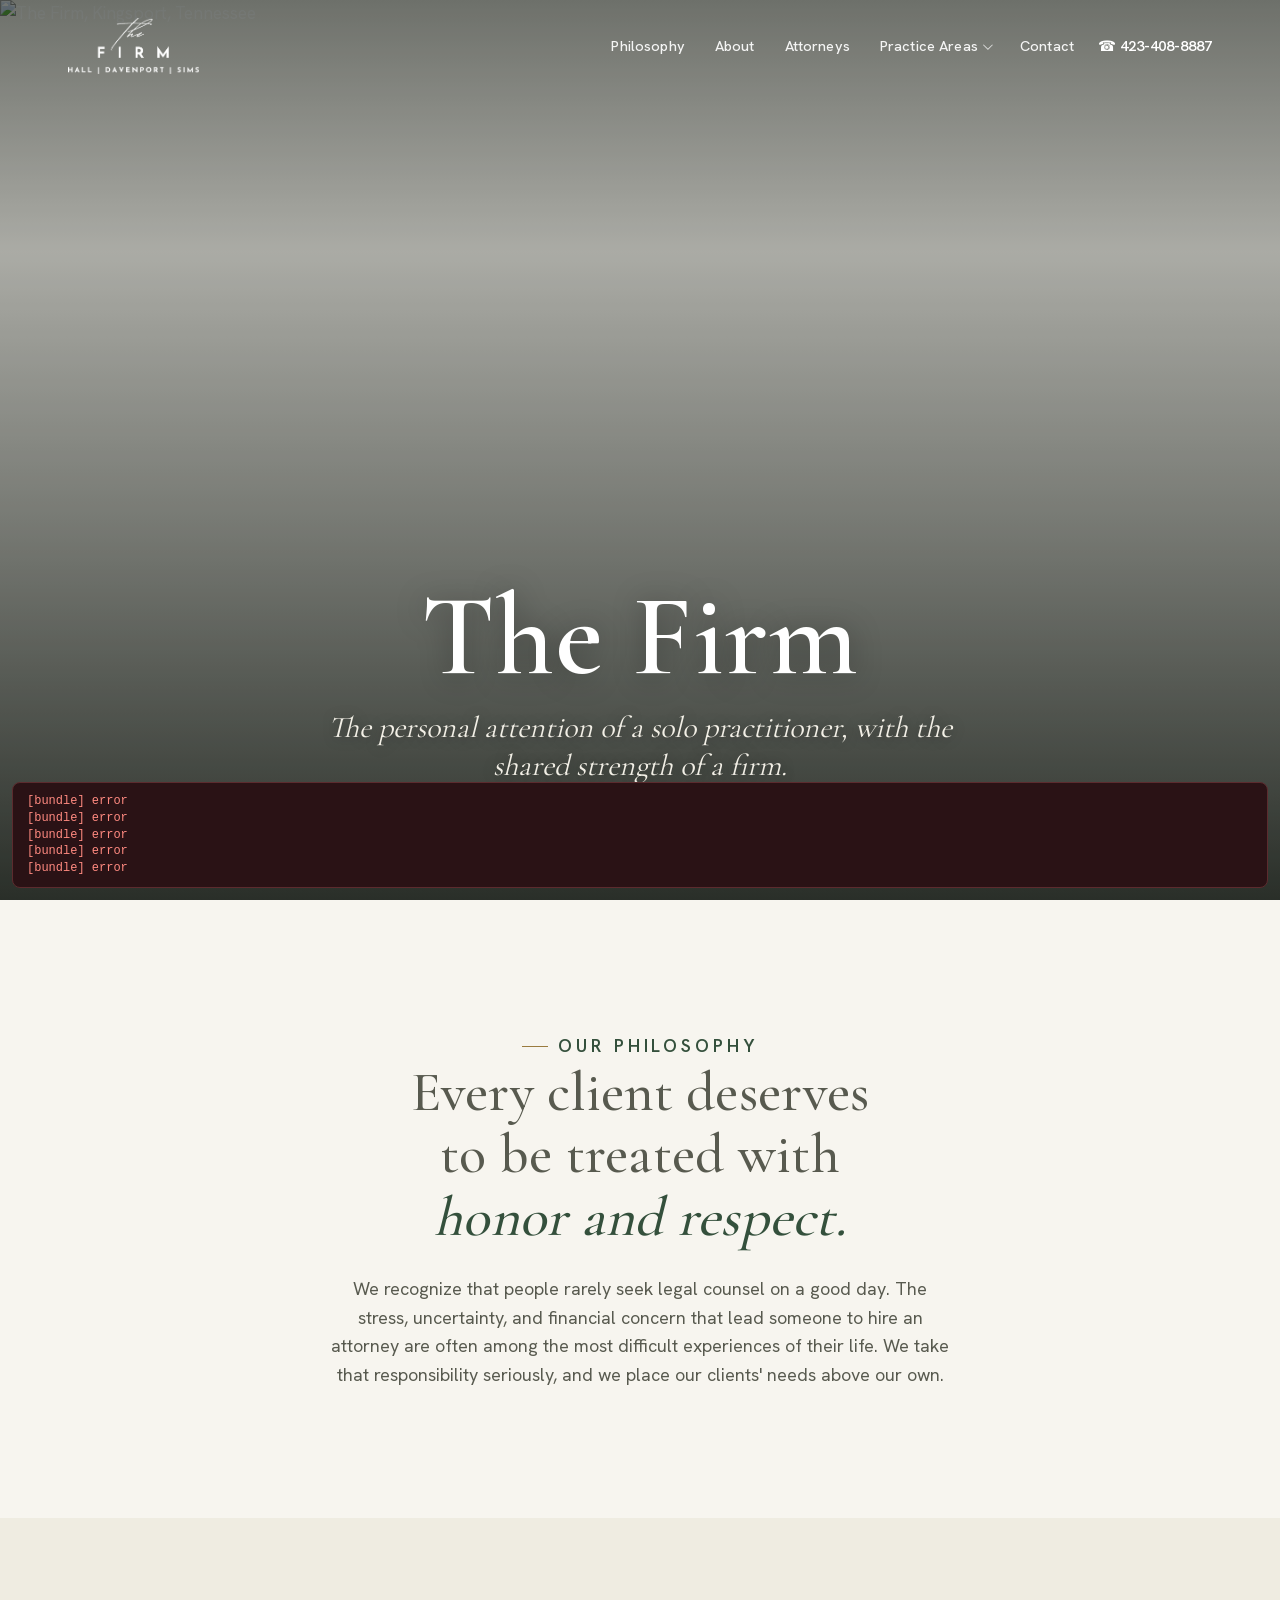
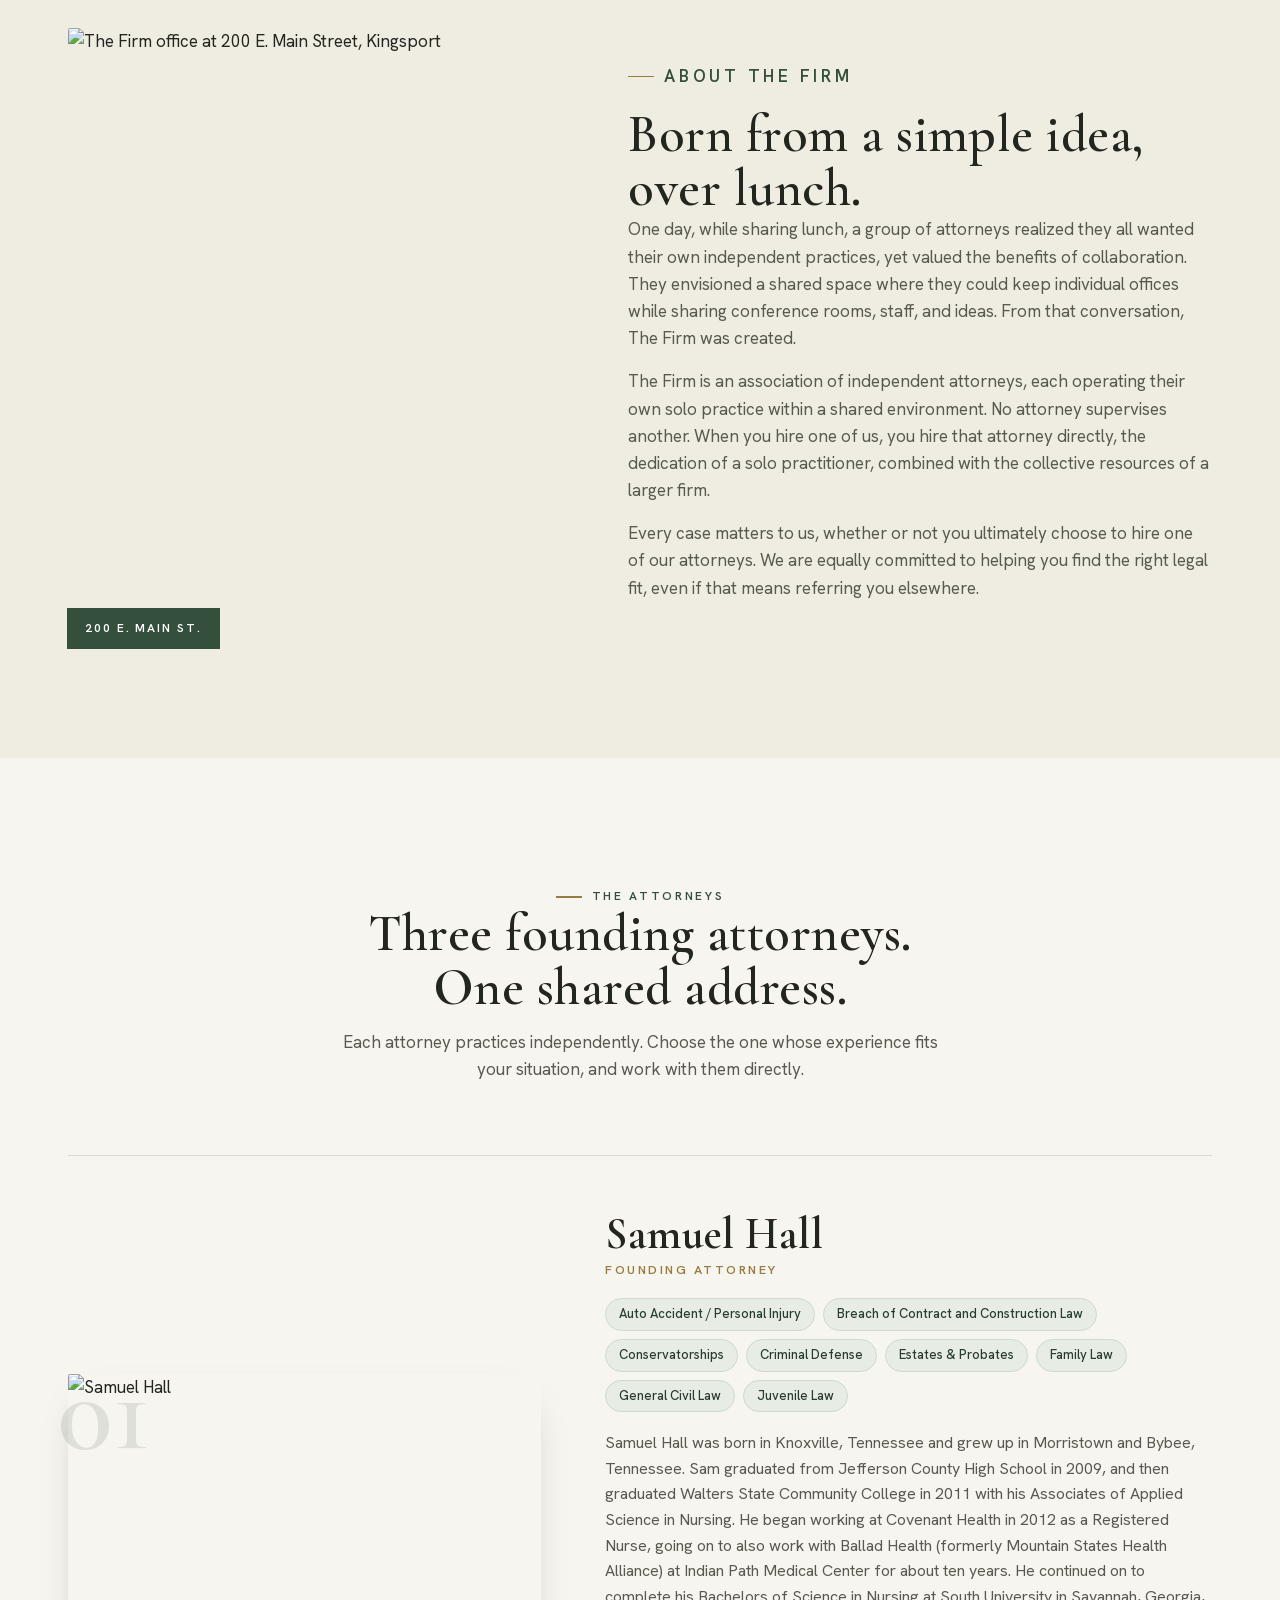
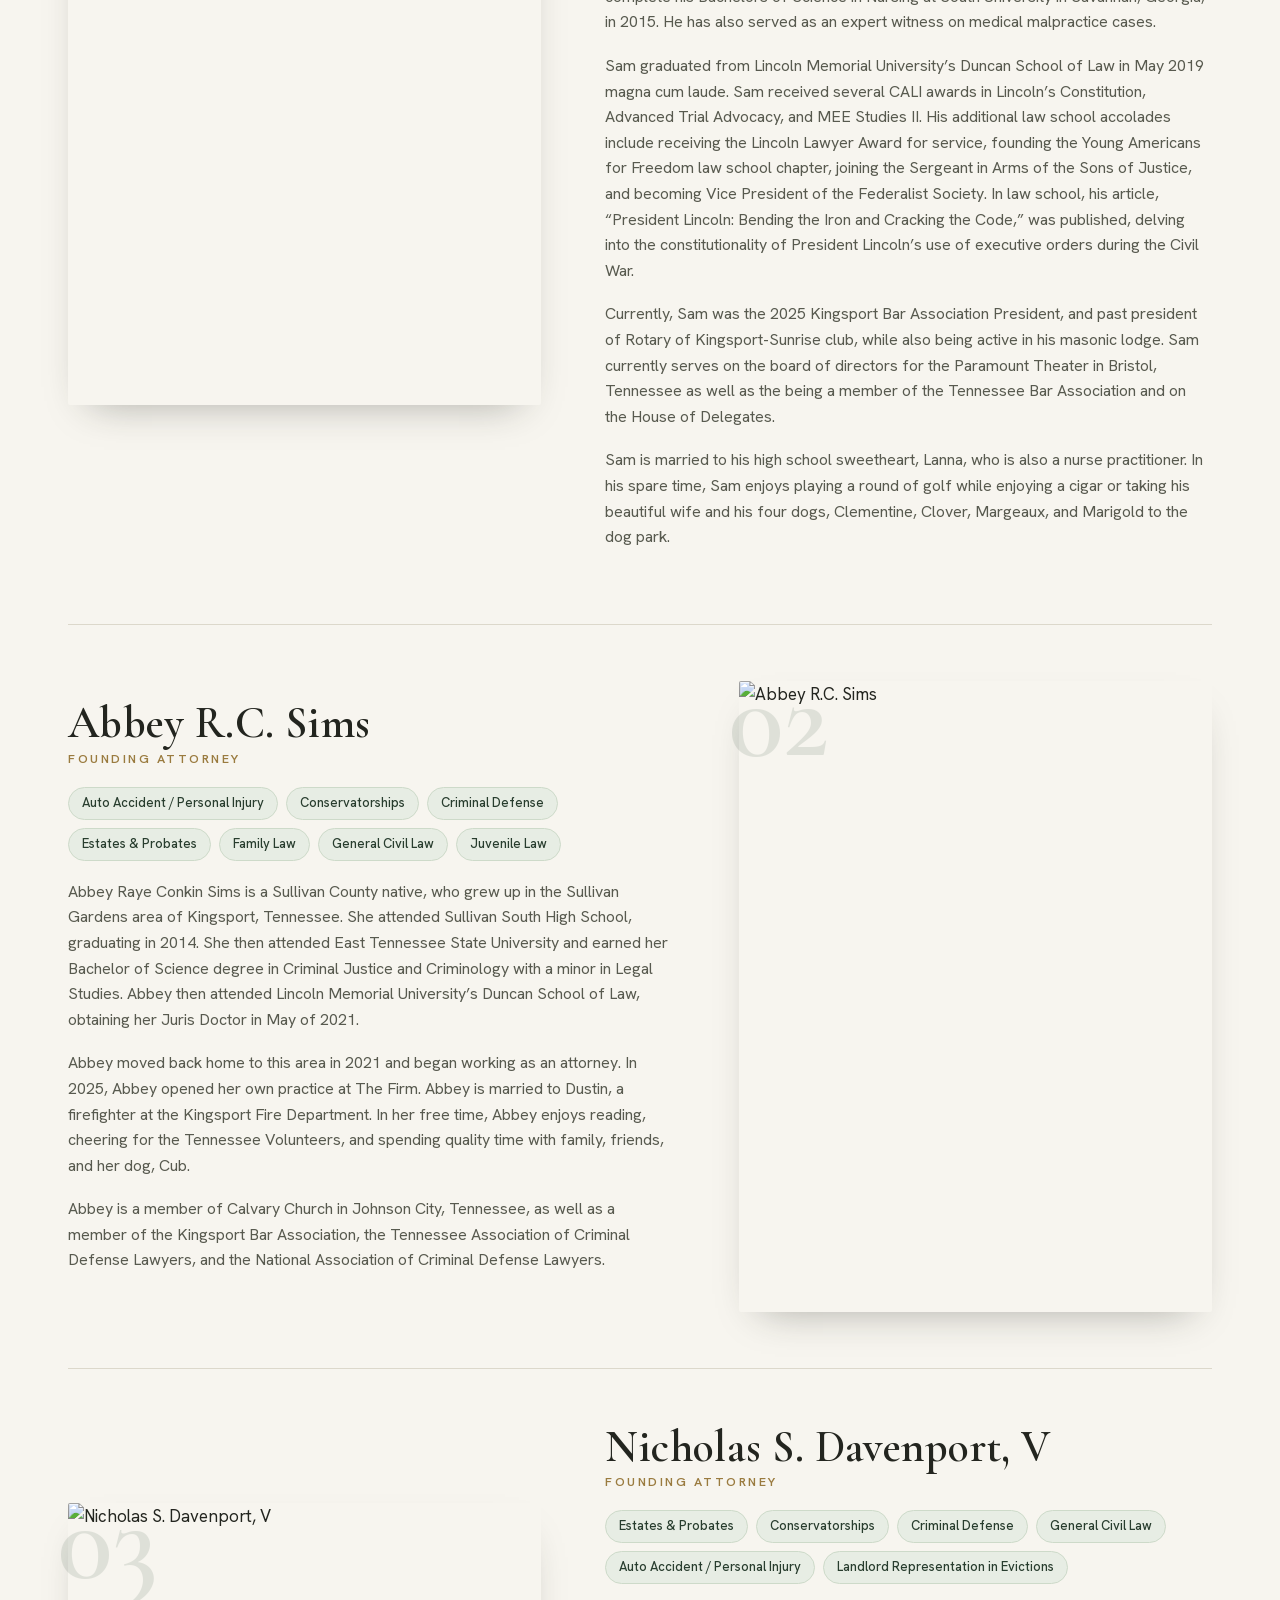
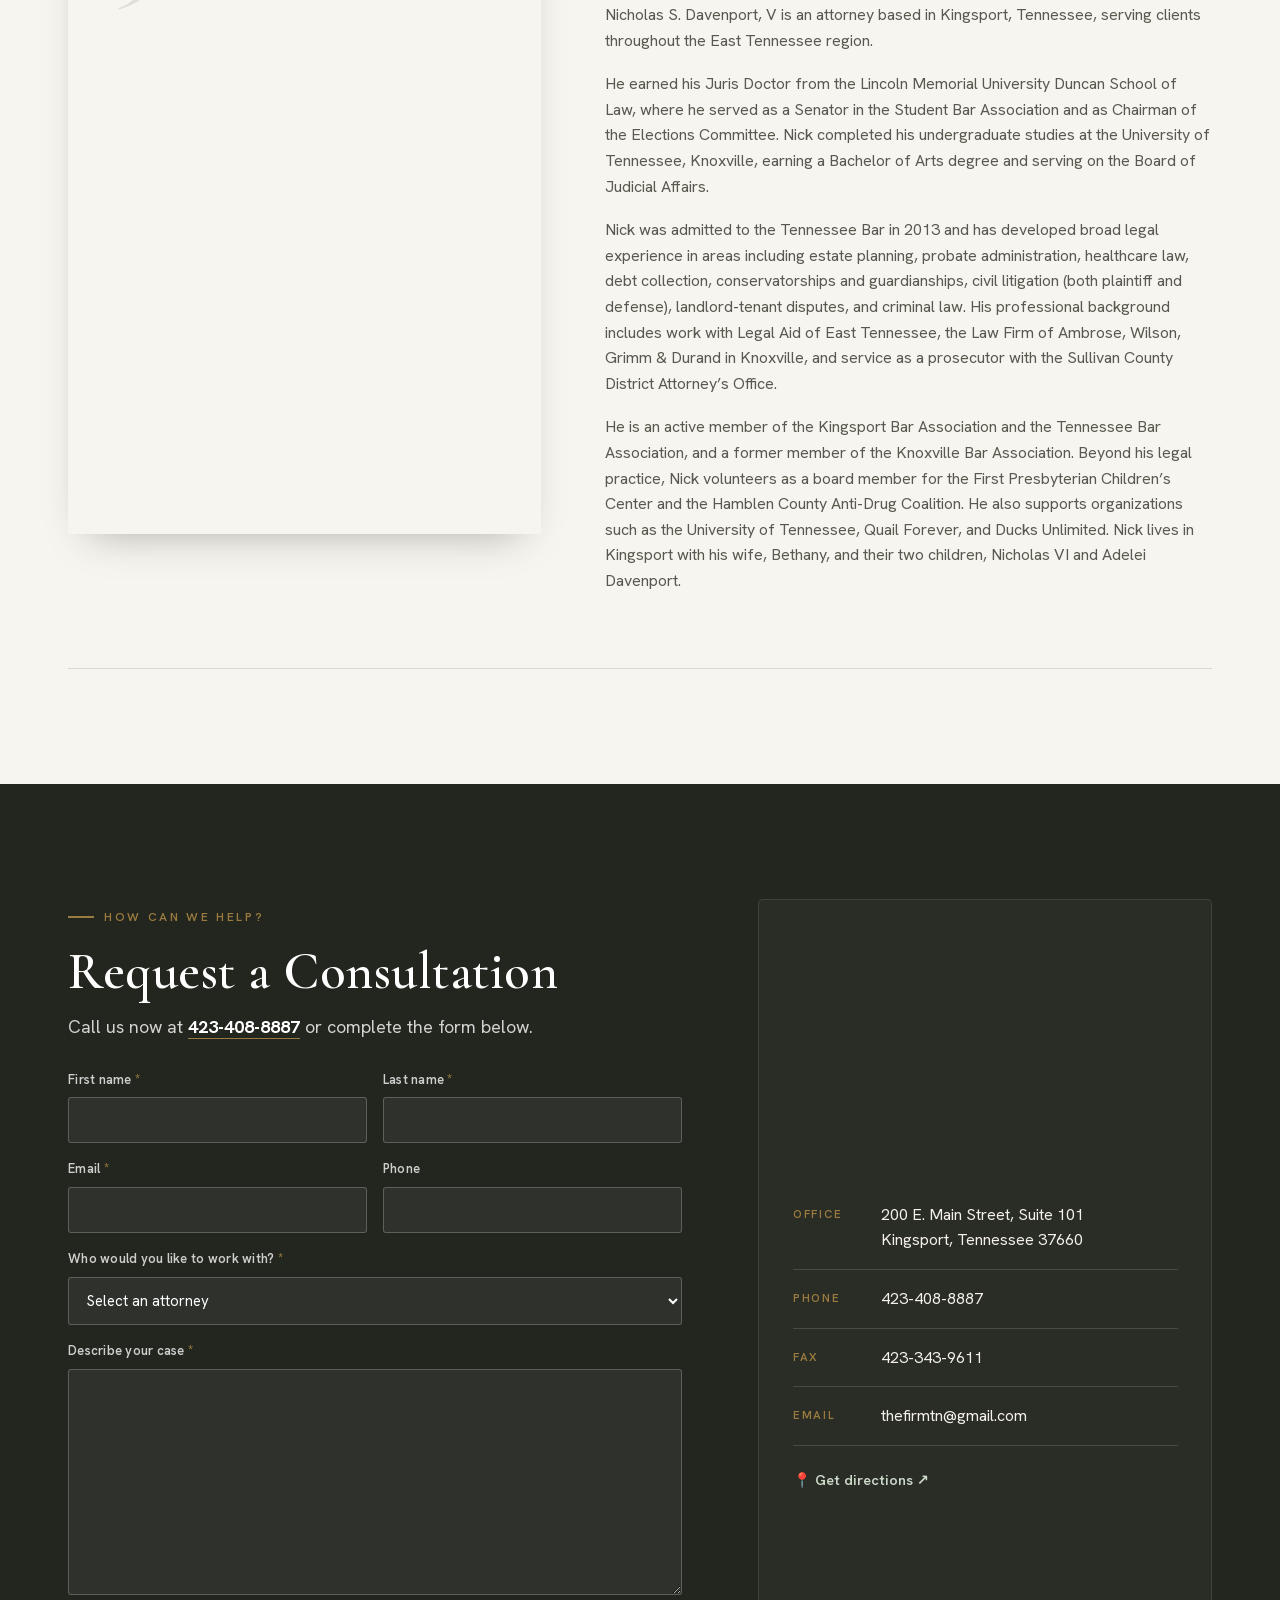
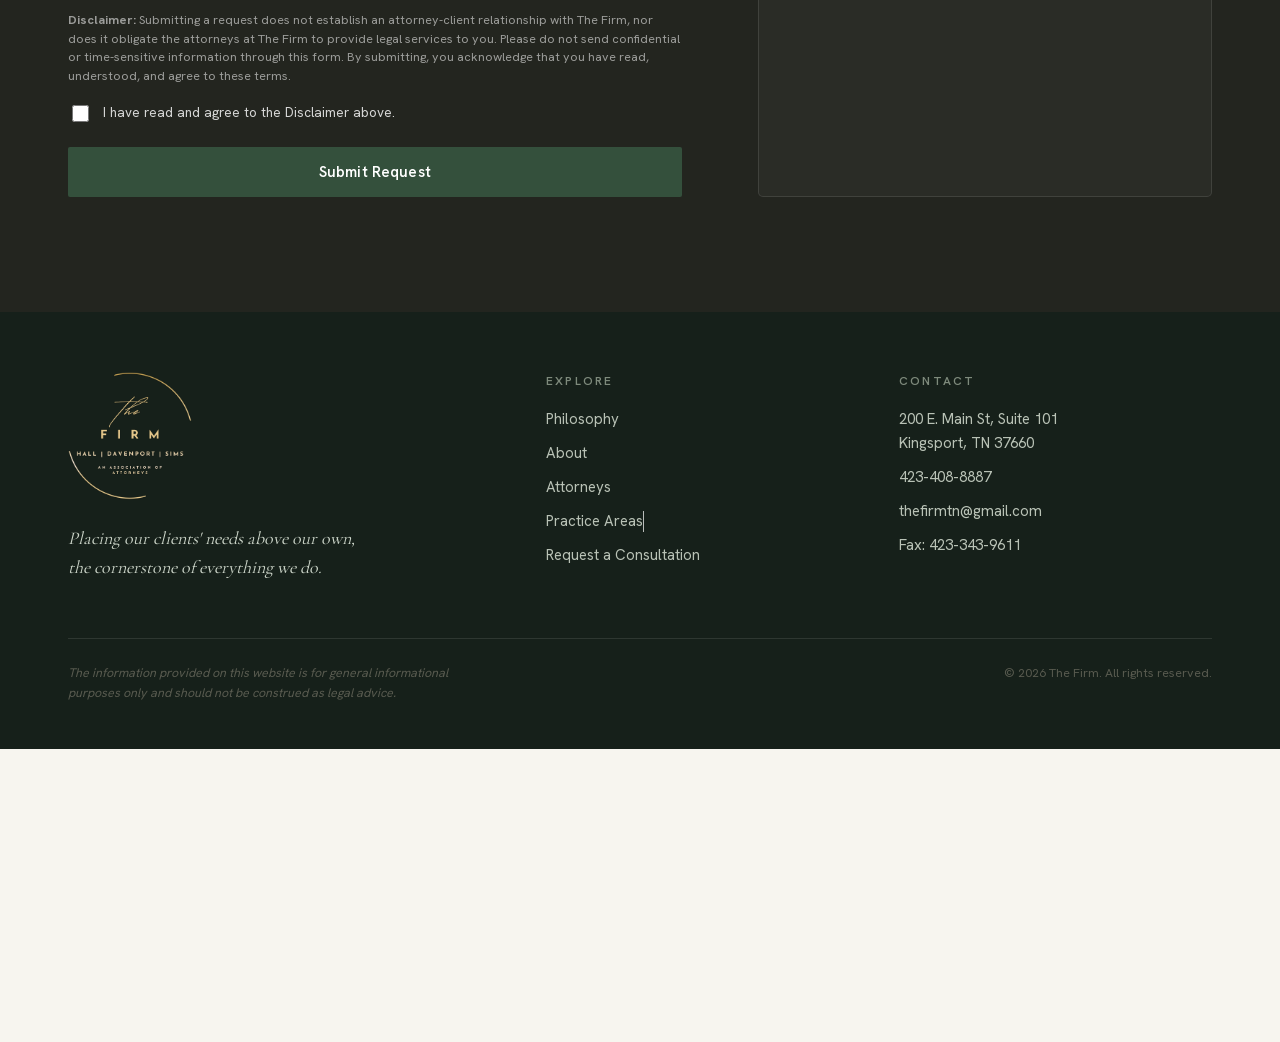
==== index.html @ 581b7679 "base website" ====
<!DOCTYPE html>
<html>
<head>
  <meta charset="utf-8">
  <meta name="description" content="The Firm is an association of independent attorneys in Kingsport, Tennessee, offering the personal attention of a solo practitioner with the shared resources of a larger firm.">
  <meta name="robots" content="index, follow, max-snippet:-1, max-video-preview:-1, max-image-preview:large">
  <link rel="canonical" href="https://thefirmtn.net/">
  <meta property="og:locale" content="en_US">
  <meta property="og:type" content="website">
  <meta property="og:title" content="The Firm - thefirmtn.net">
  <meta property="og:description" content="The Firm is an association of independent attorneys in Kingsport, Tennessee, offering the personal attention of a solo practitioner with the shared resources of a larger firm.">
  <meta property="og:url" content="https://thefirmtn.net/">
  <meta property="og:site_name" content="thefirmtn.net">
  <meta property="og:image" content="https://thefirmtn.net/wp-content/uploads/2026/02/firm-site-icon.jpg">
  <meta property="og:image:width" content="512">
  <meta property="og:image:height" content="512">
  <meta name="twitter:card" content="summary_large_image">
  <meta name="twitter:title" content="The Firm - thefirmtn.net">
  <meta name="twitter:description" content="The Firm is an association of independent attorneys in Kingsport, Tennessee, offering the personal attention of a solo practitioner with the shared resources of a larger firm.">
  <meta name="twitter:image" content="https://thefirmtn.net/wp-content/uploads/2026/02/firm-site-icon.jpg">
  <link rel="icon" href="https://thefirmtn.net/wp-content/uploads/2026/02/firm-site-icon-150x150.jpg" sizes="32x32">
  <link rel="icon" href="https://thefirmtn.net/wp-content/uploads/2026/02/firm-site-icon-300x300.jpg" sizes="192x192">
  <link rel="apple-touch-icon" href="https://thefirmtn.net/wp-content/uploads/2026/02/firm-site-icon-300x300.jpg">
  <script async src="https://www.googletagmanager.com/gtag/js?id=G-M74K1H3WYD"></script>
  <script>window.dataLayer=window.dataLayer||[];function gtag(){dataLayer.push(arguments);}gtag('js',new Date());gtag('config','G-M74K1H3WYD');</script>
  <title>The Firm, Attorneys at Law · Kingsport, Tennessee</title>
  <style>
    * { margin: 0; padding: 0; box-sizing: border-box; }
    body { background: #16201a; display: flex; align-items: center; justify-content: center; min-height: 100vh; font-family: -apple-system, BlinkMacSystemFont, sans-serif; }
    #__bundler_loading { position: fixed; bottom: 20px; right: 20px; font: 13px/1.4 -apple-system, BlinkMacSystemFont, sans-serif; color: #666; background: #fff; padding: 8px 14px; border-radius: 8px; box-shadow: 0 1px 4px rgba(0,0,0,0.12); z-index: 10000; }
    #__bundler_thumbnail { position: fixed; inset: 0; width: 100%; height: 100%; display: flex; align-items: center; justify-content: center; background: #16201a; z-index: 9999; }
    #__bundler_thumbnail svg { width: 100%; height: 100%; object-fit: contain; }
    #__bundler_placeholder { color: #999; font-size: 14px; }
  </style>
  <noscript>
    <style>#__bundler_loading { display: none; }</style>
    <div style="position:fixed;bottom:12px;left:12px;font:13px/1.4 -apple-system,BlinkMacSystemFont,sans-serif;color:#999;background:rgba(255,255,255,0.9);padding:6px 12px;border-radius:6px;box-shadow:0 1px 4px rgba(0,0,0,0.08);z-index:10000;">
      This page requires JavaScript to display.
    </div>
  </noscript>
</head>
<body>
  <div id="__bundler_thumbnail">
    <svg viewBox="0 0 1200 800" xmlns="http://www.w3.org/2000/svg">
      <rect width="1200" height="800" fill="#16201a"></rect>
      <circle cx="600" cy="400" r="192" fill="none" stroke="#c9a84a" stroke-width="3"></circle>
      <text x="600" y="372" text-anchor="middle" font-family="Georgia, serif" font-style="italic" font-size="66" fill="#e9cf8f">The</text>
      <text x="600" y="476" text-anchor="middle" font-family="Georgia, serif" font-weight="700" letter-spacing="16" font-size="88" fill="#e9cf8f">FIRM</text>
    </svg>
  </div>
  <div id="__bundler_loading">Unpacking...</div>

  <script>
    
document.addEventListener('DOMContentLoaded', async function() {
  const loading = document.getElementById('__bundler_loading');
  function setStatus(msg) { if (loading) loading.textContent = msg; }

  // Error sink persists across replaceWith since it's on window, not the DOM.
  window.addEventListener('error', function(e) {
    var p = document.body || document.documentElement;
    var d = document.getElementById('__bundler_err') || p.appendChild(document.createElement('div'));
    d.id = '__bundler_err';
    d.style.cssText = 'position:fixed;bottom:12px;left:12px;right:12px;font:12px/1.4 ui-monospace,monospace;background:#2a1215;color:#ff8a80;padding:10px 14px;border-radius:8px;border:1px solid #5c2b2e;z-index:99999;white-space:pre-wrap;max-height:40vh;overflow:auto';
    d.textContent = (d.textContent ? d.textContent + String.fromCharCode(10) : '') +
      '[bundle] ' + (e.message || e.type) +
      (e.filename ? ' (' + e.filename.slice(0, 60) + ':' + e.lineno + ')' : '');
  }, true);

  try {
    const manifestEl = document.querySelector('script[type="__bundler/manifest"]');
    const templateEl = document.querySelector('script[type="__bundler/template"]');
    if (!manifestEl || !templateEl) {
      setStatus('Error: missing bundle data');
      console.error('[bundler] Missing script tags — manifestEl:', !!manifestEl, 'templateEl:', !!templateEl);
      return;
    }

    const manifest = JSON.parse(manifestEl.textContent);
    let template = JSON.parse(templateEl.textContent);

    const uuids = Object.keys(manifest);
    setStatus('Unpacking ' + uuids.length + ' assets...');

    const blobUrls = {};
    await Promise.all(uuids.map(async (uuid) => {
      const entry = manifest[uuid];
      try {
        const binaryStr = atob(entry.data);
        const bytes = new Uint8Array(binaryStr.length);
        for (let i = 0; i < binaryStr.length; i++) bytes[i] = binaryStr.charCodeAt(i);

        let finalBytes = bytes;
        if (entry.compressed) {
          if (typeof DecompressionStream !== 'undefined') {
            const ds = new DecompressionStream('gzip');
            const writer = ds.writable.getWriter();
            const reader = ds.readable.getReader();
            writer.write(bytes);
            writer.close();
            const chunks = [];
            let totalLen = 0;
            while (true) {
              const { done, value } = await reader.read();
              if (done) break;
              chunks.push(value);
              totalLen += value.length;
            }
            finalBytes = new Uint8Array(totalLen);
            let offset = 0;
            for (const chunk of chunks) { finalBytes.set(chunk, offset); offset += chunk.length; }
          } else {
            console.warn('DecompressionStream not available, asset ' + uuid + ' may not render');
          }
        }

        blobUrls[uuid] = URL.createObjectURL(new Blob([finalBytes], { type: entry.mime }));
      } catch (err) {
        console.error('Failed to decode asset ' + uuid + ':', err);
        blobUrls[uuid] = URL.createObjectURL(new Blob([], { type: entry.mime }));
      }
    }));

    const extResEl = document.querySelector('script[type="__bundler/ext_resources"]');
    const extResources = extResEl ? JSON.parse(extResEl.textContent) : [];
    const resourceMap = {};
    for (const entry of extResources) {
      if (blobUrls[entry.uuid]) resourceMap[entry.id] = blobUrls[entry.uuid];
    }

    setStatus('Rendering...');
    for (const uuid of uuids) template = template.split(uuid).join(blobUrls[uuid]);

    // Strip integrity + crossorigin — blob URLs from a file:// document inherit
    // a null origin, so crossorigin forces a CORS fetch that SRI then rejects.
    // The manifest bytes are ours; SRI protects against CDN compromise, not this.
    template = template.replace(/\s+integrity="[^"]*"/gi, '').replace(/\s+crossorigin="[^"]*"/gi, '');

    const resourceScript = '<script>window.__resources = ' +
      JSON.stringify(resourceMap).split('</' + 'script>').join('<\\/' + 'script>') +
      ';</' + 'script>';
    // Inject after <head> so the DOCTYPE stays first; prepending the script
    // would push the parser into quirks mode. DOMParser always emits a <head>
    // (synthesizing one if the source HTML omitted it) but may carry
    // attributes through, so match the full opening tag. slice() rather than
    // replace() keeps us clear of $-pattern substitution in resourceScript.
    const headOpen = template.match(/<head[^>]*>/i);
    if (headOpen) {
      const i = headOpen.index + headOpen[0].length;
      template = template.slice(0, i) + resourceScript + template.slice(i);
    }

    // Parse the template and swap the root element. Scripts inserted via
    // DOMParser/replaceWith are inert per spec — re-create each with
    // createElement so they execute, awaiting onload for src scripts to
    // preserve ordering (React before ReactDOM before Babel before text/babel).
    const doc = new DOMParser().parseFromString(template, 'text/html');
    document.documentElement.replaceWith(doc.documentElement);
    const dead = Array.from(document.scripts);
    for (const old of dead) {
      const s = document.createElement('script');
      for (const a of old.attributes) s.setAttribute(a.name, a.value);
      s.textContent = old.textContent;
      // text/babel scripts with a src: fetch and inline. transformScriptTags
      // does XHR against the src, but blob:null/ from a file:// origin is
      // silently dropped. Inlining makes it a plain inline babel script,
      // which transformScriptTags handles unconditionally.
      if ((s.type === 'text/babel' || s.type === 'text/jsx') && s.src) {
        const r = await fetch(s.src);
        s.textContent = await r.text();
        s.removeAttribute('src');
      }
      const p = s.src ? new Promise(function(r) { s.onload = s.onerror = r; }) : null;
      old.replaceWith(s);
      if (p) await p;
    }
    // Babel standalone auto-transforms type=text/babel on DOMContentLoaded,
    // which fired before we swapped the document. Trigger manually if present.
    if (window.Babel && typeof window.Babel.transformScriptTags === 'function') {
      window.Babel.transformScriptTags();
    }
  } catch (err) {
    setStatus('Error unpacking: ' + err.message);
    console.error('Bundle unpack error:', err);
  }
});

  </script>

  <script type="__bundler/manifest">
{"5c0b221b-21f7-4be0-adbf-2577d9aa0c45":{"mime":"image/png","compressed":false,"data":"[base64]/kzGwJASLxQSJT0hn++0XAgQgAIELEvj+/Xtnzfqopr29vf1zwSbSJAhAAAIQgAAEIDCdgESSxX8txiDRRIAABCAAAQhAAAL3JmDK6I+ojpLtH/emQushAAEIQAACELg9gYJI0soSK0q3Hx0AgMA8Am/zilEKAhCAwLEISCSZR387r77a8bt9o/SfS7/EYRCA/XdY1qC/Mo36xPdZGSokQQACEIAABO5E4C4rSRJGoa1aJYvRdgcDq2l3uhhoKwQgAAEIQCAlYBIh+02SpV9CIKgdoY21wsiyPwW+z0oHDPsQmEjg14n5yQ4BCEDgEARMCkgIfbb4m3PoTzv+ctbXbaFd6es03z41V68UY/[base64]/YOtfq72WHk9J7Muewmxb47WRAwIQgAAEIACBwxAIk34/+yf/SHBMWnHZo0HB91XEUdoeqyet4xRsUv/[base64]/8i8G7a8mXILtTeo6Al98gAAEIAABCEAgELDZ/zQiKfiaCiSJFx2vsupldrtg3zZ9WK0uBiQEIAABCEAAAgcjYFN/SSQd6q/bzM/O4mYCSd0U2KR1av9QXA42nHAHAhCAAAQgcB0CQQjY5ikcSgyYZ51FL+bko9JWES2yazEVSHa4Xn3XGVG0BAIQgAAEIHARAmHilwBIQy9AjtJEc6yzuKlgsfokwNI6eyaWtoooOwpr/IAABCAAAQhAIBAIYsA2T+EwIsm86ixmV5HW6sRQZyqQLKkXTAiktaBjFwIFAr8W0kmGAAQg0JyABIAz+tGO/3Zpj0PLX/oo+ssj08DO29vbfwOnR0+F+v+yjL+FzF9t+8ns/[base64]/2XiVYn15psgzj8bFX4Nqstu66cZHyTT2PCTeJMDMdEWtrfspkTipbcB9Xr+YRTgxuVU4j9zvdMP3jwLwQWE0AoLUaIAQgME8hMwkMF4oTn88QJ0Kc/xM5aAsdXOPfYOPxrZb0I6AWJ+b7Kx9E1vppf+mA8FS+r+ZSpSy729QVfvfBKRVbI8sIwpqfbr8b09zSBfQhAAAIQgMAhCUgoWcwF/fl3GvUn6P0PF9q2Uzxkg2Y4ZW3xf+puSX1a6a/aZtQyvUjGr57/dEvDJawe2fUMdFxdn+XtQlSZGL1NO9UHpV9m/AzT5SwEIAABCJyegE1acWLz2+7qE1pou22eQi8S9upY86SzmIqM3h+lt/TJ7Km/[base64]/pEtnZskug7cbbgGAQhAAAIQgMDaBIJ4sM1TmCRQWvhotUvEpKFa1FihkjiSvc3b0oIHNiAAAQhAAAIQ2JlAEBgSE2nYXFhY5S8iaQyNlelCOfmbC5u3Y8xnzkMAAhCAAAQgcBICpiy8OJHY2FxchDpVt4LqL/5+kZ3rQhwSR2pX0cZJugc3IQABCEAAAhDYi4CEhEUfNhVJVnlnMRU8WZEU8imvfE7z22EflJYtuxdf6oUABCAAAQhA4KQETFTkRJIUx2arMFZXZzEVPdp/+sg65CmJIzv9Qxz5ciftFtyGAAQgAAEIQGBvAkF8SGT4sKVI8uLnSSSZY51Fnyf6q7yKOv8krPZmS/0QgAAEIAABCJyYgISFRYkMHzYTHVax6krDQyRZYhRHOR+jONpM0J24q3EdAhCAAAQgAIEpBEyEdBZzAmQvkRSFj/yKAsl2n4LyPPJNaS95IQABCEAAAhCAQDWBIDieVIgd7CWS5EcUQNr6EM9t5l81SDJCAAIQgAAEIHAtAqZCJDh8kBjZ5Bsfqycnhrw/Oo4CqbP9TXy7Vk/TGghAAAIQgAAEJhEwwbGbSJLYsVgjkh4CaVLjyAwBCEAAAhCAAATmEthTJMnnCpGEQJrbuZSDAAQgAAEIQGA+ARMpXUaoSJis/kqrULclPwICaX7XUhICEIAABCAAgaUETJJIjKRhVZFkFXUW9ZrP12tJfUAcLe1UykMAAhCAAAQgsJyAyRIvVnqRstzyqwWrqwv1+TotuQ8IpFdspEAAAhCAAAQgsAcBkya5j7eb/[base64]/QlkxMoswWKFOov96pH2x1pmeSSK0oBIGoPGeQhAAAIQgAAEtiNgKsWLFQmX1QVLpt7V62xB1fzuLEoMxm+xiq8VW9SHDQhAAAIQgAAEdiIQJnvbPIXVBYvVJnGRhtXrXILYHO0sRmEkX32o+th9iQ+UhQAEIAABCEBgQwI203uxosl/dcGSqXf1OudiDb5GgSQ+pfDv3DooBwEIQAACEIDAwQjYbN9lZnwJllVXRmTf1XtIkWQ+dhlf5br8VUzDIdtwsCGHOxCAAAQgAIFzELAZvrPoJ3tN/IcUSeZXp7gVXXGw6PnoWOn+nI43820rBtQDAQhAAAIQuC2BjAiwpF1EUlGYSXzIJ4upYFn19VaoM63Pkvr6ezHkfbFjRNJtryIaDgEIQAAClyTgJns77MOqE77VIPtp6FdnPGDL0FlUXi9WLKkPSl+8eiMbMUYf7DjnY8yXO1cUedGmtqEela/Kn5ZlHwIQgAAEIACBDQlkxIAl9aJksfgoNSNT54tICnm8GJFvPiwSG2ass6h6ohDrhVdIs80jKE8XYsyrk73vSi+1N6aHsr5No+ViebYQgAAEIAABCGxIwCZuP2lb0iYiKRUaqrMXO7bttG/Rn9exT7OkPu8soWFlu1A+tat9X39M8+mW9YdIGuuyjM1YVrZn+T9WJ+chAAEIQAACEFhAYGDyXm3iLtQpAdJZlGhQTMOQSOnLTUVgxnOCR2mpH9GHWH/JryIrM9AFm7myvd2pvpMfAhCAAAQgAIENCIRJ3DZPQZN3ceJf6pZsP9X28yAnJB7CRfVaVp+nFzVTfDIbKpPa0X5fT7TjztvhS4hlipysRGdR+dK67LA/fqov1ssWAhCAAAQgAIGDELAJuwuTtm0eoRcAa7poNXnh8Kg82XkREnZOaWmQnaJQSdugfBZVPq27b6vSXd40j51+CbFctm7L7euJBgbLpT6wDwEIQAACEIDAzgRs9s4JgifR0NrFQp2pkMiKCcvQubLKlxUqqc+hXE649PWkebVv+b0Ys6Q+RL90/qVepVkcK/tSztfPMQQgAAEIQAACByBQmNTXFkklIWHu/HgdVUKT8XfQ15Df1yexEwXPi2ixc53FNDzltxNPZXRsUXUonw+xnkE/S+0lHQIQgAAEIACBnQjYjO4FhCb5VSf0Qp2qV0Gi4kmEpGh0LuSxTR+yPyxpZzqLOeHyJHhS2+m+lU0FTy900vPad3Wk+e1UH/pytldsj7fJMQQgAAEIQAACByFgE3hWJK05sRfqtOQ+SFgMigo7731+EnUqH/LMFi6ujl7sxC5z9kt19GWUN5ZjCwEIQAACEIDAiQg4MWCHfZAIWW1yN9te5Pyo9ce/EhejdVueVJw8yli6bKfn7LAPSlOsblvI3xcO/0Tb0VZ6Lu7Hc9X1nGi44CoEIAABCEDgPgRsZu/i7J5sNdGPCpW5lGQ7qcvvVomLYEN+psEfx3NKl92nFaca/61MyWa0nW4f9Vjiavxq/CYPBCAAAQhAAAILCWgyt+iFgI5XneTNvkSLD73ImNIkM+B9T23qXG/[base64]/sJthBunIQABCEAAAhC4OAETSf4v3PrfLbp4s2keBCAAAQhAAAIQGCYQRJL/eJu/cBvGxlkIQAACEIAABK5OwERSZxGRdPWOpn0QgAAEIAABCEwnkBFJ/[base64]/[base64]/guqRYg+SAAAQhAAAIQuC4BE0Xpd0mIpOt2NS2DAAQgAAEIQGAKAa0cpUtJrCRNoUdeCEAAAhCAAAQuSyAnkiytu2yDaRgEIAABCEAAAhCoISBBZNG/[base64]/4DwEInIyA3Tj5LulkfYa72xOw60QrrqcWS1dow/Y9f68af71Xc2ltDYFw4/tck3eFPO9vb2//rWC32qS1XytHfycF/rT9L8lx891Q518VhnfnU+HjqlkmsBrz41OS4cve4y7x5Uy7v5mzulf8fiano69hLKkNBAhAAAL1BOzm0VncK+z6dGqN7ixu/l2S1elXsCwpG3blUz+K1stpVGpZZQEOJKrfZfv2jGt7L2F5utfSoa9jE+jz2k6/Yb7/3bDNNBkCQwQ+2sn0CfMTKw1DuC51Tv2ulcRvNnv2oulSrVu3MX8bs9OIjeBrzQruutSwfgoCCKVTdBNObkEgc/P8aiLpny3qpo7DEehFUxBMpxEAO1Pc63X9nGbL1/SBaI4NytyEAELpJh1NM6sIpKtJX63Ee1UpMl2ZgCbTz2daLdmxM34zTod/BRd8RCTtOFDOVjVC6Ww9hr+rEAgTYfoBN6/cViF9SqOaVPU6jpWl8e479Cu4zHU+3iJy3J4AQun2QwAAgYBWk2LQatKqf+UWK2J7KgKIpbruOvIruCP7VkeXXJsTQChtjpwKj0YgPGWmH3aymnS0TjqOP0y0431xyFdwdp3rtSCv3Mb7jxyOAELJAeHwtgTiDZTVpNsOgaqGH1IEVHm+bSa9gjvM90rBl/TV+rY0qO3UBPjByVN33+7OS1SkP9q3u0MzHUhfu7GaNBPiAYsNjc90BTGK5NomqCx/DTlO6y8TKLv/kKf5oG/L0v4e95wcEIAABIYI6MZisSYc5olxqD1j55KG7vbfMZgPtT+iePsPiluzMnudxfRHRu1wNFxi7I9dG2PnRykZ1zEba583H2v69vbX1dr9cGb7vHo7c+/h+2ICdhNNb5CsJi0mej4D+kFRi/ovOP6c4D0rFHWwdn1Vadc33yXV9RO5BggglAbgcOoWBOJrN75NukV3lxsZflxU44DQlsAuPxkQHoL4LqltX97SGkLplt1OoyEAgQKB2m/utFKSrkYWzJEcCHzegcQede7QTKpcmwBCaW3C2D80gbCKIB/1Qa9+gZlvTw7dY+s6l4yHdSu6n/VNX8HZdaxvo6Z+pH+/XqHFVQQQSlWYyHRxAvHbFN1Y+fbk4p1d0bza12/xtW2FSbIYgU1ewYWHHUQSQ64ZAYRSM5QYOiuBsIrwwfyXYHo/azvwGwInILDq/5sXXofyXdIJBsKZXOR3lM7UW/i6GgETS/+ZcUUCBCCwHgGt9OjbIf2V4RqB75LWoHpzm6wo3XwA0HwIQGA2Af4/wHnoVvleiVdu8zqDUuMEEErjjMgBAQjciwDft6zf302/VwoiiVdu6/fbLWvg1dstu71Zo/VfFLQwtvt/c9CiEdg4P4Ew4VY1JLyurcpLpiyBJq/grM/0Mw38EUYWMYktCCCUWlC8rw09ebd4itNH1HwfdN9xdIiWhwm3djzX/mXcIdp2UCf6V3ANfpJBgotVwIN28hXc4tXbFXqRNkAAAosIBJE05UPg2h+mXOTXDQovegUXVgARSTcYKHs2EaG0J33qhgAEdiUggRQm26mrEnzI3a7npgjUR63qOzuoXQF8lGMHAlMJ8OptKjHyQwACZyGg3+wZ83XOasRXvk8awzrp/NxXcLME1iTPyAwBI4BQYhhAAAJXJTBHBNWw4LVbDaVpefQK7pfa75XCKuBa/TvNc3JfngCv3i7fxTQQAhBoSECrSf80tIepnwT0V7R6nTYYgkiqfeUW/3uiQZuchMAQAYTSEB3OQQACEPhJ4Kvtvv88ZK+SgLjVBK0QDb5OC0Kq9qcAEEk11MkzSgChNIqIDBCAAAR6Au98mzRrJOhVZbVYCitGpYokpGpeubHyVyJI+mQCfKM0GRkFHIHaG6ArxiEETkXgAyJpUX9pJe5bpQV9r/TyI7RBQFWJJKtH9REg0IQAQqkJxtsa+ZPvNW7b93dpuB4EWEla2NsSmSZ09Cqs9tsirRw9/uNcKzvlpwA+IWoXdhjFnwjw6u0JBwcQgAAEHgT0+uZ3Jt0Hj0U7xlEfwdeuQPv/OFfCqSbw8FZDiTyTCCCUJuEiMwQgcCMCfrK+UdPXaaqEp1muFUv9r3bbatK/VqbqlVsQY+s4j9XbEuDV2227noZD4PIESn/1pL+aqpl4BSj7vczlya3bQH0/9K2yitp8Msd3SZVQyTaNAEJpGi9yQwAC5yHw8kFwcP2fCasUKvL0vcx5mn9MT/Uqc+L3SjUN0Ss3/[base64]/T2fybuLIXm6dXdlNEbizHFgKTCSCUJiOjAAQgcCUCEydqVpXW6fypoodf316nH7CaIYBQykAhCQIQuB2BKRN1/0OItyO0YoMnruzx69sr9gWmXwkglF6ZkAIBCNyMwMSJWnT4sLvxGKlc2eO7pMbcMTdOAKE0zogcEIDADQhUTtSRBK/gIomGW+uDsf/iZMrKX0PPMHVnAgilO/c+bYcABDyBKRMxr+A8vTbHpT7gpwDa8MXKRAIIpYnAyA4BCFyXAK/g9u/bQh/wym3/rrmtBwil23Y9DYcABHIEeAWXo7JtmusDfgpgW/[base64]/UURkgMDpCKx9Xa9t3wP/1Sr8wye+vb3949Nyx0vK5uwV0j5b+ieL/xXOz0reyPfet1xdduKLcW7aplkgDl7I2Ekkf6x0c1Omwbdv5ttbpX+j2Qpj5Zeaa3KAVTWXUv2jjv/MUF1XKPLR6vxs7fv9p4lpezmfa3iltQywS7P1+1NtvxgYSUja85fLqvvgVL7OxPNhUtfzicxRi3ZPqS/jQtV1kCt3tTQ3XjVONDZimD1GCv0zx95ns/VuY6b5HJf4uMh2wjBeZw+GL2PdMvvwb6Q9trWC/7rC1WXHbOu82e6C/aZ2g23n+vfmdcQ2WkV/+Mrs+NCrZMFn9W+ML4I6tm/NrThZnBKiv6vzNafi+G/GJrGZtrlqbC4pG/uwYCP1ZWx/EgszFq8NsZzVZxmHqnjFNmurujN2hpJm+5vWm+5bZZHFUL06p7oncU7rSfdlRwYnhNnttjq6CfXksk7u17Stc/bNCfFRm2Nswn2OLypjfnTBF9sMhlljxCzmxsPk69Ls9LzmtrNUzux2wfbsfrDysU9tdzCoDX3b/1dy6CDpcSXhN3N4NpiDtOVsbkhl/5bEs/gfff5mY2a1G2u4gFSXQnwi+XG07N/HU01iRuO/5mYV/UmKPj1ppulH25fvegqtaaf3/atP2OBY/mqMLb4vqc0WNVb/rvRbdf+tMipbWaZVttntXmN1oVWjBuwc5j4Y+vqb+ao+GAuPMTKWccXza8zbesNU0/5ss4yhrlddZzU2lKe/xo8ulNIbR8vJKAuRxMsR0IW61mQSRbyg1QqZUcBhyTc38af1vdgJNwCf/vVlCdnnONaxbkxzxdJeLZFgmS2WQtlv5nzNjdu3cU9ek9ttbd1a1HleZz+WSDhb0Dhp0u/hWplznfTMgh+ppqhmeVihFKCkDWk2GaVG2T8tAYmJGIcasdZk4oV7y5tYblVp7AL3/ohJzs4QqyOcU3/pKa7JzXWjBs2aDMI9bqhf4/iO21xz1hrfubp8Wm7M+TyP45OuKD3833MnjJWcSNDY+DPE3Dh539PvUPfnpT6E+8HQtVJTRckPzzC19eNh0xzwofp1hRXU03oaqsumnuT2zai3rXpa2k/9bmrbt8eMN3nv6+2ueSzWDtDsp+YlfpoPnfNDhy++WFqndIveb0vqQ8uxk+tPVdJkcpcdGcuEl3aLreXrMnmVNNkfK+P5NeOWGwdWX4ml/M+219tp4bPZ6Cz68FK/ZSiNsZe83s/02Ox0Fj1rS+qD6njpO6VZLJWZ1U9mL8c/V3cunxWv66O07X6/1gdfbotj883zntTPrXzM+GFJefZKD/knj4lQ1jZP4WU8jLXLSjfl1sLeU4t+HMjHbNssPTLs+/uQK0py0joip55zaWN9xvkbENDTql4zWdRfT+kJy4eW78tLT9KDr8e8Q6VjtcXO5dowpV49CS36q5Dg357X3OTXOyWmrdI1xsxW7im91DelqvV0m2P7p+rI9Z3SLG4xvl98tnrV7ilj8sUGCYsI+LFSfK2uvtI4CWNlUaUNC8++lgf0QLV7JUFkjLL3yIRh/wsAhxRK1vriTSdAqwZExvsR0CC3Vq9yUw8XnL9pRchLl4ajHW2/pAdhv/T6OXe95CbzjMnRJC1L7xlm32DXcjrcXGdzGRhDvUga83vN8T1Sd25MjhThNAQeBP4qCZZHDrcT5vuW91VXQ93h4YTSwE0ktig3KcRzbCHQEwiTiZ/MSkJjCjWtBBRDuLCL52tPDEzGT/WH+rxwa7WaJHe97domtMx3OLGUadwUTrmVxyqRFOsdGN+rvRoKYzK6wHZbArl72Wp9vVLTdI083b+G6glaYM35vvotw+GEkoHL3URSntWNSwuxf0sCuY+Zx8ZXEVSFiFfZlhd2zn8/Iefqy5UrtmvkhL9Bj2Rf7fTRxdIUTrk+m7Na07KfRzsujP/RfGTYjICuCX1ncybBNGX+lqjy97tZcAcePCPD7LdKsbKcUFJDqkKrRkRnwtYvs63yCsXVyeE1CeQmn9wkVdt6L7I0OfrxOeVGMFhvYdVAH2/3N0bb6uL2N5LitwuDlZVPTrkflK1MO+OZxtL9TS0e7LUN/D33Ke74snNXAFuP77E2+PE/lp/z7Qi8F0xpLMXJXh8gD074BRtbJ8vfQT8bXGO5NpUeLMRQf2lbFJ05oZSrYJO0ACetK970/dOabt6DoFMj7N+TwAqvCryI14W39mSVu7ij2MtNXLn8ZxsAYloSS7r2J/81TwsAuudYlEj140Dmq7jLRgtfZGOF8Z11rUW7s4ZJrCYQ+rp0TchOL5hsqwn/DCtMWi3KhnCN5K6xbP7axPDgOcrQ6n8RTIcSStbgOAHEtsebT9zGdG2LoNNM7EOgBYHczUcXXriBrSbkw8XtmxAfFPz1cpn/C2vkpraVWNKT7yNYJ3yzWLqBS9ztEfzYa+GDJttHMIPfLObaHR9kW9SJjRECyTUx1udxhamZKB9xbc5pXcMlQbfa3J4wHPL5sUoXMx1GKAVocjAN/c0nNM4PjjhZpPnZh8CDgI2pljcKL0rSJ5OckP/4cGT5TlpXtKabib9ecvli/tNtw3X/wRz3177a0oulxn0su3OCPsTO/pnxHGMTy/gxMLH4ouy5cb/IIIWHCeiasBh/IiJ3XUQDGhe6Rxwl5Hx9eQVn17NWi/2YbnpfS+4rY3YfYu7XDEU1qPYC0OThG5UxWZXkJyL/3l4++aeaj5a21w2qqlFk2pWAxsfiMCTiZVwXnuXxY1PH/W9wLHYg/3ovd931DxYN6vMmxm4oPn+zY2P7n7F9N4O66fs26ziX3qz+CkNT/1pN7fFmfbv8+eyx2Wn5IJCtYyBxUrsH7HBqBoEw2eu+o1WZ0jzcT/Qh74xamhfRfcTfJ3X9SvjFby/9tSA90vy+pvuK2VUcY9jfx3NCqXr53jrJixurd3oIF7wHFMFFg7m6lNZqMor1sL02gdqHgJRCbux9tHGbCjFd0E9jWDexFjcpXdRm68V+6qDt+wcLd3r24e6vV0L7360Fuqk+Mc4cz27oxILqj08z+/elL2eOFfHwYc749jbGjhFJY4Q2Oh/G39Bkf5g5Ur7aOJc/6TXcrwxbmq5vL6J0nSh91eAYeh96HZIVSqt6lTeeu+AF88VpV/xoitm5x+FeBOyC1NN2bvx8meJTsJNe2LF4znY8F7ctb1K6YXyLhjPbtSbIXNsz1a+bZDczPf39bv2RW5pfq3LdqHNcvwR/5tYrm3786Mf4qu0OjMtJ47vQgLTdfmJTkZbjuuACyVMIBBGiIn5cTTGzRd7cfUz3mJwG0IOIHhI3WTkdYrj7N0oDF3xtp+miJUDgQSCMqdyFN2fVJV01etRRufN4x12Zv5gtTMyawHJhzVWfUp05P1ZPMw5apt/Kp37FSDdQFxe97petTBtKk8UL08bj+8W+JbzH9mo/k6HZuM7YJmkmgTCuZpbeppj5qGsn9ypf4z8NR1q1/Gt3oWRklkxEAquLdhPFmfYi+8ckYGNB7+y/WfQXnhzOrQ4ofSgsfUJrKeRL/pfSh9pVey7HsbbsKvnsZhs/Zl3F/kZGc32me1nxP+qUX4lIyvXLe2vfBya2lw9xW9eNvZ8EdF8L97afiW4vjA2XerzDIOiGHnZWefCrYVig9ekIr978RCKAuZtIbIPy+5vEZ0vrPwiLmeZsxwZiajN0dpo0dd9/4zJUvnpJfsjIhc7pNYVvTm5cpHkmP6EUxkPuaSitxwurXsiHCSfNN3lfY858emlng7E46EuBQ7HM2v6o4sBCu5630g4fSn1pjuve9s2Y5+6DL32fNFTje9FKV2LraXfA1yb33afKOCgR6Ps+XP+aH5/mhHCNKo8PQ3Opz7vZsY2podfozQW/8Xl8ijHCMH8/sUI+VP+YmxXU008aqsuqR6ygVLIPg6tDlrnzBcLxYDk/Ago2apNbtLO2LuUr/d6Eb1azY6vT9+3mPqgx5kdncWmY1F8RolXqGYzayZSR76PlYp1jW7Plr5mm/VLwX22oDZPaakZ9e1RP9bVcKD/JBzFXnRZ9aMo217dWoR9j3oea49l+mvEq/pavKzgyu+7Io9aHmH/Lrfnm+2dxe6f6X+ATu8P7F9Pjtvpakl+FuibZCHa8Xy/XpNXVRSeT7Qvf2nxDXM2G9ydWqfTSOeXp/d771ZtXwKPfkISnJj1t+bD0FZ63x/E1COhJe/Jqo10gumD9ymXNk04uT8vXw19ct/hjd/rah1rtsBaOrfIdFkIYm7n7Wa3Pk1dKaw2n+cJ9N8eZV3ApqHX286scP+ry96jUg9VWGdNK5u5nxtRqr9zMxxInpZfOqWnv+mc3oWQTkVSqd7B2mTCXb2gwqa2EexHQ5LNkEpks4oU3XPy5ia+JkHf2Rx8s7tDlxkRi6cNZ22r+z/nmSmPsQ2j7Jk0PdeXG9udNHLhvJR+s6TnuQ0SW3PuG7DY9l4wpta8XJU0rMGOhDon8KQyV9yE0dxNK5sRni2moVpOlm0NYBUhtsn8fAhrY/eC2rSaQ30vjZAzJQhEv8zkh74XXmBtD5+MNJW6H8t7inPW1vs/5YFFj4HRBY9Ximzk+dkPvx7hl1fhWm7cOuTGnFdOXVyZbO3bV+tTP6m9r3weLQ+Mjvf/p4eEsQWOq/ymAtRw2fv4XzUv3iciw/8vPtfzB7kUI2I3Pv7flRnigvmViyneGRO5V2IS2qD19zLeY1DUJGPvD3gfjuIjbNTlc0XbkZlt9p9cpltp5hL96K/lGOgQgUCCgJ6TCqVsnGxetsuyx0tKce2hLc7sYvAYBxseyfkz4jd4v9nz1tqyVlIYABCAAAQhAAAIrE0AorQwY8xCAAAQgAAEInJcAQum8fYfnEIAABCAAAQisTAChtDJgzEMAAhCAAAQgcF4CCKXz9h2eQwACEIAABCCwMgH+6m1lwCc2738L6Na/AH3ifsR1CEBgPgHug/PZXabk/wF8JA+uHUgWWgAAAABJRU5ErkJggg=="},"ca28b790-d913-4809-95d9-e105ded20f93":{"mime":"image/png","compressed":false,"data":"iVBORw0KGgoAAAANSUhEUgAAAq8AAALECAYAAAAmUtkEAAAAAXNSR0IArs4c6QAAAERlWElmTU0AKgAAAAgAAYdpAAQAAAABAAAAGgAAAAAAA6ABAAMAAAABAAEAAKACAAQAAAABAAACr6ADAAQAAAABAAACxAAAAABFwDFZAABAAElEQVR4AeydB3xVRdr/c29uS+8VklBC6F2QIlWaIoKuuq67llVfX9dV123u7vvfpruWXdRt7tpWERt2BUF67xACJIRAICEhvfdyb9r/+d3whMnhBgIk4SZ5Jp/JMzNnzpyZ72m/[base64]/psuT7nYRHU8uYS+S8EhIAQcEICfMF1wq5Jl4SAEOhlBNTrEadhtWm1TH+OEZddyqL6pdZBHW07ahmnYRG4bnOu+T/KEBwJQhaZzTXO11HLeT0u43zjuZXUcm0adbRlbeXRnNom8lyX07AIKJcgBISAELjmBPgCe807Ih0QAkKgVxDQXnNY+HE5LMSlWq6WdcYy+7Zmjg/3Cw5y9wj0sXj4eBo93M1Gd3eLwcNoNLhbzK7uRlc9RZ27weBq1Ol1RoPexeSi01Gxzkj9Nboa9Aa93sVIHTTqdHqji65J19TQVN/k0lTX1NRU39ioq2tsaqprbKRSF52tobGhgcpsjU2N9U1NLra6+karrb6hpr6+qZoSNVZrY01VbX1VVW1ddUVlbU1xeV11YXF19Zmcqur07LIa2iaLTFgWrG3Z9tbhNrkdzsMiaIVuc6kIW+YgVggIgS4ggIu2BCEgBIRAZxBQry+cVr2eLEQvZrHMUUR7anlL/[base64]/8BDPSPrqPtLLzRTpbnHtYzEbovR6nRvVldBJBOobGktttobcGhK5FZW21OLS2vQzuRUp32w+k3wyo6yKNgvxygKWhS3nYSFKOc9iloUv8hxRhoA8BzXNZWKFgBAQAg4J8M3H4UIpFAJCoNcT4GuEapFGdCRQWai2EqVUt0WgIj17QkTQ7OvDR0SGeg/[base64]/cn5RXRmPRClptnkUsylnEqhY4VBGrprFMghAQAr2UgHqz6qUIZNhCoNcSUM9/FqlsIUQ5qgKVhakja3j6wXGjB/bxGRbgY4728TIP87AYBtHX/[base64]/qlagVs5xnUcuWebPl4TF7zosVAkKglxDgi2cvGa4MUwgIgXME+NyHZZGq9ZyqAtXuRaW6KDNMHhPut3BKxJjI8Oav/d3djQNISA0813aXGfo6u5peJ1VMIrOIHkAqLqm0FpLALMrJqy4qKK2pyi2uKs/Mra7MLariV0upnj0WQ2zVZRgDyrmM68AicJ7T9kJNOZeprFHGeU4jz2WchsX+UPNqGS9TrX7s4AD/iFAf32B/i3ewn7u/r7fJx8vD6O3rZQr08rD4e1hc/UkQ+2HD1yJUVNcdKy6zHs3Krzr67a4zBzfty8yjfrRH0IK36qFl/rw/MBw1jbwEISAEeigBXAwlCAEh0LsIsCCC8EGEMLWLUrJ4ZynybO2i9bcPT5g4pL/v+ABft7Ee7sbBpi58vVRphTWjpNyaS2I0p6i4tjCroCr/[base64]/ISxACQqAHEcAFT4IQEAK9iwALHggZiFPMuUTE1/vm0TEBft9bMPj6qHCvcYF+lnH09fUoKu/UQB7UmrJKW05JaW1OTlF1JonT7ITThRnbY7OyacMQMRAqbUUWqCxmOM+WRY1WvGJMXMZpWK7PVi3jNCwH1ENg25xz/J+vuWxRS5tGnss4zXmIUATkkdZaFqnqMhayKOM0bJvpcUODgsYNCerbr69PnxB/S1iQr3sfHy9TGN6ZS+t1WqAfcLBW1tQlFZbWHk7PrIj94NuTBxNTiypogxC0FxOzvK95f7LlvrZn33BdsUJACDg5Ab4gOnk3pXtCQAh0EAGc84jsXYVgdXvjt7NvDQ10m+blaRpPX//HdNC2LmimxlpfVlZhyyoorc7OK6rNSckoyzySlJdx+GRREVWG+GShqnrf1HKIEhaxnIYw0aa5TLVUrZUHFcs4Ypk23VYZyhFQn4Oa5rK2rHrdvVial6lWTUOMIqBMFavIc5lajrQ2agUsi1pYHCNs7Wmal+sxfUx4xKD+Pn3DgjzCw/w9+vn7mPvSVIROE7Xl1fWJxaXVh85kVez/[base64]/XLzzIPTLY3z2C3izRx9XV/tO5VK3jQkVV3bHC8ppDKenlB1Y0e2bLqXV82LmYdxbHCB8n6j7X7tuO66i0JASEQKcR4Atgp21AGhYCQsBpCLCogfiAx9WdotcnS2/6TVSY1w+vtJd1dY1V9ER5ytnsiuT4k4Unv9p+5iTNRcUDUqoY1QpVFqVch/MsSjnPokNrWYDAsijBEJBGUJdz3r7g3D8WLWwdLVPLkHZUV1vnavNtXZMdlXOZI6uWIe0oOhKyqMciloUsW1XQsnBtJWJpXZTzfGnXeZOjooZF+0YMivQdGBHiPSjQ19KP3j6B5R0WIGZzCqt2HkrM3/qPj44co4ZxTOGtELBaDz4fX3w88XFCVbtk/2I7EoSAELhKAnyBu8pmZHUhIAS6AQGc7xAiEA/4tSq8Wsl757t3bKMHsNr9s6r0VH9OTkHl6dOZ5cl7j+Yc37gvI4PaYa+X1rI4ZcuilEWE1rKoUC0EBvIsNLSWFrUsQxoBddSgzavLekpaez1X80hzXrVcrlpV1CLNUStqVTHrSMSywGUxa7d3zo8eMn5IyOABfbxjggPcBtE8Wp+O2gG2usa8/JLaXafSirf/+p97tlK7ELE4Jvm4xHGoPRb52GJLVeyhNxwzPFaxQqBbEeCLWLfqtHRWCAiBKyKA8x0iA1MGIF69Xnxqyk2zruv7H0o7DPQATV1hqfVMRl55clJqUfLanWePn84sK6XKEACqMLiUQGCRCoGgppFn0aC1EA/aSEW9Uphi3B0VtNd9zsNyxLZUEYtyNc+CFpZFrJqGcGVBC6sKWBx/WA5rvGF8eNi0MeHDBkX5DOoT5BlDbz7oS+VXHfDwV0mF9WBmXtXOzzaeXL9xr/21XHzM4vjFMYtjURWz2mOQ+yFClkmIFQJOQIAvWk7QFemCEBACnUwA5zuEhP0hLbKeG15fsox+TGAmpe0BL/LPK6w+lZZdnnzoRP7JT9Ymn6AFfKPnGz8LVfZmsVVFAETBxUQqiwSIAqQRHAnV5iUXClYuF9uxBLT3BM5DmCIgjzQspznP4hWW0yxsWciq0wogaBHtIvZc2kjzZ32WzOg/cnhM8LDIUM9hft4dI2arautO5ORXbdt9JHfjfz45ih9MUI9nHLsc1WOXj09VvKppWk2CEBACXU2AL0xdvV3ZnhAQAl1PAOc7e7wsd98UHfmjO0d/WFRWm3QyvfTk5r1nT23an1F4rlvskVJv8CxSYbGcrSpaIUSxjG/6WpHKN35VsFL1lsDLWwok4TQE1PsFpyFSEZBHWmshWrViFscgIgtaFrFsVTFrio7y8Vs0Y+CIEQP9R0SEeg2l99CG07pXFeitF2ezC6o374/PXv+PD4/yu2VxPON4ZxGrPa75mOZjlO1V9UVWFgJC4PIJ8AXo8teUNYSAEOhuBHC+QzBAHCBi6gAe2kKEN5aFBm7KuHGzWNXezLU3dYhViFE18o3dkUjlZbSKhB5AQL2PIK2NLF75+EMex5oaWdDCsohVvbJ8zBqHD/QPuHlav1HDBgaQmPUcTO8hDqV1rjjQDyVk07cNWw6eyN/w17djD1FDjj6waY95HNc4jvlYZnvF/ZAVhYAQaD8B9aLT/rWkphAQAt2RAIsHiAYIAwhWRAgDiAaICgTciNnzqt60UdaWUMU6WqEqN3SC0kuDem9BWo04zpBnEcuWxawqZB2JWRaysMZJI0LCFs6Kvm5oP9/R4UGeQ+j1XDimryjY6hry80nIxpKQfeG/B/dTIxCyqpjVng/8gQ3HOh/vbK+oD7KSEBAClyagXmAuXVtqCAEh0J0JsIBgkQABC3HAeR4bbr6qUNUKVr5Rs1XX47RYIaAlwPcbtixikUdajXxMaoUs8vxhSxWxLemHbxs2euKI8DH9+niNupqHv0jIFuYW1WzYdThr9d8/OHyEtstCFgJW/VZCPVfYI0tV7EGELJMQKwQ6kABfRDqwSWlKCAgBJyWA850jCwWIBBYP6DbffLWWhap6M1bTWFeCELgcAur9h49LPhb5+GSL45Q/[base64]/XXtq9bp9aTnUAHtk4Y1VPbI4h/hbCz5/2F72dmUFISAEzhNQLxbnSyUlBIRATybQnvNebrI9+QjoHmNTj1MWsrAsYmFVIctiti0haxewtI6Founxe8ZMnDo67IaocO8xBlc9yi47lNJ7ZFMySte89N6h1Slny/AztSxk2TOremPZE8vnFtvL3q6sIAR6OwH14tDbWcj4hYAQEAJCwHkJqPcrFrGqdSRk2SuremQhYltFCNlJI0Mn9wv3GWsy6vH2jcsKDQ1N1TnF1d+u35m+4o3Pjx6nlSFerRS13lj2xLKQxXZExIKCBCFwGQTUi8FlrCZVhYAQEAJCQAhcUwJ8/2ILTyyLWQhZ9szyHFkWsjyVAFYVsS0eWRKyU6Ij/Cbo9TqI3ssKFVV1x06kl3zx4z9v+pxWhIBFZE8sTyvQilgWsGwva5tSWQj0NgJ80ve2cct4hYAQEAJCoOcQUO9lSLOIZUHLXllVyEK8skdWFbFIW8ICPLwfvH3klAkjQm7oE+wx4nJR1Tc0VeTkVa5esyN1xdsrE0/[base64]/77efwHWw5m5NKKPKWApxVoRSy8sRxkSgGTENvrCagnda+HIQCEgBAQAkKgRxNQ73ksZGFZxMLy3FhVyPK0AtUja3nothFj5kyOmt0/3Oc6eocs6rc75BZWrlmz7cyy17+IxwNe8MaykNW+N5anE7B4ZdvubUlFIdDTCKgnck8bm4xHCAgBISAEhEBbBNT7HwtZ9sqyiOU5sjw/Vp1WACFrj/RrXn7/e+eYmeOHBs+83GkFZZW2IwnJBR/+dOm2tdSeKmJ5bix7YyFaWchiTCJiQUFCrySgnry9EoAMWggIASEgBHo9Ab4XslVFrCpkL+aNxY8eWG6dNTD69hsHzRsU5T/ZZNS1+7VbVltDbmpmyccvvX/kk/ikvCJqS/uAF4tYCFgRsb3+kO3dAPhE7d0UZPRCQAgIASEgBJoJ8H0RFvFiQhYeWUR+uKvFG0tllt8/OvnGCSNCZ4YFegymfLtCY6OLNSuvfOWn604uW7H+5BlaSX3AC95YFrH8gBd7YNm2aztSSQh0ZwJ8knbnMUjfhYAQEAJCQAh0BgG+RzoSsjylQOuNVefF2r2x9JBX1AOLhy8aHOV/A82NhdhtV8gvqt64avvpN17/ND6RVtBOKRAR2y6KUqknEuATsyeOTcYkBISAEBACQqCjCPD9EhbeWFh+0Et9yEvrjbULWKprGRThG/jE98fdNHZo0Fw3s9GXytoVistr9+86kv32s//Zs4tWwHQC9sbyvFh+X6xMJ2gXUanU3QnwydjdxyH9FwJCQAgIASHQFQT4vgnLkUUsz4+FN1YrYuGRhZC1i9nfPjLlxunX9bnZ/zLeG1tZZTt+6ETesp83P9xVQ21p58WKiCUoEno+AT4Je/5IZYRCQAgIASEgBDqWAN9DYR15Y+GR1YpYFrB2+8PFw0cvmjXolsgwr3Ht7VqNteFsUkrBu488s/FTWgdeWJ5SIJ7Y9kKUet2aAJ943XoQ0nkhIASEgBAQAteQgHovZSELLywELc+N1YpY1RPrNmN8ZNSDtw+/dXh04I3tHYe1rqEw+Uzxsh/+bt1yWkcVsfjRA5kT216QUq/bEVBPuG7XeemwEBACQkAICAEnI8D3VRaxsDytQPtwF95S0MoTS+I15MkfjLt19KDgOUaDHssuGeg1W9lHTuS/8dhzG7+gyphOoHpiIWIR5RVbBEFCzyDAJ1nPGI2MQggIASEgBISAcxDg+yssIr9yC55YiFl4YiFm1ddsQazi3bBu/fr4BvzsB+MWXjcibIHZ5OpFZZcM1TW2MwcS8//z86VbvqXKbXliRcRekqRUcHYCfHI5ez+lf0JACAgBISAEuisBvteyiGVPLIQse2MhYrWeWHc/bzfvXz90/fzJo8Nu8XAzBrQHAD3YlbTjUNa/fvfvnduoPj/YhakEPJ2APbF4Nyy/H5YtFUkQAs5NgE8o5+6l9E4ICAEhIASEQPcnwPdcFrHwxkLIaufFtpoPS8vt3tg/PjZ17owJEbd6e5jD2oOiosoWv3rH6aUvLTt4iOrzdAIIWPXBLn69lipk29O81BEC14wAThoJQkAICAEhIASEQNcSYLEI8civuGLL4pK9pXbBue1gRurylcc2+nlaciPCvaLMJsNFpxPQdIOQkYOCbr9zbswoDzfz2djE3AraFr8VgS0Lah69Ns/lYoWA0xAQ8eo0u0I6IgSEgBAQAr2QgCpiWcjyQ1awLGRb7O4jWWchYgN83PL7hnpFWkjEQnG2Fd0txqjxw0LuWjI7ZpCtviHleEoRvLC4//M8XEq2rM7TB0TEgooEpyQg4tUpd4t0SggIASEgBHoRARaM/BU+i1j2xGpFrN0TuysuMw0iNtDfoygixDuSPLGe5zXohVLW090UPW1cxA8WTh/Yp7i8+nRKRhnaYQGrrqCiFxGr0pC0UxAQ8eoUu0E6IQSEgBAQAkKghQDEK0cIWIhXWHhftUK2buehjLR3VyZsCAvyKukT4hlpMrl6tPhRVUl6Lu3taR46e2K/u+dOHeCfkVd+OjO3Am2LiCUIEroHARGv3WM/SS+FgBAQAkKg9xGAR5ZFLHtjIV458lSCc3Niz55Z9nXCevLCloWHeEaZjK540Mth0Ol0Bvpp2tELpva/a9aESLcjyXmnSsqs2J4qYtV1sUy8sCoRSV8zAnIgXjP0smEhIASEgBAQApckwPdpWAhLOJ0Q8YYCvCtWfU8sxGpLfP4nMxbOvj7qThKxNJ3g4qGuvrH4+OnCt374uzXvU81qivyeWPb2QjBDQPMUB7ZUJEEIdC0B8bx2LW/[base64]/[base64]/2dr+LXD+0f2NgnxCua5rziATCHgd4fGzxhZPh350/p57vnSHZieaUV824deWKxXQQRtc0c5H8nERDx2klgpVkhIASEgBAQAteIAL8VABYCFpYFLFu7J3bd7tQTh47l7B4xKDjY38et73nHKjtYz1s/b7dR35k7ZHF0hE/[base64]/QJkcYvN548RttgL+wlOyQVhMDVEmjzwLzahmV9ISAEhIAQEAJCwGkIsIDFFAKeTtBKvFK5Pb92Z2pS/[base64]/58uiGMUNCjOHBXtHkbW1TN/h6W0YtvnHwQm9v88m9R7KKqcPihe3ovSbt2Qm0eRAKHyEgBISAEBACQqBHE+CpBCxk25pO0LB6++nEpDPF+0YNDomkHzAIbuvHDQwGV+/Rg0NunzdlgO8n644fInoXE7A9Gq4MrvMIiHjtPLbSshAQAkJACAiB7kCAxStbhyI2Pbus4qM1x3Z7e5hzoyP9YkwGVzdWplpLr90a9cDi0bf4epuT94gXtjscA92qjyJeu9Xuks4KASEgBISAEOg0Aqp45bmw/HotfrirYffhzIxvtp/aNmpQiGdooMfAtnpjpLmw8MLOFy9sW4ik/AoJiHi9QnCymhAQAkJACAiBHkgAAlYVsRCvWgFbX1VdZ/1688kjtdb6k6MHh44ykhf2/AyB1n5YvxYvrEn1wgIdKmJbCGxRJkEIXJSAiNeL4pGFQkAICAEhIAR6JQEWsLDah7pY0DYcOZGXv5a8sPTzsYGBfu79Wma4ttavLkYjvLChNBe2vxfNhT1MbfJ7YVmssu2VsGXQl0dAxOvl8ZLaQkAICAEhIAR6EwGIVxayPBeWxat9KkFFdZ3ts/VJh1x1ujPDBwWNpldnmdsCRHNhxzywZPQt7u6m4/vjs0qonla0YlsctMu4XGwvJyDitZcfADJ8ISAEhIAQEAKXIKAVsKqIhYC1i9mDx7JzdsSe3TlhRHi4v7dbHx3pUkd/NMXAZ9zQ0DvmTY72/GRdYty5bUOoslhlAQvLZeeqiRECLi4iXuUoEAJCQAgIASEgBNpDQCtiL5hOUFRaU/[base64]/1LhsY4T+cvLBGRz9uoNfrTQP6+s1bcMOggI+/PXaQ1sfDXAgsVlnAwnKZvYL8650ERLz2zv0uoxYCQkAICAEhcDUEICJVActeWFjMg22xW/ennYlLyt03aXTfaE93U2BbG/[base64]/L7Fo+dUWxsOH0vOq6B1Rah2v2OhU3os4rVTsEqjQkAICAEhIAR6LQH2wsKykFW9sA1llVbrR6sT9g3tH9TQ/+LTCAKmjo1YHNM/IJveRsDTCFSw7IVVyyTdwwmIeO3hO1iGJwSEgBAQAkLgGhHQithWApb61LiWphFU1tQdHzs0dBz9eIHFUT91Op2R3lYwb+GMmJCP1iTspzqOPLAsYh0tc9SslHVjAiJeu/[base64]/fxDA/xjmlrTH7ebiO+d/PIibEJWTvp52jxSi4OaBeBrcyDbebRI/6LeO0Ru1EGIQSEgBAQAkKgWxJgEcveV1XINn695USim9mQOXJw6Hi9Tm9wNBPWzWIMJw/snJpq68GEU/l4HywHFq7IIy0Clsl0cyvitZvvQOm+EBACQkAICIFuTACiEoKVLYtY+xxYLNt7JDMn9Wxx3A3joyaY6Fe5HI2Vyn0nj428NdDXLWnHIXmQyxGjnlQm4rUn7U0ZixAQAkJACAiB7kkA4pUjC9gWm5JRUrHjUNqeWRP7D/P0MAXqyIeqja56nWlkTMito4eEFq7edjJFgwFtS+ghBES89pAdKcMQAkJACAgBIdADCKgCFuKVBWxTUWmNdfnKIzvJAxsYGug1wNEUApRFhvnOvHl6TMBHa+LlQa4ecEA4GoKIV0dUpEwICAEhIASEgBC4FgRU8Yp0KwGL/Bcbjh+NCPWuGNw/aHxbHbQ/yLVw1MTY+Ez1QS7V+6qm22pGyp2UgIhXJ90x0i0hIASEgBAQAr2QAB6qYgGrilekMQ/[base64]/PxGvzr+PpIdCQAgIASEgBHozARaZsCxgW2x5lbXuvZVHdk8eHekdHuw1CApUG/U6nSE6MmDeuKFhxau2njhFVbhN5sp5EbBMxImtiFcn3jnSNSEgBISAEBACQsCuRVlcsm0Rr8THPhf2q03HjwUHeJQOjw6ZcKF8bZazEWG+M2ZM6K//bP2xhHNc0R4C2+ac/HdqAiJenXr3SOeEgBAQAkJACAgBhQBEpipcW6W3HThztrTKmjRpVMREepDLpKzXkgwO8JywcOaQkA+/ObrvXCELYhGwLZScOyHi1bn3j/ROCAgBISAEhIAQuJAAi1i2LSI24WRu8Ym0grjpE/[base64]/D05IyCHWmZpbXnOoj1OahpLhN7jQmIeL3GO0A2LwSEgBAQAkJACFwRAehPu1BVbMv0AZRV4E0EXx/eu2B6TD9/[base64]/z5Lhg0ImOuq+Tq8zjowJvTUmMih93a7k9HN1uC0WsY5WlbIuJCDitQthy6aEgBAQAkJACAiBLiPAopXFJ6zL1gOpGWTOjB/e53r66ViDo94MjPKfpwhYbofFK6yEa0hAxOs1hC+bFgJCQAgIASEgBDqFAAtNNA7RqsamgwmZ+WUV1qTrR0dOMrq6mnX0MljtX3RUwLyoMN/TG/echtgVAQuSThJEvDrJjpBuCAEhIASEgBAQAh1GoK03EbAIdUlIzi09eaYgbtb1A6+nNw64O9ry4P5BC0TAOiJzbctEvF5b/[base64]/khg67bX622JOK1FQ7JCAEhIASEgBAQAr2EAAtY1doF7PYDqbELZwyZaDEbvbUs4IEdFh0yTxGwLH5btaNdT/IdR0DEa8exlJaEgBAQAkJACAiB7kVAFZyctgvY3XHpsQumxUxwJGDJA2uAgPXzdju6I/ZMPg0ZAhYRoaWd5qz872gCIl47mqi0JwSEgBAQAkJACHQnAiw2VetSWFJlbRawg88JWLy44HyEgB0RE0YC1pJwTsBiffbCYvzIS+gEAiJeOwGqNCkEhIAQEAJCQAh0KwKqcOW0XcDuPXr20PypMde14YE1jhgUOs/H2y1+Z+yZPBoxi1e23QpCd+msiNfusqekn0JACAgBISAEhEBnEmDRqlqXgqJK2+64tNibpg+e4GYxetPzW/QQ1/mo1+uMI2NC51htjfvijmeVUAfV9ZGW0MEERLx2MFBpTggIASEgBISAEOi2BLTC0y4+aQqBbRcJ2JtnDJ1kMRm91OkDSOv1etN1IyJuzMwr2558pqCSRg/PK3tfuU3MOZDQAQREvHYARGlCCAgBISAEhIAQ6DEEWGyqFlMIbAfjM2PnTYu53mIykIBtHQyuevfp1/WffvRk5qbM3PJaWsrrQ8QiIC8C1o7i6v6JeL06frK2EBACQkAICAEh0PMIsPBkixE25RZW2A4czThEP2Qw0ZGANRpcfW68ftDELQdObSouramjdbTeVxGwHXCsiHjtAIjShBAQAkJACAgBIdDjCLBwbWXziipsCck5RxdMHzLNaHS1tJoAS5NhzWZj0Pwbhox6+/MDG4gIi1e2gIT2JFwFARGvVwFPVhUCQkAICAEhIAR6NAEWrqr4dMnMLavNyi1LvHFy9AxXvd6IuQBq9HAz9blj/[base64]/vgEjmxe1/j+oX+DcID/3+K37U3JoidYD27qy5C5JQMTrJRFJBSEgBISAEBACQkAI2AmwYIXliAW6b7YmnZ41KTooJMBroKMpBMMGhc7R6/T798efLaL6ImBB7QqDiNcrBCerCQEhIASEgBAQAr2SAItWVcjaQXzy7ZH4RbOHRvt7u/dR3z6AND3UZRw3vM+NhSWVOxJP5VVQUQNFtAEhi4C0fSqCPSf/2iQg4rVNNLJACAgBISAEhIAQEAIOCagClkUsKureXxl38Pb5o0Z4e7mFaN8B6+qqd5sytv+M2ISMDdn59l/h0s5/VdtyuGEpdHER8SpHgRAQAkJACAgBISAEroyAKmK5Bd3m3SePLJ4zYoKbxejLhWzpV7i8Z08eNPqtT/etozKePqCKWK4qtg0CIl7bACPFQkAICAEhIASEgBBogwC+3td6SVvy5VXW+v1H0uIWzho21WQ0eGjbIFEbtnDW8IAPVsbuo2UsXNm2tKNdT/LNBES8ypEgBISAEBACQkAICIHLJ8ACVvW+clqXV1RpO5FSGD/vhiHTydtq1tF0VvXP38d9+JihfYtXbm71DlgWsJffm160hojXXrSzZahCQAgIASEgBIRAhxJgAYtG2WPKVpeWVVxTUW09PfP66LmO3gHbr4/[base64]/[base64]/UMa325LOUH+1c1+7eAjOuzkRr867b6RnQkAI9G4CWuHKghVfRVpe/9Nd1z33s5t/O2fKkOpP1x7OpDL1ZqneMHsTRWbmyPYmDjJW5yWgO5GSV+njackfO7zvDY66OSAicLqb0RC7+/CZfFoOAatOG8C5jeO7VwcRr71698vghYAQcFICLL7gUcV1GsKV58+5b//w8V+PG9b3b2aTYXhIkNeiqL6+mzbsPFlEdXBjY28NJXt0YEaw4KRGMOM8LwcMpBHYNufkvxDoeAI4xvhDJFs+7nQ7YlPzxo2IMEWF+10w/1Wv07mOHBI+48SZvE1nMoqrqB0+p9EOx47vcTdqESe3BCEgBISAEHAeArjBIeL6jGkBZopuFD3nTR4ScWTV059EhPk/2lxF56LX6d0mjup/By3HdAKINl6fkj0m8JiYC8aJCD7skQYnZmX3TlMeFmWow3zAldujpAQh0CkEWLCy5xQPXuEBLIjRCorl9//yw/dSM4tpfisfjuet2WT0f/npJf+kel4U3SniOMbxLsfvOQhkJAgBISAEhIATEOC7FwtXiK5m4Tp9aOTffn/bB95elnHqva60sjYuKSXnENVj4eoEw+iQLjALtixWIUJVoQo+eKIb0fNcxA0fkfOoAyELniIACIKELiHAXlKtgMWbBPBO1/L7f/7B0tKKmkz1nOa0t7fbkK0fPP4s1cNxzAKWP4TxeUGLel/AxUCCEBACQkAIXHsCfDNikcZeRI/+fQMC33j2zldontwIrgRbU1uXczA+/f1nXtuwtby8ll+rU0+LcLNkz8+1H1n7eqAODeKdI8QmIm7aEJ8sXFXvKtIQqG7zp8WE/OT+WRMX3Thi4KLZIwbMnza0z9rtxwtoGdrjwGzYcrlYIdBZBFjIqu3r6Ne3GpPPFCbePGPobIOr3qSeBEj7ervFDB4Ykrlma2IKZfkNBHx+o01U63WhVw661+1lGbAQEALOTICvw7AQrizSIMbcJ42JDH392btf9/FyG6EOosZaVxh3LGPFX/678YuEE7k5tAxfReIrSSvFOoqObpZU7FSBx45OIQ2ByRYskIdlQd/KDu4f7P7oPVNHDooKHhnk5znCx8syymw2RFD9VqGxqak6JaP45Xn3v/oGLYDIByN+fyaEgAQh0NkE1OOaP5jCo+pL0f+Je2dM+dmDM59x1ImGhsaaP7767T0ffH0okZbDY1tNEcdvd/2gSl2/ugCYEoSAEBACQuDaEOBrMIs0eBj5xubxvZvHDfzdkwvedDMbWwmy0vLq1G37T3/2zw+2bz5ztjiP1sENrTu91JzHDcuC9WJiFVzswvWdF+6ZOWZInzs8PMyjTEbXECpvVyABa/3tK9/MWrH6cBqtgJs/i3z2YrWrHakkBK6QAB/zON75PMdUAExvsQvY15/97j3zpw25z1H7FVXW06NuefEuWoYfMMD5zt+0wBvbHT6oUjc7LjDMjmtRWhICQkAICIH2EMD1l8UbexT562+PZ5+6efLdC8e9bDS6+p9vTNeUkVNyYO2O46v+tWznvsra2lJaBo8rhCsLMnhj+IZGSacJfL/hMbPF2Hn8uKlzRJl9ft/7L993c0xU0MwAf4+ZrnodbvZXFPYeTvvVPT9d/gmt7EjoX1GbspIQuAwCfA7w8Y7zHQKWf4HLf9uHTzwb1cd/nKM2k8/kfzL/h689R8v4F7hqKQ0PLH8Ag4jtFQEXCQlCQAgIASHQtQRwE1PFG8/lxI3MY9UbjzwycnDYU2qX6KtD6/HTeRu+2HB0/fIv9ifQMggwniqAmximCkC0OtPX4HyzVsfLXmZVtEKk4n5kt8uX/mDeoMjAaTRVYqjFYhys1+vAp1VoanKpr7HV5Vmt9aVWa10ZeabK6AXwJcTJpaGxyTUkwDMipn/wFHWlpqZGfmAL2+a+qVUkLQQ6kwDPUcU5ig+ZEJ44DlnMGh749Yqlq9945F8e7sZAKm8V6Hj+7ou/vHXvr5eu2kAL+EMqt4Vzv9cEEa+9ZlfLQIWAEHASAqqQY8Fmn99K/fPcueInz0SE+d6u9tVW11BBD2Z99fqKPWt3xqZk0jIIV0TMceWvD1m8OsNXiCwMYSFWOWK8aoRYtQvW15696waaDnBzcKDXAvKu4s0BF4TGxiZbeWXtqcLiyuQ9cWf2JKcX5aek55cfP5NTVVZmxU0cbWHaBTxa5g3v/tgQ0y9wIqVdrLb6ooycsiJKinAFEAnXigB7R3G84pzFOYJz2P5hLi2j0PDC6+tffO5nt7xEZReE78wb9eyOgyknv93W6gEutIn2ELj95lwP/Y+LiAQhIASEgBDoGgJa4QpPIISWx8SxUaHLnrvnPQ93U7TaFQjX3YdSP3357a3fHjuVk0vLWLhimgB/bagKV3X1rkyrglUVrS1eJepMi1hF+vdPLhgxd9LgJfRDCzfR/NUgR50lL6qVBOvp3MLypANH0/YcTcrJ3rAjMaeyth5jxg2bb9rYDnji5m0XAn7elgBK20NuYUX8sVNZeLANy3vFDb555PLfCQnw8QdvKY5j/nCH49b44apDCZPH9v/vLbOGP6ztO00j8v7zT2/+C4nXB2gZn/d8HrD3ldvXrt5j8iJee8yulIEIASHg5AQcCVd4XD1umjYkYulvbnuTHkJqJVzrSLjuOZL26cvvbF1DwhXCy5FwxQ0LkW9YbKmoS4Ij0WoXj7R1u1f1nLULV5rHG/7AHdcviQz3W+RuMQ1y1EN4SUmwpuUXVyTvPZS6/2hyTs43m45lUV2ME1+X8lemPG70Ae1j7HYB8PE/H7g7KMBrIOVdGuobqo4cz9xOT2ufRZYibvZdzYk2KUEItBDg4w/H4wXTBx5/5vOvRg4NHxsV5j++ZY1zCX9fj1Gr3nj4sVv/97//oCKsrx7T/GGO29eu3iPyIl57xG6UQQgBIeDkBNoSrp43jB8Q9tJvlrxFwrWVkKuutRUfOJL25d/f3bbmGIk3Gp9WuMLrAhHHQqyrb1ZtiVbcVxDhBYWgRDR98vf7Fw0eGHo7vbey1TxUWmYPEKxFJVUnTqfnH4o7lnnicFJm7vYDKXg/K4tVHi/nccPmMcNzBQ6wpneX3jN/0uh+d1LaHtKzS3eu3XHyMGUgErgd1Ocbvb2e/BMC14AAjmEcyzgu8U0KPnzh/DHe/8uPXlrzJua/mgIp3yqMGtL34f/78dz9z/974y5awNeBa3UtaNW3rsgAkAQhIASEgBDoPAJtCtep4/qHv/Gnu0i4WloJV/I6Zm7Zfeqzfy7fviU1qxACDq/GwfxWniqAG53qbWERR8VdEli4ql932m+4tHW7WCVrmnZdTOD/PTr77kH9g+41GFwvuAHXNzRWlpRVn8rMLTm6I/bMoe37TqTHJWaX0LosUFloqhbj5rFTslmwksX2m37/5M2jZk6MeRwLEPKLKo5s2nNi9bodiZmU5WkW3AaqdDU7bFOCEAABPvYgOnHM4/VtOKdwLBsw//X5N2j+608XOZz/et/iic9v25t69564lLauB9w+NdezAl+AetaoZDRCQAgIAecgwMKVv0bHw0T2qQLzpw6OfOW33/mvp7t5gNrV0vKa9FWb4z/623vbdxQXV0HIQbjC68rClYUdew278gbF9wxYjIlvtC2ClcrM/3PXDf0fuP26h8NDfJfQmwIw5pZAD13VlVXWJOcVVB7fdShl34H4tPT1O0/kUQUelypUUcZ5Xs7eJbSJPvC8Yfc5k2L6vP7nuz+meYH2ua6VVdaMNdsT//P0X1ZuoXp4MwMiPgSob2foSn60aQlC4AICfJ2AaOVrBF4J50fR/z9/vOvOhQ7mv6KVgpLKfdctWfooJfH6LBzfePiLxSyO7R55fPOFiMYnQQgIASEgBDqQAN+Q+GtAvil5zpsyOOLvv/vOOx7u5ih1e1U1toLV2xLfe/E/GzcVl1cV0zIWXLghqYKrq4Ur3ytgIVhZjLNoxdhMv3pkztDv3jz+qQA/9zmUbxUwLSAnvzR2z+H07UcSM89+sjbuLFVgccoCFZYji1V4SZFm0YqbMfehRbjSC97nzJo06P8sZmMfWu5C84VLdselvv2LpStXFRRU4EMAC1d+OwPa7bE3dzCQ0K0I8LnFAhZv3Gh5/+uOj3/yrKP5rxjhvsOpf/vuU8vfpqT6/lecM3yMo1qPCnxB6lGDksEIASEgBK4xAVxbESHyWODB4+r5v9+dMuynD836l5vFFEH5lmCrq6/csu/UR3/4+7crcwvK8UonvhHB48q/BoWbUVcKV75HwEIwItq/0iSLcUG0mmdMGBD4wi8XP9Un1PceyrcKFVW1aRnZJbE7D6Xs+nx9QnJySi7GxWKV56Byni3feHm8LFy5DypT9/XvPPbYkOiQJ3nDEK6xiRkf//m19V8dS8qGVxeea3hcIVzBUhXDlJUgBK45AT7X+JphfwsJ9cqHov/AiMA+37yF+a/mC6bfoOevvLP5+/94d0csJfFNDV8zeuxxzrAwdglCQAgIASFw9QRwXUXkm1CLx/[base64]/7Wq2po+bMFzt1Nd/Ooerh89+hsGgJIgBISAEBACHUNAe/OBwMOv1VE8kwAAQABJREFUZnku/dVt0++4acy/tHNA6aEl6+HjmWv+88H2z7fsPXWG6rLHFYILXkIIPAg6FlpsqahTAt8XYNnTipspvqLnaPn3M3dPnzNl0P+jr+n7cy8aGhurC4qq4pNScvZu23c6/usNR9JKK2txE4U45bGweHUkWlmwskhH0+xthXDF9u0fBu5cMLrvM0/d8gZ5ooahEgLNcU3ffyT94+deX7shJb0I0y5U4ap6r8GwszmiSxKEwOUS4GsITx9gAetHDTXPf5094mFHjSadyn1vwUP/WUrL+BqiTjXqUcc7X6QccZAyISAEhIAQaD8Bvumw14SFq9dzP190wz2LrntVK1xrautK9x1J/fr1j3ev2xeXlk6bUj2uuPGowrUrbj48BlUwtvK0/umpRSMXzx3+Kx8v90mMBg9hFRRXxsYdy9i8cmPC0bU7E3NoGYtUjEEVrihHZA8rC3MWrrTIHtAXFs98I7cL16funzXksXunvWU2GcJQs76+seJ0ZuGG2KNn9770ztb9JSUV7LVmj6sIVztS+ddNCKjHPo75VvNft6946k/9+viPczSWfy7fdt/Lb285QMtwLeEPwOq3DY5W63ZlACRBCAgBISAEro4Aiz5VuOKG4/nP390559Y5I1/SCtfKamvB1r3Jn/3t3e0bTqflYV6mVriywNOKuqvrqeO1+V4AizHwONjTan747hv6/eh7U38R5O+5UG2iqLTq6NGkrE3fbEs88MW3cZm0DGIVfWfBijyX4SbKN1KIVkdjU1lCtEI84wZuF64f//PBxfQO12eJJ6YOuND0hNSE5Jx1G3ed2Pf2Z3tOUhE8vZhugYgPAOgHttnW9miRBCHgVAT4fOTz8IL5r6vf/tGrHm6mAG2vK2mOOU0f+A6V9+jpAwxIO37JCwEhIASEQPsIqGKLhZZduC578ftLbpw65AVtM2UVNZnrdyR9tvS/m7bkFVYU0vKLCVes3pleV+4/vJwsXFtEK5VZVr/5ox+MGBz2CxKMmAJhD+Q1zj6Rmrtu3Y4TO177cMcpKmSRejHR2paX9Vyr9rmtqreVpwlYbrlxZOizT978TKC/51yunJNftp1+OWvHsi/37t13OD2fyiFWIVohYNlzDSENkYyI0Jksm7cg/4XA1RPg8xLnJM4DCFjMf/Wl6P+Lh2+c+eT9M39H6QtC4qnc5Tc9+O+XaQEELB5WxPnAH+B6xPEv4pX2qAQhIASEQDsItHW95K/YWwnXN5+7Z/GC6UNf1LZL73HNWrkp/qOlb2/ZXl5ejXmZEK7qe1zZ4wqhh9Cem0176jS3dv4/jweWRSvG0CIYf/yDGQMf+8ENL3h5WMbzavhhgazc0p0b95xY++ZHO+NzCyvx1SSEK0SrKlwxDr5hql5P7ius2gfmqPW2Wr567ZG7xw7r87Re3/ygW31DQ/nJM/nfHD2WefCvb248WFxRw4KVRSv3g7evbpM2K0EIdAsCOD8QedoMPjzi9VkQsAFr337sF8Njwm6k9AXh78u23//KO5v20wJ1+gDOSZwLfD5csF53KeALR3fpr/RTCAiBnkfgUtehSy13RKStddoqd9QGl7W1DsoR2VMI0Wd/uOKFp2+b8f1F41/jBtiSxzX3i3VHVry8bOuOiopq9QcIeG6aKlwd3WDUMjWNTWjzvFm22uXcf1W42r+eN5vNbl+99tCDwwaGPclfzzc1NdUXllQd2n80ff1HX+8/uCsutYAa5q/lVeHKohXCkT2e2DZvny1zZdGKfrQSzxNHRPi/8cIPlgb4esykZfZQUVVz+tipvLUbdiTSNIG9yVSIPrBoVb2tEMyIvD22VCRBCHQbAnyNUT8c298+0L+Pf/ja5Y+/4W424WGuVqGyht4+MO9Pt1Nhj5w+wBePVoOWjBAQAkKgAwhory9qHmltHpvUlnM31LpcxlZdpqZ5Odu2lmnLtXms31YZCy/2Vno8cf/MMT97cPZbrno9hGxLoB8gKFu9OeHLP722dnN5ee3FPK4s+HhdR6ILZWq5mtaupy5T0xgTC2++MVroYaiYR7439XlPD8sobqiisiY1Pjlnwzcb4/d+tDr2DJXD0wqhqIpXlLFw1Xpa1e1SNXvAttEHiFb2tvLXo+bPXn3oO2OHRfzUZDQE2WvTv4yc4g3xSdm7aG7rvthjZzHdQhWuWm8rOGK7jrZNxRKEQLcggHOEz1U+P1qmDzz9yLwZj987/Q+ORpJwImvZwv957RVaxm8f6DHTBwBEghAQAkLgYgS014m28hcrxzJezmmtRR+4jNOwHNT1uUy1vFwt4/SVLNOugzyXcZrFn93ret/tkwb/8Ymb3qCfJ4VnpCXQK6Qa1m1P/Oa5f2/YkJFbAo8lnoZXpwpA+LGX8FJzM7WCjMUZW2z3Umnufytv57p3f/zY8OiwH6EBhLr6hvLkMwU712yJ3/rB17HJJRXV7CFm4QqLviPyV/Q8Du4nW6rSEtTtQ7iCn/3G/JP7Zg4m8fxHby+3lqkK9KMDpcdP567eH5+2/0//WosXseMmzBGiFf3A9iGeVfGvcqBFEoRAtySgni/4dgTTByBg4XENWPvOj58eERM2m9IXhBde33gPvYYvjhb0qOkDACJBCAgBIaBeCzjNF0zQ4bS6TC3nNFuujzx72NQ0l3E9rUVdBN5ec+7CPJd3pFW3qbt+bKSbr4eXMcDHbPDy9jK5mXVm+prOaDIYzDoDPQHf5OruomuyeLlbgpbMH/Uro8HVW9uZ8sraIhJfRyEGTQZXm8mot5nMxjqj3rVe7+pibaB3vTa6NNmaGlystoYGW30dxfom2Lra+npbQ309RFlLaNS5NBYXVZWn55aWvvbB9lxa4Eggcn1HAg5jZOFt/PnDs4c/fNcNz3i6mwfxSpnZJXHrdydt/GjlgaTktAJ89QiByqLV0TQBFo0svtny9tliE9g+T1eAaDVPHBkV8JfffOfH0ZEB30cFDnlF5UePJmbvWLvzWOznaw+nUjlEqzrHVRXP3AeVh7pdblasEOhuBNRzFgIWP3TSMn1g/fIn33CzGC+YPkBv40gZtuBPd1HdHjV9QL1Id7cdKf0VAkLg6gjw+Q/LURWVnGbLdS5m0SN1OfKO1ucyu719zij/[base64]/BN4nPX1DdUpZwvjEk5kJqZlFRe4uhoajAadzWZrrKIVyuhmWFZUVFuekplXnppRBO8xe1ohHFk0qoJRTWMzfHy0eH2/+Pf/3DNueMSjBkX4492xCSezttCvZcUt+2Lv4azcMtx8IVpV4QoRrZ2qoApYtU9UtZVHGnkJQqC7EMB5g4Dzxv4tBVl4XyFgAzB94In7ZvyB0heEI0mZ/130P6/9gxb0mOkDDOOCwUqBEBACPZYAn/ewEI8c2RMGy2VsuS5bwNGmuQzlLhOH93efND7Sv0+ov19QoId/oI9XsJeHOcjdwxhsMZnCTEbXQIvJEEyCJQT1JXRPAiQyqxubmmobGxtrKF3T0ORS1UhCmbzGVSScK20NdVW1tfWV5FKmZ0is1VU19dXVNdZqevirun+Y/8DRI/p+z8NiilRHX1JWnXUo8ey+z789cnDNtoR0WsZTBFi4wgPsSLjyXFtYjixmWchiU1pBjTIJQsDZCeDaiohr9AXTB9Yvf/xpeshytqNBvPD6Bp4+AAGL84jPH5wL3e58sN9kHA1UyoSAEOixBNQLIC6C/LAMHtqxeyLJspC1i9cpEwZ4fXfB+EG+Ph4BPl4Wb7PZ4EvCk74pN/mZDUZvo1HnQ65Rb/KCeru66j3JM3rB11edQRNPwJNwqiMPYx1ZG4knytu/hsf8R8o31lGZjZZZrXX1Zdba+jK69NM39E2N9J7SitLy6qKyKlupnhpQ+1ff1GS/Nuqa7DcKF/Ji6hvqG13pa3+DtaHRUG+rN5EX2O32eWPu9vK0hKrrIk3CLDPueEbsyZS8tIKSihJqzmp0dakzGg0N4UE+bm5uJlfy7jaRGxmCqiWgrCVDCTc3g8ViMXvS1/keZqOBNJ7Bgs6rdZAm5jTNlrzKdq+0zqzTu5hc9eSB1utM8F5Tu+R1pjQ8zDQmqk/NGnyp3D5O4tiEqQvUcj2NmBzUOtqFenh3ujRwP7BvrLa6ChoozZBwabLWNZSUV9ZkllfUZlZV2/LyiityU9ILst9YsessdVAVp0hj33PElAKtZxb8LmBIZRKEQHcggHMW12Vcq3vt9AH7has77C3poxAQAh1CAOe8evGDYLXPOSRrfnfp/TP7hPoN83Iz9rG4mULp5zeD6Lfro0jJ4OupDg0kCGtJM1rpK20bCbLa+jq70Kyld3jStM/G2oZGl7qGhoYaW11DbZ2tvpYyNbXWulpbXWNNTW19dUV1bVUTTQa11TfaSOzYam0NNitVoF+uslXV1NmqqmutZaRMS8pqrVnFZbb8/AoIGRYuquVxsaBRr4sqK/6qDg9LuH+77PHHRsaET+eV2WbllZ5cty1xw5cbDx+lJ+PxcBZ7OCCi2BvoaPtogvuAtLYfXMblreoGBXkZ/[base64]/O3jl39CoJsR4PMfDga+Jp2fPvAoTR+4d+YfHI0pLunsW4sffv2ftAxTcDDlB+cHPujhvFCvJ5R17sAQnLuX0jshIAQ6igDOeUT2tuLi57br458/0Tfc72ESqYFXuiF4OEl0VpGAqCIhWm239Q1VJCprMI/SZmugr4trK8oqa0tLSqvLa231Nvv3yDW22nL6UrmsvMZaSi/xJPFhy8gvrS0qqryY2GSPJS64VxMxXPWijTRfF2HZwwGRzz/R6LVjxc9+MyAycCKVtQrFZdXZ63cc+/qvb27aVlBcWUIL8XW3KpzQb94e21ZtOMio/eG0thqXs8ec9y/6DO+M5bF7po/85SNzf0kuWvz6lws+NJxMzd/+zeaETa++vzWRilRxjX6qkfvKVhce5Gf08zYbPT3djF4eBqPBaDZRkj7vGE2kfckhT68K0+nMjeSxbmhoMtw6b9Sk8cMjbqRpIuhTS6AfbUinaQK5NltdLXl+dUazwZ1czJ7ubiYv8jiHkhcYY7qikJNf+uaE2/[base64]/MyfcHCBc8c5W+6/brHzz0cfGD49cfL5qc6q61la2YWfSZ699tHNzYnJ2NpXCs4ExQ4Tj5qCOh7KXDOr1GWk1zytzGSz2K/eXPTKWqLAAvxd+vfj26ddFf59Xgrd1d1zqmnc+3btz35FUvK0AAhuRvTDcV5UdVlf7oW4T22XBrHrzTX944uZJdy0cf7ePl1s4GkCw1dVX0MNgR1MyCk8eP5GTuvyr/cnFZZVWX183Q1iAtzmIXu0QHuzlRvOlPfr18Q+stVprh8X0HezvaQ41W0w+9FR1AB7Og0eXPMRe9C7YNr8ZoPfBPrrkf1//kjbLXthud6O2Q5N/QqA1AT7/HE8feO/JNzCtq/UqNKWpuOrwmEXPPUTl+HCNV/bxNapbeV8xaAlCQAj0LgIsQOxih75ODlCHTx5UmtpJnlJ64KamxlZIrtNietVTYVZ+eWZRUUURzTcsjktIy9l+IKWI1oPIYaHDFoKnrTSLIbbYNKfZogzrI3AZW7WM02wd1UGZupzTbHm5vZLyj4UgrpFIo57rsr/ed4sj4Uqe5dqD8enr3vv64FYSrhlUl9+pCMEE8Yrx8Jgo2Spgf1ws8P5S66jroH+I6CsilsE23bVwXJ9nnrzlOZqXG0l5e8gtKE9YvTXhq1eWbd1PHyz45sU3MBbZjvrK/YDlbbJo5e0ij6B77hdLrl8yZ+S9JFr7Nhc1/y8qrUpbufHop5+tO3KU3miAY6hlTmppaU0TYlJKHq/C44TdTG9GsAyKCvQKDfbx9fV2966razLNnDRwzOxJQ+7hFVRLb1XIoWnE8PSiX9x/tYqkhUB3JoDzFKIT5y2uNfYPjmeyigvf/nT3v564b9bvqaxVCPT3GPv6n7634NHfrfiaFuDaxN+44BqH9tq6JtIi5wm44EgQAkKgdxLARarpgZ+/+53775w6nb5GtpBHzEhPNhnoNUp19q/yK6qqU8+WlMQnZZXmF5dB4PCcQbZ8sWvL2reB7VDkOpRsEXLqcqQRUA9BXcZ5tlxXtWpaW4/zbLku52ERWOBAnOFGAIugf/WPd8+YO3XoE83Z8/9JuNbsjktb9Y/l21cdOJKaRkvwdRy8rvxELwtCdZu0uN2BBRyvwHm1r7iWgxvK7Pxe/eN3p9wye9SzNBXEPk0AK6ecLdi8akvCNy+/tfEIZfnJfexXntrAfUV1NYCDuj0WrWCEcr6X6Jf++juTF84a+ZC3p7m/[base64]/Llsu1lvngBgA2EH5ezz61aOoDd0z+N57YV1egaRQ1O2NPf/Xq+zvWKMIVXlcWZripMKdLbVttmtNtXaO5n9hP2JfcX/u+3PbRz34R3S/oQW6EnmMrij+RufKjlQc3fr7ucBqV4ybHfWQBycIV/eXA28d2EFm08jb5GDL/32MLxtxz63U/9fX2GMUrw9IUhbSz2SWJh49nHE7LKsp+86Odx6kY20Qf1G3j2GJG2C6PkS1v335zpuX2sZ7Y8Mflnp7mCMrbpyPkF1eeTDyZvTc2If3QZ6tjEwrLqvH1KD+cwlMjsB3eFlaVIAS6KwE+P3BO4hqOa5YPxYCxIyL7f/WfR97UzjOnZS7xJ7Leu/nBV1+iJD+8hfMR1wD1PKSscwYMWoIQEAK9hwDOeUSIEBYBLECQxwUQy1CHb/C4mEHQwHJkQQaLemwpeUEaZdwWCwbVcprrwSJwOdvm0vP/2yo/X6M51Z56zAUCCQxaHoL4yQOzR//0oRvfIQ8mftGmJZB3r27HgZQv/vHulpXkTcygBfAIqtMF2JsINgjt6Udzzbb/o58ILCZ5H9rnL0+bHBPy2u+/+4qvj/vU5mouLnkFZXu27T+96r8f7zyUlJoHIYebFEeIOXhf+KbFfaUie8B2+HjhYwbbRMQ2zb957KYRd9407kfBAZ6zKd8Sqmts2afS8ndt2Ze8Z9kXe44XF1dhm9geBCtH3jYLZ2bE+wOW+wDLfcAxixu1e/8If/+P//nIbwsKy3N2HDwduzv2VPruuDO5tAw/ZYtpETz3mL3LfHPmbVEVCUKg2xLgawLODZwX+FCHaxXmuwa885f77p03bej9lL4gPPXnT5bQu5STaAGuXfgw220+3PGgLxiUFAgBIdAjCbAoYCEAoYYIMYKLHyJfF3BzR2TxCmGjRl7OgofzsAhsOa3muQzWUdDWdVSno8pUJmCBG4D9t8N/eMeUYb99/OZ36BF6f+3G4pMy1/99+dYVG3YkptAyeC8glCCYINI6S7iir+q+YxHn9senFo36wZJJ/7aYXMOpDr46rzmZmrdy1eaEDa8u34IbFPrFkUUk+snCkfcjFdmPAWwHUT1GWLSaXn3me1NmTBj0sJ+v+w1YgQN5o4vTs4t3bd6TtHn5F/uPn822/woXRCq2CcveVqTV7WOf837nY5D3DVvuD/oB8QoB7ebtZnSnF+Ia80sqWISjbR4rrCpcWbxSsQQh0CMI8PmBc5U/eONnqnHdCji+4Q9veXuef2CSR5xfVHFg3KLnHqV8t3t4iy8QPBaxQkAI9GwCfM7DsjiBhWiF5eWUtAsJFhSwEDeqVetwGtZRYFHiaNm1LMN4mQULV3guvBZMGxb172e/t4Leaxqk7WDymfxd73+179N3Pt+DuaPsceWvplVBhlU7YuxqP9nD0iJcP/r7w4unXTfwOZrWgBuXS0WVNfVIYsaqdz7ftWXDrhPwQrKQUz2eaj+5j8yCRSK2BaGIbSGa33v5wXmTxkQ96uFmHkH5lkBzWsvoHbd7t+w9ufHTNXHH409m4oYIEYkI8cjiFXmITGyfPxhh+9wHSrYK6BMHPlaxr9R+oW/oKwLaRPu8XWynvduiqhKEQLckwOcuf7CD99WXov9PHrjxhqcfmfuco1F9se7w008++8lqWobrGK5h/EHvYueko6a6tEy9KHTphmVjQkAIXDMCfN6zhSBA4DwsCwnVqmn7Cko9zncny+OF6EG0e/HI4qLvnbju9+/RE+2tBBqVu5xIyd3+ybeHvn5zxc44ysLjqk4VYGHGXkxmhlWvNKCfiNxPu4ikPDyP7ns+f/r/RYX730tpe6C3CezavDfpy6VvbIqlX/diQQ3xCuHKApI9lNxPtI/jQCsOWwTiR/948KZJowf8nLzQUVSvJZBoLc/OLzu4/eCpdV+uP5pEc38LaSE4sHjkbbKIVLfNH4jay0nLAv2DkAUbPo7RJgQsi1hsD2W8LUq2HN9ISxACPYGAem7gGoEP4fC+2qcPbP3wZ7+P6R88VTtQmg9fMHDW726mcnzYxLUM0wdw7uL8wXnZ3nOTqnZdwGAlCAEh0HsJXM41wCkvYle463jcqiC0zxW7fvyA8GXP3/c6/QzucE3bTcdPZW9778v9X7y/cn8CLWOPK08V4As+LvoIV8uL+wiLfrKQtIvs2+eO6fP8L5f8g16DNR4bQzh9tuAbeg3V16+8vSmRsixY2UJEQsixmKOkPaiilcUgrH17NN83+oHbJ/+cfpVrzrn6dkOvoSrKLSg7uHXfqU1rtsWf2HMoFa+9UgUri1aU8XbB5mqEpJYJ9x0Wy/hmy9tgy/uCLVWVIAR6HAGcA4g4d3GdwMNbdu/r1PEDoz/6+0Nv0tx9CNtW4UhS5rKFD736NyrEh3FMf8IHXXzYVD/wUdZ5Al8InKdH0hMhIASEQOcS4OseBI86VcAjpn9o0Kq3fvS+l4clRtuF5DN5uz746sDnb3+26wgtY+EKzybEYWcJV/QRwhX9xM0I3lb7/Nb7b5/0Jr2c3z6lAT+1m5ya+/UHKw+ufPfzPSlUB33iyCJSezNS22ZxzKLV+P7LP5wzdljEd/x8PW6ktlpCRVVtWlZuaez2A8k7vvg2LjnxdA5ueGibt6POaWXRCgvhqN4Mr1RI8v6DVSNlWz4woG2OajnSEoRATyaAc4LPZ/sUKMpDwAZ+8MqD98+aPPheR4P/yZ8+o4e3YpNoGa5tTv/wFl8EHI1FyoSAEBACPZEArnss3OCFgCC0TxWI++a3r4YEek3TDjrlbOHBj1ft/+Q/H+44RMscCVf2ZqqCSdtMe/MsyLiPqnB1f/vF++fT08NLaX4rbkwu5AEtoJf9f/7mxzvWrdmamEVFEK24+ajTBODxZLGo3tzQdotgnT9teMAvH553e/+ogLtorm9/WtYS6GdcE1LS8/ds3Xfy4IpvD6Xk5pZiOxDt7G1lCyGLCCbYbmd5PzGOSwUe86XqyXIh0FMI8PUDApa9ry0PbyVt/KPDh7foW5Rd4299/klap1s8vNWek7+n7FAZhxAQAkKAL+ws2iAA8dWa974vf/2XiDC/m7SIsvNKEz9Zc+jDl97asJeWdbVwhbhGRD/dN77/k4eHRYf/ktL2QD/Bm7wnLvWzv729cVtCcja+tmdvKwtL1duqiuEWwUrrmGg+6/zhg/ospqkBrbys9POr9YUlVYcSkrO2bdqVdHT5F3vTqD5EKYtW1XaVaKXNSxACQuAiBHCdw/mO85w/nMP7GkAPb019+n/nPUfpC8JHqw785JcvfLGRFuA659QPb4l4vWD3SYEQEAI9lAALV3gk2ONqF66bP/jpr4YMDP2Bdtz5hRWnVm46vOLP/16/vb6+Hl+P44EGzAljcdhZHleIa/SRpwq47//6N3/uG+J7B5XZQ3Z+6fYNO46vfPHNDQcqKmow7xbeVvSLv75nr6d6I+N2TbMnxwT85kc33U0PcdxrMBgC7Y2e+wfRWlxWHX/sZPbmb7cdi/3g633ptAhjhUDVClbksQyRt9kR0wOoOQlCQAhcAQHttQ4fflu8rzs++cUfBkYGTda2W1NblxM967e3UnkxRVzr+DrH39w4zTcZGKAEISAEhEBPJ6BezNkbAeHq9ck/H/7+tAmD/k8LoKy8OpOenn///73y9SZaxh5XFq4QiBBrLNKu9qKu9o+9wvb5rdePjAxc9tKD//L1dmu52Zw+W7jqs7WxK//17lZ+MAs3GZ4mwN5WKmqZHoEx2724P7l31oB7bpv0YJ8QnyXaXwzD3Nmikqr4E6m5O9dsTYh9/6v9Z2g9R4IVZYgiWgmCBCHghAT4moJzn6cPwPvqP23CwEEf/u3hNxw9vBX3/9k7D/Aqqq0Nk95DCb33IqCAdKnSpagUBS8qoKhcseKPiuUqeu0FC4iCgIBSQ+8llPSekEp6JQlpEBJSSPnXN2GdO+cQSAIJKWft59mZmT179ux552TNN2vW7AmO+2PaC6t/oXq4WYf3tVa+vAUjKUkICAEhUJ8JsBHnlxhgyPERAutVH80dP3JQ91uF67XcpAOnL2z75vejZ6kePBDIMOTs2awq4Yq+IWHK/WOPq+XL80Z3fffliX9Q/GlHVCJxeT08Mvng5oPuBzbtco2gIhat/JIUxDSHB3B7inBdvfKZYaMGd1to19BqFNpSp7z8wstJl6/4OntHODh5R0YcOOV/idarPazqeRw7hCu8MeyRYRFPRZrYWsxLEgJCoGYI8A01/kfx/4obbjydMXP0jIx39IrcPXZI92doWSs91LPdc48M7LabvlSH+vi/5/91bo+nWtvd7wU2nPd7v7I/ISAEhMD9IKAWrrhZZ+Fq++OHT42b89jDP5L3EeJOk+ht+tQTjkHb//PzoSP0SVPEkXL8F7+BC2POYu1eDDnbXxab3D/F4/rNezMHzZ0+eC15R+AtaQCB6RkQvWP9NpdTJ52DkqgIFxe1t5X7gvbQljF5bRutXPbErK4dWzxlYW7Shcq0Eoa7ik1Mdz7lfNFh9yGP0NCYyzhWtVBVz+O4IVxZtOoy4P1r7UMWhIAQqDECavsHu4Kb9oaUm1C2C3P4bIO1pVlzmtdK9Fln+9Fzv1tJhXh5i2/a1XZPq35NLMDASRICQkAI1EcCbLhZHLJwtf7y/2aOKEu45uQVZJxxCd3531+PHifhirgvhAnAeEO4QshVtccV3lFktXC1pK9YTXp0WI/v+YtZ1/NuXHL2DPvn8zVHT4RHX4YXmEUlhCQStsfxKm19tmxGn8dG93m2RdOGj+mGBqAyBiaPS8pwP+ca5vDPIbeQi5GpLFrZ28JTXLBYtPKxQ7QicxLRyiRkKgRqFwH+38T/K/6P8X+NpzWIkTenYfV+X/rc2I9oXit169h81tPTB27ZcdCLn+jwTSu3x1Ot7e7nAt/53899yr6EgBAQAtVNgG2bWhgqoQJLnx/74PKXJ/1lbGiImFdNIi9k1kmn4G2f/3r4cNylzMu0AoIO4lXtcYVYhOG+F+OtK6o5Jk0ZUeDYxjcWPdirzbu0DyVlZl0PdXAJ3fHlmqPO9CUrCGlcgFhUsvdTEej7f//3rF7dWj1N3pTepVv/729hUfH1tMzs0NS0a2H0yNDtpqeVhTDaZMHKwphFq66nFY3ey/H/r1MyJwSEQHUTYHsDW4iQJNhBzctbnvtWfNumZaNbviQYm5h5ctisL5dTXXhfYScgenVFLBXVTBLPa81wl70KASFQfQTUwpUNtvLI7PHx/Tu8vWjCGl3hWnCj8Bp5XHd/98eJYyRcU6lrMNbscWWxWNXCFfZXLVytPPa9/5+2LRvPZTRJqVddDp8O2P/xqgNeVAYxyR5PiFVciBosmT+23XNPDp3ftlXDGUaGhrgwaaWs7LwoGsMx0MkzzNHJOyb22LmAZKqAtiBSWbDylEUxX6RwzCyQaVZEKyBIEgJ1iADfaOJ/Gf/X+F+HEMVNuflGe+ctH7469Wua10od2jSesPiZkT3X/ePoRyuwDbaFLWAbxO1S0f1PbOTv/55lj0JACAiB6iEAuwZxB3EIgQePpnWfnq1b7lnz763klexEy5pEw0KVuPlF7/lk1YEdARcTE2kF3rKFxxWP1vDYDIKuKoUrBLVaVFvQ2K1Ndvz60iq7Rv97mYo+CHBy51HvI79scgi+2QdcPJQLCIU99H1sbJ/5lhambawszLpSuVYqLC7OyczMCQmPvex51v2i365DHpEp6Tm4YLFoZe8qT3VFK1+k+ALFU639yIIQEAJ1hgDsItsdHjqrMZU1dbF//78d2zQZqHskdNPrOmD6569SOX+4AIJXbQ91N7lvy+J5vW+oZUdCQAjcBwIw0Gyk2asJb6TN3z+8+L2ucEV/KIbUce8xv5MkXPGGfXV4XNEfJO4Xi+pSb/CkB9t+u/yp362tzHqVVmvQICwq5dTGXS6H/trrEnVzOyUs4IvlMx9+6rGB/2dpbtKa66qn5GWNTk7NCqBRA5ycvCKjj569wF5WFq1lTVkUs5cVwpXFKk/Vu5F5ISAE6iYB/G/j/x12ADfmuKHNWfXnyU2rPn76FvHaslnDYe//e/KAL9ccc6F68L6ycEU7SDVmH9iolnZD/goBISAE6i4B2DMWiPC4Qhzis68257Yt/6hbp2ZP0bxWio5P89iy12372n/O4bE8YlyR4XFlLyULOiq6K0PNNhbiE5kFtSJc31rw6AOvL5rwu5mpcSvsgOJS8/1D4k5s2eN+ZucRr1gUIX/3/pyBU8b2ebqxreUDqKdON24UZVEsa1BUfKq/f0hC8PbDnhcjoi/Dc4wLDYtVeFh5GVO+gOH42KssopVgSBIC9ZgA20fYIeWmnqaK9/Xstnc+7t6pxQjdY8+8ej2w96T/PE/l6thX2BO2G7qb3JdlNqz3ZWeyEyEgBIRANRGALVMbZohDvJBlu3ftq4uG9uv4tu5+U9Kywkggbv1izdHztA6hAux1Vb9hey8eBraviteU2mfhikd2Vl8vn/3IM48P+pmGwoLAbkBft8l09oo4vm6Xs9t594uXZ04a0ILGeH26fWu7oVivm67nFqTEJqW7XwxPCfAMjI7YedAnOjsvj8McdMMBsKwI4ZtTFuUsWNmDwlPd3cmyEBACdZ8A20k8/cHoK7CRGIqvyYzxffv8/vlzv9P8LWnHIa/lb36+4zCtgJ1UvzQKe1EjNoON6y2dlQIhIASEQB0hwAYZ8VwsEGGUbbb8uGj2+OG9VuoeR2LKlSB6QevQJ6sOn8zJy+NPIfILWiz0qkq44kKBrHhbaWq9bdXiWWOGdf+M+5WWmRN7yin47B87HH0H9mnf5LXnH32yXasmfXk9T8kzm5uWfu1CzKWMoMiYy9G+IfExf+/T+goWP9rDMbCnVe1lxTFxVl901PO8O5kKASFQ/wjAXrKtxI20DeUmlO1O/vXWe/RuwDia10pZ2fkxPcZ9OIcK2VYi9hU2psa8ryJetU6RLAgBIVDHCLBwhXdTLRBtvnvvqbH/enLwb7rHQy8hhJwm4fr9uuMOSalZqbQeHlceEouFK4wy0t2IOrar3CcIahauNic2vbG0b692ryit0x+KU03bd9L3qLmZqcmw/p0GkGjtzut4euNGYVZ8UqZXcFSSd1DopWj74z6R8ZcyILbRX92sFq0QruJlZZAyFQJCgG0mBCzbJXhf7UYM7NJ11+olf5WF6MT5wM+e/79NO2gde1/5KQ9s5N3YybJ2U+EyNrIV3kAqCgEhIARqCQG2XzDCEK6Ic1XiuBbPHd3n49enbTY2MlAeyXN/0zOzY047h+z5cu3RU/Rik1q4IsYVxhhiT/dROm9ekam6T+gX+sSP52xcdr/7aad2zWZWpCHUoXjW7ITkTC83/+jzPheiI7fu94hGMWVdwcrL6tAA9rDy8aDJ+36RwU4lCQEhUKsIwE7h5ho31vC+YtxXCNimB/98/U16+jON5rUShTUldx79/gwqhPcV7wbAZuJJT414X9nQ0v4lCQEhIATqFAE2wCxclUdgNJZrp5/+8/Tf9BJUc/XRZFzNiT3vEX7w100OJ4MiLuHzqjDAHCoAI8xeyrvxJLAt1e0TezZs3fd98GX7Vo0fU/fpdvO5uQXp8SmZPhTacPa0W+hFR/fwy1QXfURmoYope1kx5f6zaFUfh4hWAiRJCAgBhQDsFDJusPnmuiHNN+nXu0Png+te3UCx+CjXSk7e4avm/Pv3P6mQva/8Yqva1mhtU10LMPqShIAQEAJ1jQAbX340D0MLr6v1dytmrdYVrvTGbPxZl9B9a7aecyDhmkz1ECrAowpABLLwq4wRRh+Q1H3h/rDHVfEEex/88LvWzRuNL61++7/[base64]/IPT828jhhcFq2Y6npbWWxzv3EB4b7ztMz9SaEQEAJCgAio7Sjf/MP7ate+TZO2Tjve3WxiYoSnWVrJLyhu/ZRFP/9EhTXqfRXPq9ZpkQUhIARqOQE2uGoPJwys1cbvFszQFa6IGXXzjTq0da/bGRKul6gePK4IFbgb4Yp9I2GK/bNgxZRDF1i4mk8b27f9Z+88+UHLprbDaf0tifqWF5+cGeJ5IdrjjNvFC/tP+EVRJbzFy/G3dxKtEKssWFms8vSWfUmBEBACQkCHANsL2BG19/V6XGJGupNXuP3YYT3n62zToE/PtvP69Wz7t19oAtunGvG+sjHW7Z8sCwEhIARqGwG2VywW2Vtg8/aLE/sve2HCX4aGBpo4LRpWKs/VN3L/P/vcj+076XeRDgYeV/7sKz9+Z88lG/Kyjhn75QzRysIZghWeX2RFtE6f0L/Vv+eOnNGxfdMJjWwtbxnqiuo1oPFZr8QkpAWdcgl1dPYKizjvEQFvMItWfhynvjCwZxh9RWbRSrMabyvmJQkBISAEKkuAb8Rhw/AES4l9bW5n09ptz4qNFuYmWNZK3gGxv0978ZdfqbDGvK/iedU6JbIgBIRALSWgFq4QrzC0eBnKauSgrq1ee37sT2rhimPwDYo/fuxc4FkSruG0CNGqfjmLBeHtRCvvTy1a2dOqJVipXbM9a5fM6dK++Tgy+KNoucyUnZufER6d4nXKOdT1iIP/[base64]/0bFpnoePHvh2D/73QPokVwm1YLRR4aHFZk9wegb90/tZeU+8pSqSRICQkAIVAkB2DwOfVLeH6BlO8pNYxy/2kYvwOJDBlrpnGfY93OX/rGJCuF95Rh92C7YqGq3U+J5JcqShIAQqPUEWEjC68nhAtbeBz/6QVe4pmVmh7tfiHYk4epGdfkDBOwhUHsy+aBZrGKK/WDKXlbYSBatSnjA9PEPtVr2wsRnu3Zs9i8jQ0MY+jum0MhLjn/tddu3aZdLEFWEgOYQAV3Ryp5WiGpk9UWg2i8GtD9JQkAI6C8B3CzDBvHIA7BT1yn2dd+44b2e1cUyqE/H+VS2gzLfhKtvunWrV/kyDLQkISAEhEBtJQAhyWKSQwXgcbXx3P/BN21aNJqg7vjVa7kJZ13D9/3816kzNOwUPJwc48oxpDDQaiHIbcMWQpxCqEIc874QmgAvr+W86YPar175r1cWzBq+umlj64cNDQxQ544JwnXLfvc9G3e6XKCKENLqF8ZwcWABq/a4snBF2+q+YlmSEBACQqC6CKjtrXLjfiEkIfnZmcNm0I06ljWJRiKw7tml5aWDp/3DqBD2C8KXb7w19aprRqsz1bUTaVcICAEhcBcE1IYUwhJCUhnL9fS2Zcvatmw8Wd1mbl7hFVefyEPrtp87T2EDqbQOwpUFIrwJ/Bgem8HDypm9rJjCJrKINendvY3NZ2/OmNi7e+vZtjYWg2mdVsovKMy5UVh0w9rSrJHWCloIiUhy2mzvumfTHld/WlSLVhbSZXla0YwIVlCQJASEwP0moOt9zY2IS02nF7SODO3feaZuZ0YN6f4clR2iDO8rbCxsGtpArtYkntdqxSuNCwEhcJcEdIUrhwrY2K955V8Dend4Td0ujSxQ4OUfvX/zXtdTzt4RcbQOwhUvaMGosleAZhXByl5WiFS0iwxhzF5Wiw1fPjdu5bIn3nx53qgvaMzDKWZmJm1ovSZduXo9ITjiku9vW88fJWHbrqGNRWPNSppRhOs+172b7F39aBHxtugPMocvcJ/UglpEKwGSJASEQI0SYNuLm3vFVkYlXE6ZN33ILeKVYmEbt2rZKPTE+aBYqqu2adVuy8TzWqO/Edm5EBACZRBg48kik4Wr9ZsLJ/Qb2r/LO7rbBIQmHD/hGOR0/HxQNK2DSERsKTycMKgQiGiTjTG3C/Gq8bJ+/95TD44Y3HVG65aNptOnEbXEKNXDEFdJyalXI4Mjk8LPu4fHHzztl7F37dIX2rdu0hnrOQWHX3Lest9tL8W4+lIZXmaA15VfFlN7J9jA85SbkKkQEAJCoKYI4NE/bCZsFWxorqdfbLI/2diHeradRMtaadKIB54jg3yeCtU35tyGVt2qXBDxWpU0pS0hIATulYBauMI+Ia5UGVng49enD3rh6RGraUgsrVjTsKiUcy7ekc5/7HAMoLosXBEugDf48RgL4pCFK7bV5JeeGd1+/ozBT7Zr3WS6uZlJR1qnlSgkIDs9Myc4Oj4t0CcoNsrVOzrttGswPLrmzrvfe6tzu6a91RvA47r1gPseEq7wuLJwZQ8wC1cYdvRJRKsanswLASFQ0wRgk1h4wnbCZkGUXv9l46ld679ecIt4pfj/fu//e8qAL9ccdaJ6HBJV7U+URLwSbUlCQAjUCgIsXCE0YZs0HtcVS6cOWjx35FryiCLmVZPos6rBGFng89WHXamwLOEKQ6wWruaTHnmgyfJXJs8mwfq4jbV5f01jN2dy824kZ2XnxqSmZ0e6+kX4uPnFJB1xuJBBq+GlNW3ZrJHt3rVLXu/Y1k5LuAZHJJ3/[base64]/JStV14ytuxrBcCQqDGCOD/HhniEwJWCR2g6fX1u5x2fv3u7FvEa5uWjR55cd6IHuu3OSFUisO1sC23RbNVm0S8Vi1PaU0ICIHKE7idcLV+Y9H4B5cufHQ9CVet8VRzcvPTHb0jDv65w/F8QlJGGu2ShSvu/Fm4wnCibcXzunLZ9A7t2zReQctaKSs7LyosOuXsKcdglz/tnSOys/PgOWCvAQtXtFNyaP2r7+oKV/K4nv5nr/seEq4IW4DgZQ9wbfO4smBl3jylLmsSX2ww5aSe5zKZCgEhUH8J4H8e3lfYUmRFwG7e4xb66rPjfNu3bnzLE6tFs0c8R+I1lOqy9xUOA7Sh2E6aVmlC45KEgBAQAjVFgAUVbBEyQgWUGNcxQ3u2/WLZE3/QG61aXtKCgsJsR8/wPb9uPnPMNzgukerf7vE8rdJ4TY2bN7E2HT2454jikuL8goKiKxlXc4IiolNO7DnhvfPzXw6eOe16MZHahpGGeGUBzG2YeO7/8BMaV1ZruKzAi4nHNtg722/e4xpIFbkfui9nwYCzKER79zOxQIUIV0Q8TeG0QEYYhDqjDOeAzwlPqUiSEBACekRA/b/PdgO2wcTGxiz7kYe7jtdl0djWsmtYzOWjYVHJGF8bXleOe4X9q/Kk7mCVNy4NCgEhIATKIQAbxN5NDhWwHtqvS6vNPyzcbGNl3lm9Pb1AlevsFWn/3fpjB7wD4uJondrTqRadEItoWzG4NFVE8azH+rce2LtjJ+/A+OzY5IwCT98oeGxhZCFWYXAxZW+BRky77X3/sw6t7bQM9oXQxEPrt52z33XMJ5y2gbeVPa4QwDUd48q2nfniWJgz5pEhVlGGOuxpYQaYqi9AWC9JCAgB/SGgtp941wCfiG1CuSl9kvs3+rKhlm0GltCo5F1j5333X5rFOwKwrfz0qcpv3tnA0T4kCQEhIATuKwHYH2SIKAhXjLNqbWVl0sh738cbG9pa9KNlTaKxXPM9LkQfWLPFYf9p54tRtIJjS3WHxVILLRZpaB8CFvvAPDyOEG6oy7Fd7CmgIqVPqG/pbv/eJ+3bNp2OQqQSSjQc1pHf/z63uxYKV7bpODbO4AsOOGbMYwoGxjTaQpu50wZNsDQ3sTU0bFAUGJZ8ctHyjR60jm8E2ANd5Rcf2ockISAEai8BtX2G3UToViPKTT97+/FJLz498gPdrhcVFxfMeu23ae5e0TG0DvYZtlkdhkWLVZPY0FVNa9KKEBACQqBiBNgwQlRphCvN2zjvfPfjzh2azVE3Q0axkL7ycnDTbqdDe0/4X6R1MIzwuqqFKzyFapGFfUDAqQUshBsLV6xHfXhaIVwxjzKsh3C1cvj7nXd6dW35LM1zKrkYlXzyzx3OO7fscw2hQngX7uRxxXZot7oT+o2EKY4Xx81ClW8OwNn0/SVTe04b1+dJit0dYWVh1pXKtBINO/avWf/+7SQVsgcZAlbNVau+LAgBIVBvCbA9ge1AOFdDyor39eLpzzfaWpu31D1yD/+YtY+/9OsaKkf4AHtfq9yGwKhJEgJCQAjcTwIwiGwU2QuofPZ1/[base64]/YIzgHkKkswsJKEgBAQAveLAISQWmjxHb3VH1/MnzL4oU5v63YkJPKSo6NXhNP67U4BtE5XuKrjMrGprsjCMotXiDE8woJB5cyPx1EHRhYG18J+zZJ/9evZVv0J2hJFuO5x3039CKI6EK3s9WWPL7ZXezlZCKMcx4zE09Kle/vLbcGOYx8sVuEhUW4GHhv7YDuv/R99vfXHlzz69mzzbnnCNfNqjpdnQKwTbY82uX31FPO6mYokCQEhUA8JwH6yDYWdw026ImDf+GTbCfrqIGJbtZKFuUmz71bMHkWFsKWw77CJantCi/ee0KgkISAEhMD9IMAiCIaMRZ4yssAbCyb0nTr2oc91O5GYdCXQzTfa6Zs/jnnSOghX9nTCgEKMwqBCeCKVJVyxT5Tjrh/zPGUBhr5A9CHD2Fpu++Wl2cMf7vI+zWtSeGyKwxZ7F/t1O52DqRCeB+xfLVrRDic2+FiPzF4HTHX7yNvcacrcUIfnuf+Ysmhm8Yr4NLOTW94iz3HrJUaGBtbYkNOVrOuJMQlpUSYmxma9u7UezOUpaVneJ5yDNi3/wh4xr3wMvFq9Xy7TPRbdZa4nUyEgBOo2AV0HgOJ99QqIPT5qcLd5uoc2dkjPmVR2hrKueIUdqRI7IeJVl7osCwEhUJ0EIPLYS6h4CCeO6t32rRfG4bOvEI+alHUt95KLb+SJNRvPOFIhe1zZ2wkPAMTg7YQrt6M2lJhn48mij/uivCy28dtF08cM7r6SN8Y0LinDbdt+j/0kXENpEaKV9402WDBiHsdmsPHrBQ8ZmRjdeO7tPyG42bOLfSOjzxVJaA8JU3VW9qEqQ/+RcZFANvvjv8+NnjCy10fqz90i9CI+KSMgICwxLDImLW3ao31GdenQvA/VV1JUQprT0TOBuz//9ZA7FbDgRn/5fGEf6j7x8YA/MpaReFq6JH+FgBCo6wT4fxq2C7YB9g92LfertUcOjhr8xi3itXXLRsOnjO7d5ui5INhr2EhoTbW9psV7SyJe742fbC0EhEDFCLAAU4tF5dH2Lx/P/ZnGcm2mbia/oDDL1SfqyIadTo6XMq7i0RReiuIYVxaP5QlXdZPqefSF+6GECdCy9ZrP/jVh8qgHvlFXJG9k4J5jPvt/+/scXs6CpxcGGMYcthNtGPbs0spy1UdPP9WlY7MZ1hZmPalMSXFOX8cPm/H18MSMDHiLWeRh33wxKK2o/VctEFmoKvuhaphiPco583GYjh7U3e6XlfM+b9bEZiKtVxK96JafdPnqRXffKO8j5wOjxg7p0XXx3BHzLS1MbVHhxo2i6z5BcUe3H/Q4vv2QJ7zK7NFGf5mTer/cP6znixnNaglYLEsSAkKgfhHA/zyLV9iJPN+g+MtRsalu9J7CUN1DfWPh+NkkXn+gctxU800824872UDdpspcFvFaJhYpFAJCoAoJwGCxENI8nqcya5fd731qa2PRW70vGhIrz9Uv8vCuIz7n/ELik2gdx5fiURWEKwwoDCkMYGWMoG4/YFSVsIXv3ps98smJ/X+mZU1Ky8yO2HXEe8/Xa49doEK11wB20+S3z+ePGNS30+SWzW3GGhkaQohrJQMjg4ZffzRz6Py31p+jFegz9n+7xOswVQtTCEcWypjnjHq8zvSnT+YNf2LcQ1+aqj7oEA62/HIAAEAASURBVHsp3eukY4jr0XMBsb27tGn2xbInF9EIA51oOyXR8UW7+UQdW7317Bm/4DjmjIsM+orE7aM/mMfUwHPfiudz8govjZn7zX4sU0bCeVDPK4XyRwgIgXpBgO2sroDNPXQu4PDrzz16i3jt1aUVhhdcQxkOAohddjrAlt5zEvF6zwilASEgBO5AAIIGGeKHH7ErHtdtPy9+it5sf1y9LYbE8sHIAqcvnD181j+S1sHjCvFalcIVdg/CVenHx69PHzL38cFawjXjSk7cziNee/67+rAf1WORbDD/iWHtX3lm1JwObe2m0ydrMWj3bVNiUubhsAjlazOK6KOKLO54G15mRmWJVn7kZrzspfHt5z8+fFHzJjZPU4iFZdylzC1Tnv9hzV8/vDB3YN+Omrd+c/MKr7j5RJzYuMfZm8Rr2r51rz4z5MFO43ineMkiICzhPHm23df94+iXkZWDYcfg1QZjeJdxvGDEotlkRP/uNv9994k5ndvbLTI2MmpF6xo47Xpv8Yg5X+2mWVyM+FiwSpIQEAL1kwCLV83Lr1+uPuK5cNbwFPqgTAv1IdONdOM1nz874d8fbtlL5WzH1I4HdfVKz4t4rTQy2UAICIEKElCLMrVgtPrxw6fGjB7c/T11Oxj8/0JIwokj5wPO/rPPPYjW6QpX9WN79gSom7jdvLofENGaUIG3X5jw0OK5I1eT5xQeWCVRrG3KrsNe+3/44wRGN1CE67fvPTVk/Mie01s2tX3kZjVlQrGkhSUNSoppe4hhTUpIvnLupGPwyZWrD8VpCkvbwiILPd1+oW8s8lk8mqz+7JkBFBKw2K6x9WRuK/t6fqR/[base64]/5HPlx48nAh/t0bPjawrGTaDqBhn/R8ipcvZYbHx2fFl54o9CgX58OWoI2MeWK9/6Tfnvp5Sd/2h8MNfrNfadZRbyiP2AEsYp+cWYPhcme35dMebBH20U0vNUAWq8k6l/UpZTM4MNnAl1nTuo/vWPbpkN5XXB4kvve4z4uvbq3bnPwz9c+pThijWc4Jzc/NTwqxSUgPNF/7T/nPKJi067QduCKCxBuCtA/RbBi+sOKOQPGP9L7mWZNrafSsibR53kzSCA7xiakn/EPTsQLaeqE47mnC5K6MZkXAkKg1hHA/zdsBTyosB2wIbmf/Xz4cFnitYWd7YDZkwd02H3MR/3iFntfadO7T1oXj7tvRrYUAkJACGgIQMQgsRiCVxJv81u9/MzIXq/MHfWL2tOJirGJ6d7nXENP0ZBYeNs9izIPicXClUUgqlc0cT/Yo6nuxwMkXNeZGBtpDSN11j3M1cUnKvHIxjeWdG7XrJ96R/QSWUZG5vUo/5A4/6OOQZF9u7fuRJ9IXKyuk5J6NXTfCV8Sroe9qZz7DmMNo89ilae3CNaRQ3o0/PTN6bO7tG26iB67wbPZgLy7eZdSrjg7+0Y5u/tEpBxzCr5y9M/Xl3VoY6cRtVFxqUE5eQU33nlp0mISrZpjIrGZGxFz2SUw/JLPyfPBAeRtjacmcdFB5n7hPOHFM/Nv35s1rVe3Vs+QYO5OZZpE7VxJSs1y8Q2MPe3oFR749z73GFqJGwu+mGGKLEkICIH6TQDiFfYY9gM2Lv9idHIGfXnwbI/OLcfQslZa8uyjc0m8/pcKYX9RH/YY2yPdtc1g417ajPwVAkJACNw7AdgVCCKIMxgs5aWoIQ91bk1xrtvIi9mWyjQpLT07fP9p320ffr//DBUi/pLFKx5pw9jB0N2NsSuzHw/3bt96x+qX/yaB1p7aLTfRuKhh5BV2dnAN9fe6EHPVxSfy+qSRvTuu++q5lSR+4clVUnJaVvieY97bPvvl8DkqgGcTxwIRjkdrLBTRJ/a2wsuKbErfCu/5+MR+i5s2tp5i0KB0yLCi4pLsy6lXXF39Y87tOeoTedolJNvC1NTy/M53PmjbqsmDtN2dUgn1J9QvOMHJxSs8YN0Ox1CqDA8ri1bwxEWoweuLJnSc//igua2bN5pKNxVWKLuZSig+Ni758lVfGrLs3IHTfiGOHhGXaZ3yqJCm6pADHB/aFBFLECQJgXpMADaMbTtulBtSbrr0+UeHf/Dvx77VPW4KMbrebvjycVSeThk2EV5YtusiXgmGJCEgBGqeAAwbGzcIM0W4NrKyauRsv3xDk8ZW/dVdxOP3w2cCtq1cdeDkVXpkT+tYuMKrx0ILIquyoqjMflA7DX0Pf7yGYleH0/wdE/UtNiwyxfG0a4jrpl1OEVdzYG9Lww7oq1X/adOy4QPcAL3gFb/zkNeWT385eJbKWLiykVYLV7W31fTj16b2fGrqoFcpnnUKt1VQUJh2OeOae0j4JY9th7wuHD0bAIOveI1PbX3rzd7d2ozhumVN0ZeLkcme/hcTgzfZO/nFJmQgBAMsIS7RF4Xn9p8pbqJ3+zk21hZ9qEyTEMdLxx4SFZ/q5uoV6bP9iHtYZGw62gAAtAPxinlM+RyhbRavNCtJCAiBekoAthXOCbbvtjTfhHKz0FOf/dnQxqItzWulY+eCv1i4fMM2KsykzLYEN9OVteuadmFIJQkBISAEqoIAC0Z4FmHYECqAl3ysj299Y6WucKU4zHQHp2D7b/84dpaEKwQfjBoEHzx6LIruRbiq+wGPos2pLW+/XZ5wxReoEujLXoERiV72x7y8nTwi02hbJEV4/vrpM6PUwhVv95NXdP+Pf512oTo4Bo7ThZhjIa/lbV3/5XMjRwzsuqChreVIqqNJJDzd/ULiTp51J2/ptvNxtIKPocGGbxY+djvhmpWdl5aYkhlJsaiRoRFJMQ6uFyM8A2JSaXtcINAPJc1/Ymi7l+aNfKJTu2ZTKdYXFx1NojFfr6akZ/nQ4z9Pd7+ooK173KIyr+VCoLLHFueEBSyXscdV8eJqGpMZISAE6isBFpywK/j/5xvaXEfPiEPTHu37iu6BD+7X4Qkqw6gDeFLFNgW28a49ryJeiZ4kISAE7pmArnCFkVKE66ZvFz7evnUTzRvx2BM+QnDeI8L+63UnTyWnZkEcVpdw1fTj71Uvzu3dvfVz2H9ZicRbflD4JVdX3whnd//Yi8fPBcZQPRhmGGl4GpCKpozu81TpbOnfoIsJ51dvPns+K+s6vMbsjYRRZsGqhFCQ8LT9/v3ZT/[base64]/MXl0bxpOT3v0lSYNrR549dlHe63e4uBJdfEUCfYENuSub3pFvBI9SUJACNwTgbKEK8IFrJ6ZPqTb2KE9lqlbp5d/8iiGct8PG04ej01MY+Fa1WO5wvOrEa7rv35+xqPDeq5Q90M9D+F6zuPiwTVbzh519Y2Kp3XcHxhmJLRnTJ9+HUdDTzVTSugPDVmVctI5yI1eWMCjfTbG4IH6yEYvzB3Z7qWnRz2vO9wUidbC5PRrrjFxl30Cwy6F/nPQIyQ0IhkCGGIZRh3iF201+HDp1LcpHhXtKSk0MtnL1ScygF4eiz/vFZGYlHIV/UVfsW1R+zZNzN99+bHBwx/[base64]/ZUVKGk7geMIvfD+ueP5k6YOqbvF7drhYRr7hm3iwdXbTx12DcoLoHqsRcY/YFxZRFZMnxQVy2va2JyZriDaxi2QX/RB943HvOPHNi3w+xmTawfpXKtlJpxzSsyNtUj4GJCwG/bHYOSkjLBgIUi9om2SgXzN4smNmlk1YsboM+9Ruw94eP8x9+OwXk3bjAzRTh/8X9PDqKbhVEdWtsNMjA00Ihd3lYJDUi76hMem3rhQnBc6M6jfuFRcSk4Xr4A6QpXFqwsWnGcak9rpS863BeZCgEhUGcJ8P89bBVsA+wGnhbl/mXvfOC7FXNuEa8d2zUbT0P7fR+TkAZbx0+ocN1gAUuzFU8iXivOSmoKASGgTQACC+kW4fr9h0+NnjzmgW9KV2v+lgRFXDqxaa/TQUevsDgqZZHIMaJ3K1x5ByweIdrgdbX6/sOnR898bIBuP7h+A3o5Kve8Z/j+n/46fYiEazytQJ/UXle0ibZKPn1j+oO2VuYdaF5J9DWwAhp5wD8wLBH9h2g1fnLiQ23eemHC7I5tm02jkQjsSmuW/oWnlcIDgiPj0lwCwhJDNu5yDIiMTcP+IECRcQHAhQAXBhbMDUYN7vo8LSsJQvukc7Dr+m2OYSRci9u3amI2f+aQXhNH9B7SpUPzofS4DnHGtyQaNSA5Pindi8ILLngHxoVvPeAWlZ2dx7HFasHKIpZFKy4syCxY+aLF01v2JQVCQAjoDQFd72v+3/vdw//vpUkX6VPUPdQUyDZZvL9k8piXP9i6m8qhPWHjcO1g20KzFU8iXivOSmoKASFwKwEYHxgheDqVF7RmT3m401OPDfyePkLA4lbZKiI2xWnnYe/De475hVMBi0QIP9yFQzSxEbtbYcTiVenLWwsm9nx66sOr6HE7xOctiQRdlrN3+KEfN5w66BsUD+8pvMDoF/oEQYf+wEYqHswxw3qOpXlNSk2/Fn/eMwLbGX/25owh40f1Htmxjd04TYWbMzT8akpKapZ/TEJ6cATFp+444B4cEHYJL6ixaGTxyuIdx4FjMF08d1QbClNoc7OpBuRNNXpkQJf+B/58rUebFo3aUQxrK15X1jTz6vVw8g4HhEYlBTl7R4VuP+gRS/XU++V57Bu5LNGKpvmc8BRlkoSAENBfAmwLdL2vec6eEcdnThmgJV6BaWCfjhNpcpAy7BtsK64fsHfI3B7Nlp+wgSQhIASEQGUJsMGBAYIhQoyrTfdOLZse/nPpFmsr8+7qBulRd8COgx5bv/7juCuVIz5UHS7AogliEalSRqx0E433F0IVL4o1vHjqs522NhYP3VyvNaGXnHwPn7lwhL6E5RsUnpREK9EneFxZTEPE4RhxbNaUG144+sk6CgEYRvNKohemcnKu56fTI/32XKae0otQCbGJma4UxxrsERAdvuewT+y1XOVlKhaMmLLHlcUjjh1McSNg/VD39q2PbXndkeYrnMgjfCM983poeEyyT2hkSqizR1gEfVQBx8j74in2z/tVi1acB2Q+DzylIklCQAgIAQ0B2Eh2XsDuYgQTOxozuo3H/hU7yHEA+6mVJj77wwS6eceTN7a5sEcQwJWyMzCSkoSAEBAClSHAwhVGix/Rw3BZ7fhl8Ve6wpW8f7HHzgfu/X7DaQ+qU5bHFcLpXoQrba4k9At38sbLFk/scjvhGngx8dzWA+4H/9rtcoHqQkQjs3CFIYWgQ3/QlkbIXaUhtEi8UlFpoi9ZWSHzMqb0Mlo2hQZcpE+4BkXGp4Wdcw0L233MOwGrKLNoLUs88uN5NIOkPKr3D4vLpjFXL9LYiT1Ki8v+S4I1PzunIOlS8pXQiLjk4Ki4tIT9J/zCQqKS4eHF/jhzHzAFd/SL942Lh4hWgiBJCAiBChOAzYANYRuXd+nylayY+HSPLh2ajdBt5d0lUybMf+vPrVSOawc0KNt/Ea+6sGRZCAiBKiPAwhXCDsaHva5Whza89lLLZg3Hqvd0PTc/7ZRT0O6v1xx1LCwsZJHIAfssnGD8kCplvEo3ueWv0j96+1491JRSieJFc7yC4k5v3+9+YucRr2AqhJBmMc1f8+I+oS9oiwVd4aerDqynUQvGmJmZNKVyTaIvyOTSm/uxqZnZYWFRl4PDo5NjTjuHxviHxkM4skFXi0aUcWbhyKIR+8Q8siIufUMS9owZ3O19WtYkEqvk9s2/nJR6NYxe/kqIvZQel5aekxEUkZR08JQfi2UWyTzlPmDfaFsRyDTlfTN/nmr2JzNCQAgIgTIIsK2ALVHsFU1hb/LoJdgzZYnXPt3bTKD1uyjj2gHximuJYrdpyu3R7J0TNpAkBISAEKgIAbYX8LjC6CgxrjS1+eKdJ0ctnPPIH+pG6GWoa6ddQ//5+If9BxKSMy/TOohXiEU8moeBU99xV9ho0XZlJRbT6BO8obbbf3553iMDu75tbGRgja9lefhHn7A/6u26/5R/BK2HpxV9YSHN/WFBR6uUx2EIQ0BIhBI6MGVM304fvTb1NQoV6FpUWHwjIflKSGB4YsClpMwUehSWeKL08bxaJKrFKwtWFo68Lxw7Hz8Y800BvNnYr+2M8Q916terXZcbRcVGGZk5BRRNXJJ+9XpORExKBr1ohq/WsCBV74/7gSnvG/vkzKKVipTEfeBlmQoBISAEyiPAwhNiFDZL88WtOKev7U1MjLSeTqGx55dtnHHCKSicZmG7YIPZ/lbYBvHFiLaVJASEgBC4LQG2FRCJEK4s6mxnTR7Q+cePnt5Bb9c35K3JG1ng5B2x87+/HNkTGKYMicVxrixcIaZYPFXYYHH7ZUx1+wXRZz3/iSHdJo/[base64]/8QWp/JpSQwgIAX0lwHaCDRSHCli3bWvX1OGvt7baWJt3Yzg0JFSRV2Dc/lV/ntzt4BoaTeUQruzlxB02jBREFwQYizaavaekK/[base64]/6n3j2Hm/Fdk3VZckBISAEKg0AbZbuPHmm29TN9/Ia6/OH/MYhQ7gyZEmWZibNI1KSDtGT8QyqBA2DXaKbZWm3p1msBNJQkAICIHbEYBRQoatwCNr9mhaH9/81lL69OhoKtOk2MR0T3rL/dCuw16hVAhvK7/FD3HFQo7FpWa7KppBuzCAEG0QcRB1uKNHP8rqC4u7O/WH20Tf0SZEOLcJYY7MbatDEVCXjxd94n1geqfE9SA20T/eLx8Lx+piyhl9wnpk3i8fG9pB5nZpVpIQEAJCoEoJsH1h+8t2K48+fX22rD0tmv3IVCrnUCg4RnCNYRFc1iZaZSJetXDIghAQAioCLFzZ4wpDgzto64PrXl3wYI82i1V1G6TT2/aHHQL3/rrZwY/K1cIKgorFVHniTd1kZebZeEKowYCy8WRRx1O1uENdpNv1idu8xSDTNmhPLRqrUjjyfvlYwK4sjytuCLgcx8uMsR0yt0OzkoSAEBAC1U4ANoftr2Kbdh/zcShrr726tpxC5bimICQKIVKVErCoLEkICAEhoEugLOGqhAps/3nxnOEPd12h3iDrWm7ivpN+W/6zar8jlbOnE55IiDoYMRg0CCokGLjqTCzaWMTxvnnK/UAfKtIX9gao20VbnHk/vL4ibVb0+Lktbpv3hSmX8bSibUo9ISAEhEBVE2A7iSkco8qLp/4h8XkvPDViNIUKNFLv0NTE2OZGQZGzu390MpXr3nyrq5Y5L57XMrFIoRDQawIsXNkA4c4YLypZbf3hxcdHD+nxqZpOXv6NzPMe4Xu++/OEE5WrH6FDuMIoscjDZizGMF8diYUciztdscflXK8ifeC6mKrbU8+r61SkzcrUUbdd1nxl2pK6QkAICIHqIMC2CXYRNh+2X/G++oXGnytrh9PGPziZyjl0AGIX1xy+/pS1iaZMxKsGhcwIASFABGA4kFi4Is5VEa5fL39y+KPDeqxU1t78gwH6XX2j963669SpjIwcDMqPcAF4XPmRNh5lw5ghwbjdz8TGVD29n/uXfQkBISAE9I2ArnjNW73p9ImyIHTt0Hw8lZcVOlBWda0yEa9aOGRBCAgBIgC7wHGuEK6WUx7t3W7ejKHfGxgaQMwqqbi4pMg3OO7IX/bOp4Log6hUCK8rx4GqQwVYPJZuKH+FgBAQAkKgPhJgWw/PqyZW39knKjk5NStI94Ax6sAnb0x/mMrVca/sQNGtrrUs4lULhywIAb0mwI9rWLjijtjCxMTE5rvlT31Hw51g4GlOJcHhl04eOul/+vj5oBgqZI8rxCu/FAUDxsaMZiUJASEgBIRAPScAmw/vK8Qrhw7kuftHnSvruMcM7TmJytXeV+jScgWsiNeyaEqZENA/AmrhitgjGBNlZAGHrW+926SxVX81ktiEdA9Hr/Dzf+xwDKByjnPlN+75rXcRrmpoMi8EhIAQ0A8CuqED+d//ccKhrEPv3M5uDJXD84qnerj2wHlSroAV8UqUJAkBPSegFq4wIIrHlaZW9muXzO/asflcNZ/L6dfCnHzCT6/8+ZAzlUO48qgCukNiQbxKEgJCQAgIAf0hwE4L9r4ihKwgPPbylZiEdE9dDCYmxrbvLJ70IJWrxat4XnVBybIQEAJaBNhI4EYWd7yakQW+fX/2qOH9u7yrrn0tJy+Jvkt95Pt1J85TOY/lqn5BC6ECMFqShIAQEAJCQD8JQMDiWoCM0AE4NvJ8AmNdaHpLGje0x0gqZO+reF5vISQFQkAIlEVALVyVcIEl88f0mjt9yHfqygUFhdk0ssDhzftcHZMuZ+Gb1BCviHHlkQXUwlW8rmp4Mi8EhIAQ0C8CLGA59jV/o72LW1kIOnVoNpzKce3R9b6yc+WWzSRs4BYkUiAE9IaAOlwAd7349KvVwN7tWyx/adIaYyMDayZRVFxc4B0Yc/DgKX9HN5+oRCrnF7T4IwQwUPC48iMj3lSmQkAICAEhoF8E+DqgFTrgdSEm9XJ69kVdFA1tLLpMe7RPGypn8Qptekd9eseVujuQZSEgBOoNAbVwhcHQhAus/3rBV+ZmJq34SEtKSop8guIPHXcKcdp91CuMytVxrohnEuHKsGQqBISAEBACIMCeVzyRwzUC14r84MhLt8S9UnmDeTOGcegAXtpChj4VzytBkCQEhEApgbKEK0YWsDry5+uLWzSzHaEGdTEq2cHFO9zt97/P+VM5e1xlSCw1JJkXAkJACAgBXQIsYCFeldjXo2cCXXUrYblXl1aP0EQd98rCladam4nnVQuHLAiBek+AhSv+97Ve0Prp47lj+/[base64]/COgKV8tHBnRq+f6SKb8aGxkidEBJObn5qY6eEft/2nj63NXsvCtUqB5ZAMIVxgiGCYmnpUvyVwgIASEgBIRAKQFcH1i84tpR4OoVWaZ4Hdi3vW7oAK5XGodKaXOlf8XzqqYh80Kg/hJQhwvgrhbDklhaWZnY/vHlgh/pG9Pt+NALi4pzfQPjj/x90M0pMjY1jcrVwlVe0GJQMhUCQkAICIE7EWDPK486APGa/8kvhzzpOoNriVZq37oJ3rfg0AG8SAyNWqaAFfGqhU4WhEC9JMDCFTGuMAgQrhaU6QWtN/+vSSOrh2leSTSyQIl/SNyxo+eDnB3dwxOokIUrD4mFO2gZEqsUl/wVAkJACAiBOxNgzyuuHYrnlab5CUkZPrqb3fzaVl8qx3WKQwfE86oLSpaFgB4QYOGKG1UYA9zVKsL17x9fnNm9U4tn1AxiEtNdvS/Eum/Y6RhE5TyyAIQrvpACwwMDBGOELEkICAEhIASEQHkEWMDyqAMFNPyiR1kbjf3f17ZYvIrntSxQUiYE6jEBvmO9Rbh+8Nq0h8lIfKQ+dnpBK9LdP/rMt7+fxMgCLFzVIwuIcFUDk3khIASEgBCoCAF+aUvjfd1k7+xS1oZd2zcfRuUcOsAClp0wmk0kbECDQmaEQL0kgP9xDhfAyAKWUx7t3fblp0f+ZGBogEczSsrNLUh384k4/NPGM47ZeXlZVJhDuSyPa+kG8lcICAEhIASEQPkE+CmdOu61wNM/Ju1y+rUw3c1tbc27VuRrWyJedcnJshCoHwT4TpW9rpo411Urnv7FxMTIjg+TAufz3ANiDm3a53Y+Jv5yOpVDuMLjykNi4W4ZhgeJDVHpkvwVAkJACAgBIXBnArhusPdVE/caFp1cZuiAzte24HzBdYyfJCp7EvGqYJA/QqBeEWDhyh5XjXB137tipa2N5QPqo6UXtI4ePRfkpHpBC+IVwlU9sgA2EeEKCpKEgBAQAkKgsgRw/YAjhEMH8g+eDnAtq5EHurQcTuXq0AEWrjxV1GxZ20qZEBACdZMA/3PjxhTiFQZA+RDBlh8WPU5DkTyuPqyw6JQz7r4xbpt3OwdTOce5QrjiBS3+CAGMjghXgiBJCAgBISAEKk2AryEcOgDHSAF9bSucxhTHcIxaqVlTm35tWza1pkKEtuE6xt5XTT3xvGpQyIwQqDcE1MIVXlerV/[base64]/+yaONeN3y6Y2rFtkyf58IqLS4r8ghMO73fwd3L1iUykcnW4AIwJx7liExgbSUJACAgBISAEqoIAC1gOGyiIjL2cmZaZfVG38ca2lj3sbC3wBJGFK1/nlKoiXnWJybIQqJsEWLjiMYsSLrBw9oiuE0Y8oBXnejEy5eQ5txCnHYe8ML4eC1fdkQVgYES41s3fgfRaCAgBIVCbCajjXvHiVl5cQnqZ3tfZUwc3p/Xqa5FGwIp4rc2nWPomBMonwOEC+F/mOFcLinNtuOLVKT9S4LslN5F0+YqfV0C060+bT/lSGYbDut2HCNTGgjeXqRAQAkJACAiBeyWA6wuHDmBUm1z/0IRbxnu9nlsQa2xsyPGxqK91XcLFTpIQEAJ1k4BauLLH1YIOxWr370vetbY068qHlZWdn+DmF33y+/XHnAsLG1yjcrVw5VABGActA8Hby1QICAEhIASEwD0S4GsMxCh/rCB37T9n3RfOeaRBVk5edFhkiuO2wx6n/tnnjlCCqzfrsXjVXJ9EvN7jmZDNhUANEeDHJ+xx5ThXyw1fLZzSuW3TOdwvekEr2zMg+tD67Y6OKek5mVQO4covaOGxDe5uYRwkCQEhIASEgBCoTgIQoLje4LqD609u3KXM9KX/+Wey/TEfXJ+QIGwRzoahG1GHHSw0W5pEvDIJmQqBukdAN87VYt5jgzpNHN3rUz6UkpKSIv/[base64]/Fh5GemR3ieSH6/Jdrj3lTmXosV9zJskEQ4crAZCoEhIAQEALVTYC9pxCkSFjGPDyxnFjcopyFK2+n1BHxyqhkKgRqPwEIVyR1nCuEq8Vvnz87vnP75vOUtfQnL/9Gpqd/zPEfN5x2pkUWrvC44u1Ojh+CMdAyCLQsSQgIASEgBIRAdRPAtQfCFFP2wvI1jq9N6in6g2UliXhlEjIVAnWDwC1xrvOfHNZ5+ri+X3D3S4pLbtDQI4e2H/N0iruUji9o4eUsfkGLPa4wFpKEgBAQAkJACNxvAhChEKqYQsAiqYVraUnpX41gVReKeFXTkHkhUHsJ4B8bmb2uSpxrs0aWth8vnYo4V6ubXS8JiUo+7uAW5nL8TFAclekKV/a6onqZRuFmOzIRAkJACAgBIVBdBHSvP7rLd9wvLoSShIAQqN0E1MJVK87V/vdX31bHuV5KueLl6Rft+vOGk/hiCYQrRheQL2jV7vMrvRMCQkAICIFKEBDxWglYUlUI1CAB9rhCvJpTtvid4ly7dWwxn/t0NTs3zt0/+tRX604gzpWFqzrOleOLKnWHy+3LVAgIASEgBIRAbSAg4rU2nAXpgxC4PQEOFTCiKixcLWdN6t9+ytjen/FmhUXF1/1C4o9usndyvnIlO4vK4XHlIbE4zlVEKwOTqRAQAkJACNRZAiJe6+ypk47rAQF1uADi0xHnat6skZXNl8tn/mhibGx7k0FJUFji0cMOgc4efrEpVMbCFSMLqAd4RnURsKAgSQgIASEgBOosARGvdfbUScfrOQFd4ar5/OuONUtet7G26MPHn5hyxdPDL8Ztyx6XMCrjL2ix11U9Rp4IV4YmUyEgBISAEKizBES81tlTJx2vxwQgXJHw/wmPq0a4fvHOk0N7dWm5ECuRrucWJPsExJ35Zv1xDyxShmjlF7TU4QIiXAmMJCEgBISAEKj7BES81v1zKEdQvwiohSviXDXCdchDnZvPe3zwl3y4GM/1wsXE49sOuLtmZ+ddo3IWr/IhAoYkUyEgBISAEKh3BES81rtTKgdUDwhAwPILWhCvFiYmJtbrv3nuW3NTkxZ8fGExKaecvCLczrhfvERl6jhX9rjKhwgYlkyFgBAQAkKg3hAQ8VpvTqUcSD0gANGKrA4XwOdfrRx3vPNx00bWQ/kYk9Oy/L0uxLh8v+44j+eqDhfgOFdUl3ABhiZTISAEhIAQqBcERLzWi9MoB1GPCLDXVRldYPq4fi19D370VYc2djP5GPPyCzI8fKOP/7jhpAuVyXiuDEamQkAICAEhoBcERLzqxWmWg6wjBNReV+Xzr09M6De0ZfOG09T9D7h46die0z4eiSlXr1A5x7liSCx8+lU+RKCGJfNCQAgIASFQ7wiIeK13p1QOqI4S4JABjnVVxGtDW7N26uOJS8pwd/WOcD9+JiiBylm4qsdzlThXNTCZFwJCQAgIgXpHQMRrvTulckB1kAALV/w/8tBYygcJenZuNZ6Pp6Cg8IqXX+yZXzadlThXhiJTISAEhIAQ0DsCIl717pTLAddSAhzrik/AKl5X970r/mPX2Lo/9zc89vK57Uc83bPz8rKpjL2uEi7AgGQqBISAEBACekFAxKtenGY5yFpOQB3riqGxzBbMGtGpfesm07nfV6/lRp50CT3j6BGWRGVq4YphsRAqgFEFZGQBgiBJCAgBISAE6jcBEa/1+/zK0dV+AhwywLGuEK/my1+Z9Al3vbi4pMgnMOb4n/+cv0BlGBILmeNc8ZKWxLkSBElCQAgIASGgHwREvOrHeZajrN0E8H+oEa/vvvLYA41tLQZwl1NSr3ofOhvolnYlG1/RUo/nysJVvK4MS6ZCQAgIASFQ7wmIeK33p1gOsJYT4JABxLoim84Y30czpmtRcXG+f0jCuX/2uUfQOrXXVcIFavmJle4JASEgBIRA9RAQ8Vo9XKVVIVARAixc4XXVeF5bNWs8nDdOuZzlfdwxyJuW8yhzuIB8/pUByVQICAEhIAT0joCIV7075XLAtYwABCyEK4bIMlk8d3RnC3MTZWzXwqLi694BsQ7bD3nG0DqIV904VwkXICiShIAQEAJCQL8IiHjVr/MtR1u7CKg9rwgZMJ43Y5BmhIGU1Czvo05BvlTOwhXiVbyutescSm+EgBAQAkLgPhMQ8XqfgcvuhMBNAhCuavGqeF87tbWbzIToM7COe4/5xNMyRGtZwlWGxmJYMhUCQkAICAG9ISDiVW9OtRxoLSSgJV7fe2VyV3Mzk1boZ+bV60Ee/lEhNAtPK2eMLlBEWcIFCIIkISAEhIAQ0E8CIl7187zLUdceAhoP7IC+HR/gbiWkZPpuP+IdQ8sQrCxaWbhyNZkKASEgBISAENA7AiJe9e6UywHXIgIsXJWpkYEBpkq6EBLnk5l5DaECEKycxeNaikf+CgEhIASEgB4TEPGqxydfDr3WEIAoLQ4KTwjjHnXr0LI9zbNoxRe05CtaDEemQkAICAEhoNcENJ4evaYgBy8E7j8B/O/hJS0zypaUrZCjz395lOJe29F8A/osbF7gxYQVkxb8tJ0Wcyhj1AGEEIgHliBIEgJCQAgIAf0kIJ5X/TzvctS1hwCEKMe1Fhx08P+EvqoFodqgoLAo3tjECAKXva5yswkwkoSAEBACQkCvCcjFUK9Pvxx8DRLA/x4yxneF99Wc89ih3RpPG9O/ram5UVFMQnr89+tPxNI6Hi5LPK8EQ5IQEAJCQAjoLwERr/p77uXIa54AnnzAswoBa6rKKENCzGuBKvMHCiRsAHQkCQEhIASEgF4SwCcpJQkBIVAzBJQXtWjX8KYiITwAghWiFjeWWMY6tWilRUlCQAgIASEgBPSXgIhX/T33cuS1g4BawGJeLV55HcogZLHMmWYlCQEhIASEgBDQPwISNqB/51yOuHYRwP+gOrPXFWUsVHWFK8olCQEhIASEgBDQSwIiXvXytMtB1zIC6v9Dnmfxyl1lwcpTLpepEBACQkAICAG9IsAXSr06aDlYIVAHCKj/N0Ww1oETJl0UAkJACAgBISAEhIAQEAJCQAgIASEgBISAEBACQkAICAEhIASEgBAQAnWTgPrRZN08Aum1EBACQkAICIHKE6jI9a8uhOyUdxx14Rgqf/ZkC70mUN6PXq/hyMHXaQLq3/bt5qvjANUXitvNV8d+a7pNNWP0Rb3M82oeqKNeVs9jXX1OzIOPUb2snuf1t5uWxUxdpp6/XRv6Wq7mzPOYqpnxPE9rGyt1v7lvde0YuN8yFQKVIiDjvFYKl1SuAwTUBh3zPPQUpkg8LV2q+r8Y1gqJh7fiaWmp9sWRy+r6VM1czRvlnPkYmQcEgXqe19dWocD9u9dpZVhVZF/gxcx4nqfgi6ReX1oif0GAf5vqqZoV/z6xnstrC7myfkd8HNxv9FU9X1v6Lv0QAvdMQMTrPSOUBmohARhxiCh8ZlU3s4Fn419V3WfBgCk+KqCb6/tFBDzBGtxhV5g7i1kqUhI4IOsbn9KjL/1bHiv+jaq30Z1nMaX+3WGe+TJjdRnXRVuY1/cEzvh9KtnNfsXQobO+8KBlZoj1PE+ztS5p+k49U+YP/PFqR0MDk+Jpi1dFUxn6joSpnG8FhfypLwREvNaXMynHoSYAQw7xhN+36c1scnOZBRYtVnnCRQKijD/pWkDzyJywrr4lFlosVsEZzDFF5nIWAixamQ0+fcupPvLhY8O0oqzw+61IYjHKU/79MWNM8VtE5jLUZVFDs3oranAu2E4ov9G2rRqtXvrixKm/rj+RSeuYHaYs/HhKRTWa+HeE/sPGKTeLfTo1N3vogfbrQsIT3qWyBMo479xnbMPzNCtJCNRtAvjRSxIC9YWArlE3/Xnl3D6THunzUUlxsWFRcYmSS0pKUK/Kk4GBQYmRoUExsoGhYfFx58DPXv94e+DNHeHCwaKhvl1EwBMXUohVs1N/L5vZrkWjOcUK72LD4pL/xb+q+azdcnbZj5tO4SLLbPThAlsuqwr/Pg0MiopKiguKb5Tk5eblZ2Rdz0tJuJQRefhsYMiBk36pxBU3Bsi4UcCUb6ogyPBbRNYH5nSYZSYWr8oNl6GhQcelc0d9S+L1NaoNXliPKX6fYIZU0/+7OF/8G8L1W+k7plt+feVdUxOjYZlZ1/mGnYqV/qr7jzJJQqDOExDxWudPoRyADgE27DDq5maGJi1trc0n6NS5L4u073W0owjKfPGor0IBxwXvlcLc3NS4m62NxXhavmMyNjFpQhUgstRi6o7b1IOVd8Wqosc94IH2DWaM71f83fuzw1PTrzmfdA4++Mmqg0G0fb4qs5Bl7mi+pkUZ+nA/E84DMq6BEHtmlBs0tDGfdWzjm06TF67aQ4tghjoQ+fw/TLM1ntS/IQvqjdmW7xaNbGFnsxQ9S8/KxbHgmNBvFt00K0kI1B8CuLOUJATqEwE27LgomV3LyTOvqYO7uW9cSNAXiDv0rT4mZg7xapaXfwMXznJTVnaucuGlitgOtgjt1FdGdGhKuitWvHEFp4Y2VuY9OrdvtujleaP3hpxY+fealfMn0ra2lK0pgzvOEX6X+sKdDlUr4Tzg2PF/CRbmJTefEPTu0fo/rzz7aFcqs6SM/1/8Pvn/tyZ/n9g3/36UPtOyxZQxD7YeOaT71/TkB31skJuTx+IVy3x+sUqSEKg3BPDDliQE6hMBrYtSTl7FhFR1ALi5b1xk6vNFhHmzEDDLzy/EMZebbopctTAod5s6XuGuWd3LcTdqaDnoyUn91vkc+Ojn6eMf6khtiYAtBcrnQ7nRZcbGRoaN3nh2zFdWVqY2VMY3WOobUGx3vxP2iQxbgr7gfwx9s/7ynSc+NzM1bkPzSsq6ns+CG/Vqoq83eyITIVB9BES8Vh9babnmCGiMfOGNQoijGkk3962+6NVIP+7TTmFLcKwmhUXFigeovP3mF+TjAsx8sL2+XGgrzao8lhVZ36pFw8mrPpq7/dO3Hx9C9VmY8Tlg/vpyDoBMYydo3rSkwf9i4SH4d/+65GUqh9DH0xtw4ptQmr2vv1U+JzhH6INGuNqvXTK/RTPbcegQp8ICxebh/4rPKa+SqRCoNwTw45YkBOoTARh6ZMXQ3yi8ASNeI6mgVMShH/x/xhehGulPNe5Ui3lRBcVrYaFGuPL21djFWtM0H6vy+6woq6rqvaW5SZuFs4b//vXymcOpTbUHFqKovv4+74QPx4xzcctN7oM92774/pKpD9M6K8plCVgqvm9J+b3Q3iBc0RfL1xeM6zv4wU6v6/Yg90YJP83ANvx7060my0KgThPAj1uSEKhvBNhgGxbTe//17eBq6fFomJeUFGG+3FRUXMieLH07R5VmVS7MSlQwMTZq+PS0wT8umv1Id9pMHdepb2JHcx6Iwy03uTT6gOmCOcP+06VDcztarw4fuJ+cdPuIkADLjm2aNFk6f8xKCnFAv7RTcSH6p2//U9oMZKneE5AfeL0/xfp9gBUedqgaMJkaGeJNX316o1sRrTQSmTKtBqT1qckaZWVmZmy3/OXJX9yM64QnD946ftRcnzhX5FhwLsq8FtpamXfa9O1zy2g9e6k5nhT1sV11/ta5fewL5wf7VuJcN/[base64]/Ko+rq36o+jQ9argidMfbB9w6eDgg4eT6Qb0jx/6z+n66wrajAaUEVvoFgr6siXJ+Y2L/j1LEPvl/BNqSaEKi3BES81ttTKwdWGQKOXuHeH32//yxtk0sZF3IITlzAK3pR4gHBMbA5tr9O+RplLIt4JQiS7p7AN7+fOOLqGxFPLeD3qRaZEDmIHYYtNxs/vFe7d1+Z/ESfHm0G0nK5ydLCtM2nb88Y8/IHWw9QZfxuWZyVu209q3BHAWtmZtL0q3ee+IjEK76+xbaB7QML/YraivLQsXDFeYXHVQkXMDExsVn55uOf0rBY+LhHeemOx1PexrJeCNR2AhI2UNvPkPTvvhAwNzWBKLhCOZ0yvvqUQjm5Ehn1kdMo49voWZQhYCFeIQj4QkezkoRA5QiYmhhk0xb4Xal/n+rfqPL7O+USEjThuR9/Ou8Rfryie3ioZ7txVBcCST0clIgfHYCtWzQasf3Xl5+hYoQPWOjw0ql914vMncMFeHQB6z1rlixuZmc96K5blg2FQD0iIOK1Hp1MOZS7J2BiYgRvFjylELDIGZQhFCqTsQ22vUoZYoO9ZCxc4ZmpKu8MNSVJXwiYmpqyJ1/928SNEn6fmOKGi5cznl22fvPltKw4Kis3NbOzeYgqQSTBywdvH64LLKJoVhITeGRAl1dfemb0A7SMOGF+0a2qmYE/e12VcIEPl04bNKBPu0XcD5kKAX0ngH8SSUJA7wnQ8EHwjkIgQHTCawoBWtkM8YucQ1nX64qwAklC4K4I0O8THnz8rvj3yb9RvtnCFJ5Z5CsFBUVXD5y+sJ/my00UOtBy7CO9mlNFhB6ohZgIWB16NDSV5VsLxv3HztayIa2q6hfdwBtZLVwt+3Zr1+K5mUM+wdBdOt2RRSGgtwREvOrtqZcDVxMwKh3WCjF/HK8K8QmxUNHM9TlmVh0uoH6xQ71bmRcCFSJAogk3V/hN4ffFvzX+bULQ4qYJgpZvoK599+dxp/yCQtQpNw1/sFN7qgTRxOK13G30tQJ9fav3ttUvv0rHD/HK4QMQ/nw9vRvRrxauSvzyzbat/vjyX+/ZWFng/EgSAkLgJgH+ZxMgQkCvCZA4wKN9vIgBkYCMMAJkCIaKZt4G2/NLHSxcJWSAoEi6OwJGRprfJv/GdH+buOliYQtxe/3q1dxrKalZkRXZY5PG1vAksnBlIVWRTfWyTu+ured/vuzJEXTwiH/VDR+oLBMWu7ge4xxwnKvVlu8XPdmxXdMplW1Q6guB+k5AxGt9P8NyfJUlwCKTpxXZnuuqp9hOd7kibUkdIXA7AnwjhClutnjKN164YWJRq4jca9l5iIktN5mZmsCLiOuBCNdyaREoQwOjudMHfjiob8cWVF03/vVuGLJw5dEFLJ+bOazH6KHd365Ad6SKENA7AiJe9e6UywGXRaCo9Ks08Hrg4sEZHpA7ZXU9zHPMIF+8eEqrJAmBaiPAN0kQs5whaIsaGJVgXbkpv6AAYhcJv1kknpYuyd9bCFhZmLX5+ZN579EKa8oIH8CIDRw+UNH/[base64]/4AkWrJAmBaiHAvzHYc9yEKTdQPTq1sG1uZ9utInsMCIm/TPVYuLIntyKb6n2d8cN7Lpv92IAuBAL2AzfAsCU4F3xeaPa2CXVwzjTC9ZsVs0Y/0K3l/NtuISuEgBBQjJxgEAJ6T6B7x+a9f/vv/BILE5M8+oJNAY37WmhkaFhsUM4nYrHexNiwyNjUqMjUyLgwKjbNa9H7G31vAoUIwGNcSUKgKghAELFAheBhsQkBhHIIIGTlCQJ9OWsGvYiIm6k7Jrpxu37QIfASVeKQA273jtvJylICZCsafbR0+n/2nwx4+QYlKuV4ZHDEPJIuUxa2LFxxzixGDe7RevakgR+SXUG5JCEgBG5DAHfokoSA3hPo90D7kcj3CsLUxOhLaiOEMi5WLAb4Anavzcv2ekqgsFDx5qnFKX5fEEosgmDLsR5PAKynjXuo47D+XZ+i+XJTWkZ2eGFhIYsutfAqd1upUEqguZ3NwN2/vrLo8Zd/WUslPNIIWLKAxXliAcvnDAKVzxu8ttY/fjjnYwtzk5Y0L0kICIE7EMDduiQhIASqiEB2Xp7i9aLm8OgQFydcqCQJgXsiUFh0A78neFEhcpAVkUpThKxwmIsS3jJuWK8O370/[base64]/SqsBQCQqBiBES8VoyT1BICFSJQVFiC/ykIWExZvELAihggCJLujsA37896rUGDWXk0vmgRfQ2umH5YJRyPbWBoaE5e1kb0mde2lW09MfmKz55jfjG0ne4X4SrblNQnArbW5l03f//C26Pmfvs5LbKAZS82RCwS7ALsA25yLTu2adJk6fwxKyk+GR5YSUJACFSAAP6BJAkBIVBFBG4UFcILpitcq6h1aUZfCbRq3rBbdRy7/XFfe2oXX+aCJ/d2nsLq2HW9bbNrx+azf/rwaec3Pt9x4iZTiFZk9pTz0xmIVetNPyxaZmNjUe75LSouLiLvLuyLJCGg9wRwByhJCAgBISAE9IxARGyqy1e/HXGnw4Z4RZgLhw3IU4J7+C2QR9xg+oR+K8YM7d6GmkH8KzysEKycEeeqhIGsXvnMxB4dW86m5TumvPwb+cfPBXnfsZKsFAJ6REDEqx6dbDnU6idAI9zgwq+OcRMhUP3YZQ+VJJB9PT/tg2/t19BmOZTZ86pGnjgDAABAAElEQVQWr/K7LYNpVHxaYhnFtxTRiAHNf1jx1Ae0AnHKELDwskK0Qshi3uqJif07Th374Ps0X27auNv5ROLlK2nlVpQKQkBPCIh41ZMTLYd5fwgYGxpxnBsPOXR/dix7EQIVJEDjuub+ssnh2/OeEXG0STZliFfEvOK3C9EqwpUglJW27nFzi4xNBbdyU6sWjcZsW7V4HlXEiBAQsMgQs1YmJia2K998/FMaU7rcF+sCLiYGrPz5kCvFOuPmQpIQEAJEQGJe5WcgBIgAeaKyb9woyjcwoBdhDA0qdPGmWqX16EMFRoYG+KBBcXFJYSY1x/GDHOtWofbkRAiB6iaQm3cj6/t1J75evfUMHkFDuMLzqg4ZwG9W0u0IGJTkv/Hp9t271rzyCnlXIUbvmB4Z3HXpwjmP+G7c5RxCFWEX8PKmhf3qlxY3s7MedMeNaeW17LzMf3+8dRvNZpuZGGF7SUJACBABEa/yMxACRGDbAfcjH/94wJFmcSFnLxS/YHE7RrjQw1uFiwq2gxC4dnOeX36hRUlCoOYJxCamh33yw4HfjzkFQUjhd6rrdeVwF7nZus3pMjExzvMOik1Yt93R/vUFjz57m2qaYhMjI6u3X5jw4d6j3q9fyc6Dh9vw/16a+NCAvh0WaSrdZgbDmK3eem5LRExqCqqYGIp4vQ0qKdZDAhI2oIcnXQ75VgKmpsYQn/CaIq7sMuXkmzmJprfLqIMLSyrldMpXKLMggKCV0AGCIKnmCVzJup7+6LzvfiDhGkO9wU3WdcocLsCxruJ1JSh3SvQpaPxfZ3/52xFn78BY5zvV5XVNG1v32fDtgsW03KRTm2atX3xq5AoaNQAvb90xeV6IOfXTxpNuVAk3GjlGxoa4IZYkBIQAERDxKj8DIUAETE2M4W3NogwBmkEZYhSi9E4ZQhf1UB/b4SIDUYALHAQBe7JoVpIQqDkCjWwt7b77cM5w6gF+55zxO+UnBCxcxet6h9NkYqzYCYj/rMUrNm/OuJJToRe4hvTr8tTip0cOWff1s6/b2li0vcMulFXUbtwL727ZRAvsIb9uZGwkMa/lgZP1ekNAwgb05lTLgd6JgEnphUG5KFE9eE85DpAv6rfbHBd71EGGp5XFAHtdsV4EAUGQdPcEzrmHueQV3Mghj10R4rLREgVYGzZr/P/sXQmcjdX7N9ud1TZ22ddCRSRrUUILZSl+RHvSXgpJpUJKy7/NFmWJJFK2JEKUEJU1kkhZshvMPvN/vufO986579yZe0cztp5nPmfOec95zvM853ue87znfe9731uwZN3a5fGTpH7pxpaXdvqs2U+LFi7fjE8W6LPI6aPqp35QdIWbj+4RJ9L27DuaMHTUlyOHPdXxefmBgRzvpMqPS4QMePD6xyPCwwr6UVEgJTUtefiYBe8eOHwMF8a40MAchWPu/fXVdkXgv4KAbl7/KzOt48wRgVD3R3LYsOKjVH6kijtTOHH4I578uSHAMTcF/vpquyLgF4G3x3/z9fdrt+0SRmxm+PFxaERYWNTy6X37XVC6aBV/QsLCQqKHPtnhftm8PiG8eNk9Ej59w5eI+DPGuoEVMLKjkKBQYI8YgbugIZNn/vDL1Q1rTL3+6kt6ZNeH9YFsXMG7eMWv08bP+G6dFHHXFTHIzE1YmG5eBQslRcAgoI8NqCMoAoKAvIYGdzVwQsLJAhsEbGSR+BGrvxz90B9ykLgJYC5VSorAqSEQFhqEu314NIWPs+Du6f6E5OT9Q0fOHyt36+B/fql8mdjG77/cs60w4p2juFuIGxjYxHLzKkWl7BAICTFrG7EAF7jYXMbdN3Dyp3/8tX9tdn1yU//X3sMb7x0w4ZMM2Xx+HvpSZIY0luQGTOU9rxHQzet5Pb06uEARCJbXXQkvN564u8KP/1nOKWc/+84r5OnJJtAJUL4cEXC5XNgs4ZlsfKmQz2Sb560/m79mw9KVW77IUYDV2KrpRQ+1uLxGaanCy/KxicUG1nkHVqqUnAhYF7m4sMUFRVxqaurRR174+K3j8YmYl1OmxKSUuH6vzHgrMTH1qAjBxpWfAJmLYnkVn8aTU0ZXO55vCOjm9XybUR2PIqAInHcIyDPZvNuHTQ02sdjgYCOLdOT+AZOm7j1w7Hcp+yX5+LrYkH4dHxdGvKfUuYH12/+/zCAnTGwg+QkNNrCYj7gf1/359wcfLxuB11udKj4z5v344Tff/7od8jLkQj7uqOPCOS0oXTevgoOSImAQ0M2rOoIioAgoAmc5AvKFIGyYsJnhM9lm0yTH2MgeOx6fdGj4mPnv4cs+cuyXqpQvfv3wpztdJYzYwEZIwiME9jOwcqjkRCDj7ic+YcGGEhcUmA9zQfGyvEF35c9/zJHjXNOvv+9d3ufl6fOlIzeukIv5NhtXyU95Uyx9lRSB8w4B3byed1OqA1IEFIHzDQF51pKPrWBzik0TN7Lmo2s5Pjbli1Ubv/tx22eBjr1Dm8uerFqhZKzw4+5ruCR9fMAPeBmbV2wk8agQ58Lz/GvPp8Z/sHf/sW1+xHg1Hzue8E/vgZNGSCUuRLARhjxuXKEH+nTzKiAoKQJEQDevREJzRUARUATObgT4TDU2NNjM4iNlbHKw2TF3/+7tP/7j/YeOB/T4QHRkePkxL9/2gPSNloS7r3j+lXdfpaiUDQLYSGIuMA+cA3MRERd38vCgt2e9KT81jTnxS/K6s7RRU5a+9+v2fXuFGXMIOZhTPi6gG1cBQ0kRcCKgm1cnInqsCCgCisDZjQA3NNg88e6f+fg67mTSkdfGzB+RmhbY4wMXVinTpf8DbS8TOXx8gBtY+/VZZzcaZ8Y6bmB5EQH8zQb2iwU/b/3sq7XjAzFr5c/b57w57uuVwms/LuB+u0Dm6/agS0kRUAQsBHTzaoGhRUVAEVAEzhEEuHni3T9snnC3L27izB82fL92++eBjAMvz7+9Q5N+xQpFFRJ++8tbfH2WvkIreyB5J5wXENi84u5p3GMvfTJ387Y9y7PvKr9BfTBu+11Pjx8Pfkn24wKQR9m6cRUwlBQBJwK6eXUioseKgCKgCJz9CGBTg4TNK+/+YfOKDdSxu/tPnCKPD/whZb8kPx174fjX775TGHn31f7ylt/+/3EGPj5gb2CxGT12b/8J7x2Ni9/jC5/klNSEIe/OeevIkXi8Xgv8fFwAcjCnkKukCCgC2SCgm9dsgNFqRUARUATOAQS4gcUzkp7XaeHZy9fHLXhPnqnExtYvyU/M3nHXrU1qCiM2sPjyFjawOD/o4wMCQg4E/LmB9Xr+9fddB/a99cGit3w9wvH1sk2Tp81bs0n6cuOKO+d8zhXyIFdJEVAEskFAN6/ZAKPV5zQCCPwmZfwijt/BWN8i1pOGX7R8MgA3c9INDg4O6K5RcHAoT9L/NczzGivgmOXxgQnTv1//3ZrfAvrxAnkVV+Rjd7buJ3L4xS3+8tb5fI6g33E+fDq2XRnk/pUr4E3fRTP68w641+uzRk5ZsmbZqm2fgIn0157Da+7uP+FTObYfF/C1cYVcT8rQTTHZ5tbrvNAXxNx9pP8VgfMAgfM5MJ0H06NDOAUEPMFe+qaGuDdIfsVk/HIOP65jsGfut78yeE6yqfIcJU7sfkk2TLgr6MTcb7/zgIE+mhdYeWQJLnx8gF8eOvbAwI8mHjx8fEcgmJWIjbn8sxG9Owkv7rr+F16bBey48Ycf+iUrThB3O4cMfOzPN0Bgc3q0R58Pxu87cGwNhCckJh/uM+zT4aiXhFdj4VEPvl2Aa0GqPOSxMTTAi8Ig909dOzfYHoFaUATOBwR083o+zKKOwYmAJ+C7woJwMvFL8gtGOPH/VzdTfvHxw8ATOE6+KbIpDWgjEBqaBW/IOd8pP7CyZfKja/PlrQNHTh56d+LitwN9fKDBpZUe7tmhSSmZBJwbkPiFLebn0/wAN25egZtfCgszcQL+jUTc2Y+yuIE1zx+npKQcHvj65y8kJaUcWPDthle//WHr79IBm1e083EByEN/kC2XNqaEuGOUmyOH/66wUOhHLIM89FdSBM47BHTzet5N6X9+QJ5gL0gkRYSHB3RSygj4CPq+Tkr/eVBzAIAnWuBm7vyFhgYh90sRLjM3mB/7xO233znMkN9YcfMETD13X+U9omvWbNg5IxDc5CKuaL/ebZ/O4D2fn3e15wLrPqA4Ee7eGPryWcgDYQ7MOpAcc2Duvs75Zt22V0Yt6N5r4ORZUoeNK98uwNdi+Yo7kOWRlxGjpCpninS5MB7GMvSnbTl31FZF4BxC4Hy8mj6H4FdT8xgB+DNe8YOPPfHsHl6+HiOpcEbOXxICD04WPMmb19vIMT/Gs++GaOAXYHIgYI6PmPF+UGAOvAtKwquXgD9fv4QLZZ7UzV1BOQbeOLnzo1OccM/nk21+YwX5SPB/zAewxxxgPjAvSJgjtPNVWJwTfHSNO4FcC/ZdQcwLN3tSPC8I/ggc8OU0Z5zgWxeAEfwRcQI+Ckyw8bR9lhtZxgnOAdYE5wE5nyHmZpQbTPbn5lVYDUEO9Dvn0V5XsB3jQF/[base64]/RcR0M3rf3HWz98xI9gjmCPgI0cw5wkAZfg7N1KsR9Bn4MdJAiczBHu0KwWGAPAC5sARRGxxkgXePHHbfDbmPIH/FzC3McgvrKADfgziXMC3cTHBTRk3Q2zHHNibWMwP6s7XOcG4OHZgA8IxynacQD19G21MwAc4Z4cPZTNHPELCMRL7Mkedk8iHeWEsQ9meR8pEvT1/sBPHsB3kS767Rf8rAucgAlikSorA+YQAAz6DNk4OKCP4cxOFE7fNh3YGf5RzOqFIs5IDAWIJDEE4Rhl4A2tulIgrMEbiBomYS9V5T/mNFeSDgDXmgPp4sWDPCfhA2c0L6tlGuabDefIPYyMRJ8YJ+izawUefDSROECvkSOjLzasUTR3beIzcJsqAbs4j6lDGeTs364qypJuSInB+IIAFpaQInE8I0KeRM8Azt08gGDNPIDhB2InBnjl4lbJHgLgyJ97IWcfeNuY4qeMY2BNr5uQ/33LiwTy/[base64]/CdKvnTkV9ybb2nqsPuZ8vLqWz30bIbASdeWDs5JSd/fuHo1OPrOLe6nTLscTrbfMl28uRlf1uWv7LTDl+2os7J5zzOrp9d7+yT07Hdz1l29stpjE5ep6x/c+yUnZ0dNt/p0Ac7bJ0o55ac/[base64]/b0/6fd0GyXaYltn11me17k1EvMmGPOQGx3H7n/w5bsEvnywl7qdubQQfnOnPqzy21Z9EvW2XK5pmz55EPuTNQHfiT2Rz1loGzLsPVTns2Dsk22HFsHykzgt/lsfWijHl/8dj/wkmwZtJltyNkvuzGDx5ZBG5Bn52e2TPTHsS2fdchzQ047OB7aZMuydaLMBB6UAyGnPo7Zlz7Io1yOlTpZb/P40m/L5dicGNMmZ3/qsHWiTFv86XbKC/TYtscusz/tyi/91MOcNjAnjjhmoi02VsCJ9XburnX/p0zKYW7zEHNbho0B6inHWbb7OMs4DoTyQjZlcHzMbV/kmJwYsh622uVAbD+reAgCBo3Nq7njOuyZO2ve0bnlpHBXWBXb2llfr+5x+2NvLJW6k5KwieUG9kyAwAlDTvuRI4E4aXjUAY7PhDYS+dmfMtFOfrs/6gMdK2VBNsvIQZBN++zcNPr5Z8ui3RwHulKebTf0gQK13c3t/k99Tl0cC2Q6ddEGW87pLNNmZ04baB/nAfWngg3lZZdTP+cHa4yfWiBnO/vTLuROTOmP5EGfU7UZekGwizagDKJ85MQnED22TPoKx8o2yMG4nGOTKkPgYx/kxAiNtMfZn23UQaxtGyiHYyQv+pI4RuKMnBfntBc85KMMyESZOcrkQ25jyL5SbQi8TLQXORKIcqiftrHNMMk/Wwbl2Diynfy0ifKQ2zqo12kv+ztzyAchp35fuWGSf5BL3ZxP5KynXubs58w5Luqiz+CYye5jj9seL8vUx9zua+tCmbqIM/SRx+6HMuU59XPsxMLmdco4lWPa48wpC3Yh0S7U01aU85pgB4hzg5w4ss4wZPwjLpwf5DnZy3FSLmVSL/pSFmWjzh4zeSmLOUwiL3PWIQ+EbFmwDUR9lMkcbSg7iTKQ2+MkjpSHfujPcSK3x049vnSg71lPBBCGomweGThw8EhEeLirSoEgwcFKVSuVbiY8kZLOlkcHOIG4WwybYBsSHndAntNjDuzLxyTAy754ZAIJctEObGynkEO/RPlwKsgIWzj15UsG9e1aTMqwFXUMfFLMFVH2qYw7N4qgh7rMGOTYxgl4ASfU/ZvxSPc8I9ps2w28YSMSysDN12KX6jwnBhjoJHYxUkYqJKmwlXCMVDAjgQe+DIxtn8HYQMzdR7n7D7u45o0frZz3ZlOp84VPoHqIObC1x8vHj+x1CX+hDeiHxDmBDRgz16Pdj3OHvk67bP2Qwf7E2om3jT3KxD06o6/Tr2mnNBuy9YUu/XxY/XYt6kOX7Wccp7NvhgiTcR6c44b9lMVYATm+CDKcuMMWjp1jJQb0M47V9jFim5PNtIE80I2xYgywGXMG2cAUuqgXdlA3bLP1O2NIdmOVbmbu0U7sbH+DXM6lPW5bL3hgI/GlX3E80pSFqM/WZY+RunzlxIB6gTfk2P6RReG/qOA4aLM9N84xY+7Al59Ee+gnGDvXuC8M7bnCPNE/0Z/+adtL+b78gfEDMjB2p5/ZclAmZsbW2ZMHVpI6zpW/vujvi2z7IBcJMsO+mjKoquS2XPD6IlsG5xNjwvjgV0jAjf5HDLnGMHaOgxhmp0tYz24CACQMwkz8hKmLDz/9UJek4OAgBCIPlS1VrIkcjJTExwaSpUxAz8QOHroxBkxI+JZvxwxMT093paanB4UEBaUfOx6/qeENj02RNhCvNHD1AcJY6UCunxe80zsi3HUB+6akpe6v0/KBt4UHY3X2laociZhAPuwzqWa1MgMuKFt01aBXp46WOtzVYcJVEShQDP/NuN2aAv8PXRxH+FcfvdSyYoVS16SmpQUD4+CQ4LRJM5aMfOnNybuED3fiMRb0CXQswpovhPnlQkXOxcorUGAP/4WducVfuvgl+gDxc73yzF1Vb2p9xT2JySmhaWkpwampacHiqkFp+BdUIC0lJT0xJSXpxNGjJ/es3/rnb6+Pmb7l4MHj8aIJdgJbJK452HyqdsMms9YlN7756ftP16lWocykpvVqXv7dT1vwyQp9E/hwzUgxR/LIvf+OtsX63NPpSRljaJqME+sKvrL1978Xdbj7paUihfPBOfDgJG0RH/zfo/WuqHtRRwEH9QXQNyQ0JHXyjK/fGvTGJ7ulivNm+xlkck2Hr5rz5h0xURE1UlJTQ5LFhjTxWWANeb4oJLhAWojoCQ4OTQsVXRs27fi0ywPD1mTwUp/dFfqIY1jp4rFtxrz+6ODeA0fd+/mX38dJG8ZGP0Pua75smyO2LB3ZN71AcAzjUEJ84h912z4yTvqSnPOB8TBh7H79LDU1NT4xIeXYnv2H/pgyY/Ga2YtWH5B+jOn0MdiLebfxlUMvol4PBtKKcwZSeIXSsVGvPX/vVVUrl21QKCayclhYaKG0tPTUpKSkg4eOnNj6/epfv31y8Nh1wkvdyIkZdPvCS6o9BP1esalcuRLXpqSkhiClp6cGpaaZ+cE9mLSkpNTjCYkJR3fs+mfrex/O//mnjVuPSn/q5rihFwlkjx26OFeuVs1qF3p3yCMDkqErNTnEXsump+NfMGJlcHBamPhXaEhIakJS8l+XtX2E51Locc6rQ8IpH8LmMxkHYbjtJ8ZHpc7jJ/0fvrVa26vqNi9SuFDVcFdoEZm7E/FJKcf27ju8ZcGSH398d/ycncKPeeJc0Uec/pHFH07xXMV5hq0hDS6q+eLo1x56odeT7yLu+PIP20+EJVuifUaucAX/MOuNFmVKFW0q5ZckQTbWHf1Bih4ihuzrwU84wkcM7l2/3sXVGhWMiSgfEhISkZScfDwxIenQH7v2b5j46eLVcxev5BonhhRMX+fxOZPjxAUiMGbS9h85EnToSNymEsUK13U3u//HFil48eX1apRY/dNWnFDx2ACARN8zQdALezEGTGSk2HuvbLhxJWLIFe6aK4WZkuAMcHQ6O8cL+03fksWLdIyKDPeMNz4xeau0vS/J7ov+gToqF4BxskFPdK8cExV5Y7grvE7RopGTDx+O57PDlB+oE/2bcYv5uSboA07mAqF4iYINS5cocr8tpXRszCw5/kcSMUaOfoFiJax5SsQevhH++/fjXo6JjmgGDbJLTN+4+c8hLbv0/1IOYZ+dwJKX5IVd2RJFKpYuWbRXIAqaN6pT4N5ubQ7s++fIEtkITRz42qSN0o8+gwCEAA6iTweKNWyy7TL+eVmtar1k41ZWNhtdGt/85FThwckcxDlF2Z8OyDVrctT4+YnPPvy/+tFRkY3QkVQoOhJr7MeMY8pGjn7wMXMnoVmDOr1KFivcIYPPZCcTEn+RjesQOcC8Yr1AH8kel1nTpUsWuaFQwegWZMhtvv/gkQ3SZ70k2Ad9sNFepzaO4YmJya7IYkVajhzSe1rhmPD7Jny6GGsCc4V+IPRlf2DpwUvKxuZixYv0DA0OKSHHho6fjP9eClMkgZ92oJ89F152BOpndQtUKdC2Rf3U/YeOfTNv0ZrRjz0/Cht1xHbII9n2sg45eKgX88G5i6xXu0aRd4fce1f1quW6u0JD8ElTFipdsth1tWpUePR/Nzff+N3aLe/fet/QecIE3UjwPdv/5NBrvDgGUb8nNl1QKvY+d1P2/[base64]/tf3Jo7IEMG0N8KhP54ZuPNW/dvF6/6OjI2mB0Uo1q5Qtce1W9hH8OHv1qwbKf3n/kmZFrM3ioA3JBeel3bon5/B9ggAgYygbobTv2/pKJGbEPKvBQz/ZXCg+ARsDAwqAMKZ524mSaxeC0N0XucIlFOBnatnKy0JdBN1LuCMhx5jgLpOPYfOyIsYKP/aSYI1GIZ8Mn3FEdb2h2V1BQcKgrLLTauNeevF7q+JEgZEMX+0nRL4Ef8k9l3H6FOxhgF/SZk1NiQqrkNNWdH4o7AYyJM8fiEHPaDmkccMXcRcodj3LhLldNJFdY2IVyPwYnVNoLHNEnPwhygQdsCT9yLF7mnOb5z8NCQ4uXK1u884N3tZu5YdHIV5pdcXEZkcOPgDA2e/3lZgz0H8xpZJd2V11QtEjBm2FbxQqlb5c6fAwF30I7/VOKARHsgF2u1b/8Ns053oIxUQ0HPdYNG1inDtNH6iMb1a9VqliRQq2dfddt2inyvGxyjpnjMvOelJwmtvvHOTue+JMpGD+SjbMcGqJgtIEnIiE+WfKgApGREZcNG3D31N49b6gp9fj4GmOFvwFL8LMvco9/SDkyNQWhOLM52YzBE4d82SH8poNHTm78TGJSSMliRa7t2fnqKd/OeLW3yMJHj4hNTv+SKg/RQNhjfFtyjDFmxJDezed99NzntWtWesQVGirrjKy+8+joqNpy8v2/rd+NHdnxukYVIUMSsHLqhwAnoQ7jduN/MkX6+NbjrJe7U1FYWwMe6Trj8w8GdhQZ9rh9+TwFG5xPHksMWJdTN47d5xuvMfoan3O8uTmmvRgLsDxTcZB2ePxTbIl+/bn7Gj3zaNcZxYsVaSV4SBvZsuZFCsU0aXZF7dG7fpw4pXaVsoh/nB/ItAmdUWf84V+cqyCD6zo8LTU9RJ6jvGbpjJexPriWA/FPYfcMjGvFzIXURz96d8c3xA/Ly11SzhHshm6CIEUPoY42YX1EL5g6tOfNbZp8gDWU2YVdM3M5/0WULlH0ph4dWn6x+ZtRT0tf6IEsJ35Sde6Q03hczZiN7Dffr/vJFyAX16rUVHhwYgPgBABInW6CTtgPO4yzpqVj0jMnLVWcTtp4EkbZthNl1Jm+KYbXqy9ksy/KSHZ/OcyWwOuRXadmlWJlSsZ2pm11a1fuKe1YBJTvtC1bwdIAGyD/VMedk2xnG3VRX3hiUtbN64mTKacyDqeuvDwm/ggUEakpaYJv5tzGn8BJzoM9eAOd19zaSPxMcIpPSBK9mXYEWsYGo1zZEp2njug37eG7br5QjEAA93WC92cflWPM8HvMW+TDd7XrIQFOZAYViIqMuPS9IQ80R70k4ETfDBQjj47bH3/j24SE5L+d47yxTaMuItf2f4OP1Bl7Bjx0a3sJ6sYe9k1ITNl/zxNvLrLskWKWuwXQDXshL9y5pikr0BwfBYucnPwD+tBu9CWmZK6NyIiIas8/3n3C0w/fUk/auYF1rhP2h81mPuSpBom/hBCbHJzYPb7KuZAqL6KcU/YzmX/XJbWq9P1q8pAeItmeG+qEDhBz2IU2+Ah8JWb6+wM6db356vdl7JXsMQRSLhlb5Jr3hj48qc+9N9cSWfBv2/+gy0kccyb+Se6Lh0D0kSc0OLTwVY0ufWXyu/3aiAKOGzhCLnRwvFI0ZOpS5emSzGay5Tb30uHUQ33/JscYOEdnMg562dG88aWlunds+bZcnMfmBsPkpNQTG7fvxv4EY4JMm4Af6pDc6/HUz1WQBR1ee4Mq5cv0HfbM3faFN+Oj0xbpaohzinbOA/w66tuZw++WT4XE54IKuM+pZo3DbvCxnxQ9xHGZ9fbOi72bXH5J9WdxQyxQDHEeOXoi/ohItPX40uVRejYXbNDNplWMxW3w1OEjPt2YmJx6zH1RJGzm4ii4QPkLSuFjQACIiSUIkHO6QYA+pMxJzbCRtqakm80r7HQ6O/uxb5jse4PYD7k5do8TYwx0fLQJ+tDPnIyHDbi9c1hYWFHKjy1SpHG/[base64]/tO8iP6hirpIsX2fMeli4Pj9pyZE2nJ+C5x4wkWMc5U1JK2rHktPSjKWnpR1LkMUmR7hmPl6bMA67DMHmm0mt+IyIjyj5+3y1jXhl4Dy74sYEFphgjMUVf2Iy1heQSZWKmVGckeUYXPOC3Y4QvfwWfiTu+/EzGJY/AZY5dHiVOpQ47r1+3Rp+uN7eoILJwcWTbKYceoi60gy/qg9efuPbqpvWHBsvzdrY8lGVAqQePHP/zj13//LTz7/3r4k4k/OPkwXFkZGTlJx/sMvKWds0rikzERmAV6LjDktPkTruFHcpYXxw3ys52HMs5PeyaZvUGXnRRxaKij+PGGJF8Upo8yA0fga/AZ+BH0CN1yU4dUn8CbeDJ9K80PFdO32LuU9e/qLTXw5mMg/Rx4y9D+/a4PSIivLSNE/zxtx17fly6YsPMJSs2fLpl+99LJSbafpL26bzv3s/Awpf/EyaPb57iuQqyvXCTm2AmjsC3b+vY8pVqFcsiduXWPxHf4FvRzz1xW93aNSo/yfHL8/jmPCVttq/LoYdoD9a3iZHXXXvFg+K3Xv4uvnVi3eadS79Zvn7a8h83zdyxa/+q5NR0z/lE/G9Pzz6vzRAZNn522aPwXCgALBAWD+66YuOKE0SypKQ//[base64]/7vLBQ74QPYLKXVql4puvdt19Vr0bxuywplS9SROg9FRrjKvtSv56sffb7wDqk0F5oZOXwGx9mRbQvGjmAa+X9D7r8eMu1OF5Qu1qJnh5aVJ85cDP/Ec7bgh2z4Z07EOAI+pPRnXv3wy4Ufv9wjTOIGO7pCQgoPfuqO6zve+9JkqUO84VxFPHhH+5olYgtdQl7k4nOJQ9+aiufdPHKlDF1IJI4PuZEnX97Eu1I8FJ+QGFemXrd+UgGsMS7oRjK2ZpQxB2jD5uK4JGJs65JqQ9Rp9CWnJGWZ3/Cw0KL3/K/NO0UKRg/o1e+tBdKLfZBDJtaw8Q/JQ+VxJcMgZUMYgxQQS8CDhGMnUaaR48vPZsxd9oX42SLpaHwsIiIs+ME7brro4Tvb9yxaOKY0BYaFhMQ81KPdrVM/X/J/UgeccC6wdaIMPfAJcyLtemPzSu1aNxoSEhyEOg/JR+Npq37eMn/IOx/P+3bF+n+kATiDQu657bpqD/a8sXOVCmVwZ9pDURHhFYf2u2PIp7OX3SeVxJ7zg2ObOG4TB+ULj1li031PvfXmF199v0M6YRxpZcoUjxj4SJdGXdq16C4+CfsNYQ0M73/XzTfe/vxEqeBatPXR32BL6oLFaw8Xr31LSynzG924OImZ9eGg7lc1vqSFlD3UsnOfFzf/9tc+qYA/xWWkY5LD96ADsomNFPOM7Lk6U3HQtsFs4CpcULIFKkni4+mvjPjk7VfenYbnMeGfwCU5PDwk9aW+d9Tp2LZZB/mC8PF+g8dukvqcsIJYJOMP/+Jc5WWzuLHHrwpGR100deSAJxpc/9Aw0YO5s+MH5xA20hZ7rURVryQPZXdr+3JoSDA2v4ZS3ecjYIO4A34n2faEXdnkYvmKTsEGqCSdOJlw5NZegwcvX71pr9QBQ/h7SvmypUKGP3tXkysb1um0dfueGVu3/o24Rjul6BVDcXzOkA0UAMdkIJnN6+qff12FG5LO1KJp3abCA7ARVBGwIMfGUg5PG1G33F3ztjXN/U1T2MgEW5loO45d5vveVv+McwhkU74UcySMHwn8RqbkEe8MeeDKQoWis7x2rHKF0q2vvKJOKeFBAIUtPIlJMSCiXVnGnXHOhjzaxDwgwT6YqEu+sS0yLZxQxre5pQ95oOtMEsfKXL517G1zSorBmjbnt62WHQKWA7vQsFAEPwQUnMyOSjqy6bcdux9+fuTXF1/d64UZc7/7QB6HEdRFTEaKjS14+fT3B3YQXgRArkPqkapsib4Jf4PfRTSuX0vuumbKRjlIvm5/3+3tbpV2yoc/2/4khz4JMcQrjvy8fpuM588lTh31LqneTnixoYUOJNyViOx601XtnLxb/vh7+Tcrft4v7cAKCTEKARi6nIQxmoRROWVJGwJ7vCRiDtyJPXJsLk5ktONkAv6c9BF3+ca56HVgiePQ0NDoW9tfNfyTUc/Io0OeO7AYr73ujT9KHBJvzZwPGSDkB7K2PHaY9W/JMDZk+hk2UMfkcY5jr4+avnb4iOljbX0oly1bvJHwOOMS5dMe+lDUs316POVy4ZMlacpICUkpcW+M/uzVNt0GjJON6x8i77CkQxn5kbEffbmuXusHh369bO0nMkavMZcsEdt0xthnOwqv7X/ZYcB6eXNH1vl2uUIwf5hPs3Hcs+fAoQeffm/houU/zaatzCtXKNNY+Oxxc8xSbQg+B/+DTPgG5HIzCvnxIcDZwgHlkOBQJy/6wP9Qj3Mt/Au+jJRXRNuZn8k4CBswT+a8GBMTVdHG6PCxE/tk47pe2rk2zVwlJqYe7fvSuKXVmt754A23PdtX2m287A2YNHnI4w//8lwFm7Em5c0w3uu6WpWy3d4e/EALaXM+3oI+IGIOW7hO4MsxU0YO7FuwYHR1e/wZ509gQ9ul6CHKoj1hrZrWr4IYbcvYvG3Xetm4HpBeuPCCbxkMd+3ed6Br75c/[base64]/yx+7q8/qceYtXT3b2u7zehd2E1z65+1uDHC/44Jvhg/rcVq94bGG5y8mmzLxG1fI3VKtUrojwYZ2AH/[base64]/VFudFmtu6OiwvAlKmDkyw6p9lCGfci8kyvEhXnk+vKMe/io6UucvFFRkWWF1z6v2f5OX+PNHfiOZ1OcoeOEvAZL/MXbBnntGnhpA9Y5yvAz+jM3r1KV5wRjznQcJCCwQ+5iBovvsCqogLxCzSWfBGDgWGtcm8QWWB3ftnM3/AVtiCu8mMSa9EUQLud/cxUhpUxduThXsVNIquPL3PLsaNCtN171zNVXXgJ/QQzGORwDQIxkP4wVfmv2AZJHf/j6k9fVqFJeLsrI4s4zbrKBHyk7ArPBzxWOTwy8Zchz5rCBvmljaHz+5MnkY7v2HUbZ9jniB98+58gGCwPAYOBASMkbf915eO/+wxvtHT7KRQoXrNLhhqYXCA8mjIHFliXVZ4AcV7xyxwo2IfiZqx7JEQxx4kBCmVdO4fLhnK+7NMKSK4I+4AFcwnt1v7F6mdLFGjnx43Gdiyq1j5XbssILB6fz5x5Hx7iNX4vAfCFY59SHJXv2EVY3yMe8GojZ7uY6Df+DQkK87jABx/CIcARjBGoEFp7oEaiRcBzX8+FXv9h34MhvNu5FChWs9dQDt1wk7c7AKVVZiJEOM+UJqB2vb36LLdMuy4+UFB7+7D3thB/y7RM6ZWVRklGBGMIgirHFfzR90bZdew6steWj3OmG5u2lHf6PFDW4711XRkZFlLL5dv9zcN2oCbM3Sjs3k5CJ+MTAK0XfJHcnvPF2PxhE+2AjkifeSRkbYybqIR83L74CvfElc1HkXBvWsdgT0qRhrae+/fyNx0QPYhDjD/ENdt55NVgIY27Il5+FurCpMhhyw47NEzBNPhJ3Yr+Nudw9hF3wE/iLWfGSgzBOHKPexLhONzZvh3HZ/X/e/PuiQW9MXCE8vi7IePcV/o2Ltbiu97046fDR43/ZMuTuXKVXBvRqLO2Bx0YfsSksNMj4oMjBeLHOMP7EH3/eekCeNUywdeIOubRxzCZIyLFN9B34CDYBkGk2Vxn5ydCwsCx3XuWLSfZGF/y0gz4Gub78Sqr/NRnfFClnOg7SjgLyyru9Nu4FY6Jj500c2i0mMhKYAwvgC2yAMXyUCcfwY6xJ8OVMPvzBzG7OvexW4+/yLwt2EqdKv/3CwwOEGfsIbmDtNeNZI9Ie3e2mlpVvaNO4nz1uluWdzrDUl79JdVb6Yc3WfezL/KIaFRu8N/TRZsINPwI+9FFiBx9EGRiiDTyMaVI898gJmL04jfNs2rJztcxclr/uHVo1leEy6HLBexz0TEDhtFKmJqxiuTKx1SqVLXVRjQqlL5X3bFx2SbULkC6pVbnsRdUrlK5aqWxJeQanWAH8roE1SnecDngUGDcScODmIPzubm1vCZarNMqVZ3BSWEYeHRlZ+u2hvVtLH2yw7QsBypNq/2TLdJed0+pfRqAcwbLGnPrcww5Uwunnc4OZafXptyBTY6YV7pK8tBxBhBsKnNiwicVJH8lsXuWl8seXrVi/[base64]/JUpid+nwd161V7d6fFox8Tu4s4s42dBFjefZeIpGXlFNby94y5F5XkFw4uU9YnBvkSGnyWrKSNn9iQjI2lXYMssswyHNiLl+mRCO7L8oTPlkwT3hsXzZ+LHXmLpDk9G/kcUePxx9bsWbzQqecy+vVvFLaA7k4Ezac/bPGpqDQUJ7TOF6TN7m8diF5lVeErVPeBoINtT1WI9f6R3+ADGwA4I/wTaxfszmQT1LSbJkoy51XswZsPinbmwj6GOTnG7kHlmldvinKKhjj8mD3956D6zKtcJca1K3ZavO341577+VHmkZEhCLW0PGBDWKJnYzfZsjMFjNf/nAK5yrzCY7TXhxXuKDUNZ+NHXSL2GGvYZ7HkcN3I2WdF3qx350vRMijNb7k4EEh4UPyRwbDOV+v2BcXF7/DlhUiH+306HxNr02Lxz77eK9ONUUQ1ihl0veBIcvAFemcJZzMbKKDYZBmcc788rsfrmle/w6bCeVa1So2luxjSZwsAoU8W4eStnwkqKYZBQpUr1L+8vXfjPno1BRmygmwv1dQb1D3wtiqlS9oa9vz0fSF83p0bn2DvAwejmWoSYOLO0oBJ2g4OgManApOFiB5jzvATv+CLdfY/AtdedEVU3O22Oxth8QczDXWGuYeCSdBzD3qQFij4QuWrl1/S/sWOPZQqWLFqssB2uFPGCQHaq8/OgfawIsLzvA+93a+RV5HhbKh3fsO/rV1+65dLRrXxbo2JK9yqfru4IebPTTwna+kArzcPDLo2XrcnTJPUowhZuM5cPiEH/7X8ZqdRQsXrEhGuSMVPfCR7m1uf+yV+ZddXL1wpfJlGtrzdPz4yT1PDRm9VPiBCbChfuj1pVuqbeLQ3XVREZGFNi39cLTNkV25Tdf+1Ves3Qid9oQFqDNT6ldLVn9/7ZUNGsmPpwB/D1WtVO7W1XNHF23Rsc9L+w8fxlwDX5d81Ck6bJWeLrkseMvI+GUx+AkSxoE89NVn72tYtHChclL2UNyJ+L1yAB6OlzmEYhymr3yZMFrumlWx7T1y7PjfH05d8Jvw8E4nNrEoA0vKQX/4OOQZ//7gk/nf3XBNozvk2EMlYovCv3l+QR/wI1GOFJ2E5kxKTzF3tdCX/U35+T49r7ftRo+jcSf2SAbZvuSjjrppu1SZOswd5jBJblXI2vC2QeI91wL8F3xMUvTo8qUT7XlImDpv2/JQeE6iMDZghpQycvzsaW+++MC1ggvOeR4qLLGhR6drB8knQndt3PzHzMHvTp6+ZPkv/wgD8PNaP55Ofgv/erwiADJ8y7mqyaWP3tW17ZoPps7fKEyIi2DEeOHXuCMbPWfC0HtLFi/aQMqnQpCFBNkGv5SUlMRvlv807ebrmvV1Cix3QakGL/S5o4G8UvGn1T9vnf5Qv3fmyY9Osa89CMg8p8l2CCdIZjFOnP7173Kb/xBvTzMvW7p4PRk5Fi2CC4ODLe/0A2N9REc7Tz0P2Hx6NjAAFsAkfEi/OzvI67Giqf/[base64]/+7HjXOd8ps0rNNK2gs+ck+na+TnX+W1b5k2rfjp13mJiSncuAILyINc4OWfzGuTMuXZsv2VE5PM69SAGbDzN163LfAry36UR0yc/cNro6dNSUmT12452sqXK3ntt7P/b3jl8mUxj7h7E5lWADfuHDa7pQf83zzX55Ah38THWDCPeL44+tI6VUpOfu/pdnd3u/4Rp75ft+1aKTzwRWLNcwNwQDLx/vL6tYvLz/Z6fXEk7nj8fmn38l055txx08Z2j39/u+LnPfJsoRdGERGuYtIXdkOf/3nwEZuS08w7nc0mQmREXdmoTtnZEwd3k2dqs3wxcOXazd8LD8cMH3Oe4IkDcq5Z5qafvL7I+1EVmQf5VT/yMAcvZVCmVOUzOXyiwOmJgxwnxoz5Txj/6Ve/zZi37A1pkG+aOHxdjuVX+So0rF/r0c/Gvjh/1fwRj9WrXTlW+mGjy72Gf18QZvm4Ict6RHWuKYc4Iuf4mIGP93iucOGoQiIXawvJs86GPn1Po8suufBuX+P01PmfBxtDs3Z6PvrK7F9+3Z7lS4eUWTy2aL3rrr5iyIZlH8yZ+9EruDsMmxDDcxfTpMPZSnACm2yQELwAVNLW3//6wWZCWYJWxFuDH2kiRTgUAwwC23+RgCMCLHAIj4wMi7qkVtUONhDfrli3Mj4+KXnGvG9X2fUod2rbDM5lb14hC1j+V/GUof/nCGvPTgj2WINmQ3vw6FFsYr0oNCwEAQm+x2Du9Bf6EH0TwSvijRceuCEi3FWcwhKTkk++9s6UH7+Yv/zPv3bv38F65PLjGk169byxuhThn1zrzrgBVhLHgBM1Y4j5aLXf0LFfJSQm4aNiD5UqUbTy7be2rdP48lrNPJVSSE5JOfH88AnzpGju3EqOWAR5kEsdUswfkt+sZ0wjtn4VBYXIM7YOkldlJQ5+86NVz7/64YiExMQTjuYCF5QqdsWCT14ZJj9kUkbaouT1Uk6WPDnu0LZp90O/fjH18K+zvpA0d9nMt2e0a930Ibn7jZOth+Sbz/GjJ81eLBXYaNh4k4c+FVwwKgI+4UXwJalAPyazqZNje95Qpn+AL1m+WZ4i7+XEhYqH5M4c/JX4Q29OfufpZxfeGfrIYBn3dBnzrMO/zv5yzqRhU69qXLeHbCixJjwkrxra+9LrE3Geg5/xIinf/cxjwPldAI7wA2CL9Xzinj6vffn22M+ePX4ifp8c+yT58lv0hVUr9J49adiErjddXV6YuAHD3Nl+4bP/6aqUL73WnTnupftEHzaw/E5NQXkMqdSdXds+L5+6IJYYkkezgMOpENYL/BIYYp2caN7+0TcWLFk9RmKl17qRNg/JK+AuaH5F7aGblo5/pWDBcNjGfQYx9PCeawVfwYCOZoKKDCjp+1Ub06K6oAAAQABJREFUV9rPV7B8Rd2azaQdAYZXRADEeQKVqtNDtCtvcl/QZBmHJ5BLCxzUbA7eHfLE1TFRkeVph/y8XOobY6avkPbUt0fP2HT06ImDbENesVzplu1aN75A2nF1CRmQFZABwicSsv6hPj/IHTG89eWHnryVebbYm/WZvBymmSdO5AUuq1OjoPco5BVlKakIZO4pyX7doR3rEmsU/hXZsN6FHW1Za3/Zunr3/sMIgKnzF69eZbfhme27u1yPiyvbN7nOc1rrCLYI1Ay4Cbt27Tu6YdMfX9vyUe77wK2dy5YoVtGu37jlz0Ubft1+UPrjZIc7dIhHkAe5AZMtMzflXHwr2WOLr7UhP0kM+4+/88HnP/V5bvQw2SR5rX3YVLpE7EVyN3BQ4/q1y8k3j7OsZo+CgAvy/SnHnzwTJ9c6ofKa7pBwSS5nO49Xrd38sfjAblHFu6XE3PihZULQjj/3HGc/5oVionG3FLycJ/oxuvoqm7oKZUu5Il3hhSkHOX5RCZ2EcvIzN4f8xxtj7P4oy5jDMscdHOZs5/H4j+e/u+/gUTzigDVFX4NtuSbKZJ5rAfnWgRa583xTk1WwHQvM5lVYjj376ofL6rW6977ZX60YI+fEv72tyzwqXDDm0pcH3DPc5XLh2XjEIe43cvQLX+sxq2mB1WRaE1Tg+PH4OHk2XV4dk/lX/+Kad8rbg64QaXiOHanwxLeeHmDvA8D9+bzvlmT2cpcCcG+uG6xFbl7hq/K2jhc+bt/z2Xt/kB8lSExMPuaUzePyZUt0WPDxGw9JH1ysEkN/5w5hPXvJc0WQYSJAgqMhcfOa2P/l91f2uqN9IgJfBp/JKlUojcnCZsu+IwNACLbhO23/+BFEhkJ5xdmuJSvWrXaFBifLQ/MpeL5QPuWSL/elBuGXa/ASY9kAhOIXLq5v2fCqIoVjEHjdBFmBEcZrbw7C5SXVnc3t+4z+m37b+fOaX7aYO07y8WH6t6vW/di+ddM2FI+PS/v06tJp9oIVb0odNhE8cdCInIOoY9z5/nFQ4NhwiGc2N0uUUJ5ZU2y/MJbAtqwEY9FC3wpp36ZpNWdf+ekgfHMbazW79UY5Hv98/[base64]/46HNjhj/xdNEiBcuhnSSPD5WfNub5PmKT/EqX5au+/YPdss9tGdlzebWs37x99o09B06USswz7Pa1iSMW6UtW/HI4MTnlqPhKYQqKjS1UrkqVC6K3b/8bvkkfRm4NynDbvhlye9c27ndfUpDkR46fxCaa+tBCv0I5KxktTjVZ2ewaudOcPOur78c/PWzsSqnHmOFnHDfmP3fEj6pz1+v0cJ8CPnloGGIBsLV9IU3eopLS/aEhn8rz9/Oef6JHo87tWraTjVZtp15ZH00+eP3Ja297eOjcDDmYI6Sc6RTWQVaB4lOWnH8OHj3wy7K1f8izuVeTNzgkKPT+nu2fnvjZwsd27txzcsI7T7eqVKFMa7Yj/2XTtnXvfPjZms7tr7rGrg+wDF8khoiJdPS071avT279v76jLigdO/XFvve0uvbK+jdIfCnrlFurRqV7WrWo/8nCJWv+lDbEN+BHuU72s/7YuXmFwQgQAIlAweES/9p9cH2l8qUaSNlD0VFRpXv1bF999MRZ2JhBFu/IeHhObwHzyTmVFwoeitvf68nX5kslgjE2hZwwMMFebLxxGz1q8/KJl8krwDI3r5Ycac+OqJCywp96oEudUiVi69sd5LnGsGljBl0n74eT03JasHxpRT5eyLQTvLVqVm4nX4AY9+fu/dwg8GSNefBDNMPNlnHXiEECOZMz+Ps79qGXYrM0wQjqYe5PvrM9i9C8q7Dxhnlnimw7ZLFlvnMWawcJvgQm3inFBaNLPups7PSZvXsPbZc2BB8kYGnjCRlIGCxlRbRt0VDuombaIN+wPt69U+u6SMIHCpLnFo+Fx7o8m9ew0LCYIf3uvvn67v3GSLu9jqAXZOt117j/ox3+i3VnNqJzF/3w5/Yde36oVuWCZm6WrP93/r1v9ZTPFm3P6MMNBeRkpyerEE9N5ljlQjX5/qfeWCBNznjAEyHtZHsudQLqTH0wITLSBZm8o1dg/uKVJzve/eyAqSOff6ZUydia4CFJ/CnOcmbuLS+z3l8p8H7H4k78PW/RD1PuffK1eSIVG23c8eRFAzCw55l+hvrUffuP/Cpva8FNDEPiK9FD+95zTdf7X5giFYivSIhlkMH5g5/DJ9nuandtk2ud2G3fsXuT8Bg9ktv95TA7CnzckDD1s2+m9H76TZwjME9IsBX+wHFKMTcE/U4bMNyzhWzbTlscJJbIgS1whnIcY37lGiI16bnh45dJWvti37ua3N/zprvlI298zO2hepfUvE4OFkqC71AG+mdDWddjNow5VssjJmJnJm44vveJ4d/Uq1O9gvywRTV2LlQwpsJH/9e/96sjP5lzY6smve0+cfKdlzsfHT6tSKEo2W9kykJfedERcAiEiBd8lJOHdWHi1997DyXf/cSrsyTmLJnw1oCObVs27Ci2epTJDYOIx+7q3FY2rxOkD9e3pz0QA84mHpwofRFBoqMl/bLp91WVypf22ryiY/vWzZrJ5nW9FCELq5QeE+iESJe8IsxD5lzgzopU4MTBgMwTIZiwAMzGVfJ0eZWMOEFmX6nzR1TGDQcCcUS3Dq29NgcQUrtm5UuQchIod2iKvT7ooetvue/[base64]/UweG4BMbobRN+THX7YmXn1Ln2fnTn65f6VyZS5zSvE+hszcUlY7tv7x15Zdf//zlzw3kCLfV0hJTk5NOHIs7uDadVu2yiMNG+QLdbARsRIJZcZK4MAxI0dCnZnXXzZu/05eGeTZvEp9gRZN6nZpWP+ihavWbKYM+Cb9BSwoI/Ya/37oro4XycvbW9hzJRd1qeOmzF0qPLmYe06R9Mqg5avWrzh2/IQ83lAgvXbNKtVlo12Zbchb4xO3IjGzjhw5zjFxvLAZxLG7jwL6DzvORsrqF6fJSufE0Iew1tCGYw/Oz736wcqEhKSgpx+57VHbvpjoyApyjBiJeMnBsL/NmlEmi92EulyR2OVtPr5kmyTr5b6+r300a/ywJ2WTjccZDNW9uOa1I4c9cakLX9bOIPHl9LfGTZ/42x+7Djaqd1Fx28/JE2BuGwL/hK8CQ5LxWfluTfCt9w2aKc8KR8nbY65jI3J5g0clyXCu4X5NiucmZTeTBAbgmIA+efpXK7GHd6aLqpdvJDxwKAJCjwHQp5WctsmzTgh8CMa4M3xEEt7jh4+z8CwdchyjTX4ZJTjN2V/q/RHGikCM8btaNr6sVOWKpVs55QR6LAG/o8hBUMfGBXhCdnZzJE1ucsqXtQbsIYMnCCwkPOvCHGW0ITEY2LpynDunPnlgHLZCH05GkM0EfeYEJbmtyw4+0pS/ZBzS8l2/gOajOU7sUtLSgbuNHQKh3Jk3D/4X6nhd8yrDBvR6KTQ02GX3/efgoU1vj5u+Rfi4+cKaRcJJAPOHBNmYG8xxxCN3duocEiLvM7awCLRcMCaynDzL3RJyMuTZcwhd2RFswjqEnWZD+vLbk37et//Qb750HzxydMdzw8etEl5sMLn5QX/IyRXJR3nu39jJGG9GZxPPpGxskdxsqDOO0UZdNo4YH8fIXKqyknNM8mMPsBu6MB5cRCPeHP3z7737mlz/4Esbt/zxrbOPfYyfCRL+3JHMui0D5dU//bru5jsGTL3+tn4T2v7vqbHtevYfJz8X+cmbY6b/IBtXxkO8jxXxErbipIj4T9y5ucCx57wwYOiIr+MTEg/Y+mSTUWbSWwMGVipXOlZ4cfcMCX5tJ1PfvGHdsv0f7jZAHuuKsGVs37n721kLvv9L+sAOzAltoR1S5U0AypaBsjx+srTLfYO+wMm815PDP0hKTj5p88gXBitNftf81DKF5R5v9pTcGWug62whp22nMQ5CFWIREuIGEsqox3zSn7BOMN/Jr7z38Tr5blOyPVcR4WHwGcoxw5HjHMnuf6pz4XzZgNzBxBo4Kc+Z7h47Zc4kpw55/LCkXbfqp00LXnnn47XSJz7EFZJgt6HsZx7gQUhgQ3JiKFUGQzvGmrg5f9HKdU5d4RHmEZ9AYzdkn7XkCzcGB+QEJOnLxav+PnwkbqcbR+IZVKBk8dhLa9SogGeecIKkY4HhDFCmXbAzONS8QxOBGAGZm1gEaJxAcCJBHT4ii3e/b9O7v9RnR2QEftwchD//5O0d5Wdf5eTO5tzlxYoUrvnqc72vEJnOzSsE5UDeelJT0jAP2DRi88iTB+YIiRsjnEi4ieXcYTx+dAmHY3xJSSmwF7ogE/qgg7qojxtnbH7s4CWH+U3e+OS3tuzlY1q8bUlzf6sd8wDsiFuRiy+sVHbWxGE933+j31j5OKq8s9/UmYsnCj82XiZQSY4TANeuFD2BzlxYiLyiNapWkKtwb/25OW7RpF4nkYu5dvon9Pki2INkn5xgc/w33/00z5fub7//ZS7aJYHPnMgkd45NqvxTNj8Pa3f0BQbWAE8QjGdcF+D3Q94iXfhVNXccxTzx7qbZwMadPHmwafuHXv9u9Qa50+zdj8fujyz9qPTZ7C0vwhUK/Uav5IclHcxIhzKOuXGFjU7c6VfI7c1r4o6/9h9duGzNZNrL/IIyJRst/fztEfd2u6GO9MEXWJAYg4rieOCjPRpOHzdolPxaXBX2Qy5veogf+vaUCcKTk39Lsze5f4jBe9zyNgXIQKyPW756/Z+fzVk+3daFcrOGl95yT/cbKgsP4xLmHXMOgsBckrcNueycj+yn3S5bITA1sejHBWO6r1/y4UNlyxbDOQHnHtRzjRkfu75V4xJyLpX6TBEnTibCZ1GRC8rsn+uuHi3eMrh5leYTA4aO+W7Nut++se20y9gzdX1g8CTwIoUFh4g/essLwC50AH7wT+AV/vvKqS8smPra9VL2dTNBqgukX1yrSimnrsPHTgJDkG2Eu+Yc+w8wfJEdpLCBRTBL2vz7rtVNGtSp6OzwwuN3tvxf7xc+kXo4IUBGQpCDnNNHvMzI0ChvQ4F+BG0knBAZmKVoToiYQDhDouenJNECgqycCYsN48SYXcWKFYqudWGV9na/X7fu/[base64]/hbTBp50bDXQBpl7B7pVnH7hRfAEbCEPyZcXkj2cumpYiv/pmPkoOdt9hw+9sJ2FDnZ4a2q1T606uMFyMuUme0WzQ5/6utV8fNXW11GDdQDfiA/RlN3+op0+B36zFfi+MWnhT22bd5Z2OxaXO0Mn4xCP9h4z+Wg4wLvBRPmNJdjpM/yz/eMskoyHMFeaaNvbFDhFh4UnhrpCkkLCwVDkRpcrdaLMmxGHT5RfP5MtbIalYMykpabsbtLlnonSHftqQq7Uh33WHdvRlHGVuNuTyrF+BNl2fHDNl1PNH5bnP7vYzauiYsTyo213l57/Z8Dril2ziEEdwsW5vUhlfYBPvOqMM24x9kjsJc0B+bAxPduv94hcbl066omL5Uo1s5mKxRS5646VHPurzYLcV27bv+uHvvQf+Fv8Pkl85KyevQGpWqmSxhjY/y18tXj122qxF2+SYfkCbgEP2BC90jFvWFWRg0w4ZQff3f21Okyvq1JNfWbtYjg3JF2bDn3ns9scnTFvQKzk5GX7NTSz0cb4D8z2Hz7kVmP9n/t+ZiYNesahDq0bFqlUu31/WWOl130zsseW3Pz+b+sU3y98Z++luAUiu9ULC5Vv79W7vcv3tzrn8+59DW4SHa8H/fPjwh1OaBAduwSHmV9uwl4BPFej+wKAPv58zulps0UIVbPkSY5NeemPSOwcOHManvuCV9324Ep3j8pwB7c7eZYwE+w2z15g86rlG8r2aXpKCd/8y86e163/7/[base64]/r6Y7/UsypdcfYTHL6GMTJs36XIQUqeseuPatu7N7/PeE3nxhIDt+Cf9ibDUwQBg3/kf1TWHi9i2t2sOft121/rrm/7/AvpZ0bSqwDEPpgwxp5aZ0aFeVLCc1QSep5a9vOsnn9RY7pm9BDv8luHjnXJo4If/zhuLija9dtnd+8Ud3bKHvd5t+/kl/6wl1BbIpgF/ghG/0DJdqARwaknOmr8hxaxPVXN8bd44BIXmv1szBOlQQbmCCQOqRoysaHfa2N0NBQ8LIv5onjot8jT+t2/wtT3x7y2NHbb73uPvPGAakEyUUn+pPX1GXzD3wm+fKzUFc49CKm4C4kcvgP6mAT5NNGpz4c20Re9DWbV8ld8iW0YfM/fu3VEsUK17CZxZaQcmVKNkOy67Mrr/55y/Su9w/CuQSbAyRusKEX5LTHY68v/OWxDWxeMV7YW0AuFhKeeXn0ux++9cyb9jtuJWZe9vmHL3e64bYnJwgbzgvwb2IixWwJ+j3Jlw3BaXgBWiZPtpLyveGMxEHGInOjZ8jzDz0kd1TNeTLC5Sp/ae1qjyLJl7SOJiUlxYWHRxSTR/jwqaEXyUt6Ut4bO+NzqWRMIOZefHKQoz9k/KIheEDZyWCbyZ3rSZ68wnzywqrAX3sOJr74xoQ3Xxv04CuyKce53dA3y9d+PGbyrA1ygHUCXwoNC8YnIJkxCYwZN9loE6qcZGPouqZpgwHSC5NZQD6VqyefiNWTL/SmxycmHUqXH/qQ7zGUkIty+K8XyRczdz468C2c77HmYU9O4/fqezYeGAB8GMZBYYAYqDnpvDri43Vyd+SgTKYAnpkkMDVsfHnt4sLHRQ9H9Z4hqcgHgp0Mpim2TSjLHRW0caIwFvIiZzLjkzujcrLLHBPKGX3BRzyQc1zADuM0qdkVdfDNPg8ucpdhnWxcf5V2nIzx0Rxu1zOZj+q+WrJq267d+9bb/WRxhT563604wVI2Iw71SpNngZr5sfvntpwmrwsTeVhw3IxAj61LDj3jN3ePc6vD5k9MSoSPIEEvxybFfCQZjW1DPmpyirb9JjU8NDSLj9p2+Sv/svH3uc3bPTTo0LFj8CluXrkBoS7YgPkDtsZH33+tX2P81Kstf+aXy+dJO+7C0TeR2+nwzHnfLrT7oFylQtlWbVs1is2QTR1Of5FmD9Eu+CoSNz0nhr3z8WepaWnyDJjsMtMLJL05+hNcRDnHhT6UIUW/BF6zLmQtZVnTzvHkdCxqMT6sjZx8lbalyh08rA8vX3O5zKc/HLuxS+QBA5z8MFbcFcSdmcOPPPN/c98cM+1l+dhcnst0yxGZiD+IUYxXUsxCtMGMXW5fZbFDXgGGGA6d1MsyTqzcINJOW56tjPW0ieM4vmXbjn1tuj7eb9fuf36k7bnJZf5TF3+3dkLLjg+NEoXcYMNG+jfjsG0PyrTJJ/6REZGQgc0rZCId+/zL5dsWfvujPKvoPVdNr6jTW14TV0Z47FgIH/BHsAH2yZ18fHfCW25wiMvG1Z+s/Gs/M3EQscHEo1uua16kXJlSPZz44FguLAvHREeXk08pI321f7NszZipXyzaIbLgD9zA+vKJHP0Bn6pIf/RDyokgx8wbLiBtm0LcjyPiwgrr1/jU2Mmz14mNH5Jv3z+Hfu56/3OTM9rhfyauuSKCE8nDPNT9DC3tgl6bPPhJZcjcj4Y3LxgT1ZB9mYvfBUVHRhTD8+Zy8RvKeuaIs+998Nlr+KVDkWNj6NRn6z6ryzktTAzKLEjJ4SwYcOKmrTuXuX2RmLrz/g/2wN23cEncmCDgozE/yWGjt03WnVdfjmH3TUn33FF0y0AQEsO5SNDfSR5l7738RJ0ihQvVtXFZsuyn2dIBmwNzYpKcm1izcc04PrLsh/Vf2f1Qrlq53I2X163Oj2upR7p4yLZdbCTLqeZem0gIsQm6kIBBSpg8EvBv9CWlptobHqcuW28elp245OT2eajWLcozV/Kp9Slht2//4V/fGDl1YNN29795+NgxXAAhYCIgYuOBdUn/lqIhrwG3bFbvVnvOjh45/vuwtyeuFE74JJPXxlXqj7wxauqqI0eP77D7BoeERA3qc7fcxc3idFKVI2E9mQtFyWH3yaUr1v614699CyHqz93/LJ779YodqJeEzRTGBX5/JxlhMUScGbPk0RW+QcQLDmHOzbFnbbBThjqPTs/akBOwzAPZ3HlkZIRZN8JNu2wccCLhBtbEh0HDxy0Z/PqE/vIKM5lneW7f/fPBnGPoQvJFHH+qLz9zhYYjlkEffQYyUQeM6T+wLScd0myIY4AMjiFu6++79l7c4vaBc77+bnRCYrLEPm8ssjs+cOjoby+9Pr5fux79Jog8xEz4N3CBrYzBvsZNWw3GPvGPDjO+JnKwXriJPfa/+1+YvnvfoV9sm+Q1X4Vf6turv/DxYiWQQGHbkCybI8HGe9xhESEcA3FmH1F1OsnbLve17enT/+mXy46PHD/zjkOH4+SxI6ctvo/lsaYEuYM59uY7n8YnIIwNxNPpE8Q1W3+QD6EYg8Dj7A8wUAf/RgKPvBM6VPJM+/BuaKmH39sb2KMd73pm0t97Dy6XRwKP9h88coj8tDXWNC5O4Xfgjw8PjZDYlikLZVz0ShvHBNm+7JLqAgVuuO2pH75euvqJk/FJfzrlZHcszwr/M/qjL14Y8tbENSKCGDK2ZqvLKDyL//[base64]/lNVGt7y+LOvjpWLRuM3CIY4uSMYYpMH2fBzn7i+/tyDFeV3rpvZetds+O0L4Xf6Io/pn2ZTu37zH1/afVGuUaVCx/IlS+IEHyjRNmBhfFZy2B83e/7yiZApz2t9JMcI8gyu4OOaQ/9AyMY70XnScY7D/7EJj9TNnHbgGAnYm/mVeCO593xGRUYyfoIH42HCMcaIzRXv4Ji48Proj1fJR9sPShzZGRpsXveHeQZvdvMMOyDX2CGPL2U5QUa43zcLOYjj4IMsG1/n+KTZJ3Hc1AeZmDP45FG5s3Ooy33Pf9Lo+vvv/nLhinF79h3aJD4ttnvjkpiUcuy3P/5aPnLC54OrXtHlkVdHTMYbJuB79smettp2Cosh2pEz/q4o2AdfI87A+rjYeXTwmx8Ol82R2J5pm7wMv/XSz0fiRkxmpRz4IY8N8htmgq3dNahARLj5oQp7/vyIy69mb7vyS4tDLn0Tc5jab/CITeUv6/Dgi298cN/6zb9/LhfHf+CuuxMzxMBfNmyb/fAz//dwux59JUZ4Lmgwl8QSMkmB+YP8AIl0cPo/ZTCnzWY9uW9kZWIXGmrupMPnkbh2zScoT7zwzrPyLufnPp1jPnWFP2NdgA92x0fFhIsfZspC2RWKmxqedUlflyoP0R7jZzff8fSCCvU7/e/DqV8O2Lbz78XHTybsc8rE8aEjx/9Y8t3PH13b5bHefQeN+Fak0RZgQAyJm0fZuVIAijkRojfupOLb0AUlxUoqsXfD3EmFYqJKSdmLOt31dPsvv/nhN6lEEMaJiI4CgPKaaBvu9uKLLUw4Rhscwg5YcB7aI0UzLmy0MTb0xbe90RcnZTgJeDEGOCf7YsIxFls3+lMG5KENDgjdxmEzygjEqEc7+MxzhZJDL57xAc6QDR3oB91I1I3xoB1zBl6OG/0LSaIcjoFziz5MUjRjgw6MD4uKejhO2Inxw1bIwEdotBc64AdIwAxj4EdsUjR6mFMnFybnAguI40Id2qEP/HlBmD9gAFsLSyq65ftpr8mvtjSXsqGZc5e+1P1B81wd7jYi6AAHjDuvbBBRBjvYgrkCTvQxzBXKmHPgyk0gdDNwAQ8kzBPsoh8xB26YP7SDD/1AkOGcM+jiXNHHgDlkYdyUhToQ5hP4wT76NY7ht9AFvWYDkJGjP+3ICT/YxXVDf4Jc16Zlkx+v1bz7m1LGWCGfCXKJiRRzJMi2bbd9FeOALozfuS6kyjPvGB9wwJiAD/wU/orxog72oT27tQGcoQt2AAvYj75MNlZS7eUjxBy+YvyiW8fWxeSLFz1qNu3yotTBHuACG4iLFL1k0M9oB+SAYDPm2raDY8lpztDXFxFD+C59nPZj/EjwH9gTXrJYkSj59vgF8maamOS0lJTft+8+MuurZbulDePAmOiLzIET6tGOOYGNTjudfo75xrihF/iDMEaMm36OeYO9sJUYwUb4DtqgE7yYd+Swhzag3Um2DdDrtAE2wwbIA/[base64]/1LO/0xmhlwl2gY99UQ9+2A0bcEz8kNNW9sMxCLxwTowBzs56KXrIaTeDA/SjP/GhPnREGTagHTaBcIw+0AW7oc8XEWPYCl3oAxk2HuA5DWTDYZfzVTXGhgTsMHYoBp7AAoGM2LFeqgw/8EUCbsAK/Ew4Jn7gIX6+5ow+ImzGBvg2CPZQHnIcQxYIfZz6uS6gg2NBP/BCv61bDn0SeJA4LuCBcpJsXIdKTpwgnzawj1T5JfBCBvoCHwRrEI5Rpq8SA7TZZPcnPnbsgK3OsXI84AcvjlHmeqAcjBVl9Ecisb99DD7Ez5Apny2IkzRIyhgP6mmDFL2IcsEDXSCMG/4F30I/1NtzbdshTbki2A25tgzU4Zj4Qx983PXPwSPHxn/y5X4pow8I9iDBXvoh7aONaIM8yM2OiB94nfijDbZAHmQDQ8jjuYH60Y8+Ydtj6w/EBsinDSjDB2gD6jkuf2MS1vwkTgF02OV80wkMMGbgDVygFHU8dv26fedxSXulDvPANtuPMH9MkIG+kOkk9g3EH8DjSw7tpX7YC12YP9pOP4Et4EMfEOYcY2Afuw31kEMs7LUJOfARjo3ypMqQbZPTDuDiWrFqfZykP6VM3Rgb9NP/wWf7IdqdeqTq3CEA6I8wQAwUEwZwEyd+Ou+bFk3rd5WyF118UbVrpGKcJG5eMZkAkJMuxTwj2EXbYBcIdkInCG3QDbvpqKgjwYloG+qcDgpZkMu+aLeJTmjrpuOiL3WjHcdI0A8sQCgjUQ/[base64]/gw+E/tTNNUUdqKcNth0oQx/akNPPYAdjIeVyzilHWE6ZaANlQQdthW7YAdzNRlxyxgkpesbJsYKftnGclAt+6kLZJlsf6nGcE/5oJ1aQD12wjxGBdZwv8GenW5oM0QbIQkyEDPS3fYDjA08gMoUtn+jMxEGMGWMHAU9gBEzoH4gvwItxADxoRx9gyYQ69EUCj3NuOBfgA+EYZedcUDbaQU45OOY8oh18nFO0wS7KoC1S5RkDyuBDP8rm2FCH/lybaIcsWx7tkmpDlOXEEDZhQ8o15itmQK6NH2Qg0TbaJ1XnFsFpciKChgnCgAFC4tSZC/945dmHf5fXi1S1OxcuXKjavT3aV31/0izcArcBdU6G3e3flG25sBV2MhA5bedkUR/bMS67LxydbZDHhDqQnaMNBNnO4Mx+zH31A55oh4PRbil6dKINsu1xot0+pq04WdAGyuKiRR8QbUB/2oUcGFAXeaTKEOWDB4RjlG1d0OPUJVWGl/2pD2NlGXY49aFfXhDlSu7TPLbnha7sZEAHsQYPy5wrGMa5QjuImJCXWDGnTNrP3N3b/Z886EMfgx7os9swj9QnRUNoRz/kSJxrzi/b/5+96wCMoujCKZdLD5DQe++iVCmKjS5IL4KKAoIiKIIoiCJKVUQEpPyooBQVEBEpKk3pRXrvvYWQAAnp7X/f3n2XyXIJAYJAnAeTmZ158+bNN+3t7Owe4sknwQwT88NH2WwcXDPOrFNGhTM/dANBDuqPvsr+KsE0+yrSkIdYw2c9nenkrDz0b2JllpWWDMniwBI8KNPcXoink2Aqoh7QFwQ+tb7MZ64L8t0JIT/qCvkIUw+UA9yxvqjYg1flI87gp26UQT5JSpPIi7wg6IFyOaZwzTLggx9EPBAHfraXKg9prJcE0yTqCR2Y31kfYP0g898k1ll8VJNVdajAdEdEJgYgGwWyzrhGGFio/QPt5ay/EzP6N2sTVb6INMpKrz+k1b5mOSgX9YCOTEOcM30IMPhUYlmsP/so+CjLmTzKQT4QfPARQ/[base64]/BwbCCOdQIP9aEvUTcQZbIsjl9VDnjobhBgT0N9wQOfdZagIx91YHlIu1NSZbFNiTsNaNSDdUJ5rAfrS5/x5IGfFoEXcuEjf0bwFzaDWB5xQiRlUZ7q23Ld+Jc6QB7CcKy72nZMp3+jpLsXw3ok3aN50IwRMCDuNCzN/YM4wVcdZIHo265sf1kOfOTJSH9ISw4kUgfwcG1nH2E6eXBNWWq7Ix6kxrHuahx1hk859JGfYfYtXCOsrsPqeEce6gYfvMjDOAk6ZCL8QFJGjFdUjAAALHS4mC//99OKxk/[base64]/Su1TwMEyM1H9PUuJuFmQc+HMdXelinJZMykE65Zl7G02f7psWXEVngod6qHJbhTAbSiCHz3kqbq+XcbljVj2VTF+JPn7zw6Vgu03idnk9e+hnBn/KgG/mpF9Ioi74ah7CZyAefYTMPrtU0NeyMNzPiqA981PVez4OoE3QB1uZ5hfjDV7Fh+zCOvrA5JabTZ34zM9MRr4bJxzj4DDNN9dU0humrfAxzPMA3k5pPDZNPjWN+4qbeGKoYIg/zmX3KfWD9jBivBMAYAFJTGLCxazZuCz53MWSv/IZ1RbX2fn4++T7s1/WhoWO+XS/xPDpAkFXWzAizQSBLDWdEtsqvhjOSVy3vTvKqcjJarjnP7ZR/K2Xdi/JuVT8zPzDBxGX0WTd86F056yU/eYo7ad6Zg+9uYqjKVsNS7F0jtRw1nNEC1TxqOKP5b8bnTKazuJvJcZZOOfSd8WRmnFqOGr6dMtLLn14aylLT1fDt6HEnedSyGXY2/zPtTspCXlWOGs6I3FvlT0sm5dBPi+/fjoc+98s8yLoTI/qIz8z+ocpVwyw/oz7z0s9oPmd8qgw17Iz3ZnFqfobRxpmJ4c10uC/SM2K8QlGABICw6GPn1dh93bRt35o2TfOkMl4lzaVZgycaifG6VYLcfVW3tAk4WDVpBO4GAuhjvNmKPXHqwtrI6zF42xm/fpR8+tzFoxJEH0Z/Rr/WdG8R0HPCjfhnJUyyUl1ubKn7N+ZBmQd1/7jzPvSfw9CZte4MRvDBAIUxim+L4fuZgWVLFSm886+f5ks4FcXGxV/NVrxuI4kMFYcP9eITTjAWYFD850CWOmv69xBAX8VNGfoqvoGHbwvC4SkA+jD6IM5t4y3NLPXpEKmPJo2ARkAjAAT0PKj7QZZGAOdRM0o0YGEAwDjwkJ/1c+/UpkmFHNkC8tvGClhcXeQn8rxyBGbfs2zVhtMSwR0uvcslYGi66wjYOqGtQ6IwdfcBRwXwORs4GLC4Rr+EQatJI6AR0AhkFQT0PJhVWlLXwykCMEQzSmYjAIt/zNqNO/9WDVeG6z1WvaGkGx+pFh9GMhwHlAQ1aQTuGgI85wXjFDdP2GHFh+r5CyMwXnlTpY8NCBiaNAIagSyHgJ4Hs1yT6goRARiTGSXwwtjF41f8PBl+IjSoUP48BQ5u/HWOxeKOR7QOkp92u+5bpHYDicDRAfxMGQwHGLz66ICAoOmuIcA+jb5qdigUN2GY1HkzxjCuNWkENAIagayAgJ4Hs0Ir6jqkicCt7rxy4ceOFlzsmfPB4UdPnPknZVMVY0aODlg8/OZNG91MLrj7iqMGevdVQNB0VxGgEcpdBxwL4A4sdlsRRhyPsZBfojRpBDQCGoEsgQDnNT0PZonm1JUwI3Arxivy0njF7qlhvIofu2z1plXGp4jwOSLF1Xm0SgtJx44sXp7hZ7NutUzJqkkjcEsIcOJW+ysNVvjov+qOK/lvqRDNrBHQCGgE7mMEOK/pefA+biSt2u0hcCsvbKEE86MI48Wt5X9vDOv72gtNPK1WH1dh4T8fb69ckdGx6zb+sytY8nLHi8cGOLBuT3OdSyOgEdAIaAQ0AhoBjYBG4D+HwK3ugtLghAGKHSzuvsZs3r7vD3XXleEuHZt3ED7uvuqjA/+5LqYrrBHQCGgENAIaAY2ARiDzELhV4xUlw4CFgwGLM4TGVweGjJq82HzuFdelSxRrXL1yuSDhw9lXfXRAQNCkEdAIaAQ0AhoBjYBGQCNwewjcjvGKktRD4DBgYzbv2B1y+PipDdxxVf3hg/qaz76iXNubXZCmSSOgEdAIaAQ0AhoBjYBGQCOQAQRux3jlzisMWBwdMIxX8aN//nX5Ep53Vf1HqzzUUtKx8wrHowO3U7Zk16QR0AhoBDQCGgGNgEZAI/BfReBODEgarzj3ahiwQ0ZP3BoeESkvZ3FT1eb7+Pjkn/jZB48Jn/rZLO6+/lex1/XWCGgENAIaAY2ARkAjoBG4RQRu13hNa/c1ZvXGrUvUIwMMN6pXt7Xopr64ReOVXzC4RdU1u0ZAI6AR0AhoBDQCGgGNwH8Ngds1XoETDFjuvvLFregPh4//3RmIhQvkq9O88dMFJI0vbuH4wJ2U76wYHacR0AhoBDQCGgGNgEZAI5CFEbhT41F9cQtfHYjdd+ho2L4DR1epZ14Zfv/t7m2FR+++ZuEOpaumEdAIaAQ0AhoBjYBG4G4icCfGq3p0AOde4WLERc+c+9tiHhdQ/YrlyzSVdBivevdVQNCkEdAIaAQ0AhoBjYBGQCNwawjcifHKkrj7yqMDMWMmTd935WrEWfOLW55Wzxxzvh3bWDJy9xW/8AUd+IYXZWpfI6AR0AhoBDQCGgGNgEZAI3ADAndqvHL3lb+45fhs1orV6xfeUJpEPF6reivx1N1XGrDO2HWcRkAjoBHQCGgENAIaAY2ARsCBwJ0arxCkGrA4OoCzr9HPv9pvSUJCYrSrq5x4VVyeXEEP9e/dpbzwqJ/N0juvAogmjYBGQCOgEdAIaAQ0AhqB9BHIDOMVJfDoAIxX7r7G7Nx76O+UEwG0T11dXu7Qup3w8egAf7SADJKkSSOgEdAIaAQ0AhoBjYBGQCNwIwJ4ZJ+ZBGMYMmGQekRFRV5p1bRhM3MBOYMCS2/bsW/RkeMnr0kafqULxw5gAMNp0ghoBDQCGgGNgEZAI6AR0Ag4RSCzdl4hXN19NY4O/DB/yfELwSEH1C8OMPzx+72flzze4qzi9O6rgKBJI6AR0AhoBDQCGgGNgEYgfQQyy3hVz71iJ5VfHohesGj5L85UqFiuTPOSRYtmlzQeH9AvbjkDSsdpBDQCGgGNgEZAI6AR0Ag4EMgs45UCsfsK49XxzdfeAz9Ze/VaxAXz2VcPDw+/qeOGqT9a4CH5YMDqs68CgiaNgEZAI6AR0AhoBDQCGoEbEchM41XdfVVf3IpevGzVXFqkqv9o1UodRCUcHeCPFujd1xvbSMdoBDQCGgGNgEZAI6AR0AjYEchM4xUiYcBy95VfHYjq/Pq7f0ZGxVxJ2VS1mbDeXt5Bv8yc3Fzy8Oyr3n0Fipo0AhoBjYBGQCOgEdAIaAScIpDZxisK4YtbPPeKn4yNWrV2wy+OAwHK9mu9J2q/JOn6RwuAnCaNgEZAI6AR0AhoBDQCGoF0Echs41U9OsAXt6JFg+he/T9ZHBcXH2nWxs/Xp+A3E0Y9KfF8cQtfHoBeNHElqEkjoBHQCGgENAIaAY2ARkAjYDMS7wYO3H11/OLWmfPnr63dtHVxik1K29TVpWmDp14QJfTZ17vRElqmRkAjoBHQCGgENAIagSyEAF6QupsECxVlYDfVsvfAweBuL7R/zs3NLVW5vj4+eT29rFtXrt5wXvhg8GLXFgYwdnI1aQQ0AhoBjYBGQCOgEdAIaAQMBDL72IAKK4xPHh3AudfoHbsPXNq6e88ylYnhTq2fw+6revaVRwfIon2NgEZAI6AR0AhoBDQCGoH/OAKpdkDvAhY8GwBD1Nh9PXfuQkindi1amMvKFuBf5NzFCyu279ofJmnYfcVPxsLxHK0ENWkENAIaAY2ARkAjoBHQCPyXEbibO6/AVT37auy+/rFq7Zk9B4785Qz0t9/o9pLEc/dV/2SsM5B0nEZAI6AR0AhoBDQCGoH/MAL/xs4r4MUOLAxllGeNjowJbfFs/WclnIpyBQaW2bprz+Ijx05ekwQcOcDOK8++6vOvqdDSFxoBjYBGQCOgEdAIaAT+ewjc7Z1XGJzq2ddYuY7+fs78I0dPnNriDO6P3n3T2a9u8fiBsyw6TiOgEdAIaAQ0AhoBjYBG4D+CwN3eeQWMMDxBMJThcBzAw8vLM7z+k481kHAqyhUUVHLF6vW/nT1/Ed+ENe++puLVFxoBjYBGQCOgEdAIaAQ0Av8tBGhY3s1a88iAVQrBt1wDxOUQl+v0nrVjC+bPW17CqWjn3oNzqjzRbKREyk/KukSIww8d4CUuHiGQoCaNgEZAI6AR0AhoBDQCGoH/GgL/5s4rH/2jTDhL3ly5ouvUrPqkGfS8uXNWPHDo6NJ9h446O/tqZtfXGgGNgEZAI6AR0AhoBDQC/xEE/o2dV0CJcmCweojzEecvLlBczrN714/Lnzd3WQmnokPHTiwp92iDQRJ5VVy4OL37mgohfaER0AhoBDQCGgGNgEbgv4fAv7HzClRpJKu7r8bZV4u72+VnnqxT3wx9UGD20hfOB6/YvnsfvvvKs6/87quZXV9rBDQCGgGNgEZAI6AR0Aj8BxCgUflvVDXN3dfD21YMK1GkcHWzEqfOnFtdvPJTb0s8DFj17Ks2Ys1g6WuNgEZAI6AR0AhoBDQC/wEE/q2dV0BJQ1ndfTXOvl4Njwhu0aReEzPe2bP5F01IiN+wduO2S5KG3Vc4/dKWGSh9rRHQCGgENAIaAY2ARuA/ggANyn+ruuruq/rlgaDdaxYNqlCu1JNmRS5eurytQIXHuku8uvsaJ9d699UMlr7WCGgENAIaAY2ARkAjkMUR+Dd3XgEljWXuvvK7r5aT5y6e79i6aXMz3n6+PvmzZ8u2+89Va89KGj6XxV/dwg6sJo2ARkAjoBHQCGgENAIagf8QAjQm/80qc/cVL2yl2n3d+OecvjWqVLrh+MDVaxGHg0rW6Cj82H3llwf07uu/2Wq6LHWsZLWfKlbrhpa+0/pltjzoZJaJONKd6ks58DOzHFVWZuqo6nsrYVWfjOTLqM6q3IzmSat8VZaZ505lm+Wlda3q8G+V6UwXVQ9z+u3qlZ7MzCrDLEdfawQyHYF/e+cVFVAHD3ZecQ09PPYcOHSmc/uWTd3cXGHYOsjL0xpUtmTx0/MXLzsqkerZV7376kApSwfQR27mMgKAWQb6H8gcr16zj6pxCIMYZ7u6O39Zxs38jJauykHdnDmVB3JxnRapvM5kmfGDnPTkqeVQtlku5guk3YlslqOWgTBkQy59cznIxzwIq8R4cx41Hvy8VvM6C5PvZr6zvIxjXmJFLFk/ta4qD/NBDsIqMQ0+86hx5GecmtccJg986kbfWTsjP/OYZanX5KEPmSBe0zfH3aw+hpC79Ic6UQfiAD89LG6mDuXSp1y1DzAOPvngg3htu9J/NQL3AQLsnP+2KigXgwTffcXuK777il/dClr56/evPVG7elsJp6LrUVFnsxet1lIiufsaJWG9+5oKpSx5wT7KCZTXqCx2H+h4Dd8ZMZ8zOeCnHO5oqHwIo7+CVD6+PMg8No7M+6vqDKnUCWHqwbDqI+yMmJ/14UJFn3lQLzqUw3oiXa2rqh9kqI5pzEN59CmHPvhIzKvq6Uw29eJRovR0pWz65jJwzcWc5YKXMqk3fepNH7zIpzoVV+oKftUhnzOCHJDqM8z8SGf59BFHIj98FT+1nuBFOmVST2LKa6aTH3nobreezA9f1Y/yEM9yiTt9xsM3E/KB6EOeSs7yUgf4dMjD+tNHnLMyEX+7RD1ZLrFQDVbIRrmsv+pTH/qqHqpsyjX75Ed+tQy+V8K6O5PPvNrXCPyrCLBj/6uFSmEcpBicnuLwwwXZxAUVK1yg4N4Ni6d7Wq1+cp2K/ly1btSzHXrMkkj8cMF1cTHicA6Wg06CmrIQAuwn8DHh0kcV2eacWOkjzRlRlrOJm3nhM2zmY/lIVxd28t+NiV3VmXWHD0J5LJt+ejqosjDu4PCEg2HUDwRZcHzCgbqyvsRcolIZBsgLWao8yAVRT7M8LoxmnVU9KdesKzGAntSP5+F5Tbn0DWXsf5gf8uEoX9Uf8SAzHqiHWgblm/[base64]/e/3PTes/+bJcp6K6tap1k4hfxIEXeThwMZhBlGu70n+zAgJcWDiRu184sO6lfOUe+14qh/7DyZxtT99c91RyXnuxpd+H/d9sV6DSU7OFEXkoBz7kYlI3yhw54O1c1R6tVFiuXUIuXA7r2LP/SQlyYkfetMqUpNsm6JtKZ7l2P7z5j7rnzl8491TLV47KNeuPQjgGEDYT5IBYJ4x7qzgsYtZ+r3fO83idGsViY+ISduzZf27UuK/PSTwWL/BjnLGO5nqq8gxZwuvR+JnHs7/8fKvSVk+L+5kz5y+/N/TL49HR0ZBDR3nQH0S55jpDpkNutUqVfN/t88pDuXMG5o6NT4j9Z8vuIx98Ou6U8EBXyka7QA7bEWHKl6CRBt+su6Oc4YP7Fn+oTKmC/[base64]/L902f80uIpAE3tjV8YAmntq9cGqSWYTm9e2XbBQv/WidtADkcN8yPDNTF8uePUyu4eXlY3d3dk0d9NeXAsmUb8JQP/[base64]/oGd+QBxQSt+md4o7uLu6NFD3qko1/iJYRw5wdETTMzp9QHIwoIAWdlf7tCiKPrWiR3LRsh1fnHofzi6AnngQZ/E04CcBzcueZP98PKRTXMRZ0/LSLnCeluEuqBf48kEnkKgr+e8dmrLH8EH101B2B4HPcGD+qVVf8Sz/uAHbvlnTBnVLPToxixalDsAAEAASURBVI2sG/3rZ7YdPLJ12cdNn366gPABd4wx4AsZIMrDYmvgKX6e3l07VD6/f/Uv0j4xlAU/+tzOS+f2/j1V2qyS8KEeyIO8qs6UiXJQHtoBdSzQ48XW1Y7vWDEr5vyucFUuwldPbtnz18LvewlfEXEwFCkfbe1sXmA5jr4gfHm9vLyK/rNy7qDwU1sPmMtAfws5vOG3JXOn1FfkO9MfuvMl1Jzn9q+eSFkndiwfImmoj4ondHFGiM+MtoccFc9c189s3Uud0vMPbl76ruTFeEB/AVZsK8q83XoiP2QBP8rA2Cs09cuhTYMPrVsueMeruuFa4ld+O2Hoc+ATB36MTeQ3t4NEGf1TrXdQ8IG1X0Wd3Xbwi2GDakh6XnFsC9QP/RH9DfXNHXV2xzGWP33SpzUlDuMFY5DjTIKZQsRC7Yvow0Vknet59cQ/u6gHfRkDEad3rZzdu2tH1APjE/WA7uoYhVwSwsAIdUT98l07+c92ykvLDzu++Q/[base64]/uIQNSX2EI+8YWPeODg2bLpU3mHf9hvbq7AHC0lwZOy4MtPQOeS3dJXe3Ru95U9D3SBoywJGpRKpsR4z5w8qs6Y4QN/LZQvdyd3N1d/VS7Cvl5eFR97tPKEU9tXfPpQ6dJYnNl+atuwHPgsw+gH4H+ydrWcx7f/+b9HKpQd5u1pLWsuQzJ4CebNKlco10r4kQ/1Tk9/tIlXXGy8o9/ExcQaOEk8fBVPuXRKanvdSdujvpBltFVyktTfNKc6u06MN/o5dGU9IYdEDG+1npTh0EcEog97b/zzp5c6t2s2LzBbQD1hcuAG3XAt8U+/0LrZ3G0r53URfhhi5r4P2ZTPsKN/Rgn+HhaPMj06t5w/bsTAKsKLsQ7DFXIcY13C3olJsiFrxyji6lWmEQviIax3RKqOjr5Yplix7Md3LB/+eM2qE329PStRD/oyBvzy5cnVceRHfRfM+XpsXdGA/Z39CvqphHIQ5ygjSXbbKS8tPzkxEfmQB3nNMiVKk0bg3iJwrzsljVcYsHgMEisuWlxk5zcGLr16Lfy8zb6lnZvs4uHh7vvN2E/eFh4MWk5gHGQSpSkLIYD+iQUIi6R39y5tiwZmz9YEfSJfnjwdS5YsjF029gHwpdefU03iEZFRks/Wrwrmz93l4KbFY/LkyQF5WNS4OBoLW2RUtCwMNt6ERGNRhz5cLCA3s4m6OhZfKcCnSYPHu4oebvI1jmzvv92zo8RhDEAX9H/wIp8zfczyvJ5r8mR/d3dXWbyTXcIjrp9et3n7tytWb5pw8vTZ3xITEq4kJSVGTp7+w2yRB0yZX4IOYtsAB69hA/u8Io82S0JeQnz8tW279v60bNX6cfsPH/0xOib6FOJ37TvwnfCynVQ9EWYZqIvR3qMGv1Op7XMNv/W0esgOkw3/S5dDdx44fGzhidNnlkfHxAQzPn/+XO2XzJ/8meTNyGIOHVAODBPv7yaNGporMHsDyoqLjw8/cer0ygOHj/58KSR0U3JyksxNyUk/L/[base64]/CT5RgFcblyPVwdX5CZmZRKRxHs/eeCqcNxo8byY2JjQk+cPLNC+vyvwZdCtklflA6V7CJjIn/zJk9+M+HTD6oinzjqCZnAQsUDYQfmYpwLj61fXrwUsvvU2Qubzpw7v/H8xUvr5HpN6JUrq8KuXtsreZzJkmhNGoF7jwAm0vuB5FY31e6rTFYukT/+unTma53bvWdWsHixQk2Gv//mgkEjxq+TNOzY8rwPjGAQRqamBxcBTr6YPLGAG8ZMz84dXpQp2TNZmtdiccszefTglvVbdpsj6eg/uPmBn14fcEzisbFxhhzhN6hAvlzP/bN8XvbGbV7tv+/wiWsSCTlG+ZHRMe4oE5QYn8hFAP2OehppmfzHoavI9XzmiRq58+fN2Zx6lChWqKOvr+9PkZGR0BP9Hw71h3NGDnmBgYHe2QL8alDWm4NGjJw9d/FZyQQMoyqWLfHpR/17lhzx5deXFUHOxhTwwRxiDQrMXpPyFi3/e2a7Lv2WSTzkxXh4eHw597uxj7Ts1GulXNtWzRvHqEM/4fEsUiSfX/eX24xxc3f1g1zZ/T7z+YTpn4748ptDdhmugYEBloUzJ7STb0O/7CqUN1dQs/W/z95Wp3Gn74WHfQH4sE9I0GHUoE95/TLjy2cE1xbU/dSZ82vavNLny117D4dLOto4rternQJff7ldvTffH3lcriHLGRYSbRD6BzCxxMvuJeXGx8gurK0vQ6ZqFDiTlQqLO2x7Fe+kopUbDJfy8ZTBf8zQdx7r/eoLQyTsIjcFJ0pWazxMgtfFoe5wyJtWfW+3nqg78hr4DxnQs1y1yg99SJzOB4ds7tb7wy9WrNkUZi/ftU71hwNmTPn0rUIF8taVOJcqlcoO/GLYe7v6fvDpdrlkn4eecCRgyP7pGRcX48EyLB5ugS+2azbZx9tz4AuvDUCfRD8FGX05SQxE8sbYdswxB6ntZjDf4R/oB8d+4bVq4bet8+fN1Zpl79x98KeWL/Wade7iZWzqoC1c3+z+QtEP33ltoIzf4jI2fF5q3+yL6TPntdi+95AZB1yDWA6x8IDxyjJGfzVt9vips48KH+pnbByJb6y/4pOc9VGmaV8jcE8QQIe+18TJFYMNkwh3X6PefG/EX+cvhhx29mije+e27wsvHvvwrhMTIuuDAavpwUYAbckF0rNYwYLZShQt2ErtC4+UL91BeNj+WGDUPuCs9ugXxiQuu2tWVRbCYvzUXb5g2pQn6lTNL3x8rOgdFR3teIwpO5JccFhWZvc1yINj3VEvr4/f69XO3c3N8djcx8uz6LRxH9eTNOzMpbfrIskGUa5bgLe3h1w4Hh0Wzpc3UDhQnsGz9+CxmLZd+22Sa45N+oYgOx9wBL/RTq6ucpNhf9Tq7+uLx/fEx0WMuGQxXNdKXFqGkCTZ5IiP+lq/Gze8lZ+3ZxnIjI+Lv/bGuyPeF8NVdgqN+QHHi6LDwsKjHn+286x/duydybIrlS/Zs1CePGg7MyYS5dCXBoNn9UcqtGHey6Ghe6o+03akGK5XhdcoQ/zIr76efaxCneYTJIz5CfMU62Fe1B0YC497cnKCA+PEpCSj3yFeHPicEfODhzpmRttDX+iNGxzUwbjRcU12FRtGqiAOIXs80lSHvKyvBA2inkbb30I9kY84GO3cuX3z7vIo3Bc6hIZd3V+jfvuPxHC9JHzA33Dr/9kVVqFOi6GyC74NfG6url7tnqv/hqQ76/sS7SBDP7myJMQnuLOu8FFmm2b1P184e2JrSUd/cYx3efJgYAK+2DjjpsPRlx2S7yxA/NjO8p6U1btqpQpvUMf9Bw7Pr9GgwzdiuOJmAkYlsIgdP3XWsRdf6z9AjOrL4JVjLsUmjfnoeUkjFs76F3G3tRd2liUvXGJCIvqZOQ/[base64]/3fJPnjuXcP16xHHWaUCfbv1nTRn1jL+/DzB0hp0qT13IHLxhYVePUd5Tj1Xr8NfCaZ0erlgaL3sQJ8hw8KsC7fHgo8FmLVWqSH3K27nv4OIf5y85J+m8sTXOxduv49t27vtjbFzsFfBLH8k9evg7dSQNdXG2MEMH4OSRI4evZ66gHHVZzo+//D47PDzSMBIkHbtPMBzg03jA3GQYfuKrOMilgyDfaL/ERLzFbetf9psexBOPtLAw8gpfZrU95lXOrapRGu9mcYOVJslivIqZLQGkw7ilw3wM56yut1tP1g/4++TJGViPOsz99ffvL10KA/5w3P2DLx9HiImbMn3OdPLmDMounwN/BDdJwAmOuErQQQ4d8VUF5qUvxxCsjZ6q+fHy+f97SXJgrOO4kI/[base64]/8xv7QeN6j7WTdBpwMFhowKXV/oh3lQncsSsWFRUdvn7Ljt8pM5u/b+nvxw+d0LHts6WE1yc6JtaxS5ts23k1ZECOuMwkykX9jUVNfM/pYwfX8/X2KgT9Vq/[base64]/TL7LZXjVfojzrGybegEomZGHLgMeLtPvgwFyPeXFfqKkm3VE+1jS2vvdSxmLzMZzxNkB3AuPc+GbdN5LGdgTnxR3vED/ti6v7o6JhQ6CztZn2x/bNlJd7czigDpPpuchTA0Rabt+5eGR5+PQRyhMn1iVrV+qxeOL2H5MGTPDFeU9otycVh3FEeZGcGQR7GBJxHhTIly7Et5GXSfTv2HcKxDcc6KGHesMGYjZ+3aPlm8gf4+bC/Awu1v8tlKhxQpuAgzSl1hxs6oNcbwQf+Hh1y8O9xIYfWfH312PpZF/f/NVb41HaHHIxzTRqB+wYBdPT7iTBgMGFiEnXccb70+vvfR0ZFXZXD6jLeUpyce/Sd9Pmgt4QXd8wwYNQFXC41PYAIYIKlgWEYrpM+HVRL3vYug7bftnPfxgHDx62T3Yl4XBfIl/uJl59vDuOIu6+8gblp1dmX5JG3y1PNu85d9PtfP8nCJXZtkouvj1fBiSMGfNbzlXblo2KiLOS17VoY+t1U/m0ysO7oy0b9H6tVpS3KR50HDP9y3badezdTn46tG6vGO+qOxdC2SN2oAMdXfOtX3vlj0bK/R8qO5TXKkjOAeapXqdBt8dwJc74ZO7iaXRaNTshUCYuZQ96Eb3449sWU7/uHh0ecpDwZnz5lSxZtPnrIW7PWLv2ug/BTFhdYVSbCrLs7vixAOfJCCc4/0qiBIQPDRjUoE+Roh6MeFhyvSCnLjAXLcStbomAQy4iNiwuPjIylYce5Ry0HhgTSuROZgcU8Za6yTWuSO31i/TOr7aEjHTcGWMc4i9VqjCFgIKCgLWm8ggcOczHrK8G0KMP1ZFsY/SBnkH9ACv6x12R39Ya5X0pEGziwj42PvcI8/n5+5nY2K4jybCR1ZD55CexC6y59R14Ou3KacTWrVey06c9ZvfH4XsaZgzcpwfgGaoocysscH3INLKwe7o7+Lt9Expl74I42QF/kzRR8YJGw9+BRBw4yf3kVL1QIGzjoP3Rp6ixzmKN+/n7eebMH+BYO8PctEuDnXQwvXXpZLQVFDvsN+gX7On2J0qQRuLcIoKPfL6QOFgxaDFJMXJFYvOYuXPZdyngia7JL6ZKFm73/VpeHhU81YDEhYPCmOYAlTdP9hwDbDP0SC7ixiDd8plY7tv2X/5u9bseug1EHjxzfiTiZuC29u7WXdMeZr5sZcKh1sqtrokzKtn7kKof/JC6hddd3Fs2ct3iSGLCyiCa7+Ph4Bo766M2PHq5QRnY2bLz4oDsE3CVi/VEHOOvHA3pWkEekYkgmuxw4cmyr1D1y4rS5m6hPsUIFGtR/qlZu4aXxTgPRrCIWoVQGTOuX+/1W99lXXvpr3T/fyAtR5ylTPpWVs0OrRp83fLomzsKmhScAoUxjvH44ctLOotWadv3pl99HyfnEfZSHx7PVK5UbMH3CJ49KHrRpWjqy/q7ySTI5d2rDvFzp4rkkDy6gP8qkUYVruOQAf+8g8kdGR0dInEOWhJ2R695DxxxleFot2fLkCYJerBNl00c8HOvtTKaTOFsdnCSYo6hvZrc9FaD+xC7Bw+IqdbMlu8l+nCiENDrUm/WFrkhPh1hMmiyon0puJ09dECPNls/L0yNHgTx5UHeUScxT+RaLBWc8jaNDyCdv3+NYB8gs2xab8ld+l0FO9drLkpubZHmCcalR29eGytv1+xlfuWLpxluWzeoj/VX6gU0vGe9cI29WRkpptx5ylfEnfdZWpp+Pt9QxTRyMdqxVtaKjv8vXGSKPnzmDGw/2oZtoYCuH5Zl9efcRDLfQ9jcpTidrBO4CAhyYd0H0bYvk5IXBSAP2eo9+Q5fJZ1wO2+4aceeY4nq9+vwg4aXxit0qdXG8m5PObVdSZ0wTAfRJLGKG4drj5dbF8ufJ+Tja+3pk1NWObRpXmfvNZ41kfxSP/o1+UKp44abyhnyA5EHbp2ccSbKNXF09JLstv8SgTOxwxL769ierxk39cYS80BWFdKvFw+/RKhUbk1dyQMDd6FNceNB3UX/Uxdqu2TMdWHai/BKO1L1xu+b1K0VFx0QgXrYovT/q92pr4YXxyvqjPpQnQQdBeRgEMFCMXTZ5PHmlUfuePxet2uSNP1dt+FYWaxGLb7O65/6gT/fGwqfiaa43FznIhAEbd/369djOvQevKvRIowGC4ycxsdgpMzBzf6JmFdxkQB7qRx0l6CAwGu7KlauHkA/u6ceq1ZV49gv2Dfhw7lUeLuufJ3fOquTfvf+oGCR2SyDFl6hUlPzzopUh8iLPdeo37L2e1YUD+LMNWIZRjj0eesDdlKiPXX56/GwrlpvZbe/AVZRA2DCAoBB1lAAuGW/mNxLB4Iwo4yb1VGUgnDRlxs/nZMc7zJ7P8vnwt5+UeGKAfkJn4P/FJ32reFgs2cGfkJAY9fWM+UeER9VVLp2SXUVbf5JdTtQzZveBo2G1G3f++Pipc/Ikw5ZWtmSR2jmy+RfmtfhsG6eCMykyeeOWnQdYZlBQtgrtWjTMK7KJBerPcYM4txZNnjbmROS5cuXKAYlTcVCxlqRUhIo62l1uOIeUq9mi40N127aqVq9D/cebdq1dr1V3jFOMaeCkyk0lSF9oBO4lAhmahP9FBTlQMGiwwMJ4xaOSKHHXPxw10enLW4HZ/Uv/NuvLtsIDA5aLuDHI5VrTg4EAFwlO2Jisra+91Lo9dlcxh8qj/OzPNazb4rlGdZs/VLa4sRuJeKuHJfvnH7/9HPjFqZM8ZZoRkJ3XBOlrtu4mu04gx6PiAUPHbRz62ZTB8h1R4yUg8sG3v3hDeRCQmYTxiPobdW/coG6ewgXz1Wf5lcqVqIm6w8njPXlkatO/fNniLXLmzKae+1b7vq12qbVERhoqxgIVERGV9NyLfZYeO3l6HeXK48SiwmcYDuJDN7MsmwIpixxkYdEzcHn347G7fl+5YR7l+fp6FpK0tORRJ+RP3Lpz/wrmK1msYJMxQ/tWlXgcDcIYh+OXRjxnTBjaE0eIwC/HB870++gLnJ1UF1+5NIj6GmVERUXFnz5//m+W07Rh3Zfz5swJuSgHPh2wRRz6l1l/MybCQjKglQsWy3in/t1oe6cFpY7MkG6ps9xwleF6sjCjn8hXKBJOnjm/kvg0fLJm13pP1cgt4oE1MGdbe8mPZvi1b9ngdfKePX/x74NHT2FdgCwqIMEbyCjTTV5TYl6r1QNri7GunLsYEl61Xodh8hh+OdNT++gqBkFOZpOBgwhN/Gj0/w7J95bFGLc9Tfr0w959vYUkTcUBeHjJUabilcqXakM9d+w/sgwy7I5YpK2vsctuwOIi35GVXdvzVw8fO3Vlz4HjV7bs2BP2z679OLaAm1HIhDxNGoH7DoH7zXgFQBhVHNQYQDAqIuFmzl16eMv2vUuNXQJjLhJWu/9k7So9qz1SFo8XMdhpxHDBTWeBEW5N9wsCaC8u4paqlcr7lyxW6Fm2cXq+vNCF3UcYfXA03py1uzFru7q64RCcvf8YRhkWQvQzPIqM/GzSzJ29B4wcKAvKhRQ+40URI7/wwAfRt13d3l/oCce6Q3937KjK2U/jl8BUHcxhH0/PfF9/9oEYuYZhReOKMiX6Rjqy4dc+3034GAahoz5y3s/Vz9s7kPIjo2OBSXpjyIHvlj9mtFy9cGpzf39vxDkwyRuUPSflxcfGm+WpOnLMw7CIf6n3BytDQ6/uRF555Gvp8UKrT5f8MK5l7sBAnHM0vgLRuEGd/PvXzhskxu1zLGP5Xxsni1GKm17MHZDFxVyChl6pypm3YPk8vKyF/DnkXPXWFTM/7/lK29LCSwPZd8TAXqWDD6yYMmJI74ISz/7lqDsE28mBpVzLDRI+QCVRqIOb8ShWTWceYvCvtT10g3NzSRkDNkUd7Yb09EitR0brCXnIlwr/T8d+MyNOdl+BEfrxnCmjJo4b3r+W8OHGwWjnAb07l9/w+/fjs/n5lgaf2LzXvpg0+1tJRxub25m6qzrKWZ+UtvDysqJfOMa7dJeIavU6jZHdz3lsL/r2R+iUJdkyjVQsUIe4337/a7L8QILRFPlyB9U+uH7e6NdfblNK0gws5HvJvtPGDXlyxKA3xlnwAyOCxZWr4fu7vjFkkfAQBxicxECCjnBKeUZt5I/k9/LyxBMYbhDBx3qLOGBEg1iVJ9GaNAL3HgEsdPcrYZLDAMJAogHr9WrfT77f/OfMx+WTOFjEHCS//Rfw9djBb1V+quMQiUQeDGYOZPia7n8EuJAbxueXI/o2s1jcs8ts7rJu884fXnj9A3xlAHsoWOhdalR5KNucb0aMk5+ccvf38y05e9Lwmp16DlouSUin0QVWkDFl2/1EectZtl7tc7KsbBKPxUztM9ZZP/9x8MKl0P4zvvpkSGCObCUlXT4pZLyVjX6J/pnZkzr0MHSXb5Vay5Qo1BI6yhGGiLrPde958eIlfCNMTuzJG96ye7Jk1rgXK1Uo2VDyuNSsXkl2YlwWML/dV/s9sXVd+cukOgUL5X6jfaH6Lg2eqrnr9JkL+6NjY12LFy3wSO6gwLLEZeny1etEDutIX6IMvBzyevfoFCS7vwPlCEPQya1Lup08e2HbVfnmVL7cuUoULZSvFuUdPH5qAzLbCfIok2HoizaIi46Oj3p78BeD/zfm/Wlecs7RXXZWn368+sAjWxf0iIiIPCXnH61+vj4lpUzHj00cOHzih/bdBy6T/DBe1QWY5Ui0UaajnMGj/7fnyceqfS0vqsmunvyYe1C2qp9/3OfHIe/2OCo7g6Gentbsvj7eMGbdOjVveO79IROGSZgGGOSqGMulId9Ih+HDuouFR17WVdUJ+e5G20OmWg7Lhn5J7u4usJRQttwgOHDJaL9GxtupJ/Jg/BjtPHvBsrN169QY9mK7xqMFL3cfH68i3V9q+dULbRufjYmOuehh9ciOsS38oqD8S05OXLB41Yj/zfz5uETxJgVtwLqBleTQUeYIR13FCAQ/[base64]/Ty8nIpX7pYO7Sx7IzFfTZh5q/BIWGhwZevhFwKvXJJXMji5WuOXbgY4vhkzBO1q3SQ/DQCIIsyEQahXxkTuBjFxm4b5Mu6jTK5+8Dd1wiJC1+55p8TTTq+/XZIaJjxgXSLm3xeKMXINS8SknTbBF0d7vvJHzfwsnrkg35Hj59dtmvvoQuo+2Vb/eFf/nnxiiUcA9mz+VWZ8vlAfDbLIUPRhHGGYVy6aOFGzCe7jQ8/XKHU8zWrVOyQOzBHWcbv2XN4+idffHtIZKS3eEOuW+fWDeuK8ZMdeeWLBUXKlyraqnbVSi8WK5SvtjAIvMkuou8/L3T/YL4TeWgTkNEu4qM8jPdYeUnzTL8Px7x2VXaXqJfVYgkMypGtsnzOrILsSnsiHjun8jm9yY82enmc5MNijPzOjFeUhfZDGZxXYuo2f3X6us07vuIOLHT29/UuFZg9oKZ8ogyYGJ9VCwzwb1uoUE4cSwKOqLuZ2L9QlwQ5yuD4FJXFDS9HGWXTEFLzQpbDZXLbq+VAP+qYKIaLYwzALJQ0tjX0T69vU8at1pP5gAHaB+0U0+OdYWum/bjwnbj4OOMzWFBFfoSjoNwwVvOXGxRDNYlD+ow5i999qffglchnz++snSXJUU/omKi2hZfNeMV4V8c6HpWHt365/09zf10+XD7dFYtyvTyNnUniAv0zgygHOBhGvPgGFrUavzJp4+bdE9W+GODrUwpYyCft8hMLGRMH+n/05WvTZi88KXmJBWRBV8qXoEEq7sIjFZP/cNl8fYgDsIDxqsqCfuwHZpmGYP1HI3CvEDAMhXtVeAbKNSYe4cMEhUGFwXW969uf/B4SGnrcNq7AkuJ6dW09SCLwyI/HB4xHsHLNxUGCmu5TBBwGwZLZn9fx8bLKI7Mkl+CQ0FXLV288JTpjgZE3xA1nLDYb/9n9G9s/KNDviQkj3yks6ZhoHbIkTEI8JuQE2VGTPmXrN7IphnGA/kUDFv0MxivKuLZr78Fzjzfp8qa8mbzMw8MViwMWGiwUkJVZk7qqb1Kl8iWep34//bJ0npSD7z6mqv/or2ZsvxYuhp29Hs8+U7ujSR9VpiTZqFCVpkNWrt3Y43JY6Er5+pbUM2X8XL127cDiP9cMqdHk5YnCrdYTdVXJIbtag5cWzZi7qOX5C8HzYmNjLqryoqKjLmzbuf+bRxu+8vbF0FAcyYBMZ8YA2wa4gsdoi2k/Ljpeo8GLr6/ZuH3CtYiII6ps0f366TPnl48aP/3Vp1u+Pl12StUFmEYN5NJJ0AijLkh3lFO/zRszho2b1v3kmXPL4xPiBOcUTORzYsFnz1384avp8144c+YyElB3R/0lrBLSUb942d2XcmxyPGDI2vqMWnf2HVXWXW170QEKGbp4WuUGzq6fPIZGPLCHfghTNwk6JfDcaj0hiOUjr2PM9Xrvs7Udun3wyv6DR36ST0Wl6kO4Rvzzr37w8mv9R/4t+TA+0T+Qn+MQcs1EHePUtrBaLYhHfo539EvHeH/5zSGLfljwRx/pX9f8fL3RR9BXgBny3QwXYckQQQ7kQS7kc32LerrNa9+jL6Jvo4/b2MCa5IIxsHbzjvEyJnpMnblAxoNhgKMekOEMC5QDh3KAeZzc9IkwmzwfPx+Uq44b1JdykCez6iuiNGkEMg8BddLMPKmZJwn6wbCwiMMhfpyByi4usNuLLaqOH9Z3rIRvoGV/bxrVovO7syUBhg4mJk5yGLF6MAoI9yGhnXGjgfPKaGvscMHHNeJts62t/dAv4NQbE0zMNEbQ3nCY0BGPNgcvzitSLnw4xGOS5iLFiRvyyW/o4O/v7zZnyidVm3R6e5Wdn3mQH/rdLrEu6OfUjxggDsT6IwysmAf6o35cALkoczFDPvBCDusD2bi5kyeRPt5N6z+WN0c2Px95UePq9l0HMWaQF3KwqME3Y8myIY/tZciTa89G8umuEkUK5Dhy8tz1Vev+CZXvZgInyIDRAYcw4tA20A/6QybHOvWkTGLhIWebsz36SMWc1yIiY3/5fcVF+TQodDXXne3CtoR8lqGWQ6zVcmRz1+LRrOHjuQvmy+V58vS5q4uWrb8o+am/GQ8u8MSYeFA22w+6EAfqh/qD0IZ3q+1RbxDbDPpBN+qHa6Rx/LBt1PaRZAfdbj3NeqC+xIr9ET7iPJrUq52reKF8/sfPXIhYumJDiMQBP7WdoScc4qA72gHEdlbls65sC9YVMuGQh/xG+XLtOmnMu2UPHzx7+suvfzgv1+ayWB9Jui0CjmwTlM02SdUXvbws1laN6+WVJw2eO/cevLxx+z7cwKp9ieMd7YV41I1jSoLGmOI4JQ7wUSbqgHxwbHfIYJ+WoCaNwP2JAAbP/[base64]/lVmQijDigLZUMedKE8+MSPuFFHtV6QC/0oGz4c64w85jaHbDiUB6fKl0uDUAYc5BBr4sEyUDZ4QKr+rAP0p3y2iyqTmMBHGdAV+FEv+Cqed7PtUTYI+rEc6EUdoR/SWE/WjfVjfmEx6HbrSTnIr+pCzNU2YP9R+yTwgm5sY4ThoLe5ndPTUdhTtQXyog1RFtsL5eMaOpvbDHognvWR4G0TsUBfZJsQB/iMgy7ghZ7sR8SCPtuL/ZH6IR/qQ1n0OT5ZP8ih7Myqn4jUpBG4OwigY9/vxAGOAYgBjd3XbOIC5XB74XULp0w1v7wlaS4Xg0M3F3+09esSlM8dGY+EcIeKAWoe3BKl6T5AAO2MSZoLF40LxIG4yKiTMtLAp/[base64]/kUDZ98FM3CTqwZRnwqSPLoW70KQP5SeClvrdST9YVcigD+lOG2gbUEXzIR7zYh4g/49V6CrtDPuvIeuIavKgX8rKeiENZxBV8CINYBn3khcsMQpkg+KquHJvAhLqoWLC/02c92F6oD0mtF3GAj/qBT8UBcjKzfiJOk0bg7iCAgfGgEAYhHAgDzy3k8pUk+ah0fIWyxWoYscofPz/vgtUqlb08Z+HKQxKtDkoOcIVbB+8DBNi2UAWTKhzaCpOrOklz4WIafE7e9BEHZ57EJcpB5GEe9hGUx7zUg3HkZV7yOYTeZkCtO0So5aJMtf7UwawT4tU0yoA8MyGNdWA+lKHuarFMlqPKo770mQZeOMikPPrc2UEay5ZgmqTqCH5VLmTBqfqa5SM/iL7tyvbXrDd4VN2pP8uBTzyQBl7kUWVTpkQb8ewblEv9WXc1L/KQKJf8arksG2mQw2v4DCONMtIqQ1gcOlKOmp+6g89MmVVPyoWOLA+6q/VW8WdbEw9iwLpSHnyzjiyD8lkGfKZRDnSBU3kQZjz4MpOoK8uHj/JYPtoFdQYWxEDFhe2m5hdWB1E+IsjD+rGMu1k/hyI6oBHITATUjp2ZcjNbFvSEg7GNu1J89w6/qGQcHzi04afPC+bLXUGuU1FCUmJkxx6DWy9ZsfG4JOCFF318IBVC99UF+yLbmj6V5MQLH8R0+rbY1BM0eeGDD0R++rbYlHwsh/HmfIhXedQymOd2fOqj+pSjlsEwd4bID17qZfbNdTBu/oQf8QgzHfmwsNFnGNcg+ggzD2VQplmeWRZlmuXhmmSWrZaBMNMpGz4WYPiqk8t0ibLoO6sDBLAc6E6HOBB9hCkHYRUHXIMoh2HmZT7VNzLY85j5IRtEfoQhy5lDGgn8IPhp6WeWYWQw/VHLTUsOcAJRnu0q9V+zPpBFxzTkgAziTh9xIPq2q5S/t6ojcrJMNS/i1brgOq0ykXa7xDLpY61DWMUX5cKpGCBMfehLVCqiTNUnA/NkRA7zaF8jcM8RQGd+UIgDGY88cLAfBqzx8la9x6qV/[base64]/LVvGr4VuWAn/lVn2HKY33MPtLTIlWGGgY/5ahhM48zuWo+Z+l3EqeWzzB8hiEb5VMHs490Z6TmR7p6TRnMZ75mvPY1AvcVAg/asQEOLA5o4y79+OnzceVKFY4vV7potZSxDdZkF/nUScHKlUqHzPvtr8MSgUcsvGtV7zTvq0bRyjgQsDViymTtSFACKg/DSnK6QfLDv98oo7qpfLdSDzUfx4Qad6t4qHkpj2OMabcqk/zMDz+zZbMM+JldjioP4YySmi+9PCrfrcinzDvNfzflZHY7Z1ZdWee77av63k0s7nY9tHyNwF1B4EEyXgGAeseoGrDuv/6+9nTndo0eCfD3yW1GqljhfNXkd5v/OHL8LD6bpc/3mAHS1xoBjYBGQCOgEdAIaAQeEAQeNOOVsNKIhc8zUu4Hjp4+0ubZug3d3dxwtMBB8tvo1rqPVio1/tv5yyQSxqtqwDr4dEAjoBHQCGgENAIaAY2ARuD+RuBBNF5puKrIIs79xKnzsRXKFEssW6pwVTURYV8cH6hY8tK8RX8fkUt9fMAMkL7WCGQMAYy1W3EZkXor8sB7O5ReGbcjj3nullzKz6iv6pHRPOBT82UknBHZzuQ4y5dRPmd51TizHDVNhzUCGoEsiAAG/YNInKyww4qXtPDjBfj2q/H1gaMbZn+RJ3dgGblORQmJiZEvvDFcf30gFSr6IosjkNExnt6ZScpQfY5BwodrylB9nt0DH+MRTkuWGq/yM4zzfyBe07fFpv6rykJYvWY++GoYEniNsDNS5Zjlkp9yKcvsk0/1KZdxuGY+xsFHHHnpq+nkYZxZBvPQx9MrEK8ZZj7VR1i9Bi+Iec0+0jLC74yP+ZBGMsvHNePIQx3V/GqYfNrXCGgEHlAEHsSdVxVqTlqcwDAJux85df5Ii0Z1GtxwfMDN1fpYjYdKTfj2F318QEVRh7MqAs7GB4/ZqGmoP6/NWDAevjG+xMdNIz/or/[base64]/PlDixtrlh8QkLEi70+bbd05cZjkqZ/vMAMkL7OCghwbMBYoHHgvmfVN3VPXwg+92ynQUclHo/g+QIjfLPBIFGG0UEZGGfWmeMGlU9wSQyIj42zxMUluMclJrolJSe7uru7JXm6uyd5e1oTPH294/fsOXRq5MQ5FyQPfiGI5dDggUzDCOnVrW3O2tXKlYyNjPaIjU9wj46Pd09MTHKTFy2TrSLParUkeohMH0/3qPavDd9tl0eZqAP1NteZhiuMGo9Klcr4vtuj1UO5cmTPHZuQGLt526Ejw8d9f8ouj79ahPPwcNDXfESB8oGnoXuXjs/mfLLWw6XiYuIscizJLSEh0S06Libh5MmQsIkzFqDukAtd4RBOTzbkEhf3E//82K1hp34zDx8+zzzEEHpBF6NdG9Su5NOn1wvlEhMTXRPjE+NadPlgn70cNZ+KkUP/vHn9vL4Y0vcRYg/945OTINvFw9UtmdgHeHsl/LVl37Gvvpl3WZJQF8hWsTd0QbbpE94rFhgQkDMpPgF1cXlt0Og9wcHXkYf8kO/2dK2HfXp3bVUWPBZPa+Kl81cudH3vs7NyadabuBObVO06YuCrxUsVK5AvIiry+sI/Nx1f+Pta/CQ48aau7N/EAcVq0ghoBB5QBIxJ6gHVnWqjDpyMsWvgJw7nXwOfbfBouVnj3/9KFlVMdqno/KWwjWXrdH5DIs0/XqAnuVRI6YsHFAHDQBDdDSPL7luC9/w8KzYu4WThqh0+kDgYCVzc4WNhNy/u6vjCOPIK2ffLX55Wjxt+0U7SUtHJU+ffq1Svx9cSSQMO5UE+ZFIv68ZF49vITzxPlbh0SQzaCznKNn9EmGLEqYYgZZrrjBtazy4dmuTr37Ntn7y5A5+TucBfLSQqOnrvzv0n/teow3uL7HLxE5yqbBpcyKbKN2SvnDvm2eqVS09HopnkJjk4OPjKooGffTd+4dI1IZJO2cQcesOBYJhxHgPOVsH5j/j4hIsdug/rvWbLbvw6oNpecmnDcNzIN4u+0qb+VkTEJyacCSrbUr537cAcdVENcRqAMOg9Gz1VLefcqR8dlPBNad/hE6/UevbNhcKIeqAOnCvZRwy9t/wxqaU89ZpGgbv2HXnj8RZ9kY/8Rl13r5r6atFC+Qbb+ZLWbdvbuEmHgVvkOi35wMfQW3yvv+d/3rJ8mWJ9vDytxe0yXJKTkxMjo2I3nzoTPL1Ws14LJB71JwYsn+za1whoBB5QBDCJZAXCAoOJCZMUFrZIcdeXLNt8fOmKLbMcSzKXCvHz5wqstXT2yM7Ch1/q8haHSRELKjDBZAynSSPwICOAvow+jb7tPXZIr4renp71A3x9OzRrWCePxOFmD2kwCtKbC2i0gc8jKUnGhjKW0grHxScb/HbZ6phi2NAvNjbekpYMNV4ME+RDfagv5UiUQbhmmTAuvb/94p06n37Y7dcCeXN2kjPw/qo8hH28vCvWrlJ+wsE10z99qHRRvPCJuQB505oLUpURcT3K0yyT1x7uljwF8+fq9vWnb/36xksti4lM4A0Dj/pLMBWp7eWVlJDk5ufj/eyPUwbNrv9k9XzCybkKcgzjGf7F4BAry0xONOat9NoV+rMcz+uR0V7MezMfu+ySlw4yIIvkkFujUc8VUVExWymvTLHCvaxWK24asLEA51umWMHA/HlydSPPlbDri8Rw3S9pxAbyzI592Wvdb+O7VHmozHgvqxiuSl90dXF19/Pxql2hTJGvV/8y9gkn8iRKk0ZAI/CgI4AJ6EEnTl0wXrEzgbt2/AQsDNiITr2G/3wxJOxQyqYS2ZNdHqte4a2Bb3asLHxYFNSFRZ2UJUmTRuCBQoCGBAwBGEswdHwaPvlIVxkHbm5uydkGvNG+o8SpN23gpbEgQadkyA29cnX7pctXVp8Pvrw+JPSqGBy2MRUdExt27mLIhoshoWtDr1z7Kzgk9IJdSnpyXS9eCrsMfuRD/ti4eDnKY5Mp5exGOSjvytWIjSLP2ZxF+TTKDGN9+HtdK7Vq/Ni3nh6WApQXEnZ154FjpxeePHNheXRMTDDj8+cNav/Ld0M+E/k0XtMyMg0MhA94WWNi44TPUf/Q0+eCN8OFXg0/kpycJAnJLl6eHsX7vdEKO4w0KlXDWKIdBNlsM6+kpCQJJ7v4+3nX+n5s/1nPt3yqmKTD+MPxKOgJeV4RV6OlfW06JLsYj/zR3tAf5RAbCRqk6u8RExufkjc5KeHMueBNdMAdbXI57OrfV66Frzx/MTRMJJiNVrvYVLItS//+ZxJ18vK2lpv91YDmwkED1n/8yDeft3q45weP1DNu0sxFkyUddU9LvqNtH61SMbBCqcL9KP/i5bBtq9bvmrThn71Tgi9f+Vtwj42Ojtn5RKu3N4k8c/0lSpNGQCPwoCOAyS0rEGZuEHZg8TgLBiwes2ECt/YfOmXstC/6j7e4u2NRS0VvdWkxesXa7e3/2XFQfQxmWwlsnJSdKp++0Ajc5whg0aYh5PlE7cq58+YOai67l4baJQrn7ejra/0pMjIOYwY3fXC4AYQzE8cD/KTydbsMFz9AnP/I97s81rNz8yESdhEL9ESFp14dJkH8kh3OksMZeey+eAbZlLCndeg5/B+JPSwOMv0Or/9uTJ6cORB2mTJz0azPJ8/bLkHIvCYO+lIfCRph+KnqWyRfPr8uzzcYIwdn/VDnyMiYM2O/nv/p6Mlz5UbWyOMaGOBrmfP1kHbVHy71sqtQ7qAczf6aN2bbU237fS88wAFl0VFnlANDCtha4uJjLcT0UkjYsYee6f65xIMn6fvx7z7ZomGdXhJ2CczmX6/p07VyLV61EfMMHZJIyAPnaDM5duBG2b4+nhXGfvT6d9n8/XpPmbHoqPBBP/B7XLkabiVfUqJhvNJwhZ5wZmI5FinDkTc+ITGuwlPdvhBm9gk8xcJGABzmU2wIgIiF7cr2V20T1y5vfbatbvWH1ucKCqiD5JpVynW1WCybEhISknJmz255uGzRF6mz/Lz3/E+/+uGcsEEvVQ7LQTyNV4+enZtUlnYNQP6o6JgLj9R7dVhUVBwwNTYuXmxXz696pXI3zPWSrkkjoBHIIgg4m9ge5Kph0sWkjuMD3H29vvCPjUd/WLBC7uy5DqX43t4eeWaO74/FmDsamPQw+WMRwaQJp0kj8KAgwD5rGFeiNPqy1+C3OrRzd8fOl63vS78vOnnUW/UkDbt06PO4kcV8wPwSTEUcWzByYSgYxq7YfGJg2GRKRhgbiDc7DjgaI8LiGIwYryp/ooh0yHRzTWa5LNMo155flQfdafhZp455s5WPt7UMiolPiL/[base64]/r1LjPn6tvvD5jR/R4zmpSwHEJyTGR7w/8uvv7fmRl3Lgk4gLfDdJcNTX1dXFO3/e3MCBdXKZOXfFxTc/mIC2pizK0b5GQCOQRRDAgM8qxImKiyENWOzYRPQeNOmPfYdOrpET/TKlpXb5cuWos3Tm8FeED5Og+igV+HDilKAmjcADgYBhmIimMGKsPj4ePuVLFWqNfi/GSiL7f60q5TtIuvooG0YT+ruZaJBwbNHYjLe4uSZQnhyExRhEGgxNOuSBQ5pKuFblkT9ezGH5ZxujFjd3szzVeIVeIMOoER/1hbFuLVE0b33K2LP/+OK5v609J/[base64]/XDo9NngFdStydPVOvh5ewc8Vq1iG8bt2HNszh9/bQ+152XbOusvLMh1xd/bTgg2Rr8TPLIvmzXsk8F9O1USBmJKXvrUG74mjYBGIAsggAksKxEnKUyuWAyxOGGRioBr233EhGsRkcHG2oj1UflXu3pZOf/aoYrwwYDFgo7FK63FXJI0aQTuOwS4eBvGj2iH3UPPKSP71PP28SyE/r5my57fouPiwhGWR7o13nu9bUU7H4015KWBI0EHYUzR2MTYws1hnMXiLltrtn8ubm7gMeLtPvhgkCAejsYDfMqDTPA5ZGKbkjLdLBbkh0zy0MChLEkyCDpDd4xZD/mecxnKWLt5z1aJQ37MBzBc6TA3xF0ICYs+fyl0B/mLF85XXuI5/p3hQXxcE+QlMuZDhYRQPpzb91/2ayyfmsqO9PjExNj5i9eclXjmlWAqUuONMikX/or1O36VT3HFIezh4Z6tW6dGo8d+3P1pkeAjZ429Ungdu7+Qp8pMVZj9QoBOlp1M2z+Lxc1n76op3+xZOWX6zuWTftj2x4QFGxeNXbZ6/ui1v84Y+pLkYRtynoUYtgPbNFV7ff6/+d8lyplWlJAjh3+JFfNG9g4I8CmI66iYmEu9B0ycKzLY9siLMMuRoEGpypi1YOXFQyfO/Uq9AwP9i/ft3mrY8U3ffTln8qDG2bL5sO2IgepTpvY1AhqBBxgBTJJZkTD5YVHEoodHhIYBKy+DXH5/1HcjE+VZFe/8Vf/NV5qNrvxQqTzCjxciuCNFA/ZmC4Fk0aQRuOcIYEwbBpz4hvEq31Bti36Ofj949Ix1O/cc3cx+3/a5x9sJH/u6utPI/k5DBf4NxqvVw+IYS/IIF+OOxmtaxmYqQ0T4YbDQaDHyylEBsUuETZy3VeTbjE7KBS/0oIFDedCXdXe3uLvKlwVsMk7Ld/EkjXJ4fhNzAuYGyE2Ijoy5Rn4xDvFikWGAik/DR4LOSNSwl5M3V/YSO5dN7Cfu7WMbpg9vWq9GZ6adOx+ydte+4zCaoa/ZqYKJu3ClyJ63aM32kV/NGSs7xNch0+Lm5t25Tf0Ppozq1Sg6Rl66sutgg+WmRqtankN/hwzKUn1bDuqNK2dhtAnaB5gC29gZ81acPHD41B+UXbZEwToMr96w64cDJ07jXDRuKuCQz9y2KAcE2Y7+17j9oC/2HTw5R54kOHb+A7P5lW34ZOX39yyfMu2FNs9gHlfbEDI0aQQ0AlkEgaxovHJS5USHSRELlnF8YNb8lft/+X39NylzL9llofSy5vnxq/4jhBeP42DAYvE338VLlCaNwH2JAA0tGKFw1kF9nq+QM9C/Gvr7oaOnt8KAmjLr903s/0UL525Q//HKuYUXZ1/Z183zAgcJDAgaKMb4slhcxbcl286/OoyXggWRAABAAElEQVRRs5EpWQ1Gs68aJYZMMYJFoE2mvGSJOCPe7iOMPNRJgg5i/V0T4hPlrKmNpWzJQrmEAxfMS90oO9nP3zuI/FFR0XhS45DlkJ5mwFaOzB85ihbK/QhcUA6/wg550TGX3h0xbYpkByN0p/5pSrTz2r1kF6vFkvj55J/3vDdy2jB5SUkesyfLRreLpf1zdXsN7f/isyzLLpC6pydfSbPpL2/pJ4ZeCT8VdjX85JVrESfCwyOPXo+MOizlHYyOjMINgI1RyWkKol7AFg6GqGGQfjBqxmx5MUxuFpg92eVqeOSprn3HLVH4wIsbDLQJGFViRsqPC4uIiKrTot+EngO+6rJr/9EFIl/mdxtbgL/3Q0PfeWGYCMD8zRsyc59W5euwRkAj8IAhgIGdFYmTHyZCTIjYBcBdOOprebX/uEUPlyv6SKniBWrJdSrKkyt7nSXff/zKs50/+loSMAmriw3CIMq3Xem/GoF7jwANFvZzLNzW1o1qd+Bb3UnyMs+s8f0bQ9XoqNgI+YSRv7urm/eAN9q2Xr52x0TwizN2IsWHPBD7uuojzHEhG2lMMoYH4xGpOshSiZnI48gnRlSKTHfjhS1HmgggP/ObZRrp8mmnQ3k9AwsgsW7NinXFWy/OGP/iQx7qZxg2D1co6i+7plVZj70HT+2XNLUcZ2UZeEsePHoXduckP6wQ37XflwP//GtriHCgXDDTTyujwSN/RLSNxcvTOD4R891Py4+Ehl4b9NWw1wcF+PsWElmujz9aoRX5jK9z2XagJSljxLzytYHYErW7fCC5MO/BmMROMW76sUuNMPuYBB39A2EQ64K6Yc5FPzLcX5t2BW/defi3mlXLdpA4g379fcPMyJgYbCqQD2XC0XilPLUfQjbSwWfk+2nR6jPivq5Qtui86WP6dCtVLP/TkuaSPcC3br8eLYuP+d+CA3ZeVXewaNIIaAQeYASy+t0oJztMdJgoMQkbO7Atu40YGx5xPThlDQarzdWuXuatgW+01edfBRFNDxQCGM8wXrGDam38dJU8hQsE1We/rlC6cM1n61VtDuflbXF8eaBc6QItcmbLpr6oyMetGax8ytjJYIabsMFuocybsKYkMxOMm8Rte4+uoIwShfM0GfV+56oSj+MReKICx5czPad93qenHDOQ6ySX6JjoMwNGfrtN0iEHStCIkuANlKx+beHM+Uv7u77z5RA5mjQ6Lj5O5pskF/nCg0fvLk1hUEEOnSqIxpkaZy+TGCS5eHpaHHPYouVbTrV/fdTAkLArh1hH+nI4RJWXnu5KeSnl2CNVQw99CtfoE+wXTKdvz2Z4KJMGJo3Y2AnTf1tKHQXjsD5D/rdG+Gi4gg8O+ZxhJNEGMY0Ks41c5AhB1BNt3p0sv5gmNwm25ErlihWXXLhBQR1YD+isSSOgEXjAEcCAzqrEiRszGSY5Tv6G8SrnX0MGfTYjzfOvvbs+q8+/ZtWekfXqRSMC45lGhjt2VN3dXL15xjAt39vTmm/iyB5i5Dp2JiGDMtNCyzAk3F3kJS372Ug3F3w2y2HscfyllV+NJy98vLLvOPNqZ1LT1XxqmOMcu3Lx8nRlZVhY+E7o5ubqYunaof6n86e+3zJ3oD/Osxpv6Td+onL+bUu/GFS8cJ7nWIcVa3dNjoqK5yNsyIJcli9Bg3BtOONDrPb6x8fHR/+ydMOJyTOW7lu8bPM8yqzxcKm2fbo0Lcw8NhE3/GUZlJ1oe5NKLkW+r5c35i/sfhq7oZu2HzrfqNOQQWfPX97GcuAbb48519lcoFGOGN+O9jPk2OtlZ2YfoOEHnw5pZqLubAsar3Hya2GR1FN2hxGPp2Gq8eowRM1C7dfUxaXuo494H/x7yge9X25aQNJQJspzKVM8v5+Hxd2X5YSFXcNmBXUHiyaNgEYgiyCAu9KsTJjYQJgYMflhUcLCbDw+nDX/7/11H60wrU2TOj0kLhXJzw7mmTXu7REVnu75hiRwYuVChmsQ5duu9F+NwL1FAH3cMC7k00bW0kXzt8Qj4bj4hIiGnT7qee5SaKL0ZDkq6SIWi0vyL98MeLFimaINoXK1R0q1EQ+/BU/jBD7HjdrPEYbDWJCtRRf52pItWT7EhQDHii1SIjJINnmQiW9u2WVaXHGmNpVMZ3IRx7INgyk6Oj7q3eEzBn817NVpnp4eOeWnYX2fql1x4O6VE3tEREafkk9wWf38PEu6u7l7sqyDR8/+8NJbXywTWZgnYFjBeEX5apksC/omenhY5IMDtmT56TLwwrh06z5g0pJaVcs8kjd3YCX5oL71zW7N+309Z1ln+VEISXYQ2itN2Tj7S9k+3l7ICNnE1+P4qQsJdVu9+9Gfs4f1LVks79N2qZBHvaGjmag//CQ3MV5ZBm50zmyZhh8pkA8+uMqusouxsyw/uWqEQ69dX1ThqTc+QrLiIMdMiIOexo2E+LHy1YVYlmN/sQ/GK28SWCfkcyYP5YGMcqeM7Pp67pwBL3zU9/l2PV9+dtOZsyGn3a3uPqWL5qttcXfzQTnyy2cXP5v0837J4wwDQ5j+oxHQCDy4CGCByurECRETJO/4cUeOlzLCu787ceGRE+c22Oa4lPUT1/lyB9RZ9N2HXYQPOzV8rIpHssCNE7gENWkE7jkC7I+GP/Xztxp4errnQz8+cer8sl37T1y4fDk85PKV8JBL4sS/LD/esYT9PkeAd5XxQ3tUlFqocpxViuPJMN7kawNioNjGje2DoakMJyQ4M0ZUuZQH3zB4xF6VsE2m1cs464l4uPRkGfoIDwwmGEWx839fd2bAiO9euxIeIUaMXZ6HW2BQdt/K2QK8KoixZnzsPikpMWHLjsOTn/h/e+cBXsdxX3sBuOi9EwBBgiDBBrCCvUoUKZJqpmpkWXL3k+PYSp7zbD+Xl/hL5DixFSdOYsuxbMuWbFm9WNVqpEix994JEGwgeu8g35wLHGSw3AsCFAiinOE39z+9/Hbv3oPh7O493/2pqUdR5RSv7BsWHg22eIIwrra2Az3mmbdt25KqWltbqx75j2f/zTzgwVxrLpg9mKHT3n7y+/eafDpyZhyW7Xo5mL8yTMNtbUeEB+PahesW/ucIHnfpV5VX1ZXOu+Obj+w/kv8cykLvmnSOHZU5XhPscB39BATgObptfUCvhocFJcGHmZe3hIYEDjN7bVPMeZQaFBSQZoRhtGkB1z7+bmAOTsf+0Kh3HsY2BoUEG67t/bSNkSuvYIZyyPTlyMovMTHcExsTsRTFzWuOg5ITIhfNmJr5wLSJI+804x6GdBzPV/68+V/OlVSiD7bNcfnqQ+kiIAIDiAAvQgNoyFc8VF5McWHvtP/1zi/98N+9z38113381W77ebljH/7X731uoanDPXK8g5Xs3C7gVzxIVRSBKyRgn4cXcsYN/yTP42de/+h50ybEDl6vau7C9/rKf338tR3lVbUHWG75osn3mzz8yNPZbTINlt+l5uAgf+/KI9owkgbpEFkQJAjbbZmoT4dyFDrNZuOAaa7texgcEIi20KYtQtwaYhsoC/Hq/Y7/7sXVJ66/63t/+dHWA3jG81G2C4s71E+eKX730V+8/KUVD37/CfPf/ljZhEC0hRXadc4Dc/OOKywouIltBgT4Iw2Mvf7pV9Yd2rH3hHnLVNtcxmcNf/iRb95v/qBwdewH84Q388CiaFvdiHAvB4zLvnZ5j6l55Wr5wju/[base64]/u7zPzb/vYi8Ts7chVv9jUd++6mnXvzwkMnAii1+4PADaV8UTVROBK4JAZ7X2A6DR17hxiR4hLk1CAIBHg5/eLEOvg/4QccfdfixhziCRxwCiMLCBDvq4A84tM2+EEd7+D7ge4F2YO3viIm6OoyF42Z7HDfGxXbYJkWZU4Sgf7aF7zDawHccniwCp2ePjp4+OTPBbB1ofPWdTYUNDS2Yp3Pu6JPzh8hDX/BkxvmzXfQFjnAcF8rC09ls3OaCsWPczrbBBm1ynLBoC47zRB307/fCf39z7t0P/eg9EyY3zoPHntc/jJk3r2EfMP9nCeOAR3n0w355bjjFPfmYop0c+yEjWrRNgY0x2iw4Rrsh+7jabDD2kNTU2Mgls3KGeTyB/ms27SnOP13CazMsPM5lHk/069aHSZYTAREYSATsi+tAGveVjpU/KPhBwIUQF0BcuL0C9tc/+qt7Vq2Y9b9M/BJXXVOft+LBf3jg0PGzhSYT/22HCyN/SPjjdkk9JYhAHxCwf+B5bkPYwEMs4PzEjzbPU5aHwEA+HH7YKVQoeCBeWAdlWA99sH18jxBHHtqAuGR9X0LTFOlwqIdxsB1YtI009I02nN4ek8n2OrTD8VE4QaChPVqEOWe0ASYcL8ZMwcf+MB+7L7bvNn9yRnmUg2N5hNEXeFJIoQ/EeVxQ1m6XfMmBQhIW44JDHurQow3OiXNgeaTDYZyoBxbwFPhgRO6cC/pBfTKi0MQckA7P8ZtgJ4c27PmgL8SRjjr2OYL20RfHaIIdDnOCx5gxPrSDsdI7544xoW17rE7WJltOBERgIBPARWGoOcyZF1ZcALEdAAI21vi4j17+wXfGj05bYMKXuLPny9ZMXvb1vzEZ+G9BrMDiAokLpfNHziTJiUCfEbB/[base64]/UlRMBERhABHBhGGqOc+aPA/47C9sHooz3CtjDa376H/GxkRkmfonbtvf4L1Y88IOfmQwIWKzAYhWCF3NcGHVxNBDk+pQAz2kKGP7QMx0/3PaPN9Lh8R2ARXmctyzHH3vWMVkdjuXtvhCGs9tgW5f7TnAszvaQDsd2YLsSS97C5oPtcZz8nlNAoR+7bbQJDwHFsD1v5/eZ7TrHa6p7nV2e/aAsOaAPe05MR1m3ttmGXYfjs+swjEGgTZah5bhYDmOy2VAEcl52O2iDjMgJac62UYfO2Q/i6A+O42MbXbWD8s62eCzRHjzy4dAux8ljSd7IIwOUlRMBERjABHgxGcBTuKKh82JnV+64QO45XLB31bIZN3g8/liR6ORSk2NnDE+NP/zW6l2nTQYvjLz4diqriAj0IQH7nKY4sH/AmUbBgKHx/LXL8Vz29UOPfpDHfFjWZ9t2Gyxnil3WsV3UZ5uwSGebl22kvQDbgmVbEF5cZbUt0uHZB+uapEtcV/NHP2iDnv3alnld9cE8lLXrIh1psHC0TGN+V33Y5wnaYFkyIBeusnIVk3+gc47oix7tOJ3dD8uhL9Znv8xz1rfjdltIZ1205Rw3x9nd42n3o7AIiMAAITBUxSsPDy6ctsNF0u/k6eKm5sbm/MVzJ95oZzI8YczwRZU19R+ZO4lx57Z9MUYRtOm82CJdTgT6ggDFgG3xY884x8A4LMUAw7BwtG2x//nk+Y18p2dfKO2r/v+01DnkbAtxuz2UvtI2OUdYfGcpfOzvL9umRX9urqv522NGmHHOg2lsF3G67rTLsnY9pLFdWpZjnh139kMGZEJBCIs029vtO8dg94Gwsx/WhSUP1rlcW3Y5t2PJscMyn23Ssg1ZERCBAU5gqItX+/[base64]/KjiITohP/RYb9XXguIG7EwtMEKpfc/8h/FJdUHuu8aND2B35SfOScNc987+umHG74wiNneNcu/ijwCmBj5URABERABERABERABHqJwFBfeXXDSEGLPAhQ/617T+xZdVPu9YGeADyZoJNLjI+aMmFM2ulX391+wmSgLvZctanbTiUVEQEREAEREAEREAER+LgEJF47E7SFK3P8zhSWN9XUNh6/cUH2MibadnRG0gK/6wK2bNh+pMSk21sH3NqzqyosAiIgAiIgAiIgAiLQAwISr75h2cLTb8f+/KphyTEVU8alz3ZW8ffz80zPGblgz75T7+adKcaLCyhgYeHQFlZx5URABERABERABERABD4GAYnXzvAgMG3Rylzv/tV3Ptx75oZ546PNs17HMoPWbCmIuOn6nPnvb9z3bnFpNfbOQriiLdtLwBKYrAiIgAiIgAiIgAhcAQGJqUuheYWqScbNbHgFIfa54hWyfANX7I7X//Gf01Lisk3aJa60vGbnxKXf+rzJ4Bu4+ApZ3BBmr8ReUlcJIiACIiACIiACIiACXRMY6k8bcKPDlVIITQhOPMeVTyCoMuGq+x9+7AfVNfVF1100RR0+PiZ82s43H/k3Uy7SeIhePIGArzMUbwNDTgREQAREQAREQASulIC2DXRNjkIWtsOVlFe3FpVXHV66YOKSAH8/CNNOLjI8JOOO5TMSfvPc2k0mA3W5hYC2U3lFREAEREAEREAEREAEukdA4rV7nOxS3q0W+w6frm650Jq/aObYG+xMhuNiwrNvnDfxwh9e2bjHpFG00nYSw6wjKwIiIAIiIAIiIAIi0DUBideu+UCoUmjSsobf5p0nSqMjQwpzc0bNZ6JtU5JiZk3Pzih58e1tR006hKstXp3t2VUVFgEREAEREAEREAERcCEg8eoCxZHkXWltT3MKTr/[base64]/e7Fzfsuntl7riYqLAUZ13zFq6gOVMzbzx9rnzNgWNna0y+BKwTkuIiIAIiIAIiIAIicBkCEq+XAeQjmyuvtsXeWL9fPbtuy2funD8rPCw41lnXE+Afdv2c8YvMq2bfKzhbhpcXUPza1t5j62xCcREQAREQAREQAREY0gQkXj/e4bdFJ4Ws34ebD21fddPUeSHBgRHO5gMDA6KXL8qZ8/oH+9+pqKrFSxDYBlZi4RCXgPWi0IcIiIAIiIAIiIAIdCYg8dqZR3djEJcUq5fUKS6rad69//SuW2+cvMiIVbxetpMzojbhjmVTc99cc2C1EbDNJtO5/1UCthMxRURABERABERABESgjYDE65WfCbaA5eopWvOK2oJzpQ2nzpfuW7Yge7F/[base64]/r1p1ZgTUCdq5Zgf0QK7Bsg5ZtScC6wVOaCIiACIiACIjAkCIg8Xp1DjeFa4cAfW/9wTOJcRElUyemz3Hrsm0FVgLWjY3SREAEREAEREAERIAEJF5JovfsJcKVTUPARkeFFubmjJzHNNtKwNo0FBYBERABERABERCBSwlIvF7KpDdSuOIK2+kxWKs3Hj53OQH74B1zJv3i6Q/[base64]/nwGIF9lOfmD3+v/+4dnX7UNEGHNtsi+lTBERABERABERABIYAAYnXvjvIFJuwnQTs2i1HCyFgcyeNnOP2Jq7I8JCMz9w1d8a67Uc/[base64]/tdcnwCPQFRi2dlLQ8K8Oxcv+NYWXs9uz1vOyZdz4IFUDkREAEREAEREIFBReAScTSoZte/J2MLTnsLAQRsUVNjy9G500fPDQjwD3ROw6SFzpiScUtibMTB9zccOt+eT9HK4ohLwJKGrAiIgAiIgAiIwKAgIPF6bQ+jLWA7hbfuyS87U1ixb8m88XPNVoJg5zDNqmzgtOwRt00ck3rmT+/tymvPt9tAEuISsO1wZERABERABERABAY+AYnXa38MbcGJcMcq7P6jZysPnTi368Z5E2ab/a5hbkPNGpW0dH7umOpn39h62OSjPhwtwxKwXiz6EAEREAEREAERGOgEJF77xxG0BWyHeDVDu3jsZHHNxu3Ht958w6SZIcGBkW7DTU+JXbDy+pywJ1/auAN12suwTbcqShMBERABERABERCBAUlA4rX/HDaKTdoOEXu2qLLxg42HNq+8fvLk8LCgOLchJ8VHTv2LW2dmPv7MunXt+RKxbqCUJgIiIAIiIAIiMKAJSLz2r8PnFJyIe0VsSVlN0yvv7Nx025Kp2VERIYluw46ODB1jXmYw5f0Nh9eVVtS0mDJ2e6jCuFt1pYmACIiACIiACIhAvycg8dr/DhEEZodoNeGOFdiausbWXz6zdv2qm6ZlxsWEp7kN3bzMIP3O5dMW7Dty7qP80yV4mYHt2DbStA/WJqOwCIiACIiACIjAgCAg8dp/DxOFJi1ELPx1Tzy/fsvNN0xOTYyLyEDc6cze2MRbbpi0vLn1wnbz1IJKk882YOkQloAlDVkREAEREAEREIEBQUDitX8fJlt0dqzAYshPvrRhx4IZYyKGp8SOc5uCeZlBpHkKwa3JCVGH3lt/kM+CRVEKWLYtAesGUGkiIAIiIAIiIAL9koDEa788LJ0GBZFpC1eGr3v29a37J41NuTAmI3lypxrtEfMs2KCpE9Jvmzl5VNkLb20/5ihDEetIVlQEREAEREAEREAE+i8Bidf+e2ycI+NKKcQr/cVX3t19dNTwuNqJWam5zgqMZwyPX3z70ikxv31hw1amtVu26UhWVAREQAREQAREQAT6JwGJ1/55XJyjosi0bccK7Jtr9uVHR4WemzIhPdestnqclRGPj42Y/OAdc6as3XpofXFZrf0kAhZH23IiIAIiIAIiIAIi0K8JSLz268PTMTjsS6VwRSKFa8cK7OqNh8+ePFu6e/GssTOCAt3fxhURFjzizuW5SwrOlK8/fKKwwdGm3b72wYKynAiIgAiIgAiIQL8jIPHa7w6JzwHZApZCs5OIPXjsXNV7Hx3YuGJR9oSI8JAEt5bMa2Zjly2ceHNIkGf3R9uPlbqVMWloXwLWBxwli4AIiIAIiIAIXDsCEq/Xjv2V9EwBi7qdhKuJQ3BeKCmvafzF02s/WjJ/fFxKYvRoFHQ6T4B/2MwpGbeOyxx2+vUP9hS056O+nAiIgAiIgAiIgAj0awISr/368LgOjgKWq69e0WpKQsy2ttsLT7+6eU/G8LhqXzdy+fv5eYx4vemGeeMuPv3qln2Onti2I1lRERABERABERABEbi2BCRery3/j9s7RSb3vnayb63Zl1dZU39g3vTRszyegGC3zlKTYmbdd9vMzMefWbfO5FMYc8sA2qdjGuOyIiACIiACIiACItDnBCRe+xx5r3dIAQvL1VeEsQp7cce+gtId+/I3L5k7YVJYaFCMW+9REaFjPn/3/DnHCoq3HD9ZzFfK2sLVrZrSREAEREAEREAERKDPCUi89jnyq9YhRWyn1VfT24WCs+V1z7+5bf0Nc8cPT4iLSHcbQWhoUMqtN0y+PTkx+lj7G7mcK622mHXmuTWpNBEQAREQAREQARHodQISr72O9Jo1SPEK6xSwrXX1Ta2/e3HDlskT0i6OHpE0yW2UAQH+oXgj18rrc8KefGnjTlPGFqkIU8DC2nluzSlNBERABERABERABHqdgMRrryO9Zg1SXFLEUsDyJi7vNoJX3tl1xOPvdzJ3csaMAH//QLfRJsVHTvviXyxYePpcxdb258G6FVOaCIiACIiACIiACPQ5AYnXPkfeJx1SwNJyLyzsxfXbjxceyS/euXj22KkhwYGRbiMy6cnLF2d/YkzGsII3V+8561IGbdNpFZYkZEVABERABERABK4qAYnXq4r3mjcOgckVWFrvSuzRvPNVr763a/3iWeNSzatjXffBmpXZkAljht18+9IpMb99YcN20xZFKi0FLCzTrvmkNQAREAEREAEREIHBS0DidfAeW8wMotL23ELgFbJV1Q3NvzX7YEcNj68amzlssr+/n+v5YMTt5IfuX7SkvKp+255Dp+sGNzLNTgREQAREQAREoD8TcBUr/XnAGluPCGA11BavCNsrsF4x++aaffkFZ8p3zcvNnOxrG4F5rWzCkrnj7xifOeyMeSvXadMO2uZqK9qFo2V6W6o+RUAEREAEREAERKCXCEhk9BLIft4MhSb+WIEPMh4vLQgzPtx47HuNTE6ISnjuPx96eGxm8lwT9+lOFBS/MP+ef/lHU6DGeKzENhjfZHyL8RTHFM0mSU4EREAEREAEREAEeoeAVl57h+NAaYWCkgKTFiuwrbV1jd5tBOkpcZXjR/veRhAbHT7RbCO4qaW1Zee2PSerTV3+EUTLFVhwYRrCciIgAiIgAiIgAiLwsQhIvH4sfAOyMgUsLMSrvQ/WG3577b78/FOlu+bPGJ1jthFEuc3SbCOIWzAz6xNzc8c0Pv/GtiOmDFd3JVbdgClNBERABERABESgVwhIvPYKxgHVCMSlU8B2WoE1+RcOHT9X8cJb2z9aODMryTz3daTbDP39/AJHpMYt/[base64]/wmHzUoMX3t6xdt70zPjkhOhRviiFhwWPuP3GKavGZyafe/2DvXiklr/xbkJVq7C+ICpdBERABERABETAJwGJV59ohmQGRSzFK23HNoLfv7J5R2RE8NmcsWmTPJ4APG7rEhcQ4B86bnTKivtunzlq196CXWeLKptNIV8iFvXdxO0l7SpBBERABERABERABCRedQ44CVDAwjq3EXjjazYdOfPBhoPrF8wYM9I8NmuYswHGoyJCs+5ckbsqIy0+/+21+8+bdIhUiFin0yqsk4jiIiACIiACIiACrgQkXl2xDOlECEyngHWK2Nai0uq6Xz+3fuPw1NjycaOG5ZjV1kA3ah6Pf1jOuLRb7145fdi6bcd2lZbXoC2uwrqtuLqluTWtNBEQAREQAREQgSFIQOJ1CB70HkyZIpbilbbjhq4/f7g/f/[base64]/d2Hz2aV7h1zrTR48JDg2KtNjoF42MjJt936+xPTM8eUfnyOzsLTCb64Epsp7LtEa3IulFRmgiIgAiIgAgMQQISr0PwoH/MKUO42h7ClQIWj9SqfOwPa9bMnJThyRgeP9FXX54A//[base64]/eLMKRkrTbhL19DYXLRm89FHP/eN37xhCtYZ32B8o/F4W1fH6q4JQzjD0bbF9CkCIiACIiACIjDoCWjlddAf4qs6QecqrH0zV0f4j69t2VPf0HRk2sT0CcHBgRC1rs7c0BU+ZmTiss/ePW+mX+vFw9pK4IpJiSIgAiIgAiIwpAlo5XVIH/5emby9Cos/huxV2FATDzcegtXrn3z08/feMG/8HWbPq+vbuUy5DnfweOETX/zWE4+dOFVaZhLrjecqLN7YBXHMbQsmqFVYQJATAREQAREQgcFOQCuvg/0I9938uAeW1r6Rq+OpBObpAoc27TyxYcakjJS4mPDUroaXGBcx7VOr5tw+ZdyI8lff23XKlOU2BV9/dPlK76ob5YmACIiACIiACAwgAhKvA+hgDZChcisBV0U7tg+Y8XtF7Olz5TW/eX79psDAgJM5Y9PGBwV6sE/W1XkCAiKyRiXdhK0ETY2tB3ceKMBeWIpYWDinaHXG20rpUwREQAREQAREYMAT0I/8gD+E/W4CPKcoMLGNAK+O5Q1d3ErQsZ3guZ899MDCGVmrujOTo/lFf/g/jzz7sy17T5aY8thKgJu6eEMXxDFFM0Q0HG1bTJ8iIAIiIAIiIAIDmgCFxoCehAbf7wjwvIKFiOVeWIhY7HXlUwk6BOzS+dkZ//ytO76SlhwzweR36ZpbWit2HTj1i9u/9F9/MAWdTyWw98NyFVgCtkuiyhQBERABERCBgUNA2wYGzrEaqCOFcMRqKC3C3A/LvbAtJ04VV/3yj2vXxceGFY8dlTzObCWAwHV1Af7+IUbkLvjKA9evNGXPv7lmb6EpyJVeCGZ61KdwpaBGmpwIiIAIiIAIiMAAJSDxOkAP3AActi1eIWAhXJ0itvX9DYcKnn9z2+rpORlhRqCO6WqeZs9s7MQxKbd85q650/wD/I9v3Z3v9pYup2h1xrvqQnkiIAIiIAIiIAL9jIDEaz87IIN8OBCwtojlzVwdK7Amv6WmtrHRPBt218kzpTunZ4/MjAgPjuuKS3hocPqiWWPvu2v5tKS8M2VH806VYOsAzm3naqzdjESsTUNhERABERABERggBPQDPkAO1CAaJs85CkuITN7Qhf2w9g1d3j2xj3777qWrlk+734jU2MtxaGm9ULfv6Nlfr/zMvz9uyvKGLj4fliIZoplbGdAktxYgLCcCIiACIiACItCPCVBI9OMhamiDlADOPXiKWD6VAAIW3n7NLERs+G8f/fzdS+aM+4TZLgCB26VrbGwp3Xfk9BO3fvG/fmcK8gUHeDIBVmV5U5dEbJcUlSkCIiACIiAC/Y+AxGv/OyZDaUQ8/[base64]/8tjzpjC3E2BPLFdiIWSxH5beBLUnFhDkREAEREAERKA/EKBg6A9j0RhEAAR4TlLEcisBb+rC819tEevdTvCf379vxYrrJ90dEdr1kwmIuL6h+ezOgwW/uevLjz1r0ihi8aYueLc9sbypi5ZNyYqACIiACIiACPQhAQqFPuxSXYlAtwjw3ISFgLVFLPfDUsR6V2FNmbDHf/jg7TfOm7gqNCQwqju9YDvBngOnn/z6D5599nhBSaWpg1XYrp5OQPFK251uVEYEREAEREAERKCXCFAg9FJzakYEep0AzlF6bCew98MGmTgELEUsthSEJydExfzku3+xasGM0bcEBXmQdlnX3NxacTiv8Onv/uil32/Ze7LEVMCTCbgSi60EXI2FaNVjtgwEOREQAREQARG4FgQgBOREYCAQgGikh3i0X3AAYUmB2Vxb19jw0p93HHjt/T0fmKcTeFKSYzL8/f2wd9anCwjwD0mKj5p5zy0z77t96ZSE0sq6giMnCtEu6nH1F+KZQhqWzg4zTVYEREAEREAEROAqEJB4vQpQ1eRVJUAByxVQithOAtaMoLm8srb+uTe27X1/w8EPzWtkw1KTYjIvNzIjcoMSYiOm3nrDpE/efXNuWn1j06m9h89gFRYiFt8X3kxGEWs3KRFr01BYBERABERABK4CAYnXqwBVTfYJAYpXPhWAq7FcgaVtPl9SVff0n7bs2L43f3322NSYxLjI9MuN0M/PzxMbFZa9fGH2A/ffNjNrWEJ08YdbjmBPLL4zFLGwEKxckTVBb9y2CMuJgAiIgAiIgAj0EgGtFPUSSDVzTQjw/KWAhJjECimfTIAbu5x7YsPmT8tM+/bXbr1zyvjhiz0B/tg32y1XXlm3c9OevKc+/3+eeMdUwGosb+zCqi9Xfm0xDYENR9sW06cIiIAIiIAIiMAVE+CP/xU3oIoi0A8I8DyG5cooLIQpvPPpBN5nxU7MTE34+/992+2zp45aFhzkwRMLuuXqGprPHDhy9un/++Pnn99/pLDCVOITCrjaC8tXz0LMQrxSwNKaJDkREAEREAEREIGeEuCPfk/rqbwI9EcCPJ+5L9VtJZbPie14QkFSQlT0D//2jpWL5o5d2d3nxGLyLa0Xa/JOFb3yi6fX/O7pV7eeNknOJxRAxMJrNdZAkBMBERABERCB3iDAH/veaEttiEB/IYDzmh5C1peIpZDFSqx3e8FPvnvv0pXX59weExWW2pPJFBZXrn5n/cGnvvXDF7aYeraI5XYCrcb2BKjKioAIiIAIiIAPAhKvPsAoecAT4LntS8RiXyy3E1DEcjU29AffuGPRykU5K1OSosf2hERdfdPJIyfOv/ror9994f31B4pMXbd9sXxCAldk7a0EdrgnXausCIiACIiACAwJAvyBHxKT1SSHJAGe404Ri9VY3tjFfbEQrxCyHSuxd6/MHfOX9y9eNXFs6vye0jtXUvnBlp0nXvzy9/[base64]/X/[base64]/YCWjgInAVCPB7AQtv39wFMYuVWD5qC2GuxHbYJfPHD3/4wSUrpmaPWGTe3hVpyvTY4XW0x04W/fmnv/3gTfPYrWLTgFPIQrhSzHJ/LJ9YwC0FtD3uXxVEQAREQAREoD8S4I90fxybxiQC/YEAvyMUsby5y9cNXhCwHSLWhEP/6RurFi5bkL1s+LDY8Vc6ofKK2m3H8ove+emTq992CFmIV24tgJilp4iFhaOIpW1L1acIiIAIiIAIDDAC/GEeYMPWcEWgzwnwu0IRC+vcUsAnFUC82tsKvIL2liWTMz5z1/wl07KHz+/Ja2idMzVPLNief6r0/Z89vfqNNz/[base64]/nCLWFrL2kwqcYta7OvutL6+csWzBhAVjRyVPD/QEQORekauqaTh07nz5hu37Ctb97T89v9U0gu0E9BCtzu0FELH0+PFHGI5CgLYtVZ8i0HcE+N1CjwzDMox0nJ/0jMPKiYAIDHIC9oVgkE9V0xOBq0aA3yP+uHI1Fk8osPfGclsBb/Li1gKvTYgNj/j6F2+au3j2uHmZ6QnTPs5oW1ov1pSWV2/NO1W8/ulXN69+/q0d50x7XJXFSixXY2EhWrkiKzFrYMj1OQF+h9Axv0ew+C7ZFvlwPE9hIWBh4fQHVxsHfYrAoCZgXzAG9UQ1ORHoIwL8TvEHFz++ELBcjbUfueVclfXujTVlgzMzEmP/6v4bZs+ZNmr2yOHx2QH+/hC+V+zq6pvyzhVVbtx35Oy6L3/vqY9MQ1yRdQpZ+4av7ggEiYUrPipDuiK/J4CAMD3/8LMtvjsUsVxpxXnKP8B4zjLPZMmJgAgMZgL2BWQwz1NzE4G+JsDvlvNH2RayEKQQsxSxsFiFpYeYDU4bFhP18GeXzJ43fcysjOEJkz0B/ih3xe7ChYtNldX1e88VV23ZfaBg89d/8Nw20xjELIUsLUUBRCzCTjFLsWALWDtsqsiJgFeYEgO/FxSjtqVIRZr9xx7C3u/RLddPDv+bL9w4Mz0lfsZ7G/b//Kt/98d8k8fzFeenzj8DQU4EBjsBXkgG+zw1PxG4lgT4PYPljzV/qCFe6XmjF8UsRSysV8iarQXhX/vsspkLZ42ePSY9aWpg4JXvkSWQ1gsX6sur6nYXnq/aum1f3uZv/+jlXSbPKWYpZGltIUvRAOGAMJwtIuxwW64+BzMBnu+YI8K2x/lve3wPnJ7fB8/1s8fEfO7eRfPGZibnJsVG5YaFBo4z5a9rbm49MmLBtxaZIF6rDI/zFeemzjUDQU4EBjsB+yIz2Oeq+YnAtSZgf98QtoUsf8C5GkshC+tcke0Qtf/vazfPXjRz3MysUcnTzMsQInpjgkbM1pmnGOw6c75i6/a9BVu+++hLu027XN2ChUigRRiClZZClhZiwvYm6nUSGSQxcK3zfMZMkEbP87vbYvXG+RMTPnfXvFlm28ysxLiIGeaRcpluePYfPvMPSz/9b78yeXXGNxjP/dw6r9yAKU0EBhkB++IzyKam6YhAvyZgf/cQdv7Ad6w+mTwKWq7IuorZL9yzcMLyhROnTxybMj0+NiK9t2ZvxGxjVU3j/uLS6p1HTxbueuLZDdvW7zhWYdqnoIVwdXqIV3oICopZWpOkVVpAGADOea5iyEhzel9iFen44wznNP9IQzjwe1+7dcKsnJHTUlNip8ZFh08KDQns1nl750OPzd+46/hZ00aN8fXGS7waCHIiMFQI2BeloTJnzVME+hsBfg9tMUAxa//Ye3/wzeC5KksRS4sVWW94zrTMpAdWzZ6dm5MxbXhK7ASzTxZ1es3V1DXmlZbV7D5VVL5jzYbD23/21OqTpnH+160vIYt0ildb2NriFmNEnB5xOqTJXR0CPAfROsM8H5nGOKybUKVIpbXP3YA5kzOiP3vv/FyzBWBqcnz0lKjI0GxzXoaj8Z64U2fL3p11xz9909SpNL7aeIhXbB3A+aVzxECQE4HBToAXqcE+T81PBAYKAX4nnULBFgTOVVkIVm4voJDtsEnxUZEP3b9g6vzcrBmjRyZNiggLju1tGM0trZXmJrD9ZeW1h06dKz+w4+DJoz95/N3jph8ICnuLAQUsLUWsLWohQBiniKUoYRxTYBrCcM54W6o+eU6RBOM8x5DONJxncIgj7Msij+ckbYdYzRmXHv65u2ZPHJsxbHxifOSE+PiIyb62AJh2euR+/8rGv/3GD198z1SCeLVXXnFO6RzoEU0VFoGBSYAXrIE5eo1aBAY3AX4/aSkYnGKB2wrslVmIV/qOFVmkLV+Uk7ZyUfaknPFpE0amxU+4GmKWh6XKCNrKmvrjJWU1R44VFB18+qVN+zftya8y+RAa9BSwFLQUIUyHIHETs0inN8EO4WKn2ekIwyF/MDieF5yLHUfYLW6n4zxinJZp9rnmDFOkeu1ff+7GUdNz0seOTEucEBsVnhUVEZxl3hqXykH1pi2rrD2QfdPff8G0iW0rOI+w5xUrr1j1dx53kyQnAiIwGAnYF7fBOD/NSQQGCwH7u4owRQYEBMKwEK+03FqANIhYe2WWotZrly+ckHbzDVNyssemTjDPlB1vVsjiTPmr5hqbWs5X1zYcr6yqzy+tqDlx/HTJibdW7zvy7rr9ZaZTiFRbxDIOYeJLzHYlbDEPihqKVlrmwcLZ6W0pbZ++0u0yCHdVzj5+znp23Fc5ptOiDsOwzjDTnJbnDdIZhnXzPLf8x49OCbv75txRWRkJI5LjotPjYsMzYyJDM8PDQsb6+/vhPOp119J6obmotPpE3uniQ7sPnN77/Bvbdx06ce686QiiFd656orzQE4ERGAIEOAFbwhMVVMUgUFDwP7eOkUIBYctZBGGp6C1rS1kvQLXvKo29dYbJ+dMGJ0yPj0lbkxMVNiwviCHrQfmZQonzfaDvPLK2rwzhZUnduw/edzspy0w/VPQUsDaFqKRcYQZZ5iW4oZxWDhf1s7zFrTKuuWxTHes8xiyjp2ONMTtNIYhNuGYT4t0hmEZh6VnOuOwAffekps0e3rmyBGp8enx0WHpMZHhw8NDg4aHhgSlmUeyXdU/aEz/[base64]/[base64]/+Bts5LHZKUkpiZFJcTHRMRHhoYkhoUHx5s9p/GhQZ64kJCgpKCggCTzemG85OKaubKK2lMFZ0qPHS8ozt+yr+DYky+sP2YGgxVTiFVfnvmwEKq2sEUYq/HcH20fF5MsJwIiMJgJ8AI5mOeouYnAUCVgf78pfChmYeEhWiloKWYpaBGnt0XsJeHMkYlRty6Zkjl1XOqotGFx6cmJUWkJcRHpRjShbL9yZtWvwbyhqcwI3dLW1gt1xteb/[base64]/R4othPf7LmecAFRWXVp82qeP62vXnHfvbUhwfM+ChEITrdwkyDhSCFtcMUqkzDHxr2Hx4SrwaInAgMFQL2j9tQmbPmKQJDlYD9fUeYQpZhillaCluKWloIUoQvZz0rFmSnzZmZOXJcxrCRw4fFpifFRw43z/dMGqoHYDDN24j/muLy6lNnCysKjuYXndy+Nz/vj69tPWHmSPHZlVClOKUYpaVIhYU4pbXFqi1agVTCFRTkRGAIEbB/zIbQtDVVERABQ8D+/lPAwjIMEUtPIWtbrsq6rdQijeKW5TrsA5+YlZmdNTxt1Ij4VPPA+rSE+Ihk3Bhm9tJelTvXzVjkrpAAbqQyN9EVmf/6LyosqTxz6FhhwdrNR/PWbjtSZJqEuLRFqi1KEeZ/79vptkBlmOKUYhWClCIVFs4WqXa4LVefIiACQ4aA/eM1ZCatiYqACLgSsK8HFLG0FLG0FLGIM+y0EKtIsy0FLNIhbjvlL56TlZSbnZE2YUxKWmpyTJp5v31ydERogvkv9djefkuY6VuunYB5Y1ppRWVtUUl5XdH50srz+QXF5w6fOH/+/[base64]/4bv86I0praxsqq2obKyqq6ivKKusqi8uqK02cryo+dKiz/cNPRYjMpCkinhZBEGi3DFJ60znTGae1ySGM6rC1QGadItcWpHTbV5ERABETg8gTsH6LLl1YJERABEbiUgH0dscWsM+wVmKY60hm2LcUo0xindaYj7isP6ejHmc82YP3Sh8WHJiVEhiTGhIfFxoQFR0eFB0eEB4aYt4yFmK0K5vb/IDwCIDgoODAEDwcwWxcCzF3/AebD4/HzMx/+Hj+Pn0nwN3H/AH8/f5PjBxtw8eKFCy0tF1suXLzQYl7A0GoCLReMaW292NLScsHoUJOOuPlXW28eYlDf1GAeadBgHvHVUF3TUG/[base64]/W6wGpAIiIAIXIaA85pmxxmmRVNuYbc0dttVHstczlJMopwddsaRZ+e7hd3S0A6cndeWok8REAERGAQE7AvxIJiOpiACIiACPSbQ1XWwqzx21J0yLHs5QdlVfld5bF9WBERABERABERABERABERABERABESgvxD4/xXkA7980W13AAAAAElFTkSuQmCC"},"217e4987-9376-47d2-974e-c58d5e2af30b":{"mime":"font/woff2","compressed":false,"data":"[base64]///PSE7GwIEe3NLK/B8CyRrCVDgVdYEj58QRC7J8Z4LXisvxZDj8jgWr4oYNz1xhvLN9MoWYGpIUXHuSbyZkaBy3FEk+yW7YILKjvmNykmS43+QvNU6StySiX5HSUatA5HW408Ms+ol+6W4l6hi70DmiQloGC5ww7FAVDKywcMMSvliCqQW6Gtciand3S9/Bk1Q/5/CDwvzb859c7dn91OSVTN3k/2/Try4+LpLY3N8fcIAXG9JJE0syN2K4yOmGfPIBQKOoqgb4ufUv1u+t3sYi35IVa2AFbIMFG5FSrYiJgIkBVpxYcd+6CrDujLpI81IvPSs5RM+vyKDO/tUlju1IBsmSLckgg8yhCx1QHpRopWHrsHViGrcOW1faPgC0PZ7/75C8789saQV4AUsVSG0a3RMMxUKymAayGqJwZjCnJu1Yqg9tBwZcdNoDBtsylFzK+HX8ir7y14kd2DgNYDFQSoeYNTz0v/vGULVPbc7/IUvpZlkQdgNgaJ33qY3oay/NfmtQpZX74c/eJSkAuFqUKLzqVKLqB1QlSB7l4FBXOTIs3N7/B5CKorW9IcKiS6qUVAE9LtmWLILR4dq/bRFUq1j1jD5hTroSH6GrPLKkivCJFpNsMgHaLD8YnLN29t/YF5KEeuGAnNnsagNrD6gANMB0QF2adAIABdEI8Mv90h0UlfuzWUxc3wZ6uiAsMTzE/urLCyvky+GtNP1iutIhIuDG+DANPbFuLOR8UcQHD/1OLbD7YgFoRadZb4DnMoPxflzztdefMQlJxoz9nGtfjn7SK1w/FgaIyVGvl/Q+0hQQCTVpSZtuQk7N+fl9a2ozQSp4moLxseYmmaMfdhvU96rRJbwVrk4C6zrZ+S+def1/cJG2jkgT6xSxadJWSLlv74dLcjlIfzQg/RFI+gP2aGTW8gC2NOCNNGBbCBcJCRClGbwPb+l1JLxrgb0OEs4LdlopOK32677ccttcc7uWer3kBZ76abMp+/6/[base64]/ySDiLf/nZbqRSaR8IgUhCUDo23H59vvDaTzewzvwlnF9yQyB6PsvVgej1NEEDog8NvglECACA/XB8/9I1AcVDwJwVKSm9TjksVDt4QF0DO8PyEKBfJSjl4u8WRaSl1KMNrKe/qbAgG6b9XdW7K0bWoprEyBqMRH5s5k7QRGPv9ti5Eft6lMXw/8aily7IY/fBE5hu+/Vwtc45l77w9+8SoPEIzPUBswBDpudw4y/xtEDxphacgSl2DGlheQwGGmss5kMt9vqPRwADSOrWdejawKYPGYy4qXaaKvJ/gKtV+7evC94NGBj5qdpLqDse+XsIZGhkO2SCMXTZcWt7H9I/[base64]/3pw+0aBWf0wie4HgiEsegLZ/mc2/B5AxZ9zMvBXx/8mCioaBB0DEwuGi4dPQEJGTkFJRc/[base64]/[base64]/cwDkJuI94HcY8Eu1W7QHBo4HRQxJI90FfX4t+xACAN9FAkOzODJKQMfJLwdoogtoYprqA4Nra+kHUMybAJ8ID5qCyu0zg6gSgsymiJ2xWtIfp3a0EdCHY8mD1fwqhnKYah56FojpCNni3cE6dp5W3K7e1Cf0rv5af6N/1Ef3cVSqerXs3bsDVBNr7G19Wl/R1/W3+8AES0WqVvPFuXeNLk1T5V/IIyd6b7unXGPY+DLRYWezbs5MWagrbcta7n36XkQCpAk5Pq1ooR+Mk3mxZuw5tuCutsp/I7wNfyvYCfeig/goEWSSXMbTqlILrVDpakNjat/jw6siqxN/ur/eMthGx+QmedG12X1m3xJYQ1sUWxdfn7PBHhNGR+I8JZ9TLqlX18199zw4S7Klxkqz0J9aBAFQgoC4iGjzBEwoq6Qf+y4IUzAtEAYA/KbrIBH+oydBMjPlc6dBaiXB2St5zDGR9kMSngAwB/ZnBTb5wgHs9I7+CAYhBNBC8AREPMQcEnAKbAkhVKk4ApFA5Q5sCTKKRYf4viDYIxolIBs0a0NtFW2Cr8YJDUPbOVrsfOlxsWEMUl0bkLx5/cecqzumAU3HMBANqbE21p53Dhd6cb8+52nK8K7NeM+/PEZtPkIOszG6ziJj3CxG49u319+IIh6Gix/qzVjDsR7GER/x2Gc843E3Rt1obEdjo5+HXzLC8zBeGSsDwYdB8OGtTBfDJ2Bgo2G0DhEcteZhDLuDyzC0rJZxf+UrGMNqFcEH+LQzxu/cIAgXD8HqHKyfxhfGOq4CgjfMR7DiMN8mC7dwHOW+yHjIY+INdRr38amtwlZCVsOebRv9qjVG4y/uNs/CZTSOH6w01K0uOl2RBan6NJ7CkriVqjXW+Fba6OER7BUQvItwTbwTMLDRcK3RVdtqcCHdwjrCby7jurpVyTLZQ1hlymi/Bse7oD2H6fvk4tTESc2E4NIgsjKSC3iB4BWozBLa0s6VgvC7lmv+CAE0U1ngCsEJyo0hUiAG8pAd9yoQGLb0uaoDaOxELD8hUTPhQQDbfcTUNyDbBmXXPyNAVPMmJ+TNoKAQMEgPUDhtnvx/O07o322bwsUjbtYaNAa06hz3vT+uLg2ZriDoc/PGsg/2iIN8hemAq6SjfP2gdDVYPFiUoZsyS8InqLTc0ZSzeyUyhLRdzy4HybiCbQik2gAzGXLx83Q6aGop4guw4JXFJpBa+AwhLh4D0w6kbFGgH4oztw+2u8dAuz3BcltxKW+DN99KsE9/qs5eY5uMDYo90BjfWbBHxQeCGsliJoKg+3z+PKQCkE7j9HqzLdPyHulzBfCeOZMC4O7wZiUXzDzs3PmisizUcJsiyW2GNrs7b9n9X5qg/Nbn5UV++XYXcbYltWnWQRjZGhAD3JKpPmQn/FL7ltBf5W5SmCZQFxuV+pSwbflcyGfzC4hdfHqvgyDVytOm3czSkHLUxQghtN+3YZXoBpZqJkfLpWXh9Psw90C+U5c6Bq9g2wCyCUViDCFm/4lPdob/TSUigOZFmcwHyRuW6Puk/9kA1ySQ1v7uj6mIxfWW1BK2zlTLp5vQln/W25PkUkjRdWnlzNZNmFctmnEJs5tUvFnd5WXZNLclhbLu2V13DIkqxcLZ7k/wWWBmvPV7uqa1x0GQuNhXU8wym0B19foBn45F2bHxOzGWOPbR8p3vPFUzk1O5L+kyohubH+34GNdCyl6YCteXWr0ZzEhNlohe7zzPS4A8QXF0oTGIkW5SeV7i7FD1W5U8LzF8+C3Y9nz7aOmB2Ys21T2RYbicpoNpgWq3OWzOGcC9ri+nCTkwzi/r6atpoTeMNk8vcfGpd7oUh3B3ejxhJpSjUQ7XmMgTHB3KndUcl1sh3ugHF/J16tWd4Ssq2cnRscBmjQ3Pd2/FCKkvCoWVB82PYjcGcSHYHcAv0jcdOQtsSYtJ33WRF2MjI1reYlTsqpX4vDCpuFKedlX5aq/MG+X0YCXr9px6QPnyGyAtgk/r8iEiyEUHLOkeYZFUXPplKo1sd92CMxAWr0ZOl45OAEmO0e8s82ohrw6zgoKfWeQ6w3oLnYYK6M3lDk8yBqEq8WiD7NZBKJ7yhXCfKii4/Nmw+OhUVwUWyW3qHp5RdPtETjA8Jc/W37LfW5szsawtXSZ7LAjp+s2Gg94TEmeH0mLFc8LPaqwN77kBByHq0F+5Tmfo/aldFIPFYy+A5x/TJ/yzaG3/8AdzZncNZBaQkuJo17q4u9ZRyenNGSKq+9Z5xoQ93Z68l/zFq9cR261DistNYiA+/vE1M0q36NuacFWP5DbxaSg5tn6cZLESUq0QRf9S3IpQ2SDSCY97koN8HX5q3G8EeOV6nGL7hJA9FmWnJkteW56A9qCq07B2x26/OWgMHXKG4uiWP7tQ3KlLY66WBGC8FnGyJ2dO95sHtTPjXSJVMMgZES6oEW1E2EQu6zuqhd0Ugq8N+L8DPVOtIDH4Sng7Tih0ghCcg13hh/SAkwDjumImK6aV76+FKitZQxMvYw/nIf2II4tRj2/faEsO8hEX8h701cjHrSWBcXgbGVvOoOsVAB/5u/RYqmtXYyQYF3x+qB8hC0cZE+VCFxANE2ii+3F6uV70j6epFCokpxVeE8XUayUd7sIf1oQvgCkWAVztcYB8hsDcacljF77FODm6+xnSJ109+L+DMYAcfrhyDzLueq/FP8jR0la//kz7oqwWZDyeyfgkcXeBloemKIRxn0l/6nKjsLQtAcXrxlfMy8Ke3pwyRjh4BI6ddjgXAC13HwS0o2EJJQSQNFkd52W27AZn1SWjVWHg+agwu1ufh9GV9ZKAl/ckwvWbRnfS3I0rB21YTlvViymgObavnD7t+1R2VpcngI9y4CFpythgcRI1CIJF2beOYaafPI/asmHQniyJIFrOb1+I64F+zluEHdZiyVgJczbVL31ohg9tafhKlgxQ69woNLZj7LTpyOwpcoy9EBiE5SSzesb6I+EYdgUlChxRTrQ2hYw7YQxNcfcOIaosahBFy7T7wxWPZgxyQAv+fA4X+Ew6fSmSo+4xcbNIFwmHHAmkvjgDV/DltSoGkvzBXB8tTkByl5ksE3rqP5pPkjojzXC7coTJKamH9MH0uGitIxy5CMajF93Ryfcx5Esa2o6s/E9udpgXHVfJ/Q9PXECb90KqxnVSze0cAetNjaA5uhpP1bRRN7tG0ugdRyulR1abq2pJq/qeg/T1GR+9IfwrT7zaAT2kj6pVJUaN85kamCm5c5jNK4dAEBtJcdq0U4DIOpEQ0jPh2V4qRCbb+epsDu078BVgKehM5ORu6J6Rygp3Ab4DYsXDH+cwHUrfY4vl5gl/Hgo741wRznFLklOi5dBohrIgxSWSyhruMut/8Kzo4VXzzOVwL8TZ5u13ZZE8ekaonM2Nm+zGN4YqXu3KV/[base64]/[base64]/TzxdnPkOQyaUrP2VPcck5HqStmJ6t3sYZsBJoLXpYq2iE/[base64]/oonc0vdSG6EQcrqiuOSuj2OkDtX9Un6x+ZRHLe1lSsiJjmaShapniwZn2EQiDlO9xTuYLKLxdy+39+qGHGlwcJ4AkVv7jynxo4gVv+VIxzZsD9Dujoo568UC6xaXizIvhinVLQTi6cayq+2S3yefdpDvFodPMHk0id6fcXnQzeICb/7Q7GjTJoD9QfKq7nmfQp8SZLLXm2BVVQGShgXpi/DEpCBD06OSVsAOfOaadnMkXmy1O4QqOP7z6JoHurR5+VMUMNE0e/5sx3qOcr9Q25ahhiG2KRe6s6W6CSuaaWg2PnXzBc7JtNPbMqBUCvtlstipQ0GjHoYwIcgBFAsXBi3ANDeQzYbvOVsg7X54dbJ+OZGvdBiw9pdMSvKsfxLq1WsEDXdi3v/S6mUGpCeIpyZA4xLXZInYKIX+VFpfYCpJL1eONbghu8bLngIjsuf1Uk6qzigQmFBLaE95BTMYwC4gIXmFlSctb70lbE5p926hLISUmpSIa7DzWYvFzINo1Up1Z6uDwQ5/imquBk/[base64]/UteL9JsaDzfwIUHFeKrao/MBfOjZAX+fkJIiZBOr11C9tzEErY/[base64]/Eg5/P7jeAW28qg6FmPEulUAVqg+qgsjkcVLy5uHuJ8s0mPLNfKVBaWwoU7W+2Nwekb1YXnj8bZF1cHg6Zf/UrWrLM+Gl0IJQ7ieyXSWEaTAboKIvyHSQ9hcAF7NWcYS4C0SAKi0hCYWLCtq1vQ33fwG/IJKcAQEdwcrKQAT8U/XOucSRMQAmSvWL5Z+JDVq6z+qs38FPnV/VlEVGijKNV7ZU9PsGIO1QZF55iVOjWYEOKY/4992+3V7A3vRNSFs/4NbD2WiGv9bXBMePrwPwfAceR1vSi3G4IhbQVZ6Xnpd9XaiEU2kujgjNhFHZWmqpTyInfyhhVKRQVhQ6C4RABATKSYIEAfvR5daEkCpb8mMRjoAnvB2Zj3WkBA2Qygdw/B7n4THZQm66vjjlsxhJdUfxeU7LHU+Q0laXatfU5GWsQgAdQqdA2Ncm6DxGlh2eTTUErYCZWxPvGgrlg/E4O6dkKhaBHodrN7wNVfydsCo5vTHZOTtCcnS+1y242Qv2b1N56sTvL77aVl9t2XYF2wWJfJs4iIkSarpdqLShISJhaYGUrovkwjcCw8WQohELOymzzabcXYEAopB9IzU0/KTxWIT+HZx8TnjS5cg4sgFBoBvmnSbos8+u6R22yKbK2Ed3rqoAu7D1A/R1no6HkIenx8cf/gFR4v9t36vDiIrcFRmEfjMKWutQZBw5/ffjzY5kB9buq02e2ff0V8OwI/+8YuwWbI/2WnRhih9gG2QYcaN72PvMtgTyTHWM3hqOd9qIKU2ewMH3WuII5iWmxTmdhhaHdF06dUV8xz64Kt/uD86rqomsXFlV09rzWHdbNzqke7wDi4OkmqQ6HUZhx+hRdMBVkwiispQzdeHTNtjX0s2OFIeecVHmCwypm078MZu6lsP5R5Vp6/SeNvXAC4LMerfbUJlO+mJSUtebPmczZMkrDx+AlGV5xv2L0FV/OgQIn2oYNpPQWnIRQaMGPaTndoz/lLsfPgKcKabI2+rI/15hCkw9Sv/N1HT6asV49o3MHNPp/+TAKq/LiH4w/yAsdkAKl88ZP3SdFCMJVIUjLkvuo8axUC2EU5vdFPvMJ2g5+EE9Xt7+jQDrNABdCIc3ejKPA/SONgpzGS7vpi1KpSCu8G3rfHYgKcMcxUURXVFM4hoASinNyMwLhfDe+4/wPUB9MHy9O7V0dReXumCZXo/zuQbz9F2tMawhbMwuq/ZwfCpHcMAEF1PotcdqTBHtw1ToL7HDW4JF/+gQ9B81+fnL7c/tfnXYPF0ZhTTP+vP4JdXinLevE/XfyVslohR+Dl5T4Ctkyeml6nt+gp3AodFCRaiihOqUWcFEP1iTt+Hrmk1b2ZJnYhoMFHz/m4pMeRa7M8OR9bYRQaBVfym935MC7d8OfIyv2ULoOftddZ5CfM0I+OtR/XQF0F2CBEL4DCwXwswv8hszIyA3qdm3r4xqZzAZWMNoAHlssM0S/[base64]/umtvoDrjKzr0DWnJLjWTSuaUkqMKsZRuJToCgyPhColI9zRrwdY4t7k8KWJuxqZ4RGa4XWwZyCbv+Y/K5gYGZh1Dy3qKYt2ReZGBcWwnsgeps4vFAWZEGDb1to4QABAT44EpYU+FWuKgiFkt75Q3oe//8TS8ZKWg6EQuJcJ84iohH+mpRCHZEiKPHwbuV6Q5abd/Gzyu6QSXtNAJ1i+72j/zedQkT/aoX/8M45Cp+8Zdrz9PoRxia5BkZhdiNb/Hcfe1NYS+Fw/+iKPpQer4hJtUpFPz96YcDC0yn9ukM7f31n/blD5TE/rehqovAi7n171Zf3JJ0IhlziTVZkmv+voY2nrPDfyLq7KSPJhGKNbF0QEuYm9LafQnca1+OmiiBUm2oB+8dH3aD8QbzcGG5wOoVvH3VCKISmlVhVkEJbAdmT/5UqyjMOs5gKrXnz5qgsT+/Iz8pnOQ1Hk0KzZGeNFUYYhTmXxPiA4MBadqyFKAnDOQ1j4suc1LJBwbItSJAH33YCtqPGptK8sqC+RPPvkuwmy/ThcKGy34MPXighFEqwyxUZoh6bk6+k03UwCkfzUSE9a9H6flzZZ3X3rSbhma9RY3eXaC1RO6KVS8ty1CXi4UM/RTwlMFAk+RBRvAbYQH9pwOW1gQFHL7TtWO7yXrxRa0vJ15qijvU7jFCWfypPHuDWCdnfM04ekzsmoi4VDQNlzda0otwgvjknZIPJ0+mcRVl9UOFkQ3acgO9wFukLHziFjJnliderOj0RR0dFcXtS2twZa7eg5VTzlklr2wP1weSZhVH93GhNTXJyrCMu8pVN73A2sf/tRSkID7oAQYWhPA+NXa45BHwUhEWCSJ3fWylubUPWCyISP9EDL2HiS80hJcyJwMmC+FPXp1LsFrgmK6ylM0ywR4Haj588wKwQ3ye9MGJoj0NABf8I3boVxA6/c8AOyzJbA/c49BN0wcxfVao7FXz6WZR7JVjKA3be0Z7mMTEmE/PmbBXKJ7ND6qzkxRUT2wM+dGo/DspY7jZNRTBYpmlyari5+sCtvXecu8qD5zYYhSUhUF9vxV8+yvyDSX5ykPwM/G5IGWIxGHQ2fYDBStSVjfMHohtYsLq4a2QomIAz75MVV6DFEB5IyPlitjTM3TFpNOKJfab4mF5ZHwUtzRAQhnSKipw4PFHpHNh7/bm5aUWtnAz1B1xODXDwC6wf3oOzZTHx5eX+QMK+/zmxCmZwhnjycARCISYbYbSTGIOD1x9uHXbE6BSijS4axCAUsv1KxS4ouhO0yPCo91MZdBB1sJDyCNLZj7nwrkoE/QCRgBKkuf6x9k/1Oem6iakR/RlFYEXPUalHHf1W/K3ku2x1ofijX0Pwx7CbEJUzWX0ooPGLuty/Z3b5M7ix8WLI+8+5xt8Lkoqtazh95vS+v7ekTIwnEkIo8M1O5FC2ShqqAprs76VfXPagqda5Q623IHI3qdi6jbOT38Apn2nzQdWXf/HOQHxFytAcEYra7PZ4mT51wqRNvXWpm1srYroxkrCPCfdDuvWEPljx8PqHI/qyaSmZVeJJqRNKNq3JffsY9A6B0aiTcE4mhmVyMAemXY4VY5/+ciVqtQ5i8NYrHT/5/+W84j10eUobremafKwxSRnc/p2oJW4jiaVY7/V/AHEsLZAjUDi/F0V05fVlVXArdPD/IQU5byx4WRv+CBoAEzeB/aCiQis3p5RkESPqM+itUJ3BluN0uUubrcAknEMOnviVijeOrA84Yzm+COs4TNpdsSUHJyR+yq74yG3yjWBauchS3BZ0zB3TGtgwNT/inxKR58MPaksWWpsYhtJOR2SMfKKnKHleTdkMU+l9LYXHFwW0ovwZ8X7OwWiHa/CUwe9DOCp1bY6zeruoX6Hs42Oj24j3bNV4jaWw3MlNcV44P4JXJ/iG58s7ixlmKUkQxx/+AkkqXIerBnhoF3aW9+dr+pLsWB2HLhaVWWTLD0PkTIrGVS5xhOsNxjqmzFpaErUHn9Dfnc8tQIvfgzHsdNbHyfWI4H8yb8zj2kwVrVvxavOFgdZ3ZYJ85p2HJabPMODkkCLEYryis+lnGCz+EZ3A2NHlQMPmpTtmnVik7w7iPw6hbAlID/cL3Mr7ifshoQDaXxcE3Z7N84zlDZQ7KErc/Ya8N9JR3GrUqblpBkNezGH9pT3z+ldanSlUYEzhh+8d7Kii0MfDfdi7HQK+OjWYEbJepnf3Ql6SZsfbA7+LklQF2XaXIfbplUCysgdGWkmexS8y3gamTJNGOiBr9SUN2Qg+R4uYekGto0zizMSn2WozU5O4/2Oz5+TOaTXvm5pl3Ywej+iXjfh+JVJqcX1doYOAGL4RKekCviKeL4nV6Y2UQL3CwGo+xElq0dUVVIws5qm7ntWbCXM4TyXvrPkjgWSSREviPywFWX5H9Jvs8mgyiojsNY036RqJLgsu3XOhEPNDcYhf9P0l5EGFIooChsQubDaUP6eVXwGcpYob/zWYSoF5P1pGEEBbii3b/[base64]/PF2SaFhovKMcZHI29w+fd1wI45RYm7fFLLttYt9ZTUJ3Z6ihr3OWM37xehae6X/to1cVia4DmuEgYwOh1B3++5z9LoRVHqLf7k+s6ty4GWK9BGDNC3fp7Kb84xysxZIHwamZ9Z86DkTEm3WyYBJWhz0r/boPj4q0ogkogn3zTlAF/JeuCGK9gax9DydnWsfTgPuu8zE21Hs/9fr/JD2GSCXxAkEsICqn6+A6L+UTGgZNU3MCmqFHvA433ty+/eZKypUtly+N+0p/+2I9mKP+cxTl/wwku9AD5v28FTsT353de6sC8fRPVDdh8k6YN4TWxI978TSuCLBcm/wHL2oYZZxr9NrYamUkfCSHQ4DNBzDexNtR01/KmUdCnJGJXKt1gJCGDdX8LG78aJVU86ewcxjg/yJpyLfOFVjqWVZc4DeBUjSyS7WG6p07dvf5v58JRihmIgKSjKd3p1ucni3bTorBBLbFJl407D2EA5oAeZpy9yJAEehEJK4QdSsno0IAyb1zrby4KgTHiuWu60vtTbTG7eprbYyHP5vNaUWMgPcOEInYSRWFHQoy4oQPqQfYQLI3CgyVRiLQ7AKOA8URZ/kW0JyvhkS+ohFOJnyqIWZEz8UGme9b+Uy5rPho9UFLu+mIdNcdFZrbdzBnvAAIf9FTB65Dpp2UCX6LJ0GZfre/V3V0d40jYKRAEXgj2DObdb8ZGoAEZhIHyN61/OHsseIGLiF4ica13OamHPfneIjUcFzh+9Y9zmepdTE/87m6/2lXqTapx+d1Wt7bQrM1aWpq+LpdrdGXkxr64l2wd8DyxL8m3FYBRmgAzFIBdGYXneWz3i1CrTn418Th+LdomBHkaR6uIWK8wBehf4bX4r0T41XDKDIhOxp4EfF1GUk/[base64]/zeL0MFCYTf3iAEIVdLcJ4sUa1m83h1vzrD2gbWjhVfK6+YyoDEZhSjnc0wf/Cvf1wLaJh3X59sJqvqCIjsJsyhc/IqSbVR5ADKOwfpaRrL6AUctItrh1thcEQNgBzzXOMkAohJ0WCa9Kn8ACASyHKRRY92SG1XV5Ymwd2wrsRuV55Er+SJXqGJr6B0Uf2MHGvNWeM+Y/2SL1dz4tEF7kRs4y/p24RKLak0KBEytUK5kaLfvxAilxO/zotxUCTxjQ+rirSw4odiRjfU/[base64]/e/PFpxPPyMxBpmJwfnn5vCqJbs1pjQIfYNqcLg2Q5YEhgzlZ6w0qa1MAQiAuISIjYSROMZjpjoCsls2RESJcCIEC63GlQf+3zF0qaheXeuR/mm6LCwUDxASDnDl9wEzT3wWISO9K6tANsNxjcimbDVg9CYKLmOhoHQDynFFsP5VJMawxCh7VxivjPJkDSdGZfpUIktkcbg/TVcpx4FP/[base64]/uBAEgosvwuhA5SXPejRgN5Jg6PzZv1GgnB7y/4YxjjMErmW4YrmBT/8e5fya6Vs1DSCcwqcr/[base64]/dPWhiVcLwR0lHB/9EqnLO/YBlk86yOotAI6ZTlabZevPjV2A/KER4GvO734mXu4UpWQrN/1v5l47/KNMsCokN+Al3UzKJXAD3wT8EPcq/uP/+2BaBbrg4gYlQ0EDluw1iSxmv3OaSV+anZBP40J6/U6h5jbSmN6ABUD4L3AVaKiSqOWFimeqde0uCxIpUU70rI7m53gPcQNH44K7fFLqhpR3G6rBDn/MrubO9VfgN+twaV47md24I93lqm1LSZQ99TclkWjm0B/405neYgknaolSnpjLmSjWs1IO7wYTFYD+UcYzMmIB8Eq0DbDxbHVRGSNBIqUIUnIK/TTrVdr7cl8C/ytZBxuqYhWjJ+UEO4iCfUALXlD2w8B9O5ubHBLLUeHAbHF0iqIvt1h1H2iZdlZj/VDOdtvt6m8TNX9JWOeKnZn/1blb/RQ5Ci+VVIbZtDnSjQrbyy1OCdoyhLMXrpyL8j8Qr5vlVovBynXLp11cz5WZBPvNEZ6r84QS0QtzDeqSPJkomvTrrhC/vF+c//TNnQ65U2tYbo2AiCfj90gox4grCBpGneYPuHERiz2hARm8i0l4LDiIZhR6HMuWsg7/5vEb4YMQunewFkV0M2qvqNwXyJKdK9818G5mAEkj13/2rMh714H3ziivYn4RFwD0hK4azAgOCzZtN5M9cboigZZwCuf9n3CBjgAjxH7K0U1SM1Bpl/ZarCdXiMhHfrRZ99b4ydLxMgROoPmQwFHn8iWVP4jx1NNtgKFUC3xrS/KXV5eFGlynqGpoeKclS64kQCtkvG7UVcpvLVr1RcScZRxi1WqIADqXK7FSw1U3UHu6RTOjCLyFTjE0JQrJn5WD34EYnH+QJCuambe/pnImkP6bQYQ7wDBo2Mkl9gUNZ+pMtbp3hwcmIBPSS8KbOGve9joxyfza09AC07D578z6sZfdJYfvGOGQwFGh/xpKYFCgynq2XjBwxwigsGlRJCn8mavcaNwyEktzJ2TXFFbnVLnPIMbTEUJNi1WcZ9IVen740kJItAugBuWHKKYyOlR2Gcq0JnMsPAu8tcHy1WJ9/S5vPp/ynYPY3cnSoFXFFYHZ9JG5IO2EKFbZ+XUpq56DR1WApeYUbSFaJJ7HSkk49MelCFvr3hSwLia4w6uk3pedUW7bC+7BvCH6PIu2wUdN4IzyYUAOwIUImlGKaCe2ZcRINy0yXXMQGUokpqGioH2eBwpqZcc4GiDVWGoRC+AVt539Y/XUTsz8ZfNaxvQIswGYSUAIybahgGsqhwnPIC4fXMRAasWbkMnCZBbRMRLW8UvFAsm0CB+VssR0R/FhEUW+/igncBmf9FKq32IVy4mPsnaJf11ckYARlsm9ShYDfb0tdRBsBdetOp0+RCklgunAbl3mVxrZP6hfqS8zH1UACJz3gCfBtmlYxm/lBTbdZ0mWKFHUivM8kyHRqUCuOmV+rSf6nv+0vZ3D5rUDxTvYmYsxS6PKhTDBCrdohk4luOclbuKwLKPtH1gaJimOiOzxkMinwWpsVf2xnt2Ijz/fSkHMw85hOWLx9jCPZYk5BPGR7bKXKnjrmsFbfKmbL3q/pNou6TPd9bN4BJXWxKEtPjdvXTgR+zpXuObW+1uVyz3XS42RLLsXgSvvQ2FV6diuWdJu+S0Ouwczi30ZndcYiY4rOHjksx2WNcI7oUcG7nVgNIXAPEi43zTaHuM1btSKIbYuDtyT/0EpZwVjpC9RVp0H+2/e2QzZpPDK/GLzwy/nJG+qFrz3Z3dcYa7n8IOjLoT2g6xH0NIvJkb/seMEBi9gwB86BONDsyP+EUmPInqIeuqJtKgpj4WqTQxXgvq7TtrOHqVO/2Y47TtfrDIjV6PvrPbAflC8G+2CUzWAg38l9X5jMiweBhApMLVghUXU7TZ7C/4JNqmNqdoI2M08jUVgt4bxEX0ukSOtV2CyR/ETzthHJ22WqVRssaeU5woIsAzKmoy+PexMj6PWERcR3kbiwgDAtXQM1hmdUVsMosLWdxID6v+U+oBTsBL4GhpAKrgZ/[base64]/jnxAAApugU3Bc8FzoEnYJjwoHRTZRseie2CNuFm8R/ywhSmKS36UW6QTpbumXMkAWkq2VXZer5fXyd+RXcRFegC/BT+OjZa9oV2xW3FJqlB3KM8oHKqVqgepXtVPdrR5QD2m0mhbNVpLdb1qqH1gAAhTABAA7xL6PARJJkOZCxKhI2PW8R1LSgyxqkRzXRsNKcd3gIvup1jCZMlAP9OZo+IgsvjHT/XW2IM8DHC2bNBSCh37yMrvzcXrbXwRdx6zzqfHPN5eK4Etc6SoDHfguzzceKod/X1L2R8+p95kPHlg+xNvFUub770/HmqmoWpVip29S9LC45WPfHZ7nxf1m4L3cV4UnSii8LMvT0Kt42TU9VehSWJgbspXo58ipY4PYpW5SjOlksSKvT789uNcUthygBHg0AhYHkF/[base64]/2U6OmEWKkuMRTvteNGueWwdK1WJ9TIuF6VBIZd7YGfffmoT6FtFNfqwmDLvYrY2HuqC0w39Su5W7YHxiBEj+O8keESfBoKX/z/X/7h7/79v2IYCpsPCl2Ks5+L+jHPUYulmmMitWAQ0+sLH8Ge9LhS+raPlOiBpFCzs5k5z5WPC/988skfHXIr/3F0c/UQmU80OAME+V0a8fLXvsSIugqRBwGsDyQ3QipVBUMJ9IsO9iusOgnjPDRvXiyUrr7QsOaLzdsNHWp3tjlH/E5AgtkNrYE2X8S6rvLif4tRBdsYGhOeIOkMDpaGKGUdcU4xvabjtRcPpxfLzekZx7YCI96TaVU4H6UQ3ExmKRAJ0JiAPGcf8BeVdA1Nixr4Vr3U2tVAmQzcHHw7eXCqtoEVsqwosRtjnnco5dV4+9Xi4oKYq25aYIdblW1psvzh7dsVFGKVYlZUjBK/KL3nnZjSr0W2IffsChHkyRHnIiJ+16kRkxM82sKbJOPzvKtNxmyGOlcqjz2/YQI7aKVkjSbFo2F3+2TsrLTdOdjmFEGvUpK2889n6FGM5jV2xHyIfXiG7heWf6fL9+WXWJ2BYGMmI6vwFE+9esiEIRpD27mW+g90sNUu+seKzWFDaMOtST693/p3x22bkUqBz3OAz/NHdLsX2fE/YHBTfRWO7NxJAms5Mb5I3lzRW4BwtnL9KqViB7siwnbIJoIJxUdPVmpJlRZjUhNemuM01/RGMZl6anjSi9TpvC68b55zckWXRZyretjfPsl4YsvCSARyINb/CST+Fv8lX2KnXyEHKMTxOBK4dotOr9q4BHWAELJ0yHF5PF/t7577PZsKQ+s4dWbEdpnauFCNmRN/I2S/SikW0Y91puWYk6mfHdFo0HNlYYClf/D/9xeaH6Dlr9K/3D6DvTEHXEDmLzl1/cV+Ahg/Ly7ZXdvzFbPWda0VWVaTvWVNQMJLJKoB1/FlLPsnlbF44Br39XN0FJhpgc3MDX7uREXaaMLStC6yYYouLytdmUbFA7MNKk8+6xnQ5h0aRjzTw/bqQd3VstoFjLdynBfG2Msq1TFBHRA4zYtwki0S6pZoG/N/IPAYHXBsqKueETMhEqpB3QPIJMbQTkA0jA3U87TfR0s6+pAWXT0Mmtprr1mPYqQHXKbRPKR65IsaZfW2iLZw1ZQgXblsTUlIKJYWtAgiwI7CgyVFnrywvYnFIfdpEPzv/nrRnuwxiPCCXxg0w3HW1XJ1vL7UvEphdabGSwHyCU8dnhIjTUk9M8N2SNNXmVKZdAxFekTbElcV2swhZjYulYQEAZEZzjCkkV8SGIgEpE276nHf5MOM/mHDBmWZwVS3StNtcimm7M7xFuOLMTRu/nhpWLH17s0WbEvnLSK1s9kdoOYDLpKYqSq0WhsKYhj9B8eIc6fGe15hzFpBYPtkLTvyde9caj1YHcMI5nZSAYay662eJJVDzXHJAclcY9OVEXFTrnF2ED9Eod4beJkRp/[base64]/0G+NJ//Lrvye+2z9Eh2fwREdaNd3Gb3e7c+hXsxyzvnDdZeVfV/vJFKSRNAzKRU/XdTeJfivzSRXDWfGpOAzRR7KN0pKpkQSsPii/9Od6hLF9P2ofQ3LORr7Et8//0mG9zGZyAAtk6p1DbJjpc9KGH7lKEIl18s5Xyns4YaUfl8WvukG/[base64]/H9nMRSXvMTv7C/N/v14cSDxqXKAxdFWWgdJNE8TqDjkWJo2TiKvqhxuYxg+YWICxWZr4zdT8/XDiN2opUq+xVgN0/tpmJS2S8tVLJk+0wsndJdW5Dj/+eNpSykq0MIr+ojTy8rJOBJGDkVjuCWSmrX20dAMt4QM/qmT+OzgA/7Lgz+jiZRHNt2LUuF5hzw12SDKlOavt3sw0KqcMpMUJdT2Ln/64AFgGts1ZpsCTXel7aKla01J1+BRl5XkxXvnROq3lWvIS8fjApqVLct7yK0DvyYlGwt+dhRuJX8luWyChggZ1j2IQL9zIgKajS0ECYi7DAT7cftbhnbeW4YeKboOfHxwckgGsaXu+Jlida4cGGMMuyjgcjwd82WnVhGN/MiQTOqlGMcOuk6nIhllRVhRs83dgE99Cowsw6THoDGoHDLDpLKqjpyPxw7HNyMPH/19KmumhiNGHdhwySlfGTCfPJndLbOXbA6dHCxsEvRdz/EsjZhXmBv6E7TBxwXXLZBRzmmoZrfS4TizWWxJS5qjF/HfIA4dQQT+AGe0CQktf4u+Ed4bcFaCbB8u//wd2mOnq/2+qy0QUR+l6XWID5Tdv0zakN8CBtQG+2rEBcBcFdc6NEVX+TT8qS6WwJasfp5ay6qvazMRg3VUfnkKQWGs901nJxk+hn7xqj5PFjaGTmfjRO4xR489xS2tiH/bgdJXS9789sHZhyMmuxaUD6nR8HrKhUwtzGR2220qGbquV0oJPU787Ij93f5w6xiZTup7u+67XqAXJYly+mRdFXjXtYhx0qpSSuV7e4GLJjVZEiUWYhVcCNunl0/g4Xg3PqcFXU4A3+KUeJRJ3iEv8J7gS/kEh6i37S6rIPOa65HS8Ks7J5Pf7YTXgkWz627erzSVCAg/LE90lDARpcFcmGX/M2ZDMYcQ2I9djXh3u87BanwAVh1CeiFkJsRUYMMQ02VjykKzc4sjs+ZwBTO9sVCtZSRYAFc5D4eKWYMRK6YmpfpxEOP30WL5xXx0bkcj55emD4/pLk4r890d6ZCNZdEs5opjcLP0VOYVarrgr3LZz67EIPYwCxxl46auLvrgrEHB4e9xl7OtdKF8D1XZwPfik183uNQudqWGBtPvUUz4fpi7VU3Nx9q1G64Ri1VZbmxAghFjPXCGMC9fO3dmBltc7YqSUI8nzG8qygmOW7JQ85GXgrxXmHrAn4f0Bo1eVJ66LQ+s/8CPhM4lLDTvpvZkOjIfXwKMjCCU6Hs3Pn/5N/72P9wWCSH2sRE7jOdG+zFrtusGwG9DrqJy+JyZpkOdU62DOp2P1MA5B9V1ZdLQgkK5Ec87g87xCH9SArzaphcQVgVWqZwaffkE9Llox+sHWJdlQR8TrLw6VY1rV+1/OTT4ejpdN2W08SQfgc9AXkb8HH1t14lDokh9Yg7oUxmY0sGCVf6vLVG5tiy9r6kobtaZTVXX2s/IUGCQ8BGi9tOnB/JmRYJeNO4JzsstZeX9bdI9h2oYqwrfULdUqEiPOshSkb/9fK0antQ2zP4Jxm0DdntgpxFAoLoLF/PLw84umeum6os+6cUkHSOjYycPBkMmmOSVxXcVvQuJhjGwM8J/G+ywg7f1nQRkes2kyJLnxR0Scx35mPlErpJbFRfBMjU74MbQwPOBjlJPhS4ZQzWVqUK4bZRyFH+4Oi7MTQiWk57SiCz9QAYm/gXi4MVLY/WCi8HRE5KUU2Da+2qMGHpcK7SgpNs+PJcqPizwvmq7FUEk8fTcdfBRg13Zj3lDCE9Lh8+cB13a3226GVqdxksTUHbsQ7diaKqe6HTYXua6f/C7wia2ecNXQkW/[base64]/nvcM/vh50m2tiYAbOi9GJQAvWyXL5U1ilZ2uhgIDUEOkJS3KzAeB13SQqamVPgkfJahgaewOo8gqm3MSzY5kh91pr4wddrNOY85yZaR2zDXgKB7fUlKD0+1GlVylPwk2O/Xd5tw1KYdZDThsayaiRmA5Uw0+lHrUcYefsfptXOUJkxVCnHiCV0fjMgIkTYNjVZWMvSyeKEYtIv81eDScZX3B8KNtBKYnVyFaBIm6mEytrZ2kuLbGQaSp5ADW14cygflGXrdc3AE+27M3++pc2QtbINIs5Wkx1kl0G5FgY+UJv4222RmE0Y/YrFSEFsqhiV5b1YNTri5TPa2coA8Lp8l0L3louNpz+qlcsHZYr0fMvyhTKaPI3R1Ft3sAjpc+eQv2oiKmdV/wg/0oRaLH6fKni0fvE4Wc8nGp/xNVKEaR2DD16tbNpIBm8NOrkKYY+A3pzn0+eIf449MNGJ7Vr95a/756l6b/H39Ffz/tNwc4nxR3rXAmo04J+ab9f38AeEIjt4Wbca4JT/[base64]/N9vvfF6ZlNdqluCddDK4onpsoBtgPek30lI7xp4HdlSZUkOC+O1ahuZ0fgFWGRzuWJPHHz1M6YwhxPuzFlI+kA6QhXUikmucOHrWIbYfsdIRoxNls7dloDo3UXtupktnzhK6k9zkqNPCe4tjdFYsXCyIIXRYAos6y0Z6bKFAJak6/CujSX3dVykVJsLxK700PL4qkNzBfnQtWBjgrn/IhR8lqIfyqO8HTOPMQZ6BzDSycJ0nHo1ZCCi4WFl3Gkt2LYXcxSZ/99OX5+2XJX9rLbXfANfTjOR20Nj+JjbpWUWsf0/w4++1CFjqpSnU/EY5UZ6YFPIcaAhU35fZrAX7sTXZmVzYpQw4lUTkYIKF4FAXVHy8ZIIHGTdIU6T+M0zyvjXpWDCvzHvtKPTTTu2mOa7DpvK4Gn9xw0fTdPqlDERENc+A/WdC4ILfJl3A7AYcIZUt91KxOOUpac63v3736ta13cT/X+q9EGDmwf5ps7uqhD9g1mpzBSiUDrTnuVR9hudyKZZmm+mV2pDYsxywttlkQCgsoYXhf4d3euwaSHWtlQGxcMT0XzoaW216pcJSzdBbdZiB3PM+0ER6yB8IbFYG3UOB4X4HhHTdhacvmQuy8xVcCoCM95FEyRam7yqs572W9jCAtEvBmGngEwx1/[base64]/GC4Dob3jI9TOQeVZwlBHUICkHjLdTrunhEr1gQYXSiLwKB8TfMEovAJOeQ3cFLg5izeyQB5E713VDdd253Ca13RD+fcBIwTiBaKyuB5v/jHUFT1cJ2i4yAxnsV25nYtxxoMe/y8RP33lRMCLJubQhpr567F6A9jIaO1tHxkFy5cEtdD5HKljdiNqxq3KwUPMJF8TgmfbmfYq8OR9WPfZioOqSAxM3eOOMXbiDS5INlxvdsuGpUkWdW2w5Bvdvdf/UZOLJxxeXUd7cURZSe4PthnQ4Fv+3Q+90mUlmWVUjQ/+Yz6rqhyQVzr0UXhzgwisjMEE4LnJsRyR3tumBQbg2RzYD3e867vu6YqsoTtdufnm+X57ZPr51/1mcn0HLejLsfD/[base64]/LWdQDSqERriE+CTXgEmTBBxyc5vqomLKkT9tPTSRtVyO2pXk4QshDEXcbe/vd50Kr48QBX1gmnyLp21PhQcnq1s2hjBKQczlmffXyYQAigRizDiFC0fkUVshqwML4AkRJyzC3Fw+qArCj1x1IHqrxD8BvTIjksdU/[base64]/WPDBqHOG56UvBKFBxN/BOFDj+6tWJPr+pMvqldfYBfPxQd9vVoiibg5gr9GuVRfmLXlDIS/ww2jaHawvslLwIrmg/B8zffAXHjrgfZjfwJCadUmXDl6QlSAV2b1Oesq+02F4yC6GRSA72WTtjtETsW5ZWQafxNulFOSC5oswPSxSiX83h6CNJelipe8NZxqzSPkoxCYjuGRbDUHTkiE/3BrK1AsVesI97Bm8xrksPQVoGEFfSxzuZptCGRgXzxrDc6nfX9K6Wo4J9THWyZ2Z82nIw3g3zKxaEtQ8UKWysO3eSbYmpHLJmlUiSNAsmt1T5ImxJlFKZ+W5XpGGgSMoEGL7YjG1G5dmeGJkB+0gIGQOpSZ1tyNyrgs6Jg4aaLTsp1ONKrHtP3LPZZcON0o/eRuMmmhL+pvLHXUOaeEWZ2U2JU4JnDZXePx57I1ZjjslWGmEMmMZTbrr+gYVbw/pBKIJTZox5pWIhkWKrESwzpEJ6Jdl7/LqlijyzLZ7Tk2NYeh4qzccv6lobNRadwJrA5Mx+HF48f/4iogX7L6VEqtixjxzTPFulyzB2jo3You49vfWl4BxetdyIzfMIjRgu1QRbHfGp6KbkQ2z6mLb19vm0HiJwaObE/+yV2DxjK39un8FndpOh8PQZVvjpbO36Olux1xAcy6KQzf8Pu5OZcFlHC9ptjc1u9zrGEGOSI+/71VcXsTuEbW4agTt2/TuT8BHIJnfJjHoYqVMEEgeY1WNq9iD1P+fPq6fVCKxiK8LvPIJ6qpN85MMxBTvnSeTtm7nuGblU9J99bRE3Y90SakSlKi4EnlUk9ikvNbI61WBHF/[base64]/h/bw1gqUE/GG967ek/6qlep+VnpF6VjIy6c5l9OmJdbFpVmIg4kjI5pallOYWgTe5sqQuwYU9JpFm5ySQ1juMKWtdQENWOJ/3xjxEHoPj8JuB5hNHFFe30xQCJG/[base64]/y+HcYDLgpjWZVfW3ypBfLEO27RAkrPfCKZImB8TVOw5AST1LI6Ceo+CxR0sA0GXi/yXv4uX5Q3nsf9nB+KCaoedKxxGHvdRzr0UeFPlwGG9YYzScuj3uQx+ZfYBeeJ+zkgRIVsDLcveZ/Vd5TDond6hS37rY2sucQwihV9tIYFL6btM5BDqS30DE6PsrpWDirJEXaToNGn6zyLcVJakGbySBoy1IC1km61vRaNekoUJC8Lw8S3vb/8xc3bX5fR1KlEEyohnPpMqZ0XK7b19r3y5NEaU+4g59ZwTbQbBssvxvi8dBVUSwHIEjEd3lrAP/k8ehG06jknmGqTgP78LxDyl1k1CHpsR9p0fxeGlTHlo1nNCU0k+B1SO2uYuWQSOu2IynhFP+N0iimWg4jJVzmi39XNd7ExlK7KehRC/RcewafwFsbsYyjEEOHqhV42kzuVZdWfQuIY9nQGBe8zvlEps3rRuay7hj0xLx2xmFJR1i+J0e6SLBpob5wxYC24DkNNnwpIPHKfaIo4YHCwOWse5v/xPSUwFq+JUhEwQk9veYnmPBMPRi3R88aQ2PdKRHSRr0o3UIJmosmlYE+R/Cs8TNz3RfIanc+nmdCQY/sAx6QzSqWEiWlOoDz6InN+7TZWjqbrggSGzNBmNtXeBQjmXgLTs3yifPHdoMhGrisMTdE1GG2/ZGloqIpgpqdyJqSdrWicRhVY3fXDM7CWOduk4CRh2/zFwX56AoNmWNsTrP3z7+4Q71ub6Ktclwdyqv9xc2JSHfHcoNju6CMm4v9SqOXVqvys0l0tPvuCF7LiaxG8QA+R4p+Vw+D0tfsJd4CGufEbnfe++YErOdLoqhWSVInZDQ84ln1H2Gld3W/+C3W56WLTYoK7gMBvVxkG6x/BKt8LtMnrcGKa1jPdLuzs3ffz5bt6Dm14YLJ5KSYVyll1Z15MjgzfMYBMrO4mHZlGjXPOINf1cQaxqzPKh0uH/WkDOM05oZcccZldeGpncc0n/[base64]/kl/[base64]/1xdjrx80M4gTZH1QY+X2VqBBRbpnzTTQJMmMTVaTGM0Fgl7w8+JfHrTNZuL8GrJoa5sWdr21CXvt6wNhUK7Ul5HT5M/yQZt83+tWvGdYonKU2muFmwKmEIjULv3KT9z2aIAetmqTb9pcB/NMmcZ8wk/NjDA0BwrAdQfAKdjkA+pmeQwBb3texOks2BaX78bRlcYUEFBUaT+O2+SlGWpjQ5mYcGWeDXX1TNMDq6AFH7TemQRTjSOMuh+YBt8R8BE2R7t2w9zYsq7iZYwSAmXBJxKqosJelkDADBUfc/+Ghd6E8C2zg1bI+XtsC5izwxz35Q2FHGdZIq0/frKzdokqdGC5WYKOs988govUTVRF7x0IfoQIvvwN0RwhOyuwwZ1rSNJ4z6tmVyBT8pQ9ETW7zM0jYyHwIsx9pj5UmEhjP6uP3gKJ/xawxp/XrvPtcSDsY4SRROp7skeL6TGBTA0H8GmPvK/aLpHU49Gk5gdNfFqEsCNWRbLJLNyynqLzk/Y39v6bXTWuLpV4Pjcx1yUSToYIZayXQeYBw7i8NQoQM07xSrWxk/o0QpWqEPPU4Aqs4Vfho89Z1eNexPYSnknX9xgjnldCeAAcNH395gBI1X8WwIdV7EhP14qOZdk61ffT04TRHvxwAqdftc2ynOi+8LEorRUvUq/PuGzzKuRRqOrM8e8+T+o0EHLq1pq4mA2j+EXk0mLzhFVIUMD8v/xMY6Dr90sID3WwAtbNpCKG55zE0kKmn6lCXHcB0JeBX4vpRXJO0VENnjfQP2zcWEfm+HDfU49jl9tLuHBc38WYbxFgioFa4gt7tMLycJU5j1EUb8s9btTxvS6fSGVCyDpDd5y9LaQEdCJUNKNtYl8l2/xLOVJtNTf72aeaWuUD3MwRYUZsPMf04cNQYUtEbLCCQMTq+ResJ2jhVSmQ03jRBCixkFQO/qORGCTBlqNPgCzTYvz4fT54tdgu1Ti3UqlA6vafp6A92jecETOeyhv/cLWv+a2JkgHZorNj8gFrpPjDm/99wnKp1CPtl9aOOFz1yj3yHLtHG4nXPDdEjcHI5vOXjyvalInUKcHThpL58be8cfZd/CX+37qrKfrB9qhL1n54isuw6ktlqKQnK0mHoogjFg4Tzdd6VKfCfniClr9ibb3sajUG3+nClVOcLkBKen/rDnFAvwlXJbVhvlzvuJOi67FBLVqacnmZ8OvHF+5qg1mtJVZOnTZmycmrw+GyOcus8J1MxKo90H/WGQOZzgKh6VhwhHYG8sgaANamsA29cWdbqpjqJkgWLQnJHHWzzoA3+YNw+VG2i/ArkNKu/eGKfaIv44zhn8EsbFr7NfCMRoI5ZAP30ZSmgAAQwZW/94uxJd+1g+HbAIDvPzJPAgB++HFaPyQjWmo7wK/[base64]/BhcA9Ont6tFmtHC4yebU79hPP8xhWVUS2MrmaNf7eIr3uwpoCqhqyfB8/R/Knhsp97BZ5z4yCuUEumwQ3ZRi82M+l32wJrnGsmYM2usGJnoBI9dpajvMBj7PJxmNyEXUITIt2+w2MBqJ8lWUNqBmrz/OQqqQIxsH4KsTCxwfBEX4xcv425cLBYJAAKTpz4A1m2vo8SAMAAZ2KtM/K0xgkDX/MISRHxmWlbU2QclEokxnEnOi5wwpwW6BAJBCAgYBmpcWVDUE4YYKTADsvmUigDrBJMBqDZMBlnlMAZxiTH1KcC9xgKc8OzrhBCkEWfsbAEWWsTNp//i+rhxQyzWuRVH1SRGk4HSjYz3Ykq7X21eaYqHXU0CfdmdEuXQMgpVFYXsDKgqkI/RywGEkeTyYrKogmXO8bnstSzAln3ommKKV+zH15TNPaDz9WfLwuGky7j1Sr6+4mXKara/PNj7Zm9dp4+/Z4mmvLxl8n7rpTC2gfR8mrrybsvuaS27nSpIIL1vPFkDvOKEKh91AEGpfOeflTDdOubkb7BtNE3jWzNyVfBfMnkcE3mt/arY7LUM07ejv5D+/leWXKMmKqumGadmO65GAsjDiQsZJmqm8KCtdN23XD+NiuVpvzre7/eF4cXl1fXN7d/9wegIjKIYTJEUzLMe3O91efzAcjSfT2XyxXK03293+cBRESVZUTTdMy3Zczw/CKE5O58v1dn8AiDChjAupqJpumJbtuF6o8323wZbU9fXKFOt/q3lvh+3/n/h85SGRFhLKvbCny5k2FlVngQaLanMqoMtUEJxr03ggmgkAYD0ZUZzqMC2Llsj1TomCEDRShg7FqYAuUydZFZPJXF8KVEDP55gVgoGpqwqW1rnC2rxuuqLbX0Kwl7d34khjvT91qVMD4/30eEzqYuGj3YpBgTtm1DCLRQnL3sax3uRRTF0kNURMW9BIhixFQXJrGg+SmQAA1lMQI2iepmXREln1BKNUUM6VNyAZvoDiATTSB2CmYoXlC7wkhDR1VcGq1rnB+roe3nPz1a39mOJjiFk7ryfUBaJEC1FMiRZWsUoi2X6RjqcLptSzx53t4wkAAAA="},"9afcd9f3-863f-476b-96de-decff3b691f9":{"mime":"font/woff2","compressed":false,"data":"d09GMgABAAAAAFKMABMAAAAA0ogAAFIcAAEAAAAAAAAAAAAAAAAAAAAAAAAAAAAAGoItG6hqHIMQP0hWQVKBeAZgP1NUQVSBACciAIIsL1YRCAqBzyiBpikLgh4AMIGAcgE2AiQDhDYEIAWHRAeNYxucuzWq18xxtwNCtqiUBiMRtmLNAkZFSWcbIfv/PyeoIdc37ssMCMJItTO7DzfJEaVOikmcss5qHFVRdtlRV6t15gx0TnYHGeGMKU+9NTRvMoIMnp18H7aF+EkuYE1xmKTUThzeZvZWP9sdDKxudbE+eW6LEbcUcvj0pzNmoK9MFDU5QVL6x1qZR8jYE+l9ZYadnIFtI3+S8/J4nX4NPhZZcmwHlwi6K6vvOAuM1R3XSOV1i3QQtC1peJrTf3eX+MUuLsSJk6BxIKjVBKhSQ0q7Qk1WKrb2r9D6rFTUt3W1D5vXqengmNvAkye/mAN3k9QJkZy4b+03s3vY7jcDomiIvE4oe4Jb6DN1tiImCS4kcJ7o9+N3du/7jnjybqGbJYaqmqyaJBohERpRQ6F0MkOFN9iW/Wen0xE0AUJCDEjAx7TtK9/8eN+3X+V+s9sT0d9Dm/4nWnDsOPz/AVDXXFms/ZCrA8COsGJIHgVs70ornBGsDidJQPml58r1zCn+1Pkq+b+Aw9bbO6zdF2C6vbczh8gog57Yshw7jCAeNtwLRBNfLgA4zDtnf6fvnXEn/BfqCwfkTGtbWx5glo7SQZkGnDZDberd925zpCaJk4npFylQYyL26ztfUqgJMa079UUaEMCEIgRkl7fnB9kl7svMQyE6qe0gzr+pZu3/GNECKAcMnUD7AvhsvgMcqQv95lReeddfyfkD8M/8jxGAASgBM9ASALUrYKAAgFSAKK0IgGEIEiLFpSWnEGZA6ongJhLclB1jdZHrGF9/ObTRIXZbuimvdFH72uZKl1deV59Zy9lNInL/lC6ULzWT+0ppQjGnGIQwYBEW+O//Uk2Zm1Y1BjkPvwU4In2WZj+lNArn+IrGLAQav5Z7eSvwnaQdYr5U73rqudL0wNpOOq57iBBuxKHJhJAVQghznfxKPcbMCokmm+7df8/t33YpoiAgDEXFjd/BAN26tI4G92FieukPCIFR1n/JfAgmR9IQPGJiyTCWg8cKCKncG1WJA2tgYM3MrJWNdXKybgmsTyKbIsRGqNgMWjaLkS1kZ0uE2H7i7CAZdpgSO0qFrVMXx5UsNMEONXJgm83Yaaazc8xV55mfcBoCwIHCDrLojYJN4q81An/9DVJZ4wFjyiUKweEJxK7X1f/moAmXKs1NUX468boSzUEIemuzLo4eNzoB7lqvXgS4W/VUAbzcjzXLAAcHdFNs1ukOq927US+Db87EwcuDAsvgGcW+GACimC4kKhNcKAiYsFAS00uiZL8NDcLZ28b2ztYPENV5yJqScALmxHRyfPaFW6GKx6Nxt3S/Ps6O7aPj+i0as8bkMW4MGpUjf0RHMnvYzBJG4Y991Cfo997C7me7tz/2f10QguNuQAJOjo5rLd2Rlc1vtB4yk4R4hMIw9LYSfJL7uZnzOZpt2ZjVmZfWjMENq055chNOItpQhxJEwUfyyO9uueykY3famkZ0p3VNBG3b/3sHZXYA+wzgwFDrxgdvc/+shTJ6GUn3h/ez5q4onS3nZzfSKmW1zZbT1Sun2oQ7B0PGHzbupePKoc0uJnU6C586G2uJJn2qbh5ef3O+d1qJ6mM/LgIyD9aD/sdFsK5TZmrukg2v2atdfjpnKcabN9wNvjpsuC5oTuTophYjDZBoN/flR/reb7MheAhO2JE5vR+iuwtUd+LIafbUxMsuwbLPJwR/dzYPsb123+2vQsR4Jsz5sKEasL+TjJm/dXzGJUttCTpPMkr2f5JO5M2B/3kO2HBcf7Iwi1aOVh/8fPwl30k5UU2yotEyRc7Wj2ZcAPSDdSKYclhfrWmiZOPbDvlryaABinL4KRyUvq4Qe8NcHPKoI5y0LAFbTF/[base64]/dBJ6whcCWBN5iB8vlaA+AmINsUPxKSUOHevtwM4FJ87ULokZ7ZvqZ5/r31gEI+b7jOoZaNUZ4G5fP/cG1xMR6KgOcf8y0+kjhlHHvYatr+ZVqYv1hiU6y+3S1tIt+wQ4tTM+jn7jc5DD//o8/b3Ttlxzma9toc4trnMRR6T3/iFjng98tRDFUAeOJhc2hvUeF4/aUXaFpiufr1LnPMyMWyitdlGekWmait72oSH3lVKtTOgRsQcvHg09IrLp30oof1XH9GjqURteWVW7zPdzQ3WEp3sR5wutdFrNfWLpo15XqK/1VM/9FY8ET9t1DxBSpcbHeMSxDzgMzb8W5u/2rm8QE2bqqVkaqN6qH+my6OfH8rbnHpw0Fy6lxN9IZ5IiemoL8Cw0sb8X4TtpN22n6sPOLFhrfvniPqMPS2r5fP03HA6KZFnVYYSfhmztWTC64t96HbTPXJGwrR8XKCZzXO7VXxujeWzOGPWOoJJupqQGmjQ5n2tz1j+EtDd0Vycfp+ubuXWJGDsh/885sMCYr+cJ/l4S9fRkFJw8DEzMLOwcnF+zDfn7T1wOVpaOnomVjYOCTnPRsa3rRnZOXUsiqoDS3JDgzVuakAZ1jPeqYCyImpmS3GMxVzNgPMgCEGmZOZk5gJY6D7RCHITEx4uHZYzZAIFArxk6BiAYOY1vUMW5QEyQjQ5pwwHCXjdgTCsR1D5YVEAMrWhCPwTmRDZSE8/wZXVQsplAogIhKJyUnEJcRsYzl0SlxslAoyUIJBQEF4lIReUxqSnoEJAVI0rRkg2W0T0BWfXYBdnCdIZRSlqDzwsx4tkVo+BAagcBIAMJhpIw2DTWoOTU4crEtw96ISs4kMjRR0Dwu3BBCmYeeh++GCPXKFBoCicJWM/mRSVQhnWawtmSA1n6gIUOIbLVwNoPrE6zs6MKe+X82AbspJBTCuN2lW2lSt+wY8Qh5oRWbOLEMyMaaU6c+MZJoVACMqLzNj/EKGjEyQEsaL5Lmp805eMCNQhDeP180LOXzCjmA8Z1AiKM7b5Qg8n1/0ah6LY8rZ9f7DVgkI7lcSRcA6MRQGNxYxokTAAAYqxMG7KIhmASgeQqoE0E4/x30cztx518xpddO+sKAPDpbxg2rX95lhMeH9+d7ir2xpcyvFRg2o/[base64]/uP+ufNh9+VIJmgEP0IeWA3Dn/HLhRSz/XgLokdr3KvTHmTQE/ij2xTer/[base64]/[base64]/kPgDO+UFKTRYrcEfRAkLEgRTKHHIiDiATtfIiFwQ9TsEbh3hPGPG+x0CFEHMOzOXEwhH1wMN5CPIW3DCIhIXj20u+PAzfBXen4oWUj5TM9bL4JJeAoBBSHOwlUNg7Hq6uh5wV6pt/33naDXQdvg21LL0niUXax3pEevu/GXQR/FqBGWcyuwrgzvxpUtstSu1+mGMcDXq5w1zmW8sfqI9fS/54XNZQ4Jpa6u2N33qqBztj6QUATjrD7u6Mpa9EIhsBDFTi5g62xrkLeo5bVfSFEFePK/KwqY+DpTt9N0I3v7WplV3blWDLbUmfjY/NYCmHhBVcnkWcJZft3pHKB03yW5mxzNWacm0JmWUgJIY3sAiIno7JpqvMYeXrrSYeSrX1LpseChUZtiufET9bmernw+wcPx9iCLsYv61n0iimN0KQUWTBg0aCHrj+aEC04RLSjsAGUm1E0IPH6iXsPY6Nx7AEfnkIyewJTgeaH/0kcxYcXlIUBPMkJQHvnYwAovLH2v9NGRq+Ekql+/etcnpDcSTLB13w69hZPVmksKaaS8eDPdm1LoCORWwOGjxg7c1Zk6KyAUybPtzqgZmXEiNnPir58e/8Tueo6UCQPpwnkNj+OW0pg5fdpcgDOvq5fdfJ4LeOwBH2Rw9lgai9epjqAAyLqbrseW4a/yS1xpEuzF96khYEs2mKdL/soBiN1Wt+mLYE2ydW2XkoWX5R7ynRpPHAvFA+npZ9neDBDBwuF0z/c17bwYA8DvzhEBq33ILOAJEA9QAyGnwGk35bfEQMBcrx5vM3hS8kC8vJ+0RzQx+89b/SJVXYRok3vUUoqCCNCsETFbumtcPc1i6QLju+Nndll6GNzzFEc3ELj0ct141JgMFadaczDvRQhnL/zkk68j6NESbWVG5r3HGu2zp/7LPXGCc1/wT2KvHqTKfPedITf5/m1Vj1XtUSA8a5Ij+oVmH/qzdSaxQR3dy0TKL5FJPtm4xxmZh+fv27JjZfTVFD5Kenhlj4fuTcu9Lvy41vvMpjHlmptH2G8J+kN9nPwDO/10cfaHhdwyQrp5IrKUI15MgDuKJeLzLQGwYbvQ3u52FbVb46wFb+azGEWZvSpEUXawg6ZIOfAlxdlr8wloBHFwELFz/[base64]/TNZDfF1vDJdJFYDGvsqebnKLMuY/rOHx5sMD6mYBBhPR+xuDn8F8mAPxbl0sUMBt+QwJuVW4jd8gJx30kYxkGn3FYXw4+PAbyO9tkVGs6X9uIMOq72FxHFiuk+58kFU96VaDpVn9xwZLQYFuN3R4dID+gfMlMQvjlOQu7wsvijliK0HrHm3b+XXsT4vYE1f2twtfa06ShXUp741TVDua2dDMOTl/cvW+zK2pO2KuR+DaKRu2oKbDLkNifaHedLh5PA8g9ymlji/YgkE8xwMjKGiEztJFEYROLT8ZfhPO7l5aItA75JLiwVzGqVb7VvpL95eAyK0m8DXeze9yyIHM74kcqY+M9zq+j8fhKl3IWE16rKduxq6QiYnyzu54mRe5RPiiFEXh1QN1K0W8sxi5jJoY/E4RUyRUQYRskxONGsuLwx9pe1IWQYvrXw4VRfFrH/hfij3lYImxINJtjZbPkLs3ApqwLLu+y5Jv0dTQBMvj9nbIIs5DG9OLHD+pAUkQLAjyxg+0yV5dUZ+wAJsUM0q1+kz7qLSj42oD/tpFPs5w9hLycnFbQG7seupdCU+vJm4nY4wyBKxSoKewpEJaUFSgwqNzT065Mzvl+45ZOT3vX11b8JQBn9nr3egqQv3J/7Pcf/Fw2q4zLOPweMSLJiZ1fsz3yTRu6tCV7DERxXSMi2KOC/CjdqtBDmMx4NDbqJDUQLkY5yaIvGi6/NqPEnmtoOklGDxLnjdC93c13hJoQRMDXgLv09sJ97Snbv0mXE69ZdhkeYmTiWi0ToJha9HoMzXFRFe6ZMeCStpROAhc7w1HBkHK45MNPCvCYvREPOT0Vwm0Ato77YmtdWPvCD3soBP72UAmoGNCK6fUaJG+CjSDWyKIEck0FJd1K8UTKo8zhFE2fgD3e/X0kAKKs1ddGaQrYSl721KqwxM5yNMJt37TkvVLiiPC+G8wecYqq/Tqn5/h41yc/39pceHQWvG5IaFUm5qZo6HpmT/LhooIz110FqWB5BKyHK+o1w12rFMYHhf6LF/WYlyQsGlBtbsvyIe/DPdynhjDMqf+MAjR/aEaEaSjv/kogK14bb8kwlikhftCv+SLuDtms4olYQ/M5OW0BL3yRFfwcnNjjOV6Rs55693By1AR2l1LhDaKJbwPh4AvADdoNMjolluPLhklFI5DOQQ1o8qkRBSIsJXKzo1WyVNZpWoYHfROHyAW8qQDQFBn7dAiCY0B4SGU6b2QQBpEB4j6Wxl9X21FZAOHQw077vj2/Be3yeMJlCONbhHIE0kjIhyPdyfJ0EC/c4rwUBnYYYTmZDdSkIC73+yZso7BGzEPR60H/hXZCrItiAW8eysBUsdfzUj5iL2ShYOkUYHU6e0ec/ypO1QYxbmsx62GE7NtNgWXEOik5a4Ap2lFO5qw+d045MyMxBor8QUJQ9Rdev7ZIvTk4a6ssxBxRtp9m2TfzIfx4mCApxJTz6d8SKRiP5Z3BcH3ROkwcNDfMCUA4mAatkUnT7tG4OTxpZGa+N8QUBThI2iWqD94dDdo9OBboOVvcmCyl0bjBiGcd68wq/RQw5NuwUFLFUqoGCpHFbSNX+bC4+jFa/[base64]/TQcCpIMfy23PwUYY84KTNOll1L9gmD8dZrF6F5PFzvHrwRMOW9T7EkVkMx3atw7llU3gtD+wgCrohI6a9TqPWHea9H7U8wnh3B+AqQd1jBAuM1R/cIPr3JRXSQ8ck5QAqyEYk5JDzddDGfOjhwqbQfaftoJ3u2ivdBS5jSDnweiWsHfHADT0u5ahJFWK7eIpEiMayA9E22ycdAd6dWmygOHkbvGRCaSwgh+gUqTZez6CaeEY/uH9er1OPVjXVt3mPyw2I8sf9/8aeHLFOQJeSxiO3gIp6wn0cecCoZuznGOdxPs7x/EdX3rmAd2rlOei5nz6AnE+ABhvP8JPhfEFbafUSLqV5qMLyzzfHwcUZ1G8h2cxIzIOdULQVpT5Ai1nlSKY6k1cBRKMCiJ+UlBC2Or6ppdSug1+KyAZopRWk12ajzR6a8tyQ75GNAllxHVIQYHG3XYR/NSSXGIIGzAjhKqhESBHJkm9gmoVzLfNJ5oznQOmLwokG5Q1XfJ0P6NpHe8s0g+TK0I5XlUidClQYuqW4bqsaeTArb3hVMv83IB+/R8RzEgJtDYUPJ/GV9YsqskebexOkBMUhcD3qdv55C5fMZ9azz705dqMThDn0aHGA0C+xEgOK57yb4z7wkIUEdSCVVZ1rbGUaPml4CuL6hcjYnKQW/ksfmbOj+6nukEnjyWdiEXt6dwABxPhZMTfdlc3mE5/a8zwSZ50efgXKKNJYrKSCL8GGp60zFP4qvOf3WKNzOm0QmCq6Av780sWlGETSRY8ixAdEqvLegewCuW11aFOOpVggeAVfTuJDtfympwOR73r7wSY2eLzYvkmkb2OuQyEyZv2vJmtHVioWaaxvEFPe9mjrLzPB1PcFL4/vF5K/Rbd4Sse6qLTZN6Y/+m/MtwTg/[base64]/FVj4RwHv238dOOvPBr66CawIU1XIU3QKYBTW1dyTXpFerNQhKDIVr8bRGpCFWN18c4o286L0HO/+14bizFh2MD5WIktiLy6AOhzC0FBJUtTvs5WW2YChbLOvxGTNsnnsJaU2jzIPryb5HuJ3KERhPC8pqvmg8eXnDP0s+OWS5uSvPQuRolBuomp2K6kyO5obyarqmwe2FazbCgk/3wVmDPesuMT1S1pHIUMNCIq4Ks29PMS48zJ6lYdfDRUxyKzoPPPrePAGW6KCl2+driyp3esPModq634DaC3IhAJ4LSK8CqM4w4d9Bj+76c6tKZvnkS1UEhHdjToluZCp7aX3RaqRbYgPlyFnpD+wFNlWsddYU8/9CSJlYDyREEaJ/C8I9ZCuWhtk+M/WRpUzCqwEWyLZuqf+ZocwLMTGnJhuNlaEPZnE6XSgEUERXU2Mmvb5JCWIwAr1s8jvIr4DpqXQoRrlp9vUis7W+Uf4lJsp2c1ffI8q5Irj0NECiqyWNuv+AnNk5C7yheTxew6kLdbBKMzZrjU85yMoos7N+qFm17MI6dQIS3jB/QZGk4zUfxt0XaaoeFTx5ZicfXMKjMLBZEHtrh+yUjVM2mC9djvnt6d2XdoB8Fw7D4rS9YW9C0pxKK4oOyctEM3zKVZfuQG3IbQacULr/AxU7otpc7SqC4+z6n61xXTGqM2bWDLAlqrNwwZMSyBTq5F2+HtfIEMAKORXa+zhw4+25M6TUQq2QddVijmyWbT6tJygfi2Mwr3FfIyaPEGHQr2IvwNUITnwSGxB4H5ype2y+vnuP/yP/rle18FBUEQ7SPGO/PTHt5m+Sf1Qck8B6Smsd5w0XrdE0Cm/hFH/k96eI2hXyu3ccV3HORHr0Ul8FUJnv+DJo+nntx6DRaXXEeg9PX8+WfnKGaOR8HaaqAeDUdh+i4xdRS9VgIBUeqgqDgKSKsV2vqlYay+GpZf0ItmpULXv+FSMqzgk/e4B+zj7twfd8gkk8J4FI6gZ4xyFFeZxwYLUxqH5E+NSYuNcBRXGuuRoQn2/iskOdbTOH5xc1Tdj4dTCinEtXzdH9U3ZvWqc4BCVzIM6Fao2RPkTeEle4zJeMpc0yugkpSdMr7S7NmsQNB9kp4wClWAtwcAjeNOJvKetAfuKgcEvuMft+KlflInXJ1QoXemJ7rgsvy2Hr6O1dNjMihYlyZyjjo/5EoxZ6XFmzZDHGrB6YvxArHtcOoVSDS9C2PnN/tK88cFAQ0GGdVJh71p3cvrwLGEB0gHTasXRqS/7sGx9ZyYW94sbl5ieNHZIUasF7OibNpeSDaOwOMelYOJRPEXfSi6Bx6YXwnHKjDyEgqPbeTIURuGcpEj83w8Ul6T3tphhFBb5IZ3GD4lhFDbteyy9onj/EoyKDV4QjI2O+H19BqROlAdqF0Qz6tLSy8euCZXRchs90ZqsoG/EBH+vsobE1JpIIGnkhKCjBUERG/qemyj+QLYhVEQShfTGKCRGqEg85aPYy33/0YagiCQCGfVRCHwLo7DB/1f4wbI0DYzC2ACWPggLERQx2H+O/Ld8sumtrUcU177BVOXX715za8viy7vL44ezirrjhNcUSZvnnX4oKbXnOuF13jkmIet7cEAq/eGDKvcZcR1ypfbdV6lqA5lH4r2ZV6ONLygvzZrluXKZ9ilceZDTflXsB0wDc6N56Ype3GSwen91SmHOk4HI1ILtza0Ca+3BPvJGjfGAxZRCByu1f+oiFesviGo4Po7EJtEgEI3gUKAhE5U7uPeYkvI9ammxRNjv36v60CE/[base64]/n1ShJ/9Js0naABwAb5EjHv+Ryb6DSmVKSEctJM4SzRC51mMCDhXkEU3JvoTuQ4rPTk8emwPmX/0xakcTezQaz3xjn+E2ucMhq9tus5uwKS5i34fLqoJ5Ab8GtRVImtlw2yJeFLHajP2ANawKWBfEuZ7hQaRHNeTSmGk+qwVERLp2o15jUJWBzF39m1kH20YxxCQiKaEl8vkiAUKlroHDnHivxk9ZmefOr/[base64]/9dgE+LTLKkV9hFPPkxkH59XFJ6aNcuRUGZ+au713R5HgRHOZPc66RhZMKS0c1vvy9wyubK4H2/q37dqdk34J7f+qC8ZEDGLkfgiL9Tvty3p2gVGJDhoLagojVEs7VObgRvFDRwdhX6U6+Ynr/jhZWFdKwRT9fkv40lzdBZFHTSrWwzB7heyaTqj8moEMMBsgZ18NRNLCCulRDr5jTbirWF2Y9HOhOTCx0mcsSHLp+2WlghhwRCJCyH/N2Qt88PPA+BKPwFfydxw0KX24yd7z+cz99mVyLoAhrAEvc1cbqkzkKXnV+eRlPpIcqIuyLVMpOvkb9bQr6QE0wBQZNvj89RU9iOcuN6jwdneQgjiWpSKg/xYtDcfnB9JJ01UpVIBlHBetMpzLURPxURBkSP4GvXp9KV5PwrTid657EDzX/MNg1UxaqDjxk0w7TBA231Or/Kvi0SyjndrCEh3X6pJaxUGV4pFwNb2x9OcA4AKbCPpp8vfh8jU7zQupOv/APv5UXRR3yx4kIFeG3qxWdOaW1a/LL2vr379f2Q/642tW5ZfP7Dey75IfCPPa8xW2z/7dlffusRbOmbtj8PTgja0H638Ym9d/59enJH9be9UCol2nedhWzX3/GIDPpgA611c1+8Dd9gZjZs/nn6lLvrHbbFLGAfuwqTTAaYuAlqfsATtZeOkP5U7lch6Z+ob4GV3aC05ifabWyAoiwBc/8nVs7Ok3jPcg3eIPppb0G5GyBQNMU0Ripd5fOk+U+SeNKLWdM2hXx9zUMV4LZYC5N68WYMqeXpyCSKshAJMLuSCTXVGPqMlcb2yViXSCjhYARaEiUA6NwYF2C/YDx/h4XHy/7Gv/Ukbv/HJeVwR2Q9yn8OsxgA8Xur+E2M25wAFmL411BqDhjU6JpLokgeKDAqN2XrqGq3KPGEghYYo8HyGqXqfGkdI9AcO1D8/9r8oR7geXEXDnaBmxQBybO1dcXe0Y78LOOc7t/nbJlPomwdDeZ5aKhIZ4Ee5wx/E8TVXUd7xgdLa7X54qxRZANtFPlucSZBfcSZAiKvDjOpIr/HF7+WCXmhlCahkU+PZ1AWrNy4Zlu0Anil+nj54dxFHwqWWVuMliffYY6IWEjvB2ybiVSZvuEnrBS+76af/3QTZl2WkRsVBz2DXQTiPlIG3IjmCiDrVi3UGyfbhS1foMex5ulg0GjdxOubpZCwGXdvZSZ/81LeCrCU+VLq9+D0TDVECYKvxsLqLphCGvDY4AaT7H1YH8jGBvBX2hSqc/az+vSZnVl8jXJJUmW3i6/r6qP/Zg3FCtLMfSNJTh8abmxJP3gzGTwf2rdT0ZTl9xbIhonLslUaKT/COMQYGQutHOmF0bjVN5UYlai1BqWQfJpv+n2kS7qUUsKfsHr1pmWbI9YfO7M3kUVOb281ojzxQxjb4/NEDYaCpKSDSUBT6YI/EUNFyfGVcY7tDl/ZYm1klQhE+2i0+0V23CKlLTyDKe6POZJFo0sUg5VyiIi0NQE0KgZk9RxT3Irdek+KhuP4ul98NH4GLSX3CfYySQ6tHRZnEo8NHjpRa4JBKBHWvuRs/WxRKS5ijE/27NsjYlMGA4hCyWX5uhhFBZ2KtR+yId3RoeUJSuKnSuEgrpts2L+ZK05vjynKnGwRV3nmzA12/6vsG5twz6LBSTtp2rxDZmWbVPVkgEhz5E78s3GD/uGszWP0cNQ9nBsTjf5eytEh9SagvbWonF7c+tuNK/RwmXNdhW3bf/RWRnD+zd7D6Ftwv61cPIuwM7vMuvVnMds4/K7WZ3hVcK3ESkUndSwcfZeEoVDMj6O5z8ZycmLCWQJWQkW87+OQKOzME4LyDauygL1hulnnDgUZ9OIyGSMJD/XJOgyN6gww+4WCo7hMW0w35cnDhbXiUp8sg2PA1GF/GuCFKopZBrm3iQFF/cyV7P8Y1j9uHJzl8xXIuotHFwu+cOcETfXWO08fuelQMdtgMFOcUmi/L6oIw5UwL9saiCLaP1EA3umOM9MN/iIf512CZrOyYkYmSzi2HAoeEXuTSfEi6n4hacipIwUDyZT5kBC1esvbVejnb9jjxtHBQutgaRh+yODXeLjz6it/OQnyydXe2IRH7PzGtu6hgI404Jv9pbt5cPTLSFda9RIdYcHRmHUBqfthgytjvVsihRGYceB+xVp5C7bR4Pd7OMtq419eofPxjjWfI0DGrW4GQAHMcAOpJyb8nJmbn7hksQU/Q135GmP4l1YCvE0HPgjYZD8lwboGxCv3zzsm7u/KhSvuiyCu3UsNw5KR9bCx4w7xGo/E92xvHbu+XNK3egzSsxDnEpksDgwCvOhbr74IeBuzewN27n2PtAQG9ft2u1ofqMWIaA++xi6vMCbrb3LiSiSE/sM9KTKniQPdBMp5XAHsi/md5qDFl1hgktbGfMmGOcaoHaIOx3qhNMOEunDqHsz+gI7z94XLsNxtcA3Pbx6hzRX2eQhb2wx+0SfAoJDCFEWf1iVL411TSS8ltp19WBEzp8BoWsKHFw79dCVpwX55bM5zBiTo+tdUqK5ihF5qUwIcSqbGcm0lyOrfDlCIiGsl/nEWKOJCI+dRxNNSRDQMDJpLNsPOyYSdn88/lmvq+8Tl+s4n/S4xGXx7E89fv/qAKbuwVZi+4Pcn3GLHQl5blOV163OXRcVahJyE4yV7lRP30p3mzO1sDAY1ztsNyX4imIp2gEhL6fWLNvB9sjmfXO9Vp3h2Jp0KM9ldL2V9ktJkrTYm9NqnKyZyhuOgeqx7PGeREGvUlDERgRChIgIBcgdneCj7+zvgLCAa0oPfwn41vpAao5H2OxZluSVRk/o7htZxFHkuZtaxAljTcfFYP0RDfYM53pKHfbKZI+posidGh9SmbI5E8tHSZfaKn84IvQPd3sThpRnkscmJ8XSBzXVjmTIr3GvXWWkVPmcvT0uS7ZTkq8vFCys68/+Spe5AGxt4O1I3Qi1w7Jpycfv2INExj9a43caxYN781VDddpvdbKFAc1M9apck0VUoFfJls6ubb54QKn8AxwRpETNMiaVRAPE5aPl0gR5evTMLx9GQHXw5TRLnzJXJkMX0OpiXp++PJicLVer3/NeifAakeGqqsQXS+njlvW6rZ1QMSikBs8izCJpNytLsFdAieVHYpeX9tXon1v/hFqg7vxtb8a11k9R48ceTsw6df8vJYIiTEgivprPhFFYllv1SRdNOYVXTxnaOu2fbf4eqIX155ifR39Fy7iKoMidwxvt0U9VqbIaef6rYmkPM6i+h17dPwW2CIIF8XIGlUyzx/bXycx2Xp7Zpswtic/BmYiBdK0kaEr1ZKQovcX7oXZY0wZvF9hHHvXDAUk4kueJU2b+tS9uSY49rtCa6Krq4wI7CLbmlG8M21mMTHuWrdrKhOEi5EXKCqOhwPYgRqtwtc8Rq+gc6nJdINE+ysmEiRlxZwzHT7UkAWjU6/+hfEWxakLEfwejH6ILvLMUytlGPu0iyr4VSp43hvTlPM9D6GECkvCU1QEDkSPGilTqExXJkNd67OxjgmUZ8Oop9a1LiNtGs1jX2tmc5QNP9u4ZHPE/MOOxA0fUNwiPQ3HUMS/yx6BsMjKROPXn7Tw8iufd4GGLWcum/IW6cW+xfn+aGZ3s0wBsnQALsIAmMk138wUFrGY56tmVyseSVcPYKHuFfb/gZiFJs9yQ4HL6s3B1NSscQjn+Gbal8NbiCi6GU7mTJ60EFm/U95BhO4vIWS8gmwLSOV3Omh75UI9j7+NLgpYr35Tyq12Xa7+Q9LjEbU7Yn3oKfgXh3Sc7/FU8q/rMoezh2TLtI51MhJgR96CMAQX24H5L84xL2U2sNcRmx9HN5heSx+fZ5Yl61MKeS1Fz87TjMIPJPjUywR70ZPhs4PRZr6uv0MYc55PuFbpMrjmpx4PCOrZ7puVHmUvFqEqM52+ldHmvjdMSql2meRx1rBr6qdtsDxiVvw1OGhSTCaepdZjD4+Nwv9G9/ISYiOlPDIpaCN/5WEvCyGR+fCT4cu6juOalfEuHvha3dX+W7DYfK2ZR/BSeAdmdt66vhnyRZR5eAD9v+Hl8NzCVss+PdAZN6bYcxFhqSW0bbZUDrHZ/Git6fPV7J5xem1YcOfEQzEeTlLsOUDTxHpkfN0OiXq9JOxXqUaaGZaHDTA9EVcg/bLc7/[base64]/9G62Ssab0wvHUXknJNQJ5KBOHLN+3Rt0oY7ieMf46gL5tLSBfdM+7JmPNiNtiCksqFptch4ffHJCW20zGkYGRJaqAt5Mnsx8vQYLKdO8vfrYOxNC2YXJ2srnOu0TXcyYoC6PuEDKhoVsEvunhd6F2djXfTOnWDjxVJKKuIOIkahyjQVHxTl/xct/Fu/a5MSh4BdqUq4nrsyektCvj9frm+SiZRHjc0hGb0pxzKsujzgc6pPZrGrMEhVupVD/QBjgLjWlwKM/+2b09Sa7p1mpiSR74HdDUkpRpk9Tnu50iPrW3byWbRLKXzjGTyfD2gizuvQtXet39htCwYVgj7khGPJXJY82y4z0cHvbITLe4ym9YyF5tmn3YQKsWjNc/nf4HyWCU1K6JTP6ofk3YYgJHz86D9wzeN/OMfaJ+FVJVXPmRNYooP3zds+V5Q+RfkBTZ9Tsr5x86tv1m52yETXUr2AUVp3+6tKZRufK9OirumMxh9sdCnsZi9kSeNpRT4rOFBUYQltgzF+LmTKJ3nkxWpwPWmTjxjomFB/jLGCqMQ1ql3za16gMHiDmefj3kLh40qxovHZA8Vuz6lqtluPiCtsxGIX1K8xdpi3XZZYn8XSs7ZcxpskazbdgwNBSR5HzrIZcl0BNtXvHpMELmYEFxEu8WyP0qyjlGQ1HW17F70s21aeWO/fK38pykNbY+n2rvTWhBpGI4ReIWIJMisZNf6q1bPWL5foJd9W63n/0ifvb5kvOi9e3x2tFgX/A+KHPC545BUYERdgtQgp+xkkx//uamXbCJMgW4F3YTqe3EGjLhq/4QDzN7vPS+U7T3DitQv519tM1Gb4aTu0CbfFLpoZ/y4x+A9PP2jMdZ6PBoapIzbngrnIPqPDfwNwLHWDBI3Xt++mSCErAGvAbJIZSoeHQUug3WA+3wH8gDCQTWYCcR17iUFwarg7XgbuHV+L74RfjTxHwhBzCTMIxIpNYRPyW+BfJRBpJmknaQbpAlpMLyXPJ/1DUlDzKZMoZKkTVU3OpTdSN1J9RGVqBTkF/RF/TTLQqWgNtFW0/PYE+nn6UwWR4GRWMZsYOxn0mhzmMuYF5m4Wxoqx5rBOsx5gJG4xtwP5hy9i57Bb2YfYDjp0znLOd84hr4vbnbuARecm8ybw7fBW/jr+Uf0IABGmCZsENoVFYLfxBhIpGiL4R/SeWiweJF4uPS3CSdMl4SbvkmhSTpkpnSPdK78ooMpesUbZF9teXGyD3yKfI58i/[base64]/oWwbrTsf/b9eMZVTU7+XxrC1EkHXZZulrhapa0ZDsGIlxeEPzVZLLeMGsSsq7zTzUdm5xt7Cgr0O6bIM4MSswXSNWbBVw3GwrJvHi2Zmdi/iouTFRk+iiLkmK82ydLSL0wqcy/jUuNULtM/cByvSwYJKzJ9wHyzZHDmnTAf9smZk4M3EYxuDd7NNRC2+2zC5YPFmjFVrpiyn1MkcrVXk7fGv3ceVSyxEGAQhcgXekpI5/4dmowHThPX9TsCiA3VHQKztcPh0MKTrqSlJbqDhPmXB4N1kYeZx7uIe5sf7CSiLqmrqdHaUeTQ8gdmyDcgIb30dhoCXJwYnh4aoknWb5+BrmWvzZP7/492Touyo0Tc/TfetcgaSAYyN9id+l25x0Mm5NUDI/ESbcQTSuQYqINu8hpxlMXmeNnrAAGGUx5SiJfjkdXxLiU36Uh6YSJhbELQqz5cl2Y0GR3sZamIWA8t80jdztooHeK6D+5LYZzi3UzccVgOP//SsXlXEOFENPP1dcNANT2VpOZD7m3MKo8LGvFsyPs9rG+/u6LZIlUqZ5w38Rwi47biXzp+/+cfLjziUSmOwOGwWg5HGpKNUFH38sOvWvVyP3x++fEkX8PkCHovBRjE2xmQwmTQqlU4/LJrNVxmTMouK8mNpLrfbxcKIKEoksAi4MQwGR5L/rRpOcdiA1CyBI6zMw1xyLjsY8A6dNtpnkNJDWOvd9Ns/yRXEcIl/mJeaOOBFj7NcOtcb7hrAaX/NT4q1dp3ckkynbn7irpEimPO9mKCDC5lA4bZ101jjyTmijPdAf13fJA3XhCSsXdRzwNq1hbmijmJCVNHurgPmdytTFOZTrc1wAZGZ/tBcJMYHzVGZG2UtbhcOJ/[base64]/sJznSRo7voMN3jfvF4CprU3bmnC2BDvUD6FYABfUZf2rSH33q86eYWv35ofCnT0RKxXsI2YHylNkahGWXnU9QYD8YPqxl1JBhHGPi9qMqjbSaEmuTBxDS4C1Qx/IcVcXY2HjUomQPQhQIvk1IgYOj3obc/[base64]//5Hl6iaTtb39XcKfCl7hdiNKaFtW60yGJLmK5QOHhoZ1yD0tZLz2qjGRUHEc6VSU/mg45ZxaBD2+Z/nciqG4wKJsCXFmE7IdEIjEM7xAh+d9Iavtte/JCeHpt45b7AFI9r/0eneJ8Zoh0QsKW+X6puXaN7tcCYH8Q4IwFN6dLrpPyL+oET6b3IFhz+ZqKV37ZMoobpX2lAbSk8epVIpS/qRgpaFV7c7HwVo/[base64]/3xu9d/FZRm0F9F1t9GilPWIOfZdh0F41I2/DM69mSkyzAPKmt/rB6LV3/[base64]/bCHflbDaCe83/UqOza6LWLy4sir8LICae9+p+hWiHJ/9DixDSjTgzQDYiYzq0O+VQ4iwqjjfWxPCkf+HW94T8jBDespRSx68C6PqaJB+Rgq5g6XHh2YhwznY8Ct5n3vBSxR5O59AHzsWcWH4pJuJo2Jak+FlDhTJbTaAxI2BpykzJHagw6cyQqzzHXIX2VUcgCfkFrIRjyhc7SLMcMe42zv1kmwCYdBkpLCsFnLs55D/jWrZvE7JquadI0zwSJ/LhRFwAorIeU0Th0vad+sVZ7Y8REMpEE2dxSmatBWQ8pQV6WmSF8+Wu/0/7ZjEvnmhUQhFNXyG0ZjidmCBx04KLnizejBABPj+0QYh/RxcgI+UO+gJOMp5pVJEacZXXQfvD/3lrpqrJhdgp17RNRR0MfhKElFu6AxeER/nr3Zh4BPqzlYLS1ryE14elB3MYAVacLn4cYhxfHQhmeDVI6GkhSEREPEU/OPIoB3HDohS0rc0j4lyWgGZicogBN5ngBc4T6EHIePxtYTydNblZG2jHOZk0FfCjHFnOZ2E0nzmOhR2acsRllQOJVSycVtf77P98PourqJrKw1vhEJWQpZQ1XCkx5E1m+9aQEqHi+qtYIJ7Fw72oTsoFPfAVDH794atqNZ4E1Qj/V4NxQFxTJGT1zua5DkdsyZJSlyko9rjicLhU5jk5mNSQdx/Uw9dgFtXGg4jBbYKWP8gi8T8Bkn6WlMjXbuHr6dAJpI1OjeS///uPH0FYbDyjryItTL84rlUh0U0dUKiw1YkWtVCTyUgoigSXwamI+ZUK3q1VyYcTfOphU22M62WXtNB9TQtKyYxfbQy7a9uu1JjeQbhtWZA0MC1oKYbreh4JflFq19n5mk/qT7BHUKO/7yj2Rik8jntWUhK4/eu5ozOupRJ5dSYVfjPKsoTmIb7PuuMrlY4yCuW5HPQo63GRFZgXrhewSi/tLkxUiUJCoTQ4/CTA5iaUqr0xquwuv+/eqN00y2sU0j5LS3fGMX9lEReSalwfFzhum6SaJIpRIxkBBgHIZ+h/xFaP+2874h+VdOo/rz7MErlYWASMv5X6EBlG2nKiTzyHvuP8Fm16neO+Y11BC6evNIwp8Oj1GgNCl789ht4go40KbJZkNSm/zwX34hp1vlJwMyunG4dl4oL3babtFs2DGQVYOkAbmSTYxRVkWsZwGvu7Mh/[base64]/iY/h1/KrR+PbdA0OdxOG2I3xrYQ6Vn/SL3N5/C5oqn3+e7UFJjBEzsyk7VyPwl2G7TmReAmChpJWTEarVIKBuHn+gDAYC7W3yBzUAIY7JVZUvUXDYu2lWO08Qg8T61YrJGcgapMovKpxEea9La1JBwleWqBbrzVbTHGJv8QXsn3L9UXlU29cEe6KynDFkWwqS8PTalrZlcIHUBnDKA8LDr+rDv3oFSoz/i5dP7b4eJrAsu7WHzK8YHHaCl60sToyD2b0mxVtzJxFiJd08z9SbRfglcw88WqEQrsA7DHFClyrjIOozoPRF0tAe47aE3LN0+HL9qrFlZCqGxPIuAXGfJBOh8IlaQLmVhsBUVDJLkDqCoBAT8cjGhO7nhg68NZ5kr9VJo9nloTtQggQ/aK629Rq/oiwF6vMhHubrjTACMo9g4+8R7fFBwgR6omDwY3MDG0tsmqSm6peLxXJ3uiRw6PfGfVuZlP4/pYxGsRhDC1fUc19UschzPYjQPhg3oZ+NdUqRa/tAXnFoBnE2eumXnVZVluflcre/XNb76+47xrz8/Oz0MMaO3WazXuDN/XeE39elfijxuO1M3h32mxX4bkuLYn+Ycsf7gE3ADtGO01GMIMLhidX3HKkONK8is8zNDtF7z0o3YdmtnNtGKHo0vByI/[base64]/ImjznbdVtnzaUEzVsB1FX/GAp/vboqltO2vOE7SXJBk0R2iIQLX/pHXpTmcEd6pqI6KGonJ73R/9xhnk1Wi2iJsDhwaowBEQx+0y6bG1cn7m0gDLMIvNtRGMKPufGN4d/NJ8Q6KSY9tw0nWhvPQ1BG5n+1oH47r7AQWSw9+DeWrNMqMpB2qNchE1CL5jMAwMmw+vxzV4/JuPFci3GhMQO2UVFB+AZ9wB1sYiHS3+WY6XjiByc7VtmzndRhBgkYU6oVjucXTSrAio08OmgF4aF9Ta9RiQyW1WAXMCoMcV1NsluA44jtlicTE0a2NDc5wAWDiAPyw3Bs9hHVzUb9o39pVMULOhO+H0Os9oGZ4YKn8JIDrp7YnChJkqbA3EGWANsxK0g7V0Ph3vcw/XBwZDlLjpSpt7NbkiVNy11Lh4WB77P7UKJKWX+4zjrjsQVdNOJsZtv1C0PI4wmy4F4M6QMLaE07VHHFlS0nRklasH8S0S4y1vSlwUQGe9whOBp/MhpfQ66QGI4rHX9/o1PcVuKjdl4OCy4e+IRn0dpIpaZpT71WUsIwa5FASYmV91garJFOoTQudtEz9qV6c8E4Q6/k2R/JMgOKLB/B9oOZMrs0W/[base64]/WyarmBciISw0Z4Ot9in7vOxsJukHYfugsE7g7Etmg4ElVlezl2Sni9evcmhTs6HznuWfK1BnDCW6FJusqUdpRTobAXY0PJ/TKbkyau3VGTuMRuYhaKGaDLtL8PF5OxEOwrG1rYoPgJJScXQPGoqA1IAquVF6EYsRqE8/+fCbHCoatMp0b9py/[base64]/n2DltAy86iDGDx1YTdmlODQT0m3z3KyKKrkl0YTR0qqTnMecpk0cTPZ97mhSKzWbpjNAtqKdm7qMmcjryhKf/MJi5gUPJwugsPqxsAaISVGgvh0l+9JRav6xMevvUd+SPADc3ELlIaBI3hfuR9NlqtQTdTzyTxZbuhKTuFxrCrfx4JzgRLbspYh3t/i1qRMfU7vC7ySSl0Lou1EiNMwlY5YeuXcCSGjQGcYJVQ9ktzjXCzhbQdaBjskfeqwqakKwCfdzgqH1z8ivLSIuZtvASY6wt1wwUoWhm606BuTAZmbqwIYLZsWZS0ryLxv+OT3+JAjysPgIosOTkmZitot22PlJ8uKw2up6OJivFpGGOaFulhlD/6/ahY8KVVmll6FA5yYT1rpSHXJkmAGk5nuxqRdRe3hCzC9Jhg+rLZ+ZxAF/oKtZ9FjNqVjirAXRFF8RX5/[base64]/3hTtfLUmfRtHW1wxCng8rZ74RzYPi68/B4f/84nNP/r+NStGG1O1/f46YCe8ZMKZXFNi2sVzBtpYLl8Q5SiUM52rekIJxEknd7OUNXZm0sjOFA7Xwnjf+sgPeHVCTqqHTKUperebpas5jEcThVgs/RzODisLYkC1UoiJ/VupKVVOWVX0JvhjztzMqSnbP0VvpCFvc9soGT448We4BRXammloFn9s7zoGo+YRpBI/[base64]/AvvmdEfFBRl/rhvz07jhIt5fCs15iD1YvUOWetvHEZlYncBfjwLvG/[base64]/cwd/v8eH7X0+uMAb9ws1WRv7TPYgUHyYOp2+sVCbZUNO4BSdXw+WmIVZT69SAippqoe7KIFL4gI3P1IfKFdxUGwg8xDH+pneS/3gQcFOxgk+Jtu+TTzmmq2Th6NCLzXQ1qUYDK1Gf3usSrvwjOGnoB8UkEhX1/UNEiWRV6cG272bEOnjllviprRcFFnktBQz+ISEE0XbPCS4PrlSZ0QFgOErIA9HSgER2Kg7/ha5OI+SwGGkkPFVzeCn7uOqhzwaCF8014czSujrGngUCU+Mw54Rvy1KhlAWWHU/doBKnW/T2QP5XLUg1sZ/ql43P7ZnlFADh7sKpjS5K6n6LZtbn+Ri+gBvIkFe1aVWDmJDOMVFpVg3EcYwDxxtoMyKoLOggUvCIxJ3DIICereYdJY9AVSIuAlAyUZoZeyF9u8280DFQANisEAISVoWOz/QyfGFkwWfAYEDb2Du5UIV3c4cRppIyoIBBoYAtOvcoUGYLbISg7vOVKTpj4N6cXnUtoPhyrnHqtOAMOR2FUqlV8Kc7WgPMIR4rf2lmYxeB2iOAd21wR3FYT+ctO6Oask6AFJ/c4mlNu9i+YUY6RHmaXtVEE0WnbZpYy4SKJBfBU8UdX83NomsKY0rLO1DjKCU5CYBR4CCjzZlD0+tY0/TjvU+dc50uAJHMZmAF6Fa/fC51kFDlPs5P4LWv4CmVjqfCvbDaCJ3Wunx2VQC0zT9mhkTfFNeJ8jRagoWxNoYaeFAWZbBiV8LtsLKSxWvdghZiqoiBJrJtiSkdyzV0L5lxWxaNCNkcKYQMoU4U4kS5yMv5fDc0+9fCw6vDtm/KFBzoT+CukS2GUzgwfvFO5nLXKm/Pv2Q2bdO0lcIsRMzAFkQmGpSQl0IiUj3nknq0/vCEmUr0KnVXE30tQT/5ep7xzmUHMU3SqtFZakO+dIJo2mH6x/3YqxM/eaWTMkxOmNid8K544oUU3gWO1HWNoisHGSRkHX0W2i7C3CaftibfTwtn/KipZBtXqP8f+4wXtflk56hFzjazTs+2vdsQUSThg3mAsG/iKteodBv3rImkhsSjFvJyTGpD2ETRGccZORhWdNzk9nv9wbudvj61SOD80MXSEhgx4zrumkX02h7jGKbCxrJt6C6xZuJ3rWQxNPIi9vtEJq5veG7keaXVeqlB086yVklrmaAxbjgmJPCC8SPDIsxN03ixDSIM9qdcExb/R+Mrbie5pJoYQDihTXYet/JXxATW60/V7D4Pwyil1Ca2OP6B5ngJKW3nnAlIytyXwlKJLLbX2vUPZ2H+B91aUvR1qZQYq2uodyd+fcgnrD8DqjtGf0D0hcZ0LOI2rYLSQAerCO4Ne90y06LUfi89TyWRl6m/LMve51tuXLc2JjUN5RyhmQMaUymESV8Wpu0XVXfTi5x7myqAvVdKCu86OOIXlqa2zoAL2oqJjXRV7/OaW6u1Smcq/e4KOUZoYv6nSJ3RlguBeJr+l8vcAdtK1cRVPnzrtWXYeAAeeI5EXeqo4iCxW7y08zAafktmMAx/PqrrSnt/GQfPZBbjlzj7HjNI3/[base64]/[base64]/MUR/HzaSEl/IbycpyI8IyMz3rdLreQcG8X7u8kLl4xelxOJwgi+KtwP4JjrIetRdnCDh/vk5Wj5YgjO7qR88inrEr4aIk5BIBNvRT/EBK1gs9hWqrkV6ALVQQVyYNWFQtZamVO8saq6aoFg7f5zGO4Iv5EUAARPCijX83cpe85xDkXwDgozeTEwDgk88p3Kfnc6w/jNUAGDAAAAj8z7ACuuOBLe2b5l/V7A/llT7Jhu3+OT+2aMF4r3wGPacot+b4DZpHfP2a6iZrpIK+r3drt35m7x+ixCKu6dUGWLdwPlbr5kV/sbV9pJoI4nUG/[base64]/istvyFkKDA/8TNQVQ9kFwBx0EkwHAF+vGudrPicEGAC4HAEEwMP+xaROB13RSugAAU1kAODNYqYdYsvv7TB6brYjwlmox/[base64]/xwwAWQiAchIcIEBEiQWSI8tqk0sY6SCAUwWIElWA4QVJSmZxmFEqVWqPV6S0sraxtbO3sHRydnF1c3bn34CWPBt/xQ05BSUVNQ0tHz8DIxMzCysbOwcnFzcPLxy8gKCQsIiomLiEpJS0jKyevoKikrKKqpq6hqaWto6unb2BoZGxiamZuYWllbWMbim/[base64]/Pv8h9zGEq1m6n92lx/E/uu4a11m"},"dd49dccd-2ea6-406a-8b48-dfc2fb059e55":{"mime":"font/woff2","compressed":false,"data":"d09GMgABAAAAACwAABMAAAAAvVgAACuPAAEAAAAAAAAAAAAAAAAAAAAAAAAAAAAAGoEdG5oOHIEGP0hWQVKBNAZgP1NUQVSBACciAIJsL1YRCAqBvSiBlEwLgW4AMP9EATYCJAODSgQgBYdEB4l1G72mFeOYVcDGAYCFdDiPROhxCFl1zFFRzshmov8/JdAhw8L+FGBqArKd4nJXUcysWh1abRUTtqvFdDDase+eXD0ZInv9L9+CiKTL3+1juMHZiuNvnJRIaoIFVDaRevSij+iyOpZ4DkhXddbEDbZWjybe7b6x381sH/oHk58B7uRInZA/z2/zz733PfJJS5QYYEwZIAaiDhULI7fpKq1euc25iMz/v79qUfL8w7ivc9//HsRZOnS5rSMdd5OYoK7Q5Tglb6Xg+3eN987MSzb5REUUsqoSfYUEFk7V93xZsMA76Na/nBghgWAhRoAgB5zZ06ttHaYuY9dOT/5WsWHpquPSrmL2p84vgUMLiNUWRemfPeT+pr/+rjquFylhf8eKJAssPcHQ2kRCJ8JFTH36YhrSrOYN5ZUzrWcOyu4JqBHdpuYLTFpnvkGlXR/sxePZEg2v84hTWDLay9bWHPYHqMynvWPZo0zNLZ5xf2pfICEJkDBMSHsxF03hn3a3undFUYUQJnlsNyCAQMD/X51f7bt6P8BhAh426HsT//hwDtqIJ/SA04YqxKLZfHqhh/h6emBkr72WzA8yTLK1AcwE/kQ+SMIRNsUg7A22Z9kQYh9y6npvN105TT9ts+UW5S/X73/5zhZaleCQSIQOsaKVDaV1VcvLnpm5b5OXc16WIRJQ6NJsioqlVdWNKk0iEb555MiPWxwSIeVXEvjn/2radufRP6EGOB84kW39M1S7zWTptvKOhZFmCWtuiAN1e6aPXFeqDFmDTsu5WshBroMImaXzPSZB1ZYZxKvo2CxwYp9P5BjT9x3YYd6g/[base64]/Av5miLNlBPjrIerr6WYaAMRghz3V6xyWX5YTxuktmbFDwHfaljZ/59k1IxQk478VLgCEw6iA27Zilw2k+QTGgOalOtF98fbVippUo6qkiiq73BVTljKVtiTFId8b/zV+yas8yK0cSUR235JVmZUJaU5dSrC4VwrrRNzwRY09AZGFhz/XL35VJ/zA13zA27zGizzDQ13iImfb7Rhb0N1guRn0Nf+kTY8wf0PndGRPdwndIKFlmvbFbFaF+qlI2XIrRhYZJBcDX/2jzQv3XEG8LaMWbaid8F0t8ytg4HVaNU74c1X7WWZ9vf+pebqhFhohuBxeJgBMp0BiUXu/bl6AhMFpqsscGh7sJywU3k1r+wdUP63qrk683cF5PUTm6P+rPDtkHxQ/tZMec3j190pLZFK0CsWzYsjsYN2v0W1Dd294qG9bkDNbPfSPGeuvBZ0mQ6B2CT+VsS2ZIcrn28CUCe7V02lGi7+T88Z6+IArlN90KlRNptMqwUbh32Uc18Yj9E9gHMtf0+HYtxKNn7bsgT/TOlakXj+kibhAlSz6UNXwKmemSNMB3+zSSmRgiV2OqAuoAODPVsarHUcOt4tWO02vLBpkilpzAgPTvYzxR6Y5Nxn7YZ4QodaKBazCeNcmEHaLU4vUuln/9IaXSYBAsd6QyL2/8wsO0S77Hf3tfraRkRF/5uEgq3MK9MgMWYl6obI83b1hodyKwZZgbPiTy5RyrHiXBU7g2jIBwqbwIahTgRoCiVGGvgsgQ01yvbEXbXndB+yFm7UmD17HDoA8cmRGvGqA1SCwUFpcKy149696qOXB/R8inBSnrzFUODu9WccJukaN4e0fKfxQi/ozpihbz/hUsCDG+vBJdD9zJhvjHTNQcm0C9KjfbbCwr/MnIOtxKWKXFRJnn5Yds2V7w/D0xlww9CJxJ5Kh7UGQLPaiOA7GWpQls7gj9rXiXOtVJjTfwSkhssk1sD/bHgC6AMgF4AHgBmAHoEekpnWGAzifGUPPAgidR7ardcKncSqeAqsbPn6NU611rqqcL2q/ljpXLls6ocEis7BIxjm9z28M/6hX+lEG+oShe3oitT66pZpdpQVOUhFVuqknBMvUqjqVdKQh0iKmPXUzFCP3QYtM0oYk0g6YhOEjtLEXM5lkPGmj9J5m3GWJH/8X1AWgAd0EUE+Vl2cBZOi5XDlgWSRRQCRC4lgLOP6ET3uWmwIfWAqB9ziWfrzFNuVvBsoz8CegFue/2O3/xMlmTJHk5wMjmQDCNuij7gB/LFyZPzauz0zqFDlmJj0L2N8bRH0orUWUFiienp16PmQSTrcRpEdJ9HmfHi2nmYmri3X7e4G3hWzSmCPNQnzAcymhDwSAhdLlZ00FjHPs9cZEAAD05BAM3WTIEhD+sWoXywG5GxkMgfDI7QoLQIbp2iqZDIvCaX8bDAQLyl+BpN6JCCRYnXC1dga0/+n39PH8B0BsW2h3p9t9JuZWmCbdWnLdaWCsCMfjDxTOyxlakXyn22d08W/B7f/7lxjBoB6BDIVf/bUm7VKUR6jP71wLj4o/ADDNjiF/+5965feLXMorYRoYFGQQk8cvWg0RrVpGkcTP7w1/[base64]/wkAtUaaqwa6AwB0xrXrHCZQYyY1AdZmAfCxFyUNiA/w7gtfVcQAwlAKYueSCQEAFBQKAAGAQ9As4KeIHWuh/+iNO7iI9STnJBAcL4AcmvWzXnJqYxBhRq+iHV1h3lMBuSQgTJYs4SQV3S+XngghYLBKBIkVrFKt1q4gQhEu8b/859X314x4DUYiBalEztwZIC3lCH7nmZ/8vwq8y29H//Lg2zrw8lV2vdW09Az8BAAA8Fte/wEI0RklilAMo1wKiXx4VKkXoY9IfVl0Z9NTuF7serPqoYMuwhQxK9ZRN6G64hmMrwSjFK0ftgE4BuIahKU/AQcv0by5yCUQcZKIIxVPphOxWEpJ1JJppNBKpeKmk0YvnUEGP1n8ZQuQw1emQPlM8gQpEKwQAiCCITI03pGAQiUge68aEBQATliIAKCrfU1EwxerjdgAx+fhLuKmTKJ+f+F/tiuwJt/rN4COA4Y/gOkhdvzFAQB4SOPJUxeYYBxIY91ugvP2sHeF3VEwijBUGwU+caMwzaWrEYYA4Ekw5LZqMiyKx2Js9/vAC7z+AschZOb2KoDJFIDohwxxBZgizIs3oBEN9x1o6xSA3g8Z4gpQRSjFPUWSA30QXfgJnMRzz6Gk9eBXE3c8DAkABCKG9xduf+HYOQA+h/lcrkIuC4FCAlSAfSTCVEkJQClKihG0MQLQ+SFDXAFUhFHcUzPkAIIwuVRAdDGXpphkYIxE6tiTX4Nr81pc84K5ojl2yAH0OYy6qsJRFjoKCVABqousn/myftr7IUNcAZKSCzk3pdnyYQxM0W8rAHpBxsOXlKUAhYdgA/RFIWIgBjRL8Y5EKV2GABriZYlKL4HzEmAKgImIZEuP/iqS3iojKgbW4WAELqdSDAdySSj8CJmZ9YoFIQpH1P9PmaxZ+6/epDPXlMU3j+Af/ibuG8sTdELVt4z0dPhdbyia0TmUpZvNalj3PHO2Vfu8IGs69ieqgnjZ+yQb/1rd9QWulz53HisTo+IbL/R4ADeFred8UPI+fPWmwQ34+11c5k8AI8oP+FbRRPvHYH7qwPiVmj3LJEkFH90AKw0iBDHpgxIB4kcgfgOibOJ0QjGqYmBpReOE61AbfA/LedlxnObExJ55zMsY+v4vOhZLNV236pR9IOOSNf0c+vmLE0oWJIftVxn1LpX+PZvtI8VrIOI06mqYqxvJnZrY+pzvdLaF6uiwiwHhh1YVw+cfTieUHEhW0CZW8LPvstm+Bp7RSBv3v2n4EYZQxVQicvJOKS10VSgrmxAI1aLLz8teU6Hkqx/qjc2YyhVu4DD0TJyyu4cww5DPmxpl/Jo9iKRZIXXq6oT956Fn/YDdfcFNw3appvXZ9/3zV+19QdGMc76q8aP2fnkW7iCQf9rOznpZbdllpXo8+50mrYQpUwayvrDqgTQ4GCs6RnQd0g/WcbuRPBEi9cLreDDxwQQJYUG+Kfb8Qeut55zpU/g6d3UnKzYXRIpHwQHd8II/pfgbvrZsF2veSB39tl7lmr5DjrCe1N2fToeZGmc5NTaXaYtgdu0Fdyyv3mFosOzZFv5MbeHsie0ZFaL8s/0B5dVETac+LWCyFNX0+c9liAxLctzs/V6YoX/[base64]/mCINQUIyQ/[base64]/bdbn1Yw72GUpDc3OYjIAmFG1lNsw5eRBKzr4yjqL/2j4e17up/mR9+xlJ7ytW9liDkgrEmSWSYQ+E2QgSvNO6pG3kKZMCcM1fsoB7EpvBIJ/J0zYka9K0DsmWPO2zow2T9hWZNhrRPxKIO+2ss+NWAAWhP6tZ1EpM+saRK9vtNhk4wAaZAEAI700S/KkhI1GzfQPAjBgAsrqR6B/rzlDTS5XnKI1w/bRhtQrWBRIOCbDMMppn5cXRNOFoGBYbWDs2PG/6szxztP8G4+Gne8s/lTboOfil6cw8Q5YK82j5/2KTP5sv5IWMdK03V4okBBy2PxzqOEmg007fmwC2dZ8O+V/zP7DozfbUHfGW+B3TF9gM/lkSd+y+FL8rKSFp+5kdyTsSL+3ZkWB58/RtouVi/M6WxPDE/MvHEu5b7l/aHtOILylHj2X5b/g9u3PvujDh8q7c+P4TALvtQ7hNBup1hEfY4MWIOIRHdKf4JFd8+UMmMj7mYY6IZjGE9l6yeBOefZms12u/zIMX38BefRB6WMt/cwP+todiKO1ajc9ZDT6o6OvBr38Ap25+zXbTDK2XmvzX6qu/Mpp6/0633odw8U9/n48Mv7L37qW2YvGCzcl+BUMeJcx6myc//cYMH3IpYfQ9UGFEqSQswuEQsVWbR/sbdisxg02l13U3dde6mTCDlWsMhjRKXb4yp2hyl4yIob0KR4RlM4UtiemtvYrc00YWdI2L7nimw0SYWX6IK/6STuNy0VDCJ/ZuocnG9Gu689qr6cYeQY7kErKLOKg0H2HqL2EFliXS5eb4y/+PRCeUyNUqzLy+gHd3C+wDuxu6iMrjKuLgygG9NUUyaLRC/EbBGWSp3s/rD1m/RpokkSRJJeESEzeprOddK9X/tD7sB/urLU0f094gxYwu4V2qk7Fn/HJ/dYpEVYxgvWiI4RMHKMqEougJ/8eKd/V7UvDCDJlrmHiQeI1crJi2VC0zLBYNkAzf/K9YUn7UhbsE9ORI+Wr4mQGrnXyR7JyYfTdBNNHy6SNUf8q8Z33L6adErS9LR7uG1uqOlw7C42b7+65WEoZE5owyE2HIRl//NQocFd0j1UMtiHXTKirkFGOktd6W5GfqNj+twZZfHNqQmBc/bHDuiMA4T4M9rzikNjYlakif4lE2/5RaV+Ko7r3TZo3NL24YM7M5JWh4Zo/S8KSNqQAEHcWc1lk+ryD2YUKzYh0MzY9teD/8WMa7AASitbZ6MYhtOYfHD0v3CeIvWSYQj/GSqkU+vecyK+N0G2+JMchzzeN9O5cdciWKBhvZRx8fm9YO4zLOggmmEmOi0HWpLMV3Qp6ZZYmpLoQaxLvwgFXOnDzEUEJfC+22myH9HKrYlmmhhCHyN1rFGylmcFCFRZ/jqCxxpHgqY5xlaZ0ypJ1zfP3WyFPjm3c/rlM3VY7s32NA/cDnoxIUKvzMWDQ/jz19CM7KMkd6eqnDUZZezDSseniPHqXzfAQpy4TNUwuap/DErV5SjVheV1bU2se7zo8fGtxWwKMXP7ZmYPOHD2ut1H/Ck56WLOisM4GtHcqCHjbdd+mvRz+HYgar/zGp3sh1QNV/G2dr3r/rFSzwMcru4n5izavZ4uL2gvP+b/m/zP/QHS82EYYoZvv57lbkGJGc514bTHPHdX6ywVob4HiywUVbteLp2p3SjyF9n0iWiF9DWeuD3S1kFWpO99GnN6NVpMUONevSQslAvBo3py1Ia17VnuRMLJqwYaAj1/n27yXhFULn+BTVZmplnw4lpJ98z2x9FM2wJFTUp9bm43j7NrSz6Q8SmdViWfNbGBd+O2ExgZsfFIbBo26DC0/9t95U5fOr0qPg1I4hhY7okPykyByN0f/SgpnjXZERruxuBdH+Bc9N5tTwf5tSG1ICtj/pFwAU79yn7Z6EQRYr5ZUZygq4JeN2ZVkzLMOcIoKTwIEZHDy5w/GAW1LuoA/[base64]/i9WygFi4aqDAUuP8v3mojAzSJRf4rX4KK4LaNtoQ3dHG6vq61taY5bGrxHLEy3ZlhKzCKMC8i/cYtCgvMsv3i8iu2rp2j8BDL+QlNCjLU6XITZaYEXg8/8eZWzAkXTXbqFw6nXFOljcRO7y9PadN7sV7UUn3LTOf5KTmUVXzbLS6IWytaOSM9nUTx6lXfl3k1HdMYAo2H5gWsM3G/Wt7EyMuQEtrHyN2qwbYEvtQZ+cDb8QtfpBdYDa9qaM/17J1SlhIVJT0sZhifzdBCpntsr/XvJlzi7T5kj35Dwb2GCZJjBPjkHpurtA3x//VpOLrDaz3t2P6ezLbCMZIU2tlBqT/V0qwUe2oqJ2v6PQTltpRhH0On4ap2KheJVS2TC1zyxrXK3KrjQfDwAKGl8QkyCwmos0YiF23s2m7WNoan5DXz5WS2/iZto0njMM3t2bKRWYXN8kCnbjFdR6eEem83uYX2akW+Wrvie4oQ9u45FHRssEW9Za69umOXWMBTP8xSO6wvekt4dfArnL1NuYwFCzcRNyMKaoBviw8/bLfXJn84bc5iFRBf8Y7r+GXrAd2ZHBna1xkX16RUd7Rhp98pgd8zihETHFXqi/YuSbTb/c5niEklYimoLj/+WCM+/9V1hyCj7sNRdBvgpQESGT4Ig+f6HYs/3NaCBhTsXp/ilD2lprmwe8Bvq9If+jS3glkT03ZphaY61uqmZAUDxNskTYhIK6olKSdhEqSJXnYYaXmCUNS3D36hrm8B1NbqiIvwqomIc7g7+/eqb2HfnpTRezOlnoWvxMVcz6TL9oyacfzktd947N9sjFD9aMywjY307E27kwOQET0JslCmhY2ChIzowPyEyS2PUP5qwquRzpl5QmDrQTp4I9r8y69xkSYGkf6WBJhPkPph2PbL78Rxhzf6q/+rnviOhoeQLJbQU1Jh8Wbo7/4EDLlnTbZdSEgf7JZdeTtxfFAk4Upav14cQQDA0ARAKAPOAgeUmkQm1ojc4Cx8mHDKYXCB/UCaqNzWXOkt9oA90E72Yvkb/z6pY3VkzWXfZMnYOewn7MSeAU8U5zJVyK7mHuO95O94Y3k0+wy/ir+b/zriZ5cwPXsFetV7nBWpBnmCR4CehUVgq3CB8K1KICkXLRD+IxeIs8WjxAfG/khDJUMl5qURaIz0jU8maZNe9Y7w3yim5S94oP63wUvRTnFMGKCco/1X1V51RK9VD1K81mZolmo/aBG2L9rJOp6vTbdaVKS5ffPryvxh9fPlp/DH+pIbPGXWhno9t60OLgCMUaCcYOJhCCCEKY4JohNGZjjAdX9aWbZoWMhzy7btBX75KU0p29NC+/BaW8rAM2QV9//dxyb7+ZzZjAVG2AUzbR6Q4G5HAZrjU2Ovi9Kk8ZHIknZ6Bv//6irlIeFzRXqYzaUhO59Hp5MVXNOHt/33Uf20SRvb7N3hEGuOQrjIRdmT3dxrQFE2zaUqov1sIEETf/GZa7Z7dZrjMPONue8J/X1udjkklAtSqn8/2xqP057OGC2rG91X0vZJmEYwwnuYoTFB8uRFp2eNDr+ZaUgDXCq5A9DWG5ZfP1xeuao17RO7LV/09cfS27PQd1HDg+DP7N4RoWG2SmeOJ0ywGczr5dzJU5UVshv/5a7VXzRmiV2Csexyl//CjGCy7fNm4RPLB8my2W6+HLCaWk96/TZVuW28Ite85riZPLEUtYb9SHKDCq1MzFXDfOsUfj8O/dDl6X5BJouu6baZ5Ekf2Ef+Y78CxjugSfK/bZwljR9iHns3XtYVcPakJv8pxLR6b/a/1UVSz90tNDYPRalP0upwmqa7a+WI2KzKdFmN+bZV5Za4CW/SrNY93fRK/[base64]/1tGU207iOe4ao8KJO/QQxxuGijQ7yuQmfimP5D47ezhN+s90ypZJEix+MoJpZEL6Nj+neZwVCvcuPtNm6f/if8TMIrV/e2y2FA+EHCIOvayCZm3vj+bdCj4OcAXqcYe0loZFO78Ela6e5DjbcurxP6DXkg6mAEcqzGH+ufZvH+9VR4K3JphSycjhRqQ7n2Ax+zLgDql2iV75rHXk1KPLvUPmHqXkJXm7gP/1gkAKE0ZomTpBOTY+auYf9Qu5h4IRa9bdOJDftAVpMEuXoPV0lD1Azuo1SOA87ewfzm9msjhPhIatRxlsjUtIekycTV8XWWzz1tj2kys+7dA9DKQOiZGWNvEMDR6Pa2Bvn20eN5R0/lmxrSZCWzfwpjZzwa6NzJ42MAxAVc7/UtHrth72EcvbZcFfbOuakuP8SsRTM+VdyokV3X7IkpmbjPSiNTTt+TZZstPc08QFxJMASyITyIYmb7iRs6Mv1vNQHc7+Ch7GXi8MMgY5yR3I8jJ4kWKvXz/[base64]/s+AX560xNvY62mUFJnfmo/inFEKaQjzwWjzf7I/BJ8UQPowdMvmp08ZodvDH+Xzin27+4ZlhfVe9XHw9lO8eC/zKft7dXZAFZjx0vI43HFFGjsu0KI6nOdk173+lJUHf8dlPcMn2otIGEieh3fG5yOCi3QWjDQetjwUL1D6J9W215Tmy3YfgjKRh7IylRZFj10bpRuct/n/w4P+4Se0d2n+ICNEzis5SROED5yFmjPC8/[base64]/zlRr1gse+oN5pgK26sepGz/ijg4gfJcErt/5Uf8F8+EKifvl4VWnPKn+LWLmyOdXYWziFG3otRP0w28oGHmqRa6+8aCxm/c3EZZZeChbfNAcyXhpt3X9nHhpKGCb1aYvPc3W5mEZcmF9lQnzEsDa3yYLNRv3nf/RQqp9nYLpDcPxNmMIab6wnbau295aeKYkw8B4LjuGET3DUJ+8/b9dOmDWtcNz0ej232m3caYygnFH7ZSsyX2g4QoZ7qzBwtDLsL7o2itFLhnfph3Ew2E7+LDGR+VDCpjj4wNQAd1lTffNQ2bTyI8nS93t7fBRpyoDQYxcHOGR7Xm1ThYBH9cv+HXYuh5uP/KJyF171tBILU2Gr/xwetgEb4MXNNkSwZGtePMuxpCyL5tZuaGU6o3UcoLzz3C6EWYcFUsmA4SsnkPZ422sDMo5uRagQN5FsrCAE/nETz4PlMawcuFAIZzEd/7Di2dD2JTTx4ZRnoFNcbUvRdSFJlc/M7aqzbqjC3NGdWUGdcjnEB0RIFzXYRRSpe34WlLu8WdVWSE+FOgSTPm8j6VIXBM/8o82zuCfCTe+6KDOCcanRsdwb5PpFSxiMa2+u3jdZ04a5PEp8GCS0nnUClxHUKcaOEnxO8vK/jn/D9fT98vVKjNvBmli17HAz8gXKVZktCQBAVMbN/ZtHqEq/6UKfMkebF41FDmwChGcqo46vkedl+h/i71aXiBO0ltOim1dTKeYiTKlGoWk2U7joo5aUmSQCO50G/X+YfZ1NwDrhKEWIwwayyp33bRpjYEHNudVOuufion5hRG6+r9FHFKOaFZmVQNkdseyIe2q9ez5jvxw5aPNbweMLPZw4bKamMnRds5kkKanOayajCgrVc8aM/rye8s1lcFt6VfRY+7pXbj+NCrB1I57a/ehS1TU9y9XUL3qhwgUQlzRvf8MAxBYDVrzt/C/vHwcOG++CgJMNK9w9EBzXq8GitsRdrTHj0zO5qCkJAVOAZKnuu9QeZwg52bbVg0MSCg2uJ38rzKu2paNbr4Uf1Adx2zwO4a/t2atrOhsYDBO51UWTW4x4dNde0tgGLaB9fYVsW4AH+IzLXm2RaD36td+C3D8EiFXvboAWRgHd2DrDYKCaEsQJH3jlHfrs1e8LyYeQbVWoj6OHrgblgyfsY07zrIhO/VwIchv+Fp9cxtO60kqJcro/KSvc15RtefcWidI+1qF4Gc2v0UDUfzMMeU2zqh62XJKJktmkcyYKHeYoxxx+nQdc4f29SkRLvnqzHfFXeifkxq/aGZH+9GM/8X9x0L9bV4GJiLMb8dd/Niw0AUceXUgDH2dS8WtBy/40FJyJjfirth45UkhOwWyR5HDil8THeXQs+LKKWlRFjETkxCOelacKN0KDohUKUOlzQe/n9Z1tlpBp6DBq0U49nbNVr1FgMX0puaftY9Ma8bJp4QjXPJjYxj+aQzffURHNib0rRE+aUwm7//vnd28OX8MzMmO9KHL4K/4t8vWl4H/0KMJPsLpzGZiZTNGetjHz1vB6W8fdwKXCguDl0XKU1ZCjnmEzMkdOsciOX0rVWwquI85DAxXpgKtiZhd5Q1gRyHOb/ukSV8SMwnvhGbO/mDf3a5yX6xlaDO5GxDjnTZo1s63D/2+vqf3gGdMpMZz1WjbnkH8H9Ioq0faSrWBKmfj4yRFKY1b4wSgXfY9/2Dr71F2/0Qw03lAtIxP7LjGz/QEHDwVBUBcKvJXze9WSy4r3sfgtjDOtT82+61nLcxJcwtTf+9GKdp3jSzti5SFbIKY33ANOe/nQTfGJfbjJofVl4ftf9BLtB7k7m7poWljCMznO6SqtdpGlGudFHmuWScFh2/rUKyj5tuQ8jEkTyjcpZ2KvTVeoVud6k1uNmtU8t456WKTj9UTEOLxUTeu8NbF8Xo2jOaaVnUIulq+brPdZYtjpRFPhc6j8BezNJ+0/F9jnvkV3sUwa+jv4rdXc1rSV15hrV1unnX8TWxn3CqXWHYjzQjG4C70dB/jf7ezN+9nnCnxmfJReF0E7HjV9AnfGBCmIx+D5nwHrm8jJYZ3IgxrFtXViLlD3+0XKWED+3m0y0a1u6sZspbSC2Pibi9rR8GctX5vU/lHQByn1pFQmHef8qHVww7q4fVOMs21UkPpo9gEI5F19SZkuT7DeXsqwNTrfT9SznG45hR+sSiPwsR9r+SJ70Dcl79fT8ju/[base64]/Zu2UPKt1PKu5q9Ctmf6vr5S0zEOHl8GSM8f79o7UviU/t49wE0F52rYVxF6z9vt9XVXr4Qf0bxtgTBLo9XK6p0fj4/Yra7MIbe2wdqrVDPxl8GQ7B20j28pUmxllbQOeSMWRzziXCN7kYwP5f1rT/DYrR2WFegUP7+PsRY5J9jgjpL4uKQ+C9h2+p9oMufpAScK3uk3SolD+3iLuOXZkqpRPib2qMflqbtIuM6aNXfwa8Kz8O1lWXd+Rx2xDsa+h+EMDpoh+8d7jrRohllzI+dLXWpvidDiUI11mrmZlpXabMJ+ZkkUzGL5TVan3yPO6X08ftDlA/csv8AEizTSEwfCt7NSmE2IimRZeKLIZjt9lsmiUUXxCChoHvPAIBoCS+QPrRs8LYb4OQNgDg9YVREQDg7YO44/9//r+gt2cZgAUDAEBg6BvNaPTIrf/f3kfTRti8Ov/rlUyMdWRN4wf1LqaXNyE3i4ew+6y+vrPefYcZf2e91y8kN1fhNhEYI8X3PqvJc4yhX8BD/iHHnnT/+g7usWuZT+erXej3C4hC77AW/7MC4MfMIUawOH5YEIAmbUT7vsmilzwCIFCTCwDrfGldGkEseRPBBPkQIdz5W0pJIjR1miIs5qSdJxAZzYsJYNJdRPB8XWL5lGJFIFLY/[base64]/xWgNBvP9ohie/URUhBIDjPfzXP8qiymHjCYaEJFRJjg4E03kHQfp/3zb7Ve7CQGHQNXujzifu7v7/DyiGQ5yEtFl3iGiXky3c7LLlkERwVWVQvsMl039LAqK/7Kl2qozOHWQcP5h3XYfYs41kWwwQglP5bCijJxYmBDVLeOCf/NQWl8Ij0RjSf7SFQhIEgVC+223EQ8RSFYBzdIwDGt56KsiK5KUPvFKsvIKohM9r/SjBZFkqBNCDwqJlKy+IDJ2BuRxrK7H9e1wZyTR9Stw/g81zfrQ/n++tJXKUBXtqnFJntf15imMRmh+X3ezNA7n67XqbzE2WqyWAAA="},"93f289af-967a-4a4c-9653-a317ae2c6d2c":{"mime":"font/woff2","compressed":false,"data":"[base64]/n5hsyFgc2gEwdanasn8gCebuQiHN3SEyM6rZUlUsszXNa93Se9UW/d0y1LZvBxTZDIxgJ3gzcT/wkrjkJO56wZ0GC/Ho9oFbSNlhpQzxCTEfNX4nXMoRpg7OTm+OtDtCAnLCN6Y8Gj98kR8sqdig8uNBJagaUuEfbaa44Kac/vw8pEveKlPjLDsQFuWB/6GFdawh/opd7TDQqRo50eZbBdgt8SFljEOfNvrP86ee+977P8kPqqSA01EdlQFus06pMlqdOtgFB2hu3e4WbLvVbYOtbx3E2IAVK3rEKBGUtimrsSkj3xeM+lK/DKxPo16//LLft+pt4P/fvd/2OTe5yWtT3i+0qjES4Vi+dIkyaDnC0iQWO+Gfh3H0nfv+wk7rBiCTFWZ0W0fA/bcl08zwc/a29wFJbWzcnJqQQKDE3AFQ4YKXBh9Q3gtQwY9fo72ZL/t99VZPVCHXW8QblCKdDJGQSY1B3QwWzP8dVzGbFfVMPLSpWKhhzzW/dPo1Gn/8VrsGYcGIkO0MF5JT/PW1V7V3aLP3BUumOw4gF2WKJl3/13aQy09VxR3Se8ED45JwRtLwfLixv+OAZG9zBqOlGF/WSrA4ca4bw0wnntGf9BD37e2f6yqIA4UAIXh49vc+6kPaFqG8Gu/MvFp2OmQN1nYv6oj4ckUSmVAK/+dPv6qLhQ/F5gGikCFLW5L/AOACBclyEO/ZdJjdv23Rw/nc7P8nAiTYiMMIGiAkq9lr+upm736Vqv2n/00talcH5pnTCB8KtT8zxAKh5vaSbo4s65Rm6eWG5sy+JflKT6mxkBNuKrWJPWjS8oehmDId2PJEcD4aPUVRlIw6j0bd7aKnnprZfFi5tmVZX2D3ETCWsoytba/Mq9Neaj5KzUdDAWg6ILQsx07jUOGlH6eDyVrl1Y5LlBykSMdcKOprBNUZuWtxM//mrEr/B2kapufuYG1pLZp5uofWorOpPOdtZGzmqV+UqP9LCKqQugs4bSPR2kG05g2g7hkatSmKwshRGiSNMxZQ7xytcdJo1nmfufhsFNBZv4smvPCCcMMNkrPpRfcuTc7/b+7TzstdSqY0izRLKaAwPV/JylaYJkvz/vvpLFCaArMCBYqEq7GAwrGv8VW1cFlJN/xnQKMT4c4MGKB9zc5pw+3JP59CQN0aSaXJH0JGdqbOCBnRSJngQfufS5PaI73RXitpDeAAsgWgO4bWK/2r+u7/2l5aobXIQZmgdVDMzjDpMDgAB6Lc/36+2ZeU2AG7stBVSMojvxKA4pkbOp0/7ya/zGREFeI6QJ64ysi/wq0wskJ+GdlVerVZqPKnX/WsggnRUYX1OBHM9/lub9/PibMtvbMVkVJEJAQJkhHvQvFt/Xs8T/9utjdxKjkwDQ/Tyt/aj8zZNwKW4iD3l7eWLeHliREiBBoxhQg5yl+jbYmf+VqyQsVQ67LPi+NnLK0fE9PpmrTdf/Y6RuE9PC5QUFAxosm+k0A4C8AZgF0A3ELClSXHgsF52FU4GALPABlguAanlze56NtDYzxjQOrhb+BFNL9yz/Qjv6YCpOLCWwqwCApMMRSY4igwVabAVJ0CUy0ac10F19dURXCEAbwB0GFYQYqCIh2h3Ey1hvhmGdCTODp020Rrowf0Iir8IyGVNtYBhpgIkFjUnvX6/v/[base64]/4GUdN5i2S/SJBlpuSjFtXVza1xnNA+xOucX4KgEEQoG8V6pItEDlhAoqZ2reNhuVz4gpvS5t9grbGFn2jYx+HniulN3szNnkTNRbpSRLkf3Ei1TXkb/ks79RmySlcfSC35ZpchGzGXExKG7gDjD5fnyWZDfbyckoaUUrOPDJ62IuXioieyO0v+ju/VK/iztCai7LJTLPjpnqo7qjr6rw0Bju6jq1Vg0U1Ut15UtVzek71rjDWZZJOFJV71W+aHpVsXJBjz2ZP2ZSvKPO6fEpJU8ukMpZrub+85JdAcRUrWA2JClYhwYFZnjOfx3+PW5Q/izuwPOeAj+DeBX4DZloGPAfPpIXbRs0t0RgtfNVXfxGEQtrdvVG4Iyn0IRXmhNz6d6lcsAI/8i0/8x1n+ZSPeJc3eJnneJJtbmlLPdj1rmyiZsxVbuUoPAMbsU4DJ1Jbl3raEhWavgOMhbMIyITs8ywAcA/7u/59tlzFpsUaKqfd/Z1ovbpFwRrS2c+e9sl6COBLP/qGUhGM29mBXD0ZOG7ibX/74rNy5vVY+6z1atNiiZSOrux9sH3Se4LeH6dH/NtGldXTRXo6e1ld/Ue0Ilea9Cr4PjM3Tie9vTvW5fKZu9mXWzg6T5ZL6zM/Tja+QZE+pZ17Nyv6QB2dvTruRPOvqRLRywX7eay6xrnXUNV9TlrZbiFt7ZNl9Ol5bTxFuviuaQH4Y3t3ZL9cweHIwbFG7fHD/Y2OY446GERBflpmf451/i3JF46XvMxKptOsccR+madt20gH1mLeFpFrpCf7Es6ppzHPpav1OGmJbqqtRJF1mcxZd0zy8fQlzGOjcSinrqWrBpTGu83mY0flz/iQJRnHCDt5Zvs85TUnAfEjZ0yLJvVHUw7t6HnbmWljnXb4juzTqnO22XEoMS6a/KciZvsn55+aROG7SU75jVKzN7DWPn80mY1IqdAkX2UMSrhCX4Rd7BTIbLQyOZfzrXPwYUNdTuHMu5nnFxT1s16R+GTHwBqqnyiGENcg3+0tUHl8OuxObSb8yj0Lhsv/QgC3OU8dqeu7Ni04hF7SKpBpsUrHK9kwrdM6V+GMnnriVYOsmbSXxKsHe5oGqLpp0RSqika+J5DWTAmyXLDv9iH5SF5nRffPVUqYf47y9L6KLQrWbKJ4DIhCXaE0Rp9RTznQZF3GrRnhvIfwASY1lhHuFcsknujK0Tb0s/xSTPdveXXCNF67Y1o4MnJn6JGw3Fml981uQI5TVmp2FzmurkXXBe+0Zmwoa10AgM9JcfnGJVqnn04f0Od8/QsqL908MdenMWKdXJFzbBonRzRh3MUz/AbA6dkc005ryZ5/[base64]/lFvVvRwdHRpo095FZRLIdnNLaSxVpahE7FV3SQIrEQEI6YvjJfGM78BX2Psgrg8IE8MBLeM5yKTtP72lxgcOVMW5kf0MVkVq2FlLIQ8emM7b8KzIT/Dk7UX2GyibL9gYcCo/Ekm7T9sBWlVqAaZJxtfnU/KRx/usu7skNyRjTUiHjHZArDXd5CHclTr7xrsVUbKMTk8AsI18/PqsK9Hb7XTrq7TfoA8D9N9IqAjNXql9Djm/[base64]/jtraK+Q1R9l6LmqYfXoXzmp3d5QALcVjC76XsINPkhC9FtsF0J5nE4fF3aMGs7vm61YCR67tKh8oTwxfsOYkjtYqcCMVnqYMepyJ1Mn0l2L0sHyxedeP4UGXp4w2sXzRNh+C00uG2ZV7uwhAOXYwelhc7UTCx0hAxZFB9o2qjnOaAqsn6w9MdVZHyjJr2AjQ/KpSNUQ8TplxnflwxMl+rPPeQhVve2aGhTXqMzN8zTR8/QE53zWqXNPtPCyTHMmFTUGYmzq53j5OHWm2mLi1YwC/4DrYEEAIEcRAITFSMCw/s4a/89vWWyYD0sKjKm/xHBSOe9BTRoLSJrj/S5XnQG49ojxjek4+L/IqltXHG5snnOybysThFIhJNj+aS1Ai8ZV4nFdO2XHrGGe7zJdbEIYkOCdoZCnXrqHG6VroudnnMn1xnWyRq1oIWDNAd6r1Jm405CqOn0StWK60+apWnddHlgVD/k9pnLa63qzy3Ypmc/vNsYR7UiKndTzmMD7drsm5k9v1aWveu7FNahw87Z9VwjY5h/Ki+d6LV3YOj7ZvnrRneiQoxUGkpvinsEewLTeah1pKbe9IUmQZyXpx2vAe+SASr77/4lTblcpRHtcp5SVnQm0TcLMpwaVYjqxntNIyjm9fhLy9dDS6p7ugBajwSegypaa6Zn0s2tY+0wl9X4ytH4dZ7/7p0J4Nrc4mDkXLUX/ZzwtlupZsS7XWxWTkDYP/WyzT4NxxEYQwIaoqk1FQfb7ytOGnRGchqgwTbaI01c01V8AU3YIWWCXPEutFrbVFif2+VO60U6rcddEoD/xltJf+0ea1q9q9dVOH7x6YrMBrUxVHgK14KVlQhDSsqYPKWAqA8zUAgF0DACDDDtooYLwGvOeX3kMv9KSXoCbIVB57coZxBl6swkmkjJhp1QLVmzP1JnGkk85Cmi6cK3E1gPRf7oXrrR+d/obRSkaMZnxJks4ONMECoDkY0GKJs+RyjBU2iTOGiPzFkw/ZSazDDi/mtGN8kZ1mLvvRXHXq4uvOwrjJpXFu+QnGyGQx9/[base64]/GomLGv91QO8MDEIbL8H3QzxhVE4e+Wd4h+6jV/NnqOrbJrFV/fPOFCPZEa+qLqJal5FKSF/uqNeWHqU9/qzmg8+mcfgSWC2QRgxYXGK4OGl1AOQ0kOlRHRUlgCQECDBwS1IBgvEyTjHfTZ/K9LZbKVRbrb4NDnGde7GibwsCgZzb1SJiaZHP1WW6FlVbBR9lS7lB2EFBF7kuQTLHIYkst0106fekqGZQ57Naa45TmKrUiA8FqpBRzcO1lBAyXnkS7HK11pKc20OXd8n953GdurJW3/rv2hlp67Xa1G5+GLEOHwXpqr5lElZkpCQyAfnxzf4Tx+9w7h9lrdpptJtUkmgDjAad/1XLEgfKx2eojn7mYi0Rtsxbb6TtG9DKprhvF6wEPAkU/wWKxIxFdcyZH0hpmDaXD/6VQXi+gsErQCbO1qZ0pZ/[base64]/Hu2ukkEtxGuTWB6UMKgv5RUG8QcAb6zB2x4tYFIA4T/ymAeRgAoOs8AsAfhKSckQyIXykYePFnyfGQgdFSH9ADg+i4U7NzayJJraNoAPAJFqc5Zlb229uWpX8fnrg8a+9e0RR7DGHpp5FS8b7BEgIrOoI/fQrBp/EwnpX5YYDB8MYnop0Zu4wvHnvr411SGWpT8SrQTHVrnhZrrfbomd7qq71sc7L9LnCZa9zoRT7h087ydT8P4qK5ICIkE34mookkIoVIJ7KInKIs0UjRONF8UbdouWi1aKPoFYqi/egWdDu6G/0E3Yt+gR5AByXM7ZrtS4dKgW0BMFZMkePoc/0p5gzmGuYW5iWzkubD4A/gyWMACILiNgqLUJFcpBWZRUmidFG5aLRolqhL1HfX+MS8Dd3Vsgf9HP0aMAJu30HBdPSPLvmblqWfUqHk0uQ0/kyXSybm4T5p5TfGL0nNUtNyYXb2x4CWfXPC688Ar1d79WOp1HoBVRMAOP6KV7wOF3LrmVI8yMjXis5QvRrVqSmap0fQXegjXVf2B/cnX7xSt3RH9/RAj/RGRaYyo0VGAQC2GVRk2zyMWWn1p2C7/[base64]/NHub8q/IPLDSQpSp/[base64]/SCsFo4ulXS6MdBLzrQOJ1YDu/wMYvibokdF4RUfmxWq7P8x9QdIPGXPFhC3H/Is6meIxydceoggt0RU+cemCOCqjqOiUel/6mitiF3tSVZsVSdJK8LtSm8l17Mitxz1XodjaJ8Fcbozeck56a3J4RP/C20Ztn0gHxfhsLmRE28MF0vrCl9yYnleO8q/8vmTfWL2U3WSXyNBB7/CuSQdL65HCSCtFoQ3VQFTkU9m7JnQTdsDR2J7CV2sAW0S+Wg18ABhNlhOfsFY2NgZZoPUoiOSEf2L12l9jHU+c1KF1uuBKsNJCjnGDDBgk6YFah3GoJHuUGWgv2RFL1cjQQd1HS0IYWjv1jQH2iqg/OACfg2AkyHgVf5XwytfWXhJ31Vf6i89P/mznMP0nsNuZHe9E5CX60EoR6B0RXrjX3+3hqBi3S4s+EoMsEpCRKIoZgeCxBhIUmEGkpD/kB//[base64]/gSGHcT65yOXnJ867+FNtzwdo8tpj4kRY4jPOeVtedljcNWZT+Umlrv4sVekGJYyLh3Pg9BVes7ekCmFogKnApOhBrIOhVgvHfPe4NMSQvfAdfLF1nG4x+ElypFRjIRYXFTA/z74NF/ciMFKHggCFR2hohADBQKxhnDwUr7WIAG0Fg+UW6QljNgJbDebAFxfQYqV7Vn/m4BSb1v85I9BYqEAsZxoPGGcPRvPhaA3Mb4lHybTpNer83MMeFL8ehZs+FJYmB2vir9lSYcJGem9Z6WcoWVE4kEFk5YLsqPd2R0jdeF367ciZDFawjxtBsUeRFjezRfzCD4EeA1W3a/og/6quOPo9wqdORjhJUIwX4jkElADWgCYruD5Hf3Z/So3mSV5cjD2IYOinBWgxWrGmTK0i+3rjheRegWQEZOtZEdyNih2B0oE1NVCH+sIhLqQUFxRANF5+9lLdeMv1QTbkPmYNsCKD1Knhf6s2nSynf6wx/i5f6sP4owpPNHWZTEnnP8TnDN96AwfINMK9w6QPsKXSzdL+uS6rgjrp6Vd4+CxTO4rEoOAxMs5CB5x303+O4CqfeC+AmwjqreT8QNMjdvjYb8XfXuDvEHZBx2ekg9jEQ42yaQHUEfrXWhKEWRkNNKXrqlhOM8ZK2XzGu8oKdtAaXVYUB2wYnzCM+F+Ct/IK7iLLzR+MDWI2SUlUWyZnozaYd+EN/CYurlCBdGeyf8/5CEYeCO7SdkECCIs1iiJvUkUZD/VaqKgxjIJeOsf5FmhSDk9WhlgkI2ERdwOOwvDwxMvsE2h2whrTu86So/Tw+/m5XG1aVv5iWFc0WX1gxyRDLXhzzNFWO5yswVhZJkzBWVq6nmKDr/Vjv7XBYnCOCtyiNt+8TTb1e0x0hV7yi5qinx6zD0TvQznHNCpuCgzutkmuFssetn0m2fH/JpQOtJ3RzxvW6d1niLRBXXFHU/eUIfLKb29y4iDhBH959GY48UWn1xXnJAMQqjHvHTBL0OA9KqM6cGkCFJhiribmAAr2RodntLfc2uLwWlkEM6iTJ44WoEE4K/D4NbyS4MtOgcngpaqfLje/63ohySFwTVwpdAByVl6kFXUIt8h1GpDU/eDOQjq5NO/+ajFZwivbnTEaXQ9ls+G9ldu1wYaDA9Y6DH9Vfn7ZEXE9VfX8jyGqqrU7uw9NNXaUrBbQQRC0iJhweUfWrbjO/qfPsPzrZUYhzNP+BIINbykcH+TgfJ6hDplbrZ5pCYrGtFwnwoCE3QP+tbpibxnTviKj3rghqQDTb/79AnE4WXkNU50z2d2e5qi/wj1DmQ4dP+/p6VmAnoEYE8xEPp7j45Lrj6lmly2VMwAbQPbWpmWdOu6pLQdShZdzc8fk+QCdmBPkrqILRcQ7OPLmvSOqLBABFBpR9ajkgH0Lpxw0JnojVm3BFrvrV39V5oW4eqkkhSRWRD9ORNTI7PqHbsW2NPJfxd60oXjo43Sb2+8N7lNEN7/RFTreKlN65QLBFuQ7GZ6CFxLm3tb6QqUxNArxwOTZZoaQPXXfDCynNJJPeNTeajc60TiWNm2kBLk6pYaMAm9whhMt+SXjtY/PVctlmmaaHzNvXUeWzLCPqEdLQ+DnB1CAram3tCLnu8aafc1M5vfLTba4+NWVwG2jmB/ZvYLmRPAldnuB9Ya7gpLOJjI4zmTQQuiAHAPX9rf+MeR/4PhvKZmIlSCNBEDAIAI/[base64]/6CWuN2c8hOTRKnb+hekF2p6G00cFbMiAk8SGltPRd2jFlDfezvoNOt8Vj/57M2ahRBnxqlSdbf0swlJ06DqcxMqMDgWKlFgsb8kNm0CTU/gE9YUDUyMlXaCe1MBjLbjUF7nTaUcON3c07GgPDAULnsOt3lIS1688pEjiVnDxS6teUXu4VOBz7/9+OzYk8CE0DbjCOOTHXhnJh13q4Dv4vLXAezhNhwBLsB4xanhLFuDOK8KEgKbmq+f6mLXg91Tc+q0jFp2ZDu6TohOoPDNbVsdX+B/zmDbPno0XRe5CnROev0GIg+6Bg/6vFdIt+PXNM9u86LMFUWO8uLzIVOOYo4d/M63435dc912fRN5Vl/cRCHP+TUg2BeQHgNOQhkDiXHIVnmOKe4CzLXukB3HrNLxHax3RhjK+wayEhnGlrafigvby1cu43cMIysXRixfXDxMUa7xRH69gWGY+WARSqljd/[base64]/ehFnmzHza/szwTCaWm2iv34feshbhawQpN+MsWf8g8DTvh8pmaw+Nmvjw3xQMEmGbDWSO3+lxw3BGFs0Q2ddGRFQof1yKdLBhfsKu2CFqg2HFRP/4ZueNHSIO0LHTvuIP8CUyer7hhogEzCT0JnkBSgzKcqJh5wp1AJ3RBKEf2NLyxOQjfo4XPS6I0F5VnB1SHdAtBZuBtBsD5kxpuNL4pzr1/C55b/flMP3QV6COqVS0yZaimCgFQGcVBQJy/3ebOxIHRAUaJAKEKJV3RRH2uioPYqQVIDf3W+vUPjMKtwyh6iygZ2g/om2AJzz8nT91PJvdfvG2lSnR9+uUuq9c1a2bCgeWGTziB6Z05PXWwnIlXeFuZW5H1bi2TW2eo4JTZo1pGKxXInyWZb4wZLSN+iDjzqelmSeIp54zlsshqGkWVXzuS6tl/[base64]/dKVFOvgZEWnnBB8S5g/IBzXiG5N2Cd7ThnW5tjTRGqK0OVHNRUYEpcrMJAitXvBZdF2eSwurWziIjRo22WyuKPNUtlxJHrseNUr3BXv8KWwXgXca2eZj9KDS2GaVorD0nf1OP6SJQVDeFZAfM11FpdFI/dZHKChg9tTYvqUbX/7JmluoMYYGi6q+w7MBs0R1WhDkUz05iDAmDERxENqRxQCLhn29hfJbijQNse4x4x2+6Y7FJC2tHnbpMG4i9lk1BzjQEg2YadZEPw1C9oLxtilFIVJ1AAMwbR9bdhteNpKNgoWUc04Sxa/1By3ja9P3yziImlF7kj4sNPdA20R7k4fIrb2iSTz3DDxlSlh/PSevL11C0SlGYNOdYGt8qf7E4JTQ1yBbPrunds0BzmDPPzmjcPL/y5a301FZdzsJomYxJu0mUkoGKsdIE76gB4Jl2IRgp5kk0KCFNMVKuEBkvON0MqxX1YqHAgHajxrCvF+fw7+wuDTJXdA7sntoYtd14zqbWWnSxTs1zT/YRdAaMwOmtGYE791V2YiVHy9K46kUQ/HlcWjaoGa/9GaXOxZo3EQ3mA0Ys+IKTT7k77NuKDRTKje8VN8L4o33tcBUGTEND8nJiqQ2s75/eW/[base64]//UExhcqfmERBlwVYD+LuJu2rQsYkr17EUyGpQCvZzTDrAeeZLdFplNiFtSkkc2Q1OUKKkGuJke8ZPnN/FUDStOlSXv0CczARRyTmOZvrDvJNVb62DuNTP94MUgHA3RgRSBQZfewazMQ4jvc7PvRpfPS5v3of1PO6bHGUyi9PnUv5iFKL/OzkfTa7J87e6+x1HJHfdSVby8FFabfX0I2S6lGyj8YHONsNk/ExKHc+Y/KTx5nmHrrh5X764740s4TsgvhOdQYBYTMaksnRWw115VGLUCHh/PR1ahs6qfLyaAiyVp7q06679DF4vLfVQNC0NP+5PoqPNZPnA91ckeb2l4hVxIQx4i3LNR0cd/f1JlLV94DyWAqyYeyECWLc0u0u3fGkq09f/xWG0E84+l4xqBOsBHg9HIpxQPLs9WCnSzC8KXCB5xdwJGc6UnLbKOZwfiymJCPHR5Axv1XtRliUgMMQPPXTaSL9J9qn8OKy1ukFDTZLKKUw+ARED4uqMF3og8Nv2U6n6UTxf5i638WZj/6El/8G2Ej8uWfl1VeP8Egi7PSA4Pwz/gCUCGgLNMjIU/4oWSLGQCwy830SHxuVYmrr5QGkfvrrc/DDfVDfQn06vjwlIXwSgH6FW3zs4frr9AIhuh2cArGfeC9LSKy8ZlcELNCfKbg0BeubM7x4xPaoRr+vt5YlMXI2sv5DzXS/dtMKOgCk73I9bz2yuO3g8kfZqeAq3fCuSw//GqM5XITfepCoCk/imdcU0NBwz024Dc7fZnRT7vNludCKXj92ogPa1/mesApRHASph+V1EEa5D2l81WQY8NPM1ri07MmUnif6vI/hNoFwo0bmoMJnj2gbJtczJgzOFvbQZ3xy2WHXZrI+Sot429z3G/LGMZYtYxL400IXSEnUmdyN924kk7BqwxgJP6qTPHQM/3pz/7Pn/rLuTMw6zjL5KrPkG1HVnOCYbcbhuGW98LK7MDZ9MeqSwdWcV3JCDcIF4g4/Lh7NQivhHyb2UepnVDy0z+L8pCqYHaaN3ckS5aktFvyHA3MFc/aPADGvbip/lDkCySCXpJB56QfixexSMwVrKdRl6XgXJfpYvlQcgQ+mnQf4qyxjcu8nJKFNHag5CTCPc5w4iFJ0dp2c4liLyTQvGWGX7LL8kSFyWWPykrlViCmsDo/WiRjbtzRXRNUsPeFnoMxc+k4x+AWya5YiXXs8yZzoqWZOM6D/bEuVcGPEAmkImeGC52FzdRiG3E67TbPN9yi96DbUez3FW4F/t0m9mbWoXyaReaq8cq+0NuCVbJs/rVO6bSTq2yPlSM11+ZIJ2ybUeoSu4IWSed8dmOeXBjKNB1pI6vxGNB4CkLnzCHmfSDiCVSBrKE65oUCX379C7zsu7bE4SzCg48uQjsPDEI69bu0OsPcEtFUkuG0JUMgoAe6GCLgYvXZ2xLsAFsYKNvPF3/Ct3Uo5o7l6Ez16bmmvHwfjREylbLPo8pDht8oyzr9AiOC/j2uSbETb37PeWsZYtTNTWjjxN0/P9YL4tz3ZJv7omXkJwAlfa2GOu966X5OdDsLgLCIRMwkiQ5LZB4Wp8tBJ/knBqbC8gP/pb5nQZ5ADGxLT6L0gDCrLzgjfDM+5MqndHe+/HdBC0Hnt7Ig/8w2F5i5mrzFdCcKgkIbE87ggDAxaUtH4fNN8SUnz124vrUFxu2fCO5BeD70RAgEWUEOCApwM3cNBMJoanROeLo/2k0HOAIqGsLxRH+aVLirJSpxUVTTVkAsXzfKG51SV+pdOL4ylpZiO6xYUba2vYNQBo9NGpTFKJHUVNipgN0AcDoSH4uIghgUZN2k33drjTB+C+JiIDVECEe7EMjNPfACQQVm5pdXUs71cn6kInxZ+56WnqFQ7MhuXIHjHUGhex/ygIsJDxv6o8c+CNmGmhcWi8DTMJmiWHZid8l3NCAlCkA63nyyfRl+WG4XT6h+mj8movjDCYNogezx5FOwHkbqiwnsh+A+ZFhKJQ8CBdu+OkIS/Y65t2aoMaowXjbyhE3WDZLtdkNymMzor4PmPz6mpb5fLyeM3FhV2l0ZSJtXHFpui5hhyvJNAIDeCAxASHBcumd/TN2tEdFVXcYXt2D6b+TQlGU/HXawDWnBU3KyxBYmSDGMc3lbDH0ULHuBRMchk/z8VsTmPUDhYoYJgKGFAiu5NgL0qm08LzwnPNCm/SLgHlfZfr6psULg7yDzO/D0oIWrJ+hLK2KgoGCsPNu2V2bKkUsJOWThw+52Mcyd8duUc7CbQmK5W5hrBTdiwLWK12iPMwmEXT6+v9FPtdZVoCX1U2ug0oP6WvrsvpysdGMYtDEc5vdLaOB6hueVeVLY3nlMYp9KFqP1ar/WgTlDqnNSY5nePMCZlorSHMPP/9v1bG8wjYqPLS4X3DuggGBK4QSnqBWYPJjYSdkf8p1rAkXzm8UAYTE3Sz4FgyHauSIqaDUhkA6XE85Z3DWCkrLKnVYEF2qFF8h0uC+ouCQ5GxHcskdFgpGTNF+0eiiSYgPFZLH6d0VJDXfFckKMR6WK8hHH7GQ2MBVsghhwnO8ATpsmkNdn/803p3wzAEvPt2XKB5Z7MqGcMxDMSlq7nsdC19Fpkys6nDGTUQQAZD8KghPyx0F1Z1F4iTaRT3+sZlL1UulJdVJMlvLdLD8Kg8IkMtZ7Lkgq+mZ7fyM/Ai8rNpz7o/vyOO/SF6AoTgiFDEoUwC0d91XQy/C0whBYmHluCasUAi7GE0jL+mqE8cGZJiY6NVRa0GtHe0eUOS72kLoMb/2nbE5OJypDSWVV03maZ9Bdgj0jrX82sxOTMSdAmSIOzYtFO956gGNKBMZafaW8uK2D6G/Induwl8imI8wzcBFKGEfzFvKzcmF+LkSKEUYgwbQzEfiSTnncriPv6TFmXNAFGIbhdhA/I8EN6vZp+ebokpkYnfBasDpjYQHzcMu4hqLbG1hx/VcDZwwJhUKv+VN3cU/RLxBb2Zq0neIx73+IqICrzabw4EHTPDI1Bpk7AUx//fvdg7XNbhBKHs1B4jxEQBi2/EZHz8Jmy42vNfGMY7cU2utSYaM2hTkEsE9r0Xf1vo73hScEjG0cLwRBzNvd+TfrbLzLAHvo3Ok62+nw3ZFio1Nl4yqrRa94QvmdWPbO90oIwyJrDTfiJCcGQThMb1bzwIVmwVeXge5ONeARAdIWNHwwTXZbbwPGx6YtlgoGPFkjPn/HAG/jlo5SNCi/N/WNzQNJZYMSbU3+Rtp1ywrIaJtnzrOn7pD3xtPMUypmR8yg0laY0YC3NqMAcjmm0ONsTC/spcSnxNi78p7yNCYwhh9qs0TJ9m7cgfXJD/lRVWqTNXlCmneAKJE+sLpthlQUmuL0zKoaHeuZGy9pmd08LqKdkVzbZjDt1UiQgVrqN35EC7b4P9VUkzDdCJLIhLFaT122gMmZTmDy6ePhyoFGSN1q1CazhkRf4DLSh5FYceH2/rozkkdxT4ocDoFWNsVgIg3MRs1DcPLLxmLZSRu0Y6R2rvz0u3rIR8lv2ov+1i906u99n1LvNRn12mcEfv/XsBq8aT52N3QSlTZ19ViNe5TNYtG6P0S/3GLpMdps/KjHwFt9racTFNWHJEJtKUMt1smJaL3Qwp+A8uI9BIkk2Y0geykrCCtALkkCMF78CXsmWrV3b6uTsXsuZHP+9u6orCxKyUwdlXA9CoZDhj2bfoys0vBDx34Sx1W1rFzFjgQ2DEjm7YSLI1F2dnDjo+H1dnhxUOv1s1/e/TnaSBXd1hTyIWoXtx1a98EjEpvTsDHTc/qKRCeCo641+eoQkycgzKSv9DuFgmQqCIZ4H4EnGcyAYStLoZBpJeTCvzRJlIU+eEHUZCHkxU4krf+d4JBJW4G5YDhxKAbkcEIQ4XIikzFhCygZhkJ9jR+k4GEdSzyEWg63BKKiShPIgEpZqiRfBIAzmODNNt+6gZ4R/7dSDMMhzY5RyN4YPwqBu/33hOfT1M6zDgdgmueIvB3qae+Zcnqzwon5yUQyzYZJ8rRwqJ45BZIgnRnJQie/ZPqeoPcRefQEKfzUv1UMwFH9NkHCNCcKgerRZlOcY0+gIRMakOptDGaOkqH2Sota7h9ygkNcxZvrIytrWOsBJoHXx3SwNKpzzC3MzqIH7NTMyqMgHZQubHRZ8gXG+JLP5R4+X1qjgz1dSbVSLkELm+HygqphUPRsolLjNaRKjPuxRog3eLkfCygaFl+b5sTlTMr/AiLc4ToxRqRg2Z/gqLmS+Cx0MZqgyfXtrweW0m4/m8XmEG/dCAUGU5xzT7AiHmxyO5jBWSpPHTamsbKogTskbUsMKHnXaYhJjDoXJZ8S3NJfOqWan1Av9oHaKiu1CMvOGCqf45ttQYdxafgYMl6ffuP6uOiLmHd/EllIlnL29jUqrzM+Xmdm/HUTVnYSf1F39Df8cH8RkvhDs7PqLrdUL9dhRCmc8hgbQc9zT9w95nVkXE5DW4v94f4hC1cUPR32TZ/XjoSPVbX7n/HQ35bzP7gilXyZET/9EloMwSJbkUwVWbjin4lek0svtNbqsPzFnO0drgP7kkVGLO8WGi5BC5Pl3UimVCeBzamwSnakl6+8efN3h7tETJfdaPAiD3Gfb9QMvbhygrhIrgr0aweBf6WWAMKgpeL5nqF7ogXCw7Kxe/F6pZE/ReQU2r7pwZcBa2mcUmwxoKpmoVctAJPGkBMsIAnNecd0FN+QOYBOmtt9JprO+ZRAueugLzK9e6sUPWeyed3kxkIo50ljETnfsRhl3+JUrI3aE0LwAk0vsCHwI7sWoVmH2YCRlStcnc3EpzJ4Q58ktXaQzbQEaMSSQMhlKwoWBLcDWCDY08IG6QkNy/r87FJpHoSPiigYSSC+OT3u+8jxrwvSCrMlQwz4kaYRKWrpB0XJLcesxFtwfRLOhmsuImyCfs9Xkx8FhywaEAifQ/m+9kY8Dye/8wCjDwSGnfmj996QYSfU6bCrCHx28k9euKo9QBV2e1ij98VgyVjAnQXahXM2vQ7QJO+YxGhjDze2W2VANDPtv5zwXTj7PQtEq1X5e/OlP2FKCgD24sUmpFGfzZXL+k8B0swOtcUtp+N8Op8R4wKqpBjeh5WGhHCZPAAcgdrQ2WlQ2NxxaUOkxtkZjTRZXSUOUnQf2g4QmcmJhVjkzvak/[base64]/vZYNFKC7QU+CkkcWXmeKlmLwgjJ2dMj2/E++JJE7sqXDoIhgwOpDUnP+xMTCuut6QTJ/TccN+KMrvsX+fJi+jFTyoqLsDN/DDJ5BYY5a9MP53HUEp8wSusti6TDbtE2J5kelrBzZUkk502P77jkcmSOCPGi3wGhDp3qYdMZvwfnO5WZjzkwFBeUJWxukaz2uoNOKkg0qutGkpuL+gOubVpjXy0QJssnvjsqLcjSYZXYBlzeWbwcWuVycb5Bk+m5165J5OdmivQ8hkQ6shmI5OZeoaX/+y6L07pUSgjKQ51qdeVLZbJXsc/5+HkPM15abEjklaVKKq8rOgoq/XJVgCEPDX3lzdjMBNAkZTKIq9WehyesXY6cJPsL0pVlZusipybWXyFIJ1Lh69QqZayz7BoWkZpyCYrjSS5eGMLJQ0SUSYv8SY4gEl5CL5IpDHpHqxzr4L9GP9e315MP+J9iWWxiFvw/mUMgKFgN8HBAYxvR200fvi6PQprgiZtkSNFG/[base64]/fhN6AN8CKttuZsUJOCyxttmr4R7mr6/[base64]/Ii5m+t3Xbd/j4472JBElJ9TbilOqq40u5LPNaoBZcvBZiDMMFbJpb+IV/hqqfAQ3L6Yt6tb617o6yzBNTUdDtIyh9x1hYR8GLmZ8tm7l326DoqzUoPJ/sdvRP78YkahW1H6sVNs45TMjZ+L9pm1YpjQF7+VN9Upqn5/VpkqXUcp0qPS9mfLZsBkqRqi5kJ/l4d3ggagKmTP/6gzZF6HXEzCur/lH6nkX6Kt4ctoy10W+5h1R3OECT+oRTUulQZW3zn42rQ3ws/HV6aoApyK5LBsMAR9VKQzI9wJT0e+16ggEOrYb7BtCgPmnfEWUzwHTEPjZsj1YRvURN31OPPodT8tW8XTmgBm9588QyRcR60vlX1K6zL04/flOe2RGWKf1jhDN9emUQr3+FoCS3U50q2j8YqmmyzT+8zP37yzpD3/r2tF8tylzLKef94kR98oH073xPRXgOp0ouOFAyRUjU6eVZT60lSPWXIiFjVwlgoTGkdIbl5ZS4RKTZ6XSDRQQoV/zF5gQRntaXyJ0I9AA7A4nGy3Zc3F4pWn6BqH48lPyQMQDiEd/Ygc16lAiaSmcpS4ozjrYsm2F+B7wJxfP177qW99ybsLPEYaxOsSuyroQT5K5ip2GY3e2oqLIcS/FFYmma4ZFkqyMjN+JU14VdoSbtG5Ces5wXZkhajVGXdHFICH5y7uYCSOoK/EREozFLvEJ6Vmm/Dg0g79Th2+3fjOEQu1+nt8dc0nZZUGPcrOPRTjAaGF/ZnTg4fIy+lZAJUDYGrDSzlzHmFUvPdCE8oxZTHTlXEDq7nU56SIUpLgYxIp+a2HAaCv/aqfPjch7LQr/1dwinComMheNenqzEAnTnm+Eq1kmtkI4SIMiijQKLhOaSO7TGOqlSTfBqDPfwt+wYtf7PX1H0+RUD588JjEQsJghtAo9p9/Flbjq8b3XzkpMnJMrxP0iQJMJcAo0xRpg15moC/254CqdVSxu/vqSjAUoLoUUazEQE3wK3wHNQBxciQnmZVb16BBGdWzdtnIm41/JNaDiYhaBsEVBElMzzOKb13NaMrd2E4ohQ+R+cT/[base64]/MP7OyxlTLOBsdJIRUP2iOh7U7DczIBfbh6a3Af/U/dFDubq4aQwfUyIl2gui4PiEeWpuBzchyy/71GRI9n6CH1mhge949yVmnUaWDQHSyViGbcGUCloz14/JknLgxY8msHgrCo7E2Tw1H8VgmIUbF2LswJQ89zRo/R3V/dFyr/4vNGfR7wh0msbChlqwyO/yuIF3lVa7cGPneqTM53q3s1RvoyLq5cxybO/kSWGhwrd0Uskc0DFXymAXBkLjqq9mCUe3oT/wUP0W/lN2L9JrwJm6aiYnchUIX/lCSSjzx4/i4Etqq65g6Gv/XOArEbPmTP4Qhc9/8bVIJg7cUXu9vhcVBub9bTMyPZhMdNf/2tGzZcM/YgMHAPMaEYRIroqNz/7KPkVXFr3NWLI650WMHFGNybUSc9+USkb1WcvetxzWXlYwETLJ/dnFIgAusEc5fgcUqKsxZHR3G+Ays3bSeIfZE1HgrAJ8kjzgJQNMdveD08Tj4dEQSMbecdH0ruBcjnoz5DJNRJpTVB7Ax5v3qJGKkCDpavxdDAjE12ADW1NBkxQY/uNCcwWm5vDPGDjgA+fANt4DvM9t0DNLidGApJ61N0vouBTL3qzjPut6iGpp1iuT9yB9XkmoYeBLC/66YgrNgYYf6WPo4IRePSeeuY9GukhjWMXu4miLjoBxgM9M9qZ4Ei6KRz6B9PGyaUdCuD0bbyPHfCMgdRK+SHzF2DzO1a7T4sCznzzt8SJ15V+7wkS3l100P/HsSuHuHD6azCl47KhmaKMGWL0EA1QMrGrL70Ic/M9vIOr9EnQf6MEFixQaRiPevnbCGRT8PMy7RVwhkTD3Flkog4D3dzWb0kZXRiLx7tZ5EPgvRDqm5hetLbIkmYxI5lWCNLJFZk0u+Umoa+QzRR8OmGXnt+nsuRvznUuJ8nl9DzLL2jF5zJZP+w1QV8Mkp/YXszE1SxSxpydVVKSmO6XZKFsGUE6dNSSuKpMhKM61W2bfZjEbEEODuknHd9X43IVgIpwPTvMDk7mAnYoFR1OisFzCly08mSYEh1POOPG8iqYiFpatfPXrLmcRCk3GuOv7DnZIGycRLBXhAISgOo6b3/1P1LCXfgmilLzPyk1SlVpe9sjzR4cgIOMkRggXnTvYabY5wxCkZmelMlE12NGD6MaLJ4B6MdeX/wJIQiKQb7SXlYc1HtDZEhR7dZQhXhd2aucE4szGCH5RIN6bvnGdGWNs9pNT43plhtUYdzEwqFVE3mL3SVJk8kimzJLtVB4USnU/xTvanXXvXLJFdtptdWSN2S6+ukoEGAilgGcHjUAoHfmDwqj8lgPtsEqf7FXPKmKGl+53XDzS+wrHnyHTeZtTYlMvg7jukUrGwels7P5TiXfD3guYtSSD4K3Gn7iq385bs5h/Hb+Kg8abOUqfb1MWiCih0K2cvN8kzva9e+HFYBcKgqEbIw1CspdQxuS7Nr3Ozh30wL6DX+gomtgXzmf16k+QYWnyQSX7/IYz/Tgl+1qxmkIZYjjiWLyCJhnPayU36FwFa6KN1r9FU9E91Lj6GzlfX35JhyVgdFEcap+0MujzFYDqR20WvyCSpxcoQDtj7JT9g98nZn1slDVJnhC+I8Eyy8fzOP+3yA3qXoSW7pspPQR3ojdpKx6xwyhmu4B9SO7D+ewCNjxLCo2cuwRvu76h5Eg4/qV750Gj6amYytnUzNnnGEYLp723VmFQHWLP6sFXaN6aKGM6PRwE8B2DWrcb19eFWY/v6ZGFZKXWwRUEg1UP9ECU40h1KKkm21qQbeKVJoaguOa3MSwt9/Q9pEyFx7idRsjS7wZge4ZeoAqExUzOAhiKI3I69P5/VM58lcQmVJRMr9aL9fZ4y1RnGW/z+0RPdEczSlBh2hF+xj7/tR6sO5r1OJmnv5Ou9o6ePbL37fzpOAAz7/5DVunTqbT3NZfFju+UAm7Qj3pPqKWyFuByIAHG40CknOp6kSraEsmQK4e1OorvdnZwoHZ2c6vDrZCNaOwgXVwTaI+pEDxvQkAvb/K7RrrzAhNmumCZC/bBQQyANu1D9eiNlTm/F+EmjAknNta5MuwSXyG2/JSFYQqTXszYnpIokYtGJrSNE1XBxWfG98YB5DIgJZYNMcErwQ65Ql2lNkj+9rBwZDSCBSr1N5mFtVCsnMJ4TI3yQDdqOVau1ZLPO9c9uzB6MeD6mF4IZVCr5lNj1nd44/zFQHuayYYn2Hrlsje5U4QjwM9CexaPR3CCZro5d43FLvY7MP3AI7g8skvb4vrcvOjHB/jAi0jF/WXSdih+JJTF5C18olH8bueJfmgEzBEPatbrCk5gmvTw+v7aFOhbcA5pcOg6WjGXARMbXxAJGRu5U8wzz79MtMySXLc9TZ1hmSjZHe3RrN55Hf+LynjAwHmCdrh2wY3+KQ+J+IiCj96uEyEW2H+UgDDIsbFZNlJdO8bWtCKqbQQyCPfSBHz/9IX1HlfuY9fC05nmEM/H+pyD1PEyAe+Ig6uqK2QNd42xfyyEYYljZrDl0EAYVv9nGAfayFXGMuBUERjtW9PdBHQRD/KtyQQEbhEEJ8WOhVfgRSQLCINsr4PpwCZGi1IA5OyowxfdaULEFsCDqX9IVnpAnmfP9GTlgbwNaNOPKwXvjqz2I7Ic0E+ZWRdgahNSkLO0YZZfPaDqcDtuWEOMd9EfNTcDmT8rh4qq/JiCEuNfpnvKtTudG7H5rZiFi3ENgELYb/v5XmR5KTeNqK4EAUjPN2/xtSkVeo08nrT7m1Em4P3EITuY7aUkyO5VYBJuTPmTUGvw5GguvDY/g36oQwvthBITwRo3EAW6Q284nXSODMEis4uAMDTAEQ8hjEtlCAmGQWqqHhJ8qjAn+N4Y3AgiGGBI68xgThEFBnH4o0+upBV/jiDqrjigIVmFdY/K3cv0ZnszPDUEqSnM/mTSBfBB4su5z/w961SuL3sCHLJo0Qq0BFjloPdBBXwtjLG1KYiQPJIO7TgI7pXdLpPmOGtT2iXRxsClXiQk1UumxBYOilUL+W+VAt1UQfk8BqJfmCc8s0lxSYrNMXFnuGBQ2hFPQLsvl6ZI3l5jexubLMyTdlh7/PN0ak2avtQokg8KQHsHBOFotBcgGNKYLXElyHkKCYL6IQALJoPlar9Z+V1sL1NQ52y50vsel3jSNRK62BUmkRrAPYuZPc5fktXs9kwpCxunRYc2JruDoLG4BNABSmvmBuc+qGObhC1KLqlVtqUFna33hHAPQJ8b01oGcM5hZrdCJc52u/YQ9rUw880o25uf4v7An+xeFpkCog3rE1iK66UZPUjF3uDEzZUJN4TSjH5wHxWFTkOjXT8oFYmXySzdedCv/RzzvX5/mn17stn6cmHDLkmWe7pIUQ8SkukxPxONKVnpMqiJHiirqScrhK0S/dW6IMTiDxxYF6+z+KBAbZS4CaH50OEf+Ix5fAcAuQ+ScxQLZNLs+tSCnr8fW8WG20perEEjMpkCuylUXjCqdEospmKcyInLCepFs6QpTWmk2Nz90DXJJa28u6xaC1Wiw83CPAG5u/[base64]/9P/EJUNXTlSC4gHthx7hof53/4/un9txu37QdS9kEM6JFgYMdWiagVSRAMoRGMfoWe4tXJ38i8ME6dXCaxB1MTVVluc06CkjJ7wKxHZ0vi9DkyU8SRrM0KqvTy+vtyIOUc5MhDN0SHV0zHjsV7wPfLrD3mz4gJdThVnVXpsBfwxflKQ85fp+NPDMT/zZwUEyf62EDKeYgBTcUysK+kOain05mJJXr4mWUGfVhX2lnf+h2Wjv2+eGRpjkYWDBmSWLzOQKAKduZG+0z1763DcmamZ/egEAxZMtLTIE4CFMoIB9Pzw2kpee/W3JBf4E21pBRVWR3JfSCHA8aguDiopPcGEwDhfoGFoOimkhqlgjBIX6QbrwAT4c9mEcgTSIdVJunHoleI/Jwid948w12JdRybwWY9lqctC/Nqss5tOndr6nKcaFhBJF9zMPYjq7LW6jT5/owM2X/jJCcMSyi/dykgMR8Dn2suVpspCn4r8/jQBH/iXYP6BXD9AdSvki8QzbxS41TuMYXCh+nPT7p7snol+uWVSAJKKYMXc1zlwxn59JIEuuNTywyLo/S/XzI/kQTU6IGKX9HXz+IuGHnBXwHhKzM+04xOrdP8o+2lUoj29ULjtMGSx/8zf5Du+P9thfqjJWz9MeBtkGY2nfB+UZoEiM5ZhEvzv1oPMbPBilP6+Xm9pzlWOoWvB+i5aOpUyEdbcHg8TsgUixFh+NeAYfw3ESyMFSK14KYmU5goLIy0b7F/jB1XwD9lr3vHMLaefBWghB7QPcW+UtcnAeyb/4OACMVWGqLu6tJhfbTJzd4fHtEYh4pGdC/HS2FNrCPr5nov9XJi9ubpfN/8WrC1trXtapfVQb2yd/XHkEeUE6cRdxIvkhgkJ6mJtIV0nvRW6ycvJV+CGXAuvAC+QKFSsigLKd9Q8VQTNUrtpH5KvU4j0/S0GG0JbT+dRFfQO+h/McyMbsYVxIJMR44yCcw65n7mEMvHms46zHrNDrDXse/Fu+O7488m8BLKE5Yn/MLhcmo5B7lMbiv3JI/Ay+Mt453iE/kl/D7+FUGCIE/QKRgUvBKGhTOFh4TPRC7RJNHHogfiVHGn+DsUi2ai89BDEpakRnJUikgrpduk72Qx2SbZE7lbvkD+nYKmKFPsUbxR5ipXKX9W4VQpqlGqAdUDdZp6qfp3jVBTq/lcM6QNaedo92iv6fi6Vt0R3SN9qn6G/oD+fwPHkG5oMHxhBI0Vxg3GE8anJqNpmGmJ6bjpgZln7jD/bnFZZll+s4qtjdajNrKtxLbOdt2O2gvt0+zb7b8nYhOTEqsTlyeeSnyVlJw0KelkMiU5mrwp+W6KMaUjpTflT4fbscRxK9WeOid1f+oLZ5ZztfOKS+Qqd211PU7LTOtO+yPdk74tA84Yk3HETXYPd+9yD3mKPHs897xab4d3j/c/n8JX41vlu+YX+Bv9a/1nMnGZaZlTMy8HTIHJge+C3GBd8ECIFeoI/Rp2haeEPwnfiPAjZZGuyKksSlZa1ufZkuyuHDhnWs6dXE5uU27f+qPzRO7DPGlebl5f3sm8//[base64]/XVf7Rcnw7/8p+4aVafoWEBjJtyhnWcCyZy9WC4RFrHBxNfYmeS69/ftxOL1ezp4ZuHbbZc0zPeh0Zr3heUuaTxrjoDRZhAcEvGjix7A6GkL0wL2txMvH63oyl8lsdbfdy0+U3glKTmhfaRf6LPLW0koueE/Ymneubh/l/aSunVrRgr4U6k73N447QZlvUfEGu/e80sNwTXKtla3jKHkxK/sD1vb0KcENzftkjxm3qsWArFweU4oWzTunHGChpY9ZVPiYOA+b/fi7M36JAj3GmqXS+q57U4zWuGCcnTkAbO9HVR6AiKKEgIjAjARIAAQAgAByZXWCzaoBFPGywPb3J/B5UNuGVlVVtPq6HLsebG2L1bHnSutyYcrS6yUAsr4STwwPdi3bE+CViHkThqkwgAcSl1AXkGIcGLoEuk5ufxS1WJZF12GNdcWfyVSYGYqR9RytgkAfMbGaxY9CSYmooGhvLnY4F6g1W9BfgZD+EEI0e0Lk+Qfh9iJtS729/+7iquttG/z+V+DKWVkAnVIUy/3IP/ANIrza9+FuRqq8d2bIKNHGWldhMOHrUCQI+M+gITdEu5/8xddNMUiu02ylpGwPuHYdVjq7RWn3lQ3U0RFHjdZlte16mWcFCutW/wXNv0SmbyTK2Arg5G3TDmH2ZNfimukm+rG3vadhTrs+VV/[base64]/ZtTPwCiwXr+R1+Zq4xI/5UYaGKv1KgtFAGDVR+wQRaK6dbsoiP75BifEZ/zY53UapWXqB9j7V5qmAYzVpJ2mlm46MO2kKT5LefcJ550HAstb9bPl0RsE+Gt5+BKI6ZK+UPpZytpPSMCaDy/hWnHsFDSw/jQHtavGSPIsQFxwwkzI6TPSHXPg+mlO265nEPN8/[base64]/wbRv2sbBWh1jkuYpoURiYn89SnGyJSrs8cgGTiJCYdltAtVb+LE0vDiNtUP1Kig+sxno66YtGUyXNwssRRkQwOUqOjnsJk78JjmPzF+2FX3U2d/qwNeX7pAfAQJGOcFI09KhUViXBApHX3E5WwLRIlReFR567YmwzioOy97cHB8zzPk2/GFIK57yp7VfLOShFPCD6cEYCwOyTn4F04CKWEmnjlIUA5lP4eH7wjwmQZZ718iKPHtZm9sLHp5oajD7J3O7j/CjX2Bx/0HQ8nmhmKIUmCPCuIIiuBWXxDKZvj4UzkYK0n6HtxUbTGoCG7VoSp7WzOEetF3XFrsw4iRpjir0GVRurlFYuS+4YwXJSFH6/300oiGPfFkalNoqt/vZZSLeohYv5DFIbw+Z9eU+MVFyaM1ON1q2e+u7nwJdwYfhTm2UPl3pxmX1oggAYBXpQM9k8klKATiVVoT5//Nn95b6rrDjnLN/IjYSH/ycIj4+OpjzOW07Pz25VTsx94Pmhd0+59UqfMERv5/8D/1e+CrT2ev4Rdesht80HtREMsgsa1rP79m48x1kmR5mNGrIprd1TrVG4mHN6zMp/0QpqtwDiKG9AqDQW02OTgL3JYKciu0AEYiAVgA6hZcgUvmhd+G9/GmGMN6saxv/7rtMVKZ4wpXf8ouvatgTp18SoZjIxdcuyq7PrBjHVNWBcThaUwM6xBK0SbSq2OvI4RBTrRwAD4Qyjj8qimVd+SMHtsYtKQp4ljuyQOWRpOIOzYDZ/JyRg+snSFMczgMVktb2OT3qdjSbhPl/SPwZnioJMIGoE7+FtRnLbb7uLUEKW50w9duH0yRgpzKGYUKLO4POSKwKqek5ehXTc9+KGFCnN8GfNFlgXzTOZacBF8dzndDlvZD1ErrqG8YmFZSOYDSXqjp3/NvTfjpjPzoLPpMS/JfHtimMEAqcHOl/XhN+YISZiJmJqh65tuzbeoXWhcO46a4xVfbed8j6E3zo/eOmtdNN2HIexTUYW6HqtLj/3VeWbfjcf9k0u0dwduKqYvHsz8MECupV/A7N1+lP9iUrsnRlAyzTot7X0KQsKLf9YOr0k8JSHimLVmrNGMvObWojmCzadXkgpHVAyzSvV0cKFkzGnbIEJEVqavlKtVFIqDpOedLs9cVQijH8XtbrKQSL15IX37j18hIBtSr8YhYvF7Kf9JdrEprkwTNqaGVsMKe2QPH+PCX2s3liVS63Ir/hzbZMv0PaD7Aqa6qik2xjJit/otXdz+zqQP25ScAIf3Dcae22XgEXedLwr2Iw+w0G1V1Ql4mSugahVNlL5En37Pu0am1oMyma04o/32ncSOGxQBQtRdamexG8K+mGAAH22W5Cqv//gKLfqF0auRwXq/dHtk8wwom5bSmzMbXD6bA/G0rbbsm3yUgm0DZY+Yzihd+no6GMFDhxQyuXaj+mNcC5D5UOVLPOTYQjyEZ3zlPRlTivyK286p5TBcMyvjk1vjaWvxPnj6KnLuDUOJXCHWUqV4HiWbb/6ExHG7Nw4yGlNQozwJI1Z5ybAwtRIrJgQ8IoqgFQx6HSWihKtQJYc7LeiHP2FURyZrufgaH2rGyUIlrJtyZIQRKeV0HgGZwMkMa9nHQ892aNWBkOeoJOO8cdUopa64MJhnyxro9Hy2ht3zJlyvP/q6dR7P3ZncHskI42tLtCpR6fM/zhbdOi0lWxDCEo1hmmSQjrXJhj56dtgQyCVpJlkR532oYFnS83W5g4sIwS2m80dTTWG3qJVMXSZfLJMWrF9BQvHZTcL1iJZJlQ8jU34+BKU0xVLBAtMSlyaF+lDSkpNKVy7G6pdU/mqVoXn03S/[base64]/7hW9T4ZSw+DDaJmaY5J50sk3QunDLspKxH2/[base64]/earU/oCUQh21rVVHvQ6KPof1/9OSa+iiOsTWQrhOpn/jcvAW4gAAiEr/jyLWr7ZQajH2PjEIA5i0gJEcD6GbzG/[base64]/dmN8tYJaPZeowC69xtWOFBlm/bbeOeEM9jVQsuxQcVJN9irHpbev/DKR4fW0JF703pfhgWOge9z1OKGb1NpsJmOQ9Z8oL0q48vGbcDrxb2W8mKboZU8Hl8qmFCjVKRPL7GRRVbX61sXXz6CJmunbNdOceMJxwmhxMZfq9ZMmSBmmjfrVaQYJL5aPDYlY6qfWI34d/mQpbh/[base64]/yTUGL4N2TE0LimujeAzGJR+Mk0dz7lto3smubIOlNdXz2hyWGNEA6OD7gbWZOEp3W/9fDFmXBMu+1Xza8/zNo9jeQC/NQq1X/9JMWYYrsbgX7EeIP8sWSzw+Tn/X9eoQG9FPh4LfwNEnxOyftbJ8IwT09vll7fvf89+pyeu//uGK7//Xhe3RSmJc03I+15nItmH8HVFS7hGV/zw1h7VkFSfHsbNCplsTatOm0KssweM+yG70RZmeOHO4Y4FoeOZHCZFDFw8ep6JIscLdiXH1gCMsembQAt0C0KlOfPmT+tgQgVEPUnfHc/n//LgzUxz/NJMvg7fjBqVClDiHe7/c19/qvn+uyozeVF51zCh/[base64]/7BwfNQ4cqU2qy+qaYJ33YtK6WkdOKqCUAQRF8g7zNoh82EEH0I8YFdWSkUvLra23qgeSd/3OCaMFXTKQdMpZ+rqtaF371fM8fkPzsVrWe5ctx8cd2MrdvHV+5U1d0dOVqHHpU7HvVuZhSDNEYb+9VX06H+JmwYJ70p+uODmVscGSxHzkgE4S6qNBGLhuD0+jHaDhpzy5TUGRLjNHGGJiAYFFqPYj06b8/PFxvZ+ewMfvMUg/awxNHRxA1wlL1duZ1KZplAVTPXkilMSugk/HyiNnsf97h7HSCrX3cG6i08zFwdpZxWHp2jo65/8NR26HjXjpyYbtxZnPhyJAuanp4GMxiNjAyw7ZdnME0GLpJvns1wPX6NYGZnMSe+WMhclAjJHE4Ip71mouod3ZS1/5w9o/nbRA/Cy8HVPs4Tv83l8sJp5+oiqwKbcGYJZENMlenS77B4W1cs1nfBWE+XpBcY3H19GMxKYu/hy+RwZ9zk7cYULVAa1MxKY0cxeMwuFiXT8yZlYjYz3UZm/dBE0MliYXvE7F9UC7LLdi2lkE0ENsRACJhB9nq6pn1Xzck7ftcmfsYfIJZ4E2VhRqzWf3ND7LRHNcGTT3vCV/irNhrY5RnDQGN586AOknuh76P1gmO7vQgLtuDRWsH1pfMw9mMEY7SKgfG6+VJcopIL93MxDqJcyx4WEhk26NGtdkV06xnnmv6sGF8G2wJ2RrM6JOjhk/[base64]/M1Jv5eAt18aRAlclJKXHJzb+MhnfdlS5P6AmGzQouJWJuAaLCOf9TMsC9ftVc/nQrTTnao+m3k+ltlYF2i+XgaIrgojZbRqjzRu+VXUiXWL13AUiEl/[base64]/1AClZmhuf2iiq0TPB1v73MBozJS6TGe3be1f4BDpmC5TaOo9w3xqDQW+VzW2HLjsY1U3rF2uNXbX6IU5oUadGorLNZuNO94unH/nbUSTGhtvMnbLKss1tO8E2GHW+4cZxxi4gPypaZikLdOwkfJvNtvJR7zNPkDLqtQ9essq/K+2xCaxFWEPak8WBVJEmcOgeSs3FcqBCKm9QnFStLJY7SQBD97JYM734dJAAhiSIwVQtIsy6L3zjUADGNNa4WGWJKsIsokGeKhYUqEi2liao22jheE7NI+gc6G0wnUo3PEDMnukR0qTJEsQjTVRrz1uc9FYNjJQjvWiG52Nvv4Yr7FW5YfmCh3pOG/YW1vbLxsg5ra4VK27ubWHIx16wh+AKFilxxTbJI0Wc6p0EoUDxAC4sOVceLMOwz0E9vxomwYEhYbo4dpivnsv+ODKEv9X2OtXJZPTKwgm7ysgP2MZeZsLGwsbkeoQmEsE8MJLAR71ZuUseEF2vqWYf5tH67gcAN018Akr/KIzjMOEsBQW0k2KnSrES1Ygdl7ZejjZLdCZamq87Uq7VGn07wX2ei48+GmkFMKhqiEQP0EzvA/THv5sywqNw6W5LpTNtkpp2TGzMbzfGkvlvKmFmiqHGx2bBXVvX7BAlpblQ+jjDusGYEjPAhto7LsVYgBjgljwhoww/49/fc/2yabeotpYWy+PAnLpCv21kvzfOgkamMNbYX5LmatkOb+IJas0EZc6pAYrXZo5AFe5uN5Zi7o2WEo8EEWRwYCEttepx36BKX5UmywygtfswZzm+YLEcFC/vJXrtazODUKm+PPd4zxwGXxggiLZ+OXnIslDP7Y2HnTxhT2UL9ppXmRrrfXvUVzADjzOth8gUVF28HNM6V1rlW8ZdlVTBGujLHQ+qyIj2tS3MiHxbhzBil4Dmzh6lFc5aRSQ+/m1vXD1vvjif7A023LBRiyOfOlcagqQ03k4xazETxJ5kJqAO9OcxJeys9cHUeFSWLQ56XeG/bJIFGwq5dwvS6irJwyXn8i+oh2I/9NjI+sjXzbgr/OUsGHctELazHCy6dngZGQWzOxvlr8JbkkfaLIAs7NbhK6Xbudw/b+0r2kW7gm8hoNMlU6xOo5985NbjO2Tq9IM/EocdHn0xfcVQ6p52curaf/EITH+tW1mLBFwreFaGnV982dgJ7581s/eMXBQDcyH+PvzOlX+xfH46KU5kXX8+DyZ5xyTgIiZ2pQA4DYnm0mPpNEz1rJ6eyK7BImMfXaWsQZA0dJqmRawT9j4CiubL5B39zHT5afFerYuES/LJoReQe/Sr76dP5Zlzdl3JlCGbFDVqa010TNViW7kSXVCXYF/[base64]/R9yr2g4kp4ikl3CBlL4XLz51A734tw6GXwNUNiCyT5kyTpmnRX5ylsahg2L98EeiBQ4v535BKFhMbGceOG7OjJr3Sc0mSz8boBYvmuQSUJrBH8Tjzc+CpJC36/1tQYZmxtr+2GMNoDxdyjUJFlFEDhbXFO0XbQwIaLVANwByjiasIubmdVfLKzT7M+2Kcf7u+7WbFTIno68QiNgCP6emdZXThlHv4KYHls6B6VZgmmppL5ysa5UJwwh9+FWPDAw2vK5DBooQxELLDMnTPfBcz5YQaLAD6cy0nRCAWchdcJuEupso5p/EKFw/QKLUnBPKnmcurfl/zQcw9fVbu4jKfK4WCeQhlQP4yVJ0R3QwXB7cvRTmxBpFimQ1CUgS4kvRkx+qCB7ECpfSfdxqLyvhIS1NYHOSDMCTRZoz93pCijSBE83ZYFaPibu7PRbghFulv1yzDv/q+54exde2OXkyVyFbcOsud5vNEpq8Zutm7nMXydi0oG172rdzSOf+CQDEho5ClbvzKBCPhi1H1N1w7fXHdeTI+WYILwbhOmNDS6Z9rNskHbuhmp2mpJg837jXfJhrdlbqaMHdiyqp51HwpVl1Jqtu5/OTqC7lDl35m1hcief2YN1JP6uJLeNumY19t1Lm7w2MhhrGCgevznBHlRh5O8N/vxBLRqVnIps4RVhrolsDAc990P8oU6WmJOqZ/oWuKXgcmlZ0sej0QGWv/Dpbc+9MNi5fki7NfeJBRTQPzpSYBBpJ1L3hw5Uo3Jmmcg6H5zwEKXOJdlJ6t0gLZy6EdM5xq/cyOLR80v1FWentY4URZqYDl81lvmQssL2eoDLmKo06ui/UyfXR9NzgvfG5GZN5F2qLG/0zr/1lkNA7DTXAJ8mrGiTYVedhFq8ZgCCPzmqxNjBwMWQi7aJSkHlaWO2gEAJLsxYUvknnnOKGU4BikOki8ZqFurSkXFT/7lwqLyzK0+ADAgZv6r3x0eGFAamyJgoXhkeG4Jl2Otexj79Q1KseLwlsHZDcakXkbPmALW1IQJ6z0zrlEvdPwhq0Lea2qRFe06IXcB5872Ic0uz4sXwgmPJcSAXVsAt3gogsk2bJRE25JwrSbBIsoJ3oS7HKYtkxb0WpdzBETw9x2OP6fhH5oIqrkoS7iGklW+oBW0/[base64]/eia5wNSaEYOyvTz8KlITrEBxZVFTKgOATvQ+JItF6agS3gr+/nMZbpLloeQZQUFQuWX+cFS8Tjjtgoy0Qy0IukLS3OlwARZ+9dZzeGYT0IVof2h+/Bf8OP7HVRdStBHrHNZ73VtE+M3uOW5cKRx5niuvdu0tV3/nExTqTdF4J6WsC6uO+MqPckjMVHghjOLr0lVhQWJaxJ0P0xri6v8UEU37G11ZxjTq73uKbO+WBUIFN/Xilm05iEVGJmLJ2JJKcGHF15F+2YUgIhdr532iELoiJdQMUPQ9/[base64]/XmsGpbSxyBGuEOd8MoKA9FaII15cwYjZMbOjlgvVXWwhHsrCNjzZrYRJzYwqwXZDFfU6FduESMw9InD5WfjxcXgKgICBajPEKD+NrvgQjiLXU/KGj1meprGl3jK02+Oamp4HWt7D9vtg0yBf/dWjX4/e9ADASSdSdnT262WUr6qoOV18QFN6FKuV6ecJ4Mjl0pKjpsWx4dczmJl6Nw27QdRUtfwPdLeY/R2pf9ml3/3/lYj8fzi8uLnXKsdDVkPhr5Xea+XKXI5eM2u7PEUBnuTwJX4YSpy4+vR/7ZrvsFt026tb1oRr3DgkZLrgBZ+KsPKbnnudxOAT5gfVlumASjIGclyiIa2gITp4tHoYpH5jhXSNjTLSU8Sw/kL4sFpxVLnWwxGttqj+x4cF5CW/BB1eudjvyz8fG5qK0wmscLsNLXhcUpzw6h0pXhsrW+Zr2I4qBFRLMaZa5jtjk+73QKOFvZ4+5Sogm538RnyREWU5lAPOFm6jmHDU5lZomqj3F6rIAZnI4qekeLywoVRTrEpaFKj4KSV3KLk84lzehcy7d6HA8ZKX3H6+aYRrH6fzxwzMaZ9nVACd/3U+p1EkmpIgb1+8dLfFEWdu+H0kT2VkMy5f7f746GwZQM2P4SCF7k/A7+it1m3/xJpBtANDuLZv4VoyIqtgzZzjRvCtutFKVICpWypvQFk2+tKrglzLVtJPqLBe+SI6uWA0jykt0B+uJaIebAru+3iPhz+eyZZmlLEs6gr2GUb+DN4zNXxhebSnjZsvlW4V0hguZlT7YJ9P3xjexTMuGofJ/UwH1t3+KO4OfB78IXpOxUDDJ+n+rXysY6A9hSLtUg3iX/DZMiin/gEe2/7/[base64]/FnS2tSxppgWCxdObtqmdsd3h4tgPm6UvIe/OjW4T0IRhr0qbOU2lWPb9CzjjsQrhKmWaqgxF9dBu2U4u7N/ipx9dNZ/bwWi0PdpAvaxXtKYBeS2K+KDn3inzne+fbIClgTaaPzBrOPdoSNlU5hHGE2l15qeM4dwLgrHZ0XwJSn1WDOawO63n1pyTbzykumE8/qZCH9suusWc8+D+IuLL8w0T3SGXo91aVNOtrHnXmgrmPTuL6jXszjiTaYy07sc0xOdu+hX8/OTq7BsX/prvRtn1DZa+Y/yZNrOzAq/+s/Y+GJTP/ihIidwzFNvSwSQ0513ZvuecYsrzOUfRQ1auHeHXa8Gvvh4M3JBXwseijNr+wnqwtJ5sXnEpuOts6ksmlHMfr8fd/x7bUB0mUfRrX8bqWb2XIW0KdvzGfRbhKsAyNg946oaRgz7u+aSqQFfPpSDzFlikNS+b1ZOUljU34JdlfyWjI4Q0p/JJzKsapzc1WefzSoQ3F6iYSpTReCJV6macM2jBQGtm0rpGH1ZWP2lKnkjXg6JjVNjqO0eHYkZilpfeD6iqv9Izbjk0ja1v//h1ifHGhZqGwiyJCWFoSlcjeTZqnqS3qRpI8CyJfScDHF60HWyxYppbceo4gCOLcIWQ2WnhzM3iwqTNlqXl+br7uhib7Hhhh+Jh6rJfL+K9a/r6zrklKW/ugzXFWBOTFXs2ZGUWlhBePuH40C2IR9QtojkePbVOiyLQtFGKCUS0VNIkvXz5uNwwSzhVK4AyN03x54Ncc+BU9jCWPDfcs/oPWT5lUZqt9zZaP7QT8fEiSbRTtWmsPcc8Gxi9ZwXiKA7lG6K01PmVqrh0W4YYYnLdzsBvBqHFrtIjhZuSzIdY/WVv171wYxmHYvXLUR/gfH+fnBnrJhnyYVTm09D57EOfs5jWRDqlCavTdvj8nx2Liwtx3gYtgdj69Kf3fgAGwvvKYgjEtKq8s2wHZNVZRpsls5POMV+XFkI8Soql0RhLISjM8mRxqGXuNPnNdhm5RcbKGNiFbnI6mOTcOMLK2ryxW6baJXWNutH8QkZ7/JSm/iB7vulScHWfKTZDhwRp+G+7P+3Ba/QDUiiETVZHPluUHYW35qVGZQZ7/lTtSvSucl3b9BzQr3J9287AzGXV7r/24An5YKU8rXt+otx4aX4xaz153DV6Z56inu8oNFkwGr/5sNb1WyJm70lzDdvvmWq7b0DEChyt1qEYrDDMLJs3bKjfZxEBjuqLmLnnx70XE0pgYfh0quG4L+9BNVknkwEx9F27jV2IQd8MVTq8JOpt1+gVJanUc1G8F0FyRptM6mMbLLn6Krq6nM0crF37OSxdVRdoMwYWtdI0/a6rVbBTS2/oa0s3pHHihm1YQZn+o8VrxhSj99EkMEey/Qol0l3ZyscPTQpA3CtsSdCtCt5LsjWGPlLUm2RuNNtNKpaNTQhYaMmybGsJZesjVEPm/RIseFYT+hD6cc5CeiRBW4ifOdoTZZEc7P4645+1/YqUzMUk3G+fLiEQ83Yo1n1qmGSiHhoZi+zcylCxgzCfPjherTq1Za5D1+S5dMM+hr0XiMz2znu0GUsWRUkXMECOOWJuJmX29JOkg43hdJHbc4LkyQHB2yDb19+is9ZARqjWX0o/A1gY6hezUmjEkM+SM7eJo1dKxJgCB0WM+UxuytjMOV43HLTadbeSKaMORSrb19Zaj2DfncAbnQ4zmNU+yTGmZWeNSyxWpmQ+YyydspjnjaTRCBt8cjtvFIny/MkRNc2WnpFmUbZ2pXtj/TVXzNvp/BmLxOEn9a024Nm8DlNvDTEdP+NZ+qTdaOgzWcRsldvP2NznTTOEA7oQYVyYKCITyTAza4Y3uFy/8x4zFRkZ3UucPW+y/78JeKw9sfTkTm8Cp7OmsJZMaX2GKZgiEsaDQb+T21R+EuTdCks1HA86NKhvceq70l/21zyTBmNjFNGnM2jt6GfoNpnd1x9jEr5WNeqB4T/[base64]/gMabYEcRe3HBH+HXbH1RGFSGjKALbbC8Fd0/pvDZTxp+d/WIsAf4hCPzV4/mKQn2Bd/LB/eMVTQXH5QA76LGJe1dXT4M5wdFDS8wj8nDws0vM7Gmrc0j3TrXh8AsOHKrFc++/kR9xdvzXZVszL7Urpfwnf46y6WRQGDDGrhptFCjZRqoNYmlqOr+PZtB/mDm+z5gdlLwzTuXUOJDIOnlbh/ygKsbwpKREy6lEW73s59EO7YPpSSBVB3/fOdRtnEGxS+J0XwJZfijlkCfmZAQlbZgxG/e4Lr0CwyolQA20aJE9udcG7MtU+R7nmFQjuO24CkImU5qlzLiIGij404MHouc4pEjcN5+nrzHgmAO+dG3vWar0fud0P/lFJgObdWwqD+8g+wcdos3Y8hJgseGE9Z0CW6bmQANOhDwwkAN8p19/726+sUXsx/U83rV1D2IbtiPb+X3r7p+dYmncz7r1vnXNvMqe2Zuc8EN52HgT8C6BByfmB7NuEZVb9jvMe+bLD3gNf+/w09DadJFySp/cH765+ngcq67PX929hUrNyN53unR4exqZQShEiRFFRknSvfpEmV1/geyL7DY7evzPjF2JXPv49jKwO8umlBONsy809O8rGZ1RUpDtx7W5Er95Ejuz7xGAabf2+/89+Z5A2lqbpOoS64PrHB9A6Jz8XvSDCRpPQ+76pZOFy76rMXClI0vMP9ItNiRoktQ+Cvn/[base64]/R0czHPQmjnC7IEBGGn1+XscshSawxlZ9NFw6NNEhrzqt/zNFoa7067sa4FXrBC9G5rnzi6rBPSImGZOm9dt8GxC7rt0OuAeKE423vHK5lS3+39//uD/4cOCGHuVv3jNI2Q9g+LHRBLCGAjM2ort89AEQXZsa5v4fqI90kwDN4GOdzvWaLaxOhtFSaJy2HrpsSrzzpVAqknbEtAVOBS76YdgAlREDlPduoy4c34SuscXZ+/I/x1FqavqK5K+AQixGETX0Wd5w8h/x4AsZR9+p2nNYAEtGCRUfMEh8Wb/wn3x31aVOEviNJ4aV84sv+ZM8kYukOJSMbAEjTLZdBbkZj7qLuyt60HAMcsc4EwBJIcBuBvsX/[base64]/HKGtY1P4w+n7eB/w50vlOdqMVIUWmlXnoiorxGbBv5HO5cZ9uHZEqlw3Wl/f0r3+m8I5W5vCF3MmQBNSouXElStyoG17Z7Q2DQhEID5swEU+yj5PFeVKSaG1Wm1Abv6kXf6BFiaqWDoHkKxNwuFc/ZeKgwEl+IyhiNXUoDLN8rR5cC5YFcGp77pwmEmLn+qaLpeluENVSYa8BkghyWsmOjpyzCvCFwwQP/AExcABqo+3sghAZmTSAmh0JkCEhKEoLfoeqtHz/mvuWUBvtOENi5oBljDLWOWDG4a/8wa6mhH08hPIlorDejlO4iSOWswQnC0zINlQ5lyU1QQwThzVzLP0hPz/9jqafv6/YccY4ub4C/z0SyRw9wU3YlhrwZyS40cyj42Guc5bDaxhsW5V1cnHTjCcZ3leEloFFnmxeIOvQmtwUWNqSnNaJgNYyljtNrvd4WfcSFMceVZA+l+aORwR/rjdzZX3RyCxhVKJ4XiOw6FUOz0ZRrqmua7bYTI6uKbMWx7YRylodvUdugd+lbrvy7V8r97CuNoi6ndm/4D8nUDMlmVcS1/LQ8NvnZZeKYSUi2kcFSgaBhAjw43+iS2ka5Y1+ym1I5hmVjjpmT/jj19pdO1kvNjLBu3Pmsw9gm6SzyutVeXyfGNZ31UuMq9HIoezmqgGIqCd+KMQqkn4qtpWmxTrKji3aRkFs5noJB9gTRMQDZquGiX4hm4fUQZt3yMvCvOq9yxz70Sr6JtIHzifAMgHIukC5qOFAsObhndIcrl0YIUN7YnsH+KSuIv3L1phwBlFnEYmpq2iIHvLc/nKlGa6nd4WOlOyatO2u7q4qarsrq/K0pR2uLh84CLenI93NmiQt/C57RGUyeIHoq+soTCABZHS9o3LtrG0okVVGqMFZ2gvmL5G8xJhBELPx4lVe8a+8NwM/VR3sQh5JNku2vlAlmweQIqTsAOyT1Sb1IDKH4HGjj/HW54EecQ4jZ/LfnR5ftFDANxO0w1SIpTq2YRx9YAhyEwdUjw1NjbhhN6Ybu1sLy4u/F7e6/b2tulY38E5AEBMimHY2cHdf5K1LFPt/S1J2pCEDRTwT1NBhLcStkhRgqSZQ8bepETGEkAICgqYBybSqIiVNcCLvPwNQv47chtYGQYg1D7v/1p3c3D99yD+CQB4fdNVDgDw9qm9TEPLUijtjBUAkDEAQPB/DuKV1rtjjFfgJzldhU7Uc6rKJmQOjJKHJ0UD9OtnD9JfOhvtY09g+fkvkD7mMzRPLUJMoRxMaB8Ao/b3LX3cH6YiRdcIzwXAP39JOmr89uZnNL/s91hSuonXX9E5I/7Msx7WTCLkV2U/vF+3ZMco/Ol4+M8rIAHVh7QxgW1n+od+0Emn/RQLIl3Y5jvS8UtfjxZxcLUy0R+jOyha/RMMxtiFn/8I6HEuSMTxH4MDgwbjaS/5fr4hnJq6O3LAl88DUMUQA5yujKX5P7qUgGleQuoh/wstF2LPUfzupTWiJLbC7JT0OTN+oUIiBlycMBqd+TuANMcf8fPMcjD4rXVwvPj5C9Gi2pDEmV6Pi540BZShz89dgT95H8oOIbUQ4DkCdGkadQeAinTY+GEyOUXxKhMFSD2Kje+NHCG5z5D2FYZxIu46UoI/ju/[base64]/3F+qTeQaAfckdH+bA3njkWh6y58Eo7hf4wVHchPh++rNq17IBfdCh9XDJKjPhcdrRx1B9BdxWc9AKJz/52FLz7ldYDmChO5iM4vH+7IzMU6HF2zrlaq6ZurkUTq8wE29m/7v2/nydareNkbQK+rOqwYkJFwn2ySiI83GEYwbqo1fQY6SVKI2TtUOtwYC7ySP1FGtk3+2I49Mj4u5hx3CyejY70mxxRcIRQNPvVLqCWf1vJDoJ0BB/[base64]/2+wOp8vt8fL28fXzt2TZilVr1m3YtGXbjl179h04dORYp4uCrp6+ExqdwWSxnXIMuDy+QCgCQAhGUAwnxCQlkcrkCqVKHdAYGhmbGAhIsqJqumFatuN6PjjyGRTDCZKigw9/bFKGnWE5XqXWaHV6O4PRZG92cHTmnCgWlZRVVNXUNTS1tHXce/DoybOXBQ4BLvX2vQPv0DvyjmOuIZexzsvrs00gy1yvxbCtVy9iIowonh1gznVI8HNWhCxA/5DfosaPw4nYoTjc0RNU8JzB4GCRE3FWwMr/JWBaBzx1MLfmgxS/XvxADwW7O6CrQShqGmz/ZjS42YB24Ui/XTK/58aHbwpGeRtvNJC1DZ1G+P10N5nG5lB3a1IMKrPoPHEDV9hPMsck9clp/c9eYeLIGk+i0/wkYoP4Bm7FAnPNvA6qfomiuDmJcwFoYG0zCQ8DLJNRS6J4Tk5SjnICvtBmZvt9ux8YIlxVfmbQc7qsJGoZ8Weut0RsubqG3R45Zn7l6iQcBe1iDHvbyj7Wt6UStXbj4bdso8m2axabDFMppCDQ4c/d3P6ALbhvnIJu5cFQb7SxlADVQkehFOXqcLchZV5QLTPQOSoeedTl3QD6Dog9iLq5B1+rVom+VunL8Csvk42nk2+cFC18+uj7UODWf7dmFd7ZhPp6fhLDqWzCR9LVyMeMsA3TD2eHbzFfEukr6/kssUOTHz3ItogK39LBUHgiINaCeLaOzA7xVO5G2Fq7ysZ6u5FeyVzqUZuVbcS0lwkKu+tIrA+3Y2N727cqvJNLYZiKda9kmcOWckyo2fDZq6iPJWq3IJGPJe0QjmdAJ3IH7aQqo1FwNNPGVdhwVchPOsEBaAk5UshJS9HqskkjGeTxqlGwu/flTlZic7jQsNxHkFO/KdeygTw+aUBV65ZAvrx/eQKhl3VXV3aRtq3nIQe1rlIasT9Tp5kqVHQIJmgpgrERfRUrxpgPe0eJ/B0wWxAUZFT0hX5PEhRhaSw0i66cnkKUxClbblhfydUkUFUkC+BBQxyZYBu91XWz0UEH0TnGLuEgapnplYftZ9ochspY6+C2hU5C2UUDs4KyLG5bZbhtqqzZZPyUq119jp/NWZ/Tr5granBFA3G5BbfU23B87Fc78785Rsv8P2UI4sXPmKF6BAZOfza4DGICXHKRxT6QfzOK6PBGLu2u5ELXWhVPLiCp704uyr0HYmqfjorGtB6N6IxhFKi9aJSinfqo3y3me1TZVusPMS49ZHCmTBSvo+SjbwjadZx/wMHW1c8rEZkDeCI5TbYw4tl+gAsciS1OJCYHQ3dhPnGLikWyHL/8faQOjdhW8NYAHLkFt3raCpYgiLfYmeCyHS5KyPuAnNhQ3RUroMRa3Wwz3YrYHgao7ZOgd4qxb0OSeD0dEqUqPlCpWzGeOutkWRxaaZW18ehGuSgDLTOimNpmVLcaAAA="},"47c22e28-38fb-48a8-8af6-63dac8ed1fec":{"mime":"font/woff2","compressed":false,"data":"[base64]/5+SdAzRBPsAKurad7PlHhA73Ck7RtBMZELIWtVzCCtn32d8kD4Lq++655zdJUPiRIZT4MZ5KNNcXKLNKTuhlv8aeA8llaGGRV/2Tr1TFH2i5UbR7fjZeSbc1daNpG6IZOjY244HsmSrORqrYbScfd2+viThhawH4YYgS3jgSh9Ip9CXAmMqavDixNSEIBl63fyFm4JYy10kepxcPML7H3kuXwbGLozSRqwT78/za+vPvfe9N/UmqWEYYIghRhjCopeyEDGTKJdICxapEhNEpa3GKkwUwQ5Wv1H8lWUFhPl5m1k9/Fwobrnb0PYsAAbJQXhReGF/SW3asWeBo2OMmaJlNE2ToFT0PMj9k3Pu+wsZFaRIZVwK3XaBK0gD/Nr8d+8dHFdcw0W/q3oX0RxRR4UgKCqgGFFg5EJ05czkf3WVxlxYtemctYohnLNIC6xNwYsW0jpQ8MHmuKRJS1B79QvvyeZpA8Vkgvi8E2XC9oK8idA/cbF9/zS1JmqmCaKATz0PQA76f9Z+M/d9tbiKeMmUQOcQAzFSO7voplco0+uAiZ6uN6LFMgmTxbXq0qTtzO4cALkT9oR6/UJJ9oQOcW4BB9skR7qsSi0a3OUjjp4oojh9jWzvodePHEX/8TH512Z5JLUaq7q6obJz8GHpkv5aoSdWcZmf2cp/JA6JI2fqXYQhu0Rc69+e2pypFv2f1Fn5ALH7psLpv6xzTF1P+KFFA0oWWrIkAyUZ1FWpAbJlkGWhBbZlHFzg2ft5buuFIHRVUlQpUwPwAb8fOn0X/fakO0SM4JOjtC+wLVxqah2WNq2ZAkbc7tr2xLEELkkWBM2/XnWwi47dvS2aM2q/fnnd5M4fSRZKPGQ01J+kO7gH/fWnAOz8+2gURVGUjKJRsmD37vajqJQAsLD6aW90Wu0g6TmNY1bVyiEBFAPAhgZwo/e9fbtfXstJTiGhb2YzE2TAY7gM7wg7dBkdz1c3vZujZIEey36yo7Dx0LIC7O9NtUr/B2QAzmgPHK1prgVnHbgWmnUph/aMd5FvvG6wu38DAtAgpQZAzYCADAGuAUFpBYJzs3DdDRAgQYEcY9c6rfMgqNklNaZEaWfWeH9m/PqZPe+y2wsvugI30pxVeJddeEnsbRZfEF64QXjhJZkz8P//9ym/tVdo3oLBBxqlaThJh/m2QJ8LBAXQXi2dzWVT5c/Na+hG368LxmFkLmUnuS8UedBVq6om/f7pLkJmUMHhUWgkEwXGYUyA/39O9azjwQBRe99/mQOoy8sFKcQQbR58wg87qCJdmHV8vsaQo72JMko9ankespBFGZ+8/3Joezuux9J0gEazyHSBXtfj12NM/S+J9nXnz6zKONEoCqgICHGkJaKamkewIOWmvCQLxP3umY6xX31s0np1n7l7r/6uEk5KSopISEqtaahtOfDKiwq6LBX4EwBCOgSADOBzAXw/WgatMstxNhpVEdk/3rjlrD3WKZYlQYQ5JhnLB4bNMhtAsyswhEI64QwQCkqJ7lWyTkaMDDeyUuf7YACIH4LRN/PVG9kFk2GQCSWKvHKlLuaQLV4TdzgqkU71seNZc/40ahauYFwmK0Ef6nlVKpImgZ1U7k9hSY5Taeg1TqRNx//ReG8qqsr8kAxkNcy0qZ++GeivoDcMbsdMIDMh46/G5jgM2V9c1YrrcEXuKPJ4fuSZ55BORd4r8qUc9Lsu7dEzpFffmABRCtHKQRzlI75qUqs2vfoa0iCTGmxaQyzRKZbdGmYXBILtEidZGL7Y2QlcVgzMFFQMKJtGhMQj/NLyLuIM0l8o+18Il0ppY5ECx4TEosZepzb9jZWvZVxk2pSuakFKM1rE+Xo17gK//dok1NGfwdPA5qrlKXFgc11K5J+guDk0LQFsUOD610x7+Jp4yU3fKQlg98vpAChv+VNfAfoAMAaHkcYICu2xxB+Tu87HLknC9Fw471MjkwxDAuFD0CoqM6CVr8Bi+BrBgSU5ESJjL71oAADiYD8Bu9OBuDxqYHcyEKm78uIPAET0rnyEAACxbY6rF1CygCFjm8UERq/[base64]/JVvhw0zJJTqx6zpn3Mw+NYe0Hip9GhyqcPk0DqzXqJOJpjlZx+8qCxSaLMYbCqsbc8K7o4w8JgpXiEi3nm0Cbm0eFds1tGr1YTbbzamvUyeYoA9mMNqK8FiH7cgPBOgPrCnR72dCU6/SU81AFELzUg2hmgXjMA0ZoA678BRMsGwP4EwDsSEHz3Fwi/QSzRqmX9wof1zQAQfhwgvDwA9k4AcyFgfXYAwrMBwk0B1hsHwG4L4JwMCG9ugAVgv7l1/W4ZDt0B/BvAacG6AJuOZ+cA2NcQbAl/PIBIlqNnrtlRxxx30ilnnHXOeRe0uOgKXneFUCBecHmWYwgtdwjWveVSa8E+b9m1z3s3W67NMjvExje1kdmxQ0t2YA+vHdc2m1ewtJZbZphs3Ch1ef0JgKefDxa6e5ddq0Lp5jo8sa5lX3xsYK6Ha6+8vFLaVOSoQfszbfzo2tzxxdrPLt/Usrlg2omFhuzxgLvssN1azV8ra3FBc5pbNCwkkyvVPH66+cy7mPiIGhZxpszuBImFJuBhATxMO7WYJ9ZdfwFp7MDsVnngw20d8N2xPb/usMghAPcY/8rHvMqDtJVqzuR49qUp1alIfhnOtEyot7I47alNRTLpTjzBuMc6mhEPc/IxhUX+BUmhQX/5j1/t9IWPvOM1Wzw0v+YOiNolj0cBILp60B1YE0HWLvkCPTOOFc0omy75d+zEYr9gyiFN1bLFFABANtV3tt3Isqiw8WpKi1EuRFUBnF8kzTtu4se+Esc3tapcfF/zVlVd32hludq1Kv8h9T0R/3UNV0OIK/nQXbrV96GKVbi4bsnDK9WBhNLaQFT5ftnb3Vk95ltweRhvbGZyfs/XVOm7cVxh3frJPDn3n381ZG9OWIg9vj3XeT2fh6NeYXAoPH13kteLnD1UbVgH7s3Eo3Fcvn29YjRt2X/eZ3NzWoefr5cB0+6Xuw6xb5NZBkvb9kGD5/3n6vCiIAUOcJI8Mf3H9JdRt3vA8im3yaXXtb3/DiD7TH/aHkuGHvlnx+q4Jf46yEDeVxcLftzi//1cXet3QMnUy5/um+bJZK7M+ACh9njZUGVsWdVBN/FQ8apPw7oXjJn2MznF4IRVtmClxvXBsjuv02DnYJaT8Ffdkml/bXtvll64Hb0qb4HdS6wstNL0kC6fetP3zbEtPR7Ynd09CUkjnFXfDSBoxunMvdW118lNr/p71Mt8110H5KPBgsySkueNNtLODh61u1XNm++NetMl3QZIDE6mBTYHWlwMieYrba20smX5ud9RAZlql6O1Zt/S9OI2Z5m0ZB1O9bKQ6O2P6UVFBLtN/k5XlMEy5llnq9PoyrIsd64csmnuPTAkwaLW/7sWl3Ay0izjzivRK6PNgosH/FImmDZ7xiWFpze3+46ldz7Ij9t1of6ong5BZVcuhW0vesCJlOuk1bSLJdvUuXRuOls3XtUl2SUw3ZUHV1aU0HRfHpO6vVUoGMNUt9r0stxeVLTWNp8jDKP8gyqzmOYaC+Vx5Nr9jAGvjS+gHuLaJIubzm6jUvBkPgcPofL7yj2valgm/I1/CACmhl26/RAoP9uchjKm2eMyCBpCg/[base64]/t8X/829sX9OqGCQZIYxeiB9gJd4lLsvrtfTKo11OxY2S7WGpobrUumFmYJ08yl2oEMCnf8KB4gB/le68iaPdmzXSznZ90D/bUve/M/XpDCZ6cvYtCa7mzkT79hHd7FiPi3A3x5ozSpUmR5n+pH5BL6Il1CfnyPvrq+85fndbz3qAXdF2ytWW1yHzIJkAYw/DQDxdWUIy90ogwweY88UZGezitWyg5jLR3aXNPx0GEEPYQMBoPocAlC/g8h6ikA7hMzK3HhH6DzpvvlJ9gDdDWQvGeDsQdrm2x4gn+ntF3OsSRR5XSyWfy3Sw3/IxVz+M15wMLK5vW9hHA/QB8YDaN4D5PXt7QUrAIeO/RMJ8oJ7A7wTPbwSK3lpVkrI1qskhV5/oCJuknfb5fsWymEZZO95FMlg22h5z+5mA8mOxmDky7TI6Nu7Ubujnjpjc6NvJHDm57LRbArlwXaTr9maG13vZL6BbeJvjB4Ap/3QghAD4wFgzXgAKBwPGF1cwZ/P8GWRX5JBlT/YQ8MTZWYMY3eoU+eNDEA915btueH/IMugUZoNYoHB4JRU9velWX89WuOo1/fZgqwYVmd4VE5/ERZcvMhh8zxzPeC7HtSlh/T5w5OZzZcfzdcgxyYwT/IUT+s5aDIDGdd4grYb487J/41rIBDgd9kHH19Q3WkIT8VwJzJTFfp0LYA8+nSfcOfLuOI1AWgKIN+KOnEPLlsyvZ5jVrd21KNSAFDbYzh5Vusy3/9Oh9jBWrXp8NjTCBIgFgmRfoyYceLFT5AoOGnyFCkzhGTMlDlL1mzZc+TMVdiIcRPWA4AfAjAFDENatWLccANHmzZcN93E0aEDx08/8RIgIZD0Y6AyrBCdPCZKgwc2IpjzNpOprJxCZU2hU0uwNg9sfiVKoQdlPguC3wEfJQQkiHdDzGagThh5iK4wikKvYYr21BfcyCtw1I3wXtfZRF7xHAg8wlsHWo3AIDAY3FCLv7Nz4XV/B3x4jbcIBL32c/VW5LPanijoeNpp+oO5nLLyU8+WAJnsZbk0Djf+hw+x7ah07UiW+mz84XwkK4PMDO+gJUsdWecLyCepPpMf8KylU3LZZhKm4LXuOPHByF6f9j+SuqOsiRWfsJAatAB9ZrJDAb1ug1d/q7xmbdotar+P/9m4oW5D/[base64]/m0JOdFdnHJZ2uYC0FMQed/iHlIMd7nyIGmrYse4vKMOtK7anal7a6g48lXyaeINb97LKrwbOYpRu+oGPGl8rfUVq3CUbDHk9ohQPrVgXtAJkPVYF0htQbTOZK3wrekSJog92//szg4BIzImdMwYSaDVt27GkM4cCRlhMXroYaboSR3Ljz4MmLNx9/[base64]/8ktRujDg48++hjBg4c++vDhwYcP/[base64]/OdTmV3AglfsOHi8t/tDoLkzJosdGar3v2SZ970TEJLmOCDvCdkTQEX5HeB3hdoSjZ3o2iRe6PBwvSelVoXFp0H6VE58El67OEuPh7P9KeZ/g+BkbHQqHzoT0eNhzJobHwbZIljqqWUc5hWSz4pL2/+8USHj/CjGlo+cRw4WDAD4MPGhYKGQokDZJSAL+W58hOZPl+mJbcJcrFT7/h4cj2uLvPjHuC9bzC0cB+TketNokW5VUwG0DR6cdcZohQ1leX4GH6S/U2KBcvkxp4kSYZ4ZJggTy4caVAxuXYUkuwcJdhJVpgRW5AEt0HhbnHCzMEVioZthcZxGhypyJeZHTPMkpnugkj3OChzvOwxzjoY56c/+IiJpdgs3aGQ4h4SjUAajCI/n//4JBKnyYtbRxdaz6DfheNGcVwBgV9UhujB3ikRYp9FEDGMlatGlVFJWoCpflMzTooYpFhhNVbIIVOhOWC1/[base64]/Nw9lNA9aIoScBDcKSBauR8e8Lc7gWxAqfprkXcREmBiGwH3XDTd1eKZ51F74fvi/f/zU7V89/vNLF4kp/[base64]/JtaBBcZzElg1R5FyXBTrsrCKiuDFUWmFc5fKmJR2hPhWp6Fpc5lkA6pkCZLBJHFgqgkTUWNVAB2YA82TluwAgunJZiDadosLUvyvyLGI6WkojZCkHARK9jBGco12t2dO9ZoCgeJlAkSpD15cplmZKw48V2UX0/[base64]/OY4byrEEcvHfoq7zof1rNok2CD9htnP+9jA1Jxj2h4DaWO+y3e+jNwhlTo0yDBviZzAJgfLxzdCmuPgp8NjjasBjmEvg/0r5AoIXqf2LN/1sA6gQ5mwPoTQAAPZJkAFQI9IID3z2Ymcsavu8nJg3hAf7huDNFBEBYcnaG8RX83dYy5ACAnBaOoDUA/hyQP3IZ1J1eaTk8S1ihBjyMNggBwIkSwtwzQZhTgn1nAOU7zqC91oQNALicqC8AcSM1NW/I/nzRMBfushylQy6V53Su5VleFCIU4RGrzUHhCsKVhGsL2UK+UCyUCU1CpzCs2jdaiobG9Xeyf1UBUHHlocHxXCrLKZnrAlkQ7jXXEjKF3E/JKHR4q4RG3VCzDP5kg6yX8P/u51fR40PZ2/Xb1dsbAMCb/4QvovaNLvzim8Y3qte3X996HfBDAsQfQJjPyQD6kNuAqeg90Pia1dkhjFaP9eovPm2Tnly/0btmgipkJI2e6LUDPEp4AVRr1ho5uQVhTMbBIzaVhJQRY4oXqngXQ00z7PEa91Dt9PzSJU5fo8rG0PgILbDA7lfIYtj1YUOipJc2Z+HjM2fZSdhgz9vqHIqqrV5K7JJmTFlsTF/d+rnaiBqUFXCCIet2vji9cvq94uFaI8tBFGKQUsgjvcZJJuw7bQoRAZaQIT36DHBZc3xUyDuZsSqn5wPCs+vL1SHbNdlqp2122GW+/Q/0ntt/ihYj1kIr5MmWo0BuM8m3VoXV1qhSZCNnB0uz/9oY1JzlmzkeiUC/o3lIH40/UEgDF2YImGWWxZrQINLyJQAtIXrsXwC0LOIAjHn/8ojHk9CKh8j/eyprI7qHM8K/AsiBYPIXYOFfaHC2gY88uIH3TnwCcFJpAMEAH/MR6iRuORWPgAQKjngRSIy8zKQJQwEWYZSJGGlSJ+dirMmJOI1UtqI3jOUoX/+BFBOnAYQpbJWCYsWcGa056I+SFNDlPa5oFDqHcUKn1qGW2hlWvSGlj7WBGlhnVBXVUCsXg2ZnYtTGJjoVe81EFwtjoigfRn3S1wlLxzTCuVSenptvN1Bzq3BrlNILt1AbdzNbFfmm3NpGQ4SHeed2ThAj8mikwbVbqdVaVVa8opXBiseG2MxtNsa9/oh88MIFJ7/FkCWxKrJHIuILREQfyEM+QQ4u/rhqnlH1/bcXL+QFv6AXGs9ZNtWceufSNNuS+NjwzvHqJ+NfCGpEKKcVkVcjcbPWeJnn/mM0I8E0sdH7KflPNP5Rqsz7vm4COiV76huvvRcfBk/eQBZCpasKnUu7zjRN/1mLg7/t2wPrZIn5IQKQ6IGI6IQgP48MZV9Wshhe11TWyosiIPJo6GJCEJ+6N2/wRmOu0Cn2Y7Fc1ux1pSZ5es5DEXk1vJt1i5Wg4rxTahuJUKc0dPTWchxTo/7cSziQLWe7px/G0U22tG+hQNKi8AMppw+yE6eHzCSkYEkdfaOtwBzhR2wdWPQS2W4txduTh/YRliyfX7TLZf82WNtvT3NWz/2bsNpZ+cR9m+3sO2LasF+6ehzPYxpEi7AZlns6oLN8dnVDo+2W3+TG06uQNLw6nrEAZDBuNEnW66rK9YQg/4x+nY4NPxf7mD8kr79uD8agBi3jTcp82Qvc37s0U++RZcBBI5Dai/AaYn/e2OLujkhHHyFyQU+8mKT5C56eixH0yPO/[base64]/JHnXSm8YFwmoybo4JuBATHME6JlwMCGBEtKuZ6nVmrNBJACzDaG4nVoZQff352VxneRIo9TcxGpbA2x4jhgJAAxgH4Hriy63uQ4DsSVjboZwdIMCwA6eDecI5hIe7RxssVwyQbvtiPoqY4MbN/8bZxljOQ1+U0u8xYfjQK50CnY3tLoG+UM5oFhURGQfzsZlBhbMYBSeewk7S57gnRS/UgfaMSrzdgtrzGGnlkbi5vlXBDoCVFbb/KKAEipmsgJMEjxI3q+QolXCyc/kxDXUA/[base64]/[base64]/[base64]/jyKrRVbcrFBfTUn9YMW0VwHHzDLiw75rhmZaFP5mcJmckGRCLBKM3QNPTiiqREIKtJSziuUItel9bVwtWEAHZ07o3KhIzyywvx/nvEUynwQD5pXU8fhsgevc93gtejjvYYsDoJHZiVkCMvrmKgslGnshRwUqrZXRlRDzlQ4xIAJIoTksNu+BIhuMoYA6/XsYuwfrx191jUqsAg9MIZSaa4oGRjtYbIYhMHQBwDfnhbWnMKtx+qrmjUq7oL0iMCpgTjNIibLInm8q++JRakXX3Ic7n8Ct7VSIRMC62SNQVERfZxaVHPhmycxabktm8VmDDzK6GXFH9PV/S/0F1NNpzZlrjgQQAS4at0t+lVjkFecNrSbP2sg2tL9rfhAyAM05UG+mhq9PWx2wMc040ZwVAA7jEwhe4UgaVmghRGw4HBLKCnhDAFGb+nbFAOZHyXc5ytxSYiPrq3QI3/kdp7OaUiLFVBbLi1pBpPYo+7raNMk0w+jzdBItq3VaWzZNOmxrHVZBZCSuuDjPLYwlCcod25FaTg3+nDDl1OnZ0CnNLBoYKsfJ13SvqPSflDE4+228Ueg71no/rTvvWe46uJx/1jlw6TrZWhspkAabAaC5urXepA006WvoCK/2F6WcMHzfa7xDG2WxKsqT0R0oypwhICSpPVXFdZfVWF+VJNwaKSpB1IqWOAEm6w6FrmoCZTKOdaJEVew/PoTTrAxTvDipx6kk7cEqCPHGuMBnHeVey01vrgLTDLc8TjLVSbLv71sNBFPsUx5sARIFjclp+7tLoShIOmMQKa0lmMnZD7dMLVA14hj1HT7YD8K/p50PUz2ZDJINZr2OYcLqTfWrEa+xUB2Kyq1Iu4mmFgC/[base64]/pbfchZdKrEM5bU8O28F5Jgi3+Xex+/1nq47JEhpN472tLXlvpXrvqXkPrvr7UfIJzv3NsuGCk3Zg+77KSN064ainbrbYynxPI3kLwiGL9kw29CAKvUMRi5JLybKhL2P7y5eQAI7hyLXJ+sEY7N8dlGT/5oTX8JGX29cSedS/[base64]/[base64]/ToKplGhM6aK2pFpj1Pry0sColMeXPjInO3Iu3zV4TkJwVD52WGevplXOaTarqna6BNXX3qmi4g5SAhIwiIO+vdFGDkMj9iorunZ2fngVeApG/Z3X1OJ2QAGFvn/cDMF/vZ3pVpzo0X5YvLi9Ikze6BDuQQUpF1bu6oCjFeGMh8hALwgXd9OEZEsC/BP33FQX3LcMxmixWl2LkUk6dJEAIJGlLNcwjCyqMQ8SqOwDbF46oGZcDJbRRnAmi1K8psxAstw/S46KMjcTQ0flN1cjbG7rAQxmcPKWEZm6vnKVjWTCgFtrdtPzWucqO15Bm+V2pwL/GdzcI36e0zMiGY2oAYePaqg1X0pz2olbpit2RMe/rItdfBPdMByI0z2P7kdi7pRuqU7irdpVe7RHeA7rDcBbqDujXscroL6DgMUCFqW3SgrElcluyTVd44arGelIpmUbfB1eajVtkn3dJGGlRDI56qy7KWBzVkvIzlnOqnL+nSmwVyOzecZ2xtz/Qwf4gndh3GWdIyTthK1Fq1lqWQU+8d5gFoxsDHEAAUojXKr8DhLeVwPWaFUZen5FIBPKAD39p5jrzD0jZ8Z/59EzDbZHqGpabPmRkADLPy3L52X9Dd2hl3sG4Cx3CjQuguyiAmSjBbmWkt4j+XI7H80cS4VQDupqG2I3doslWPTqE5YcaRafHgkOYFYlwPYvJmYkxWuinfSHzsvzLPgzLTPUNyc4mxMSe2kRK8SwKzNapioEkrTnh+PK6eZcuIzF1y1e4uFRMvNKAnBN6kNY/bcCN7zMrVCze3ZgIQQ52wnlJwzInoBsxddtIOFpPAvTh+jZy0k8YkDmOROSgsOX621+m0b9yGCzNm5kzMSUd3r3PwwYuBjjXEfMLDDf/jg2N3x9XK6Q8RznRdXZ11xJ4407V3fcB4loqd7IYOTc4M1im7xbRCxNiiNoGIjoHKEykxXrrvFIhKw5KY29UOYWb+WHKC7/VuPwDAw+Lt6prLvpx3+ChmF1akbVit7pgwWcEZXs/SEG0lW2MHfH2fY1avJuVvi5kH6iTlcugB5TtjGYe8zv3rjk9CwjZMGBfC6CemdI575pwTfpt4wUpvudF2C5mBSLzO6bOHId1THlt0L6inV2UB2XF0Ij003TJ/eXWjdaphHT1Iur22FmsfAhiIaCGDywlIkbcfEUpBPDY9bSZnUiMiuB8LSdh3iOAHkqFA8NxjgVdPgwWQB/LxecRYG2T3srwRtsUYod6RkcCXtL7seW0cG7vObk+OYyjo8gwvtOOIyWTkzTWDX2hsJUz3KoBLqJkBfpvI5WxHM02soZiOVTGiukxp3wpp4guYlVgkwdmfAV+JBoKxmQIBYzGuzOMoFGsbibOr4/oUvsNKDg/38FWAcQ9bIhpVLxhbOgj8CgHjtbgkDwSSlJYY+BmsCuo9d0SyI1eIbeakXdghvHNoazJQAv6FC54r+rugdjB7s5vTx2gWp9ahUBKptq5dtHRyJysNg3Q+jAlOgGuQKEZWHqeHSrXRB+6JGd/0vgCFd7jeQ3H6BSa9eFRRWClZEl5sKjaUUKWhRUQIE0/r99hlB/DO8dnKCjLrnqN4dOwr+D3yLvdeWAdDrHOLtuE1JpP2EtkM6VDJ6dTgLhhMyrjMdhhjUZF8WZc+vBWP6ebe/otvEk7xYX6Ka9nU0cXx01WImempzRUS5BLnFh1AHYDJkzzIKC0EscJFSsYRO93/P77cyrxtLYCQkFNae6duOS4OJTY6lTOh6Q//p0XKJMJZwNipT6/fRxdHq37Q/JpENLRcRZV0i6Oj8fe9EHDVnnD1RHgNYN6Z8sDe/uWAEHj5jj10qH/Mp0ymx7KcFJdbs5FkZUOxqFJM9hABuAYk5almHNZa66hQrQ0XWRhT8zlVDhZBsYuuRUyddYhW8/ugqIPCbGaIUbZhYTMEq+Ea61SRJ9KlF8pRtzBKPnyiHo2VFZ2P4fSov7xchxmApdWkO0DRK4oY/V8eIlFWPLsTH2kXXK1Q707J3Sqzvh6zuo/bKkwsnERxeWCJIatabhMlJtbLRIRRlF6ZlPLYRMoyu1wfMEiZvyC0S8n3N9j+kskmHPp66D5plliGJZXqFCN9qV5uy9mUF3aCpq2IKVvEc7NAyJ0m3noCAGTe9qoSbqnSwkzolucX279wi3s+WZeCj+Epj2fzKPT5DlVKej2eplaqkytTNCmq+owU5djzP1/YN1aHp87u81NFNxQp7xt7VJ+sAHqQL8zFRD9vzkiPZA4qG9Iicb8wlH5EJ/O7FKgEdYaEmLvLK0ZxXooWebT2+qi3FJEgLu5iJwwV+9i7mo7sLx8d3RX0EoGEUtzZLCIYen3KR7dr/41SmChoODDkUqBa1Kbl0A8/xc/f2bU/Q4yJg7106uHg9f1M4APqna/8RuUhn//YMiKO+Mxnu8MsHrYjmarSR95I3vfxivzcw1DcI0vJz6yU6fX9Y/2kxzwaPYbkHr67uu288S73es/Hj3yPZW2n54hFmEiRn9QYezI0bweCIWDpBvhRVIoqmdOOWzRZNwJvBN3M1hQHTr+Ric7M3yzKCnFz349giM6yrPh74YQPHn0oifsvaHgpsvWj27XvFEWURu/x2h+5Q4dgiMLNUx7gj2CQ/czDx03hkbnRCTEmMjpBWShW47N+CIboWt5V3FHcKtOhGOo7hAekieVbMzR/W7sX5Tf9x3y0rLm8/uMgpakFW1Qvd5wqy8soSM+lqwqhQ6eHFeT/3wsGElTMUL8M77yf/mAkniUKaOs/aX75Qu7GRyuJJyIKMAL0ZXfcMKft6i+ltm+Kuhj+IhTviPr5oU6oiwvqEZNI12upW1mcu+p0dHyZMV2bfUtxBW5EW27YnN78SGV+FVEabffqrbX6AJuh0kkB6oTTP4HcccRsweVFUc8rydYTJ1LcmrTw/wTywVJjeZprfEM5Trq3bW/fDjU+LXjlM69UT89UL884T93LnqWe528QvU7H47tUqeNQszbFLWmpNUP5QnGkU/QWyMj++zTBWX8j2JVOQDEUz4GN+GzSexHDiR1eL8Tv1QKPhPwUCget15sBFT7n+xqja72luKNYbulKoVlcNXjl26u3OHaOf3X5otebX8mzX33AtxiIpr3X0bLPYyT/COjcqffofrVy0A+e1QfSimh9hFI9BKEa/gxjXlVF1aAqPvGSsqkGUHHXQXVSDfVWz8qJ2yvu0Rv3uPLwOlKNTeXMl6TC45mET5VSOrkzqZx4iFRtdHf9T0iRza1y1xmImlzFN0eVZu8VP1mpYqGL/puwgnV9kUeZu7+qteAP3ovWvHcXMBSCx8oRDIk9Hd7xYoiIUKTOhN2PnaeKFGCB3+q3Viv29v2fkrW46wMvt/uIBJkzWOj654Tl2GXof1l8mCiCGLRD3oyxKktg5/9O9y5DMQvYmJj+KDowP1SsVrndSs3/INXQsVy2TBX3l0BGeHoIfwEPz3jokaYNP07mfo8YYudh8g+D/Ga9p1CYYdpQ582DypAYn38eG3s9wOOby2IadfX62dA8IxPBEDcPqet9Tq4//v8nv+v69RgkcxHHyAJ+lGEMiXljg+cr2LIFvuJ/W9q/bjlWvNglDXWLno73r6FGI/o3xQ0SQelNP5V2meRhKIZ6Mf451TJ+8ZsP71tzKdwvr4ssxiPG1ZVZJLPd7fx/975X5S+mXg1GvTv8fV9TvOM+PJRRxYNtta4964pUq3C1RwfQg531ONMjC4PuB4/ukmY9GFtiMT6YUrzjsaaiJ/Tbcx6ML7aE3bctI/GRasvTseqM+5JSnqarsvY9vmp5kHn+M8PweF55Sxx1xf19LaIRXMWY3mbQCB1wT3wuqvUFN1tUq1sdp8/gaYYqphwxfxrBTau/ZjvVj3xcdOQ5wQ+aPervUn0Vm/YQ63pUi7iX5jfYT1GTgZqPVJqeMKYHlcAqP4kjd3YxVHnf6V3p2qxT228EnsnWVgSceyMDlRq5XWhUBWj5dxGlMV224gppNenT74eG3hNyQYF+KPiOd/RlMzfMabsHSqFT5yzCIn5G8oUckC02JFqU8ZlbNupzk6LzfXUyZibEiDNKF2O+Oipnc2JYbqbeqGn8VgM9t5v23TyHG3MQHMXQBNo15Cqfp8tj/xcZTsFbq4O3ZGDe+rzk6AJfnaxjOsSIAxX7H71sKakzFwb4ZUCt9B0ipyo03CW5WhnmXn9sfUSDoarI8m/D/YH+8u9VaVJ4fFpqpDEpOtKYZ4lIk4/eLk8xOLkyCwbmb3+CafiG2FIjYsKSkiPTNMkRe6Li49JKlBEB7Dfvm8UuLSIp6uPqbNCEq03QkZs7OUkegiGB+fG4uxgTSwwdG0zIA5kliF6ZVYhKRK4x8mAMwZD8relRn32FLyvePWJEMCQgCdZpkuBABEPCT37reAf/q1s8J3qXEcVQ+UdBvh95IRhiaI8O1oO0YkfPaEc02eN0dcd9Qo6sEYm3F8BFq6xuhMce6JnZVt/ePwqi1Cn+nKbwRWRenJagRWy+m5aoONdj0xS4SKuf5ulNYtYU/MC+wodotF+5uU3dJSn/bIuQOQFFgtjF79Dr79u+oly44jYNG8kTA5+E54Uo7tTOVdcY6aMn78W9H4pFqYuFrCW2MfEJ2xTcLd8yLzxCCx8tLPv0gkACEkC8qCSfa2QlLQV/4GZ9B9THK/33wg83+LIMp7ZSFEGQNZqkRL6K/LBxltodaH7Glg+/PqvYrzj68jc7135+NKvPzcm+JWedF7reWvH+I2UafS5jXSjArRHS/QkoRFsfnfpTD+A7z+2CZVbWz286bP/13en8DeZSF09ppXBuDlFKMUfpLwd00/[base64]/0rcrQ+jF9T8olBHwvuJ0wytrLKmrmJ+KL6wO6/rLqLsRd1VnGKAaHMaYLbylP1dK8XcNldevb4ub+5vK5Gia/s5XOfN/fuCoF8RjOEZgVoBKJeMLunB/JUiU7jn1gNK554ualwAZBxQJTbZ1+IJSyT2wvW6TK2OsYd9oYePx4aEj2FgEToGvK5kfSc2udkonppsmOcuPO9WrDp0RbLjnnYiTQR+fnzEkotYh8urxcUwt7LAkwUIqKegZDrf9WTpm8qs6thgiQ1kHtLypJuCyeyg7Ei+0dvKvH0GFLmBuw/16NoDRn9qtWvZ+rk/yhv/AlIlaFYk1VafaWQeRnRQz4/gT2TqD6dPFlzzfi5mUlTLJTiA5Suojp+FHaVQu6rcRmZ57uJwRraXJI1fifLS9dHferBLDizKe1CwlQjLLgwNV8QS5iqI3MFm5eRsOh+SJZPmFoRMYV1V9+ZFdCLbvZz+IhARTbsPOfS0jwcINag85mQZAAgvbRFUblxqv8z/rONAcUie5R71uOK7JmfaSOfBgdzIAS2a1uAvp4D3X07i8Be6LloFxkBxzk4AbvzbZIwK4P+QeHk9q14BCeP2SqalSOnmezzlOTR3apOgdP2Ox0/5FT7GjEeBJ2TG6SZYwfpx5XmrXWj73n1F0Qewa45SBogkNxBIFvUzmcXCH2DX0i/ZSXwggcZkvvOg5IAB+aN+AMyBHh7QL24NMiZ9ZsQzWDwlhEw0v663XsKt2ToiGy7v5i1F/QJlHoUZWq7/gZbG+kpqoh1eTQxO0vBmIVYYlaFVNoSr1pf/[base64]/H7+ShX49fOcr8Lz1fS8D+vrs7nOtMzlnVwfvshAYkgKKzQjbq3uSuKFrBkMdz5hM3DlMCcCACpJyqxki+pJL/RZLINBcKQBETNFM9VQUSQOpZNuvW33hjdkxulGeMH7skFJ1M/egF3FX4kh2RfEnDdvxmSCLTHUIUGIIwfP3/JHmKFxonVaFTBXeGy7HiWjIwFyrub8HtyP4E/DVMou2DK69Qtjd8B8MH++8nod/R+vTn6XNv3kGp2zZZiHMZyg/nQrYnlO0gsC1PMI8vWJhdSicnyXRZQ2XlJ1ZQd0JGQSbRjHyUkijNNgUuq+VMKuxMDUbpb+ShqdlF6a+z96+cffCNEf61GtLA3l2O4ZmrUZYRKfBMIY0IP1CFRa/8Bkq2V57mJENeVbcY0K0JP8Pb4X3NDMva6F7eVCNNftWua2VmtXnZWlpHE7NY+s/SkYOKzsGH4n/puGOGhgQyzkSGMHH5QyCetS6N3PJvy8LSyDnf1b2WBpry/7uBZ4eL5uK/6fkakWWQT1yPKy0a20nve8lE+WzrAiq/ryHqAjb/EzHXBdrPiuuxZHZ//TOc7wmuKoeu2W6Wpm4mCiXuSpe2wex31DUiZ+2hZLVH2ZS0GR2+TNKlGJVwk0xxn695NcmncC6JV010YHSjq7y+6UaLLJEqVBp72cypCTGt/[base64]/qpUqQAFLPs7kigBU5im5SyYxJZNwTEYHopmCTkumWbm6f2hFmaV8mwEI/zmtvjdl69WuV8JebjsyrvRQLGhWDtuGzmkMc2E8mHNrYvfzjjyxkEz4QUa2Y+RwSZSw/XdQtI84j4KyAuXcN/ydWVVW87APpByFEgmpUSxScOR8hWWNikrfBIX5pHWIMMzxblQcppASSMozWkUGwHHrh2aRSlhoeJok15uFlHHE+Hb/RJuBExpvIICYu/0B5jkTnQijNYWaYmac0mvPIf9mJ0hyyUrqie2vOeNrnNVqvOfjUX4sHAumtnOBAzb/yMvUQjbZE695MnUOIoPJFz+hQS5B5cy5n7IDwgtqe9XqHxYwh4DgINOMiIYvGY3O5Yyat5AArUsj6DmnUR1DaKHhWsJCItCGHO31s7rVEIkQDnIojheN+e6P/VNzO+IwEMxPirMtcfiI+hxrzyicez/RenPGyNB/gt/3JM0viY1tm8Ce0o+isI8C+HKxnmPP9jDTcFBgX1WppZ2kEAo6eVJNZ18w9cGPBFlfdsnwPUqFut/jocr65XfTob8B6YDXlVLXk1QPb6cmNcvJzkad/hlmxmVrcne3gQSSYitqPfDU8uCOKrqY9brZikxXQmaiDKByIakFH0frOLiM65nuoPJl/37PiOJIwfhgNdoojXR8Fj2Stk7zxPiRWcwSqxHoHQvNOVOligLHqXqeaHmRdjEj2WNo5Pesdz2PlorysLXTSLT7F2HOApazQjSQfLihEpKM5FNKe+TN03EmaWNlEfME7XPwANijjJHWrG4Cmmm/KlfagFRfeHoy1Zz294MGn9vBT4Wuf2oOetfY7+f8F7HPbGOJ8EfPg0GjZnMd+cIpHyfMjqW+LOwTqsEhRDIZQMWzdS3w++4EZs0mf/CWBcom8jgvTNESTE4PJDazuNgifGimjqf/8sYOP/5yQTtuxyrdWmSx6nRXvxBiTy2GjreqYTDmaQ+HvbpihY0/S/OimFBwWYxcqwkpsyjg4FriMd2Ws8r7o6Wi02x0zzcQURl+Up7J7KpJ2OBsxGuF3008PxW/j8HcIiSq/widUGWBcKLilMptpd75RP5WhCvZMl3+vP2gUTXp15qrahHI3aSJVLjzztjbRmPAr58fyDLpk7oiF+BXvzgUGKv3NAM5ZMDQ7oVAqYhFrlp//knNQ7IQlyQiM2PzyUzyROiT9B75qVj0yiODvzAZ3qnWX+NYGGNRicFGklc0klm8H2gnWYoem2W6GU9vChSJrwiytNgUNrWXWuQZHRUlTaV/A6CxKuWXtIXeC7C4xyMuMbktHo8dtWeQtwBtzQs+VLn9DMpttTbBnlVUN7Uf3/qUHIMOXnuHmDYrw15ouFpG5o2EG8ZquM9dJLjReVhR+1Slzh1bM7FFPVYMEkLmtkE2mQwRIu1n9PWvgMowmoMWnZrJwQwvm1+tFRTRuAya3liUx+p9Ur97BF/x1dMgc7wujkS2C/V0/KlE4vmJLWmnTxArDv63wUyikxt+/YFuCUewf4oMVBpvx3Yt2QNQOcIsIwkPA21F2WYLhNKhjYtm9jGzluFShrGPqKE9YF2f07HktrdGGSidPLML3pmsRTJ9p/3CZg+qqAg68Zo5r6AvF10Nplnq9XjsDE0AthSag1YtCNzvmt4fC+phkYM/etE0XKpk7W0k7NZYvoJIc1f+S9cmC2Q9xzUo4ejtvlch/Vnfgkah+evY1d9YWYbWO7b9Lmqo+pWTLS6EbOpvlLg/5pq976XWUTJcj0bXPS0XvO7loSJd6fuZkeb41pHVZkQ8caJxrUYcnZA1qecSfBFSsOCHThO3SgaYbOuMQVwAnIcOhnHLIi8XNDhY9zTVizb3vnERmOJGIpVj/hW7pXtTliTgi6N+vE8vYJddF7fInwKeSk0K0rKqyspSokuis1d/6lQu7i7WXUZJV7fovvTLom7F2R3PJPIfA2wkFlUiVnmKl90B+y8Llwjs943takz5ZWPHghr9UqTwnGuhQFeRbNStBosMQW37u/sqHAsH3ats8n0DNjufF3LJZee3tQBv+/KPnLPjoVPV1b4g+xj92ObZHyM6IXj6lGaiTqTOo/V0mWk6Y7KORcw+WJX5zNwOiAW3pde2lr5dLX1nrX9KWjMGp4/7qWWgzCsW8OnNZbUy5+0kYlAv3T1MnGhJ+Zf9k45BV3hO6jauGx59ENf+mn2IMV3/25cE8DcUo9bG+tmSxoLWcT7iGNxA3NqF+lUHNVaI1tby+9NeEOOr4LdE9vnwwjqCWy996Q0z14ViE1yXAQgBxOeAtwuFCxqK1WMFk8fXRxIKV4dweAvYUg18yfSW58JZskng5HrFTzgrpA2TKML5GiK0Q3juOw/8nc+/43cC9Yt8FwMx0L/[base64]/chYwY1R+Q/agDWDJE3Y4ynMSQpBKHM6KRisK3j3PMQTkJ1rs6Z2aBY1SniT+ZejZHhu/7b4H+y31TKjahnVkggRKobYROh3rTYCUwFoCiy60Deku5zeGon1bVpjPUIDWqtgp5hbqst34cgSM4kGucUIltIhxvV4LbiM99mHCaEPmstYAtC5m/UaC3ZLJaW3lLX3dD2cGXV/VIDQ5Rm3rhiuBwkQduC7sQky/kNhtjNi7mO9kG6nBCDPQ9d2xqfwWIRPgGWV7lOJQfk/9gCjhMBAso21AGpojkzRQLcrI0wL0MmyM2bNbCBVJh0yXqgpTeEDQa7ZlGjcNVpdUlVEZzRYlnZvVb/nqXRlmUMCDSEYXSbAindP3UdxtFClqcJVK8+oQFOyIZ4FC8+YcRvs4QLpUbPdVOQ1c0pFtUMzCvrowlTCBJ3oT65HjJJJuEXCqNf6ZBRhwmR8rJG1on3kBVAH9Bz9oy05rmJtNQXZnblS1H0kTjUE3pI409yVn+YWi8cigUVahdxfyl2QbpYLgMyGACqP+Dx9tlYBK/tUdqjC9PDII5uRLeYywCEkBuCKWQhVGAAl0lOtYysXKyZaLN6o65zTG3DDWMSfH6VChRWu416kbH24trA7HcKLZ2AvjXci6IB1EtaGuOecoU4D18fThJWwz/L82RGk5womqNMFqqSqIp6EBcfEXq8gTsioxMidqB27NOlzEgI0qlosit4/[base64]/lDjMKV9SW+dteD5VotFqHmBImDUID0lTwSFob9sVqw66aCrU7eBPmMN9e1hr6JU5426tAqTXLXFr7F0xEzamNVmTdcp7N5qjS6tR4zVRf6Zsa2uNodeUZzUG13JUADRheJIR/SfsSrN33GBVP3cLrYlascBnwpNEb04rbYixZUaW7DMI+uOlP/QeBItVOHEFWd4NfsS9RTHGx30kkXUDdQPgQpn3kjN4//Nc4XCoYLrl3Rd493kjRxaMCQUDLmlNZVjF/hVAS3HEgJk31y0EGMgH/fPYyNjl/HE0jJUrm/UbnZZiItQel1x90W6/acur/0loOPpsrny1J2XJq/HrB1X5YK0++d+/ADybpnZLe5dcmH/wZ667f3Jem8Q+t3MSsPd/[base64]/Q45gAIyQO3z2AO2FsHJVAm8uablFIQsLyZk5u/mMnVAjWRDDIarMojNqAwGNyogsWnntDhbbD0TyV+TSoqHyi1pat69eLPLpsUBM5TpgA79ipLBeqvVIg5YjYo6lIeCgUPHitmFat574E8XrlEeYhfUJEL9AOxBhIUrZhC1CAFGsGwE6tr4xdR0fbzR19So5oBagaFoWAWSHBGJwOEUcCa/fOxdP4RXv4sJufOlfb3puzfpDxNi4C9Z9Bqf3yII94i41BY7NunPr1rwvliJUW4jsNZtQ/[base64]/YaKMKHKlGFo1Hbt6GabkqfmeZYC7fppaocji23XyfVlpHjgn2dn6o3c6yrT+mmBpXSMmeNNOE4nV7PX7XOcdzaujmucx4yO0TfkHdUg/RYEFpT6wJgsbHkUxGjnMntpw7OgqV0vaMcNALNXTYWHcQFBrkMkHBMAzo4C+JNd+QAaviL738gNHjzsGqNJPXCWEVtPsrnUd6uAhASRUymINjHBpVJOpX6RZIBppSvT7+/gOI48JAUhxPtQOECxPWcdTiI8vtRqGDuOna93IJ9uQG+CR8gUOtxAOTBR8Wc9ejHW08E718yq/ljQv4LvElIrpeckCiFGTQgfg8mqPTgMD4ljDB4Vfn/0ULNIc14cvMRhvefvdx3+NU7LYqP8r7Y8C/po1Ef3qGm4cJo2xb2xqVs1pJN1xvmEhZ76WIgN9cydByLDFVRJlHsO6WvowZQ4R7LRsyPAR9M1rdm+UbxnAlC+2XGznyQCTxl1mLI7f1AkTc7r/44QgtuBbHA0gkQ5QUYpoGeonFWeToL8PMwehVEpYLjZhlKvI8C5Y0oewt4tqOoGJD0TgqVhqEC3ttJh5LB3+CzAgoKm9ShxKY2313ImxAVAtE6IY0qBJRv89CfYU+X/UWSxdCl9gSIODXqd9TO8sNkMyUTi3yxePFFP6uTLWS/pHam/jXgu77BAc5HBtJkShgo0g16+DkHmCshIlQBB3DNRh+u6GuvAk1AyzZQgUK6Q/tmSelb+pxRQEa2QTafOyrvCVzaZ8I1wwHgz68GnfLab4CoYvRXEz0KlQHfWGRDrAUjzmUaNSSIACmmX+O9xr0+XZGOIWmMzFwYmMf5mApNRlNhqWRHKvGj70ucTHn1tiIu66MpeT/7B8uvy6d1sHWGAAmaAHwl37POnG+6DVJHUeZume4AVTUIXnTP2aKrUDqAr0fvXWfKN9tZwFHg3E1zt6JGDTFNofwwt88GduJAOAbz4lrHYl7kBb8VgJB81Nwy8EyG63/dAfVFlLqrHZ7qAMJnXoxnFSXO4G98upV1rjfMowCw3Y10h4DbIU1Z/P7RPd5oZlzKNS1WHJk0I1Cqj1F/oFRTuscWyovn+FKTK6Lm/tqKPp0n2eNxd3jt+paMSy8eP5VccPOoMNicaD/DmqAumR3aAfyxTK+ORZxF5ohN7VfqgFDFlxazanSqo6156rWJro1+NkQ3FRL/76e4r2huynTM+fyeXCkPx5T6wkxSqd4XNqcMYasqrFOrogmFDinXeJKieoRdrofw6I+AYtESzdeBNYJifVHIVyd1eYtV0ggQbSn4gJR/kyV/toZIo/fjMr5JhiG2qYNd4Ta1p6aumjJVHM3RcOexQAKo/lYOvDM3NQCIcVPuy3gaXvpIlALrdgY5MG/n79sEmAaQAJIrfBfZ3LlKMaXqSANfy/nUM+UudyfG2JmTWw8RIHKFl/[base64]/f8XgARQouN9wxFKQAKYP4FCu01WXxeL/VFmgL40UGhQBgVsN/wVTyd+/9MXUkAZWtmZmuDx9hVn4rNmJUpKx4XtvcGYsbss1gKv7sRZamSJor+VyWYOiAW5MqAxUtyRqCQw0QQlPv+ZJO1i8NMLOo/RJywUKYySOUV6w2ciky/u/mh8mA8TlTcIzkNMeEPTH4/5s/He/9pp/v1GNUwUPloUvxwx4Xj2CxOcKD27SeIQEx4/IVM7b/2lM5CR3fFm6SWLWcxBNPfujNv2G30nKeoSx+cE8YWIh1ls9AAv546zQ/Rj2JHmTSVtMPO20ptIWq2JRLf4ryHVrBoR8ZDKLIkAAiRf12EeQDwOzoHGC1NzUMms4L9pUo6YmjMphyoGXR/ukzD9z4Z+dDVAg5B0mPRxBIqNnGAQmtkdPjtRf9TGnDXrcjZSt+eSOAFn80dSpBhcBzRMiLE2f9xaZTO2eLXsrDVeprZ5aoKk+PWfZ7owlvl7y/DidKfOm+RUyaPxnuk+4On5zHAU2j99g23/2Y5NztyvDEzwhNvq4/9aaB9GuCL5hbRMfTUiEEjPGeDVGFj8P0TICDwCbpTiza/sBxG3+YvreQappC4BW7izDgYVufhG9H4y6uV3xIx974tgffkXN8LIsGJBgC2jfTMyP5ybV4EeJnD107Vy+V6g4cKQsbrc4nTXekhBcJgQGzCR/r1leLi822NrWK0peTmH1ZWzjlYqc6LzcrBvwzT0a/uVcYnWAVtSmckfzt+UkJSjtpOLM+IChbnSbKxnA7W2m9SflLeC+7E5xSaR/CCerKi+zZZ9BFwSmJ8k+Wra5aV38nPb0Dgae8mvatl1HUtBC9HCCpHqRzxy/kqO7ivUbThQvwWLoWPAOfoQN4/c+vYSwZ3WQwvniRlraoh+2tK5kzr99MJtXSCO9JwkHzaMcPF82juTD9f6Iy621hZmLyz4eeLHGb+Nq5ACH+F/[base64]/fSzc3586Gv26nP54ZzXYVpnabJ5aaQwbmXpUpGhtZBIaE8gEkHXLj2gwhP18Dzw6QeLKyNUEEXZ8wj1w0fp/66IMgZfP0YLp7A8lJ6vZKYkebkV2iUecEjsh1aX0eiG9hno6wjyAkVrEKEEsS0g2RYiErERUO++cpWgCA7OFpCIAgAZIpPB1O2EUOL78mKRQSh8qu1nhb+PSDsoY3jfUXgikYC/TgQ0oN3iN+WFqFJgTDB2+P82CanTmCgD8jIoCyizjxz0/dmJmvU7Wh8NrNeaw0kb/EMLbPGnrJZA4iOZVz87Ji8I6s2CqN0Dtz6UCCxbYTj4ncSKPz50VkxWGNhTHg44VInqE1Be24ACmKETX8NoUEQ5pndXZTy25cQWysClbohCAS1V8AOb9uF8tChkgAxZQOYMgMQi24LINbMF4ZXAJcu2X+Zrt3t+n014TdkPtm9z4cn0dymYi37kycI/fieaP6EzBv+eCCRO8a4IuG51ULlo46+vN57RgfuLwdWqxkTR705Mjd72m0illjuVCz20CukQjfKyC/ZNfC7U5Vcee+kZCusQjGB5GdwmEPQDPikC3XNlADL/jx3sTVfrXV7Ncps3IsRxiX4ajIsFvnWzBrvc54zvtKCzkvY23ZvbuIaN7lh9xOFhajEbORe4gjxbXm3ezLz93PPcn7FG2DC2E7uMN8Kn4SK4Adyr/HsCIb4Ev1XwNUsn1BDWsSeFOcQwcYB4WHhDhMmvyV8gelv0vRhF4pF8pDGk7eIrEi65nLyJfINCpXRS9lAeUaXUYuoq6jNaGW0v7QGdSm+mv0b/jEFjpBlLGacZdwpkBV0F6wveLUQVmgubC1cU7im8yKQxLcx25ilWIaufdYlNY1ezt7LvcnycZs4izm7O91wq185t4W7kjnAf8GBeM28r7zwfy0/xZ/[base64]/tNLvWHrX329+yf2z/w0FxWBydjlWOnY5zjidOuTPhnOocch5xfu8iufiuMa49bry7wf2Jx+oZ9Bzw3POy/z4nVN64t8W73LvHe9H7h8/o6/ZN9S33jfiu+n70/e3H+2G/9ut3b4vf44/4S/11/j7/Ev8W/9v+j/z/BRyB/[base64]/9Ymu42UxTiA9B4oiacMxIlL8tbk0NH3/BcO4VDaI/PN88i+DouXalBm/l9FG09VQx/vcHpdzym4WskBOQV2iJFrDv34d1NVFStSnXU1cp/LTzyy649+yST8uv4tnqpKnTrScc72ioSFrLZs5x7dZPVdgo696FQGGMNAqrDURsnO4JRg6Muc5pa30kURBNjip2G1RpWKa1ckRxxiXeSw+GB7CqcOxRjco6vydDw+UW3HLMq6ejpj/XqFhfsJrAXxJGvYMKsHs40O+xkghYw4Jqp+wv17vg6TciCHDR5BcXLca6n6YxVWirbFGnyUlHX7/N7fsgA4vLBNBSyVQMFFdXKmFK0BANOYTHrMgadG7p1FirjcbBOeg6Bp0sqyHTglcQkLkpZHa5irmhWNhY2z+3wzGwK3IzBpXEHq3Bs9gi0GaoNaYh/dwcXbdbWSt2AtgNDBv6be+yCd3Zwg11gcSArPxuDsv4qMUxIRChCjMSIPNbCp815jyTioUT6r5v4qnMOfVs6rkPboKtCpuxgPAMkVvfJyey8cuzucaQK/YmylGQJhxyIw2e2jCSqbc+jMmtmYvHq4f5ZVVuX6O1/0aGDTCKRJOXwYu7Psl9AxGmcKBjkT82uGMHgejSWwIsODmaQh1dJBFr2o1j0RWjK7EDwddgGF3YErY+2U5TO9t+S8y0hAi17ZQb0KYTDN8e2w62i00KsYw36WESDdxF2e/VKzILSZfs3PavjYGg4X9lF2O279Jm84E2o3NfMNMeNKXMjRWjbf11MLxtwZQIGfmzyRQ4w+FHo/CKjgjb15dWGzTT5MII5OLAu9kG+0NrIq4DcCKpVCicJRoHAr5N7xk8DcFJhuwFI8id9ejar14bF+VHSJ6wZrsguprw5MISaxBiMqCHmNROhOlTvP+/45i8T0cV5mkK/x21yaNP3SDwbuL53eL5DM1SPkLa/YosMJNwm5yFsAyy8Pg+a1hUcJWi6oUvy7cFq7oWfjEVisi4en0IXc+QN7+jCT1ttJGa2oyE3vorgFvne0BjRgGDrkDrjti2MGuv1vgQ2//5B5Ue206g5zj6HMI3MU/z4plcPtrbpcmnSJ29WbwaKzKdhY4YPkgqxjhOz2Tp9QrJjeM4CaT8me3QkIx0ocsTKD56PpX1XJu6XM/iJMLJMye+zCmxo9LEErkXLz4xyXB2fX6zIbAuw+Y/LqAgU+xBtzPhs06Mi6uWaOK+F4unoyfzKtca4WI7AKN9rjjxCxanamop43P/i8AUr5HgrMQWMxCB8S0GDtOfJnrbRi88dz0s5r2M1ILm3+9wTO6swuLP3f+83fvM2159+/UXFVASDmSVKl8Hhx47GDSESi2yhghFAA8aIGhBn6e7uP3W7LKtcG2aMJnPdEPfwS8F0lUg0lnHsLrK6XhgFJv+BGVwe2YT5vlM4yucgeUb/wFY1QhZUOhgQSwxsPMhLs+jAmenv/d3flV3dx815h4smQdGJ8977SVU593VggZw+JjnzC3JFLDZj9AC+0BflfMDuqF8zv8GuqmJgixKf2+DQcUGUWIRZeDuNwzAO/JgQkqPQ7awxVsmx2+l9CN8PIuydzd3QdV3bOb+HXWrGxpXzNtXzpKyb1XpZgnmG7Yzb5Duw+Qq+6Q5U4NYc+GM40/[base64]/pwF6ReVEEi64rfqphGQ9G2UnMrut0Xfh5WQHpwFsXGk5CXnzEqI/DqDXaYa3hs8txddhbtxT8rzs8rI1Oy0MdVMMmm1W6KlfgCLNGXwegW29ZFFma7fYjjiQY51e6anznWRO3dlmeNITl9Kd3LJdRc++kXwc4thPPgMbrlK0OR0aGCPR+uJ/x9QiQkNzeB8dZn3dlajDhnFEh+CrI5j/Z8mRAo6qpGR6BIv+mAgImfNkpk7P6lHHx4VnRw7dCoKwjkf+h4FuMJYl628x+oO7xaK88ZENWGKeYcJ0LtthK0C9/vm3W7k5IHSzlv1lJyWmFjse+2ybHOZmhrIz12uuOKLDB2nXjBULqViAnSza/lRacO+pwuypzmxeZjYRDeLEdGKkW35pS8xikYsA6h8efw9VQuJNu2XXWFrliaRQP2wqAyWGDS05x4D31m7nzxog5RpUC+U+ObOQgjUNmjG0tAkH34eba/PsU1vrqMR5dfMzr1/EQOUZiREYxTWqMd4fQw3p8DNvP0x1zHqiAe4hQMNQZyHTIPhqjr4Egh7WFjzHChOU2/rpQN1wQ3PGdbYz9PZXKEYpn+K/7lMl4i4A2VYBjCwv9wUpJB4NomEnVgGdpdKv1nuSR6ROYjLl4FoZE+ZhYBQy/NdHWfVdjxnSrNOHB850k8NwB43DM+mxPMILZn7PyX35TmcO1bAnIAB4z4+fT2b7v1kWfE1xNzpldGvIGYDazn3v5IEOnEBOULYc7gQ7bAQRf8vRuLruUkhXF8nkOzQVnhpXlEs0FY2NhN7u23VVhJhB+BouD+M+FrSb9INrdtAuxXkPP+/7x608ja/rDUS73K74HLnFqAhE0zQo/ju9APNAc/Ne120/lWtwxOsLHkg7c0EapLU5usX95QQgFs/EFDVwwk6Vl18V0/4jSr1HL0eZ/N3/yy48cIbo7tv00MZH5ER2uFqi/+BT2JFnCvxG4FRJ/XOqjf5eiFX4a34H2vs5Wdnlp/SEt/Sd4Tt/He0WL08ihbRn3VeBzmm3tzjKgTzGmW3kpeNpYDPMCv+0osdt97RVcTma+WaQ32KEuuq9odfOp1soSkE95gTRvT61Ns2KBKuwDZcDHunkx6r+nvs4x+xJ+huP3qrpubmj01KOd1M9lCWMH/t4/9rNFr3OK2ge+ZktkeX5J/jD2qTTI8yQo7p02Rm93/wAAK2WafwKfmemXc5V/q75PN3DnF/l0ewo+mekeIjvXTJUXTzhXzsz//D8e9y+s88CAyZoP7fy2nm4GVx+aR9UAm08t++kSk1v8I9AXdUV11ex/33a47Ceb3ajvRV6wxgZjyoPCEDxr/9aZaS11nDVp4hH0UStMFZ1fC8ydijqRNLUKo69Kv18kzVbx7Cbou9AYJjZEYawlimaoyo6ybKnq8t2Z4Z5j1nGtDScwqKnlw0wp0MJJi0wrolqOKkotP2lyw8Qt7mHdnIuT9IukVD6q3AxFf3LuGvtCTA+uv/jj+bvkc/t4MvlSJJJ1594qxKyGP4+TYjaKc+eUwZpEAeHqGKCrzyDCwp1QUra3vj16/Huyd8IZGUOKMqLYJhn+82Ry78wf6bEaCQN3351YEBZZnsXOvUdGPqFiw60pXhDdTKN1jra6XgpoYm2EzCOjkmC2OXxoMZ8p+Ei37Ypkc+zcW2QI3cxUxVFppRBcOBcnldOId6tjN/[base64]/9tJyf12HdD40Sp/dvB8ILkTRLfewFmCcsxG0RlnavD2pqjp8lVl9aZPOkjgOfZN/qrY+yzvVBHvwHSBX7p3b1uXW5rMfHbfHsdhsTjZdI1WZDduX+N4PDeZqVVYmBXtpxcx/Y+RFNnW1uITjnJURayv3nTfQz8r7fxUBxDUpEHYY2Zj0PyvouzhJorJqw3Jc9o3OZq2mRUH7oPHfqcDsx6sbq1ajyakVdbTt+HF6l139REMVvdJdy2Zwp0dFvyGpZuksP5XKF7fKxobM+PTgbHWM26UYj+ZVno+8GtOmyXPgr1RRFaBr89/sXHduQwwR1ijS+mu861olFfJhbTT2Le+ZiOrcI9XsRuvotMUet40jvvfodPehLDYe5AWF1UF14fXrd8RaP6EYC4ILcURvd+YjgjAv78L5NgPW/35Q0fH3IN7vi4HskWksimntxb27+K+M6E6yFj4bZHETAKz53K9tMXPVqkZvrDWK4sinw91RTuLHb2S3Qc8Js9GststdUXb9UkoCG8E430/XiiPfi6wWbCxUgKgHfuwQfnpW2v66RvgWmosidoLe3wdoM+kORIyR/VbVGnQ54oKN9/JKizJZVx35yzxzdcjnpo/lUD3Jv9kUkdyqav3TvU3rAg8eLrNBEOfloAtCj2GhRT1+zjqBAOmUvUvV00bqJmrG/[base64]/S0Sr3ajGKoLmBD0EXlG2DXzGtnY2VlaXnQzkJlrH3DGr0J819WxqavBQWIx8Xcx1qESSzQDHp7kpRpahtbDncvnyaUFFsr5GLlo1jJo2igNmJkF/RrxpdVVS9I8Lq8Q8qAAyYOdSzNv/kON2+jTZkbu7dGRhCaGqcaiBDrsE8h7dgbHwsfKIEwZ1HAPu2yoojdlKAmNi5oUYwpKfxq5o2pgWOGP9l4j6pPI5edYdxSBRAln2/dTQc0tEDVp2i/fB93AzjY//cu76kL0JGDEa62Cal0t3/8fuIQY042IfVcfXASOdzRkYHrnEqqwAFvJmlKz2QP1lN32sPvi6HVCEsVClKqwGJeRYR/p1G8NtakJesx52OF89mUldngecNPnmSZABFzDFIqb0gccC7WeGJFO28GVmdUwXWTBM6a1Rih51xuqXuzzhCxug4W8EHosVqEkXUe9aDiwEloOeWYPIcb/9UFhxA5xyDEOhxSl3Y8+EOEyKK/kNyH33yoQIJDuuAYwgfzcVrWw5Sv43NixtO64Ay64zhQcA2PePBNUCHR5g4ghDtiQuqtG0eGDPXe+RcOHpwhSAli6PIM19zU7sS5qJ+2DULPKM/KBUUW3kR1LvOqFswF9BiaakjeEfMMT/Qu52BK3ncNGbcWUmlE726bSTbtRoqrWoaAy5xEpZdnbNNSzQTYfQKWNZdgWyXLBAd0ohem6MW7bHlDa3b614ouVYh0VyFlFAy9McMZ0+tZlhpqyU5pV8mPXRx/xGqXmVAd264fx3YVFCPNvqxODj6PwDzgXJqrlS1sx9bd43QYFsgHORmOTLdxQpTzJosRikOn2EGWGU8xj6rQBHdsPEv8OJjFkVUCYRn3IH52sX7Mtmkrz1wZw9vJwQ3uUVINcJOyIMzYHGYhlJIEegO9jL3w91mbd70y429IkiEruHvhJCFTTerJIpK/K9gLCEae0AX84DPoDwQZmxQP+2U08HeP/QXvqlcDAOJGARZp2Q8i7ux3LiJ7ubhh7EytxX4Z+txMqD3MP81TYwy5bJyaffMUEmtDEWz+A68uzhrmUvHIFZQPtIoTuVCCUtRSjLqokT/FPrMu5CrNTFGZtb+WoDkCXXUhNwzxps3nxjks+9XnZsLMQ/mzEdauW7KfFM84nzD1SGoZEYF2+z7djVz9xVRM5yQceEg58o4UPwNpKJo59H79hTk25WR79lsGUn65UYFA2FwI2cdYuz7mc+w/kSWTlJowF3Zd9CildlJAcEJn9v0Tom4fWx023vpl0LhgpnCGdt6oUKgTDsoGV1MBaWfIyVediQaPndiG3XpnIacywBnPQtirM+fynNYo4aqxaQa9JvBDYN7OS9kffNSbxOHxkc45QQaxChh7H73v2r1nht9BJEtX8tYmKyDPNAhJbalDq+m53Kp+o4iBN6fgrhSn1/nkchy+4M/[base64]/[base64]/gK6w5rhCFOMOQhiHGaSyx1BJjLWaYTxmM2Dq6WsBeghfFibAarL3S43WcktcxmizYJ7U9DsDzRPrF2qKa7RAnuh9QYi3ytz5DE1vNYI30xHoVcf55dtj/hx8N4v3dwdcSpAu4bEAWRT5cdy3wUfw8Y1DXGKbsmqh5tab9ysA9M+sUQCm1d2fLnaxwT4WBXe359w+dCFhcdTMWQx8ahs+67rd/vrLfaK4kjr3q+LmvFOK5ZSRjlKXIN1XXfzWzM78qAGfxJB9jXANfyAP8PJ5Tu4zrB4F3pfPScv3OAxQGk2xMbMpxFzwRgJPOn8DANVa28118WW78QxvGuiE12n+3uB3Gk/NuRiAsgrsBnKfeAG6LFZ5e/cw/H0AUv+43wf+9gPl0yH6iXhuWxep8Lrpqp1HaSiSKZHewZqWSKG5kHye26nzNt0Qu0xOuhpVvjTvlv4NC0ZcnsaMjLff8X7k2+C4ijLIh6oSOlmzZ2bfVWWXIKm0t6VaxKbJE9npnLFC7mfecYPh+YeDpHX51+zatP5NCkVwUktU8uaWqwoi/m+bvyYwBx9p3RTe1KyNJ7669neRILcC8RbzvT/gfVtcA3imEk47yd6L9wF79OaeTbSkk56hi5+2QzDVjZYqFIf2bcGtwqu3PfwXnKuu3ygWR34q07j4gU/PG0i2zn/6lTLBINYtpLhYSu2nevZOZR1o4J+f+QFa2NhYxy7VVfhmq9SGVJZ/675+nShLy0juSDDR6DGDpE0ZHTYycFHd8izEJby5dCRV6Vtgt++OSlTq1UiXlzZkDrwBECceKY3sVbmMMkcKCtCWhg4g9W8YymGLIzY32JaBH6YrVHolXBlEGmNQ84De5j5Ke/XBxKR/nG3l20pWJholEc9BlG5d/wJFqP3GhWL2JpGO20Kea0MX0feWCroAO0L9aLy8uBP29VBNkLmWbc3emYvfx40MS8OUOmCL6WY10xlMimMCVZBF2wAYL+tcjej7cvmd2yC1GFS1h1BEkOdMrwdebtSrx18gD/smfcsDCMoWuFjVc+28thiqLI+2bIhjBJTaejrVDCUjt8PO/vP3IbZUgKO/5gons17knUbxEH9VXSlz/JiotqD76JwE8QmN4bhN/LnFtot85kYdwYAeGNhwBY34oDNcJXeBppdo9b5zB92R1oNWRxwf4tx6EZ2lkYWgawU+WA7DGkbMxdlbQ+T5//mu9y0beqcddsUGUJzp/1HEeg2JunTBakm9Dbl+dzZ4sSzJ+GYtRA8VLyYxLAouOhfwwu75Gx9DESNP5w9hpdPwu0fOeoOVcZWmDzemfIwUc5z+lFTq6grzgu5FxLWb5aeC2GGLwYPLJcs3vn9K9p3w9y1cvTtaIJoxZkRR+6CESp5N6/DlwK99swVFGNFWscli3U3PP3PwBzRWszXiIfIYn2q7v0eAWAQfC7EbvOnrhegcnYQ8OKwvFKDZJ+bFgPf8KupEggxSnFUlMnSvhHrTPKL2z7KloCkD9A22H28Nghl4xIRQb/tMu0JZxcXGhYpbwKU9x6mul9YfSOMSA3EcUx0E/mtvxeMSdG/TvSvt9rSKn7d6ZdHZuq8d2q+3vyKGh82Pq1zjP2ja5JfbxMLVbvrD71uJ6fHxmhG0lU5jDbNbKrhktQDGnHGOKVr9CEgWiyNaa0lPPoe53fcycco9/BNa96d7z8vqhY2w6/kXCXVUYcqiMfDAmDK6RTbG+cS7tKCf5Oi1difQ4LZpllsRsi+EZnWUuAguupd7mqV+t6mr51L6aQxWTnG0b4e7dCd7Ma07koWD7H3bKmULcKYixchc61Uhlbdf/t9ZDdNMhsZ1a3NZeIVtwgKuwdqaqynRZ6L2E/1IMw74CDmIWVS5rISuwgtDf0CwhPG15ouP7vXZKSavBB8OkSl6c08g3el3Yov5XaGzi3jgjDQpV28fjGWk5r4ZuwHwx7auXtKj4GffuGVxlElg5koX3o7y2Y6dEOygOVbahYZ5ZymYXQU4aAQTxCAucAq2HELKzCxIUeZPU6BUh9/nhqED4bVQXCc4+uy1tYv3rOV8WFezbV5m5liYgtHAXfC6985Z6sDp3pV1ZZFbSspHv5I9Tqlw6auDYkRYe42QoM2L+qsPEBgxLcP3S00QbYXJXX7kUpr5RLZZM6Ry5HTWGp+H5AwOc7hK2W8yz/QT6S0Oh2tJyTMJxTBVI/8EchNOChGlvFERHts/sbrAFbYxZ9i1cSM7j2NU7nLjDrnTlsoY5RMUehAkIfIY+ZTKs0/k7cfs+bjLHaNk0vWnb1nDcif99cgvv3utRK3birCidwIeT7TrlZfO238Msu+h6cvmuNg/CYVh20tlKujuGp6bINB2dsE6cKG9PnwafNORAgfRSCPG4Rvqe/pAYeseuApKBhO9cjSOfxn4mxoRXd9jvsk3FDqm+tqHMf5DLF/9EZlvmIP7saWgCOe6N1Ie9/WFdzWbdMrgb3PgZx6KfqGQZd+gB3ZTx6Jo+1fNBq89XVji34asG40uQLsZ+XKqBzZhjZNq4Lx6uiySnLC/1gaqNAUOXDnmpK96t4P31KZlrWdKA1ENceJ7pa3lcqkzG6TPK1imYNoVTw/VlGGaagGTLo/0lce0tuqzWQfqlj4+PayD1zswzrY/7pEJ7vlMA/m/yAkjbqdhHOGC3K15jYcYe9+b2lPTsdHXUtD16ytp/3biBf5p/nAKZPL6h2pERKDoas2zdEuZttXzlVHqvM0HGCGNy2ewNe0yE28PsImwuVvo0xxMJKUdXs2d3Lvzz8AsZUVxuT7mq3Hwy0HtERPXshKV5m6KjCcm81ui9rUuUXlcFrmkjE5FVyOI1C2C311xL2zHhgwCQY4NseEnruqh+QfE6Yi0BIui2edWLXtS5+HKNLnbeRP/icmBcCAS4ydeJxWw8fZtMxTZvIorpx6QXzZ2jeyEHxsoM4vlXaJPbLJeLNlpUjTKw6AlbXLEHSPClngckcxyS60uTSt81mxd6htWdEJb2Cu2Yk/n9/QllFCaI46QeBZr0Y0uJ+FPMowsKFsiQh6qoB+I+3rYxFo+VqyJVhrYMc/fLe6uYTXDPmqpV/MokpZtuFryxD6T7Vgyi/q0FRjsoEyXJK0rzFEWHVgv1eYl6G+ZmedO98ICgInLySvTIbxuipCO+6WParLM4n0cKQzkiRkKphIwGHX/mZmgpLq5b+xyupHFo22cvR5dZB2A+/9nBs4wm6efQWB7nAAWz3DSgKDXCvTb0ZQIuDzcVWV5U9LytMkncIzD/gYnP4DMHU/GepO1am916Ayge5XpeDcak3fvnp7B/uVnf+QBSQKBZvjNZk7y1ZNakpQIEnCbrhDX3//fnt3pOHDj/w6GxNqaOWWKlvZ9F1VJNJ4qYar7Ii99W2tJ60PF1lrCCCiLnzADwo6J6VdCyxm3k731YB5cFGfn1A5zW6tkc58TGWD50DxFK2zAqJOO2P5ZE7c3u7ZZPGGea/kIzy/p+uEV2cYfeiBS+M4sLiP0fFDrovv0GOfzE5Cyus7w8tJslTvC67bfea7qG8PVBANovvPw7jiE+SCET4RyXx7ygovqnLEo/P5fJUmkdlY3cG9U8k8P2gcTw0l3pYwsCOjClDuBS/FkATeWmMyMlckNcBIF8kKr36iWCPt4jt19ToEcVs+iIpU3rhyUzoZCcLE6twlH/vOYUpP1qerQN+G1PcxbW1GqLHRglhwF4Q+DdKcSxnRcm9k0BW1+QtVvqZrDnbJ2fmXAl3ax7ZcHsazjepKhjPShG8zH3bToG76Yv0aeCZ+G0rIV2FZfCjCC66VDzl/10PUcyHiPckk6Fi7g8pCH5iDMKmxjII5z8q2RkDA5NwqyIuWsqBdjBTM3jVcn7b9tQegqI8hFsoRe3hKk2WH+F/GP1J4P0SSc9YYZyjpWe/RNmcP6Z2louB/ThYr0nsyYQTaKFpRJMYT7sJLcYsBdPVdeTcb8vb40HrDwgsj5Bn6tXSI21H3SfVBBfvxCzG44GtTVvaehktyhu8y9ICnQ+gpsTEGBnoRxWS02sfBwhp4uf/7MPkbpjROEiSUnJSapl9z4oxbxnfgeIUFL/PfTgavnvuWrWMu8iyBFo76YJXFBS71+thCenvsIgtceCQMUeAyt6OUP7bZM8pwJUKlERhqsrscV3OQ3SS1srEUIZ0dJ1ed77g+Mi5mKwalJHo0bEt2AOQJQmxT6HxIB//RkwnCpyjwEkVX7tibjIZe1t6xScsGnUPgBd+0yBU5U3Th8+y/M7UJFJkc+MSicPDPF1OLdAHZzW1N4y2zBARvFiOpqkKQ+rUE7Ey2WbTgSTlHikb4QPn1NG6sbc7x69dmApLoeFT7cBGsyaq4KzV8dfteced/GWzgja0H/S7oQ0k86pPzK/3Rb83/B0C2ZuWBqFZ5fb1tu04uOjvmIhydP8QIbZPjKl6tk/8cN0didQth0/CWyLWX9h/aMub69vZmv7/5BhccWgWMV+NwFcW+HetQDgHD+MCdBxgXm6EmrqJNQ5aRdCGPlWXpl6fztLEIZE9W4z6QyzAUmle3iN0k4rdjJykn5UB3ueEh0NlPsFCZ71WDsdPkLoWSrBRSNC+rfh0DTP40Pvy/rnh4TOArGWgrujLsU5WOg4C+K+htsArMqdlTl3xO7h6NPjZPv30m0kgQRqcrX0PZ4I31/EikA9vgix3RMLjAZTDIQs0QbN3urLU46ZIvus0aoi1nbdP3Lq4V9lh8UOw3EjknPB23PrCXKhSh1PjNyPmRsXm0Wurcd/eeq6tzsHP4/zhJsCyfAhTRuEPKAKW6xOssC7L/hL64XvXcBe+u/89C1UmPLAQTJEoWQaHfKAsUauY7cwn38p0WW3FKRG6ejOMsad+Ay4taG39HMfrUXnmjThZK3rcQM+Fskct66Il4VSs5bIXSUSwEuU8xG3iOf3XmbuYhG9IuLzKyLdzgpb8+ZTH3TT3bPRUh9HRB5HnwtrZoPWh7k2gXE/SfiYVhtkXkbSgtVflw1+c4TbsWxu2SmD6ThJQEkeZS+5dSlBzyVPMYeikpB5b6ddXEHqQaRZqEmqFa4mxsbQR6msYnYC0V1jOnGh3CwMXte9Wdf17JA5jbKUJp9cQzu3L7S0+76Jy9jvMeF10TWPqDMEWYk7deXZYeF925pDw74f4O9EOicYfDuuVyEpcL7Na5/FfGlguVdQ4yuU1YKGvbMpGwOIeMnxDVu7xhDC4RLxtl/auznBMylqMSPrQviIm/7+VZLwmrrbM3EYzJL3RmKBDtztHkOLB5YZzxZQhoi98G7o9JBs/OGRV0MRJ4T/QtWfPrWkrAfBL2GjE+99EZG+7VylrMal9onyIwrode7KEjY33TEHDY27mhXM57XnJH6Ehgs5ByPhwcSKTF5j2wuDxR40itLEDaYVigYuH3KJnt5NPFt9e1gAuJEW3QqGQ58Z4NCTspBAxooHjXZ7IW6fmss+/t1DjKCDtT4PMn8QY+VTK7BB0bNDxgDqdXBj45076ZRJB3w0gn15baBHGWpv/T14PnMBNiXKOuF9ibSa0X19gDn1kuAVVhsJ/jvTmRF+ePDaCQ2AgRCaIEbBdXwyM43PerDHDXkKWO0+RAI9CBXFza8dQX4bTUFIjbWolycd5piOWo5Qnoi3V1+b8FCD3aWRiDHYKPR/kNirRXelN86o/Uikkyuw6QmDI007Tln0GfWUPG/YPKQTLw9EZpeVLbWCQi6oQxQmwMfwwBFz6if3C3nl/[base64]/WYZ5hwNQf2wovxtnLeYlT2n/fNLdK9GCkSbiK7mraR1D5k5mBLnu5LeEuTU1bK59Wl6f6Qqtb/TLhmoy6Kk3u+yttLukXgU7mFhFmL9sTK2iKMFvNJwPUfTnvi5jBPbl3qmO5PiJs5vIUU12H+Cr0w1Jb3wFlqUSzT1GeMkJRsnWs+gS1knAnjULwoRoHhf/OASpNqaBkpo1Z4UUXLIQvirGl0sCiBIP7B2NZjPJYKgGKTNK/ex1qUbrYaaMhSIHJfrnQStmrTNt+Z6aCUjXIpTZWHTey2TZpgAhiS1kUvSQ0fxwQQgCVgk+dpZQQ18p6g4hs+2atQrU1vOENEJXjC0xmiTMDKxg0xUFrTZPVNDgICeaamblXRk+yTH2pCGfbCz6gL4UOMohXOULi/pmB9xiegbGd5JsZzHK8WtkoyHUQRH0ZGbedQXsrgGwEx9OzXbfl1brNCbgw2rg8RD7lbJSv2SOTg4PkEC7LUg8vHadxxOODjSuHjONzAwkrH7y3vBkE+JQOxXWT3QUIhMw/5t5lY7tKv6XQUYJs+3CLJA3P8jYLqizYsP+lW/yUlqUvri37MmOELDomO64ulWGmltOClZE3JCFugNOUym5PX7eyUbRXl0x5Tv1ywrh2waREsUDWpCAmx0gBGzYZJoTB4iJaz4aIlgTHJms3yjKVofEYzCFf+AGe/[base64]/n1cJReI1Yp4y+4ZQpCUG3jBTi9TN9cCixIbnaJiSLsXGBGwm4bQkjYY0MjKAe6Z72GPyJsIVf90SvQLyhWLaCi+7ejmSYs5+3wHGKuCI0dIip8VBzJxjRiZe8jTDF3NEPUaGiJqxrfbpS8JFdTFQmFH0B1Y1j6CA/VGBI8QH4PtWBpAeheoRhVGFxHdOLQmdVDnE3JpPCSIyAz+HxUGhe+MqhohTDEsoS3e5vTkmnUP3sWxvDetz+IoKCoDp96GF3rGdAYtibyXTvd7bvx4NsX7P8wWctZIi+nkWwn/nNSzNv94nNwgk2oKx2xoKshJMBL+n85PTQq2IUp17wdNb3ZbRRIaRsnKVc4VOvVyTbudC1+bMT7dYvhguGPu5gXdWWmltqSip/cPIN15bGiptRQmlXNW7fbNgmiXvf9fvPX3fi0SO9xE9DcgCPH2XE+X4qp9FIKdbGUWDtpaWC2p1PHjY0QZ32aPXnxlUq4OpTsygvBwvGYeFQTqYeCDoQlnlvurhqpkin5BbsZY8xcFJTgQoYvneNbE3V9UbTXT0MU9OkDDgB6h0EOliamhtbpN/dLPNB+e/[base64]/1ZLXpUFw9uEfvgeyiCVNSNvdhe3t58YrYqneNPvwgQp6bdx7u0iKvZ6mTbuNsdJR/ffO61iRaTyYMgeJ/qHhpX2qJdb1qTzhDkeVgPJzH4FRC+slwxxh4D2qSHrulhaG8GrNsMKpNIVGw5FBnnfPzj+Vg8NGouleO0QDWskN8goAeTZ5Jc3bJ4Ar2txuRqMcG+LNpsMIMN4WvwmQgmOSc3Eo6JzXebnP8TvI6Otw3uj53iMTOa4uSa3K263nrZ13W/3Z19aPb5PLndX/lywyWf9bWFNEaQNFrMjDjxyrV0h1072Kvegg/kHNhp64kYDN4zY3LsS4LLTQQn2AOp8Zbumhx7BoW/[base64]/fpdkkFCEcm05Y1xPK97Tot5p1PrrMnGUKdDRguxBiDMH0Gmj8SEeE7qKQjuhWFisB+DNUPHA9va9kYKDr6S7iNaTOIhnm6XNJw/9m6Q9f96zQyyfhzmYaeJYcDGuOVXK5axalnGdDrrTi5PojQaehGXVUl09+wcLTJvIvVyaMPRjVSTGIw34UAGJnmnf/gnD7i7mL8H/g+8HKGmA1j/nDVBFYz0LqcTzYk1mDDAGWNsVNPHMLPY/[base64]//ZKyoZqeRsm5OLu3TGrYQml5jgo/[base64]/CkYZ/TUdRpYRLtJtIhEAgyuvQ+JMtJ2NMyk3ZsBKyvy6CM9Y0YEBH26kIDhIL/Zvz0s0JW6SOUqd8vV0aC/JkZ/TcrNRwF/ZJuv0Y8FV0gYU8c/IKMXnbVpIOwywC+/z3GAwQNUgJFC1J60Nu2tt8Nqr46J9BAgMXhdztPXtj1PnfrWtT9N43NrgoQwyHsHBj6iYdYu9/uJMBG+/7JjaHSWC9GpncNQqZTjVlLOMBghNFED+NBOMTBELHI54ICw89uySDHFUwqGNsXRAGJi63rs+RdHjcOPsZf4R59K0PP/BtJ4NWCfb7kk/Sk9+Y5C+fCEDzTbaD6PXFv1/e78/OlKXIxh4iJsep/d/qSFKDlHzY71Po/aus32TRMxwsWEaOzA7BdpDeTAaDCGid7k/jKwb7OEBUxiST31m8UAId1CSDexQXGlzQnoa0Dzs9LC/BN4f5LKFi1+3bzIG5+9iAGFyLXgzmtVzWg32abKn0gbBqSOWlnRWJVqOrFsS8kWDPIgEGDzFf+bKQDpVk+vqKi2db0qIfxi6Sy5gquuyeLIHzMUuItF50EM+P+ZhwdT37WsQw9KO+ZUQ6a4LQmSXILgawOS+6fWhpDOjQ27cNQYw80EY9QyBBH57IjCbS/Rbn5JaZaR5ci4AkzId+WYCP3vicvaKEMgDYMmU7UJSp5uv6d0S1m1iRBBMo8u8N/mhGhXHLld8GWgLy3h7ePeXVnNB7sRM4XNPFZHzD3o2s38tS4T/LCaZgH/wtbphDZZqGIXMl2q83cPLwtHS28XXNpczz7YEMDQxI5qLQAWHAhs+PpocyO+mBXvzKaRHYYWvpdwZUQe1Jat9sHl+jC2VdQW39kjYkZm3rCIzgnl4he4lZKyqoJe6WGxeDqtxLICCx7f7Ee4mk842O8+Ev4TAo+T/6RZTNjjI+9VCzDcE+28124bVgF4pZpxD7QcQRobyHdDPj9QDaHh1ajp2DMxu1061xQyRddSnbu9BnV7dHylxfmue2znlsZRBMEz8NZoSxulPvppZIMVwbtFdRmqhs6w2OMoWlj14fdABNGiaq3r0gTLwls1VZMpJShJ40cQJxZsfw/gIeSjkU9EI4cqokTm+GFsIjyJuRUmCJwp6Ho+NRZ0AVALBI+ZaDk1IH1Ahcn+sPzcv5vzGfY8vlynpZ9elLHa6ZYfMI7ODJhBO/UxaWjdS7mCdo5GxIAHpsWGlbC7KFItqOleX0UHSPJ0uHeixySl1e1yerQmd0gog4xPspZvIJLNB5CXPMX/hu77qhK7/3oI+QgAvH0iyxgA4O+Pehv8Z4/vdX/VAMDAAAAQIO/5fwtAr/t/OwsKO34EzgLd4y8sKI16Tk7x7ZwVDRo1zezHcvcpMmgM/bnG/IplSRyxWWvHM7LO+//VvLjMUiyHuvssCy+7z36+wv7T5V9cDItVFsOlmULAzvPu4b8pqOcECjBvnah23URWIZ2m6W//ZFy1Ql2gH6SADinkAEuzKLMPHMTlgt8TtgrgeJBvZq+WpqFe/Ad32oF7f8NtI2pvGJSxy3j9aSEUPYWkx2KHSDq2VplupoORO0yPIAFIP+v8Dr8d8nntJWrREtb8d2I/T7Xv3t2j4TcFl8qx7yEYzIdBs+UWOoGwY9OXgUo0eqFWqAPkgWOvhylxsnbgdQlPKUP5GSFwGss2+R8hcjELE8VUi2Ep61nMjLhCaAQ1TF3KgLAWpDOMbWoDFopoejp2/FU9WEZnmoOx3slrsGzBBzqHtM24dR6X9ly7H+KU86j75fss5o/OYtYhrLoE21mcKpk3tXpJpxnaIxwwE54Ihg1Gwxtj4dJxB8xBNOwQgwB4wRFuH87Lnmm5oNJHqZ9hfrGRXuro1P6hiM/FOjmNKxF62UVoyVShmlR3poMJdhzhdD4k84bJAuivAHy+yPUqfhdc5uEV71i9ZmPxU4hMmVwMbcsq303LyTO4Tb4W5SiYauw230OFMJG7AC/AdOElapVajFbTROAo1YKNWblEW/FhVzjixTu4U3hniDCcKOCklE/OZwTvML6bxoj2MBpzT5n8CaalS5RSRRhnl4Cbq6jTcx2uvvwVhrYJ70mhbf+o5FM7cy49gFe/4jhPqnprl93TcI/[base64]/+E4rijYp5vqsgDVyxwH9WSwRNwhJB+nJoq5+MpQnQX47JCML5oMWVh5pU9hYutt0ySyoOTkChDkRJECTnTTAJUSA2ituSEoxWkApphm3Aq5IerDKPl7PkuibWnEBOFGKVmgfRKs/HHV51aq4DjS7K8syg40VWVMDwJ0xRFZhcWJkH3ay4WKTzgJ91SoAmpMmQnWuxpZLowWuH9N+QkQGjGGWpLf6rRdttSMadiYXvYFutL0tWAq2/D6B4ADSKIQjSsoWbrE7tyIdJ1bW6yN4RDGGjX4ZbbHMsDLaew4BwOCRALLhGRCIkhimvkKFGjueOuaPetddAhQ30zzAgjuUX3wEMxHolbG75sIkO6tM3MWLHPLpe1G1qF2S/cATYiaAwXg7Yg9AGxUaN/2sb4nJVxxgv2OOuk0iyxNJl0E0Qg3RhiojhJorWPX2Ny2nTpLTNFhNpnarkMmVZo9Jepvgt4+wfSTLMyy5Itx0qzzTHXPF+dNl/[base64]/[base64]/LwWb4fmFTqpyNe1timw/fwkTcwa50LHeAysDUuKRputSwXJx4q5oEqF+ZX7bFRRSyc16W+SI0u12P+bKu1Pz9elUcZMlhOwvo8bfh2GVn46zJrTr/gvC5sLpveOZW1QXUY44ps9RimctWts7HFR1zf6PZFdHExxMxRdNER8zQLNERQQQUEh0xT0aIh0gEkDwtU9EyuU3ty6KVe5v5hs3yL/CZUoqPKfVXIRSkEAkxJPFiH4Zwz1IBfValz2rx2SWkFvPZZZX60u8mjAdGQLmnqvf+SnwCmUd2fMUMTJ2dXHuq5W78h3zmKR/yLW3+QKWaH+iRyUqizgwzLDDHHDMssMAUwcixwWMfX4FBqVC859wErrxwwZygOZnhgQkC0Q6S3iY6jjQIDLhgAgAQMeAGCECiHeS/DSIAgAEXTAAAIgbcAEKQFkBpR6jWGuH9IWozBrUa04E+SNew788bSbOaTqbTtpF12jWokamPcygUGxSzLL2FppmLnGOiFKKRaEZoFDFio4gW7f9U8jhy3RSxh4i6P1fxkK/3pK8PNt7w2W8tZd3qj1d+5X5UHaTWPs1aj78zFn5Z+MU5f1uFECC2bMj9UF1AxQtxXypF68f7v/CijffeNRz5+yEA"},"9bd3a795-78cd-40a3-b7d8-8d2ee52051b1":{"mime":"font/woff2","compressed":false,"data":"d09GMgABAAAAAAZsABIAAAAADDgAAAYHAAEAAAAAAAAAAAAAAAAAAAAAAAAAAAAAGhYbZhwoP0hWQVJpBmA/U1RBVIE4AFwvbBEICoJ8gkMLFAAwhCoBNgIkAyIEIAWGUAdiG68KUdTLyWk1sp+HsTHrsalxlzvidBjtlIpFLBhNN8RP3uqxnuL57/frc+1zbzcPv+FABwhQkbNhRcqE1VRc6hu01ubVCGkjKrZ2KkiH0ImU4M2P2syBhZifOKly6vqvh4qKAVmK2u39jweaQYj9zzHjv7Yqyr9o2vOBDXhCo2jMvMgELPAAiiqaD/Qq8QAP7Jb0Sgo4vUovDyseoWAJKBFNBHMHOl5duLi+j+qTNHJQ1WENQ8gTMnCQRxBdmYqpshEcaJco0URpSojPCtyDHUxuSmIVgjuAQzEA2GhqpLtQHkYdx2n96vbHUFsx8ls0xUuAIGwW9QMcBTjXNPTaj5iKpj6fMsAV8VJyN5pjwdGboNyjS9/cFr4w9wW9tV4D7Xeii0G+BuQf8hNYaSKmCoM5DlSvqFqUAI99aiWKYrBypFNdat81y50HBCQehJxffma2HAltYKXnC1Df1CdH2YP8cd06edLOn7YVc9Y+NG+isuDPUWgYNMGguxSsN1XGVs7z7FjJ1U6MAf0J/BJ/YYlncOJJgQRnt2CjEoOZ6anoAQH5AuxGS5HAPrTCzyCNHAnSyRcgI7IHMqZuBTKhvgGZ0lYgM9qHQGQNwwEzsBlz3AbeBLswgFKfwxV1kd4nfRvllVuzaOvq/kpquXiipLcUa85LS5XFdPzt2wS3xKl07UawHDunnHCnd/HNmy2EFhr8UMmBIw2mm88rxt/0Ktlxp/GtW2DZyNaOoRVdpQil5VLZdSXa7mbA/Xn3B7hVzq8EvXxvineP6y5EXIwIWOGYIzjngKsiSQsKr4pyPLetDRWtO/VLFdnYgtjb+Wa77CHFTTahEIpHhkHYBbfAKsblkQfjlcCOT/bgmyKSoyt9AvODmU0M+Hl2TawcOxHOvsjOSIyNZu3cPez7R8VnxWOQPBiCiYl/[base64]/FDTBwgTRN/P0h0FJEW39/uHMOjvXst15N69680ZH37pHvP/6T2XgEg9jPXY7+d7LSCuHz+xGBefDbRxS/fOzj5796Hy3x/sYtG430xw+djg89e3QZl7//RVQ6m99//CtQGiMEPcJHbCcIWKJC/D9BlChsPMOwk7Pi02/hi6Njt2VYVrQ10n8+3D6H4ku3flsli5P8b9poO+IiXBiQXn321QggOSBHoM/fw51HgJVj7QEMMCG1Uu8c59Wr30o3Pz+alo4gESI46tsTMP3KhdAI9a/Pyzg5KX89vXxZEP63MUQRi7Vms1l3Z0EcAQgAQKhIS79N19aifskQegsA8GS8myw+//xfDOdbMa1Dz9QGMFYgPEeDowtaaOLGDBBO/2n+1ztD0PBFUfy6Oha24DjHCWbeJfeAzOiLdcHgPynpM/zUU46xV4OxrM/T2JxbJ3ZHRuLILr/j2OG+k693sk/1wtKbGFMvYhnci83czditz9M4snQ5jm10Ok5MHY9Tm61wZm4bzi3NXQtpJ67nslGOFZGkbtFxs0CvYlpwJxKgZrksAjrukWw6hQ0QT4/Z1ulUmmisg93SPo3OcUSC3bdL6p7QqGOWewEX0HmiXKzTC1xW/[base64]/dcrGjd3fPdMfP7O2e7S/U8ziSv7LiKjOZ7r7uwa9bAQAA"},"e2039ccb-cc06-416a-9845-6f8818426bc3":{"mime":"font/woff2","compressed":false,"data":"d09GMgABAAAAACSUABIAAAAAWQQAACQpAAEAAAAAAAAAAAAAAAAAAAAAAAAAAAAAGoNZG51GHIIOP0hWQVKCaQZgP1NUQVSBOACCfC9sEQgKrHSmCwuCMgAwvCABNgIkA4QkBCAFhlAHi3gbLlMV7FZ4cB4ouM8pp0cRbBwAkf2g4v8vCdwQEdo9qG6/J1T11O6uAiii9VbTdClFN0tR32jYsXCEIxSWIY4tijXC8caCVnh5GzgRASxEQIuAuMCwOudu8rNR/d+LMZ777udijlGmvPQ/IY48PkKSWf95fk7Pfe/n/x8jQrBgAYKHoBJcUhqkjlaVtpitTbfanFl94oSpC5DBWk6SvQf1umXhUNe+8WUhWVhTTeH5/2503/yJAw0jSAosgbU9PgCyoiv6h6eb/67awq1BChrgC5yJb/OhzapcxaYREh+BJMteldf/86/3vv0w2ghd6i4501axFpoHas3zX7u/Z7D8Qwk2kLzi721avf9//wZUg9QyyJJJtoc9C4zR1kZbl4Ru90QXHwchpXf5EnhulsjAsiypW2pgguWpFEEPEjAXDGiwu83/Ot9S+3VObmcNPkCz//86y/Zd6+usFJQd8rKm+wEsKsXfwZKoykkFVMm2HI8GtcQKe4OaRU1YHi9jECqkv+wJegLEpwcsmk05ZTZdkbZMvWWKso3//1NLquert5o/5cSKtjalFcA05fAZgAMDiMb6Y+33s6xtnrKKttRqpXoGpXbYyuG1o3S4MAWQysIDQ1gAwbEtRO9O8iFdCwYnRtxT5ptvLp7NdaTDuKrRKqqiuiZ4QziPL/47BoHDCACASQAXwOCNoAPBwIDgzYwQJATBwoZgl4GQJRchXxVCjRqEOk6EVi6Edj0IfTYjbLUDYQhD4BjBKDgmMAWOGcyA4wROgIPAAIQANCBIGMIIRjGBSUzhBAiEGRBAwXAA3wM+BpisBjAA9OIVaZdHs7/O7FR2ziW8eyLj/d7++GBysKXOqC21o81pbb047p9mvQNnyhPOt30zUIcbQT2kHvY4z/[base64]/fhGGMLq9r1ABweNrj1ggoM9QvgeGXct/XiT8JxlHlQAWDwX4DjYuZZNgNwPMA8WzOABChFQP4dyJ8D+XUgPw7kB4F86qZTcAvELSwwt0cQwLGmm+XN64uhL6BzBGHmOuiYDJJvWj8Kk4PQYLPJ2DPSVdKhgAP1G5P4csnplhJ2+NfKjSb+qYkf6+Kz7pkSd634lHiFOCsOiFvFPtFlbqUhy7ULIeS1AsX/UhOpA6lbUhfY+oDUBsWc4rhi3NydRI/baahFp5oHG2oRHjQqZOFPzEC2NMy9XKDndcyPxiPY/RbhnHCZ4BYGsdPsETqF2owpxW4KEQRjrdxo/P8+/EviTZdifb7E/Su+KVflUEazN5vTk9xWodzNE2wIaq3hjP3sL/0+Wz/vR73gW3zK3CuIWXfYsBXDah9c2Ir6lgVOs9Vm2YI+GwCyXr2p33Hjz/[base64]/Cr8j1woaLukKxM3WR69KuLJ/EfifNUMRqk6SP751DKW8bRQFApalb/nEKrH5IoYaMuJaeFMXHBTs6qkItzAklDE/+nXrEb6TvlIVlOtZrpSkCaFF/h5j2inI1ePJIwr2isp7mVjt8Hh0UqN7FB5qzz4qc63KlRlXrNBOikcr/67GhHZWBavH/WkMWD6oMvtwxQknKaIxnSERmFY2dm21uaInUSqVFrTSqUQm7XAn8buTBpczj2g5rEzb0XzlHfZQD+Wd+VTRZhRPXJL3S9qJbHdvXqcr0HDkjjbDmpc9mCEt3woQGbcFSuSgnFaXlm7DQO1re2egdtydwrsSi9KAynZnAGaT/g3ZDURKg5yura9gDW+JK7oZ+ZSuQpvbkvfpejhrOe4Unq4vl+8phCS9SoYwmYsLQnvJoXC8tHKMaprIqUFL1pbx9vQIBN+sMJ/mPIYQ6Gcsy/[base64]/twcAi7tZSX6N9n4WJ+D1fSWVPZViutU8z7jCGFGmjCVJ/YkTq5qbJMSgSfyFZCTNAXHxQ9DlYH+r1ttdHcV+Bez7Iu/GvizmKPYxAJyu9bvsHp7nf9yqX2+8iLft8dOAPQrY/[base64]/DIaWyLhjUIow8iZ+VSEKSdCpkyCCpVwI0UIAz/XVCuFKABk7lC87KGLilwExIuyLOaHHRV1a2QOFh71rUGTBPUv5cti/zwwlEnA2wNQ8bNsPr8kcAYAA4RPRw3eKFPSIAsjnyAnKkyOGeqcdgIoKi4IAUKdH7BBAm9pMTida7MWE1PRF472oqcBCMCM37LxEDg3SvFKuwMSeQg30ASHPPp7s33tte8Sx7ZO/bxuEDjUNMMGxWDOtAoymx71iOHGhCfxFOFOn/cwN6BKAOB1AKKACY6AEMAD1zq8pdFVtyS+3qnciOxQQXuKqYjE64WPStM+IGAgAQAAIML6F8usDC5EYBsGm7AGqSV6blxCSGuNgCDXoYfkOVV0kDHmQ5VufL/wbwL5V4DugSANB39gBYcBAIMhgAExUAK7brpW87Aej/rlpPKhBMLGyyVHJaab3dRkEAQIQuIGYxPOlyshG/kJFAbsDuZWxQ0K+YJTJXu8ScJXNLpuSjikS5GoAul7iYGHTZJC5Q32cZzkIAg0WROTwUTgbFql/X6JYQF7iSR5z+7KzuIsQKjPSKUZ/mdHPA3ZWpTD9saz9Y3BfA6f+NFDci3wcf/FAe9eb/pTEswlmhMfzIhTZu8hnUCOGSYbNoqyRZawhT8EIlHaooUUKNMhqU06KCCqUEFBBRSEIRGcUUcPDXLEALMydvdXw08NXITxOTesGWCtIq0gpRVrJoF65ThGWslgvTIcZqcbrE62bTI9Yadn0S9Uu2TqoN0myUbpMU62XbJstWObbLtQMB0GMgmCghN80E6AJyP/wYi0AEZIjxeBKIg2w6CTVuQAr8SqLOXA1So6yBZIBbACkV//YSaPE/HQDgJABQEkAN8C4gXAXEEMBrAQAGtthlOfuLtkTlYaFRZlEw438a27n3ACCALdIhxiJpB84fhmMESWZqNUvQ23ZtTj0GN/l67MuoscZQmyxTo7NNhvFYNem6lMvZA3uUu/LH31T1VaMZ5lq2Wss16nXqftXyTpEIXqJWqGdeA4NXCEL1zBvXoZrXrxEIaoUWMuBSRoOFVdOdB9W8M/Ps3sArQtS2Fh4YbDKj0yG0muWsUu6kvVeJ6HZ1WwfsYtpWGnp5PtSJ+0A/wwDjawYfMVt9HYbxGfsOa/8wqs/Kb+g8d+XKOn/nizrGaLWgosgrjHNsx1vmGDpsknFR4RkS58yzV8KGTtDQTfc/vWMXD5A2Uc3VrBAS5PfoJL1A0NgqUt/yqkB0NFffUpW+AlNvoVb13Kt8SItLe2Gzdtvz2rMbghufC4PUiPqLbdnC3Bd+3dWrQhHspA9ICC9Zhe7dq2no3F0qFY3K/NY8ypK1njp3SjV9xt9mav/R/p1nb1DPnA70vuLeFUsFhFan6H/yaVbfwQSap3fT0NP90rKzMt9fStPppIZMiEVl+yr0HB0O92pa68K5c+YFEGreMDxnz9bdnLW3Sbu05unta5bseTQMmnkEgtR4jXFGAKkRxnSUSw45Z+m4FN8V2bQyt1YZW7v8ayRvyvy73FCCW2qb1s9vjavs2SwcfGHMWyO3SvQ6LuuAAn6+XDm/8hmHMw7MOc2Qf7VDgOx8aPXu+bOnPLfc1NsYLSm3KtweFeVWWGy7pG9Q/TNI3n0OwnmbhwBkp8uDPHilu61xZv2GYKchK2N7CnPDes7MkRDPP9nTfp9TIFshf98UD7t9rQLa/HcAPvDA8Njwfa7bHfqCKlKeU4AtTOC4TTQ/[base64]/9s1duKPYsETnp5P9dWJUBOm6gXt0IvB9y38LLNiy9W7O26oDnLZisI9PqmirLdk6d68AWqktkp2RiS13lpIS6d4sI5kZof3a8RZrXRcXwyvI4puT1d1CIi0adRDHb3yPn6JS3mGP4lMRj/Zfieg66D7YqXU3eNdhy8mwReY6aOHNzFSXkBK5oq+0A7IdhO3anhqvZx2sjawvF628Dyws7nGNI2K/x7/mfZzFceo7KjhBCq729rVNcqDQtGi2/rWeGc2lQ6XOmtU3K6zZOVRe8o+ILe72/[base64]/0FSFqb0pUSZ0tlh9jX3lnOLm8UIxvpzwc77rD4EyFIyOlEcWN5ReOKUOPjPRWc5lJlTX+j/TJ/7ZpyndHk+tGbMdnUSWt63L2t5vCv1viQinKUdVyQtR6/t6drvrmahaW6mZN7rTt9o0xzWwrV3Mz29YQlngcaBkqKBlaXNxwo6q/x7TTHDxZHvnb9jduHg1JaU89zQZe3OvMPP/nq7sse9vDxM9aTi9wV7KMjVTu+wfT3h76zUOf9ak1xZLkl+F7oz2rUGT4j05yYnmBREAAJo/jes9QBERfvtO8cfe5oM3iX1X4JgseDx+55eJdSZDt4DLtmHdql/Uhw3HVJHlPZFF5Vgd6dfcURxuzwBlFb8svYYBs1T6M1slsDL7MRT8PonlgNgc2ZAERcGOzA0lkKPULCYdwISnvrImPjolwUeh/qfaSXW6vEuHyKVHjWn2Z+ANHRKCuyFnJFtSIeawTXCmKrIugEIUmoHD7jBOu9BsqfZgoA0br5rD+KuVjt1vEYI9ghiK1i6BEo7WhPIJJM/[base64]/sO/qPqjZ+PZXUvAAADsHUZS7jX+vCejdTgj/i15HU2H+HXG+9Ds3rscccRzK6SGox5yzQoTOmRqOG8H8VYlIxjfB3VrcJNVnEHvuro24qCxlP6rlV5PZH0CKkRfN/S9GOQcZg3GUFlbDJo8PjEOipHExX20Pq1K+PmcYuwOmOxGHTgcayjCqMZW/UhO4CQI+DxkDuT++ntkQ4qmZORGtyItPzb6Nn8GOvZWg9ldeu3Ti80XaaefKPC3/A3/A1/w9/QNzoZvw+H3gTXMQ+ZgPdxUF8AZGgr6LZeMX1MRiGxIoqK6SNobHONkxPyTBY0eCG7j+LiZnxHMRXnST4A8kxujhpOqy403ie2uX2/Dj/pO0qbeagLG4P3QQAIDKByTgIAVQP4SleiyQobDZjGSZzCnXjESz7wnX8oVplq0gpt1ICmdVKndIce1sv6UN/rX+e6yi73eLuH7faVPu8FP+U3/YV/T2wyU5aWrM6WDOZwrsqFPJ0383l+HSZsmv0zM5fNmblrHp2X56P5Yf5b1IqAJXoZXA4t7PhFGol6MUS0iTlipdgqdonbxRHxiHi1+JX0dywrmaRwKUkqkGqldmm9dEByS9dKd0g/YP/iJDlAjpfz5QZ5lbxNHpKvkM/LHvkJ3NXFDw3vqFyrvFT5KcFR1a7ao7pN9Rcsq83qBHWheqn6gNqjfgL+LGNpwjVJmgpNj2ZM8ywRq7Vrl2lntZ/Ikr3WFfYZgwdhg4EMMiCQASiDMMZ4gzP2gGEwnNdhg2fHWwOmALMHAjSp+UGBbOY3X7PD3/jrwhi+cEYVf4BtNLrkajzhzhdQofddfuyPAQ+04/4JX2va10gDHLgVbLAz+MIZG2TTw+mOMdjPe8MF8DG+L4/3zhgf5I29WRmXT/nIfp3xqif1V2W13DDZAvtNuMJiYYMdWtroYi1QNwxcJs6XeGt+Zv1+71ojB0B0JlXvk8NxIa49yLs+/f4IUR4X68H+30/yqjlYB99xgVzVQ+AuqCT44XM9MgBL7DNihDBiRYQBGT4qgQGNNI1jc6GTsga/lW/N0w1+/+/T3xyxn63z68Fkg3xwqT3wqpgEA/RqEpjUvVuHAeoeTwpoWz7ZGIwKY9YRHjNFOJo+qwwBwp+QGsbWFuw4E4q+e+8etJwJhQSGHZcq5RgbClV2Ymmge6m7OmDoCJHFV4cwpgghjIhOZUPOx4OsqN2GvF+qVWais0yZpzli2I/9588v6sPvQK8BwhgjFDYchGLM1FA+8IeIKoZCva/WH9xW1dK0QizL0jJL74cPB5vQvLHqagSoRrabFUPVNxaSsuWTjcESIc+sFLFCY2iGw1K2OMPFQjZb5LZczCIc1RLHaivVvtKJoQBDiKDFo7SCmlp4XNIugV/Ped3pK46Lc272Ep1yESQOZrlNOTpt/5Z23MEmoqzrg4Nz0H1uQcbxTp12ORWww1Juk+fty/[base64]/vBhGow083dBwe1mRCT5jROeIm7/wMmQFoGA8JltNmkYyzyJMHaTSweT4tZ7qXboM/y2fHlOM/vwUQnUH7D8ygSrOpHm4QOTBQFBUVJMPUVNA2rzhhJc6u3/sFLvr4lzpqyMQE4q0UEMtmREffNX6ycJNJBG3LpzyDhTOWPKmhIpUbJltgkVBkhjBhlQXjVbx63qrZsPQubDYXL1151IOxKxQfv9Tk6pfvJ3e5ziXb9QpCDyxHSwhGkKYFqolOORuZ7FZdJJ/+ImPQVu6CdEUF/6dfKOaHnzUfMpPHf79++nDPPf/[base64]/JXloR8X9Aym6lNz/M2M6nV3vooVilSyxbYJoAAuVz7ZGCwUiswQJqwUYhapYuSR1PZM85tv4Egf+EonWmo3loWjI+E46CTGcHQgNeg09IOlicfDj3UA84RVdOcUlkAWcikixtpd3JpOwu3GSoUcOIcRgjeF8iYq3dQR+fwPFYHavYOXX1HB++kP8rEeUF2MGITw2V+pFfuDJKlEcYB//cL+0uL6+qIU06JCmBBHc2dX9X/8/[base64]/k5yrTMpMVaVtPyLXFamsVR7ZIFszOLDZManyEIyzP6F/HSzjZ4zgZOHfxzXLltJffJ2ze3YDtU2Q7edqiQ7iZix6Dg5ep1M6KNqucVMe/qhmA/V3EYQpl5Fgvv4p3Tr1jTc17trG0Z01PXr6fp6vXVeXt+3vcFY+EyuAVDAO/[base64]/[base64]/J7LApG4poFhVZZ7JLFAlzhitzsK9mJ2aFir39cQNnaAL6Jqwu33aH7msUArCdSF3IHeFQQE3o3Z/Z3vdFUMUhl/mxAHROG5Xhb2L20l5THO//7yKcR3XWcOfEa0V6Q1RQ8xZlHV9ewziYZQQuUUUPhCGPDvqfh70SOlOoUHuZZmcdQVLQ6O5vy9MjURFNhfjYTzc0Cr5bczxPEtQFXpGQ2Ypwaxcn5uvcsYNXv9o06w3bEvWDBoaE39UjNNYMEdvehDBVtROkjjJS0ZSz600ScsqC/qKUGFLtzWY4E7edx3LlOn5bp83REW7UGT5pO8JIomdmCEIY0yq/+qfbrA61Am6a7D0kp3B2f1AZmYvF638PmSSOwGQVP/[base64]/5NQxjWlN1Gu7orS6kncF5ldWDR0SBDnjqga+ToFmPBz3Zra8PKN5kpIX5EJTxNEEroZQECO5hU43b+IBYfdH2ZlyV4EzoQooc3r/WoFgQi6RME3DnT+isuiNiq9HIsuKc0tEI4Io2p6qp2pZ1jSZRQFRRzePtBq7CSbeaJxgcd9mTLljnwe5wrLQoE49/[base64]/r4UZ1xCVd5dEE99351w6j0sgNkm78/ad4ZExqLZmajQ9dapcyPIMp/jC3bjb11RZtSb5NvYiQhyJ3Qv6YMwbswtuWoLAoGTmn8i/LHUQwW6A5/ujUXAxsqrSvWC9LKOBysl08zAtk4w21R4sOzTlXQAEAC/t9bp7t39ZoeUFPCEnAADbfwzlk5f/j99iqyorWiO7IQOIYAAAAr4u5ClKJtp/wToU6Z46e/MfKWM/hqP4ORqOlcCqaNjU76im4hP94tv+lpTt3FSKP3cYy29Hg0M+iGSlZtIFp/tYBeGgzBN911xE8sGPoPgAlfDrFgF4yrEksgHJ+ysnACcxCCXWUFBXRb1APpfJ7+AgQQng4ZwkJvmEoAz4DF600ecojN0XYAvzFTD70hcR5/7lXsgweS0CNBjwCTK2+wwmK30OFVrbBPNVpPgCV/si9HJ8CTJSfBlGFl8JFXxJxSqjzh8FPKhZKqZLUKp05YjPBJO+K4TpWlNUE7C0S614osIW86PhSrJMbYbVhMvbj1VaM0aNx/sSezaiS6FOzZS2aGjpVFPBl6nMzCwsTGQmqzPu6EgEjkX6nwjZ0RC9SXeMvd4pNMVlc9XlhGZ2SwqtN08lABYqOkYqnk4FQh+gVWoczz0ohJDeKV6K1O23N4gOZHpFnXYBTPSQMejX8YnYQAHCJikQUyVzV9db0no8OmBe+yyJz5uoGW+JaxCZN4kUlIkCuabee/[base64]/NWrVqdegUVNzv7+P/8eu/q5UuSY9EhjZ2G4as3LgxMx4joHS/v3e/vZm16YGMLKxXY8kZlt7lI9NUPVfH4cSmgXBiQ276lpZj61j4X1/vzg2N6qU1a7NipFdFsZLNHSwU6NxmRPFwytoA35mc9D2h42qS5OQPCLBqmuFG0cmtuyr4MKRMwtTVcVuTY1gYmv7HsksdulReUSG/tFg4syWPUcug9s4ZWHLhRsT+8FxvIMzEwuXIQ3qIR72cIy03gaRcdRVr/N82YTFENqJCGIwsyUTpCAGc7ftkpSsidOBFf9Y0p6p3v9+06QTjcTVYVpKIX+EW/bV+/77lS3xCJKFVb8/X9myKrd+0WflDyy1b3ze6vI+qU+LbC8kLOPNrfbbZ+gzOCFdbWR0Bg=="},"ce48787b-69c9-40cf-b589-b992d83e6126":{"mime":"font/woff2","compressed":false,"data":"d09GMgABAAAAAEx0ABIAAAAAqAQAAEwIAAEAAAAAAAAAAAAAAAAAAAAAAAAAAAAAGodhG8pMHIN6P0hWQVKFdAZgP1NUQVSBOACFRC9sEQgK0XTDcQuEFgAw8G4BNgIkA4goBCAFhlAHkXYbsZ1H0G3blTAjtw0AevZq1JiF2QgbNg4Awu2ho5FRNxinqZL////[base64]/uJOVymX9P7YIBqueKNa76dBr7bgU/82/CDpkj8aWR4uJzu3xfSOIO6WeLHb6eZqI98vsghwp4dIWU/i4euq4v0s9kA14NbC5Ik8Su60iJ/zZ++9OMSRBgviKT/ND9SBempBtOYOVFxTU09aUghikOKQPEl28ivfORHdhHdTUgpKSAl9D8HcOkEdYCyBCWOMXhRrxoo122DBNmpSGzEYIWEAIvCiPhbYYDb2P8MojCrEQkCs5qn+9nbvB2HoITYesN0Pufn1KqLfdcbX/HLc03X4rPnR9DTuVaSJN0DixByIQNNCIHS7F6K5+r93mn9n7oAALcsYWqQSpY8IP74tK932/CNDygsUICexLQuHdFqNTAIc4YjQCIkTO5u7Z26fi569SlsfwgKBw/SjW/WPIDdzOyeuX7TSrvtFv9a1v/dWRJlVPEQgQJKXEADHbAOJwvFA+BYFOKS2qP6KSzev84i4BLEEeaSns2UTAxKUJxjtet/T62Oq13OnLQo74sAWwD9Mp8dVNYMVQMDAnGuZUOj5Js5E/TbBqjmTwm7CyhZQ1rERN98LErgxTweQBjq4gdRbhHK/V2fNt5xmxtoj5BZYkGQZqnt91MrtIcPimA7SjJUtBFvJxt+/AQEUBP7/qvquuLh4Kq6k8PUppYrnGy5dP20FpSld+sOUsmWYnh4APYLAO2BVIdRi+hwRpouKG90hOz400yhPstN+6VNOpmSjlNbq9teMrUyZ25Zhyzhl2dPH/C3DtiX2tZ/a/Ld/ZkNUAPI+fKGbF74kdYg3VRUuypvylN0jTx7QZlGq+FNrJgd0QE2xP29TXf87vQCfLvTL35leWS7s13wPi3oFnNKtUzZbjiNLuSTnoOzShRW+sJzitWy1vFlFayvgiE8qXfgKRMNOOMVbNxinQoyhlQMpW7rhDEHiv7/[base64]/+vn1L+e/Hv/[base64]/SKoMEHTzw4YcvCTa+0EIbPYrpSyZZZJPDBTdrbLItPSnZ8hFNdDFlq3KVqqmulkW27TZpiulmmGmWbfC+X6664ZuDhwglrOQpUitWommLllOMR5y7uTMgRZpsMuQilHAiaEZvjDCwcePgSVjEhg8/608RIsUWIx4ZyVJMTfV31wJLbbL/Q2MoCB4gItRjjETkn331WAoguDy73Gx1uv3BfLHc7PZXAEIwnGE5XpBkTTcs23H9MHq+3p9vnKTZf4efz/cHrSOxqHm8I+fap+4fiUXNI6v3nPQfCgh7kvOA5SRCwIAIydhKX9faiHyvbwftQ44H6ioBwXB7/jpgH0EHZIbv3kXLdrSgWCafgN59Y8QyvjtBSkiJSHU7Tx+pZDg3Ih1ZxTOLoqPEeVTV3Au9fgxnRruQdo7B+XAcULG1/vbbKYHzqBy+/bPuw1lSN1JQGfaDSp6E46Vz7W9OBG0Y/pPCR/ASPAn3wR0v5bwfWJ4YENXTg251wuN029ThaRdyJjF8lR/tT4YHIUbD8w4CNlwIN5N0T790rlyFOnwJb0ICf+39m9bWVVtNQtoGjOKLRRtrMD2GJTja+8PU83H2Zgus8hdleg/VQWHSYkCThBMyhAJa8mrqP16wYMSfusM3AKsMnud5rnMlfqHT2mqNJaY70hgAIXnl9YfbNRg8FqJden+obWpXs+orE5UnG6+mk0AMhQqtsURD+bPjJw7TAoN9eFe8zPBX+FPwhHIKgAxIjItgQSzjgAHITB/wFG5vOY0j70N7LxuFZS/tdXsZwTyYDpW9Hdu85Zu1iQLXFmEb4InCP1Y/9MDdXS+v7tW1NkC7aO6hPpi48pYNVbekgseAL6PXWCHPuxEUdG/[base64]/vGwaM3+8C8hOiLz7EWnj+liOX/OoF+sqcUxj4/C9NZKRv27/ANrOS5MRV2nDnMA917Tr/ARXVc/FXnlvMqYuuplK4urskjvZ3zRAD8ZPFt1bs2YJ3XgUm5cuA44vncgAJjxfN41yveYBHUdjLxkLIdDzzmh99ns5gKn9o/kiTEw+2f2euNKZafE7VjC60564DFY968OzPIuVpE4Hid2x/XSg66nVvuzSUw03mEoZyEA85TfJ9ONG9r5Nt8FsfVFzUmGdXVDYNatjSQFgvSbFIJvdZErP4EyiB5/nwYQXOaocnqZFSb7IUtksF/XOLmpnWCzG/hzaA/i31N25ZWjB+GDp2SE9TAypvSO16seC6fkhUGHjjWWnh01DkXvoYryBAY0U8UL8Cc8mP1/YEtD1+efTQ4IzFenm6PPhI3bgVTMkSlWejz2x3Nqep4Nug+zPax3IgPE3Hao0QM9frqf9dT+JfVK+dmMhDUsnf1xejNHNn/MVdrRXNBkLGLDoyhw7J8Ej+M0iub+aWYmLNZ7LDD9qDRChqxQ7aFJRQwUGct1PaJrMARugzKW9lwLhfkxqGDoC7OnofR5eWzKjyAIhOeDYH4eXbseklrHLpLHd+bIxaap1BtmYNMQacszWdY44b989q/B+A9qq1xQk010JIjQ4a0kN7Vt/ekKGQVqej21V93Q0PDBdgHC0SUoLLVlL7LHKKRc8FfWzY6+S9dwOa3s01IGhGjoDfNKJKidK9TGnY6HS9awuDdQqQypDuNFch6wuTbXOAEe1w5id/gEsRi/V+1BPPWzs1hkk8QRWfx8RHfXKESInE7LpiDoxotptglxXwX3ZBs6gWguhVaZlEgaDWjPTSivGMVfqOvd85IdT9ET+ZpyTOpl4is4lPhc6L/[base64]/[base64]/9JGEL0xZdNqCZsqQzrXfHrkhxL/eZpSuNvO/eqz3lxQbOpjGMOaC0ZMF8ga42v1qvpIv4Qs+ICdl4+72n5UYiAbkQtQLHgFD2DyhRFSyTQYibRx1AvQCSC7Ki/nwCDFWJl7CQyIlbiRl/YXHV/7Ww1/ahp6+BfuS6/3/PY7/aLw72fX/2sXv7zQek78rvq518Ljo9jfCeFAgvLxEx/OADraF1Lq44doo7a5wl1SWs8W6Y2/NCzZdqss7GSdA85V7CddzyLOzFNKOmodL1EqTqefDPxeUttWC8ThAroc+GnGj4S6W836pryC6TlFt8RAzVjlaxRXm/ERlRmdkPAXMAozgMlIe5lDoRwQyKIA7VBfpUz3d+w2+646Pe93ZENdT7KFszjdzt3Gv1snr9zRzGtc7DwiEeR6iMlLwNElauG5yGNUU8460Vowg+3m23JNpnc/gmF3peXvXmX8u3I5WbMoKax5m08JXzUxSrx3zXQSNW1Sdoe/yY/80j+cx7MGsBTVaUSvZE8WPnMtYZmpeIVurUOgroxTRHKue+9r41byvl/HNUqKyCfDmvYBcOmnFiVfWgM1nPp/yB0lyST6NsWJFT+tS55H5khbxUaL920ld4Gy39zoptBXGOgu2l8DVlId8515+EUr3DmInwYTHmgnzOlSkrXz8qWLPxGfDLSekkhTzQz3+6PS1TgKXzbVws+oz/BbjBvaXNXHsSdCx1K+Ip/N2auX3+2Fq8pI8znnZ585cx/cyTMtzsV3aPgoVX+6zdW7E3cxuQNZGBadQIo/m9Gky49xjJ8g4JUJATngM3y/my3NKBxqzK7bekhMoUDZlS/7KxqQ+Xyc1cd2JpDi6TGeanDdbwjnnqig7Y1dY7nMeWH++1fmzGT6ri/7Skn+2oCJmnUbM8RjddT+HItl6oI6Gs16KqzkXb05QnlU0tJZlYV1GV3IUf74CM/K+/BDRl9KlDThvBTgnwmt9UtgV4DfThNDeAKjTFTRE7p8DHx6fN1wyPFxxz5C3ZTbGCUqovtMy2YnObHkFV52/68Z8RvdnpCmLLD5yrJxkxwAtjp39StYavfvgD3i7owsx7rb7NP7SJ3oQzaX+i+utT3HxtlKP4Z33/Q/H/peuB9gPtA/paGfLaMzOZ/z+aNZdx4qvWbKQnA/Vp3mSZ/r4zsRb7qeMXodplPIbGR3QX+c1muH3Y0ojb923/U6W62zbfeW7Vb8EV/tzrskeend33Ozd7jnwHMMnT+Al11p3aJzRteTkXqdAezR8s1k7Yq1oLe+5qHdO3dG+2Y2rbIlV5/ZrjTfmrTkQ9wkZ4s9new9ATHGbAY0rwkPAqV4tulKm4LzB6rzOwnO1cd+wTzLk4GHtG9W6T55WY/VhDXeS1Di6/waFHszVepBxjkZH7/NWnfx3rr45KhOqXp7zPkyb+ny6K2FeQ9nUERvzDNVbmh+n882V+o3csAfWzI/Ojnsf/qwOu4Xw7Rez7Im7QC7zzcHfyBwNI+d5R/I3LemI3TyYxe37nkD99ay5Q+K8DKkr5nSn+XoWvU9zw86JZe+SqS9n1g0wI/nbQfkkM/yPGP5wjsLEt9P4hhDn/QHDKsP2G/utx2xV9yk8vf7741hfy5fnZ9aOKyfj574uelj+vj4pAEXYL4R2yDeqY4j6iOnty8jEj7lar754+94QIGESwkQhomMRRLIlUNEyMLLI0qHdfglMj9mAXrsLfQ0x2jj1ppuj5f1Hi3Q/[base64]/g1ZFk0CYUCUx3oeie2kqmdQYiW7ipT9qFdCNMjXUlqWThereJzva1CjZ0BFutcCgRHhEuzDtpRDkcbbTsTK1EIJO2ZTL0VKtouS4Ea1jBgln1FtVvAh6PC/t48fPmjbsM5f5MOEwIxiNs/se2LobDuJETUkT6HUBl4Lde94GAACFEFvXDqK35iHU2cn8Ysa3/nrbZRXwxEDElDRFJJN+XtF4x7l7/xJioUl4ZNx54HpXdSiIieioqQkI+3G0leAaZRLJksVy29kQF6dXoVauqBhRUot4mOf6EAhSDLxUI8DdQFoEc+qEGqyHptah760qkocZgitOM+/QbSB6ZnjjSZ8TFIczKHGEdKHIkFTjuA6Pq3XkgVG8jxnl8HAQ8Qd7hRrIbPyS+IW/Rha9PhAGdrbL541Skxedrxq39YbW+qLX1a/XpN9Cv3ecJdRWDxqC1wtIjhLeG50Jzxx9778fE7LJX6Y57MWDYrnoQQhSB2MQOJA7Y9HWyKzuOSS3S+81j5HgDDfLKa4RnUssG27tdW0tz2oWnbSnVSecJg1J1mOqbZ2AkRkuIagcATS/cww2ksMtHwFpovckBSkLovYIUh6jFhs4p+FfpPYbWEAzGEAhV64pCI9bEOpiIjbEVJntZCRH1ZNBkBN5BLvQs36Sx8cFhs1qY3boTj+uPDt5sB65+3iXyLIEDMJ9staes3hqw11HvIJAN+i2xmU7g7thiu1uX9rVSyTHC1u4CONW6Z/ykuXrtfkjciMtxbXIOHGDB/IXW2+Q8MJnpiqk2D7fPCsdqsky/fcc8h8yzqO/lrXsTt5Ej9nrsRHacJhecFF2FBOtfOYngz2Arl+iDeLgbbj02M5gQ5P/V8NI3qAcKyNn/d5x71/v/cWfTT7dfJtwS3mbfltwPvO98bHxGfd5HK4/7FIGBEJpoY0we28JpYpTprroXaipTW9zRC14vsqGaoElXXQuasvVuFHSLs2iWYcNZuoZ6ub48nYvXAAJUIHD9o/[base64]/sH+kf6J/pq4CqgZoAZl/1DXapUt6qT79MNqMxY6fA7iKE8f1/o2xxxEnOUzrovPE13GWL9rg6XXS4Epf5cHtBymD3EHpIAn+/75wAv5/EwAf3wd89Oz7uu+5wEcLvCeDYLHLanb46v1nIXHEk1JqaWRWGotoNiCb9YC27TKLraTyTv+BQdMwnCGEhpMZw904cuO5GUtpIpVJPE2nMYWHabzMoDWVr7l0ZvM3n595guQItEiU5SIsFSpPpGXChVjCYKUYq61htI7JBjWs97+NzDaJs0Ut29W0zVZ17dLAAfXtkWi/Jo5o5pimjmruhFZOaemkFmxSnZfinGRntXdTG9dkuKSdG7Jd1dZ1ndzRzQPd9fPcAC/190KCfbJcwRsqzGLx9sp0mY85GjpIZASJURo5pLXT0lzQ2xOffPRLkQAL1LZDF/d0dFtnd/X0SA8P9fJYH0998Q2BkRiiJSE+99p0L+U8UPaLBQXgS2V7L0IqSHPl09DNpAn8JrWMpwa7beHReAeo+qKL1zuornIPYOCjVXrA2dCeAXQvAJ3/QPOos6uR1UvGeTqyet6HKkvOtUKS5dKHka+DApsWVxwuXBlwWfllcUJhLje9RPfLL92B6xquvO9fr1AOwrXHGyabfW8jHB4ZksWG+34pZPWFfpBikjlsRNWNYbbFYB5jTBiGNeQIPNN3ik1K2VINd3TAaGNVweF0/50OwyrMUVgzp4r4DY6AGjBXyqxmKobZfpQxxgw57jMnS68XmExlVV1hyyZCWI5RYy7TCEQyI4btyqkzcucDEaWTJq0y6ZZOrqvxXux6uB9lpDfZAvPfATXG9B9C9l/yxBppzjH+Q5K/kmfelowUooDE7HbH/yN0zbIUNJKBkJWKSRbhJmecO2Z3b/+0oZ+POb//AwtYKwm7IVeCVSdaScoqS9p0ak/nnFeeC5VBJxUCj3bZfXxIl32rsDZpupM1knJXaLiGQc4fR8hDUmnSGKmpk8ZnyeU1sxjaI1idyc0UedrC7SuPVhSkTc2eBnOiy77UJjnptaSNcGOktr87K/1b+cnh2AIDZc6NzhXEvys+4i+QQj+qSoPWTjTEjQ+jL7OEYpBmrDIfhJKENuf/Lo0P1Elt/Tpdw82nXqNVWUrVUkwE3SMyaOoYqkk7hA/HePVOOaYSzURf727a5UyEOBKT98xIiBusORH/sdBE5PP796Zxx+ydenbCdWbxz79kNjiLfM6sHUDwh8/kFzJhmUlYTidhs96/ufWtdQJaWWsd+bZjH/kl/bzxO87SXvw5ZvLdq8CUI/kPu7r2bxLS7Yzq/VME6NknrxOjdbtWMv64bFlcDtNoC53pO/+e/4vTHQOfflxpWxyXNT6cNx3mf8woR/P3A3rce7f0XvoL4btqCwGQ+9sld/XhX5K4PEucb5aqXuTtt/oNHEwmH/9mOsfqRJihRAWHbKSmYu5l/1Buq7y0M/BiSpnDO0PX+Sgl78/gOoxOxPhdaPJWR3WDdppG4hIj3/aNaNLE30ARCNU0Bj6iwubaI02b/wOZSW8vWeEbcUBWJqeYCbWcxjwZvmdF2dGeXzN3gUmTJwL3aek579E9hbnKzdlc8rcn94dLzrofX9KB87xbUT6tgJO7+3JNAnBOk1CkxS59lJ4SZhhy48oK3LiucLloPafUIWif720tI4NqCFX3vBmL3L8dxZC4iu6M9cm/E4ES4qQSV3sxUuPVTqxkbUE7JRo/eir1Ust1NW5SP+pDP/IXrtTUEj3NyYnYQNN18nk7+adk0a/+TTqbbEf5G0DUjzLlJ9mnP7upLnSPZQTo00lVcDjlo8D0Jxb7zxIvQ8hmETqWlA/GRqgLcIojbSD11FMtiqGJky4T1EMoW+T6nZ3Yei8G2KkeHrDsjJTuZOvjE7YU2s9tMnbYEUzDj+cPhL1KgAdz8z+EB8cbuXfH9qW/RYBO5yL24kXJYTsW9OyR52kEjxkpZoU3t5Vq5DqecrNf7F4N7Z9tI3Vu6LwxKdhj9+7xvbz+bki61ooRAvx8mh0xD044yhr8tDk3pxqa/CE4EZ7SLR3JX720L20pvPe923najmpRYxHyDhj32+5PCU5vTwdw707lb82sC/yLfMb6gMRfmMTxT5yjL+2VGCSvSvVnXbzHRcT1gYaXRlAhy2pJNaxzuQxr7QeY5WzLD0k3YsfJijQJKqeMV22x8GrKF02VUKQdJzUGhaS1OYHednz7wc6tm9y7O/INWam1LEllZqZk4mSupSD+hC7oK54Y9caBCj2okjlakhPXlaU01bSWTahubeKPo7nliS55QLwhODxjkb04t9WauKasLHFtS3J1pFwhByWyjHmp+og+mXAt8n2kVcaM7db/KUkcNbMvWBabggF6WwrpG3GnCNjIF8sNqiI1VSPzrF7DfxKvEqkk41NKUHrXCSOrwi4EC9+UpRVO9O3sXpjaPzFOAN9nOF7I02/[base64]/[base64]/hD+NZIngKTxmQG2jiqJAIvxhTJko1Logwfbdg9VAl6GennkfU79kvhFqg/1AtBRyZhpDshcVE04PmbfXQExrupTi8nvb28/tAGGdx6NiXAYweh5DP/Q419rbAmQTECqlannFRYPUdmS0mRIq4KG4Yq2NnGOm0el00I8y43+e/2R24ms74kQSUYepS8VF1cEpNMoicwWIxEK4nNspCYeg6Tpk0i8OQMF5nWRqN3USgrLu85m2/ZACw2C1t1y1eGwRvTM8bHWAK0HCVPKLVmfgGC3TwAmDfgE9maTxUQdHMox6wTTgLLNv/Oyi/ueVO8+8B5zgG3xQ2Wc3/7+wcsA2CbqPokoc4sCJqC8k7apx5pBWq7xcm59akRhhCqTGgKMohnSfkS174npnL4BltqktpCCfKGNInwmV6JwR/sN0JsiptJEL8UrNmcKUwGyx/BfTmV5PsFbvCdPeO/[base64]/6P0sjcj3ulVCn4IlzQw6fyKVc0vgEDkCUJRHySiGcOiEZLsBGEGUF68WfzgNnpq0yPAR25/Wl2V5VLW1XoKExb0J84eeL3Bx9Mvjm+5+jN8fOntUyzBf4PQgXcaQyqvFbCbiBwFcAVVOmoBJGrUsflNI4D1tdxzK5dbLdFYpHI5BZR2Om824NYKE5I5E+TTDvmLMoCTFNpW3pz28KStrR/28B5U7MjlUjNUukHvr47aqp46gXJhTpxHQrAezsVzzuzN/A38VNl7wh+1LLfv0R8MDiXa+SQM2LFNJuJwRQlyqBxbzCaGLFP5Zg8rfzlXOYe5qdr4UlPCITHpvCwnEEC4Z2dsIQ6SAVYH3kBK8YmCDi3p8DTrAuMVP3Gi03i28YQ/4SpFocvF3D/LlXAuxDMtOGCHhFxZCm+WUH86eArhOlUppGN24kDCbaDxlw6PVUQy07No2sd5MU3JIUSksWhUcbw+Sp+vCN6gcQgAaU5qerU9FRtauzFklpnRmZtRklV+jr1upa6KrzUt5FEapT5RVWB/isX1UPqi1fCylRDKvBGUeGoCJqzgD74QoK90Q1z0vLnACPJNSd91hzwPqi4PW1m+5CrPaG6HRif826mZtwE9NAlax/NFcYUQwo4g1myXJZkKf/myMBZUoJGoeLS+RRaII0br5OBJV5BDzoCMTvfYjAPDmMwR+4f8f+roUE0+p2//18gc7Cq+TMRyIlhDCFTSgnEr16GgE8JZwkZckDXMaFMYJVmLvqrm5Vh0GiozEwjBTd0ACOhajHbuBgY3/EouUy8gEINUrwC9J1OhxPQLxgWpU1cBBbegkW+6zr+IBCGuoaESvAVCJGFfcvSGobvAvNuRaThgzoq+NJhryJHM5AoOxxmCF5qCQf0ETHYGED/273IBPR3yY92WUG0U0tyagF9cK+7lIYU/c/X2ecJGplYiPcnENFRgjhdHDKD/i57iQYFERIoclI4I5YpofhddfIMUHhNBEvAkIHodSAr9FUyiH7fGTvUWTmrd0xusnxXlcc7sVkg0OYo4rZwp1a4kWrEaRTHQJeZWkUWg4WzZjh2Gu7XnXCKQczglD0SUujRA5w2tod50NXfGSkUZm8aBS2Vr35tcdV55f5EjQNQvfK3hxRzGc/Soz5VDY8Lh92WE+4xkZivlbkCLCfCRbUQPIX6eFXVJ4IIPUvzJBisRnO5wUPIh5Xg9fXbJBirKcGj9Y5wp5aK91zWCXZitJqvq6ieGRfhfxGHaE7a34SAk1rKVgN1wLuoeiJ8/ZKJWMYKkwY6zdTKrAeWH3+JeiXjHlIP95q0raT4g5V/3NZXupyGVqEQDs4SSPWlwnBsvNLhHjqdso0hI/[base64]/Wc2jow7YgfuaGGzU3dqca70Scm3UnbtBO6EDWovI4c5XskVkTs5p7yaMlleXUx2kfZxNebajFohB2c1/FuyjzmXos9fX3yM5Y0blVnymriwUlkrYgnGhOXdbm5MzW3945y3Q9csfg8/MqsVPrpjvpIrPRiyzrZUvGToUHiNuyKtfAeu6irbDnBtj0OA25aww18bgcm691a8M1ftCT62PLzN82LIvv+YK5tNAd2aHu83lG3HIRV39/DeZqRybm4Yt5WkeUZv/nPYAK7dtApLIZglw0L/+arDfTh8pxbH3rTZ+UeHshHi+CCF5QRm9Po8QPkqtflaV9niIM5UF73uPzwzXT4D6iobi+HFzf9WUjlXtkaNls4V5aK8k3KxZiPjtoqMBTYXHNKhcAm8dSdHIhAG5ts38Jfjqt1m9/5w7tI9U7eVRjw9MfsC2FZkFTS41oJTaMRnqsMafNbgnJlu8tvcFQstyOeWsM2ThEF9ZdfS8X/+FMUJ4476/+iGwSLH93fBxGLw+cRRUPZMU1svX5J0e9Ss8o/dqT3IVOtnHt5Uf3IbvFYOkqAciszn7MbkpOSjryZJN7PmIsxaHi8t31tiXc+ntHEdGsTFEZFN0zokX7zbds9nkF7y5wvImDTRAtwzTVMAUnGtcK/[base64]/whwinPB56AoniW9taLgbTmyJuVTtBSRU/WOIVW/sm35ODuviZKZF4juKiY7bEdCTc6MefMD+GskTrXZWbi34ygfnldzv3gFy6jddtPUR6eJbAdstUW+ZqeLpDEk1xLdhrix7ADmNflMn2FWUA/WqlpHeyGaQVSMqpNXsTzhRBGOSOKaZ/SZANq06VJILK55pySQxmf7NdJpnteS23DGITzWdNd5YzSopyOdvzRAeucexhfKS2oxOdXqDrxqdt4rRWLlNSBxEl0g9XMPEwq5N7NUy6vnlUp0nmBQ5vjvD5jn0btxYjWSopMBxlnogntBK1IsSWVQnZq1THt1TJf1UH36ZqU3ep+P+4of+a2/B5mQ0CJOQtLjzKQ0ZWHW5mZ6ahiv4AOLVsLSVmrl18xaXOtrTx2tXy3uup7T7b2l/+vuvt7PVtRiL9kyrq51dt1evevDnvQA0ameWbNkNszeeTEdiGIrw5DgocZKNbNYwgb2chUBh1xS9RWmaFlk1wRN01wtt5dWcbgZltjkz0H9h8mIK9WZlWfxc9I/tbRTO7tt3fxGmw+9U4988gtesbr1pdXv+C3emv1323bz/rfdG22he5RLuOqbdUtv4+2745f/vTAYChYKo8NEsMWwPjgLLoUb4BlwF7waPgveDr8J74EPwf8g8hGViEZEC2IVYgfiOTIUSUeKkDrkTORi5HrkHuRR5CXkA+Qb5FfUOFQUio2SoYwoF6oa9S9qKWojah/qOOoFquas7VOYz/u2Uv3yV2Gk/EpZ7j/sf7C2vq6o/1LfbXS0SfWq6r3Vpzeub7zaxGoyqqIL6O9oRW1y8+UW1CP9e3qSnquvqU9uvdzaPl9oIKNp/N6Y03ht+9H2yjmy6S2CDwIvUTDAAAIGAGeEUkpbyKprozkK80nwf0yylePoFLwZsENNqn2xwPBOfviAHqkwO1Pb8JoJ/k/UltjD1OjMBz/LuPP175yUwDg6/nx4N8y/W3YACXJui85CzTnbSAOMl9SVT/rdqnze72Zlst+dfX8EhmyM45Q6l1vE48O2u+GAcWFJpobtsP103zv5AX3ljpcPK7VfsHDpt4pUUxSoa8szRs/bl9xPdkvitDlQWwzup35nNhj86U/xIiiryHJrPp4LQ9DP7/fcznnrifSNMf3En3sAIgqp6ZiB+q1DoA9fhi+XRwk3Sv0f4BlOotK8HYtY5x+EeGxExLj0xk4hMiwEI1D89VEhs74yR2oQrHf2OZrrJEk6SlJJ4TtpQFf123xMhGIXvihgy/[base64]/hGY+2PymJud4eYs9ut4rPXX35jYmPFgU+OoHVsEGuHeCY9hgW2gJHbPvgm/ANdm3k5qJ4CWlnZhCWWd6msXkmE60ukDQ6SywsQiFovlY9so/U4PypixoBKXIiHlZQcdwEjgvXqqxP/We6DrmSyiaWVetudwlXsiKSJu9yAAY01rheHRohrXPlU4XwSXzgWWjufNb/tgSvFwn8En5ZfSuXZoX3Cc8O0y8Vy3pjXmsEIaKgjwrBgqHS37+rOKcmG5OpXWIbmg4twq2p7njgJ43C5a/mqOqW/[base64]/b8R2S/pOXDz3eAQrz395JNB5vmhvjpN//[base64]/YakqYPOVp6ybGndUpol8Kc/TXvGCHBJEj4c1jTT0ESkasu8cydtd9UcPkFADexlQd013aYblY8GLr88fK6ZEpfNHYGNFzp5DIguRnCznFDKidkBQTdvlJhU0l52tPsSeNHsmStYbrUNcuJF/6tzVbhOw5IDzgHN2MdBTilzsJT6JyRvllje+W7pF93zxVh7IoTgudFvgk9uy0C0jcJRh8Ioyqo4rtOuw7J2Hle0Niq2PiiG0olD+Ny+dzv06GDKDMZhPDhaEle1ttrIOPOK/SZyTb9BIz3VKxHtkt3vwRGqTNUqjmEgyMT0aPicOEN0pT5KSUfn3CXdNiNpsloGT7Xvtu9W2lQ3PWYdMdHaQPsX66aDymRNp1l/rgvrJQrYPZI7ZcrKxHjrQKDqdnCtjfM2F/[base64]/tGr8bdNCBmTEaSIQ+/dfvnz6ysPnz9ds+L/7Zt/[base64]/yLZS+kZbvDzwLzXWdqsqSNp4AeIFIflp+vR7A/aqvfkCPv9cbWUWzYK4Q/6vPH2/wq23Tki/sf/2mbBBXZZt4mg0tbB1oQrVD0PzJPhpd/Q6ioKqBQPwUACDnNbh4i3vxTODAUiOhBDf7lm4a02BmjYEkgTPm6aH9jAhXWZZVjNoanvY0Xp4SLsWZxLNcMF9qKaUTYjLD48/fpGioKmFb1wfjSZ4/[base64]/6AO9/fqgWQjJmFSKN5vZxrY4drYupTYBu6J2IOO8igH62BTnQggAUt+BKuMwfp4ZTgi3oHT1+KeJpa2krVNyHeD6tGJokcNEXNG3MusX2WBCR40kFs2zyA2+PxXFhHkHmLun2j37UKDbUEE9quBjUEQeqkCTVwhzUe6oanRiM+v9z4cnOzCWCoBnG6iENNXoAWGPdeOxkX6/TvUppLBzs1D1vptRbleBha7hYfLTjv36AIVcse63LmCI6JbuFGeQTW3wkHnLE4KDruApOxsqfOs1a9wuROzC2Lb//[base64]/hx4s2e6pMRqmEwlrj3XdZZl0vmhQh3FfMgbqCD1KsEWIO5cBEpATiHyTOUPB2uVy1FQpfPmzEYG+agS1ysDw8LG+ebGk+nCkwtZ3PP33ssSxLyZNPPfFiNoN/KcHtTHot6uEwy8yUA84xjsY7Z9Lysfkdhq8Nyzx0evtswsRgbR6SNIB3teHtYcUM1nRlDt0j9/GBM7Ss/QI7iklHhG0kQrLIM9FE+Thinaqitdl2k0e1Ki+l7LGZXJLEJji1DRGSP2hnbTbTmhZgyoax/ZX16/Qg8RgbtESOtQuTnXXKO2jUur5H8YKMZhWrFNHuxTRzBIXk/[base64]/[base64]/zHrXaz3YgrDcSKPDWNVgewzyzv4pxCiB2I3rJSgQ0nhEpG20N0n2IY67rZ21FQuoGz3csH86TrJOhDFnyNN2NKw5XxwJ3FE/Vw0rTFxFEX6menxeRYAhbxyIDRcGfNvmIa9LzMeKJ7cc5Wg42wkXM7vUdkUrO9ius5PV2iIVJ4pXZgHJIr0SUdptTjMDCScZIU8VTmPkq0DD3wTh/5GBrxhLpEEO15JuNsl+lW5c2f8MX3njko8pcGjBbdCd8PAM8zZ+abzfXvLPAKtwM0Ds23va/dalrqWZ8A0/s60Ej+aP7Wz8TS+88e2htHm11otTbeGo+ZaCVLSqHnSxXX2IbUNmzb6cEMhMZsTT1IHfqVKgzru0oxr3jElHxPVxReA/+mzDARCiO1OasMZ86L3rkRLDDqOPWEmnwP7MdIdoBFuMJTY8FBh7p1AH5b8Zt4GYzlnD90vH98DhOwB/[base64]/IkzzCmZT1NrH74P36+1cT7qam2AGZ6kULkUfc1h3hJcCwLbeOYIeZg2tPl4d4um7Vbvntf/bvw/mhqrULxNGPoO042GSnJn+67RNMXrMxyNZpm8Nu6UTWeIX8wEpbxv1ebYgt1trKLMFx888kxZ68c4cjMCrIevDv7KWHENCtOVsAIh+SA6yJbKM6QMs70UX09MQAbU/wLLUd6tuwRfrTYjsDb2uXiRg86wWvbL7esdhJns+L+kfCBoZ+A1bYE5PGT8mbDdDukoPvWEIgbGSQm3/Gel0oytZMA7Q6ZJiBLSTfBBPMweiZIM95mPwVNbrAyYDhvsanU0BqyEm6Qd3fndb8Eg972P1odousoiOB6Oz9dZGyVrlm1ILNVZ7iUV8EdmJOQGDxVLFoPC2QmibjVbcSzXXqr/[base64]/j0IEBiO4ZwJ7QsfnkhrxkKmUy3EYeuYEjQBh4GZI+NHno712x4u32+D8/6gEb/gOp8ApxUZC1FjxXJqm6/vh4BgcmWHfcMbPdFF5aq9mvLJRFU7pK4WpVavFOA7sDN1khn0DM/AzX+asKcsOhD7YDni7ytf6UCU8GE2Hk4HrzuG24+EEOKFYl5rlVFxZ2dDDwVwNxFoWQV6BgxgilXag9DK65k5INQxx2KYxrCeto40CgQjVzJzeo+Za1Ns+XJhTGca09JU1/UEKP/hDqhVwuVUH1jFQyjaCGc4MqoWFSs4qQ9Fp1mzsE5fbDkjD4B7GtSM4pW1gT6vjrK0KTWhux1JLl+ytV6vNaW/rORFaXzxcFsClIfx+4jbhrxjLlzZ+2RbujnUBfRP/FP/s+SoxshikDgR0t9vT2tho6optGjyo/HurG0z4dbb+iQiRFkyDW/eq+6zO6cy+GwnQAlJUA/hlQJH9JGZEaT7QhmpjeQ6tBVdFq2LFR1xj02ERNtzIaA2c0TaxkyiHu8gFr3nWPGME/OVqkQEr8pMLnY7c9PLoaBup/fTFtE8yX6s9gkNe5MaH+/unPXllOLRUYA4x5G4CWgUr2p61AjN3UAdf+WWbQq8MKaG0RR56iK4sAN03cWOYXYGbwBJWLeD53YfHwIPBr1aWR99u+YAJQJTLKhrmywBgbJJhNaem7zucyhLVfUNnqf13Md9E3o3xKvwrkL3P92so+qg5MSkZoDCs1Ro+wgN2ztwyk3Akw6k1NVXV5MJBzFiz/gDMUcw8H42kQqmfMZrtdK5gJTMDBUXSXwjMN/KAed59nXYLKlCJ2VLok+8X6YfvwvsBOAFxhAk44UVq/vYOD/y2EXxfLA5eDHpatJ68egQ+fvRQ/uDDk1crJ29/1dvjm02vzK9bRQ20z7S/wGjxEAZpn3s+m78g2hSbnATKZARjYuRbBse3t/[base64]/Ssrus+UZKkNb/dfrNwfT1wR+VcIraY8RxKJwll9/AsOvQH/g//7TpRcQbFpP5IZFPfKHR70N/3sqodm13hbn1evmmyGauueIqApyPxdkhYDo7nnETSxjjyXFVMhVhy4rLceW0sZj5uDk/dXFEqfVSrTGJc4mIqpXb5+H1G+RRV4WGrnfoRT2ZIeo2TK/KosCs85RH5VlDolj91szTiPLzKcDIqtV4YmEwWE8qvzhrLouaTtN021ovNpdPTUr5fHVdQR3SSJ5vQRMWS6iucBacHmw2jkGonDygmmUXhYPxj3HmHdr+TiCV4EdwgrKOiqlZJAvxlce2GjFR3ITNdmDanzKZJc3ia60f1DbZC7zhMP6HuwXzHmv/TsJ6Og3q4AAgh7osHSr6ffpY5M0WO4VvwjVXrGoam7Vo7m4Pd6A8Gx5nKzCk2vaJwFgeWg5Yc86b2LPM+9cTnmmVIZuzLHrhBtEKV6wsbpWsW/HBpV1jULKksdLuzs10p7KcNT8pHdNqS+6V1dUs8ql/0Y8WF5LT6RIIHxMr2K/yzNprAuXlljFs738byqbm8m/m2h2aiE0GBX90J/3zAguMof9/MW0BesQdtpvaL3MLiQffll816CpKT166H4J4dhdCS6gSfJKYMsz+jv1qMj317VAYaAA2RLzzbSyEHeZS98UCXfVk79UJ8qgVlKBdlj3/[base64]/6HLHzjo6SZQMbdC8huCMQ9tKwsCwNQF3BxMxoV6OaVcvoYvngvy0WSRgFZlV9/xST1HMh8opRDkIMMRPZROYB0d202pGcdTYWxUk+K9JTSF4Knh/Jxs/ivGcIjShZ1+PcjNlyO26V1aYMlUkyRGzdr0cOf4MNsLHoWK4RZQiC07I/RpeGitqbIqrsy19klGumHjodarFQM/D94ERy0M06/YN40XN5xJk/fSWPL6+KNGZm0DJirMNj9yrtFNOkkEIDGkXNhUYScRTPzVLGPuPUMMBub6NUW/D1JmLMo9GlSm7FJu/[base64]/Wk1OYGy5GE2Jknx/IwZdN/7y137MxvBMiOplQ3SG2nWym+vAlFpaC9F3kwbS3PkfCHBcufakluttqCWkiEtVJRTEcjnjocybdXSKImaFX9hrfF/5nKUbZRnXO5nwXMoM1iIEUg6BPqVKygiqZVBmRiciV79YNCNKw3hGCsX51vi9yEPRzN1CVj3KTnnYy4utuFSYgqeS30Kz4sjjbm/dtVjzR05MNVhbd5x8cK5+LCxd/pP+/PK05NRx48KnZxUA1E392ES7kjHyTF5P1CbhTJ+TC/s8lWGi5ivVvCwgAIP6UHlx//mN+tDvL4hQAwL7KqHL4D652/1xYruBO9kD4AFoYIFB9dfcA0FxxUv5PaMIg659QBqgCU5mKaje8qj/tcgzT2G0kTZovzUk6qwOYyoPkJpJAYyZxzRqs6ahVhNahBdAF95Ut4/EFq5qk9LxjdnPBdC9brgBmTzHc/[base64]/[base64]/MVqMTg/[base64]/niViqi2IIHBFPklAg/LF1bPUhLJAI/yz+RcD0Wl1uK8EGbxW7rQJbOmdM1sGR3d6p7uh4i+FUvlShWpFiHXG00/Wu0OShe1h9YfDEd67BlPFpeWVzBW19Y3Nre2sXd293D29UoOzpzFPTx3/gjv+MILF1PpTBb/9/KFIsEfOVhTqdbqhH/hZUOrTR6n2+sPrJlC6U+QzcdUSf5YLelsvliuaHz/58022tGmP7jTeTpfrrc4kZj9QZ/zFd6e+1F+5VFHH3PsccefwD7xpJPnFxaXZJyxsirzbF+kyxuyztva3pF90d7+weHR8Ym2l5+dX2h/9dX1ze2dDjf69vD4hHt2yUO2vbya+vb+8S8QDIUj0Vg8kUylM9lcvlAslSvVWr3RbLU73Z59pITQ60EXJWz5rsxFahUztA0pnLaNlh515E0qZp6UFMcu95kfzT385wSWPaZtp4B9N7IXg23k9NCWmqQ4DueaqiEY9TjVAjkvCmd6L9WDgnaDL3gwxbNEbwGBjc/db8og1gMNvtg9ZCXJkCbTeSgpEu15Q6+8+qsveymxobp3dGvEYUnOGaC27QRdrNfzorHkRXhvtK07t6UwYjh9lWAM7dCEhkoyPX/eXFcyTzTiMvTKu/vGeZQfsyDC3r7U20E1dPJez4l8gkpNo9w2uPW9Ea5pwUjvho5eWioHL9Ejnuvligo76Dl4GcsjuNUFD3WDNtc/NIR2dPWDLLrITKt0ThjdWWPuJaYCE8+/Yex61IuPrYhpT8VP95v4PZ68TaLLUB3fzs1KVIWqqzZUSN/oGqV10RxVkA4RpEdbSBv2ffd3yO++o8CgG5ZhPBgn5Ns4cQQy4mjl6+b+meaq79/5K65Zf+D5hMFSMvrlAE9Yyha3pL9lX4WNJsa6TPdDJUwMNU5Od5SAVQo4ESfigcPH4qhDcIvj2fdZbHCVbsJFeNBAUCVAIhAggKCA8uif1kd5+v4GnfEjV8K33PHf57+v2WIGip97ZjvpmKxzD3kwtFisESEVKWTJ9dYd55y/Ig3/vzmOmxIbWPL8+LBHZvz7n/iCgExi2f6iK4SwSH4DbstfWnOppFCoroxvi6cvXHeJQoEMiCt1Iysx4oX6jYz9RzvWSIJh96L02L0lX8ZeYwUA"},"1524ad9f-6442-4837-976c-85f35ab8b73f":{"mime":"font/woff2","compressed":false,"data":"[base64]//3960oix3fa43fEKoIGmqlUhZjuFNVZXhZ1KVFhxzHCkwCCofspSTMRzw0JWKlGRoyrOWJBaqYa54New4wreVuadCvalK65LiRdK4DrHTTWN/PsUJbjcwZoVUszh9seTSoNsRXXaoV5U7ftBvMcbZKdqqgTrGklsqiZxmzhM7L1fYdHiTDKlidLcapboOxQjluv16rDvxxF0fS7zHEKL3d1jfGSGFMcVtjVBK1422PMTnw/9YbdQiAlERH5BRKBEn/n7fn90w1/RfzKDWkam5inUfNkOdsJEDfMQPFG0a8Bvsi5RxNRS43O4ZYDtuiEMiwzbQ57EP/9/X/3HmOtAmZWFhrPEpksNuPqC4pf5Xu2f57f55773qDQKFQsjwcJopohOMObKyNmAijHnNly4zu9fuGxdRljpP+oqn/Qlyx4mz9yuh5bBV5df9i6XV6Y9AqiCXWrs0l8yPD+3nkmFsOy/v78KVj+2ZgHbyB6CQtsg9p1VGJVgFF7BRep16GX5f7bXr1t1i7v5ocS2Zf6ksYe8gHhyDnK33tDJd6NJFzgk/MCeT2yzbMEj6O6q4vl/[base64]/EmZje24729/8ikkOPF17PWfDBSfpQUaYFBe0kKjBefTfFthT0lVgsueAISAcaoQzTk5vONKdp5LENHOkrVVVUf0/Lu8tdsJAgSUCQIBxOYYRF/nZb20FrKoVM46R6pXyaDOnMGsNyklvCI8SyeXKc9mssKoawnV2jZJQspBGBZc5/gQAe3nZ3s26C0IVS3+SmsKmK3Q+CMUX9P+ms940km48/ERddqiJFH503UFapDgA/0ILXlklDGg1gvHc8fP9/KsZGe04TBOnSNXwI/VXbvyp24uTuX1UaKRsCcKDkDT5Nf72uZH+2ZwsISOjCJU3bTwH8q+awbuPbcRKnyyMOBKVtgAABwPR8u958jCGzwNc4oeiIzv9/XWar+6/ltfRNT1oYV9k5uwrwBHpDALlKlUoDBvnNLDmLCvFkgaEN8OmTDthxwhVz0eSkaAmLOlXVpari962p3b3/snPZCaAqBkjWOzwMTDlchSgMkLC1ukr2SjVtAYbPsk0pd86haEIIvezK46LB7+K0Ao54iDiA0BOk+X6QSoGk/hXSEQrkK/HfkQ4hFVWOnbvGuXZdh1hVLupcGdJaZFhqFAvtGjCWGqYLmkd/f1+q5fU/Elw1NQnkTFHNdfqY+OjYmrHvnCUdbyGf0tV1/+xGs5sAOGo0SE0DUGiCCs2mhv4ApdomZlQrkA4UNVFeB0lOcTc7xQdwQpMjV7XoRMlpczh5T45R45gOF/t68+W2R6fT7uF6s4ktTTMy5DpUVyE2CHCOXx/PXT/3rZpX9XtiNUZIpUMIa6RGlhDWWOuRM/295xb/7zQUtwuGCwaDwUBgfwQDgUAgEAgEw//xN60vQmcVTTPGUhpCyiik5qnOTu1X/POgr8e53XcNoge/YqmQKX/[base64]/v7Q7921aMVBAyBjPIDyknKbSFs7gVejOVXODucUiKtFSrNQr3ZWVylqN1GhN1AbquD5WH2/UG9DoaKwihAQCpJFDF2gQE8ww4IQnCSZAMuLJIDmkD/SR/qGcISYYMMUu2A3rYP1sjDMOPOOaO554F+/lgwKEFkZ4kcSr4KJHzALAE3RAF/TBAIxm7dmoBGllq9xVl+qP0qpXZ1pprY3+0YEeMd68m8QMmVEzYbbMgVW23XY469pdhxvyyf/xN0IWbkJ76AhDYTasxhg/4jwuo4w9cSzOxJV4ln6TSzS1pe7Uk1bSKsnYoY3JbGtl1orRfH/v6/Ga1924d/GuQzfjXtyR2EjUwkWIZm7lL69kbiZradJmyAm2caNgBAcGDoICwuEJi2K4DB0DG+So06JNR0e6JFnRqsnKKaqoKU6GTHla0bCO6yrUlOtZrmL1yyizT1t9Gu1aujRbmfn8Z+Y+7YHn+NTx2XP8Hu+1WO1j7caV1U2Lwd7k5R3LTI6Hx/Pj5eP145Pp+GRysjc92g1Ok9Pl07XTS6dXTjd3d3f3dg9n836mn+3n+kv95f5Kf6N/qb+FEW58LuTxDY3SYzaXlsqVmnE5PpoDnEgkDRxZG3DfVGu0tSSlhqa2jl7ifOrx8XU9vbx9fM3mLDsnN0zPyskNEzFSnB6Vfp2uqtnW3tHJw88DcAKRNDqDyWJzuBQNwlgMQkgUOgYmFjYOPvgmWByGh2RQTDZOXr7yjT/8q6lbRal2P53ertFs7+jq3qtP336fzBmOj2bMnI+okbVKUEhKNf87XmeYdofl6ZtkUxDGE1HaPiRWgFxI5af/sLK2MZkttpbBaG5hsrRub/sEMTAWg3A0vPFLkCyKZriMIBn+dfq4PX7z36iYSGwUjIgrqNSSrGiVlH95JXPyZGarb6FUrtRLBSfS8+F8aIL5KAiScDqejRcHhgeCeHhwdHB+aHJ4tnVxhMrnO5z07tBRFk8p6uIZdIu2GefZw7qHXFm8d/nB5Ue570N+Iw9ggAAB/P+T3UQCACAAvYtzmuMGE6mNdT7ERCgyblK+alYoDJoAEABPmPP06rXrNmwc3rFz1569+/YfPHr81OkzZ89duHhlZPTa9Ru3bt8bO6JiqVyp1uoNhAllXEAmlTbW+RATEvNIUNVz9no8X+/PV055zz6jnAwg2CfcADjjW4AAE05UsJ2741OAfZdbdGpgIwBdh775znLn21aowfZTMwOCeyW7AkOgOilF4P3r92aRvjqIjowLoWvJfP1vAFFjohgjQSgfLsxx4R4sk6YPJy/hZs5x9FNeBy+vR4CmdfTTnYMMuAdzarr/oq9wy6cVHWixewRolk7rcD3QnJnWEzYBQzB9FZg+C0yfAKYPANM7gOkeMD37IOs2BoiICMLiwTqb3L6e8rezNO8NCJj8++BTIvjGqNA0dLIVNmnBVL+5bqKdLKTaUIAk4AiCvWPQb6XBtE/L9UpPy4jdXd2FWbLjSkCNMihfHW+9TqWWlOvPAjIguI1LOJndn/WZP3lqxoTaiNyK5CUh3UTDldABnk8wTZ4VUHDn/f/dp33Q273ccz3ZfW51jVVOMebQhnnn4OkUe3j16rek00nt13otFSWN2iW3QnlKUFceFNAO8HiCaX/PyPEKj3IrV0t/C0myh82sYoFAiThgr66gRJIzVhYTPMYD6AQnsd99jPXZ+aCgQfseK5CJKMS5BnigDKbI7GZ6NfG4h2s4js8QsXd+8LVtcWts9a205bQxLaHJWmCTNk7LbAD7c32ux4KbOI+W/rZXUy2sGaWrYj95XCmA8DfnV7JiVCoaSBs85sAK8KL7NjXLb4gPcKz1Q2zy2PTP7hc4/wVQPOafX3F7SFgrQE66mkQ1b+qM9O+e+CSbjGEIg5CABxRJtY+q8Y1IRHJ277gJPmm2ZvWlsnKEx4ZFA5UVeycGicRC2vwigLN/qEWFv/66v4IMfFCr03z+T3Waz197/awbVB5CUcklFKmFkXL5RxWLCGsH+NEDetAb3UxH3dyx+8zK+dtp9SVUJ6M7loKsXN4xO6w+zCMf33JjA3Y8wEIe7yjuZGKnBubnKW44AGccdNdHeUCWJhvTZDNyjXlg+3kAo+WMF06PnN9Dlarjc+SIw/48q8gvVuRiH4JhEEaBeBG+tJfPEdJ1e4YOR+MvlZfLAZV3C/Ma00xsuSW8NOhe7DLfwb5N7e6zQ2sH0aC22aPbdtzN7c4eN7z06e8rl09/2ifClPL4VCk4N/54zcvj049Di7ZbxCh51iqya9xu0Hvxzhqc/vEaeTo8xSGn7n5VoBMxzOEm5XAMkjr5dVPamZRHsqo6W9rLh+7lQbTwHyyHn1xTmlGcdOITX/5aYoU4hGE+K28zHfZAPIbIA0qJ8FEEHOgNvUEkxVIsFg4oBlzSUK6zI42BrDQcyZyiGszTU/E7A0f8v7/xEV/[base64]/S7IP+UrHu54oHe9Si9s6jJutlIwOrrGRb3EgISuLOfke1papo+qCRPJ1EoaJ81EcwubjuoEDWykaoiIEij0Ze84qOmfOsfudYW2+KejdPFxV1SdctpW8b7F4NtRm7vguuJ6nJUwXk8X018QW6/ngqky7Lr0yNbChsO77v4FAAkDeLfvdB3XXk1BBq/ouf9sDXApsB06BuAGrvoBXWgWCci7Q1ldRkl/dCMajk/jDp203wFGJv49v5GN31ZmDLV1fpl99Mf9P+oMBhgo7dg/[base64]/m/xE9dz4TkXwBL/+Ipwro/mSyW2rMS/FU+q5Oz+OLMJfApz67wnntmZtwaMj0abrpoKCdmTI3GnGlsunoPfCo+rRmp/cqq1/fbSR4ZcpxZiPISKESlYjG8cLjD0Z0/b2rOhtjEOU6zYuHXcz95KBOZ2FsVpaA4uP8FzKYFvkX1n72cME184zaQm24YQA/exNSO9sZ3sMR9Po5A8DI+D7Euf3lq286Ggpj3Ss6gu1oDbkcPx/W/4pbIQqa+2or3gV8NyqGfHqDP86WH1gXw1J77wWHt8Ct8cplvc4B9EfharWx9oefTckmC4S6x5wJ/[base64]/Oh0FNfyrJbMgYKINwamaXEIuCy0dh1y9lB4pRoUti86qSWWgOIPK9oEbEhKHN4bxgOKsIw9E5i4JE67L5DGrZHNEXZKrs/PG85Nzx5kvWuNlc0/etORnfzZY7EqU0bbTci6kkH3A9D8zGV/Hp9vUfEV+eIQXBD5mEdE8OGY+s3JgQl27AFVIT7CVenSru9tySccKW8u+4qX5z4DJ0UXbgeNhwHSJKNZKPc19+PRk/[base64]/Ib4hIRwAzqkoc6PaWPBz6C3UlX39UNFQUwsDD2Eag96KCAVrpd5qMSmJw4eEdBUkQ1zZh5tRwIi2uqrMIJmNOOs6EJAAESgixKS1dXyLOAr/ldXaI12ra2azXDzz1F3U+lZlpENbC9Gy0t9BvO9JXGvjE89o6HqnX8/RwdvgTYr4Pzu6ul7HZjK9wtvYANFGZErJ/[base64]/qEMfim9kvnPLWeDoynSsSlgBf5sG7JM2Rf5FXjLF8/z/aV8BTdl6H/muZmc9RSCHrYrv4iW1dZCi1NQ00H4cAETEDnkK5sq+aCYtwNRXshdXhvlhc3nWKfjeTTiRqz9tZ5PODSdO4/TZuzN4QGCBk6uLQ2EAZ/UVS7XiNbWYgbJ23mbxSS57RtpuZBFT5OSg8JIXEAFFOSIAuLameFC3ty6Jni0LQSWRKGeaUFMssFUKvtYEU3qWH/FamYln2adN18MNwFb6I4WiqGeTjAjhHN2Vcm/br/PIHCOa3ZmS2pR88F4Iy7dpbL9TRwDgM8f6txCNcI0lLSS1uyY+dYSR/sXHpZdEQ9Fu0bL6XpPPt0EH1iHYfg2Q8yQ61Mhd008vQeRAMvbGgSJ9+efrpOTtEcRGQiVSmlWvk9Li8OD5JAtKnEBQeUnLjDFlj1zjuGFm2SDYCZh8Lea08h5/TnWT8A//vNYb6Mkx+nFlLTyXLQe/6EB/3J0T0VhTDc9OVfpSg2jOuc+5Sud1K7JazoMZrLh5zwFV3vTAjfvmLZf1ehnhLk9oo0khVaXgqylhW9NJEGt+fosYpoV4PleWn5oT5lsRbmODbU1TjIFsL2wp54Di7Xa68hGje9V89TxAHKrtErePvA31EXyynRsa/4s4zyC9+9TRCkbftQeaktGBB7koPBmgYos7qNmK9S4mXZoP+yEStRkXyF6FETRNm6ZUfMJJ5YmKUqo6W5ZH7OtUlB2pbDV6NSy6m8qGUMsjVRPW7TXtrXLm85I7UQgMuRaha+NabsXge38qmp9R3m1cCE7mQcy+lXEyqkgMVC86i7kfEhh8FJZfGd8HAYwQ/CcJ0J0bj84rb/ZzOJp6NDdx2lceir+NBsTQPgWzGCAlRdiHEeX80Lv9qSK6mzmWSENOznABYsSDn+AAcrnvnRpi56KKAni4Aal9kIRuxeiQ3kDO49iG1trkYr1GbbSjpWL73cAfNHix5GQjcW8QtVwFB0daTrseA/Sjm+/h2Ou331sxQzRKqRbBEkeDpN0EfZDk2V5hMrHHK4zaHSh+ec6/cGe0XpfY9uQqyWl2ZD3851uDzyhb6j58EGMwWg2KMhURMF/j0eJdnWZe5G7WOxFYFdkR/I4SnCN0n3ABcblS2f8PUFvNJA1Hm1OWKBLhxwTc94uz6WTqGozDxMvtBN5H1Jw98h8jPM6Uvb5iGymADsuwLGSIcck3Z3cmpQKjPml9Bfa6gaeCYSvN/21quDu6zi6e8BLpBWZXuSlU7J7/pTDuz5jKmFVAx3rXuptOYt47c7Cf2OpqkiF40kwa8fCeseujYRgC0pdsxRaD6TopJ/Y4O6BQoo+GKJ8LB+oMb2Ief5QNPgvKaOGeczqJ/BcQFFucBr6vrBFfg353lEOw2drVqyg5BO+chw5Hz4heMmnjOK7fU2n5xr6Drk80ujpQyQLeTcaMU0DaQkYNgd2fJABO8JHvxCOxNu9DOnu1zjrGwg3Qb/gVem37zKI0BlPBwxmrS4eFZ+8yHpuyP3Ll/vl5etG0bUujr4TNuJCzW4IjB4c1PTNG65d9B4FjQ0XHm2ZGS6nO0+jM1fUNLWX9GghHFukdKNDr5ia4wSq/cWBfXkSfH2HzbBZtPs+Zl1iXCo1WRGpLdc3D3cmsuioXbIeWnb8m5oVuFHHsv5MO1TVdGWMSXz6TwxkJcKYgBE9Xcn6DajUDTFkMwMi0MWAm6OoGNEbCOWPK/QRXbv2Y91UADtXvA25aP5KI9r3TreUm9xLzhhO9nTsgku/N2JPN6G9oD/fQkPFBdFhQRCpqo08wR9WA4CffNZe4XPFR2068KIZh6TQu4MKb4s/ePsXDLxIKUpmRXtMGwDCNyBCODoXbSVuCbCkS5nP80iGCaCTDwZ7S1tzyvX5TtccgXuJ/K2ucfMlrrRwDgiCk23PtAHGaBBhd9fSSB2Z4nAMe30/NIftLhJguXl9LrwOOAkYbOwa72+P3fSSFxmEnXiDbVyBDQcN+R5gFktp85tJZQ1OlKk4Zr1C0+4xeYRxBiieo8eX8qCNDiBZ7AdxBxjtLNoFaSsbc4WF1W0oMd/OR6NIB6HmwTMxGAyP87anKPI1QB2FWWTAu0IY9kpMNw2cYr1Wdn1zYo+e5StpgH8WerdRV4i2CmlhiqpjzG5g9VGESKjVZKzve2dSmS8hCuJ+DISvyD8+O5fWh2lYnBEY6b1uc/Jc/[base64]/y8n9beSl43x78VxxMgBWgT4w5/6H9v9Yo0BO73ATJoiavsMVVFN2JYrOLgu2ypE7V927dr15TRb9VexN1prMBBzH4M/DPYM+QnqE/QzyDHtygAFgOtAG6CM6DeNT11A2kQATLBc9ABvQOyMAB2BjQAf2AosFMUAGWQJ+BMdQC2mB5oB7C9eEKlAOOQsMQoY9iIEsM7ZEcbAAp4H+IDyWDdYAPxGASGAlMwG6wERRBxUAHmA/nMCawTGgl2AzwR8YIw8iQyfpKcI885qB0DEuME6SaXEyZi7AhcOo1w9JmUYLKy2ZpyZEU3xxPf6rb+vjiF6nMe+Khe8NQrKfOrUP/vQc0PPQaG3Ea/Cjg5rgZ6T5x7YS1EeXQxIBrfPb86yuXRJCJ7DT0kAKFRz41JUn51Zy07sGyD/H1A5t6iGDKiAO6LeiqT9mzgPVMJwCJi4OCPXuZbUYEuSa574Kx6eYyfCfh0munEZjYQHQjE+jwaxE5drwhIUDDEcbI8U9trO2qCEz97ZM6tWKDpR3/OZRjm58Ph8m0KTw1nqcuDL3NYj9POoqOAZdqiNMHe7bikm0c9YXEVax/zMrlbdKDzloWnu06NZXRqdTVpHlfDiIdvGwlDWtRX5bFgBof2ss4lqIgwti4MZUVx2oBluNJO15ekSK86odqWV8O2MF2XnKGc46Ni2fP5DA85pmdtOrxGwaTD7fywVYdtc1qrnPCDXHVdUkSWRr/ZYtgKekxQxr4sj+4/jzQuGqN6pcIpX9GiSdMHiSd/OA/xhDWs7BXrOS25i8nkWpuaNnF6SKogLYtl3T800r4BHWDe8aWM5PDHjWByZxbwWCNuw8G+cYYrQSncESP9TZIoCgPnKDV32DgJHJPl7clhA09DAzOcah/21hqwsuRk7u3mLMsQ+lNiRNLWwuaejKOwysk9kOmHctKlnAWJ3Miu9mlfbflZbeDc9jJIkPNb/NdpzYjye2EXyHEHn5eB6A2xhd6TLEq78roHp7OxEbGbkU4HNFPiI90wgbQZedi8OQF5EgsUttDKZWBmJ/HgyEKqnZo/[base64]/4uVTeKiVd1/odzwa2MCaSIDzt0RDDR/b950bqMy6xN+HL+KmWh6YaqYbJ2IJiJIMN46loxGRm7DlYPXg+j+9348duu97i3vSdqv7K3QcRBtcQtvGHaw1HiKcsn/2ZtpSYPWLyR/2+JSH4Zh/[base64]/[base64]/KTuVPqXwvR4Xi8+omxPRisGqm3Ve68ejP9tjdA7ahFWHYMJrOEL0ApHxevB5Bhe7RWSgMHZhD37TqRR1pW6JBgfTFtbtxZVqCk2WuzQ9Y3p57HVQjdYpU0+8SKIX2kB6hYn8QSVrOaVfallKqSIpZRVzKfqWCN1R8DdK5QpbWV65R2rO/+r0qktSq2+2+25PX72QvtKTnzWnuwhzKTlVxp8aDsbC6/oATfZ9PBGnP/qxgQth0O8CkZOJO2H68lrS6WsSEVblkJ5ozHDc/[base64]/gDDnOFxZjiEsvtDqZo5MxtSAK0x9yxqNz/Vxg2AP4ZWIS+3wEP+FA2DRSqosW2axNucnHis93nridRv7122/Spu2rgOb0Aqu394JB/wuU1dTRomjI1OQZMLh5Yo2WC08xrmSVEdhy037WQeZazA25tUx/yFua0U3OqNEbPuljm1L8aybSYfJYE95Drqk8WeVQrIoc2GlqbUWSp9lsRvoVYSOhD9qSCaSiFqBQr85PQhSpenJOGFccazQSbX8vTtNMorHh2BrBeCO33qqrgFXvrNOeulc/oiMG/R4ENNInGKlaiJWo6om6sezpcXUfqOuL58XOuX6yfPY2H/mIZ8ySPkOEyRLMmeehTo8e0qlblKLjX4W68gVaioBiClHcx24Lrtrkze+qbbendrH+GM3H2hes/LbJa5t0O7iX180/r1DYzMIbZ0kG5PoW4GXywWrRLZWh+fJFY/LZf5MhwCMoS6qjBvUp2qJ0yoG7qemlQod6IcfxvYZUvULIDTmz9O+D/r/I61iPWWGzBR5XcvZeK7Uczfqn7pglJVhLkZhCzsh6dBbLSaTKnwwyjHLl42SdTnASbkmmFIlaVIXiy+kljzYPONrZarsacEsS1LR+/aguL7PpgHvKtYJX4rZhKxfj6/nwRpZD3ahmEJRxm1ctV/[base64]/[base64]/WRvflc55GP/PaEUK7j0WkZLL2WFJm9rmIcZnqCxHylvsXlPHNF+NlmbyrypHj7l/3i/t/WlKcUDjoOg5QcAQGJt8+vX1a+9T2Ke2TXdIQDSVMVCA3CGZn3XprmRY21TzyyjtqTRks/[base64]/WDVhVYBEQQun/vKahuRDTdFSMmd727degdDdO98AWz6DAuAID4dWABjaTyyIHS1T7DgqWNHIjakEBZvLfCnNrUJJYvPaDxICHPkzhFrYWfGWOmJJEVTrKWnwQ+5djDnjls3z/c6RYLak2ARkqZcP4uwYGnMIZ/iTvSkVsesF0hiHOvtkTGGyBCNgNl3iF/Wg/Q4bjCGVE3mHc4xTgAXVcbqQZa/8DSRXLAtEa9pSPCp+IhTSA8Hb0hSdbNAbvV7mbZATjP5G5+6EDD0ughQRwArFF/[base64]/sS4suKWbRB0pPMVKQmVRDIdgTIkWTre61dtf9Xzd/uWf9B79X/f/TGhWu+WPvLjtKd0Z1zDrYdqjy24Ljv1O3zoUvBq29eVdxw3YjezLkpvSO6A99j36fcr3gm/znhC7QX2ONTJ6wval/UvaR9yfKK6jXSm4/fVD6Y9sDywPrA+yD8MA/GDz97J3jy4tPF5/8/v/T5Iy82vnj45eTOlTtnrx57nd598E323tnb6YPH14829jce3Hh0c+2xox9tnU2Wj/Z2DqZXTvv2zizXz/e3Zvuz49mTc+guhre9xv6h0eNHmyia54vecp4udH85WA5X2apbVmNZj2xmuz6xqnCdaW/Znw4frY9H1cHR0Z3t2c50d+fs7f17L7x76tlL/+sfAwYE+hEYAwFv//PHz38dyrZ/E/TFe2WT9UignlRjgPOYl50bOUWiyB8Bbu+6c73Wzj4epYSzhLuF7Nd7vwnQfh3PRYCeDcgfqhVYhEN3ozw8MawP1sDuf/tCHQLwj5tKiP7Q+IUJuZGSS5GlVK0ZECCBPMDuKrja15AbNF4h0OJ76yOig33UAbsG2JjVQ/GuES6sjvEZuoAOMABgWkXLrxDpTB9RGe8exxAiGPIUYIrhUCROpC7X83rZEE7gNNxukbcUy7Acq2INrM8K37LS1mEdYfEfLPISaINCT2EG8IZTb+EsydKe08rb/XJAF/8U7D1zr/yycXE02Anw/z94uxOAX3x7O/ftircZb4958/7XD17fBsQHuNhTQJ6l2Jcn+QLyhMz35n+jA+5q8cZfD91z1jnHfLTHCbu12muf77765pAHEDoGFg5DRoyZEHxxU7VhmxUoe/I6geRVIRUgULCLjrvktzMhQYgRoskpKKkkPjEYn+78ZDJlyVGsVBk1rXLVX/DAxP9JnffCBT/tdNAr77z23kuPQ8AT09z0y0lPQ4fnfthme8jwxyNHwoCtprul2WZbHEaGIVCRUNAwGeDi4bNgyow5NjtOHIi4cPSZMz/efPgK4k4jQqgwUcJFkomRIE68kcZIMUqqWNkmyJWnUL4vClSpUEmnTolJXBVp0+e6Gy676porELAAgxiioW4ZBfL0lW6s1sUCBcDNCvsCSAO2ZSo9STF9wN/ZwNjSE0MHH8mMANri5Fh390Ddf1kAs792tT/IJrD0B9jvEUB7GajrAQrWFWskXEsXXE9kXyC0uARNiXGxjOKpn7xfEEFwNsIfaBIlshq7YIRlqMXEqKSF8wjOiEE2a0lapWbl4cLdp6NYNwLd6FPCYdZorFSy/[base64]/lugSqMObgPHlF1sZhqC2+LU1sATdmw74fMCwcz3RXW1s2SP/ay03uoryaxQMjoDXD1T1pzaVsZ5hWpzbTXBSXYB8FboKRMijs9aKqj+VvsPkrgEJZW/49XjS9hZ4zLaV8i7oCNuDFC0R86oxUBuYtXVEXxGVfQlokMGsKZo0NHGvJiHHzLF1Y8nnS2Em/sZqfMK8Tp4/0k6U3qZQm2ofazl7VzzVYJ+SW3ZWC/2UbkxcjDTuIgfbDumg3I+QqM/EXoHWEN6Wt20uTwas43nOueAfWLdtK0EgDAJ+F8/GYNwUglOfloU1TWDppIQzpdk9piHXWhIMtx6R5etothnJIIDAsEyWbka6dlY+usNenuWUE/Lk1G4C+X+vablhdtPV3bDN4rnZg2fos0ZuWln6f8lOveUhtt+8gQhlWz7C+Kl7g4Pw1mmrxKYezBnO6/Gf1Bn591Zeg2jLrykpcy6ecNS1KfUrSZjKmIapnJvYgEQyuvpKDgo4+2lTn9lSrMhdtzdK6szvuzmBdse2v2dGQ85uZlR/ZjpbVTWUrmbtWdZVlvTXRymr1ly+Tck86Eb+gXXl7eTpYl7R0VBSAU/ewcKxC1GVIYD8FFZ8wDJnbWI8jwPA4Qs4H3qZGnXHqkG9HSYuFZFOQZTrDa/Ym441trFydPb762NhRdVWWbsEU45BuE3o4041Ixf5LLS0Z0mtquw5mWl5uRlOrec/w2HEi1Out4GeggMYKCx8h8fZYZ4W2jRtaAfVVu6a/nZam0yGBsSuo41pi+8/zjWtViZW7j5u2EC0etoL2mpRuxMg3Bcgby1I9H/SLDDSfD849W9qgJjV8WpZvwaENPUboOsLNxNBjrJo0ssZen7Zspayz7+QaYzPskwF0sDuXzi7EoF6VVy/WHViYLJs0Vpcv/WvWFITZ1EAX3mCNgSB+tqG7A84sll/FzlrVv4K1ljLAdcC7vC76wh2vJ03nzB1xcI3y3l+zUOU7q+7w5j59zJnKYZre2bFnjSchHVj9IXFEBbs8YQxePmLl/qPQ8J7/tNK7f6ccD+y+5LoFJMzvPhzkCavNMeRIDeurCNPyWUSf01r2zOO2RraPtZ1zGB4uuRMPmwqP9mTqG04PqTczSIRZ+pfMAcB9hGoSA2s2o/sVyWqcf+Ij2+kzYEuJJGYelwy0xlyeZTPv7utjyvSkLBtywjCyRn84R0LrWDbYV4QJD5WsZqGSV1xdk3ekHu55gvqdobpbWhIof1imrzFdJSdT11OOAJalO3F2yXlh9HOF/avl3kwT41gUd0/[base64]/qy+QAEQ4d+kw1SNcANHAqikKsu1K046VCdYEkxhNhYtQWnhLkKj3B8onWMG7PqyH1y/sSnOMxWmRPhZ2ReAfnKsXMRV+RnCknUeyRCfABAx12iHueeF8vcIJIlkp9oB9XBobE9VhMS0q3JfM8vMlArPz8LP2VlOmqwjBBn/AnnNr98CqT6Hcfiw/UfuYZluuHZeWj+7vTTpJevp5IHG1YeYfW1bCepB1ZVJfbLKZb2eG3enYpXLE3sh8I06lv01jbco62qnVMh9CzHdUD3wpQWn8sEMzi3rgIeSQNkcS0+O/StEBVkEkoN0hRTRDT0L8TXSzedsov6mgDSlda3D7VYVhsPKrEVZxo8MMQ/Fy+Jn5f4rmS6rXD5wqV3Pr7qy72KGk2qX9l5O9/JZV8tYNIMMr+3hiiqjWnOGc3aZmWXp0jWiGq6jsTBea4xl/rv9uWYT8qdJGQu/FKe+cTyLgT6en/ewfWmEAfHJkM1MrgoEMHuHb8qT8nxI7NpGdbosrStCXjLFRUuci0MGH/JKErbZgQkQj354EH9mcS2aIK5TgkPl5maSc4L1VvPJnJyMjZwcadwELJajUnEk+dgrJl8LnHuuTcZU08sG+k9+tn4Pxf84H8p1xQ0fLCa4p+DUGfFbrsUig8u6YrHFIlayqWetbqyTOrvHKn11hty0PrhFe0MOVbbvgC2ayPw9uRvMREbqOtqx/UkQOzsNR9u67YSYZoEvEhZjqZ4NSf8csFNpKUk+WOICZwz1/o3HrybITwC68pcomVOpgJXVlb/UesWwC6dSKpUiHW/2nqShLq1R25MzPQiT5u4SVjFm87+P/14tUJ/eMfW/8qd7x59ve/fu7k6oD9KC/zISLr/j6EOzP0fD6FezQ8+3GT+cKT1ID39ZAEKjH9V3lBdqkcCmO7ZSZ1VP08w94eF1c0yozXwqtEU9rlFjBvMK0J1Ss740fKCtLbzfJayJDzdzywtYVGKmL+COE8Z5sZhxvrzS3IGZfipewOSWDcdBaPTuyesjx4+MnjvTHK4pXaBFe6qr0b45hlhL1GYi1P1RQajgcXfo4Q/TC6HOj9AQagGzUqrWloYiXo7AP+MnUSqhMd8P/T8rmLLiWzZhLmGA0GgJfBOZbYHe8MoaBU/4nt87vakocepXvG6bG60smZUTartXoO2ut4JNrzrKWvtyR+YaSx/1YZasiwHcVmPn/KF3RZl3e/HT0kjNQ1LR26SaSCWobHDluGfvq65z53gm5sb9be3Fug2et7cV7N8QiXhbCNP8aMyEa/S647hxflEfnhIHw3tHzh05fm3kpHYSNoTC1eTm2FyDva+6Gu1ZoMW/PV/t7Kuvre1v6pgrm9fhCefZrEGTrwMsbi2oX9HU1VRRtSA+q3cip9cbttnQArunN60fmee56Qn9jOSfY8npkd8bhhvlqmJrcX1DVeLH0pywQn7JVJp827FxwWw5Qa6HZXUOEjIb8OnxZe3pZbGcZGeFhxB/[base64]/FU4T50M+kPxrXHOeLdKggXSnApP6opCMvAJwmx8hgBCxa+X5jZTzL9Z3Zysx++8VmTxI7H1D8+HdYazGFBBiksS0uRSyc7HWFc9veti69ewtMgZ5UjP5mBl9n0HgjnSAlNYmcAk4n4Pso7Gal/[base64]/RLh5xtk0qbp67ShMq4iwoKBCvdjTMNmMcQ0aiLndTxKQMQVmqWVRsVQgLjZ7+3JL9mCSBT8opERiejTKOhV+jdEchoKhRpCWoEmZqq1E92B0IE/M+tg6cu4VmxDHJGopQxvcKHH3IxsQJ0nGzCm1EjH/1WTB+Gbh/ems75Soh2490nQfrD1vkB57QMcV7JmLNoyvRsGBHZDG4WP6fl9LD22Si1FuIndRWSz5FnHJVpf49koAyl2DHb0z7LVAwrA2qtOlgE67QxWBPSaxT+CGR0qNtkimGF8hqC7Hr5/PPNsUPAMxrTud/KJRiSgvKqSlOM5te7jFa8qPp34H4cfQy8H2T16Xy/didQnuLpo/nWfrB98381ze2fftN+7vK4/vJobBScoCD91vyohTk3Jyly0TO9CHgexwayhj5dn0FHCC7s6Pn5U8TlECitXj23zCCLUuQ52JhIwKd59EkxtlvjVAu0dLc+SeNlx/Vv/UowoMQSQMuYYfvvgENxtqHWbp/P0uU8l6vVsy5h1EzM4VM4ZMKw3iCBA1YonUiHDHqhHYF7YjS66cC4zMtWWOaWLm/A3PU9xaUf7qtel7km45onlsWqJk/M97MgrIyQf/HqDWo7yyxmqZ8zc+uD6g1pikfssN7ACj9SqJwKfoFGLShwKMCZG9V9W2Avd93zroDX0PUbhlB42bLxA5uio59l2lIfgv+TLo3O1KIuPo88XA75LydkSJ/E9lrzxV+B7wnqEHNxyn6hT6lV9PMY7O6EK0s+uM23VvkCxgr5nmI1yhKL7YzcuZ+Qv/yleqpUjjgjQrCHoirk7bxPsLZDJXyllEP78Oc9+//7SCh59TvVDw9zSchslvpL4SM4a6JkQj6jSOOqhYLWSq4OlQs++E796bvk3If/n974/xsS8TtCNBt8l8B/6h9Fe0yRBu3iJV/6BRc1/nIBl+PgcYIuIJVEbMYoTUVBWUJoOTNk/y36OBrPdZWbwCcvPKpcN7B+oOL5R2Dvkkdl9W29bf7e1obWso2PgnP65vQB+v4/zv3aMnht6FrT+V/P/9EyeGPoBpgzXvnp7TdV/j2kXwXCYMOAWu5YgOoWQwYnqDlZhBdJdRp/iUTHuXlO2c4hz/HdftCYIhYL0bX42pOxk9dOPr7uzShpkR6nGI4q/LfIc2Z9vgnL5unyyaT5nWN8LaETZTymuWiIO10Tk/fMhSdozR8lyOZY/qEWUcTVVrzVWR3VfQ0IHVljS7Asvi5IKclg+0nZK72/NZl/vSamHZ6d/IhmOK5OY8viPHV+VKjWBsik+UMX+NpoHucN/I2Tl/faL/OLCXC/9W9abI5aoxM14A0noycjeEScp/IXiFSafIonRw8nOca8Lid4q1znMKl0+SpT+5T0fO8qJPw/[base64]/1pnsjmJKYWTs0zlNSpUGuFXFegZ7GmHOt/MHd0WGS3Vc/SgYoj+UThK8H7HaGOI6UP2lMbt4JcirVJg5efKExvXIvzYbVTLvDDUp4Dl6hkbvGWQhLa0hEqGFOm9bQX8WGiyWaK29X8EsxRKgItI+cZu2axqViL1dKMEli8zULgsyxYHOfloCmvlkwxS11iqRORQU6XGIZdYoh9RTvFoCWyov1q6FfM2w/IFNssuaPCabNVbilEPCqzuaAS1horEH0kTyVz1m0JHJszjGuX20Kwi3UKkS5wceRy+ytaLUVuuFmwT4ublRrUZuDGAd+bsIALBxi7qhTmeLsFJ9rDFoIXSiU7YecnQyAHc71P4wKB9DPQJD+fl+Slo/2IrOnlZL9AmOx7pegqm5rmhuXpbiqbQ091w1CqBwZDSuYihXOGModpPgB4npucGtwGu0RcI58uSU4ai9n424jR7TRDfJ8VCxq2fvG+HlwlHBGv5YDQLIX/5DmhTLWCsmMnhRHm8GOpG3V+PM/gtqo4eS/0tvYz8wrd4L2Ge8hzmbpEQk80jC+Nbn22AVwihD+sKNwRfFnMbDVR+Bek1BVvDoje/lT/4lf0HTNmEmTogUIkFhI4BH7bGD8Sf+5KmuTzoBgawAWQhBAMSHKurl/44j1Kbx+N2t9LofT2U2l9jQB9bvDXyXpEdrcXjBAign5Myhen+bezBNgJDu9pnoC50pcmEki3E/QiamcnlU8VSyQC6uIN5LusGjqzkM0YZDJqwez4kfizV9PEv4ZE0AAhkEC4YBGUc3Rf+0a7OhidqIILvLG/m2+0vqnFxnSnPbfENabM2iVm0CjWdvB2/cFz/kQ17Ft58eHe+Py7pPp7cjpgIOrvyhN+vyIyHPxA9DHOS8mbv1wkeoeX5tChtxSJiEk+jloebTemwPvkR6UCTi1bkCaGbV8ToUEIz/csEnyiPpp/dsmI9f4eDdZ9CX3VKySEXK5sDzB9gYQhnRtFPBB/gYTRak1/Q8xCr8BGF2qWCL0feXXafb/AMPEJhDPj0Bh8RgZdg3id82hc1ksLKPy3OIKvJt/T+6xa3ioOl8z7XbT86VVMcR/OAK6ehh5AXlMhq1osA87a3obe+trLasKaSnqZPuOf1Ab8pyvtyewp6VnqJFD8QtL3MXULX2jx6G22Da/Cd54zSZY2vjz7KbbOZbDjHofND1B9aY3cZq4U6UI2eFX/zYUr2Zroc77X5tjfsIpzHGYorZbbySeSrXTbeDUetvKDayyY/NSiouYl3J8WapKWaxOXH7xPhriPl7rW0w0G3V6dY13GOzaArpbedUjv74LuKzXXulxwbMi6VvYqsb3U3dJXTWm7uMd2Aeg+KbIaJ9WvBt+8jmkUB2KO/U87kNndxn5+RWLYFgysvfE83Mackz7PUEg7pN3UErhh3EbbFzBmzOXMUbR9AxImgn/JS70oHGMgEFFwIzBHs2nJKTQsizfEO69ZcLpL549bn9BeHeDaePs/[base64]/IpkeWJIewP/v8sMc+FOuQdkUgX4sC75NGoottFKDtikU45VhSUP7ujgZb3C8/zbZH4HQWPi74jEr4TAjNoaL3YGDAgAsclj1Sz1SnfJuTsUyCbYVp1yi84T9y9W6hSuiNidbg0jBtN4RLLt31u5KFE6TFYZ63aSVntS87qrd67LvwaWT8TlyiqQUrtKVMjYi+22uxFsk2TWt2uVqkB/Yq9Rc/wyOKEGOJC7zMFLznZAQbeoU/xMSXEdK5q35qbZwhXwAa82ZDskbkwKcIxvcjiv+RgBWROzikeppAwXDsGlpKMhsIK2GPZJRUPuvivktf1sF56Jpu145U53137C+wmvIP6mhr9oNerH4AyqM8NuGCADQr/hnEPosVWpMGSBzcVobitwjYPo755RgKvpXkhiOZeDUO7Dv1hGofairAOZTSq7EQxZQcFKhjaie0OKspOQQIYT7t7MEe332+C+93ubiQQdYkttQZTrR1VgbLFUqcKahd4g2d5uMXq70Qc0Vv+xbBrgXQh2OtKF9BoAjoMCubZPIWfFn7qtiFpVT8zM3/PGszNgL6GKnPBqwfFqEiEisWqokKx2ES0KE4paiJTGmMUcmMj/sHY1ARq/vsa/Rpkefeh++zuYXQYJGo7LZ3myjZLG+3XN+FvqHbilYlFuS6eiOwqH//h5u0g30l6eOP7iQUkD59Hci8a/+ilh06SQOSkvLUyS+6VyfwyROb1HSYQ7fPJ5X+cSsG/mg5Lx5QxaLZlds7YBzNvkFhCxaIq9GC80bFrsKzMXEsPIo4rHqoCL3HL5gUK4YEiD6bOZ1yXO2vqOWtBXjN133a+wyeBdoL/FJlF4fc3eGJN40yTsqJMZ/PFQ9kOjHLXo0HE5+kSxviylz13e7lM0fbDOUN/rvKA79tPO04Xn3aufGZm9eXSq6XVYzOXOU8Un3CcaAcs3giePQJ+o770EtHnHacbgXFvEfMIsFCi2b59eIfGnGGtCh9odmwH6FTzGSLxSl9DX33ePaS+wEKsIVa/rAlAk/vOZdqdS54fJ7wgkbw37v1pe57Ert1l8FvNsQeOB0ccR7I3wDHqFsePDjBrF3fbhbqrJNo9yOHAY0be1bH6bTm0FITwEuVgG/u5+cStZKA/v/NB6/YVVXbsEvXoJYAd2xoViCuyYUUdqcjwbfRxNFASgNWct0feALo7Izah2hJghwTyKBQSt1Nh2CmlEZnE44CP00+sZbJ2J4p2fBebfWbEEISdc4NuuRLqkqY9CKwhpMdpO9Yw2AGNdmw3Z/74EaAxGml/8ZBrNzH6JwW+cXY3dDPNBcrajcAF18Wry5pXA6Vr2+rylb1nu3X/LYmzoCRcAraaMN87Q2ec/o7BeO+mvofeevcW+QlZ+p5C+YFMfgLafiz3uhXZM/r4aqsGR+iSvduzs+YKtFa1AyjjNRkaUJRcvfnJQO3hZ6gyiKgCZi8+A5R74g1xsPZGpuiHa3ffo2fmvDYjA5V0Z9tiurdiG/iSa0BJMrFMQFXkh+N+oPydmuoKl4RK+309/1nAR9itEjIkpYgtWD7W2X8jnymgRYJmzOgXqM0aFCG9GjeGM7LmC7UWNQFU/0bMP45MxNl0FJYUPlWUjGZxKAMt4dFveB2wkk/+GhzLpFwnMZ7UhKmJhirt/EzVhtI2LuvMtyYxYOsgYKjTbze5aYNANedqw/[base64]/DQiiICz9YoNjgH2bZLS2BOY/IO7fNwmM7Fw3S98a7b3kXqd7yM43ZoXwKZzpUAyumzZM01WYGeE2tyUnflSrE3uAYfpm3PYTouHDa09tbiPReC9RSZgzRHtVIeo3ISFWGDXaxtu7AE5qTKRH8e5sRM226ANdX1NsXG+yEWZymPcGlS3XVuhbPt+hrAv5ryCf1PAk7/+mdx1S+sDPaN5p2bzp7iBYCDdwKqYrHaWXpj3bnNZNwCd0l7M90xA5eQdFDDdQkB/n5FosSQA9syf8bqDS4LlKzp7Wx7eYi6BGQ6pBOA198naJm30sn9tfNXxPTKalWT2bPE1QrX1qWxJsghJgt7luBxyDBBXRiI2+T5sglrXMIW9HyEU/ODfJBOyP8Q6mjPJTQOmTDg1TwG5IDeTsiMsEuduQoudhjgxbe63UvNSmhDRLfJ+Hk5yC8NeE1xaaKeZ4aPAj7JAEN6XNOlU+SATNxzaUfr5zbpq/x0mzGor8HbmfAyGuxjTBmvIeXllMxwEiIeVxIA6P0hgYHallQA6ihgX76iJMpUZpI5Vrkew1SmJGuyLedyJ6/yI73Frdk1p9bUtjpSF+peI3B+UzWiJbaJbU3b1j63jh5GcHusnqyX15vb29l713frd/Vf9P8O7AaqgX0QGIwfVA5WDU4Mng2+DBmU2mHjcPlw03D/8PTw5kgzujo2GvPHC8a/JkmTrIl6Uj+ZO7k6rZzumB6bXpk+mn6Y/psOP46YFjPPLHVWPds8OzBnOJc/N26uee7g3Nm523Mv577P9cyT2ZnzLUv4S/KXHFkYyX3MwpmFWwsvFr4tdDNE1uHMd3h34z2E96Sle5eZsmvLaTPOM3jl8uEdantytvFXhNzcp4U9IlW8SHWk7oMQuRlektKkh7JY+iKj1DTqI0VOW6I0Kz9VH11Db6BnGWyGmXGBmcKkM6VME9PNbGaeZVFK/+cSsHQsL6uGNZ+1hXWe9RKby+5lL2dvY9/jZHAEHAPHyQlyqjkdnCHOJc5XXJQ7zD3LfYb7LvcPniFPxXPxynlLeMd593jv8n7kI76A/6GgWtAj5At3iHJELtFK0TbRCfFkca/4GwkmOS75RPITxIGYEApVQZ3QGug49Kx0mpQk1UhnSZ/ADqyDCbgIjsOD8BX4J3hYVpOZZD2yIdlm2UnZ60gi4kZiSC3ShzyNHEI+kDPkiLwHzWYKOFt+JoEJTEDABNCMUErpTWKdWZ5R+DWC61RVO2eFhcYEyMCUmb6ykGqc3/6vfFjFS2sTeN2e/gNw26PvjFOjwVe+NnnnSuMz/26DUXD8n+F+n7xTVAIKUMosj1+Q9lmug9GvZUWpT0a8kvpsxEspMtpwGAXyVUgGkIRQ8rieaQBkfYQMNVJfDLsIbsyNQJk7v43+8cbnign3CvOGD6t8XRRBQ2S+f/hWesD8Z7ng3BiA+tx9dlwe9b/S/1GpbRUCbXi+dcUfuC7otTTPl061V/x7I3E6AjoDM2oQBVFSj2VnGntVuzWU4oKAaPdjrLyFTKIziQp9BDhil2AtDdhWlbn/l7Qvd9hbdRqfX8Xj3om1JTtqvd/yuGEk8AUO2H6SnfyZaJQlgElj14VcC1+Eusj9kKSp1Q47U/OjP+6Y5iASIgMf4WEOGudkudKf9Flk9AciySif5H64BYewLNtCMALDtRWeh3vRANUZMD/OqT4dVt2eT+oGCx3WKOjID5mApEFH6IBGxn/hRxADWtF+R/IRKBPgFf+zVUY9F2zVhy+46RGstFb/EpYDBmggAmepzLIZZ4Bjdmt1Ixk6LTGXwHpxlPh/hHhgh5eHjJW9GeHA1H54PK3fphF9sg8Oyhiol/ghCSMSZ7+My/I2UoUh9APzA+SAwzizRhCK/oaKvHQrubXKb9L3vzj+Z8E5ifdL+8fiX/T8w+vvpQPqb4D8wDGILNG1ko24Sl0e7efD3gUWY0053GzA88ytaSrelElO9clkP7vfg8wXHBgDY775cV5GFvBVQ3evz0hB07b0R2LHlVDoLqUQrGith2d2rU3LyYXKBBbU+aaBid64tmJl+FUt0vyDZsrykfy8y7HGCGTRWyZ/sFZavoZ+NNgTUvUJKoblZGHa3ti/u39D+RlegUCkl7ae23pJfmK2kx8BaEBzdD5LIoB3qE+slxKg/1x2kvtncGdAg6UlulY+GrGTCkZb7RhZdx+qdFnE8esNY95oXtMQ7tB+CbZMCVHSBVeRhEr++4cpac5Er8TqVnyxBHPDe5I2zUOaKQK5SJW2SCV/RRztbP9CCrSwbmv1SxjssyBanwDC9KfU6d9HaEvbHy+VQI9o/OVAXPywlT7vv35/yKSd5a+vglagnHx87ker35hYV+Fi2Li9iObfxEV08hKkbiJkxQFJoe/OR9ht97fZIX9aeC2wYTYE8iz723/iZ28gbhb93uaDRUoYiX9+GOtfTvx3+o9vLs2fWD/klN58KYEaPbv7VBHodeXn4k74p+uK/cNNY2DGzDZEOmdv57vSvd7+awQB6tol/tXFWPzO2KXpE+uF05nydLR1liRArCm/n3bevzi/N2r9j4E60AUiiO7nbwGWQQiWQkIpJwNbH7N8mON1g2N7uLORLplaZAXmvPWIiZectwc1Zt4HWzRYB6rrJEFOKUuRGjtTwqOc4KObXaSzOHxqExHXXwfunP0G/PPfBotZGF5tI/jCUjSiTm2N9nTE+6nNER+lymEK/CHQb6NJrhHKXO+e2pccEy7M/MCoNDtkkhAe7KeHxe8fvmCPlX+Wwd3lfb1/FbX8l7vF9uKJRF7caKyq25wJJ8+fL6XhhY4SIQ3+Vwx0UBwSDzvrynsjcPXq33AcHmN85eqdHFwKrk8S3q4iM63ZaDqOLjXjs9sgKvcyMkUHPIQaq82h/kThbckq0hKTpNHxz05kwIgg6zXbQAFPq9hir5TNgRfpBQCqDHO3q6gG0t70fjqKLmqJ6X0wLqNCpUbggQKPVDfbjLXj6l3hAZMMdZrZ59MX+3VbyYtgs2lzqoxUQoGnVfpy0zK3MXiEUV0gCktPt5+BLQvuaB0pNo//tKFi76XgaHrxwLDi1B5/ZlaN2/G25oXA4aydX75gyY/A8acuFt+I5k9DW0IYhOV8z9vmTIqXA5tUcgt5RL7XR2K9G3a8WZ7dAqbYY9q0DUWRQGm6gcGr0MwE7caf0OUzPV7FyHTlvpQ8lp6OEnS2jVnHJWYfwI/qayUrQVGBCumTCPaQAI6X3ZJpL8iJzQFg7mORMjc7aoIdV8RlgBEHhLCSzsRDobhati9EbVYgKZ5WPBiWM5yv2G6/SgxujYJNxzEE3HBn4aAvN3rbqQrlmhi6GS6kRbw3px0lL7cVzC0ZkD2HCZW0K0ymmVvWRHWbV0B1ywkDh9ZZwKUzte8mu9EySyOuMNtnaNE+O5mQe/[base64]/lM2bk9aNwd7xuhZPPPpz+r3EWPx6ytLsin6h739cPH2tPr3UXQZ+Vf3Tgek/z/N3V/c0bjWdavw/rYN/3/x6vHsbkBhEgce2bey9lp4uvB+TZh96LNuHXwReZAPMdQyTNyQwAZO2iQbH/CvauYuiQN6yXnZsg96txIjxn7j1V/p9UJlgZKZYm5yI+hfwYCAGkaWrL+UGMyIfYNc/9nqAsEJvPpoq+NfulcvGrMzMX+p36l+wxDEIqND1J9Tg8GvPjUYAE2CCt2BVmuLA4VLfZy8tn6MuqElpVKi44zjEcsriKL484usLNNnAHCxLnr109lRXXvfOY6BTBYhet2xjuT7sBayITGY+QylupDeYIvYW7pBQGsgMgkFGyGQT9YNTjG6twpBlI/d0pd7B10pVJY3XqhxYL3j2w3wfkXfkYyZLAwGDIXEd5BwVw25jyfS82Uy+605xcakiz3B7E4eeEUxhrjRikNoY7WDEhykc0aWWwww0wTo/zIRpENJXw+D8VtgLYig7aNnm0pnROuRoUngDPdEu7QTJiGYlw+IKUVOlVinZ9f3CKYJcvqXCL7yEzlHY8w24P60jruSS52WD9GSty2veuQtxf99mr87a2E1pqCi7FTL1/gSwzbnRyMi+0ejHbdmd/jBt2PbGpe6xSrHHbZ/5wes/fQV6vKXps4iFXsdsttTd0TdGLYn9yEJASyGYRLVeO2u2Ipc8P+ubWOf/[base64]/3+qdOkLisdejJccCHZSZaYgvxCFN/YSoT2cWe+w+hzpf+DagizkJU7FqJ/ZJAw/SsO83UzNLNIz6B2Dcl4Fiq8tnh5zImxDlJLcefxqfTEcDXPOkYiu2Sw2huNpudQw3gmaaRqQE+mzgV6GWDCyWOrqAupyR8Jv/Iak4UjqL10u3bz579j2MyMtXLz6mR+27ojZM5W6raBWVpaUQgXO0jeGjx8elwytTikyVgn8/344HEF+CYige5EWZbEzFuei3e0m9XVn8ZZRgidiAsOq2K3GnFxsUfdwjCeM81+YpEKYLiDDoE1OG7VT79bteS1X3hY3BdAKFbzQQCobxlVViO8IZIRo7Z52t8dJ0o0okUBSJQW/feFe5gw7XTCZjPUsUZ5qwzfJE0Ff8aNckUuGl27wCZAs2ACL065btdLaWrmVOJPlKIJDJSujwaa8TQGr84DZP0DDyadCb5le75kIGZMzNLPop24lRV/ZR81rjnDZizHWu7ZOoerdeo3PVImyz0+0cgoty6tquh74REb1El/CmohxetXOjP6kSli74rOlTBSJ7bBZn6JJYjney3ZSiivOYpOtjLKWFMufvdHqsj3MBRmdbrS2QLaaw109qRyCZLSWoKEv74tifB8vQqTG/sYzl/LOWgMOvGYNBqvFpm4EtrCuNbtAK4A/+kmgJaaXZJOadwCaYmWbew5Gk0RY4WOwnaaZZtBhMsNAu+3xakdfEsVmoHEvGhAcZDzI6Wm/[base64]/gtWCgi6ebJ0/ojlFsXsYiFyLM2ImjO2lZ3YzCTpy0tF3M0U6E0toDT0cKwr+yJBxzs1ThJ82p6uZtt4Ak/wJKs0fRPlmQFOEm3ZtoqMKlQCosi9X3pClBUtHbPdTQ2ebVUjvZw0k9iPYtnUnUfWKAJ9dW4WBgaJksKZ71TPTnlMrV/A5wEJQotnGtLg7naB2tt3RrAKKy0QLA+FI6UR11JJt/3i67ayhtFOhgkQgYjK77cJkUmTNJrdJVWgSiBSuLZdsJUuXZBDm/dkg8QiVWnT4AcvJuYmlwghb/3KsH5EYj+VWclO7JEyrb04Tc39u+3NP7+58OzWAI7lM8xfLPDvpI+uPNucf2Rb9mERxLX0W/Y7Zxv4nwneScqb3SEHvKRBaMZwhMAlLb17vYpfrYGsfl75WvYCEdqWLAiUAaM7qg3d1NuuD/xmVpYWQeq/C34+8NPwCdIgPTd75wkYmhwQJN5pNqIhNhWRwsP2EZudsp0O2+GZYc207gx0UZEQHzAgkxwGG6MhV018gcLVibnC8J08jPDh1qzxCUzdqTYi0211SmrDVww/KraJzJHOnTrbqU2TTiWQmTyk6P5wM1wOTP0wFqiWqjx1yeT3an2LVQum3M1ZO0urQAziXM2k4ziaIkksnI6C/ZpBO42AhT5jdpyInbpqn6UVt5v3tivoOt/vNl9OW0L9J0AcaAIdZNGoLgC9rIiyRoRA6JfIIsyrS6jKZOfb7Y5cArKQiPRAOTeSx/MEX6sRPsQXep4ckPDvt1qx3Ox3KxKWWR/+JW1+4DhcJWP6eKWCOxvnksTFlh2bCEUsUl+pkONfq1UiiC/0de/XQLngApa8WJc8I1dK7Yz2CdxeqZqlznpk9TmaJdKFWsMOZokc0ymcXzCew0tKp2fMQ1UtsGCjTCgMEFU+Xok6N0QTT0glsnUlgcZUGG5VRWAnUZlLy8vLofJbVX8i6uv12OeZwqycx007jBquJC2KJta2ckGq4EI/tppM1t4Gbw+qDNy+6O8aHkByZTC+e4VhIiwr2clcGWXvJJZZysI6bxGIZb/QqWkLSIh9hOCztNORsNn4vzsV+mAvQALKE1OXPNSeqqoKxAklvuTaI9NU9WN/xtduiL6Kbpq5PvMRHlXGdAOLqtKizmw9sYfZ+Hrfx8nsj9S61ycmQHJXctOncXndlTjmh8uLzLmrvhJtlrnQruo4mhEcht3L5HukcTVr8RS59D+evXxdquOsfvjQComf33h9a6WsuY4LT/YzKx10DkgMBvj46JPsjUFEQdsv5VwMpuuTy+AN3rk6CcQJigE1nuqF47bBbHulN5iQKaKKZYDED4etdtNyZGimvlZ//cf2mq5u2JUIjwOV7MRJxjbMyhRtBihw5uTLN/[base64]/qvcHyRwNOs4EucGJg9qgOYiIhoRmUBIbKOIbQKumYzRU6dRu+qaetLRGj+H9FmBa0a0nTYrKTjeV4Y6oSxV7YpIIg/OGgqsghhyI7coNU5Cyh0GtE0/BqrXaHzXDoDnYry9e4wxuMFG+1wGfvxWHhUmjLHNDTwIZMqu1ItWKgtpuUdlzHsoNZSzQOLYestgYcX2jd0WOXsTUvVxrbbaKsM4uaIk9TGUqc61p61IPcxOfNsDsqjlOMzxkF2ugMGHlE+Ld7enYLhZgWyOF+CvE41yKrDex5IqpWfde11JTsCNw0b0OW7LzNX0/dT04SsLA3C7h1ZfABn6BeNHFa7Nb8QPVWA8YgRgKQV/CeQqQyKdx51a/nIl3Z69GWjmGvXhGT5kgOy4iZE50XmhWokgPOlrkNnUD66kyvH+8LxYV+czgms+Hs7nsrDg8WniiN2E3Fo62HjYEDnF+YmzH/m+694oBfRth54I6br/Hbj1UATCOM4U/BAixiMzq/AY82dpuT+MriXtN0delYZ7E2RsZepmKfKzsP7N0/ph8vXQPYFCtkhWv//629Qf8tPHu/gj12eAGowobYQzYELu1n0fezGy+utra2R8AThpgTQz3PwQCMD3rnVSNmGN/sDnq3DeQIP75LGGMx3LPLPgcjGjyCSaGptGNlmRCnpfzBK3hY6FdqMwsMij45a7dTurjebLJB7U98HC4y+hMBeQ5DB/XC8/Pzwx8+tLICkCsGBgjEYjoJVhhCiaMJole/oIh+5/qldn7q6P2pl9TDMAj7ukZtT4FmoTlYCoWv+BgkG76szqYuRz7xwnal3kxKq5M9Uftyuk7QzUXJcvwwSFYGlVqz9dlyHEVTjyqvymSJw5Ou7G9PgWFROliaWFSmFHkU0K1Gx1SXG656kwXeCbVpIcAvrKTGycbW9ewxMkucHN5oFbYnksFW7WezTmPDMNH2nE0gO4K7/+5zFNQ8Xjq4qXsTxvC5DDqrVJ7aHZr4TJs8IhLvLY4EXPn4hv39er/GtSnM3Uv74L+tEHuLLA7y9QQ+z9+NQuOwCBb5wvl3Tpduj42aYtn6oUejitHqjCdx+JGdLbXaGc4Kx4e9hniVPx46FKU9SesgteSC6IB+j7nv3Peq9Q5HQ1GD1ia1iMzOXiKoPPqUdDZzpxyO+pimRpQilMgtRPHM/[base64]/2dzvUltyYmPZBudGnLEgWIoiWg6Klb2eFBD0nTK52d8rWackU0NvRGaYTwicjRla5KIAWxDG+y1MWTahne3VJiDwU7IO/[base64]/kIZNRbN4ddIYuPQ8XezvCQ5XsmSGkKW9Zikhm0oaAxTJZycYlhOiem61bILS2iOuTKKVtK8QB1qQVUepQR3U8p85LhVqpOabATh2fawHQF3kbkFigJcsR0qdkxqvWm++JlO43O/AiB5m/MeKijORfuQPWbTb7fz00Er+UIMxER6ZNy2o1bbzmJ2vofh+yJHChjqY0u0ZLpduhpNJ+x/xFux11k4UrMUQIani44ugkRDb7NWyuVrvT8CIhHtpnEmWNuNG1PLCSuEQcoWlGonCQdU0mP/[base64]/k8RpLSAnEWP4sZD+htzIpozgpXRFr6nwKxtgYgIQmNE9z7lervkZcOJD8Z+qVahnfBxcdvFq/Die9Hn58OYi2K/+Lrdl3weAC9gZ37miDFJYSh0FGNaDwgIQTjM73K1HAovSI32fm7ujDNjRiXwpGTKPipIzolFzRjXuglpKonRrpCOUi+/1Da50RPH4yQkvlAHsDJze6+WyFz9jum0SEM6yO2dvONlu80pYkEshRamfSYK9sQ2GCVrDskkAuLba7BoSZFNmvGfbEsxYcXOWrc2KLa1ARgxc4p8xCSYlDZCqqfg2FkYjOlig2baf/GUpvA6Tgyc+6rAmyg5nPkCJVaxgGj3oiWNKn/[base64]/gCq40mFQZHXFisJtXHzG4PkyIu2va/[base64]/QBBjBsgi39UtLw/[base64]/[base64]/[base64]/[base64]/VueJ5a22bfZZ09GS6Udcm0tYX6cGBkDhmWqDd8ZC5EtImpUXM/[base64]/YK092Mnw34CxqzvWXdcmhRSHSD25C/4aWPnLoFy1jveIpKZiY9vjcVMP+6CHHdkSLiDkf1J3BUPXSYmZLIVfNX+xglnXNGxaOvdFGIXSvqUzjlt4q9tmg61/1DVxxwE6I0fewgFL1WCFRaVmLoq4ty0xJElp4KocwyrZaVmE4SOhGy9NIvn6NUu4CNDXJS1SMRig+4pgvJAO/VC9A6FTqOsVTepE2hh3eBiTUMyWQvB4IHBizfFXAtm2DIskghhIjh/[base64]/LhFcAQDHtNkPi5xju5qFYxmqdSmI+NffBA8FY61U65JkQ/fFCflgi20a89urH/0MkfAhW2oT/2KTj8JMytA6xOSQ+sfyXm6X8+5fDfn+KUxR80ANp7zeGACFLKR6unZ4/zgEk1+C/f/E8+uYTAeJ8lA7LMz0WTx2ds3vMZRorhA4Jy8yBOOYFeLM4vzudO1RqUWThN4v1uki3mvyqAcWZwWUGv1ElstEEVWSapXceDVCbOWI7V2QkeyEWOGmC0k8/D6twJXZepBJ5yoqyIi/EnKrgsz2QHCimjoHfWFDGq6k7x94p5JQWntWVvAUVZk+zfym9dv3rpAv38Jyqcnnj+rtltYzSc5SVFk3575V8OfyOVHWqQRpFyjohITQtdrmHQqyUnjuEiJ2jIBUkzbbo8maPIqmIrJogO12SBZaQd7hkNflTU4Ir2WuokNzqGnqIwOQtokdZhnHI8V1If0YpQBl5/X2+Kf3kkJ2PAbq+8l40mcPwTv9nMPjoC18X1bmZ9XQB7Zv8fRuTWczDAbOcLLXgkcPMR3KPbl8POniqdBX0cdY8J41x86s/Rot5DgZnyRwiwQh9lZ9V9qnBUchjTIzj928uxsq9sUPvkbiDr5mNSVSVMljluk77bqSy1HgGBndL6M/rxyntVitKWZohdceKv6cJJDo4Kxr0jI+grmfqj2n3YeiPusUWpuyUVJ5/Tx6q/ie8l6zizUK94j4lVVQghClNiV5zk3pviKjjKvEtgA7sNq9W1DqgBdm/X0w+tEx7kCgyLqXYPM9Svsv/3llfBXYLSb+obGLsGzFT4VIGVD2nvRL4y3jr8yUbwyfnASgww+zG9kvcC7N8PrmF/S0Af8wMzU4sIi79qwBr27y/vMft/ArgCUPfQ/Ut++ZUeeUGnXBkOSzcn73wFV3CjS7QofZxkamPP3asjfeXN2r27oIwN4YpDB0kLY7VOnBO/VW5xNCWgnP+634k1E05fEKRZ6zCEp+GcFgaVJKWJ2Tdu1uMul/[base64]/Ygg29Dvdbqe/PcIAjIf4mTTn7BGsqFfNatv2YBeXOsq2bdcbbFIpB+cx9gbXeF6hvGSEUsI7yXqVO50+Gq5+xjr6jF0qdO7efi1tHX6SVMgXQWvKHu2sG0zxAWmSbObN+HIb05XXz3iGft5g8Lx7/XEWiGT/M6rPTaUfPnUJp3FWjspfVPrxE5dqM9Psv0D35sMstLvGKy8HgEMJTdg0vbKng7OS4tkylYpGeJ+t/Od9qPZft8ZQp7wv5X9tXNrd5/vguzP6OVY8z/r3zdIvhLrzL5yFvqjioM/1c/TaL3419z4FXFOQo8RZQQb69tr/PPr++rM+uGHRi7IyrPfXsD1549qfjSMbRILVwvtrqu/+G6/hpj9cPVntXgOMAmrIvfEcA4xxk7y+wem4CDZg8/Og7378zQ9nTRp9V/6/B4//OPIY1q0YFj7ugSfbfj7v8PyTbpsfDo0b8zfurVa/4qx2xR+7J9/rngmm5h5Lf+5vfzP4Uq+2tDxbbyEsXNEtvs/pb6LmMWjh08KH30z81uvXt/t4ndofOf24cZg5aBhMrcAH/uTw/m56vCK57yj6sC+fG7zq3wlwgR8+knBVvy8Ql/cphisOf8tXQUjTutoKGHumDd/8seWYHicBCfH3TXnL4ddbr15kSg1ff1GPSID9fbO5M348CJjgrWb2OZd/zZzV0jJr5gHYsaJ7zL7bd+iky95Tc0tmwYKvTa1XKOqnJoNiRff+umISBuP5jz4O6AcH2WGZJoOdWViG1BrnBDZElkaSG6/67fgCrYGSgxVCgZzTGv8OFXpuoMGS1VDA2z7GG/[base64]/qoI5vTeyhl2trfZ4pUYuTvyq4imJrhHDuWoFZxPEsUbme4Fc4CvH1Dm+4+j/egLINBu2tkaLhwnZTs0V7sUgWKy5lkebESaciZaFumjA/n2ZvGxhhnTOxdvZXcQuhS2RvzOmG7aqq4zTAFUt6Z0CNu8MyHkZknAp+J4GUHe0Yj+oks50bdSClGxYEXOog4qrGItreSL3uOCWrtElUSEscQ+R5LVWbXX6FPsTRBjtb2gsLhwvsOzaf4+vPcdKeE4PfcslZ//MuEH2SVYPtsJ0s7NoTe7GOw2HYDSlgMBTi8e3aGAfdVJLQ66zTyQwv/YvK8y/tERhCtYNhfZXRlxra3JhOWxe18vX4dwjF+xzuCDdUgTpVOX4SVibuulHcjOuBZ8gQ0uQk9KDQV3rLvsHqIur4RtcN0w2mHlCYXFEfyCOdKpbtt4afNkc6m6u1pHvFQpPL0e/v+GJpMoe0Rx4EOdhGJTh0tGbYcfPYDzbC1S+DMV0SN+JEbURRTfXks402pCnjL/VHn4u3d0MHX8J+Gj5UTL9pOmBhwSui02rs4iSvaHCpoI3ySj1onL82u0aCmQglWWRJRQn0ylpVntFL5eGpyDK9ezfeY7w1Rqlz0ycQXt/QBdPgEVxHyWq6+xVLuOS4vcicMS4ml+H1GnXaOz/vOeC+q+0s9U+f7o+3tw0YQwalBCFc/rxLy08b/6XuMwE1Y1y/EPhgF1THdML1KHFs0/jXa9YB40VkMIvb//sLxteYfivaPq3ZgS2kjmWWwyfOLXQlAYderMEtiJ//G32zwG73i54xFK4RmgbpPPQRXfIBulcCT6E2hgYqozoA1s9DTN7sgneWO59FTUTQWm4UbCWMLUSL1nKan6/TYx6vy8s1SMsuImcwC9dYdhfFJ4ZfA8ad5MgyI265OCggA4z7pLVvVGNh2s54fdMYryO+PCFVVaVoNsyRRDtcdQIxX63NkXWoEyz+ilh6vhY7wYTBZ6s2WHddYz7qXL8NT0jwBllVGt8Cxl3EU9bHaBFZKBSh0lous60HV3B9FaVOrOu/ef/[base64]/ygacXhSCPn5lz7xj1+c774kVPn+AZKgj/bw5m94eAzepMWawtFTHEdd+hlyj3lIl9p//PMIbzYpnboYo/p+4fgr7r/u8jXqEEplErLL8EyWVUcEvDq1r2Ji537tGgQJ9NS3gXJsKb45YEuiLR80a8l6atAspjO4rnPVJy0D/GI2LYOW1SkqFcSb0IWRWxEnlJKTMLtUNogsKyo4nI2170ZNpbMMOMcp6tLDVw6BvnIG9uQ65mciMkhH9j+Wv9ngjIMlIuDbUwTpyldXs4LPbZIH/tjF5EO8rnuxjq1/lHWyu7foqMDdXdtuAdKEmsBWDOMqXUA15UUk/RGW4lp22nEIn4YGZrXLZGFA76wXHTOQS2GJ0ju+6jsAtPhxiDhymP9VJObF2KuPBnSyHQiTihF86X6zidLkLnwQvTdwfNJI0eUDF36LZMr9VT5+dLp+cLs8yuFLDPdY8YQWJ6k4loi12sHbvFei63w2e2gN5BUqyifjgviqTpgprnOM8Gpnzrpff3KSlCNz49/vvjJ1Jo5jq0dc0/dZ0+PgzqYtoqwFIS8b0SL8eVWfETV7ZzLMkLoqZXDU3shzgZnTMgQ0foLpXuFevYkuXrlSQfdi2TXe8KOcl/Cy0E2y5ZgEzrJTLaQGYXhgy6xCuvOGZ+br/A6uFaj6bt1+kralSpe1TTglzz9XrtDS8N2FB23SkhdYgchHtbqOkbhwNYzYi5eOJ5SGDYgarVrs3O5lpUKU5iK9jRammQy9CMhhHC3IY5jVe01lO0EnZYV0/SYp59uRq5ROur3NwJjtFIazuhA6srCSAUyCOoJ4Op2pVEPg34/ooENE0/R1DCWIXVRL/kRp0n7c8Gzh37JfH18eTX9lJPvT16pFHDS0iuT91eKbNzci2+P1P7f/KfBCfUjtL3fi9zi3fyNQYpoq27kn37P239oVtWNDmjczq83QRe4jza2eE96rby2mR5mRHdzeHiotSrcWOXX4bi8nn90VFrbGM45i+49yxweIp89hsy2diC2kxw/WZUP8saUsnayvWRnD9LtgbEJ9h4PDuzsJQq3kcFhVZpnFDMB0j8IYcT884MX7xQl49cfP/FYvHyD7NabGfijQ58+9mPnc2h254GsCHRGNzliJx6XJv9gZflWdnTwi/Dq+/77RWyXod+BGToSvWBBpjBnZ4nOn8snYzNiXcETGjMxn+5i8/rR1p0vloa7HD3iTuDCH2H1HbNdnuPdEimTpLSHviudF73dJGh2BKddad6rh8q1xZObmcMFkexdrZsfLo6Lh9nD48unMq5XvSs3zg511+sgZdJXCOqICELDyKzSjmSM1LJVAUVr8pYe9+opzUJVb86XNfxVa6jJgZXMUXrNIdVfoJ0N9ZFKTORwpExmc/VYwWtcYvbeLD0j4y7k6aRo/L3YzQyya1sJ/WKeZx4dYXwAxe7xrw++NP73HI1EjVLVEnRdGM9om79ZaOx90QUms+8v8AiKIpxrY8yzuY2C3jgLICX63eMxOuhMX59F6fLN57HZYrOIG+1jDbjNF8ioqtfcUdpIEjhg2pfbiXfls+5l77496/2z5iUJ5sK8aB/rTHlvWFsixxsyLhCn1B/[base64]/1sUAg679QXwlJdo1xjzAevfTPWefveR9mP5WUHMbnvf08bGdSz2KF9eRgnOrPox/VlCnD0hSJUe7Byu1yavZ/z//ys9kCwhZ8tXZo9flMTBJZWy8DCNkNFu3epKPo/LI/zeLPc4B8f6r3V02tNbQlwXKiFcUlc/eD76uARe4cTork+fKd4pazwf6cnkH9YdwK3dOmI/[base64]/[base64]/LbRDKQgCQDrJ21pVrcTutVp7LnkQkhRptq/UKgdhLzzBxomKzHQSZ1vZq2obkJGf8T0anog7BaiWjiSwOZAyOFhALI9DSMqUq1xzH0Rz77PGF2L+yqBBIe/UR55S2Xw8kXyK57KLCMhNuJXMb1SJZM18QXog6Lo0kKXv73z+Kh9S//0vUrWWr0F1Xuh1aepB1EtkHWI0ufQ5w0oalpsNeQID+9V4QQCufq8nK5JnyQ7Bt+h7Md+Gd3AQzDbD6zv4WICN/PRYj9Fh9AJ0XMhqdlabo7CpFyyBovOAkCXj1ZvGBXZSey6Lmds/ZnGxIa/c++zAqS89pQ6LPiotoReog3p2tzOSAzOTcz06rAD8khwPQoZIvaa9B0XqladeQeZ54ojmqOaIMlSEYpDlWmuMx+G4Zk+lWC+/Ucd1gymUsep0RpXiLrPi8okSKumWFHcUShbKroaaBEy2bHrUsJGKc+nj/5Jscx1BRPBf756Q+AwK0lvKh8pNlmZzgf5Rw/Cvg51+tqbt+6t87G7vpvU9IafsEGMAAAv6TldPfMav8f+BcyI/fwJmhQZJZiCcry+BdppRyzpL0naD8/ImKpQTfiRe5Y3Zkry70dp/g9y3Py4mAz6PMH2XylSXmumn+NP0kUZZ/iiNFpkbDQp4o8r9ePkTjx6nF5LQ+b7nJZBYzmjLMyRdWNOEwiItLPbiffMgGwH/BmcJDGyaEXhg4D5/ce2FIxfRWmDAVwgC7x4VThiqFBtHZjo+wBJOP3acpgnh6OWxXqVRo1ibbyPOY9cxz3/[base64]/[base64]/KTMDsMa1YHBFjj1y7bWYA5E8jr5xku+q625w5sKVm5tuue0O90wBD56ZCl7EJpC4654CDyyxz37efvHhy48/qYceKfRYgEBBgv0QQqZIiVLF1MpsMEI0jRjfyWlVqFQulkKceE/oVKsJCaqMDBlRIIEyVFBJVCvJRJPUq7PRZAck+y3FKKnmGG2MKfQaTDXWOOOl+em49NAQHTHgrHP+08Tg+Dj9cLc/wRYESUUsxEYcxE1WsjMjOckNKeRQQg0t9DDCDCtsJ3Xo1BVhuOHBYxcBHg5LVnYhbGZrkwtmYSHjC8ON0EGHRGJgypAlVLiLLjnsiKOO2WGn084goUfEDs1sjeaZa77pMn01wymUOJppZZyw/[base64]/BlDNa5v4RsZX5KUdwUihLcxzchydIZ0ajYhLvGwVKWaJW6eoO6ZJrKypOTcUaKBU0SqNrvCHpXw+a8z+ZYCktO7dKx7I0S008D5akKyrNkzbWprVoNCXZOZo6ITNPo3vCgq34PrXB0+hIz5jaAT61gHlOo49jNnssyCytV2MEAAA="}}
  </script>

  <script type="__bundler/ext_resources">
[]
  </script>

  <script type="__bundler/template">"<!DOCTYPE html>\n<html lang=\"en\"><head>\n<meta charset=\"UTF-8\">\n<meta name=\"viewport\" content=\"width=device-width, initial-scale=1\">\n<title>The Firm, Attorneys at Law \u00b7 Kingsport, Tennessee<\/title>\n<meta name=\"description\" content=\"The Firm is an association of independent attorneys in Kingsport, Tennessee, the personal attention of a solo practitioner, with the shared resources of a larger firm.\">\n<link rel=\"preconnect\" href=\"https://fonts.googleapis.com\">\n<link rel=\"preconnect\" href=\"https://fonts.gstatic.com\" crossorigin=\"\">\n<style>/* cyrillic-ext */\n@font-face {\n  font-family: 'Cormorant Garamond';\n  font-style: normal;\n  font-weight: 400;\n  font-display: swap;\n  src: url(\"217e4987-9376-47d2-974e-c58d5e2af30b\") format('woff2');\n  unicode-range: U+0460-052F, U+1C80-1C8A, U+20B4, U+2DE0-2DFF, U+A640-A69F, U+FE2E-FE2F;\n}\n/* cyrillic */\n@font-face {\n  font-family: 'Cormorant Garamond';\n  font-style: normal;\n  font-weight: 400;\n  font-display: swap;\n  src: url(\"9afcd9f3-863f-476b-96de-decff3b691f9\") format('woff2');\n  unicode-range: U+0301, U+0400-045F, U+0490-0491, U+04B0-04B1, U+2116;\n}\n/* vietnamese */\n@font-face {\n  font-family: 'Cormorant Garamond';\n  font-style: normal;\n  font-weight: 400;\n  font-display: swap;\n  src: url(\"dd49dccd-2ea6-406a-8b48-dfc2fb059e55\") format('woff2');\n  unicode-range: U+0102-0103, U+0110-0111, U+0128-0129, U+0168-0169, U+01A0-01A1, U+01AF-01B0, U+0300-0301, U+0303-0304, U+0308-0309, U+0323, U+0329, U+1EA0-1EF9, U+20AB;\n}\n/* latin-ext */\n@font-face {\n  font-family: 'Cormorant Garamond';\n  font-style: normal;\n  font-weight: 400;\n  font-display: swap;\n  src: url(\"93f289af-967a-4a4c-9653-a317ae2c6d2c\") format('woff2');\n  unicode-range: U+0100-02BA, U+02BD-02C5, U+02C7-02CC, U+02CE-02D7, U+02DD-02FF, U+0304, U+0308, U+0329, U+1D00-1DBF, U+1E00-1E9F, U+1EF2-1EFF, U+2020, U+20A0-20AB, U+20AD-20C0, U+2113, U+2C60-2C7F, U+A720-A7FF;\n}\n/* latin */\n@font-face {\n  font-family: 'Cormorant Garamond';\n  font-style: normal;\n  font-weight: 400;\n  font-display: swap;\n  src: url(\"47c22e28-38fb-48a8-8af6-63dac8ed1fec\") format('woff2');\n  unicode-range: U+0000-00FF, U+0131, U+0152-0153, U+02BB-02BC, U+02C6, U+02DA, U+02DC, U+0304, U+0308, U+0329, U+2000-206F, U+20AC, U+2122, U+2191, U+2193, U+2212, U+2215, U+FEFF, U+FFFD;\n}\n/* cyrillic-ext */\n@font-face {\n  font-family: 'Cormorant Garamond';\n  font-style: normal;\n  font-weight: 500;\n  font-display: swap;\n  src: url(\"217e4987-9376-47d2-974e-c58d5e2af30b\") format('woff2');\n  unicode-range: U+0460-052F, U+1C80-1C8A, U+20B4, U+2DE0-2DFF, U+A640-A69F, U+FE2E-FE2F;\n}\n/* cyrillic */\n@font-face {\n  font-family: 'Cormorant Garamond';\n  font-style: normal;\n  font-weight: 500;\n  font-display: swap;\n  src: url(\"9afcd9f3-863f-476b-96de-decff3b691f9\") format('woff2');\n  unicode-range: U+0301, U+0400-045F, U+0490-0491, U+04B0-04B1, U+2116;\n}\n/* vietnamese */\n@font-face {\n  font-family: 'Cormorant Garamond';\n  font-style: normal;\n  font-weight: 500;\n  font-display: swap;\n  src: url(\"dd49dccd-2ea6-406a-8b48-dfc2fb059e55\") format('woff2');\n  unicode-range: U+0102-0103, U+0110-0111, U+0128-0129, U+0168-0169, U+01A0-01A1, U+01AF-01B0, U+0300-0301, U+0303-0304, U+0308-0309, U+0323, U+0329, U+1EA0-1EF9, U+20AB;\n}\n/* latin-ext */\n@font-face {\n  font-family: 'Cormorant Garamond';\n  font-style: normal;\n  font-weight: 500;\n  font-display: swap;\n  src: url(\"93f289af-967a-4a4c-9653-a317ae2c6d2c\") format('woff2');\n  unicode-range: U+0100-02BA, U+02BD-02C5, U+02C7-02CC, U+02CE-02D7, U+02DD-02FF, U+0304, U+0308, U+0329, U+1D00-1DBF, U+1E00-1E9F, U+1EF2-1EFF, U+2020, U+20A0-20AB, U+20AD-20C0, U+2113, U+2C60-2C7F, U+A720-A7FF;\n}\n/* latin */\n@font-face {\n  font-family: 'Cormorant Garamond';\n  font-style: normal;\n  font-weight: 500;\n  font-display: swap;\n  src: url(\"47c22e28-38fb-48a8-8af6-63dac8ed1fec\") format('woff2');\n  unicode-range: U+0000-00FF, U+0131, U+0152-0153, U+02BB-02BC, U+02C6, U+02DA, U+02DC, U+0304, U+0308, U+0329, U+2000-206F, U+20AC, U+2122, U+2191, U+2193, U+2212, U+2215, U+FEFF, U+FFFD;\n}\n/* cyrillic-ext */\n@font-face {\n  font-family: 'Cormorant Garamond';\n  font-style: normal;\n  font-weight: 600;\n  font-display: swap;\n  src: url(\"217e4987-9376-47d2-974e-c58d5e2af30b\") format('woff2');\n  unicode-range: U+0460-052F, U+1C80-1C8A, U+20B4, U+2DE0-2DFF, U+A640-A69F, U+FE2E-FE2F;\n}\n/* cyrillic */\n@font-face {\n  font-family: 'Cormorant Garamond';\n  font-style: normal;\n  font-weight: 600;\n  font-display: swap;\n  src: url(\"9afcd9f3-863f-476b-96de-decff3b691f9\") format('woff2');\n  unicode-range: U+0301, U+0400-045F, U+0490-0491, U+04B0-04B1, U+2116;\n}\n/* vietnamese */\n@font-face {\n  font-family: 'Cormorant Garamond';\n  font-style: normal;\n  font-weight: 600;\n  font-display: swap;\n  src: url(\"dd49dccd-2ea6-406a-8b48-dfc2fb059e55\") format('woff2');\n  unicode-range: U+0102-0103, U+0110-0111, U+0128-0129, U+0168-0169, U+01A0-01A1, U+01AF-01B0, U+0300-0301, U+0303-0304, U+0308-0309, U+0323, U+0329, U+1EA0-1EF9, U+20AB;\n}\n/* latin-ext */\n@font-face {\n  font-family: 'Cormorant Garamond';\n  font-style: normal;\n  font-weight: 600;\n  font-display: swap;\n  src: url(\"93f289af-967a-4a4c-9653-a317ae2c6d2c\") format('woff2');\n  unicode-range: U+0100-02BA, U+02BD-02C5, U+02C7-02CC, U+02CE-02D7, U+02DD-02FF, U+0304, U+0308, U+0329, U+1D00-1DBF, U+1E00-1E9F, U+1EF2-1EFF, U+2020, U+20A0-20AB, U+20AD-20C0, U+2113, U+2C60-2C7F, U+A720-A7FF;\n}\n/* latin */\n@font-face {\n  font-family: 'Cormorant Garamond';\n  font-style: normal;\n  font-weight: 600;\n  font-display: swap;\n  src: url(\"47c22e28-38fb-48a8-8af6-63dac8ed1fec\") format('woff2');\n  unicode-range: U+0000-00FF, U+0131, U+0152-0153, U+02BB-02BC, U+02C6, U+02DA, U+02DC, U+0304, U+0308, U+0329, U+2000-206F, U+20AC, U+2122, U+2191, U+2193, U+2212, U+2215, U+FEFF, U+FFFD;\n}\n/* cyrillic-ext */\n@font-face {\n  font-family: 'Cormorant Garamond';\n  font-style: normal;\n  font-weight: 700;\n  font-display: swap;\n  src: url(\"217e4987-9376-47d2-974e-c58d5e2af30b\") format('woff2');\n  unicode-range: U+0460-052F, U+1C80-1C8A, U+20B4, U+2DE0-2DFF, U+A640-A69F, U+FE2E-FE2F;\n}\n/* cyrillic */\n@font-face {\n  font-family: 'Cormorant Garamond';\n  font-style: normal;\n  font-weight: 700;\n  font-display: swap;\n  src: url(\"9afcd9f3-863f-476b-96de-decff3b691f9\") format('woff2');\n  unicode-range: U+0301, U+0400-045F, U+0490-0491, U+04B0-04B1, U+2116;\n}\n/* vietnamese */\n@font-face {\n  font-family: 'Cormorant Garamond';\n  font-style: normal;\n  font-weight: 700;\n  font-display: swap;\n  src: url(\"dd49dccd-2ea6-406a-8b48-dfc2fb059e55\") format('woff2');\n  unicode-range: U+0102-0103, U+0110-0111, U+0128-0129, U+0168-0169, U+01A0-01A1, U+01AF-01B0, U+0300-0301, U+0303-0304, U+0308-0309, U+0323, U+0329, U+1EA0-1EF9, U+20AB;\n}\n/* latin-ext */\n@font-face {\n  font-family: 'Cormorant Garamond';\n  font-style: normal;\n  font-weight: 700;\n  font-display: swap;\n  src: url(\"93f289af-967a-4a4c-9653-a317ae2c6d2c\") format('woff2');\n  unicode-range: U+0100-02BA, U+02BD-02C5, U+02C7-02CC, U+02CE-02D7, U+02DD-02FF, U+0304, U+0308, U+0329, U+1D00-1DBF, U+1E00-1E9F, U+1EF2-1EFF, U+2020, U+20A0-20AB, U+20AD-20C0, U+2113, U+2C60-2C7F, U+A720-A7FF;\n}\n/* latin */\n@font-face {\n  font-family: 'Cormorant Garamond';\n  font-style: normal;\n  font-weight: 700;\n  font-display: swap;\n  src: url(\"47c22e28-38fb-48a8-8af6-63dac8ed1fec\") format('woff2');\n  unicode-range: U+0000-00FF, U+0131, U+0152-0153, U+02BB-02BC, U+02C6, U+02DA, U+02DC, U+0304, U+0308, U+0329, U+2000-206F, U+20AC, U+2122, U+2191, U+2193, U+2212, U+2215, U+FEFF, U+FFFD;\n}\n/* cyrillic-ext */\n@font-face {\n  font-family: 'Hanken Grotesk';\n  font-style: normal;\n  font-weight: 400;\n  font-display: swap;\n  src: url(\"9bd3a795-78cd-40a3-b7d8-8d2ee52051b1\") format('woff2');\n  unicode-range: U+0460-052F, U+1C80-1C8A, U+20B4, U+2DE0-2DFF, U+A640-A69F, U+FE2E-FE2F;\n}\n/* vietnamese */\n@font-face {\n  font-family: 'Hanken Grotesk';\n  font-style: normal;\n  font-weight: 400;\n  font-display: swap;\n  src: url(\"e2039ccb-cc06-416a-9845-6f8818426bc3\") format('woff2');\n  unicode-range: U+0102-0103, U+0110-0111, U+0128-0129, U+0168-0169, U+01A0-01A1, U+01AF-01B0, U+0300-0301, U+0303-0304, U+0308-0309, U+0323, U+0329, U+1EA0-1EF9, U+20AB;\n}\n/* latin-ext */\n@font-face {\n  font-family: 'Hanken Grotesk';\n  font-style: normal;\n  font-weight: 400;\n  font-display: swap;\n  src: url(\"ce48787b-69c9-40cf-b589-b992d83e6126\") format('woff2');\n  unicode-range: U+0100-02BA, U+02BD-02C5, U+02C7-02CC, U+02CE-02D7, U+02DD-02FF, U+0304, U+0308, U+0329, U+1D00-1DBF, U+1E00-1E9F, U+1EF2-1EFF, U+2020, U+20A0-20AB, U+20AD-20C0, U+2113, U+2C60-2C7F, U+A720-A7FF;\n}\n/* latin */\n@font-face {\n  font-family: 'Hanken Grotesk';\n  font-style: normal;\n  font-weight: 400;\n  font-display: swap;\n  src: url(\"1524ad9f-6442-4837-976c-85f35ab8b73f\") format('woff2');\n  unicode-range: U+0000-00FF, U+0131, U+0152-0153, U+02BB-02BC, U+02C6, U+02DA, U+02DC, U+0304, U+0308, U+0329, U+2000-206F, U+20AC, U+2122, U+2191, U+2193, U+2212, U+2215, U+FEFF, U+FFFD;\n}\n/* cyrillic-ext */\n@font-face {\n  font-family: 'Hanken Grotesk';\n  font-style: normal;\n  font-weight: 500;\n  font-display: swap;\n  src: url(\"9bd3a795-78cd-40a3-b7d8-8d2ee52051b1\") format('woff2');\n  unicode-range: U+0460-052F, U+1C80-1C8A, U+20B4, U+2DE0-2DFF, U+A640-A69F, U+FE2E-FE2F;\n}\n/* vietnamese */\n@font-face {\n  font-family: 'Hanken Grotesk';\n  font-style: normal;\n  font-weight: 500;\n  font-display: swap;\n  src: url(\"e2039ccb-cc06-416a-9845-6f8818426bc3\") format('woff2');\n  unicode-range: U+0102-0103, U+0110-0111, U+0128-0129, U+0168-0169, U+01A0-01A1, U+01AF-01B0, U+0300-0301, U+0303-0304, U+0308-0309, U+0323, U+0329, U+1EA0-1EF9, U+20AB;\n}\n/* latin-ext */\n@font-face {\n  font-family: 'Hanken Grotesk';\n  font-style: normal;\n  font-weight: 500;\n  font-display: swap;\n  src: url(\"ce48787b-69c9-40cf-b589-b992d83e6126\") format('woff2');\n  unicode-range: U+0100-02BA, U+02BD-02C5, U+02C7-02CC, U+02CE-02D7, U+02DD-02FF, U+0304, U+0308, U+0329, U+1D00-1DBF, U+1E00-1E9F, U+1EF2-1EFF, U+2020, U+20A0-20AB, U+20AD-20C0, U+2113, U+2C60-2C7F, U+A720-A7FF;\n}\n/* latin */\n@font-face {\n  font-family: 'Hanken Grotesk';\n  font-style: normal;\n  font-weight: 500;\n  font-display: swap;\n  src: url(\"1524ad9f-6442-4837-976c-85f35ab8b73f\") format('woff2');\n  unicode-range: U+0000-00FF, U+0131, U+0152-0153, U+02BB-02BC, U+02C6, U+02DA, U+02DC, U+0304, U+0308, U+0329, U+2000-206F, U+20AC, U+2122, U+2191, U+2193, U+2212, U+2215, U+FEFF, U+FFFD;\n}\n/* cyrillic-ext */\n@font-face {\n  font-family: 'Hanken Grotesk';\n  font-style: normal;\n  font-weight: 600;\n  font-display: swap;\n  src: url(\"9bd3a795-78cd-40a3-b7d8-8d2ee52051b1\") format('woff2');\n  unicode-range: U+0460-052F, U+1C80-1C8A, U+20B4, U+2DE0-2DFF, U+A640-A69F, U+FE2E-FE2F;\n}\n/* vietnamese */\n@font-face {\n  font-family: 'Hanken Grotesk';\n  font-style: normal;\n  font-weight: 600;\n  font-display: swap;\n  src: url(\"e2039ccb-cc06-416a-9845-6f8818426bc3\") format('woff2');\n  unicode-range: U+0102-0103, U+0110-0111, U+0128-0129, U+0168-0169, U+01A0-01A1, U+01AF-01B0, U+0300-0301, U+0303-0304, U+0308-0309, U+0323, U+0329, U+1EA0-1EF9, U+20AB;\n}\n/* latin-ext */\n@font-face {\n  font-family: 'Hanken Grotesk';\n  font-style: normal;\n  font-weight: 600;\n  font-display: swap;\n  src: url(\"ce48787b-69c9-40cf-b589-b992d83e6126\") format('woff2');\n  unicode-range: U+0100-02BA, U+02BD-02C5, U+02C7-02CC, U+02CE-02D7, U+02DD-02FF, U+0304, U+0308, U+0329, U+1D00-1DBF, U+1E00-1E9F, U+1EF2-1EFF, U+2020, U+20A0-20AB, U+20AD-20C0, U+2113, U+2C60-2C7F, U+A720-A7FF;\n}\n/* latin */\n@font-face {\n  font-family: 'Hanken Grotesk';\n  font-style: normal;\n  font-weight: 600;\n  font-display: swap;\n  src: url(\"1524ad9f-6442-4837-976c-85f35ab8b73f\") format('woff2');\n  unicode-range: U+0000-00FF, U+0131, U+0152-0153, U+02BB-02BC, U+02C6, U+02DA, U+02DC, U+0304, U+0308, U+0329, U+2000-206F, U+20AC, U+2122, U+2191, U+2193, U+2212, U+2215, U+FEFF, U+FFFD;\n}\n/* cyrillic-ext */\n@font-face {\n  font-family: 'Hanken Grotesk';\n  font-style: normal;\n  font-weight: 700;\n  font-display: swap;\n  src: url(\"9bd3a795-78cd-40a3-b7d8-8d2ee52051b1\") format('woff2');\n  unicode-range: U+0460-052F, U+1C80-1C8A, U+20B4, U+2DE0-2DFF, U+A640-A69F, U+FE2E-FE2F;\n}\n/* vietnamese */\n@font-face {\n  font-family: 'Hanken Grotesk';\n  font-style: normal;\n  font-weight: 700;\n  font-display: swap;\n  src: url(\"e2039ccb-cc06-416a-9845-6f8818426bc3\") format('woff2');\n  unicode-range: U+0102-0103, U+0110-0111, U+0128-0129, U+0168-0169, U+01A0-01A1, U+01AF-01B0, U+0300-0301, U+0303-0304, U+0308-0309, U+0323, U+0329, U+1EA0-1EF9, U+20AB;\n}\n/* latin-ext */\n@font-face {\n  font-family: 'Hanken Grotesk';\n  font-style: normal;\n  font-weight: 700;\n  font-display: swap;\n  src: url(\"ce48787b-69c9-40cf-b589-b992d83e6126\") format('woff2');\n  unicode-range: U+0100-02BA, U+02BD-02C5, U+02C7-02CC, U+02CE-02D7, U+02DD-02FF, U+0304, U+0308, U+0329, U+1D00-1DBF, U+1E00-1E9F, U+1EF2-1EFF, U+2020, U+20A0-20AB, U+20AD-20C0, U+2113, U+2C60-2C7F, U+A720-A7FF;\n}\n/* latin */\n@font-face {\n  font-family: 'Hanken Grotesk';\n  font-style: normal;\n  font-weight: 700;\n  font-display: swap;\n  src: url(\"1524ad9f-6442-4837-976c-85f35ab8b73f\") format('woff2');\n  unicode-range: U+0000-00FF, U+0131, U+0152-0153, U+02BB-02BC, U+02C6, U+02DA, U+02DC, U+0304, U+0308, U+0329, U+2000-206F, U+20AC, U+2122, U+2191, U+2193, U+2212, U+2215, U+FEFF, U+FFFD;\n}\n<\/style>\n<style>\n  :root{\n    --paper:#f7f5ef;\n    --paper-2:#efece1;\n    --card:#fffdf8;\n    --ink:#23251f;\n    --ink-soft:#585a4f;\n    --ink-faint:#8d8e82;\n    --green:#34503c;\n    --green-700:#284031;\n    --green-300:#cddac9;\n    --green-50:#e7ede4;\n    --gold:#9a7b3f;\n    --line:#dcd8cb;\n    --serif:'Cormorant Garamond', Georgia, serif;\n    --sans:'Hanken Grotesk', system-ui, sans-serif;\n    --wrap:1200px;\n    --shadow:0 18px 40px -22px rgba(35,37,31,.4);\n  }\n  *{box-sizing:border-box;}\n  html{scroll-behavior:smooth;}\n  body{\n    margin:0; background:var(--paper); color:var(--ink);\n    font-family:var(--sans); font-size:17px; line-height:1.6;\n    -webkit-font-smoothing:antialiased;\n  }\n  img{display:block; max-width:100%;}\n  a{color:inherit; text-decoration:none;}\n  section{scroll-margin-top:88px;}\n  .wrap{max-width:var(--wrap); margin:0 auto; padding:0 28px;}\n\n  .eyebrow{\n    font-family:var(--sans); font-size:12px; font-weight:600;\n    letter-spacing:.22em; text-transform:uppercase; color:var(--green);\n    display:inline-flex; align-items:center; gap:10px; margin:0 0 18px;\n  }\n  .eyebrow::before{content:\"\"; width:26px; height:1.5px; background:var(--gold);}\n  .eyebrow.center{justify-content:center;}\n  h1,h2,h3{font-family:var(--serif); font-weight:600; line-height:1.04; margin:0; letter-spacing:.01em;}\n  h2.title{font-size:clamp(30px,4.4vw,52px);}\n  p{margin:0 0 16px; color:var(--ink-soft);} \n  .lead{font-size:19px; color:var(--ink-soft);}\n\n  .btn{\n    display:inline-flex; align-items:center; justify-content:center; gap:9px;\n    font-family:var(--sans); font-weight:600; font-size:15px; letter-spacing:.01em;\n    padding:14px 26px; border-radius:2px; border:1.5px solid transparent;\n    cursor:pointer; transition:all .18s ease; min-height:48px;\n  }\n  .btn-fill{background:var(--green); color:#fff;}\n  .btn-fill:hover{background:var(--green-700);}\n  .btn-out{background:transparent; color:var(--ink); border-color:var(--ink);}\n  .btn-out:hover{background:var(--ink); color:var(--paper);}\n  .btn-ghost-light{background:transparent; color:#fff; border-color:rgba(255,255,255,.6);}\n  .btn-ghost-light:hover{background:#fff; color:var(--green-700); border-color:#fff;}\n\n  /* ---------- header ---------- */\n  header{\n    position:fixed; top:0; left:0; right:0; z-index:100;\n    transition:background .25s ease, box-shadow .25s ease, padding .25s ease;\n    padding:18px 0;\n  }\n  header .wrap{display:flex; align-items:center; gap:24px;}\n  .brand{display:inline-flex; align-items:center;}\n  .brand img{height:56px; width:auto; display:block; transition:height .25s;}\n  nav.main{margin-left:auto; display:flex; align-items:center; gap:30px;}\n  nav.main a{font-size:14.5px; font-weight:500; color:rgba(255,255,255,.92); letter-spacing:.01em; transition:color .2s;}\n  nav.main a:hover{color:#fff;}\n  .header-cta{display:inline-flex; gap:12px; align-items:center;}\n  .phone-link{font-weight:600; font-size:14.5px; color:#fff; display:inline-flex; align-items:center; gap:7px;}\n  header.scrolled{background:rgba(20,28,22,.9); backdrop-filter:blur(12px); -webkit-backdrop-filter:blur(12px); box-shadow:0 1px 0 rgba(255,255,255,.1); padding:10px 0;}\n  header.scrolled .brand img{height:44px;}\n\n  .burger{display:none; flex-direction:column; gap:5px; margin-left:auto; background:none; border:none; cursor:pointer; padding:8px;}\n  .burger i{width:26px; height:2px; background:#fff; transition:.2s;}\n  header.scrolled .burger i{background:#fff;}\n\n  /* mobile menu */\n  .mobile-menu{\n    position:fixed; inset:0; z-index:99; background:var(--green-700);\n    display:flex; flex-direction:column; justify-content:center; gap:8px; padding:40px;\n    transform:translateY(-100%); transition:transform .32s cubic-bezier(.5,0,.2,1); visibility:hidden;\n  }\n  .mobile-menu.open{transform:translateY(0); visibility:visible;}\n  .mobile-menu a{font-family:var(--serif); font-size:34px; color:#fff; padding:8px 0; border-bottom:1px solid rgba(255,255,255,.14);}\n  .mobile-menu .mm-foot{margin-top:24px; font-family:var(--sans);}\n  .mobile-menu .mm-foot a{font-size:16px; border:none; color:var(--green-300); display:block; padding:4px 0;}\n  .mm-close{position:absolute; top:24px; right:26px; background:none; border:none; color:#fff; font-size:34px; cursor:pointer; line-height:1;}\n\n  /* ---------- hero ---------- */\n  .hero{position:relative; min-height:100svh; display:flex; align-items:flex-end; color:#fff; overflow:hidden;}\n  .hero img.bg{position:absolute; inset:0; width:100%; height:100%; object-fit:cover;}\n  .hero .scrim{position:absolute; inset:0; background:linear-gradient(180deg, rgba(16,22,16,.5) 0%, rgba(16,22,16,.18) 28%, rgba(16,22,16,.45) 58%, rgba(16,22,16,.86) 100%);}\n  .hero .wrap{position:relative; padding-top:150px; padding-bottom:84px; text-align:center;}\n  .hero .eyebrow{color:#e7ede4;}\n  .hero .eyebrow::before{background:var(--green-300);}\n  .hero h1{font-size:clamp(52px,9vw,116px); font-weight:600; line-height:1.08; letter-spacing:.01em; text-shadow:0 2px 30px rgba(0,0,0,.35);}\n  .hero .tagline{font-family:var(--serif); font-style:italic; font-size:clamp(20px,2.6vw,30px); color:#f2efe6; max-width:42rem; margin:24px auto 32px; line-height:1.25; text-shadow:0 1px 14px rgba(0,0,0,.4);}\n  .hero .actions{display:flex; gap:14px; flex-wrap:wrap; justify-content:center;}\n  .scroll-cue{position:absolute; bottom:26px; left:50%; transform:translateX(-50%); font-size:11px; letter-spacing:.25em; text-transform:uppercase; color:rgba(255,255,255,.7); display:flex; flex-direction:column; align-items:center; gap:8px;}\n  .scroll-cue::after{content:\"\"; width:1px; height:34px; background:rgba(255,255,255,.5); animation:cue 1.8s ease-in-out infinite;}\n  @keyframes cue{0%,100%{opacity:.3; transform:scaleY(.6);}50%{opacity:1; transform:scaleY(1);}}\n\n  /* ---------- philosophy ---------- */\n  .philosophy{padding:clamp(70px,11vw,128px) 0; text-align:center;}\n  .philosophy .quote{font-family:var(--serif); font-weight:500; font-size:clamp(30px,4.6vw,56px); line-height:1.12; max-width:18ch; margin:0 auto 26px; letter-spacing:.005em;}\n  .philosophy .quote .hl{color:var(--green); font-style:italic;}\n  .philosophy p{max-width:62ch; margin:0 auto; font-size:18px;}\n\n  /* ---------- story / about ---------- */\n  .story{padding:clamp(60px,9vw,110px) 0; background:var(--paper-2);}\n  .story .grid{display:grid; grid-template-columns:0.85fr 1fr; gap:clamp(30px,5vw,72px); align-items:center;}\n  .story figure{margin:0; position:relative;}\n  .story figure img{width:100%; aspect-ratio:4/5; object-fit:cover; border-radius:2px;}\n  .story figure .tag{position:absolute; bottom:-1px; left:-1px; background:var(--green); color:#fff; font-size:12px; letter-spacing:.16em; text-transform:uppercase; padding:11px 18px; font-weight:600;}\n  .story p{font-size:17px;}\n  .story p + p{margin-top:6px;}\n\n  /* ---------- attorneys ---------- */\n  .attorneys{padding:clamp(64px,9vw,120px) 0;}\n  .attorneys .head{text-align:center; margin-bottom:clamp(40px,6vw,72px);}\n  .attorneys .head p{max-width:60ch; margin:14px auto 0;}\n  .att-row{display:grid; grid-template-columns:0.78fr 1fr; gap:clamp(28px,5vw,68px); align-items:center; padding:clamp(34px,5vw,56px) 0; border-top:1px solid var(--line);}\n  .att-row:last-of-type{border-bottom:1px solid var(--line);}\n  .att-row.rev{direction:rtl;}\n  .att-row.rev > *{direction:ltr;}\n  .att-photo{position:relative;}\n  .att-photo img{width:100%; aspect-ratio:3/4; object-fit:cover; object-position:top center; border-radius:2px; box-shadow:var(--shadow);}\n  .att-photo .num{position:absolute; top:-20px; left:-10px; font-family:var(--serif); font-size:clamp(64px,9vw,120px); color:var(--green); opacity:.12; font-weight:600; line-height:1;}\n  .att-name{font-size:clamp(30px,3.6vw,44px); margin-bottom:2px;}\n  .att-role{font-family:var(--sans); font-weight:600; font-size:12.5px; letter-spacing:.2em; text-transform:uppercase; color:var(--gold); margin-bottom:18px;}\n  .tags{display:flex; flex-wrap:wrap; gap:8px; margin-bottom:18px;}\n  .tag-chip{font-size:13px; font-weight:500; color:var(--green-700); background:var(--green-50); border:1px solid var(--green-300); border-radius:100px; padding:5px 13px; cursor:pointer; transition:all .18s; text-decoration:none; display:inline-block;} .tag-chip:hover{background:var(--green-700); color:#fff; border-color:var(--green-700);}\n  .att-bio{font-size:16px; color:var(--ink-soft); margin-bottom:18px;}\n  .att-bio.placeholder{position:relative;}\n  .att-links{display:flex; flex-wrap:wrap; gap:10px 22px; align-items:center; font-size:14px; font-weight:600;}\n  .att-links a{color:var(--green); display:inline-flex; align-items:center; gap:6px; border-bottom:1.5px solid transparent; padding-bottom:1px;}\n  .att-links a:hover{border-color:var(--green);}\n  .ph-note{display:inline-block; font-family:var(--sans); font-size:11.5px; font-weight:600; letter-spacing:.04em; color:var(--gold); background:#fbf3df; border:1px dashed var(--gold); padding:2px 9px; border-radius:4px; margin-bottom:8px;}\n\n  /* ---------- practice ---------- */\n  .practice{padding:clamp(64px,9vw,118px) 0; background:var(--green-700); color:#fff;}\n  .practice .eyebrow{color:var(--green-300);}\n  .practice .eyebrow::before{background:var(--green-300);}\n  .practice .head{display:flex; justify-content:space-between; align-items:flex-end; gap:30px; flex-wrap:wrap; margin-bottom:38px;}\n  .practice h2{color:#fff;}\n  .practice .head p{color:rgba(255,255,255,.72); max-width:44ch; margin:0;}\n  .pa-list{display:grid; grid-template-columns:repeat(2,1fr); gap:0 clamp(40px,6vw,90px);}\n  .pa-item{display:flex; align-items:baseline; gap:18px; padding:20px 4px; border-top:1px solid rgba(255,255,255,.16); cursor:default; transition:padding .2s;}\n  .pa-item:hover{padding-left:14px;}\n  .pa-item .pa-num{font-family:var(--serif); font-size:16px; color:var(--green-300); min-width:26px;}\n  .pa-item .pa-name{font-family:var(--serif); font-size:clamp(22px,2.4vw,28px); font-weight:500;}\n  .pa-item .pa-arrow{margin-left:auto; color:var(--green-300); opacity:0; transition:opacity .2s, transform .2s; font-size:18px;}\n  .pa-item:hover .pa-arrow{opacity:1; transform:translateX(4px);}\n\n  /* ---------- contact / consult ---------- */\n  .consult{padding:clamp(64px,9vw,118px) 0; background:var(--ink); color:#f3f1e9;}\n  .consult .grid{display:grid; grid-template-columns:1.15fr 0.85fr; gap:clamp(36px,6vw,80px);}\n  .consult .eyebrow{color:var(--gold);}\n  .consult .eyebrow::before{background:var(--gold);}\n  .consult h2{color:#fff; margin-bottom:14px;}\n  .consult .call-line{font-size:18px; color:rgba(255,255,255,.8); margin-bottom:28px;}\n  .consult .call-line a{color:#fff; font-weight:700; border-bottom:1.5px solid var(--gold);}\n  form .frow{display:grid; grid-template-columns:1fr 1fr; gap:16px;}\n  .f-field{margin-bottom:16px; display:flex; flex-direction:column;}\n  .f-field label{font-size:13px; font-weight:600; letter-spacing:.02em; color:rgba(255,255,255,.78); margin-bottom:7px;}\n  .f-field label .req{color:var(--gold);}\n  .f-field input, .f-field select, .f-field textarea{\n    font-family:var(--sans); font-size:15px; color:#fff; background:rgba(255,255,255,.06);\n    border:1.5px solid rgba(255,255,255,.22); border-radius:3px; padding:12px 14px; width:100%; transition:border .18s, background .18s;\n  }\n  .f-field input:focus, .f-field select:focus, .f-field textarea:focus{outline:none; border-color:var(--gold); background:rgba(255,255,255,.1);}\n  .f-field textarea{resize:vertical; min-height:108px;}\n  .f-field select option{color:#222;}\n  .disclaimer{font-size:12.5px; line-height:1.5; color:rgba(255,255,255,.55); margin:8px 0 16px;}\n  .check{display:flex; gap:11px; align-items:flex-start; font-size:13.5px; color:rgba(255,255,255,.82); margin-bottom:22px;}\n  .check input{margin-top:3px; width:17px; height:17px; accent-color:var(--gold); flex:none;}\n  .form-note{font-size:12.5px; color:var(--gold); margin-top:14px;}\n\n  .contact-card{align-self:stretch; display:flex; flex-direction:column; justify-content:center; background:rgba(255,255,255,.035); border:1px solid rgba(255,255,255,.1); border-radius:5px; padding:clamp(28px,3vw,42px) clamp(24px,2.6vw,36px);}\n  .contact-card .ci{display:flex; gap:14px; padding:16px 0; border-bottom:1px solid rgba(255,255,255,.14); align-items:flex-start;}\n  .contact-card .ci:first-child{padding-top:0;}\n  .contact-card .ci .k{font-size:11.5px; letter-spacing:.16em; text-transform:uppercase; color:var(--gold); min-width:74px; padding-top:3px; font-weight:600;}\n  .contact-card .ci .v{font-size:16px; color:#f3f1e9;}\n  .contact-card .ci .v a:hover{color:#fff; text-decoration:underline;}\n  .map-link{display:inline-flex; align-items:center; gap:8px; margin-top:22px; font-weight:600; color:var(--green-300); font-size:14.5px; border-bottom:1.5px solid transparent; padding-bottom:2px;}\n  .map-link:hover{border-color:var(--green-300);}\n\n  /* ---------- footer ---------- */\n  footer{background:#16201a; color:#b9c2b6; padding:60px 0 30px;}\n  footer .grid{display:grid; grid-template-columns:1.4fr 1fr 1fr; gap:40px; padding-bottom:40px; border-bottom:1px solid rgba(255,255,255,.1);}\n  footer .brand{color:#fff; font-size:30px;}\n  footer .brand img{height:128px; width:auto; display:block;}\n  footer .brand small{color:var(--green-300);}\n  footer .fcol h4{font-family:var(--sans); font-size:12px; letter-spacing:.18em; text-transform:uppercase; color:#7e8a7c; margin:0 0 16px; font-weight:600;}\n  footer .fcol a, footer .fcol p{display:block; color:#b9c2b6; font-size:15px; margin:0 0 10px;}\n  footer .fcol a:hover{color:#fff;}\n  footer .tagline{font-family:var(--serif); font-style:italic; font-size:18px; color:#cdd6ca; max-width:34ch; margin-top:16px;}\n  .legal{display:flex; justify-content:space-between; gap:20px; flex-wrap:wrap; padding-top:24px; font-size:12.5px; color:#71806f;}\n  .legal .disc{max-width:62ch; font-style:italic;}\n  .legal a{color:#9fb39f;}\n\n  /* ---------- responsive ---------- */\n  @media (max-width:900px){\n    nav.main, .header-cta{display:none;}\n    .burger{display:flex;}\n    .story .grid, .consult .grid{grid-template-columns:1fr; gap:36px;}\n    .att-row, .att-row.rev{grid-template-columns:1fr; direction:ltr; gap:24px;}\n    .att-photo{max-width:340px;}\n    .att-photo img{aspect-ratio:4/5;}\n    .pa-list{grid-template-columns:1fr;}\n    footer .grid{grid-template-columns:1fr; gap:30px;}\n  }\n  @media (max-width:560px){\n    body{font-size:16px;}\n    .wrap{padding:0 20px;}\n    .hero .wrap{padding-top:130px; padding-bottom:64px;}\n    .hero .actions{flex-direction:column; align-items:stretch;}\n    .hero .actions .btn{width:100%;}\n    form .frow{grid-template-columns:1fr; gap:0;}\n    .legal{flex-direction:column; gap:10px;}\n  }\n\n  /* ---------- nav dropdown ---------- */\n  .nav-dropdown{position:relative;}\n  .nav-dropdown > a{display:inline-flex; align-items:center; gap:5px;}\n  .nav-dropdown > a::after{content:\"\"; width:6px; height:6px; border-right:1.5px solid rgba(255,255,255,.7); border-bottom:1.5px solid rgba(255,255,255,.7); transform:rotate(45deg) translateY(-2px); transition:transform .2s;}\n  .nav-dropdown:hover > a::after{transform:rotate(225deg) translateY(-2px);}\n  .dropdown-menu{\n    position:absolute; top:100%; left:50%; transform:translateX(-50%);\n    background:rgba(22,32,26,.97); backdrop-filter:blur(14px); -webkit-backdrop-filter:blur(14px);\n    border:1px solid rgba(255,255,255,.1); border-radius:4px;\n    padding:14px 0 8px; min-width:260px;\n    opacity:0; visibility:hidden; pointer-events:none;\n    transform:translateX(-50%) translateY(-6px);\n    transition:opacity .2s ease, transform .2s ease, visibility .2s;\n    box-shadow:0 18px 48px -12px rgba(0,0,0,.55);\n    z-index:200;\n  }\n  .nav-dropdown:hover .dropdown-menu{opacity:1; visibility:visible; pointer-events:auto; transform:translateX(-50%) translateY(0);}\n  .dropdown-menu a{\n    display:block; padding:10px 20px;\n    font-size:13.5px; font-weight:500; color:rgba(255,255,255,.82);\n    letter-spacing:.01em; transition:background .15s, color .15s;\n    white-space:nowrap; border-bottom:none;\n  }\n  .dropdown-menu a:hover{background:rgba(255,255,255,.07); color:#fff;}\n  .dropdown-menu .dm-divider{height:1px; background:rgba(255,255,255,.08); margin:4px 0;}\n<\/style>\n<\/head>\n<body>\n\n  \n\n\n  <!-- ============ HEADER ============ -->\n  <header id=\"header\">\n    <div class=\"wrap\">\n      <a href=\"#top\" class=\"brand\"><img src=\"5c0b221b-21f7-4be0-adbf-2577d9aa0c45\" alt=\"The Firm, Attorneys at Law\"><\/a>\n      <nav class=\"main\">\n        <a href=\"#philosophy\">Philosophy<\/a>\n        <a href=\"#story\">About<\/a>\n        <a href=\"#attorneys\">Attorneys<\/a>\n        <div class=\"nav-dropdown\">\n        <a href=\"#\" onclick=\"event.preventDefault()\">Practice Areas<\/a>\n        <div class=\"dropdown-menu\">\n          <a href=\"practice-areas/general-civil-law.html\">General Civil Law<\/a>\n          <a href=\"practice-areas/breach-of-contract-and-construction-law.html\">Breach of Contract &amp; Construction Law<\/a>\n          <a href=\"practice-areas/juvenile-law.html\">Juvenile Law<\/a>\n          <a href=\"practice-areas/family-law.html\">Family Law<\/a>\n          <a href=\"practice-areas/criminal-defense.html\">Criminal Defense<\/a>\n          <div class=\"dm-divider\"><\/div>\n          <a href=\"practice-areas/auto-accident-personal-injury.html\">Auto Accident / Personal Injury<\/a>\n          <a href=\"practice-areas/landlord-representation-in-evictions.html\">Landlord Representation in Evictions<\/a>\n          <a href=\"practice-areas/conservatorships.html\">Conservatorships<\/a>\n          <a href=\"practice-areas/estates-probates.html\">Estates &amp; Probates<\/a>\n        <\/div>\n      <\/div>\n        <a href=\"#contact\">Contact<\/a>\n      <\/nav>\n      <div class=\"header-cta\">\n        <a href=\"tel:4234088887\" class=\"phone-link\">\u260e 423-408-8887<\/a>\n      <\/div>\n      <button class=\"burger\" id=\"burger\" aria-label=\"Open menu\"><i><\/i><i><\/i><i><\/i><\/button>\n    <\/div>\n  <\/header>\n\n  <!-- ============ MOBILE MENU ============ -->\n  <div class=\"mobile-menu\" id=\"mobileMenu\">\n    <button class=\"mm-close\" id=\"mmClose\" aria-label=\"Close menu\">\u00d7<\/button>\n    <a href=\"#philosophy\">Philosophy<\/a>\n    <a href=\"#story\">About<\/a>\n    <a href=\"#attorneys\">Attorneys<\/a>\n    <a href=\"practice-areas/general-civil-law.html\">General Civil Law<\/a>\n    <a href=\"practice-areas/breach-of-contract-and-construction-law.html\">Breach of Contract &amp; Construction<\/a>\n    <a href=\"practice-areas/juvenile-law.html\">Juvenile Law<\/a>\n    <a href=\"practice-areas/family-law.html\">Family Law<\/a>\n    <a href=\"practice-areas/criminal-defense.html\">Criminal Defense<\/a>\n    <a href=\"practice-areas/auto-accident-personal-injury.html\">Auto Accident / Personal Injury<\/a>\n    <a href=\"practice-areas/landlord-representation-in-evictions.html\">Landlord / Evictions<\/a>\n    <a href=\"practice-areas/conservatorships.html\">Conservatorships<\/a>\n    <a href=\"practice-areas/estates-probates.html\">Estates &amp; Probates<\/a>\n    <a href=\"#contact\">Contact<\/a>\n    <div class=\"mm-foot\">\n      <a href=\"tel:4234088887\">\u260e 423-408-8887<\/a>\n      <a href=\"mailto:thefirmtn@gmail.com\">thefirmtn@gmail.com<\/a>\n    <\/div>\n  <\/div>\n\n  <!-- ============ HERO ============ -->\n  <section class=\"hero\" id=\"top\">\n    <img class=\"bg\" src=\"https://thefirmtn.net/wp-content/uploads/2026/01/Possible-Homepage-Image-Cropped-scaled.jpg\" alt=\"The Firm, Kingsport, Tennessee\">\n    <div class=\"scrim\"><\/div>\n    <div class=\"hero-shade\" id=\"heroShade\"><\/div>\n    <div class=\"wrap\" style=\"padding: 150px 28px 60px\">\n      <h1 id=\"heroTitle\">The Firm<\/h1>\n      <p class=\"tagline\" id=\"heroTagline\" style=\"margin: 10px 0px\">The personal attention of a solo practitioner, with the shared strength of a firm.<\/p>\n      <p class=\"eyebrow\" id=\"heroLocation\">KINGSPORT, BRISTOL, AND JOHNSON CITY TENNESSEE<\/p>\n    <\/div>\n  <\/section>\n\n  <!-- ============ PHILOSOPHY ============ -->\n  <section class=\"philosophy\" id=\"philosophy\">\n    <div class=\"wrap\">\n      <p class=\"eyebrow center\">Our Philosophy<\/p>\n      <p class=\"quote\">Every client deserves to be treated with <span class=\"hl\">honor and respect.<\/span><\/p>\n      <p>We recognize that people rarely seek legal counsel on a good day. The stress, uncertainty, and financial concern that lead someone to hire an attorney are often among the most difficult experiences of their life. We take that responsibility seriously, and we place our clients' needs above our own.<\/p>\n    <\/div>\n  <\/section>\n\n  <!-- ============ STORY / ABOUT ============ -->\n  <section class=\"story\" id=\"story\">\n    <div class=\"wrap\">\n      <div class=\"grid\">\n        <figure>\n          <img src=\"https://thefirmtn.net/wp-content/uploads/2026/01/front-of-building-200-1024x608.jpg\" alt=\"The Firm office at 200 E. Main Street, Kingsport\">\n          <span class=\"tag\">200 E. Main St.<\/span>\n        <\/figure>\n        <div>\n          <p class=\"eyebrow\">About The Firm<\/p>\n          <h2 class=\"title\">Born from a simple idea, over lunch.<\/h2>\n          <p>One day, while sharing lunch, a group of attorneys realized they all wanted their own independent practices, yet valued the benefits of collaboration. They envisioned a shared space where they could keep individual offices while sharing conference rooms, staff, and ideas. From that conversation, The Firm was created.<\/p>\n          <p>The Firm is an association of independent attorneys, each operating their own solo practice within a shared environment. No attorney supervises another. When you hire one of us, you hire that attorney directly, the dedication of a solo practitioner, combined with the collective resources of a larger firm.<\/p>\n          <p>Every case matters to us, whether or not you ultimately choose to hire one of our attorneys. We are equally committed to helping you find the right legal fit, even if that means referring you elsewhere.<\/p>\n        <\/div>\n      <\/div>\n    <\/div>\n  <\/section>\n\n  <!-- ============ ATTORNEYS ============ -->\n  <section class=\"attorneys\" id=\"attorneys\">\n    <div class=\"wrap\">\n      <div class=\"head\">\n        <p class=\"eyebrow center\">The Attorneys<\/p>\n        <h2 class=\"title\">Three founding attorneys.<br>One shared address.<\/h2>\n        <p>Each attorney practices independently. Choose the one whose experience fits your situation, and work with them directly.<\/p>\n      <\/div>\n\n      <!-- Samuel Hall -->\n      <article class=\"att-row\">\n        <div class=\"att-photo\">\n          <span class=\"num\">01<\/span>\n          <img src=\"https://thefirmtn.net/wp-content/uploads/2026/01/Sam-Close-683x1024.jpg\" alt=\"Samuel Hall\">\n        <\/div>\n        <div>\n          <h3 class=\"att-name\">Samuel Hall<\/h3>\n          <p class=\"att-role\">Founding Attorney<\/p>\n          <div class=\"tags\">\n            <a href=\"practice-areas/auto-accident-personal-injury.html\" class=\"tag-chip\">Auto Accident / Personal Injury<\/a>\n            <a href=\"practice-areas/breach-of-contract-and-construction-law.html\" class=\"tag-chip\">Breach of Contract and Construction Law<\/a>\n            <a href=\"practice-areas/conservatorships.html\" class=\"tag-chip\">Conservatorships<\/a>\n            <a href=\"practice-areas/criminal-defense.html\" class=\"tag-chip\">Criminal Defense<\/a>\n            <a href=\"practice-areas/estates-probates.html\" class=\"tag-chip\">Estates &amp; Probates<\/a>\n            <a href=\"practice-areas/family-law.html\" class=\"tag-chip\">Family Law<\/a>\n            <a href=\"practice-areas/general-civil-law.html\" class=\"tag-chip\">General Civil Law<\/a>\n            <a href=\"practice-areas/juvenile-law.html\" class=\"tag-chip\">Juvenile Law<\/a>\n          <\/div>\n          <p class=\"att-bio\">Samuel Hall was born in Knoxville, Tennessee and grew up in Morristown and Bybee, Tennessee. Sam graduated from Jefferson County High School in 2009, and then graduated Walters State Community College in 2011 with his Associates of Applied Science in Nursing. He began working at Covenant Health in 2012 as a Registered Nurse, going on to also work with Ballad Health (formerly Mountain States Health Alliance) at Indian Path Medical Center for about ten years. He continued on to complete his Bachelors of Science in Nursing at South University in Savannah, Georgia, in 2015. He has also served as an expert witness on medical malpractice cases.<\/p>\n          <p class=\"att-bio\">Sam graduated from Lincoln Memorial University\u2019s Duncan School of Law in May 2019 magna cum laude. Sam received several CALI awards in Lincoln\u2019s Constitution, Advanced Trial Advocacy, and MEE Studies II. His additional law school accolades include receiving the Lincoln Lawyer Award for service, founding the Young Americans for Freedom law school chapter, joining the Sergeant in Arms of the Sons of Justice, and becoming Vice President of the Federalist Society. In law school, his article, \u201cPresident Lincoln: Bending the Iron and Cracking the Code,\u201d was published, delving into the constitutionality of President Lincoln\u2019s use of executive orders during the Civil War.<\/p>\n          <p class=\"att-bio\">Currently, Sam was the 2025 Kingsport Bar Association President, and past president of Rotary of Kingsport-Sunrise club, while also being active in his masonic lodge. Sam currently serves on the board of directors for the Paramount Theater in Bristol, Tennessee as well as the being a member of the Tennessee Bar Association and on the House of Delegates.<\/p>\n          <p class=\"att-bio\">Sam is married to his high school sweetheart, Lanna, who is also a nurse practitioner. In his spare time, Sam enjoys playing a round of golf while enjoying a cigar or taking his beautiful wife and his four dogs, Clementine, Clover, Margeaux, and Marigold to the dog park.<\/p>\n        <\/div>\n      <\/article>\n\n      <!-- Abbey R.C. Sims -->\n      <article class=\"att-row rev\">\n        <div class=\"att-photo\">\n          <span class=\"num\">02<\/span>\n          <img src=\"https://thefirmtn.net/wp-content/uploads/2025/12/4018fc4147ce314c1938a885eee3437bfc46bfce-683x1024.jpg\" alt=\"Abbey R.C. Sims\">\n        <\/div>\n        <div>\n          <h3 class=\"att-name\">Abbey R.C. Sims<\/h3>\n          <p class=\"att-role\">Founding Attorney<\/p>\n          <div class=\"tags\">\n            <a href=\"practice-areas/auto-accident-personal-injury.html\" class=\"tag-chip\">Auto Accident / Personal Injury<\/a>\n            <a href=\"practice-areas/conservatorships.html\" class=\"tag-chip\">Conservatorships<\/a>\n            <a href=\"practice-areas/criminal-defense.html\" class=\"tag-chip\">Criminal Defense<\/a>\n            <a href=\"practice-areas/estates-probates.html\" class=\"tag-chip\">Estates &amp; Probates<\/a>\n            <a href=\"practice-areas/family-law.html\" class=\"tag-chip\">Family Law<\/a>\n            <a href=\"practice-areas/general-civil-law.html\" class=\"tag-chip\">General Civil Law<\/a>\n            <a href=\"practice-areas/juvenile-law.html\" class=\"tag-chip\">Juvenile Law<\/a>\n          <\/div>\n          <p class=\"att-bio\">Abbey Raye Conkin Sims is a Sullivan County native, who grew up in the Sullivan Gardens area of Kingsport, Tennessee. She attended Sullivan South High School, graduating in 2014. She then attended East Tennessee State University and earned her Bachelor of Science degree in Criminal Justice and Criminology with a minor in Legal Studies. Abbey then attended Lincoln Memorial University\u2019s Duncan School of Law, obtaining her Juris Doctor in May of 2021.<\/p>\n          <p class=\"att-bio\">Abbey moved back home to this area in 2021 and began working as an attorney. In 2025, Abbey opened her own practice at The Firm. Abbey is married to Dustin, a firefighter at the Kingsport Fire Department. In her free time, Abbey enjoys reading, cheering for the Tennessee Volunteers, and spending quality time with family, friends, and her dog, Cub.<\/p>\n          <p class=\"att-bio\">Abbey is a member of Calvary Church in Johnson City, Tennessee, as well as a member of the Kingsport Bar Association, the Tennessee Association of Criminal Defense Lawyers, and the National Association of Criminal Defense Lawyers.<\/p>\n        <\/div>\n      <\/article>\n\n      <!-- Nicholas S. Davenport, V -->\n      <article class=\"att-row\">\n        <div class=\"att-photo\">\n          <span class=\"num\">03<\/span>\n          <img src=\"https://thefirmtn.net/wp-content/uploads/2026/01/Nicholas1-683x1024.jpg\" alt=\"Nicholas S. Davenport, V\">\n        <\/div>\n        <div>\n          <h3 class=\"att-name\">Nicholas S. Davenport, V<\/h3>\n          <p class=\"att-role\">Founding Attorney<\/p>\n          <div class=\"tags\">\n            <a href=\"practice-areas/estates-probates.html\" class=\"tag-chip\">Estates &amp; Probates<\/a>\n            <a href=\"practice-areas/conservatorships.html\" class=\"tag-chip\">Conservatorships<\/a>\n            <a href=\"practice-areas/criminal-defense.html\" class=\"tag-chip\">Criminal Defense<\/a>\n            <a href=\"practice-areas/general-civil-law.html\" class=\"tag-chip\">General Civil Law<\/a>\n            <a href=\"practice-areas/auto-accident-personal-injury.html\" class=\"tag-chip\">Auto Accident / Personal Injury<\/a>\n            <a href=\"practice-areas/landlord-representation-in-evictions.html\" class=\"tag-chip\">Landlord Representation in Evictions<\/a>\n          <\/div>\n          <p class=\"att-bio\">Nicholas S. Davenport, V is an attorney based in Kingsport, Tennessee, serving clients throughout the East Tennessee region.<\/p>\n          <p class=\"att-bio\">He earned his Juris Doctor from the Lincoln Memorial University Duncan School of Law, where he served as a Senator in the Student Bar Association and as Chairman of the Elections Committee. Nick completed his undergraduate studies at the University of Tennessee, Knoxville, earning a Bachelor of Arts degree and serving on the Board of Judicial Affairs.<\/p>\n          <p class=\"att-bio\">Nick was admitted to the Tennessee Bar in 2013 and has developed broad legal experience in areas including estate planning, probate administration, healthcare law, debt collection, conservatorships and guardianships, civil litigation (both plaintiff and defense), landlord-tenant disputes, and criminal law. His professional background includes work with Legal Aid of East Tennessee, the Law Firm of Ambrose, Wilson, Grimm &amp; Durand in Knoxville, and service as a prosecutor with the Sullivan County District Attorney\u2019s Office.<\/p>\n          <p class=\"att-bio\">He is an active member of the Kingsport Bar Association and the Tennessee Bar Association, and a former member of the Knoxville Bar Association. Beyond his legal practice, Nick volunteers as a board member for the First Presbyterian Children\u2019s Center and the Hamblen County Anti-Drug Coalition. He also supports organizations such as the University of Tennessee, Quail Forever, and Ducks Unlimited. Nick lives in Kingsport with his wife, Bethany, and their two children, Nicholas VI and Adelei Davenport.<\/p>\n        <\/div>\n      <\/article>\n    <\/div>\n  <\/section>\n\n  <!-- ============ PRACTICE AREAS ============ -->\n  \n\n  <!-- ============ CONTACT / CONSULT ============ -->\n  <section class=\"consult\" id=\"contact\">\n    <div class=\"wrap\">\n      <div class=\"grid\">\n        <div>\n          <p class=\"eyebrow\">How Can We Help?<\/p>\n          <h2 class=\"title\">Request a Consultation<\/h2>\n          <p class=\"call-line\">Call us now at <a href=\"tel:4234088887\">423-408-8887<\/a> or complete the form below.<\/p>\n          <form method=\"post\" enctype=\"multipart/form-data\" id=\"gform_3\" action=\"https://thefirmtn.net/abbey-sims/\" novalidate=\"\">\n            <div class=\"frow\">\n              <div class=\"f-field\"><label>First name <span class=\"req\">*<\/span><\/label><input type=\"text\" name=\"input_1.3\" id=\"input_3_1_3\" value=\"\" required=\"\" aria-required=\"true\"><\/div>\n              <div class=\"f-field\"><label>Last name <span class=\"req\">*<\/span><\/label><input type=\"text\" name=\"input_1.6\" id=\"input_3_1_6\" value=\"\" required=\"\" aria-required=\"true\"><\/div>\n            <\/div>\n            <div class=\"frow\">\n              <div class=\"f-field\"><label>Email <span class=\"req\">*<\/span><\/label><input type=\"email\" name=\"input_3\" id=\"input_3_3\" value=\"\" required=\"\" aria-required=\"true\"><\/div>\n              <div class=\"f-field\"><label>Phone<\/label><input type=\"tel\" name=\"input_4\" id=\"input_3_4\" value=\"\"><\/div>\n            <\/div>\n            <div class=\"f-field\">\n              <label>Who would you like to work with? <span class=\"req\">*<\/span><\/label>\n              <select id=\"attorney-select\" required=\"\">\n                <option value=\"\">Select an attorney<\/option>\n                <option value=\"abbey\">Abbey R.C. Sims<\/option>\n                <option value=\"nicholas\">Nicholas S. Davenport, V<\/option>\n                <option value=\"samuel\">Samuel Hall<\/option>\n              <\/select>\n            <\/div>\n            <div class=\"f-field\"><label>Describe your case <span class=\"req\">*<\/span><\/label><textarea name=\"input_6\" id=\"input_3_6\" rows=\"10\" cols=\"50\" required=\"\" aria-required=\"true\"><\/textarea><\/div>\n            <p class=\"disclaimer\"><strong>Disclaimer:<\/strong> Submitting a request does not establish an attorney-client relationship with The Firm, nor does it obligate the attorneys at The Firm to provide legal services to you. Please do not send confidential or time-sensitive information through this form. By submitting, you acknowledge that you have read, understood, and agree to these terms.<\/p>\n            <label class=\"check\"><input name=\"input_7.1\" type=\"checkbox\" value=\"I have read and agree to the Disclaimer above.\" required=\"\"> I have read and agree to the Disclaimer above.<\/label>\n            <input type=\"hidden\" name=\"gform_submission_method\" value=\"postback\">\n            <input type=\"hidden\" name=\"gform_theme\" value=\"orbital\">\n            <input type=\"hidden\" id=\"gform_submit_field\" name=\"gform_submit\" value=\"3\">\n            <input type=\"hidden\" id=\"is_submit_field\" name=\"is_submit_3\" value=\"1\">\n            <input type=\"hidden\" id=\"gform_currency_field\" name=\"gform_currency\" value=\"FDHUCUNZwHhwCTtWabu1MH4HhUuX/Y7572ZhwGNx1+JPj8iIvYxn0GH6GMxNksfjoR7c7Ixuvj/oL3Yd0poaYxk3mdetTZgZc/xlDPn+VXjjTNk=\">\n            <input type=\"hidden\" name=\"gform_unique_id\" value=\"\">\n            <input type=\"hidden\" id=\"state_field\" name=\"state_3\" value=\"WyJ7XCI3LjFcIjpcIjI1ZmI4ODdiZGE0MmI5ZDk3NzgwNjk4YjFkMzFiNWE3XCJ9IiwiMzcwYjIzZTdjNTRjZTkyYWM3NDQ3ZjdjYzY1MTdiYzkiXQ==\">\n            <input type=\"hidden\" id=\"gform_target_field\" name=\"gform_target_page_number_3\" value=\"0\">\n            <input type=\"hidden\" id=\"gform_source_field\" name=\"gform_source_page_number_3\" value=\"1\">\n            <input type=\"hidden\" name=\"gform_field_values\" value=\"\">\n            <button type=\"submit\" class=\"btn btn-fill\" style=\"width:100%;\">Submit Request<\/button>\n          <\/form>\n          <script id=\"attorney-form-switcher\">\n          (function() {\n            var forms = {\n              abbey:   { id: 3, action: \"https://thefirmtn.net/abbey-sims/\",              currency: \"FDHUCUNZwHhwCTtWabu1MH4HhUuX/Y7572ZhwGNx1+JPj8iIvYxn0GH6GMxNksfjoR7c7Ixuvj/oL3Yd0poaYxk3mdetTZgZc/xlDPn+VXjjTNk=\", state: \"WyJ7XCI3LjFcIjpcIjI1ZmI4ODdiZGE0MmI5ZDk3NzgwNjk4YjFkMzFiNWE3XCJ9IiwiMzcwYjIzZTdjNTRjZTkyYWM3NDQ3ZjdjYzY1MTdiYzkiXQ==\" },\n              nicholas: { id: 2, action: \"https://thefirmtn.net/nicholas-s-davenport-v/\", currency: \"mMuen71zIDeUo/m82/4/GFadq/+hKrF2M1RxefUKuO1Bidc+Uyi8tnStJRgwdfgDkgUKUszXOWE54bA1wsYTL3sYumGtnjaptVaT0DvVZgbXsvE=\", state: \"WyJ7XCI3LjFcIjpcIjI1ZmI4ODdiZGE0MmI5ZDk3NzgwNjk4YjFkMzFiNWE3XCJ9IiwiMzcwYjIzZTdjNTRjZTkyYWM3NDQ3ZjdjYzY1MTdiYzkiXQ==\" },\n              samuel:  { id: 4, action: \"https://thefirmtn.net/samuel-hall/\",             currency: \"gfD54IxrV5FYKEtdW54u69ywlZRREbapJ6r9BzpyPftxSIw7jF4ZCSQuRSvDf5vlt4OjND2psDuZkGvLFNOgtvQ6JdiNh6V/7fIdb+Hl6ba9JMw=\", state: \"WyJ7XCI3LjFcIjpcIjI1ZmI4ODdiZGE0MmI5ZDk3NzgwNjk4YjFkMzFiNWE3XCJ9IiwiMzcwYjIzZTdjNTRjZTkyYWM3NDQ3ZjdjYzY1MTdiYzkiXQ==\" }\n            };\n            function attachSwitcher() {\n              var sel = document.getElementById(\"attorney-select\");\n              if (!sel) { setTimeout(attachSwitcher, 100); return; }\n              sel.addEventListener(\"change\", function() {\n                var f = forms[this.value] || forms.abbey;\n                var form = document.querySelector(\"form[id^=gform_]\");\n                form.action = f.action;\n                form.id = \"gform_\" + f.id;\n                document.getElementById(\"gform_submit_field\").value = f.id;\n                document.getElementById(\"gform_currency_field\").value = f.currency;\n                document.getElementById(\"state_field\").name = \"state_\" + f.id;\n                document.getElementById(\"state_field\").value = f.state;\n                document.getElementById(\"is_submit_field\").name = \"is_submit_\" + f.id;\n                document.getElementById(\"gform_target_field\").name = \"gform_target_page_number_\" + f.id;\n                document.getElementById(\"gform_source_field\").name = \"gform_source_page_number_\" + f.id;\n              });\n            }\n            attachSwitcher();\n          })();\n          <\/script>\n        <\/div>\n        <div class=\"contact-card\">\n          <div class=\"ci\"><span class=\"k\">Office<\/span><span class=\"v\">200 E. Main Street, Suite 101<br>Kingsport, Tennessee 37660<\/span><\/div>\n          <div class=\"ci\"><span class=\"k\">Phone<\/span><span class=\"v\"><a href=\"tel:4234088887\">423-408-8887<\/a><\/span><\/div>\n          <div class=\"ci\"><span class=\"k\">Fax<\/span><span class=\"v\">423-343-9611<\/span><\/div>\n          <div class=\"ci\"><span class=\"k\">Email<\/span><span class=\"v\"><a href=\"mailto:thefirmtn@gmail.com\">thefirmtn@gmail.com<\/a><\/span><\/div>\n          <a class=\"map-link\" href=\"https://www.google.com/maps/dir//200+E+Main+St,+Kingsport,+TN+37660\" target=\"_blank\" rel=\"noopener\">\ud83d\udccd Get directions \u2197<\/a>\n        <\/div>\n      <\/div>\n    <\/div>\n  <\/section>\n\n  <!-- ============ FOOTER ============ -->\n  <footer>\n    <div class=\"wrap\">\n      <div class=\"grid\">\n        <div>\n          <div class=\"brand\"><img src=\"ca28b790-d913-4809-95d9-e105ded20f93\" alt=\"The Firm, an association of attorneys\"><\/div>\n          <p class=\"tagline\">Placing our clients' needs above our own, the cornerstone of everything we do.<\/p>\n        <\/div>\n        <div class=\"fcol\">\n          <h4>Explore<\/h4>\n          <a href=\"#philosophy\">Philosophy<\/a>\n          <a href=\"#story\">About<\/a>\n          <a href=\"#attorneys\">Attorneys<\/a>\n          <div class=\"nav-dropdown\">\n        <a href=\"#\" onclick=\"event.preventDefault()\">Practice Areas<\/a>\n        <div class=\"dropdown-menu\">\n          <a href=\"practice-areas/general-civil-law.html\">General Civil Law<\/a>\n          <a href=\"practice-areas/breach-of-contract-and-construction-law.html\">Breach of Contract &amp; Construction Law<\/a>\n          <a href=\"practice-areas/juvenile-law.html\">Juvenile Law<\/a>\n          <a href=\"practice-areas/family-law.html\">Family Law<\/a>\n          <a href=\"practice-areas/criminal-defense.html\">Criminal Defense<\/a>\n          <div class=\"dm-divider\"><\/div>\n          <a href=\"practice-areas/auto-accident-personal-injury.html\">Auto Accident / Personal Injury<\/a>\n          <a href=\"practice-areas/landlord-representation-in-evictions.html\">Landlord Representation in Evictions<\/a>\n          <a href=\"practice-areas/conservatorships.html\">Conservatorships<\/a>\n          <a href=\"practice-areas/estates-probates.html\">Estates &amp; Probates<\/a>\n        <\/div>\n      <\/div>\n          <a href=\"#contact\">Request a Consultation<\/a>\n        <\/div>\n        <div class=\"fcol\">\n          <h4>Contact<\/h4>\n          <p>200 E. Main St, Suite 101<br>Kingsport, TN 37660<\/p>\n          <a href=\"tel:4234088887\">423-408-8887<\/a>\n          <a href=\"mailto:thefirmtn@gmail.com\">thefirmtn@gmail.com<\/a>\n          <p>Fax: 423-343-9611<\/p>\n        <\/div>\n      <\/div>\n      <div class=\"legal\">\n        <p class=\"disc\">The information provided on this website is for general informational purposes only and should not be construed as legal advice.<\/p>\n        <p>\u00a9 2026 The Firm. All rights reserved.<\/p>\n      <\/div>\n    <\/div>\n  <\/footer>\n\n<script>\n  // header scroll state\n  const header = document.getElementById('header');\n  const onScroll = () => header.classList.toggle('scrolled', window.scrollY > 60);\n  onScroll();\n  window.addEventListener('scroll', onScroll, {passive:true});\n\n  // mobile menu\n  const menu = document.getElementById('mobileMenu');\n  const openMenu = () => { menu.classList.add('open'); document.body.style.overflow='hidden'; };\n  const closeMenu = () => { menu.classList.remove('open'); document.body.style.overflow=''; };\n  document.getElementById('burger').addEventListener('click', openMenu);\n  document.getElementById('mmClose').addEventListener('click', closeMenu);\n  menu.querySelectorAll('a').forEach(a => a.addEventListener('click', closeMenu));\n\n  // form acknowledgement\n  var _cf = document.querySelector('form[id^=gform_]');\n  if (_cf) _cf.addEventListener('submit', () => {\n    var fn = document.getElementById('formNote'); if (fn) fn.hidden = false;\n  });\n<\/script>\n\n<style>\n  /* hero dimming overlay (Tweaks) */\n  .hero-shade{position:absolute; inset:0; background:#0d120c; opacity:0; pointer-events:none; transition:opacity .25s ease;}\n\n  /* Tweaks panel */\n  .tweaks-panel{position:fixed; right:20px; bottom:20px; z-index:1000; width:282px; max-width:calc(100vw - 40px);\n    background:var(--card); color:var(--ink); border:1px solid var(--line); border-radius:10px;\n    box-shadow:0 26px 64px -22px rgba(20,28,22,.55); font-family:var(--sans);\n    transform:translateY(16px); opacity:0; visibility:hidden; transition:opacity .2s ease, transform .2s ease, visibility .2s;}\n  .tweaks-panel.open{transform:none; opacity:1; visibility:visible;}\n  .tweaks-head{display:flex; align-items:center; justify-content:space-between; padding:13px 16px; border-bottom:1px solid var(--line);}\n  .tweaks-head span{font-family:var(--serif); font-size:20px; font-weight:600;}\n  .tweaks-close{background:none; border:none; font-size:23px; line-height:1; color:var(--ink-soft); cursor:pointer; padding:0 2px;}\n  .tweaks-close:hover{color:var(--ink);}\n  .tweaks-body{padding:16px; display:flex; flex-direction:column; gap:18px;}\n  .tweak-group{display:flex; flex-direction:column; gap:9px;}\n  .tweak-label{font-size:11px; font-weight:700; letter-spacing:.14em; text-transform:uppercase; color:var(--ink-soft);}\n  .tweak-label span{color:var(--green); font-weight:600; letter-spacing:0;}\n  .tweak-seg{display:flex; gap:6px;}\n  .tweak-seg button{flex:1; font-family:var(--sans); font-size:12.5px; font-weight:600; padding:8px 6px; border:1px solid var(--line);\n    background:#fff; color:var(--ink-soft); border-radius:6px; cursor:pointer; transition:all .15s;}\n  .tweak-seg button:hover{border-color:var(--ink-faint);}\n  .tweak-seg button.active{background:var(--green); color:#fff; border-color:var(--green);}\n  .tweak-swatches{display:flex; gap:11px;}\n  .tweak-swatches button{width:30px; height:30px; border-radius:50%; border:2px solid #fff; cursor:pointer; box-shadow:0 0 0 1px var(--line); padding:0;}\n  .tweak-swatches button.active{box-shadow:0 0 0 2px var(--ink);}\n  .tweaks-panel input[type=range]{width:100%; accent-color:var(--green);}\n<\/style>\n\n<div class=\"tweaks-panel\" id=\"tweaksPanel\">\n  <div class=\"tweaks-head\"><span>Tweaks<\/span><button class=\"tweaks-close\" id=\"tweaksClose\" aria-label=\"Close\">\u00d7<\/button><\/div>\n  <div class=\"tweaks-body\">\n    <div class=\"tweak-group\">\n      <label class=\"tweak-label\">Location line<\/label>\n      <div class=\"tweak-seg\" id=\"segLocation\">\n        <button data-val=\"below\">Below tagline<\/button>\n        <button data-val=\"above\">Above title<\/button>\n      <\/div>\n    <\/div>\n    <div class=\"tweak-group\">\n      <label class=\"tweak-label\">Accent color<\/label>\n      <div class=\"tweak-swatches\" id=\"swAccent\">\n        <button data-val=\"#34503c\" style=\"background:#34503c\"><\/button>\n        <button data-val=\"#2f5d52\" style=\"background:#2f5d52\"><\/button>\n        <button data-val=\"#5a6b3c\" style=\"background:#5a6b3c\"><\/button>\n        <button data-val=\"#7a5230\" style=\"background:#7a5230\"><\/button>\n      <\/div>\n    <\/div>\n    <div class=\"tweak-group\">\n      <label class=\"tweak-label\">Hero photo dimming <span id=\"heroShadeVal\">18%<\/span><\/label>\n      <input type=\"range\" min=\"0\" max=\"70\" step=\"1\" id=\"rngShade\">\n    <\/div>\n  <\/div>\n<\/div>\n\n<script>\n(function(){\n  const TWEAKS = /*EDITMODE-BEGIN*/{\n    \"locationPos\": \"below\",\n    \"accent\": \"#34503c\",\n    \"heroShade\": 18\n  }/*EDITMODE-END*/;\n\n  const root = document.documentElement;\n  const elLocation = document.getElementById('heroLocation');\n  const elTagline = document.getElementById('heroTagline');\n  const elTitle = document.getElementById('heroTitle');\n  const elShade = document.getElementById('heroShade');\n  const panel = document.getElementById('tweaksPanel');\n  const darker = (hex, pct) => 'color-mix(in srgb, ' + hex + ' ' + (100 - pct) + '%, #000)';\n\n  function apply(){\n    if (elLocation && elTagline && elTitle){\n      if (TWEAKS.locationPos === 'above') elTitle.before(elLocation);\n      else elTagline.after(elLocation);\n    }\n    root.style.setProperty('--green', TWEAKS.accent);\n    root.style.setProperty('--green-700', darker(TWEAKS.accent, 24));\n    if (elShade) elShade.style.opacity = (TWEAKS.heroShade / 100);\n    document.querySelectorAll('#segLocation button').forEach(b => b.classList.toggle('active', b.dataset.val === TWEAKS.locationPos));\n    document.querySelectorAll('#swAccent button').forEach(b => b.classList.toggle('active', b.dataset.val === TWEAKS.accent));\n    const rng = document.getElementById('rngShade'); if (rng) rng.value = TWEAKS.heroShade;\n    const lbl = document.getElementById('heroShadeVal'); if (lbl) lbl.textContent = TWEAKS.heroShade + '%';\n  }\n  const persist = (edits) => { try { window.parent.postMessage({type:'__edit_mode_set_keys', edits:edits}, '*'); } catch(e){} };\n\n  apply();\n\n  document.getElementById('segLocation').addEventListener('click', e => {\n    const b = e.target.closest('button'); if (!b) return;\n    TWEAKS.locationPos = b.dataset.val; apply(); persist({locationPos: TWEAKS.locationPos});\n  });\n  document.getElementById('swAccent').addEventListener('click', e => {\n    const b = e.target.closest('button'); if (!b) return;\n    TWEAKS.accent = b.dataset.val; apply(); persist({accent: TWEAKS.accent});\n  });\n  const rng = document.getElementById('rngShade');\n  rng.addEventListener('input', () => {\n    TWEAKS.heroShade = +rng.value;\n    if (elShade) elShade.style.opacity = (TWEAKS.heroShade / 100);\n    document.getElementById('heroShadeVal').textContent = TWEAKS.heroShade + '%';\n  });\n  rng.addEventListener('change', () => persist({heroShade: TWEAKS.heroShade}));\n\n  document.getElementById('tweaksClose').addEventListener('click', () => {\n    panel.classList.remove('open');\n    try { window.parent.postMessage({type:'__edit_mode_dismissed'}, '*'); } catch(e){}\n  });\n\n  window.addEventListener('message', e => {\n    const t = e.data && e.data.type;\n    if (t === '__activate_edit_mode') panel.classList.add('open');\n    else if (t === '__deactivate_edit_mode') panel.classList.remove('open');\n  });\n  try { window.parent.postMessage({type:'__edit_mode_available'}, '*'); } catch(e){}\n})();\n<\/script>\n\n\n\n  <script>\n    (function () {\n      var params = new URLSearchParams(window.location.search);\n      var atty = params.get('atty');\n      if (!atty) return;\n      function trySelect() {\n        var sel = document.getElementById('attorney-select');\n        if (!sel) { setTimeout(trySelect, 100); return; }\n        if (sel.querySelector('option[value=\"' + atty + '\"]')) {\n          sel.value = atty;\n          sel.dispatchEvent(new Event('change'));\n        }\n        // Scroll into view\n        var section = document.getElementById('contact');\n        if (section) section.scrollIntoView({ behavior: 'smooth' });\n      }\n      trySelect();\n    })();\n  <\/script>\n<\/body><\/html>"</script>
</body>
</html>
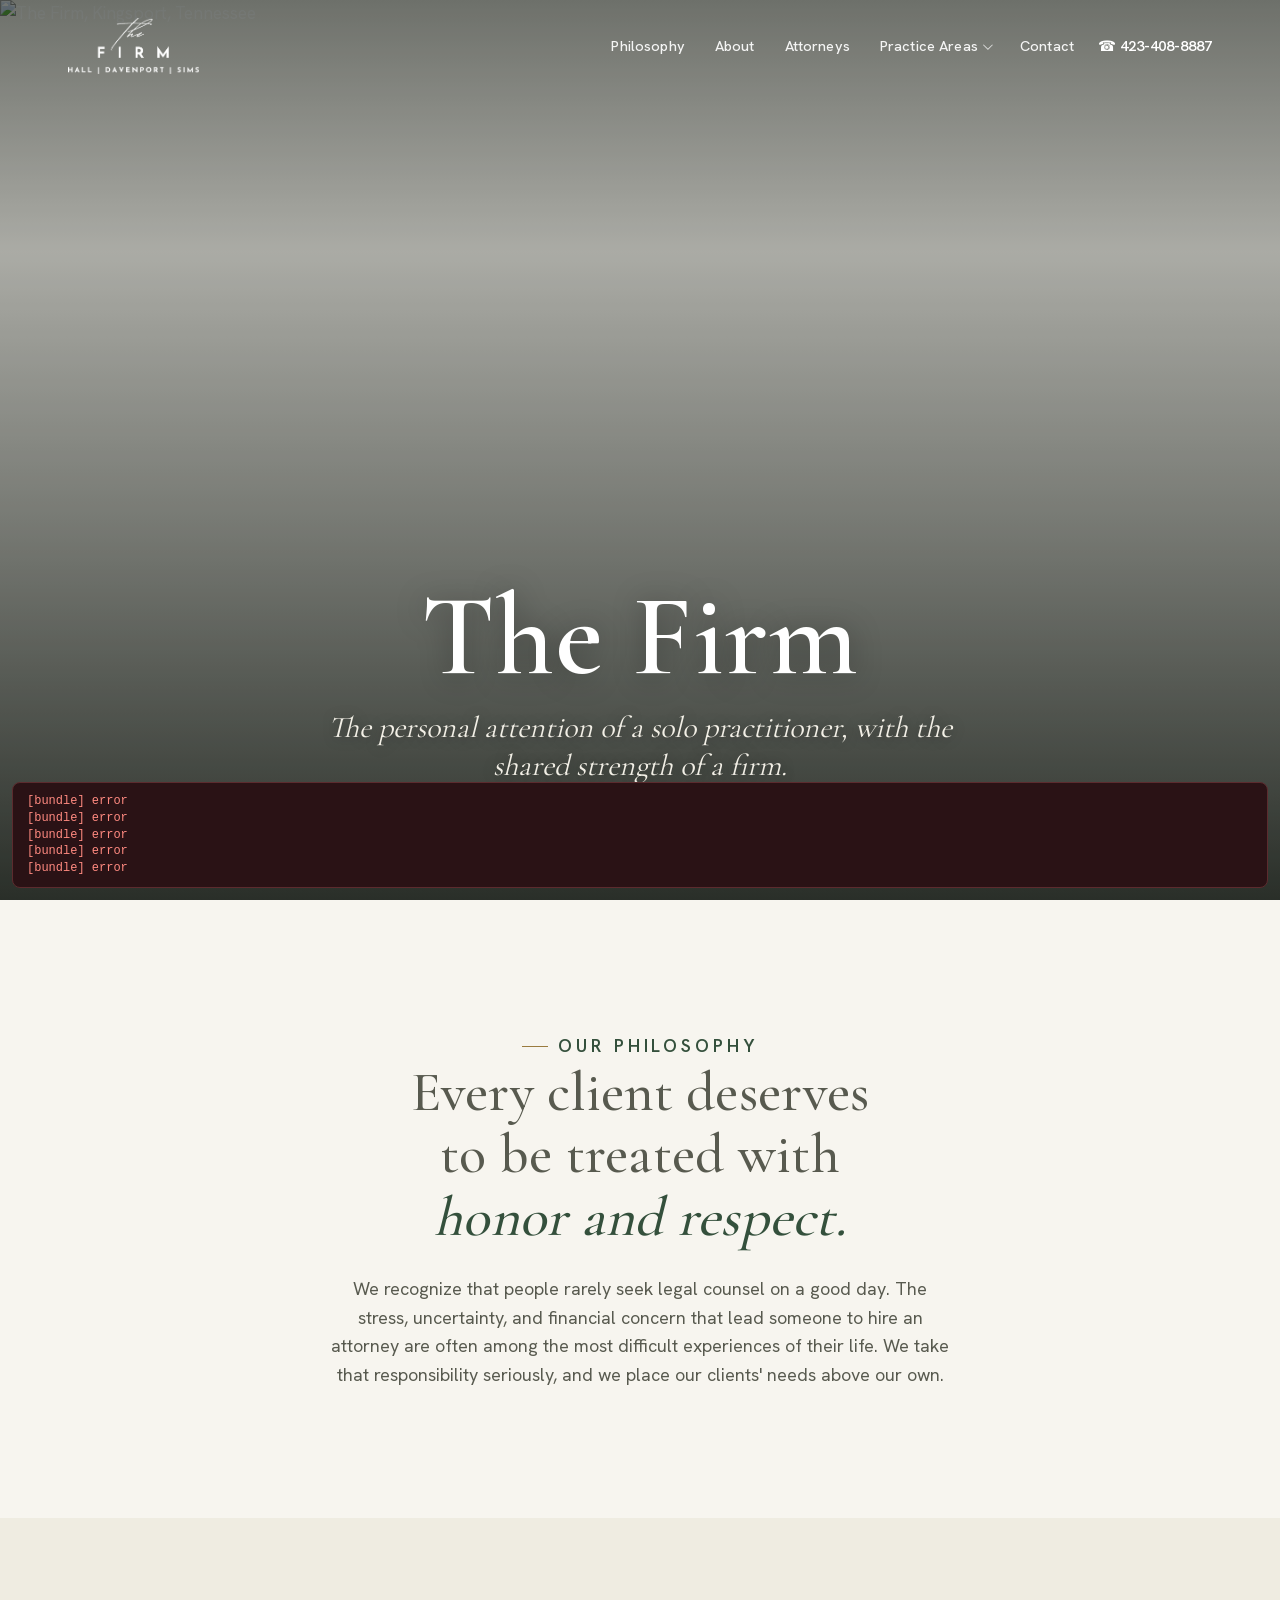
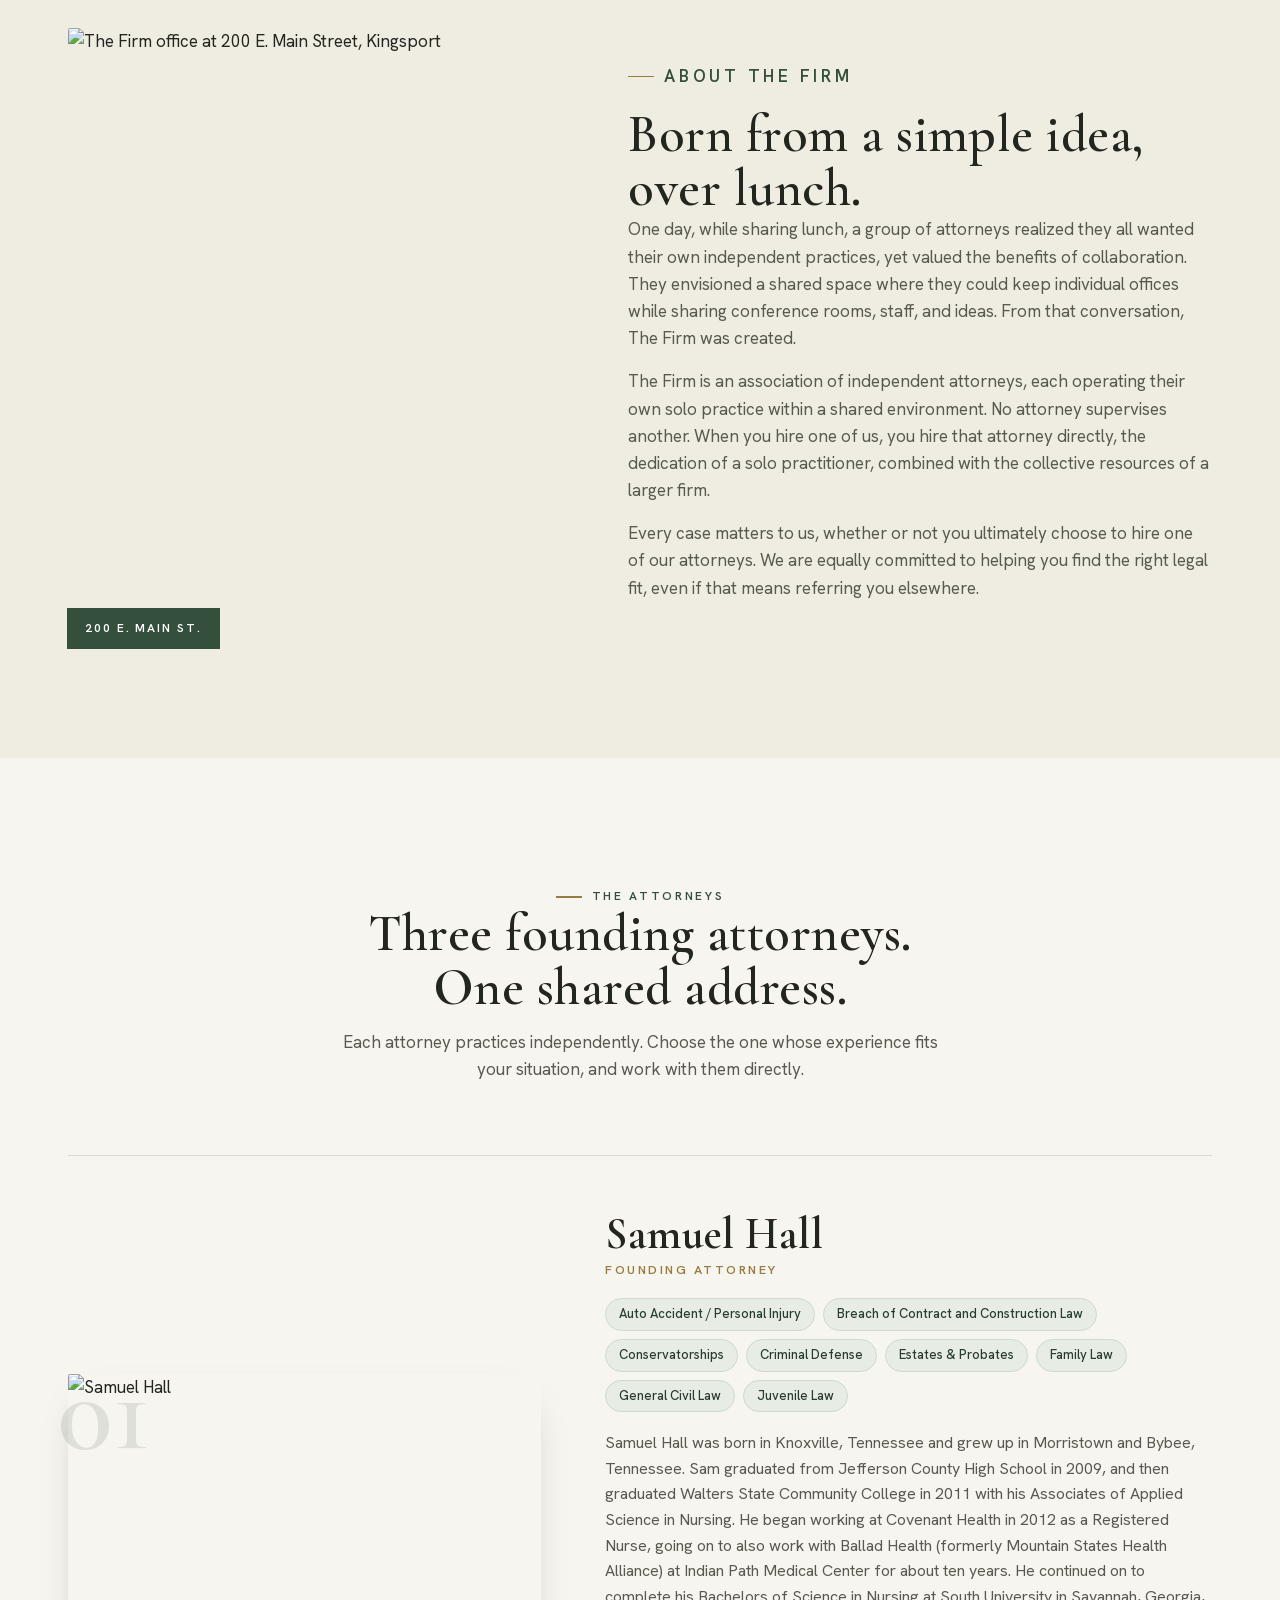
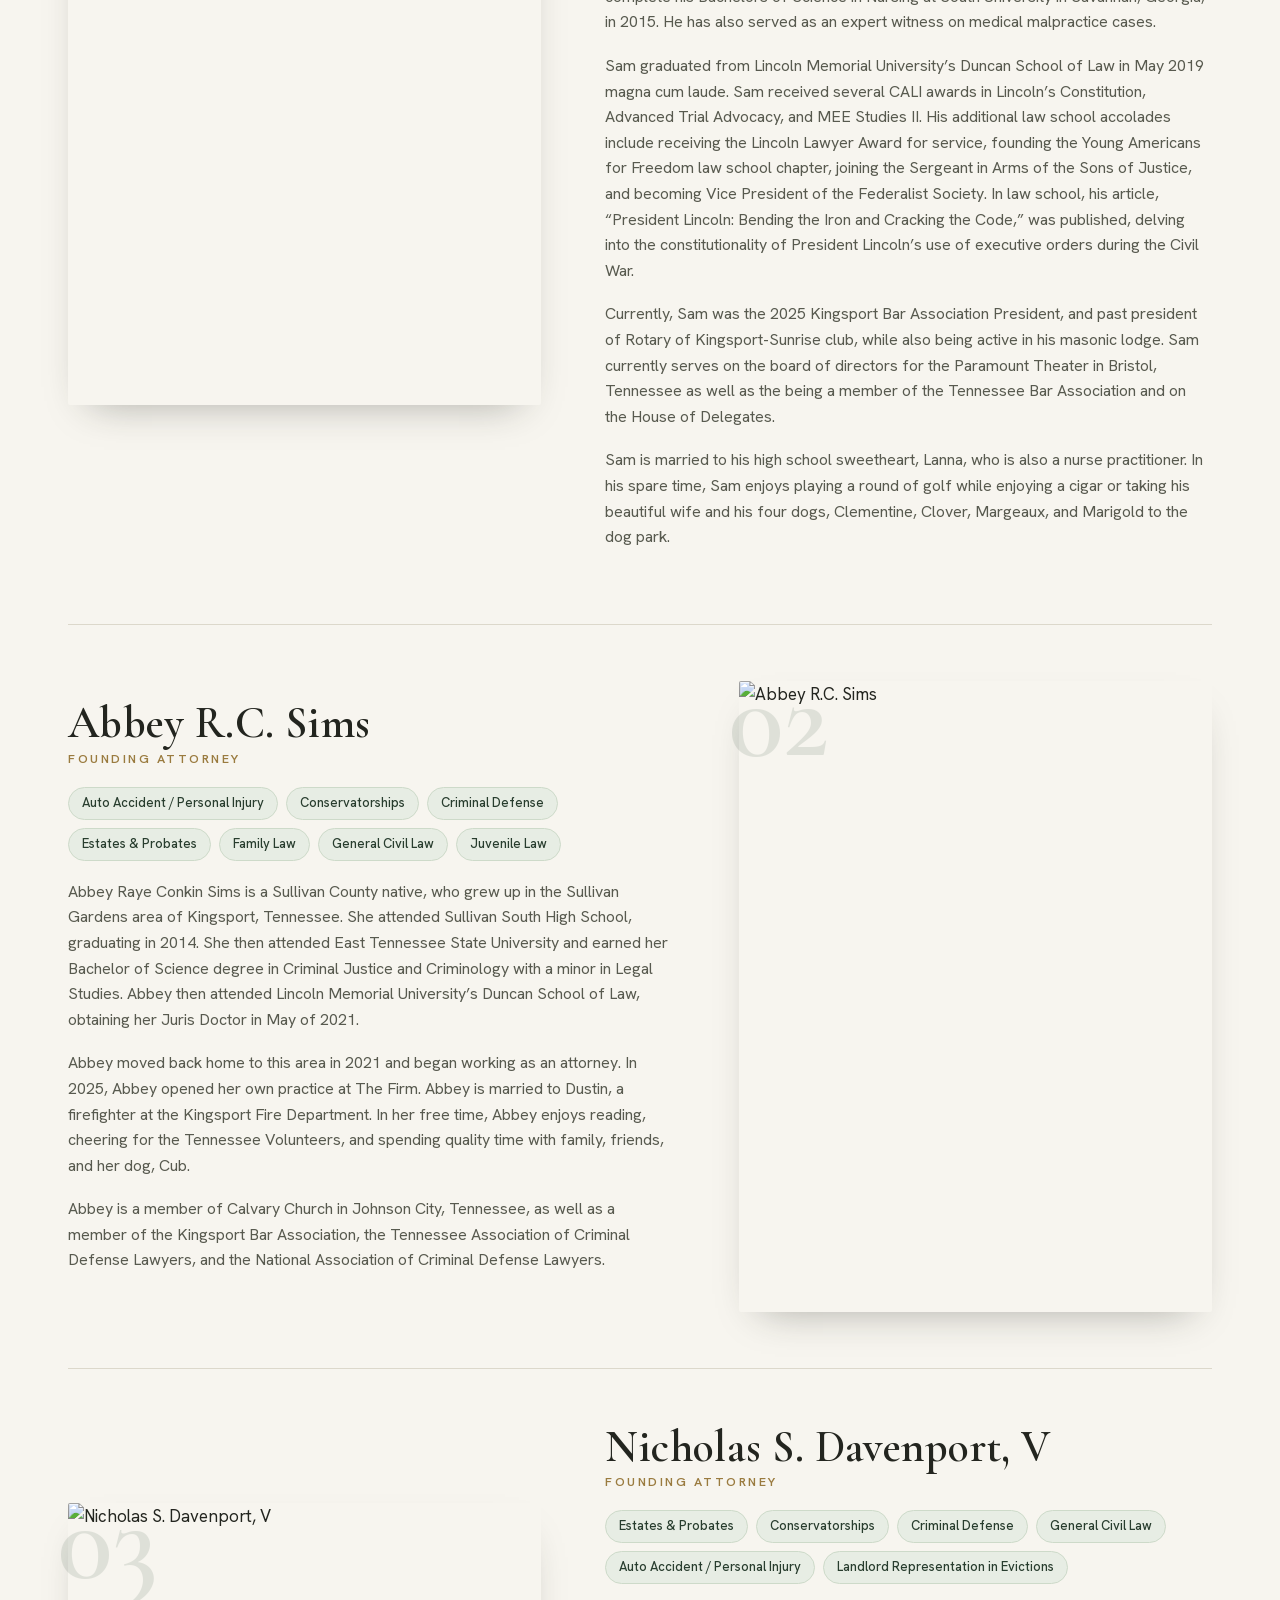
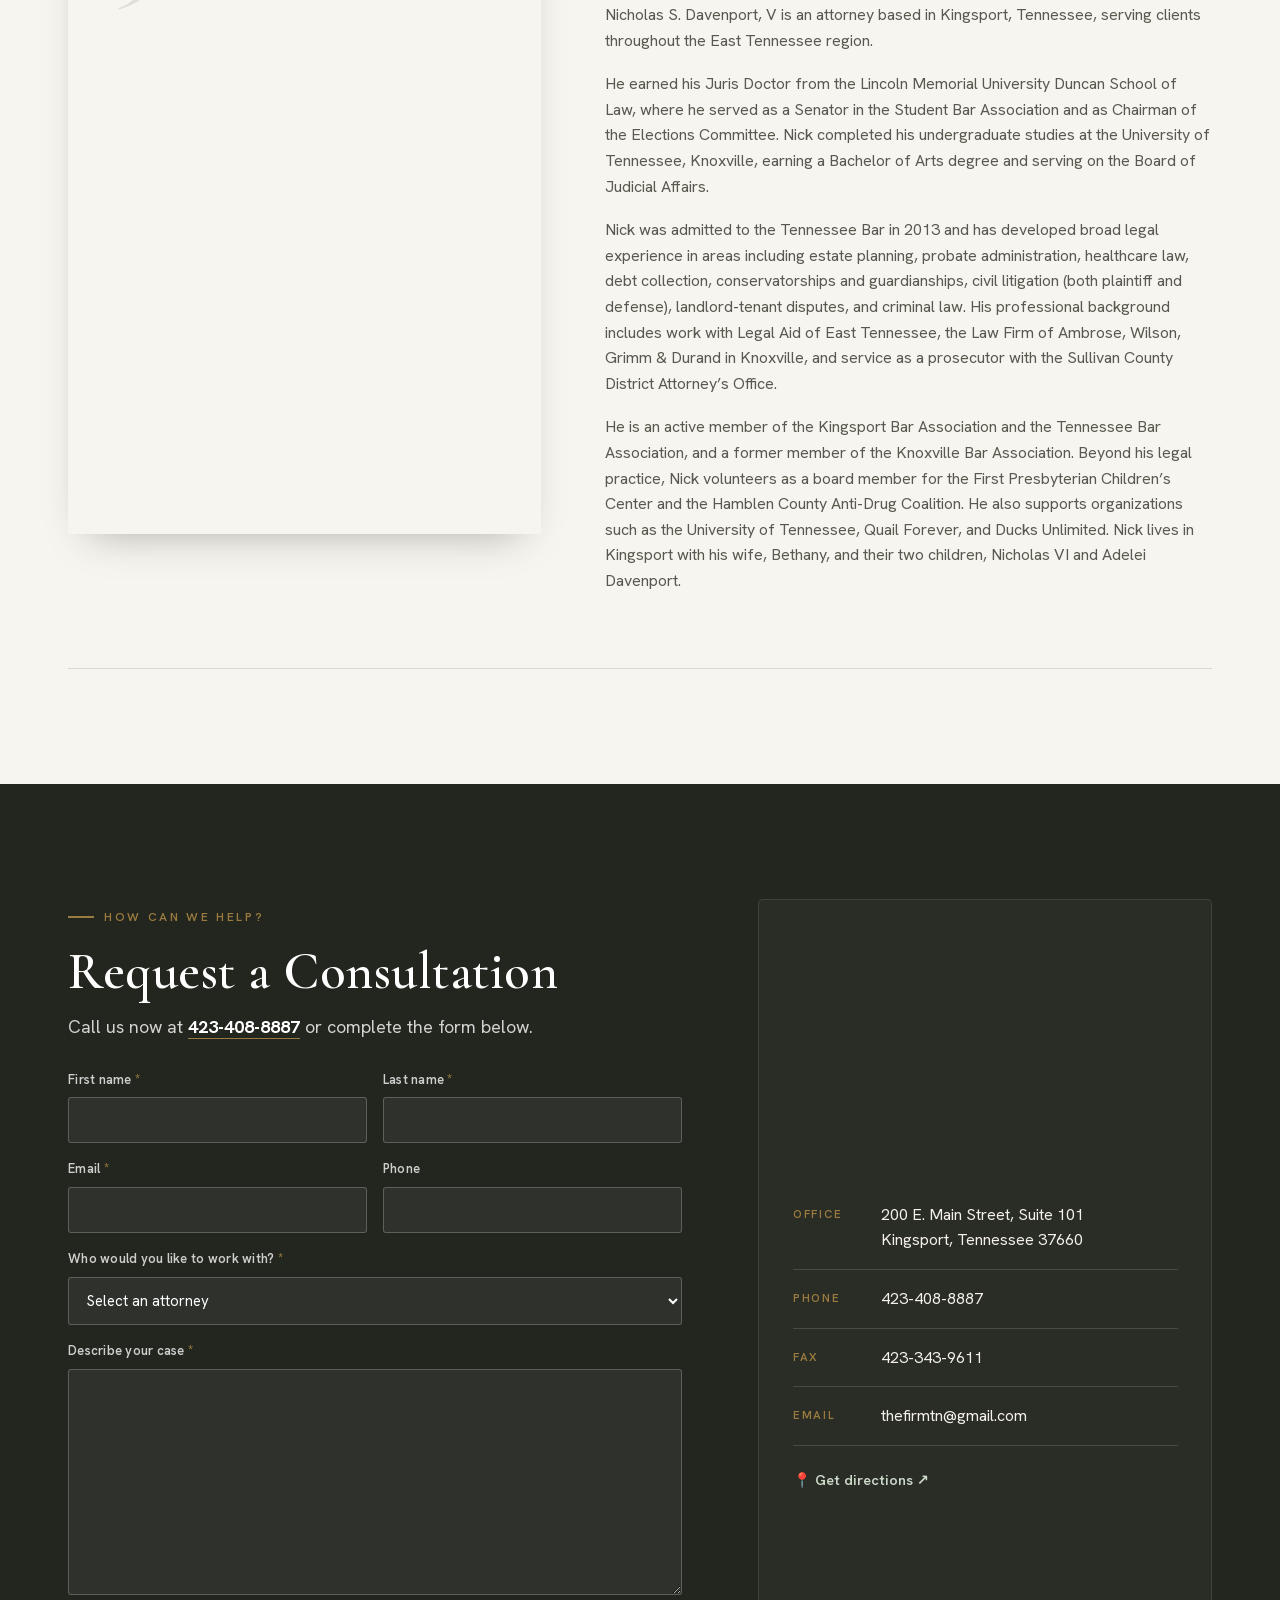
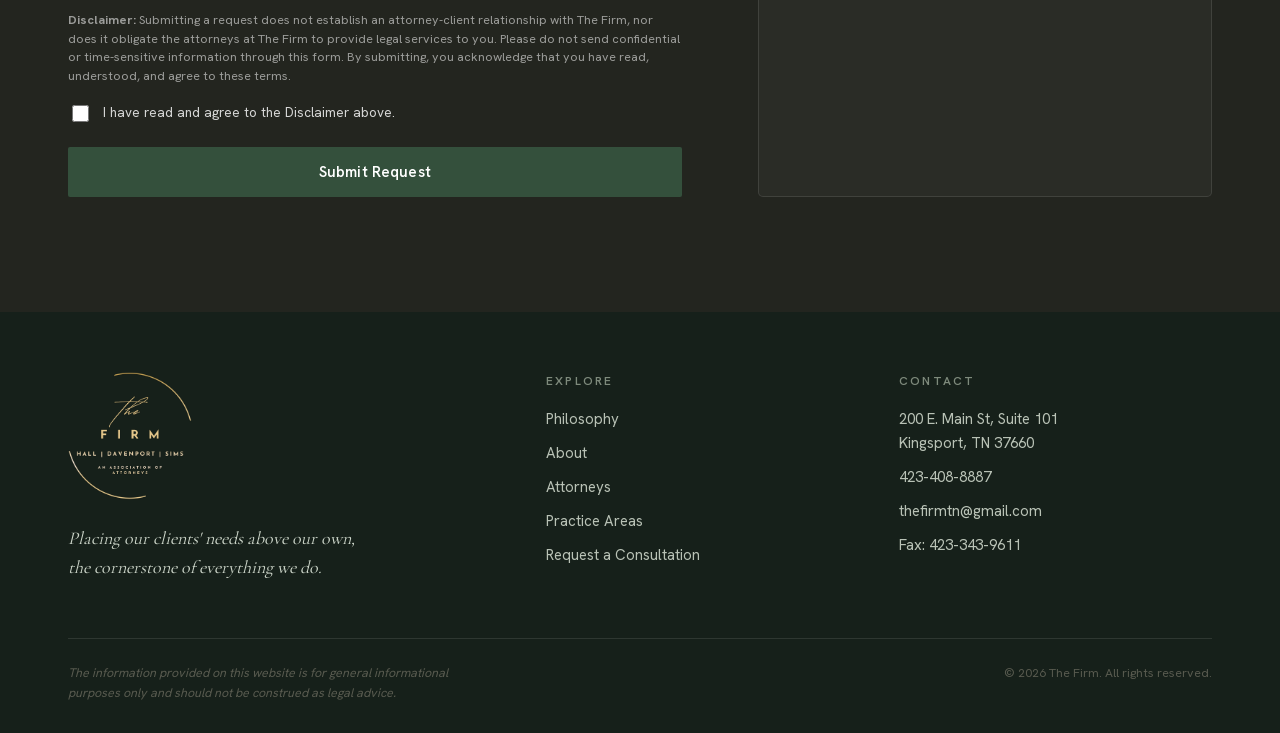
==== commit 3dc0bd61: "Fix footer whitespace on homepage Two issues: a full nav-dropdown with hidden dropdown menu was wron" ====
--- a/index.html
+++ b/index.html
@@ -195,6 +195,6 @@
 []
   </script>
 
-  <script type="__bundler/template">"<!DOCTYPE html>\n<html lang=\"en\"><head>\n<meta charset=\"UTF-8\">\n<meta name=\"viewport\" content=\"width=device-width, initial-scale=1\">\n<title>The Firm, Attorneys at Law \u00b7 Kingsport, Tennessee<\/title>\n<meta name=\"description\" content=\"The Firm is an association of independent attorneys in Kingsport, Tennessee, the personal attention of a solo practitioner, with the shared resources of a larger firm.\">\n<link rel=\"preconnect\" href=\"https://fonts.googleapis.com\">\n<link rel=\"preconnect\" href=\"https://fonts.gstatic.com\" crossorigin=\"\">\n<style>/* cyrillic-ext */\n@font-face {\n  font-family: 'Cormorant Garamond';\n  font-style: normal;\n  font-weight: 400;\n  font-display: swap;\n  src: url(\"217e4987-9376-47d2-974e-c58d5e2af30b\") format('woff2');\n  unicode-range: U+0460-052F, U+1C80-1C8A, U+20B4, U+2DE0-2DFF, U+A640-A69F, U+FE2E-FE2F;\n}\n/* cyrillic */\n@font-face {\n  font-family: 'Cormorant Garamond';\n  font-style: normal;\n  font-weight: 400;\n  font-display: swap;\n  src: url(\"9afcd9f3-863f-476b-96de-decff3b691f9\") format('woff2');\n  unicode-range: U+0301, U+0400-045F, U+0490-0491, U+04B0-04B1, U+2116;\n}\n/* vietnamese */\n@font-face {\n  font-family: 'Cormorant Garamond';\n  font-style: normal;\n  font-weight: 400;\n  font-display: swap;\n  src: url(\"dd49dccd-2ea6-406a-8b48-dfc2fb059e55\") format('woff2');\n  unicode-range: U+0102-0103, U+0110-0111, U+0128-0129, U+0168-0169, U+01A0-01A1, U+01AF-01B0, U+0300-0301, U+0303-0304, U+0308-0309, U+0323, U+0329, U+1EA0-1EF9, U+20AB;\n}\n/* latin-ext */\n@font-face {\n  font-family: 'Cormorant Garamond';\n  font-style: normal;\n  font-weight: 400;\n  font-display: swap;\n  src: url(\"93f289af-967a-4a4c-9653-a317ae2c6d2c\") format('woff2');\n  unicode-range: U+0100-02BA, U+02BD-02C5, U+02C7-02CC, U+02CE-02D7, U+02DD-02FF, U+0304, U+0308, U+0329, U+1D00-1DBF, U+1E00-1E9F, U+1EF2-1EFF, U+2020, U+20A0-20AB, U+20AD-20C0, U+2113, U+2C60-2C7F, U+A720-A7FF;\n}\n/* latin */\n@font-face {\n  font-family: 'Cormorant Garamond';\n  font-style: normal;\n  font-weight: 400;\n  font-display: swap;\n  src: url(\"47c22e28-38fb-48a8-8af6-63dac8ed1fec\") format('woff2');\n  unicode-range: U+0000-00FF, U+0131, U+0152-0153, U+02BB-02BC, U+02C6, U+02DA, U+02DC, U+0304, U+0308, U+0329, U+2000-206F, U+20AC, U+2122, U+2191, U+2193, U+2212, U+2215, U+FEFF, U+FFFD;\n}\n/* cyrillic-ext */\n@font-face {\n  font-family: 'Cormorant Garamond';\n  font-style: normal;\n  font-weight: 500;\n  font-display: swap;\n  src: url(\"217e4987-9376-47d2-974e-c58d5e2af30b\") format('woff2');\n  unicode-range: U+0460-052F, U+1C80-1C8A, U+20B4, U+2DE0-2DFF, U+A640-A69F, U+FE2E-FE2F;\n}\n/* cyrillic */\n@font-face {\n  font-family: 'Cormorant Garamond';\n  font-style: normal;\n  font-weight: 500;\n  font-display: swap;\n  src: url(\"9afcd9f3-863f-476b-96de-decff3b691f9\") format('woff2');\n  unicode-range: U+0301, U+0400-045F, U+0490-0491, U+04B0-04B1, U+2116;\n}\n/* vietnamese */\n@font-face {\n  font-family: 'Cormorant Garamond';\n  font-style: normal;\n  font-weight: 500;\n  font-display: swap;\n  src: url(\"dd49dccd-2ea6-406a-8b48-dfc2fb059e55\") format('woff2');\n  unicode-range: U+0102-0103, U+0110-0111, U+0128-0129, U+0168-0169, U+01A0-01A1, U+01AF-01B0, U+0300-0301, U+0303-0304, U+0308-0309, U+0323, U+0329, U+1EA0-1EF9, U+20AB;\n}\n/* latin-ext */\n@font-face {\n  font-family: 'Cormorant Garamond';\n  font-style: normal;\n  font-weight: 500;\n  font-display: swap;\n  src: url(\"93f289af-967a-4a4c-9653-a317ae2c6d2c\") format('woff2');\n  unicode-range: U+0100-02BA, U+02BD-02C5, U+02C7-02CC, U+02CE-02D7, U+02DD-02FF, U+0304, U+0308, U+0329, U+1D00-1DBF, U+1E00-1E9F, U+1EF2-1EFF, U+2020, U+20A0-20AB, U+20AD-20C0, U+2113, U+2C60-2C7F, U+A720-A7FF;\n}\n/* latin */\n@font-face {\n  font-family: 'Cormorant Garamond';\n  font-style: normal;\n  font-weight: 500;\n  font-display: swap;\n  src: url(\"47c22e28-38fb-48a8-8af6-63dac8ed1fec\") format('woff2');\n  unicode-range: U+0000-00FF, U+0131, U+0152-0153, U+02BB-02BC, U+02C6, U+02DA, U+02DC, U+0304, U+0308, U+0329, U+2000-206F, U+20AC, U+2122, U+2191, U+2193, U+2212, U+2215, U+FEFF, U+FFFD;\n}\n/* cyrillic-ext */\n@font-face {\n  font-family: 'Cormorant Garamond';\n  font-style: normal;\n  font-weight: 600;\n  font-display: swap;\n  src: url(\"217e4987-9376-47d2-974e-c58d5e2af30b\") format('woff2');\n  unicode-range: U+0460-052F, U+1C80-1C8A, U+20B4, U+2DE0-2DFF, U+A640-A69F, U+FE2E-FE2F;\n}\n/* cyrillic */\n@font-face {\n  font-family: 'Cormorant Garamond';\n  font-style: normal;\n  font-weight: 600;\n  font-display: swap;\n  src: url(\"9afcd9f3-863f-476b-96de-decff3b691f9\") format('woff2');\n  unicode-range: U+0301, U+0400-045F, U+0490-0491, U+04B0-04B1, U+2116;\n}\n/* vietnamese */\n@font-face {\n  font-family: 'Cormorant Garamond';\n  font-style: normal;\n  font-weight: 600;\n  font-display: swap;\n  src: url(\"dd49dccd-2ea6-406a-8b48-dfc2fb059e55\") format('woff2');\n  unicode-range: U+0102-0103, U+0110-0111, U+0128-0129, U+0168-0169, U+01A0-01A1, U+01AF-01B0, U+0300-0301, U+0303-0304, U+0308-0309, U+0323, U+0329, U+1EA0-1EF9, U+20AB;\n}\n/* latin-ext */\n@font-face {\n  font-family: 'Cormorant Garamond';\n  font-style: normal;\n  font-weight: 600;\n  font-display: swap;\n  src: url(\"93f289af-967a-4a4c-9653-a317ae2c6d2c\") format('woff2');\n  unicode-range: U+0100-02BA, U+02BD-02C5, U+02C7-02CC, U+02CE-02D7, U+02DD-02FF, U+0304, U+0308, U+0329, U+1D00-1DBF, U+1E00-1E9F, U+1EF2-1EFF, U+2020, U+20A0-20AB, U+20AD-20C0, U+2113, U+2C60-2C7F, U+A720-A7FF;\n}\n/* latin */\n@font-face {\n  font-family: 'Cormorant Garamond';\n  font-style: normal;\n  font-weight: 600;\n  font-display: swap;\n  src: url(\"47c22e28-38fb-48a8-8af6-63dac8ed1fec\") format('woff2');\n  unicode-range: U+0000-00FF, U+0131, U+0152-0153, U+02BB-02BC, U+02C6, U+02DA, U+02DC, U+0304, U+0308, U+0329, U+2000-206F, U+20AC, U+2122, U+2191, U+2193, U+2212, U+2215, U+FEFF, U+FFFD;\n}\n/* cyrillic-ext */\n@font-face {\n  font-family: 'Cormorant Garamond';\n  font-style: normal;\n  font-weight: 700;\n  font-display: swap;\n  src: url(\"217e4987-9376-47d2-974e-c58d5e2af30b\") format('woff2');\n  unicode-range: U+0460-052F, U+1C80-1C8A, U+20B4, U+2DE0-2DFF, U+A640-A69F, U+FE2E-FE2F;\n}\n/* cyrillic */\n@font-face {\n  font-family: 'Cormorant Garamond';\n  font-style: normal;\n  font-weight: 700;\n  font-display: swap;\n  src: url(\"9afcd9f3-863f-476b-96de-decff3b691f9\") format('woff2');\n  unicode-range: U+0301, U+0400-045F, U+0490-0491, U+04B0-04B1, U+2116;\n}\n/* vietnamese */\n@font-face {\n  font-family: 'Cormorant Garamond';\n  font-style: normal;\n  font-weight: 700;\n  font-display: swap;\n  src: url(\"dd49dccd-2ea6-406a-8b48-dfc2fb059e55\") format('woff2');\n  unicode-range: U+0102-0103, U+0110-0111, U+0128-0129, U+0168-0169, U+01A0-01A1, U+01AF-01B0, U+0300-0301, U+0303-0304, U+0308-0309, U+0323, U+0329, U+1EA0-1EF9, U+20AB;\n}\n/* latin-ext */\n@font-face {\n  font-family: 'Cormorant Garamond';\n  font-style: normal;\n  font-weight: 700;\n  font-display: swap;\n  src: url(\"93f289af-967a-4a4c-9653-a317ae2c6d2c\") format('woff2');\n  unicode-range: U+0100-02BA, U+02BD-02C5, U+02C7-02CC, U+02CE-02D7, U+02DD-02FF, U+0304, U+0308, U+0329, U+1D00-1DBF, U+1E00-1E9F, U+1EF2-1EFF, U+2020, U+20A0-20AB, U+20AD-20C0, U+2113, U+2C60-2C7F, U+A720-A7FF;\n}\n/* latin */\n@font-face {\n  font-family: 'Cormorant Garamond';\n  font-style: normal;\n  font-weight: 700;\n  font-display: swap;\n  src: url(\"47c22e28-38fb-48a8-8af6-63dac8ed1fec\") format('woff2');\n  unicode-range: U+0000-00FF, U+0131, U+0152-0153, U+02BB-02BC, U+02C6, U+02DA, U+02DC, U+0304, U+0308, U+0329, U+2000-206F, U+20AC, U+2122, U+2191, U+2193, U+2212, U+2215, U+FEFF, U+FFFD;\n}\n/* cyrillic-ext */\n@font-face {\n  font-family: 'Hanken Grotesk';\n  font-style: normal;\n  font-weight: 400;\n  font-display: swap;\n  src: url(\"9bd3a795-78cd-40a3-b7d8-8d2ee52051b1\") format('woff2');\n  unicode-range: U+0460-052F, U+1C80-1C8A, U+20B4, U+2DE0-2DFF, U+A640-A69F, U+FE2E-FE2F;\n}\n/* vietnamese */\n@font-face {\n  font-family: 'Hanken Grotesk';\n  font-style: normal;\n  font-weight: 400;\n  font-display: swap;\n  src: url(\"e2039ccb-cc06-416a-9845-6f8818426bc3\") format('woff2');\n  unicode-range: U+0102-0103, U+0110-0111, U+0128-0129, U+0168-0169, U+01A0-01A1, U+01AF-01B0, U+0300-0301, U+0303-0304, U+0308-0309, U+0323, U+0329, U+1EA0-1EF9, U+20AB;\n}\n/* latin-ext */\n@font-face {\n  font-family: 'Hanken Grotesk';\n  font-style: normal;\n  font-weight: 400;\n  font-display: swap;\n  src: url(\"ce48787b-69c9-40cf-b589-b992d83e6126\") format('woff2');\n  unicode-range: U+0100-02BA, U+02BD-02C5, U+02C7-02CC, U+02CE-02D7, U+02DD-02FF, U+0304, U+0308, U+0329, U+1D00-1DBF, U+1E00-1E9F, U+1EF2-1EFF, U+2020, U+20A0-20AB, U+20AD-20C0, U+2113, U+2C60-2C7F, U+A720-A7FF;\n}\n/* latin */\n@font-face {\n  font-family: 'Hanken Grotesk';\n  font-style: normal;\n  font-weight: 400;\n  font-display: swap;\n  src: url(\"1524ad9f-6442-4837-976c-85f35ab8b73f\") format('woff2');\n  unicode-range: U+0000-00FF, U+0131, U+0152-0153, U+02BB-02BC, U+02C6, U+02DA, U+02DC, U+0304, U+0308, U+0329, U+2000-206F, U+20AC, U+2122, U+2191, U+2193, U+2212, U+2215, U+FEFF, U+FFFD;\n}\n/* cyrillic-ext */\n@font-face {\n  font-family: 'Hanken Grotesk';\n  font-style: normal;\n  font-weight: 500;\n  font-display: swap;\n  src: url(\"9bd3a795-78cd-40a3-b7d8-8d2ee52051b1\") format('woff2');\n  unicode-range: U+0460-052F, U+1C80-1C8A, U+20B4, U+2DE0-2DFF, U+A640-A69F, U+FE2E-FE2F;\n}\n/* vietnamese */\n@font-face {\n  font-family: 'Hanken Grotesk';\n  font-style: normal;\n  font-weight: 500;\n  font-display: swap;\n  src: url(\"e2039ccb-cc06-416a-9845-6f8818426bc3\") format('woff2');\n  unicode-range: U+0102-0103, U+0110-0111, U+0128-0129, U+0168-0169, U+01A0-01A1, U+01AF-01B0, U+0300-0301, U+0303-0304, U+0308-0309, U+0323, U+0329, U+1EA0-1EF9, U+20AB;\n}\n/* latin-ext */\n@font-face {\n  font-family: 'Hanken Grotesk';\n  font-style: normal;\n  font-weight: 500;\n  font-display: swap;\n  src: url(\"ce48787b-69c9-40cf-b589-b992d83e6126\") format('woff2');\n  unicode-range: U+0100-02BA, U+02BD-02C5, U+02C7-02CC, U+02CE-02D7, U+02DD-02FF, U+0304, U+0308, U+0329, U+1D00-1DBF, U+1E00-1E9F, U+1EF2-1EFF, U+2020, U+20A0-20AB, U+20AD-20C0, U+2113, U+2C60-2C7F, U+A720-A7FF;\n}\n/* latin */\n@font-face {\n  font-family: 'Hanken Grotesk';\n  font-style: normal;\n  font-weight: 500;\n  font-display: swap;\n  src: url(\"1524ad9f-6442-4837-976c-85f35ab8b73f\") format('woff2');\n  unicode-range: U+0000-00FF, U+0131, U+0152-0153, U+02BB-02BC, U+02C6, U+02DA, U+02DC, U+0304, U+0308, U+0329, U+2000-206F, U+20AC, U+2122, U+2191, U+2193, U+2212, U+2215, U+FEFF, U+FFFD;\n}\n/* cyrillic-ext */\n@font-face {\n  font-family: 'Hanken Grotesk';\n  font-style: normal;\n  font-weight: 600;\n  font-display: swap;\n  src: url(\"9bd3a795-78cd-40a3-b7d8-8d2ee52051b1\") format('woff2');\n  unicode-range: U+0460-052F, U+1C80-1C8A, U+20B4, U+2DE0-2DFF, U+A640-A69F, U+FE2E-FE2F;\n}\n/* vietnamese */\n@font-face {\n  font-family: 'Hanken Grotesk';\n  font-style: normal;\n  font-weight: 600;\n  font-display: swap;\n  src: url(\"e2039ccb-cc06-416a-9845-6f8818426bc3\") format('woff2');\n  unicode-range: U+0102-0103, U+0110-0111, U+0128-0129, U+0168-0169, U+01A0-01A1, U+01AF-01B0, U+0300-0301, U+0303-0304, U+0308-0309, U+0323, U+0329, U+1EA0-1EF9, U+20AB;\n}\n/* latin-ext */\n@font-face {\n  font-family: 'Hanken Grotesk';\n  font-style: normal;\n  font-weight: 600;\n  font-display: swap;\n  src: url(\"ce48787b-69c9-40cf-b589-b992d83e6126\") format('woff2');\n  unicode-range: U+0100-02BA, U+02BD-02C5, U+02C7-02CC, U+02CE-02D7, U+02DD-02FF, U+0304, U+0308, U+0329, U+1D00-1DBF, U+1E00-1E9F, U+1EF2-1EFF, U+2020, U+20A0-20AB, U+20AD-20C0, U+2113, U+2C60-2C7F, U+A720-A7FF;\n}\n/* latin */\n@font-face {\n  font-family: 'Hanken Grotesk';\n  font-style: normal;\n  font-weight: 600;\n  font-display: swap;\n  src: url(\"1524ad9f-6442-4837-976c-85f35ab8b73f\") format('woff2');\n  unicode-range: U+0000-00FF, U+0131, U+0152-0153, U+02BB-02BC, U+02C6, U+02DA, U+02DC, U+0304, U+0308, U+0329, U+2000-206F, U+20AC, U+2122, U+2191, U+2193, U+2212, U+2215, U+FEFF, U+FFFD;\n}\n/* cyrillic-ext */\n@font-face {\n  font-family: 'Hanken Grotesk';\n  font-style: normal;\n  font-weight: 700;\n  font-display: swap;\n  src: url(\"9bd3a795-78cd-40a3-b7d8-8d2ee52051b1\") format('woff2');\n  unicode-range: U+0460-052F, U+1C80-1C8A, U+20B4, U+2DE0-2DFF, U+A640-A69F, U+FE2E-FE2F;\n}\n/* vietnamese */\n@font-face {\n  font-family: 'Hanken Grotesk';\n  font-style: normal;\n  font-weight: 700;\n  font-display: swap;\n  src: url(\"e2039ccb-cc06-416a-9845-6f8818426bc3\") format('woff2');\n  unicode-range: U+0102-0103, U+0110-0111, U+0128-0129, U+0168-0169, U+01A0-01A1, U+01AF-01B0, U+0300-0301, U+0303-0304, U+0308-0309, U+0323, U+0329, U+1EA0-1EF9, U+20AB;\n}\n/* latin-ext */\n@font-face {\n  font-family: 'Hanken Grotesk';\n  font-style: normal;\n  font-weight: 700;\n  font-display: swap;\n  src: url(\"ce48787b-69c9-40cf-b589-b992d83e6126\") format('woff2');\n  unicode-range: U+0100-02BA, U+02BD-02C5, U+02C7-02CC, U+02CE-02D7, U+02DD-02FF, U+0304, U+0308, U+0329, U+1D00-1DBF, U+1E00-1E9F, U+1EF2-1EFF, U+2020, U+20A0-20AB, U+20AD-20C0, U+2113, U+2C60-2C7F, U+A720-A7FF;\n}\n/* latin */\n@font-face {\n  font-family: 'Hanken Grotesk';\n  font-style: normal;\n  font-weight: 700;\n  font-display: swap;\n  src: url(\"1524ad9f-6442-4837-976c-85f35ab8b73f\") format('woff2');\n  unicode-range: U+0000-00FF, U+0131, U+0152-0153, U+02BB-02BC, U+02C6, U+02DA, U+02DC, U+0304, U+0308, U+0329, U+2000-206F, U+20AC, U+2122, U+2191, U+2193, U+2212, U+2215, U+FEFF, U+FFFD;\n}\n<\/style>\n<style>\n  :root{\n    --paper:#f7f5ef;\n    --paper-2:#efece1;\n    --card:#fffdf8;\n    --ink:#23251f;\n    --ink-soft:#585a4f;\n    --ink-faint:#8d8e82;\n    --green:#34503c;\n    --green-700:#284031;\n    --green-300:#cddac9;\n    --green-50:#e7ede4;\n    --gold:#9a7b3f;\n    --line:#dcd8cb;\n    --serif:'Cormorant Garamond', Georgia, serif;\n    --sans:'Hanken Grotesk', system-ui, sans-serif;\n    --wrap:1200px;\n    --shadow:0 18px 40px -22px rgba(35,37,31,.4);\n  }\n  *{box-sizing:border-box;}\n  html{scroll-behavior:smooth;}\n  body{\n    margin:0; background:var(--paper); color:var(--ink);\n    font-family:var(--sans); font-size:17px; line-height:1.6;\n    -webkit-font-smoothing:antialiased;\n  }\n  img{display:block; max-width:100%;}\n  a{color:inherit; text-decoration:none;}\n  section{scroll-margin-top:88px;}\n  .wrap{max-width:var(--wrap); margin:0 auto; padding:0 28px;}\n\n  .eyebrow{\n    font-family:var(--sans); font-size:12px; font-weight:600;\n    letter-spacing:.22em; text-transform:uppercase; color:var(--green);\n    display:inline-flex; align-items:center; gap:10px; margin:0 0 18px;\n  }\n  .eyebrow::before{content:\"\"; width:26px; height:1.5px; background:var(--gold);}\n  .eyebrow.center{justify-content:center;}\n  h1,h2,h3{font-family:var(--serif); font-weight:600; line-height:1.04; margin:0; letter-spacing:.01em;}\n  h2.title{font-size:clamp(30px,4.4vw,52px);}\n  p{margin:0 0 16px; color:var(--ink-soft);} \n  .lead{font-size:19px; color:var(--ink-soft);}\n\n  .btn{\n    display:inline-flex; align-items:center; justify-content:center; gap:9px;\n    font-family:var(--sans); font-weight:600; font-size:15px; letter-spacing:.01em;\n    padding:14px 26px; border-radius:2px; border:1.5px solid transparent;\n    cursor:pointer; transition:all .18s ease; min-height:48px;\n  }\n  .btn-fill{background:var(--green); color:#fff;}\n  .btn-fill:hover{background:var(--green-700);}\n  .btn-out{background:transparent; color:var(--ink); border-color:var(--ink);}\n  .btn-out:hover{background:var(--ink); color:var(--paper);}\n  .btn-ghost-light{background:transparent; color:#fff; border-color:rgba(255,255,255,.6);}\n  .btn-ghost-light:hover{background:#fff; color:var(--green-700); border-color:#fff;}\n\n  /* ---------- header ---------- */\n  header{\n    position:fixed; top:0; left:0; right:0; z-index:100;\n    transition:background .25s ease, box-shadow .25s ease, padding .25s ease;\n    padding:18px 0;\n  }\n  header .wrap{display:flex; align-items:center; gap:24px;}\n  .brand{display:inline-flex; align-items:center;}\n  .brand img{height:56px; width:auto; display:block; transition:height .25s;}\n  nav.main{margin-left:auto; display:flex; align-items:center; gap:30px;}\n  nav.main a{font-size:14.5px; font-weight:500; color:rgba(255,255,255,.92); letter-spacing:.01em; transition:color .2s;}\n  nav.main a:hover{color:#fff;}\n  .header-cta{display:inline-flex; gap:12px; align-items:center;}\n  .phone-link{font-weight:600; font-size:14.5px; color:#fff; display:inline-flex; align-items:center; gap:7px;}\n  header.scrolled{background:rgba(20,28,22,.9); backdrop-filter:blur(12px); -webkit-backdrop-filter:blur(12px); box-shadow:0 1px 0 rgba(255,255,255,.1); padding:10px 0;}\n  header.scrolled .brand img{height:44px;}\n\n  .burger{display:none; flex-direction:column; gap:5px; margin-left:auto; background:none; border:none; cursor:pointer; padding:8px;}\n  .burger i{width:26px; height:2px; background:#fff; transition:.2s;}\n  header.scrolled .burger i{background:#fff;}\n\n  /* mobile menu */\n  .mobile-menu{\n    position:fixed; inset:0; z-index:99; background:var(--green-700);\n    display:flex; flex-direction:column; justify-content:center; gap:8px; padding:40px;\n    transform:translateY(-100%); transition:transform .32s cubic-bezier(.5,0,.2,1); visibility:hidden;\n  }\n  .mobile-menu.open{transform:translateY(0); visibility:visible;}\n  .mobile-menu a{font-family:var(--serif); font-size:34px; color:#fff; padding:8px 0; border-bottom:1px solid rgba(255,255,255,.14);}\n  .mobile-menu .mm-foot{margin-top:24px; font-family:var(--sans);}\n  .mobile-menu .mm-foot a{font-size:16px; border:none; color:var(--green-300); display:block; padding:4px 0;}\n  .mm-close{position:absolute; top:24px; right:26px; background:none; border:none; color:#fff; font-size:34px; cursor:pointer; line-height:1;}\n\n  /* ---------- hero ---------- */\n  .hero{position:relative; min-height:100svh; display:flex; align-items:flex-end; color:#fff; overflow:hidden;}\n  .hero img.bg{position:absolute; inset:0; width:100%; height:100%; object-fit:cover;}\n  .hero .scrim{position:absolute; inset:0; background:linear-gradient(180deg, rgba(16,22,16,.5) 0%, rgba(16,22,16,.18) 28%, rgba(16,22,16,.45) 58%, rgba(16,22,16,.86) 100%);}\n  .hero .wrap{position:relative; padding-top:150px; padding-bottom:84px; text-align:center;}\n  .hero .eyebrow{color:#e7ede4;}\n  .hero .eyebrow::before{background:var(--green-300);}\n  .hero h1{font-size:clamp(52px,9vw,116px); font-weight:600; line-height:1.08; letter-spacing:.01em; text-shadow:0 2px 30px rgba(0,0,0,.35);}\n  .hero .tagline{font-family:var(--serif); font-style:italic; font-size:clamp(20px,2.6vw,30px); color:#f2efe6; max-width:42rem; margin:24px auto 32px; line-height:1.25; text-shadow:0 1px 14px rgba(0,0,0,.4);}\n  .hero .actions{display:flex; gap:14px; flex-wrap:wrap; justify-content:center;}\n  .scroll-cue{position:absolute; bottom:26px; left:50%; transform:translateX(-50%); font-size:11px; letter-spacing:.25em; text-transform:uppercase; color:rgba(255,255,255,.7); display:flex; flex-direction:column; align-items:center; gap:8px;}\n  .scroll-cue::after{content:\"\"; width:1px; height:34px; background:rgba(255,255,255,.5); animation:cue 1.8s ease-in-out infinite;}\n  @keyframes cue{0%,100%{opacity:.3; transform:scaleY(.6);}50%{opacity:1; transform:scaleY(1);}}\n\n  /* ---------- philosophy ---------- */\n  .philosophy{padding:clamp(70px,11vw,128px) 0; text-align:center;}\n  .philosophy .quote{font-family:var(--serif); font-weight:500; font-size:clamp(30px,4.6vw,56px); line-height:1.12; max-width:18ch; margin:0 auto 26px; letter-spacing:.005em;}\n  .philosophy .quote .hl{color:var(--green); font-style:italic;}\n  .philosophy p{max-width:62ch; margin:0 auto; font-size:18px;}\n\n  /* ---------- story / about ---------- */\n  .story{padding:clamp(60px,9vw,110px) 0; background:var(--paper-2);}\n  .story .grid{display:grid; grid-template-columns:0.85fr 1fr; gap:clamp(30px,5vw,72px); align-items:center;}\n  .story figure{margin:0; position:relative;}\n  .story figure img{width:100%; aspect-ratio:4/5; object-fit:cover; border-radius:2px;}\n  .story figure .tag{position:absolute; bottom:-1px; left:-1px; background:var(--green); color:#fff; font-size:12px; letter-spacing:.16em; text-transform:uppercase; padding:11px 18px; font-weight:600;}\n  .story p{font-size:17px;}\n  .story p + p{margin-top:6px;}\n\n  /* ---------- attorneys ---------- */\n  .attorneys{padding:clamp(64px,9vw,120px) 0;}\n  .attorneys .head{text-align:center; margin-bottom:clamp(40px,6vw,72px);}\n  .attorneys .head p{max-width:60ch; margin:14px auto 0;}\n  .att-row{display:grid; grid-template-columns:0.78fr 1fr; gap:clamp(28px,5vw,68px); align-items:center; padding:clamp(34px,5vw,56px) 0; border-top:1px solid var(--line);}\n  .att-row:last-of-type{border-bottom:1px solid var(--line);}\n  .att-row.rev{direction:rtl;}\n  .att-row.rev > *{direction:ltr;}\n  .att-photo{position:relative;}\n  .att-photo img{width:100%; aspect-ratio:3/4; object-fit:cover; object-position:top center; border-radius:2px; box-shadow:var(--shadow);}\n  .att-photo .num{position:absolute; top:-20px; left:-10px; font-family:var(--serif); font-size:clamp(64px,9vw,120px); color:var(--green); opacity:.12; font-weight:600; line-height:1;}\n  .att-name{font-size:clamp(30px,3.6vw,44px); margin-bottom:2px;}\n  .att-role{font-family:var(--sans); font-weight:600; font-size:12.5px; letter-spacing:.2em; text-transform:uppercase; color:var(--gold); margin-bottom:18px;}\n  .tags{display:flex; flex-wrap:wrap; gap:8px; margin-bottom:18px;}\n  .tag-chip{font-size:13px; font-weight:500; color:var(--green-700); background:var(--green-50); border:1px solid var(--green-300); border-radius:100px; padding:5px 13px; cursor:pointer; transition:all .18s; text-decoration:none; display:inline-block;} .tag-chip:hover{background:var(--green-700); color:#fff; border-color:var(--green-700);}\n  .att-bio{font-size:16px; color:var(--ink-soft); margin-bottom:18px;}\n  .att-bio.placeholder{position:relative;}\n  .att-links{display:flex; flex-wrap:wrap; gap:10px 22px; align-items:center; font-size:14px; font-weight:600;}\n  .att-links a{color:var(--green); display:inline-flex; align-items:center; gap:6px; border-bottom:1.5px solid transparent; padding-bottom:1px;}\n  .att-links a:hover{border-color:var(--green);}\n  .ph-note{display:inline-block; font-family:var(--sans); font-size:11.5px; font-weight:600; letter-spacing:.04em; color:var(--gold); background:#fbf3df; border:1px dashed var(--gold); padding:2px 9px; border-radius:4px; margin-bottom:8px;}\n\n  /* ---------- practice ---------- */\n  .practice{padding:clamp(64px,9vw,118px) 0; background:var(--green-700); color:#fff;}\n  .practice .eyebrow{color:var(--green-300);}\n  .practice .eyebrow::before{background:var(--green-300);}\n  .practice .head{display:flex; justify-content:space-between; align-items:flex-end; gap:30px; flex-wrap:wrap; margin-bottom:38px;}\n  .practice h2{color:#fff;}\n  .practice .head p{color:rgba(255,255,255,.72); max-width:44ch; margin:0;}\n  .pa-list{display:grid; grid-template-columns:repeat(2,1fr); gap:0 clamp(40px,6vw,90px);}\n  .pa-item{display:flex; align-items:baseline; gap:18px; padding:20px 4px; border-top:1px solid rgba(255,255,255,.16); cursor:default; transition:padding .2s;}\n  .pa-item:hover{padding-left:14px;}\n  .pa-item .pa-num{font-family:var(--serif); font-size:16px; color:var(--green-300); min-width:26px;}\n  .pa-item .pa-name{font-family:var(--serif); font-size:clamp(22px,2.4vw,28px); font-weight:500;}\n  .pa-item .pa-arrow{margin-left:auto; color:var(--green-300); opacity:0; transition:opacity .2s, transform .2s; font-size:18px;}\n  .pa-item:hover .pa-arrow{opacity:1; transform:translateX(4px);}\n\n  /* ---------- contact / consult ---------- */\n  .consult{padding:clamp(64px,9vw,118px) 0; background:var(--ink); color:#f3f1e9;}\n  .consult .grid{display:grid; grid-template-columns:1.15fr 0.85fr; gap:clamp(36px,6vw,80px);}\n  .consult .eyebrow{color:var(--gold);}\n  .consult .eyebrow::before{background:var(--gold);}\n  .consult h2{color:#fff; margin-bottom:14px;}\n  .consult .call-line{font-size:18px; color:rgba(255,255,255,.8); margin-bottom:28px;}\n  .consult .call-line a{color:#fff; font-weight:700; border-bottom:1.5px solid var(--gold);}\n  form .frow{display:grid; grid-template-columns:1fr 1fr; gap:16px;}\n  .f-field{margin-bottom:16px; display:flex; flex-direction:column;}\n  .f-field label{font-size:13px; font-weight:600; letter-spacing:.02em; color:rgba(255,255,255,.78); margin-bottom:7px;}\n  .f-field label .req{color:var(--gold);}\n  .f-field input, .f-field select, .f-field textarea{\n    font-family:var(--sans); font-size:15px; color:#fff; background:rgba(255,255,255,.06);\n    border:1.5px solid rgba(255,255,255,.22); border-radius:3px; padding:12px 14px; width:100%; transition:border .18s, background .18s;\n  }\n  .f-field input:focus, .f-field select:focus, .f-field textarea:focus{outline:none; border-color:var(--gold); background:rgba(255,255,255,.1);}\n  .f-field textarea{resize:vertical; min-height:108px;}\n  .f-field select option{color:#222;}\n  .disclaimer{font-size:12.5px; line-height:1.5; color:rgba(255,255,255,.55); margin:8px 0 16px;}\n  .check{display:flex; gap:11px; align-items:flex-start; font-size:13.5px; color:rgba(255,255,255,.82); margin-bottom:22px;}\n  .check input{margin-top:3px; width:17px; height:17px; accent-color:var(--gold); flex:none;}\n  .form-note{font-size:12.5px; color:var(--gold); margin-top:14px;}\n\n  .contact-card{align-self:stretch; display:flex; flex-direction:column; justify-content:center; background:rgba(255,255,255,.035); border:1px solid rgba(255,255,255,.1); border-radius:5px; padding:clamp(28px,3vw,42px) clamp(24px,2.6vw,36px);}\n  .contact-card .ci{display:flex; gap:14px; padding:16px 0; border-bottom:1px solid rgba(255,255,255,.14); align-items:flex-start;}\n  .contact-card .ci:first-child{padding-top:0;}\n  .contact-card .ci .k{font-size:11.5px; letter-spacing:.16em; text-transform:uppercase; color:var(--gold); min-width:74px; padding-top:3px; font-weight:600;}\n  .contact-card .ci .v{font-size:16px; color:#f3f1e9;}\n  .contact-card .ci .v a:hover{color:#fff; text-decoration:underline;}\n  .map-link{display:inline-flex; align-items:center; gap:8px; margin-top:22px; font-weight:600; color:var(--green-300); font-size:14.5px; border-bottom:1.5px solid transparent; padding-bottom:2px;}\n  .map-link:hover{border-color:var(--green-300);}\n\n  /* ---------- footer ---------- */\n  footer{background:#16201a; color:#b9c2b6; padding:60px 0 30px;}\n  footer .grid{display:grid; grid-template-columns:1.4fr 1fr 1fr; gap:40px; padding-bottom:40px; border-bottom:1px solid rgba(255,255,255,.1);}\n  footer .brand{color:#fff; font-size:30px;}\n  footer .brand img{height:128px; width:auto; display:block;}\n  footer .brand small{color:var(--green-300);}\n  footer .fcol h4{font-family:var(--sans); font-size:12px; letter-spacing:.18em; text-transform:uppercase; color:#7e8a7c; margin:0 0 16px; font-weight:600;}\n  footer .fcol a, footer .fcol p{display:block; color:#b9c2b6; font-size:15px; margin:0 0 10px;}\n  footer .fcol a:hover{color:#fff;}\n  footer .tagline{font-family:var(--serif); font-style:italic; font-size:18px; color:#cdd6ca; max-width:34ch; margin-top:16px;}\n  .legal{display:flex; justify-content:space-between; gap:20px; flex-wrap:wrap; padding-top:24px; font-size:12.5px; color:#71806f;}\n  .legal .disc{max-width:62ch; font-style:italic;}\n  .legal a{color:#9fb39f;}\n\n  /* ---------- responsive ---------- */\n  @media (max-width:900px){\n    nav.main, .header-cta{display:none;}\n    .burger{display:flex;}\n    .story .grid, .consult .grid{grid-template-columns:1fr; gap:36px;}\n    .att-row, .att-row.rev{grid-template-columns:1fr; direction:ltr; gap:24px;}\n    .att-photo{max-width:340px;}\n    .att-photo img{aspect-ratio:4/5;}\n    .pa-list{grid-template-columns:1fr;}\n    footer .grid{grid-template-columns:1fr; gap:30px;}\n  }\n  @media (max-width:560px){\n    body{font-size:16px;}\n    .wrap{padding:0 20px;}\n    .hero .wrap{padding-top:130px; padding-bottom:64px;}\n    .hero .actions{flex-direction:column; align-items:stretch;}\n    .hero .actions .btn{width:100%;}\n    form .frow{grid-template-columns:1fr; gap:0;}\n    .legal{flex-direction:column; gap:10px;}\n  }\n\n  /* ---------- nav dropdown ---------- */\n  .nav-dropdown{position:relative;}\n  .nav-dropdown > a{display:inline-flex; align-items:center; gap:5px;}\n  .nav-dropdown > a::after{content:\"\"; width:6px; height:6px; border-right:1.5px solid rgba(255,255,255,.7); border-bottom:1.5px solid rgba(255,255,255,.7); transform:rotate(45deg) translateY(-2px); transition:transform .2s;}\n  .nav-dropdown:hover > a::after{transform:rotate(225deg) translateY(-2px);}\n  .dropdown-menu{\n    position:absolute; top:100%; left:50%; transform:translateX(-50%);\n    background:rgba(22,32,26,.97); backdrop-filter:blur(14px); -webkit-backdrop-filter:blur(14px);\n    border:1px solid rgba(255,255,255,.1); border-radius:4px;\n    padding:14px 0 8px; min-width:260px;\n    opacity:0; visibility:hidden; pointer-events:none;\n    transform:translateX(-50%) translateY(-6px);\n    transition:opacity .2s ease, transform .2s ease, visibility .2s;\n    box-shadow:0 18px 48px -12px rgba(0,0,0,.55);\n    z-index:200;\n  }\n  .nav-dropdown:hover .dropdown-menu{opacity:1; visibility:visible; pointer-events:auto; transform:translateX(-50%) translateY(0);}\n  .dropdown-menu a{\n    display:block; padding:10px 20px;\n    font-size:13.5px; font-weight:500; color:rgba(255,255,255,.82);\n    letter-spacing:.01em; transition:background .15s, color .15s;\n    white-space:nowrap; border-bottom:none;\n  }\n  .dropdown-menu a:hover{background:rgba(255,255,255,.07); color:#fff;}\n  .dropdown-menu .dm-divider{height:1px; background:rgba(255,255,255,.08); margin:4px 0;}\n<\/style>\n<\/head>\n<body>\n\n  \n\n\n  <!-- ============ HEADER ============ -->\n  <header id=\"header\">\n    <div class=\"wrap\">\n      <a href=\"#top\" class=\"brand\"><img src=\"5c0b221b-21f7-4be0-adbf-2577d9aa0c45\" alt=\"The Firm, Attorneys at Law\"><\/a>\n      <nav class=\"main\">\n        <a href=\"#philosophy\">Philosophy<\/a>\n        <a href=\"#story\">About<\/a>\n        <a href=\"#attorneys\">Attorneys<\/a>\n        <div class=\"nav-dropdown\">\n        <a href=\"#\" onclick=\"event.preventDefault()\">Practice Areas<\/a>\n        <div class=\"dropdown-menu\">\n          <a href=\"practice-areas/general-civil-law.html\">General Civil Law<\/a>\n          <a href=\"practice-areas/breach-of-contract-and-construction-law.html\">Breach of Contract &amp; Construction Law<\/a>\n          <a href=\"practice-areas/juvenile-law.html\">Juvenile Law<\/a>\n          <a href=\"practice-areas/family-law.html\">Family Law<\/a>\n          <a href=\"practice-areas/criminal-defense.html\">Criminal Defense<\/a>\n          <div class=\"dm-divider\"><\/div>\n          <a href=\"practice-areas/auto-accident-personal-injury.html\">Auto Accident / Personal Injury<\/a>\n          <a href=\"practice-areas/landlord-representation-in-evictions.html\">Landlord Representation in Evictions<\/a>\n          <a href=\"practice-areas/conservatorships.html\">Conservatorships<\/a>\n          <a href=\"practice-areas/estates-probates.html\">Estates &amp; Probates<\/a>\n        <\/div>\n      <\/div>\n        <a href=\"#contact\">Contact<\/a>\n      <\/nav>\n      <div class=\"header-cta\">\n        <a href=\"tel:4234088887\" class=\"phone-link\">\u260e 423-408-8887<\/a>\n      <\/div>\n      <button class=\"burger\" id=\"burger\" aria-label=\"Open menu\"><i><\/i><i><\/i><i><\/i><\/button>\n    <\/div>\n  <\/header>\n\n  <!-- ============ MOBILE MENU ============ -->\n  <div class=\"mobile-menu\" id=\"mobileMenu\">\n    <button class=\"mm-close\" id=\"mmClose\" aria-label=\"Close menu\">\u00d7<\/button>\n    <a href=\"#philosophy\">Philosophy<\/a>\n    <a href=\"#story\">About<\/a>\n    <a href=\"#attorneys\">Attorneys<\/a>\n    <a href=\"practice-areas/general-civil-law.html\">General Civil Law<\/a>\n    <a href=\"practice-areas/breach-of-contract-and-construction-law.html\">Breach of Contract &amp; Construction<\/a>\n    <a href=\"practice-areas/juvenile-law.html\">Juvenile Law<\/a>\n    <a href=\"practice-areas/family-law.html\">Family Law<\/a>\n    <a href=\"practice-areas/criminal-defense.html\">Criminal Defense<\/a>\n    <a href=\"practice-areas/auto-accident-personal-injury.html\">Auto Accident / Personal Injury<\/a>\n    <a href=\"practice-areas/landlord-representation-in-evictions.html\">Landlord / Evictions<\/a>\n    <a href=\"practice-areas/conservatorships.html\">Conservatorships<\/a>\n    <a href=\"practice-areas/estates-probates.html\">Estates &amp; Probates<\/a>\n    <a href=\"#contact\">Contact<\/a>\n    <div class=\"mm-foot\">\n      <a href=\"tel:4234088887\">\u260e 423-408-8887<\/a>\n      <a href=\"mailto:thefirmtn@gmail.com\">thefirmtn@gmail.com<\/a>\n    <\/div>\n  <\/div>\n\n  <!-- ============ HERO ============ -->\n  <section class=\"hero\" id=\"top\">\n    <img class=\"bg\" src=\"https://thefirmtn.net/wp-content/uploads/2026/01/Possible-Homepage-Image-Cropped-scaled.jpg\" alt=\"The Firm, Kingsport, Tennessee\">\n    <div class=\"scrim\"><\/div>\n    <div class=\"hero-shade\" id=\"heroShade\"><\/div>\n    <div class=\"wrap\" style=\"padding: 150px 28px 60px\">\n      <h1 id=\"heroTitle\">The Firm<\/h1>\n      <p class=\"tagline\" id=\"heroTagline\" style=\"margin: 10px 0px\">The personal attention of a solo practitioner, with the shared strength of a firm.<\/p>\n      <p class=\"eyebrow\" id=\"heroLocation\">KINGSPORT, BRISTOL, AND JOHNSON CITY TENNESSEE<\/p>\n    <\/div>\n  <\/section>\n\n  <!-- ============ PHILOSOPHY ============ -->\n  <section class=\"philosophy\" id=\"philosophy\">\n    <div class=\"wrap\">\n      <p class=\"eyebrow center\">Our Philosophy<\/p>\n      <p class=\"quote\">Every client deserves to be treated with <span class=\"hl\">honor and respect.<\/span><\/p>\n      <p>We recognize that people rarely seek legal counsel on a good day. The stress, uncertainty, and financial concern that lead someone to hire an attorney are often among the most difficult experiences of their life. We take that responsibility seriously, and we place our clients' needs above our own.<\/p>\n    <\/div>\n  <\/section>\n\n  <!-- ============ STORY / ABOUT ============ -->\n  <section class=\"story\" id=\"story\">\n    <div class=\"wrap\">\n      <div class=\"grid\">\n        <figure>\n          <img src=\"https://thefirmtn.net/wp-content/uploads/2026/01/front-of-building-200-1024x608.jpg\" alt=\"The Firm office at 200 E. Main Street, Kingsport\">\n          <span class=\"tag\">200 E. Main St.<\/span>\n        <\/figure>\n        <div>\n          <p class=\"eyebrow\">About The Firm<\/p>\n          <h2 class=\"title\">Born from a simple idea, over lunch.<\/h2>\n          <p>One day, while sharing lunch, a group of attorneys realized they all wanted their own independent practices, yet valued the benefits of collaboration. They envisioned a shared space where they could keep individual offices while sharing conference rooms, staff, and ideas. From that conversation, The Firm was created.<\/p>\n          <p>The Firm is an association of independent attorneys, each operating their own solo practice within a shared environment. No attorney supervises another. When you hire one of us, you hire that attorney directly, the dedication of a solo practitioner, combined with the collective resources of a larger firm.<\/p>\n          <p>Every case matters to us, whether or not you ultimately choose to hire one of our attorneys. We are equally committed to helping you find the right legal fit, even if that means referring you elsewhere.<\/p>\n        <\/div>\n      <\/div>\n    <\/div>\n  <\/section>\n\n  <!-- ============ ATTORNEYS ============ -->\n  <section class=\"attorneys\" id=\"attorneys\">\n    <div class=\"wrap\">\n      <div class=\"head\">\n        <p class=\"eyebrow center\">The Attorneys<\/p>\n        <h2 class=\"title\">Three founding attorneys.<br>One shared address.<\/h2>\n        <p>Each attorney practices independently. Choose the one whose experience fits your situation, and work with them directly.<\/p>\n      <\/div>\n\n      <!-- Samuel Hall -->\n      <article class=\"att-row\">\n        <div class=\"att-photo\">\n          <span class=\"num\">01<\/span>\n          <img src=\"https://thefirmtn.net/wp-content/uploads/2026/01/Sam-Close-683x1024.jpg\" alt=\"Samuel Hall\">\n        <\/div>\n        <div>\n          <h3 class=\"att-name\">Samuel Hall<\/h3>\n          <p class=\"att-role\">Founding Attorney<\/p>\n          <div class=\"tags\">\n            <a href=\"practice-areas/auto-accident-personal-injury.html\" class=\"tag-chip\">Auto Accident / Personal Injury<\/a>\n            <a href=\"practice-areas/breach-of-contract-and-construction-law.html\" class=\"tag-chip\">Breach of Contract and Construction Law<\/a>\n            <a href=\"practice-areas/conservatorships.html\" class=\"tag-chip\">Conservatorships<\/a>\n            <a href=\"practice-areas/criminal-defense.html\" class=\"tag-chip\">Criminal Defense<\/a>\n            <a href=\"practice-areas/estates-probates.html\" class=\"tag-chip\">Estates &amp; Probates<\/a>\n            <a href=\"practice-areas/family-law.html\" class=\"tag-chip\">Family Law<\/a>\n            <a href=\"practice-areas/general-civil-law.html\" class=\"tag-chip\">General Civil Law<\/a>\n            <a href=\"practice-areas/juvenile-law.html\" class=\"tag-chip\">Juvenile Law<\/a>\n          <\/div>\n          <p class=\"att-bio\">Samuel Hall was born in Knoxville, Tennessee and grew up in Morristown and Bybee, Tennessee. Sam graduated from Jefferson County High School in 2009, and then graduated Walters State Community College in 2011 with his Associates of Applied Science in Nursing. He began working at Covenant Health in 2012 as a Registered Nurse, going on to also work with Ballad Health (formerly Mountain States Health Alliance) at Indian Path Medical Center for about ten years. He continued on to complete his Bachelors of Science in Nursing at South University in Savannah, Georgia, in 2015. He has also served as an expert witness on medical malpractice cases.<\/p>\n          <p class=\"att-bio\">Sam graduated from Lincoln Memorial University\u2019s Duncan School of Law in May 2019 magna cum laude. Sam received several CALI awards in Lincoln\u2019s Constitution, Advanced Trial Advocacy, and MEE Studies II. His additional law school accolades include receiving the Lincoln Lawyer Award for service, founding the Young Americans for Freedom law school chapter, joining the Sergeant in Arms of the Sons of Justice, and becoming Vice President of the Federalist Society. In law school, his article, \u201cPresident Lincoln: Bending the Iron and Cracking the Code,\u201d was published, delving into the constitutionality of President Lincoln\u2019s use of executive orders during the Civil War.<\/p>\n          <p class=\"att-bio\">Currently, Sam was the 2025 Kingsport Bar Association President, and past president of Rotary of Kingsport-Sunrise club, while also being active in his masonic lodge. Sam currently serves on the board of directors for the Paramount Theater in Bristol, Tennessee as well as the being a member of the Tennessee Bar Association and on the House of Delegates.<\/p>\n          <p class=\"att-bio\">Sam is married to his high school sweetheart, Lanna, who is also a nurse practitioner. In his spare time, Sam enjoys playing a round of golf while enjoying a cigar or taking his beautiful wife and his four dogs, Clementine, Clover, Margeaux, and Marigold to the dog park.<\/p>\n        <\/div>\n      <\/article>\n\n      <!-- Abbey R.C. Sims -->\n      <article class=\"att-row rev\">\n        <div class=\"att-photo\">\n          <span class=\"num\">02<\/span>\n          <img src=\"https://thefirmtn.net/wp-content/uploads/2025/12/4018fc4147ce314c1938a885eee3437bfc46bfce-683x1024.jpg\" alt=\"Abbey R.C. Sims\">\n        <\/div>\n        <div>\n          <h3 class=\"att-name\">Abbey R.C. Sims<\/h3>\n          <p class=\"att-role\">Founding Attorney<\/p>\n          <div class=\"tags\">\n            <a href=\"practice-areas/auto-accident-personal-injury.html\" class=\"tag-chip\">Auto Accident / Personal Injury<\/a>\n            <a href=\"practice-areas/conservatorships.html\" class=\"tag-chip\">Conservatorships<\/a>\n            <a href=\"practice-areas/criminal-defense.html\" class=\"tag-chip\">Criminal Defense<\/a>\n            <a href=\"practice-areas/estates-probates.html\" class=\"tag-chip\">Estates &amp; Probates<\/a>\n            <a href=\"practice-areas/family-law.html\" class=\"tag-chip\">Family Law<\/a>\n            <a href=\"practice-areas/general-civil-law.html\" class=\"tag-chip\">General Civil Law<\/a>\n            <a href=\"practice-areas/juvenile-law.html\" class=\"tag-chip\">Juvenile Law<\/a>\n          <\/div>\n          <p class=\"att-bio\">Abbey Raye Conkin Sims is a Sullivan County native, who grew up in the Sullivan Gardens area of Kingsport, Tennessee. She attended Sullivan South High School, graduating in 2014. She then attended East Tennessee State University and earned her Bachelor of Science degree in Criminal Justice and Criminology with a minor in Legal Studies. Abbey then attended Lincoln Memorial University\u2019s Duncan School of Law, obtaining her Juris Doctor in May of 2021.<\/p>\n          <p class=\"att-bio\">Abbey moved back home to this area in 2021 and began working as an attorney. In 2025, Abbey opened her own practice at The Firm. Abbey is married to Dustin, a firefighter at the Kingsport Fire Department. In her free time, Abbey enjoys reading, cheering for the Tennessee Volunteers, and spending quality time with family, friends, and her dog, Cub.<\/p>\n          <p class=\"att-bio\">Abbey is a member of Calvary Church in Johnson City, Tennessee, as well as a member of the Kingsport Bar Association, the Tennessee Association of Criminal Defense Lawyers, and the National Association of Criminal Defense Lawyers.<\/p>\n        <\/div>\n      <\/article>\n\n      <!-- Nicholas S. Davenport, V -->\n      <article class=\"att-row\">\n        <div class=\"att-photo\">\n          <span class=\"num\">03<\/span>\n          <img src=\"https://thefirmtn.net/wp-content/uploads/2026/01/Nicholas1-683x1024.jpg\" alt=\"Nicholas S. Davenport, V\">\n        <\/div>\n        <div>\n          <h3 class=\"att-name\">Nicholas S. Davenport, V<\/h3>\n          <p class=\"att-role\">Founding Attorney<\/p>\n          <div class=\"tags\">\n            <a href=\"practice-areas/estates-probates.html\" class=\"tag-chip\">Estates &amp; Probates<\/a>\n            <a href=\"practice-areas/conservatorships.html\" class=\"tag-chip\">Conservatorships<\/a>\n            <a href=\"practice-areas/criminal-defense.html\" class=\"tag-chip\">Criminal Defense<\/a>\n            <a href=\"practice-areas/general-civil-law.html\" class=\"tag-chip\">General Civil Law<\/a>\n            <a href=\"practice-areas/auto-accident-personal-injury.html\" class=\"tag-chip\">Auto Accident / Personal Injury<\/a>\n            <a href=\"practice-areas/landlord-representation-in-evictions.html\" class=\"tag-chip\">Landlord Representation in Evictions<\/a>\n          <\/div>\n          <p class=\"att-bio\">Nicholas S. Davenport, V is an attorney based in Kingsport, Tennessee, serving clients throughout the East Tennessee region.<\/p>\n          <p class=\"att-bio\">He earned his Juris Doctor from the Lincoln Memorial University Duncan School of Law, where he served as a Senator in the Student Bar Association and as Chairman of the Elections Committee. Nick completed his undergraduate studies at the University of Tennessee, Knoxville, earning a Bachelor of Arts degree and serving on the Board of Judicial Affairs.<\/p>\n          <p class=\"att-bio\">Nick was admitted to the Tennessee Bar in 2013 and has developed broad legal experience in areas including estate planning, probate administration, healthcare law, debt collection, conservatorships and guardianships, civil litigation (both plaintiff and defense), landlord-tenant disputes, and criminal law. His professional background includes work with Legal Aid of East Tennessee, the Law Firm of Ambrose, Wilson, Grimm &amp; Durand in Knoxville, and service as a prosecutor with the Sullivan County District Attorney\u2019s Office.<\/p>\n          <p class=\"att-bio\">He is an active member of the Kingsport Bar Association and the Tennessee Bar Association, and a former member of the Knoxville Bar Association. Beyond his legal practice, Nick volunteers as a board member for the First Presbyterian Children\u2019s Center and the Hamblen County Anti-Drug Coalition. He also supports organizations such as the University of Tennessee, Quail Forever, and Ducks Unlimited. Nick lives in Kingsport with his wife, Bethany, and their two children, Nicholas VI and Adelei Davenport.<\/p>\n        <\/div>\n      <\/article>\n    <\/div>\n  <\/section>\n\n  <!-- ============ PRACTICE AREAS ============ -->\n  \n\n  <!-- ============ CONTACT / CONSULT ============ -->\n  <section class=\"consult\" id=\"contact\">\n    <div class=\"wrap\">\n      <div class=\"grid\">\n        <div>\n          <p class=\"eyebrow\">How Can We Help?<\/p>\n          <h2 class=\"title\">Request a Consultation<\/h2>\n          <p class=\"call-line\">Call us now at <a href=\"tel:4234088887\">423-408-8887<\/a> or complete the form below.<\/p>\n          <form method=\"post\" enctype=\"multipart/form-data\" id=\"gform_3\" action=\"https://thefirmtn.net/abbey-sims/\" novalidate=\"\">\n            <div class=\"frow\">\n              <div class=\"f-field\"><label>First name <span class=\"req\">*<\/span><\/label><input type=\"text\" name=\"input_1.3\" id=\"input_3_1_3\" value=\"\" required=\"\" aria-required=\"true\"><\/div>\n              <div class=\"f-field\"><label>Last name <span class=\"req\">*<\/span><\/label><input type=\"text\" name=\"input_1.6\" id=\"input_3_1_6\" value=\"\" required=\"\" aria-required=\"true\"><\/div>\n            <\/div>\n            <div class=\"frow\">\n              <div class=\"f-field\"><label>Email <span class=\"req\">*<\/span><\/label><input type=\"email\" name=\"input_3\" id=\"input_3_3\" value=\"\" required=\"\" aria-required=\"true\"><\/div>\n              <div class=\"f-field\"><label>Phone<\/label><input type=\"tel\" name=\"input_4\" id=\"input_3_4\" value=\"\"><\/div>\n            <\/div>\n            <div class=\"f-field\">\n              <label>Who would you like to work with? <span class=\"req\">*<\/span><\/label>\n              <select id=\"attorney-select\" required=\"\">\n                <option value=\"\">Select an attorney<\/option>\n                <option value=\"abbey\">Abbey R.C. Sims<\/option>\n                <option value=\"nicholas\">Nicholas S. Davenport, V<\/option>\n                <option value=\"samuel\">Samuel Hall<\/option>\n              <\/select>\n            <\/div>\n            <div class=\"f-field\"><label>Describe your case <span class=\"req\">*<\/span><\/label><textarea name=\"input_6\" id=\"input_3_6\" rows=\"10\" cols=\"50\" required=\"\" aria-required=\"true\"><\/textarea><\/div>\n            <p class=\"disclaimer\"><strong>Disclaimer:<\/strong> Submitting a request does not establish an attorney-client relationship with The Firm, nor does it obligate the attorneys at The Firm to provide legal services to you. Please do not send confidential or time-sensitive information through this form. By submitting, you acknowledge that you have read, understood, and agree to these terms.<\/p>\n            <label class=\"check\"><input name=\"input_7.1\" type=\"checkbox\" value=\"I have read and agree to the Disclaimer above.\" required=\"\"> I have read and agree to the Disclaimer above.<\/label>\n            <input type=\"hidden\" name=\"gform_submission_method\" value=\"postback\">\n            <input type=\"hidden\" name=\"gform_theme\" value=\"orbital\">\n            <input type=\"hidden\" id=\"gform_submit_field\" name=\"gform_submit\" value=\"3\">\n            <input type=\"hidden\" id=\"is_submit_field\" name=\"is_submit_3\" value=\"1\">\n            <input type=\"hidden\" id=\"gform_currency_field\" name=\"gform_currency\" value=\"FDHUCUNZwHhwCTtWabu1MH4HhUuX/Y7572ZhwGNx1+JPj8iIvYxn0GH6GMxNksfjoR7c7Ixuvj/oL3Yd0poaYxk3mdetTZgZc/xlDPn+VXjjTNk=\">\n            <input type=\"hidden\" name=\"gform_unique_id\" value=\"\">\n            <input type=\"hidden\" id=\"state_field\" name=\"state_3\" value=\"WyJ7XCI3LjFcIjpcIjI1ZmI4ODdiZGE0MmI5ZDk3NzgwNjk4YjFkMzFiNWE3XCJ9IiwiMzcwYjIzZTdjNTRjZTkyYWM3NDQ3ZjdjYzY1MTdiYzkiXQ==\">\n            <input type=\"hidden\" id=\"gform_target_field\" name=\"gform_target_page_number_3\" value=\"0\">\n            <input type=\"hidden\" id=\"gform_source_field\" name=\"gform_source_page_number_3\" value=\"1\">\n            <input type=\"hidden\" name=\"gform_field_values\" value=\"\">\n            <button type=\"submit\" class=\"btn btn-fill\" style=\"width:100%;\">Submit Request<\/button>\n          <\/form>\n          <script id=\"attorney-form-switcher\">\n          (function() {\n            var forms = {\n              abbey:   { id: 3, action: \"https://thefirmtn.net/abbey-sims/\",              currency: \"FDHUCUNZwHhwCTtWabu1MH4HhUuX/Y7572ZhwGNx1+JPj8iIvYxn0GH6GMxNksfjoR7c7Ixuvj/oL3Yd0poaYxk3mdetTZgZc/xlDPn+VXjjTNk=\", state: \"WyJ7XCI3LjFcIjpcIjI1ZmI4ODdiZGE0MmI5ZDk3NzgwNjk4YjFkMzFiNWE3XCJ9IiwiMzcwYjIzZTdjNTRjZTkyYWM3NDQ3ZjdjYzY1MTdiYzkiXQ==\" },\n              nicholas: { id: 2, action: \"https://thefirmtn.net/nicholas-s-davenport-v/\", currency: \"mMuen71zIDeUo/m82/4/GFadq/+hKrF2M1RxefUKuO1Bidc+Uyi8tnStJRgwdfgDkgUKUszXOWE54bA1wsYTL3sYumGtnjaptVaT0DvVZgbXsvE=\", state: \"WyJ7XCI3LjFcIjpcIjI1ZmI4ODdiZGE0MmI5ZDk3NzgwNjk4YjFkMzFiNWE3XCJ9IiwiMzcwYjIzZTdjNTRjZTkyYWM3NDQ3ZjdjYzY1MTdiYzkiXQ==\" },\n              samuel:  { id: 4, action: \"https://thefirmtn.net/samuel-hall/\",             currency: \"gfD54IxrV5FYKEtdW54u69ywlZRREbapJ6r9BzpyPftxSIw7jF4ZCSQuRSvDf5vlt4OjND2psDuZkGvLFNOgtvQ6JdiNh6V/7fIdb+Hl6ba9JMw=\", state: \"WyJ7XCI3LjFcIjpcIjI1ZmI4ODdiZGE0MmI5ZDk3NzgwNjk4YjFkMzFiNWE3XCJ9IiwiMzcwYjIzZTdjNTRjZTkyYWM3NDQ3ZjdjYzY1MTdiYzkiXQ==\" }\n            };\n            function attachSwitcher() {\n              var sel = document.getElementById(\"attorney-select\");\n              if (!sel) { setTimeout(attachSwitcher, 100); return; }\n              sel.addEventListener(\"change\", function() {\n                var f = forms[this.value] || forms.abbey;\n                var form = document.querySelector(\"form[id^=gform_]\");\n                form.action = f.action;\n                form.id = \"gform_\" + f.id;\n                document.getElementById(\"gform_submit_field\").value = f.id;\n                document.getElementById(\"gform_currency_field\").value = f.currency;\n                document.getElementById(\"state_field\").name = \"state_\" + f.id;\n                document.getElementById(\"state_field\").value = f.state;\n                document.getElementById(\"is_submit_field\").name = \"is_submit_\" + f.id;\n                document.getElementById(\"gform_target_field\").name = \"gform_target_page_number_\" + f.id;\n                document.getElementById(\"gform_source_field\").name = \"gform_source_page_number_\" + f.id;\n              });\n            }\n            attachSwitcher();\n          })();\n          <\/script>\n        <\/div>\n        <div class=\"contact-card\">\n          <div class=\"ci\"><span class=\"k\">Office<\/span><span class=\"v\">200 E. Main Street, Suite 101<br>Kingsport, Tennessee 37660<\/span><\/div>\n          <div class=\"ci\"><span class=\"k\">Phone<\/span><span class=\"v\"><a href=\"tel:4234088887\">423-408-8887<\/a><\/span><\/div>\n          <div class=\"ci\"><span class=\"k\">Fax<\/span><span class=\"v\">423-343-9611<\/span><\/div>\n          <div class=\"ci\"><span class=\"k\">Email<\/span><span class=\"v\"><a href=\"mailto:thefirmtn@gmail.com\">thefirmtn@gmail.com<\/a><\/span><\/div>\n          <a class=\"map-link\" href=\"https://www.google.com/maps/dir//200+E+Main+St,+Kingsport,+TN+37660\" target=\"_blank\" rel=\"noopener\">\ud83d\udccd Get directions \u2197<\/a>\n        <\/div>\n      <\/div>\n    <\/div>\n  <\/section>\n\n  <!-- ============ FOOTER ============ -->\n  <footer>\n    <div class=\"wrap\">\n      <div class=\"grid\">\n        <div>\n          <div class=\"brand\"><img src=\"ca28b790-d913-4809-95d9-e105ded20f93\" alt=\"The Firm, an association of attorneys\"><\/div>\n          <p class=\"tagline\">Placing our clients' needs above our own, the cornerstone of everything we do.<\/p>\n        <\/div>\n        <div class=\"fcol\">\n          <h4>Explore<\/h4>\n          <a href=\"#philosophy\">Philosophy<\/a>\n          <a href=\"#story\">About<\/a>\n          <a href=\"#attorneys\">Attorneys<\/a>\n          <div class=\"nav-dropdown\">\n        <a href=\"#\" onclick=\"event.preventDefault()\">Practice Areas<\/a>\n        <div class=\"dropdown-menu\">\n          <a href=\"practice-areas/general-civil-law.html\">General Civil Law<\/a>\n          <a href=\"practice-areas/breach-of-contract-and-construction-law.html\">Breach of Contract &amp; Construction Law<\/a>\n          <a href=\"practice-areas/juvenile-law.html\">Juvenile Law<\/a>\n          <a href=\"practice-areas/family-law.html\">Family Law<\/a>\n          <a href=\"practice-areas/criminal-defense.html\">Criminal Defense<\/a>\n          <div class=\"dm-divider\"><\/div>\n          <a href=\"practice-areas/auto-accident-personal-injury.html\">Auto Accident / Personal Injury<\/a>\n          <a href=\"practice-areas/landlord-representation-in-evictions.html\">Landlord Representation in Evictions<\/a>\n          <a href=\"practice-areas/conservatorships.html\">Conservatorships<\/a>\n          <a href=\"practice-areas/estates-probates.html\">Estates &amp; Probates<\/a>\n        <\/div>\n      <\/div>\n          <a href=\"#contact\">Request a Consultation<\/a>\n        <\/div>\n        <div class=\"fcol\">\n          <h4>Contact<\/h4>\n          <p>200 E. Main St, Suite 101<br>Kingsport, TN 37660<\/p>\n          <a href=\"tel:4234088887\">423-408-8887<\/a>\n          <a href=\"mailto:thefirmtn@gmail.com\">thefirmtn@gmail.com<\/a>\n          <p>Fax: 423-343-9611<\/p>\n        <\/div>\n      <\/div>\n      <div class=\"legal\">\n        <p class=\"disc\">The information provided on this website is for general informational purposes only and should not be construed as legal advice.<\/p>\n        <p>\u00a9 2026 The Firm. All rights reserved.<\/p>\n      <\/div>\n    <\/div>\n  <\/footer>\n\n<script>\n  // header scroll state\n  const header = document.getElementById('header');\n  const onScroll = () => header.classList.toggle('scrolled', window.scrollY > 60);\n  onScroll();\n  window.addEventListener('scroll', onScroll, {passive:true});\n\n  // mobile menu\n  const menu = document.getElementById('mobileMenu');\n  const openMenu = () => { menu.classList.add('open'); document.body.style.overflow='hidden'; };\n  const closeMenu = () => { menu.classList.remove('open'); document.body.style.overflow=''; };\n  document.getElementById('burger').addEventListener('click', openMenu);\n  document.getElementById('mmClose').addEventListener('click', closeMenu);\n  menu.querySelectorAll('a').forEach(a => a.addEventListener('click', closeMenu));\n\n  // form acknowledgement\n  var _cf = document.querySelector('form[id^=gform_]');\n  if (_cf) _cf.addEventListener('submit', () => {\n    var fn = document.getElementById('formNote'); if (fn) fn.hidden = false;\n  });\n<\/script>\n\n<style>\n  /* hero dimming overlay (Tweaks) */\n  .hero-shade{position:absolute; inset:0; background:#0d120c; opacity:0; pointer-events:none; transition:opacity .25s ease;}\n\n  /* Tweaks panel */\n  .tweaks-panel{position:fixed; right:20px; bottom:20px; z-index:1000; width:282px; max-width:calc(100vw - 40px);\n    background:var(--card); color:var(--ink); border:1px solid var(--line); border-radius:10px;\n    box-shadow:0 26px 64px -22px rgba(20,28,22,.55); font-family:var(--sans);\n    transform:translateY(16px); opacity:0; visibility:hidden; transition:opacity .2s ease, transform .2s ease, visibility .2s;}\n  .tweaks-panel.open{transform:none; opacity:1; visibility:visible;}\n  .tweaks-head{display:flex; align-items:center; justify-content:space-between; padding:13px 16px; border-bottom:1px solid var(--line);}\n  .tweaks-head span{font-family:var(--serif); font-size:20px; font-weight:600;}\n  .tweaks-close{background:none; border:none; font-size:23px; line-height:1; color:var(--ink-soft); cursor:pointer; padding:0 2px;}\n  .tweaks-close:hover{color:var(--ink);}\n  .tweaks-body{padding:16px; display:flex; flex-direction:column; gap:18px;}\n  .tweak-group{display:flex; flex-direction:column; gap:9px;}\n  .tweak-label{font-size:11px; font-weight:700; letter-spacing:.14em; text-transform:uppercase; color:var(--ink-soft);}\n  .tweak-label span{color:var(--green); font-weight:600; letter-spacing:0;}\n  .tweak-seg{display:flex; gap:6px;}\n  .tweak-seg button{flex:1; font-family:var(--sans); font-size:12.5px; font-weight:600; padding:8px 6px; border:1px solid var(--line);\n    background:#fff; color:var(--ink-soft); border-radius:6px; cursor:pointer; transition:all .15s;}\n  .tweak-seg button:hover{border-color:var(--ink-faint);}\n  .tweak-seg button.active{background:var(--green); color:#fff; border-color:var(--green);}\n  .tweak-swatches{display:flex; gap:11px;}\n  .tweak-swatches button{width:30px; height:30px; border-radius:50%; border:2px solid #fff; cursor:pointer; box-shadow:0 0 0 1px var(--line); padding:0;}\n  .tweak-swatches button.active{box-shadow:0 0 0 2px var(--ink);}\n  .tweaks-panel input[type=range]{width:100%; accent-color:var(--green);}\n<\/style>\n\n<div class=\"tweaks-panel\" id=\"tweaksPanel\">\n  <div class=\"tweaks-head\"><span>Tweaks<\/span><button class=\"tweaks-close\" id=\"tweaksClose\" aria-label=\"Close\">\u00d7<\/button><\/div>\n  <div class=\"tweaks-body\">\n    <div class=\"tweak-group\">\n      <label class=\"tweak-label\">Location line<\/label>\n      <div class=\"tweak-seg\" id=\"segLocation\">\n        <button data-val=\"below\">Below tagline<\/button>\n        <button data-val=\"above\">Above title<\/button>\n      <\/div>\n    <\/div>\n    <div class=\"tweak-group\">\n      <label class=\"tweak-label\">Accent color<\/label>\n      <div class=\"tweak-swatches\" id=\"swAccent\">\n        <button data-val=\"#34503c\" style=\"background:#34503c\"><\/button>\n        <button data-val=\"#2f5d52\" style=\"background:#2f5d52\"><\/button>\n        <button data-val=\"#5a6b3c\" style=\"background:#5a6b3c\"><\/button>\n        <button data-val=\"#7a5230\" style=\"background:#7a5230\"><\/button>\n      <\/div>\n    <\/div>\n    <div class=\"tweak-group\">\n      <label class=\"tweak-label\">Hero photo dimming <span id=\"heroShadeVal\">18%<\/span><\/label>\n      <input type=\"range\" min=\"0\" max=\"70\" step=\"1\" id=\"rngShade\">\n    <\/div>\n  <\/div>\n<\/div>\n\n<script>\n(function(){\n  const TWEAKS = /*EDITMODE-BEGIN*/{\n    \"locationPos\": \"below\",\n    \"accent\": \"#34503c\",\n    \"heroShade\": 18\n  }/*EDITMODE-END*/;\n\n  const root = document.documentElement;\n  const elLocation = document.getElementById('heroLocation');\n  const elTagline = document.getElementById('heroTagline');\n  const elTitle = document.getElementById('heroTitle');\n  const elShade = document.getElementById('heroShade');\n  const panel = document.getElementById('tweaksPanel');\n  const darker = (hex, pct) => 'color-mix(in srgb, ' + hex + ' ' + (100 - pct) + '%, #000)';\n\n  function apply(){\n    if (elLocation && elTagline && elTitle){\n      if (TWEAKS.locationPos === 'above') elTitle.before(elLocation);\n      else elTagline.after(elLocation);\n    }\n    root.style.setProperty('--green', TWEAKS.accent);\n    root.style.setProperty('--green-700', darker(TWEAKS.accent, 24));\n    if (elShade) elShade.style.opacity = (TWEAKS.heroShade / 100);\n    document.querySelectorAll('#segLocation button').forEach(b => b.classList.toggle('active', b.dataset.val === TWEAKS.locationPos));\n    document.querySelectorAll('#swAccent button').forEach(b => b.classList.toggle('active', b.dataset.val === TWEAKS.accent));\n    const rng = document.getElementById('rngShade'); if (rng) rng.value = TWEAKS.heroShade;\n    const lbl = document.getElementById('heroShadeVal'); if (lbl) lbl.textContent = TWEAKS.heroShade + '%';\n  }\n  const persist = (edits) => { try { window.parent.postMessage({type:'__edit_mode_set_keys', edits:edits}, '*'); } catch(e){} };\n\n  apply();\n\n  document.getElementById('segLocation').addEventListener('click', e => {\n    const b = e.target.closest('button'); if (!b) return;\n    TWEAKS.locationPos = b.dataset.val; apply(); persist({locationPos: TWEAKS.locationPos});\n  });\n  document.getElementById('swAccent').addEventListener('click', e => {\n    const b = e.target.closest('button'); if (!b) return;\n    TWEAKS.accent = b.dataset.val; apply(); persist({accent: TWEAKS.accent});\n  });\n  const rng = document.getElementById('rngShade');\n  rng.addEventListener('input', () => {\n    TWEAKS.heroShade = +rng.value;\n    if (elShade) elShade.style.opacity = (TWEAKS.heroShade / 100);\n    document.getElementById('heroShadeVal').textContent = TWEAKS.heroShade + '%';\n  });\n  rng.addEventListener('change', () => persist({heroShade: TWEAKS.heroShade}));\n\n  document.getElementById('tweaksClose').addEventListener('click', () => {\n    panel.classList.remove('open');\n    try { window.parent.postMessage({type:'__edit_mode_dismissed'}, '*'); } catch(e){}\n  });\n\n  window.addEventListener('message', e => {\n    const t = e.data && e.data.type;\n    if (t === '__activate_edit_mode') panel.classList.add('open');\n    else if (t === '__deactivate_edit_mode') panel.classList.remove('open');\n  });\n  try { window.parent.postMessage({type:'__edit_mode_available'}, '*'); } catch(e){}\n})();\n<\/script>\n\n\n\n  <script>\n    (function () {\n      var params = new URLSearchParams(window.location.search);\n      var atty = params.get('atty');\n      if (!atty) return;\n      function trySelect() {\n        var sel = document.getElementById('attorney-select');\n        if (!sel) { setTimeout(trySelect, 100); return; }\n        if (sel.querySelector('option[value=\"' + atty + '\"]')) {\n          sel.value = atty;\n          sel.dispatchEvent(new Event('change'));\n        }\n        // Scroll into view\n        var section = document.getElementById('contact');\n        if (section) section.scrollIntoView({ behavior: 'smooth' });\n      }\n      trySelect();\n    })();\n  <\/script>\n<\/body><\/html>"</script>
+  <script type="__bundler/template">"<!DOCTYPE html>\n<html lang=\"en\"><head>\n<meta charset=\"UTF-8\">\n<meta name=\"viewport\" content=\"width=device-width, initial-scale=1\">\n<title>The Firm, Attorneys at Law \u00b7 Kingsport, Tennessee<\/title>\n<meta name=\"description\" content=\"The Firm is an association of independent attorneys in Kingsport, Tennessee, the personal attention of a solo practitioner, with the shared resources of a larger firm.\">\n<link rel=\"preconnect\" href=\"https://fonts.googleapis.com\">\n<link rel=\"preconnect\" href=\"https://fonts.gstatic.com\" crossorigin=\"\">\n<style>/* cyrillic-ext */\n@font-face {\n  font-family: 'Cormorant Garamond';\n  font-style: normal;\n  font-weight: 400;\n  font-display: swap;\n  src: url(\"217e4987-9376-47d2-974e-c58d5e2af30b\") format('woff2');\n  unicode-range: U+0460-052F, U+1C80-1C8A, U+20B4, U+2DE0-2DFF, U+A640-A69F, U+FE2E-FE2F;\n}\n/* cyrillic */\n@font-face {\n  font-family: 'Cormorant Garamond';\n  font-style: normal;\n  font-weight: 400;\n  font-display: swap;\n  src: url(\"9afcd9f3-863f-476b-96de-decff3b691f9\") format('woff2');\n  unicode-range: U+0301, U+0400-045F, U+0490-0491, U+04B0-04B1, U+2116;\n}\n/* vietnamese */\n@font-face {\n  font-family: 'Cormorant Garamond';\n  font-style: normal;\n  font-weight: 400;\n  font-display: swap;\n  src: url(\"dd49dccd-2ea6-406a-8b48-dfc2fb059e55\") format('woff2');\n  unicode-range: U+0102-0103, U+0110-0111, U+0128-0129, U+0168-0169, U+01A0-01A1, U+01AF-01B0, U+0300-0301, U+0303-0304, U+0308-0309, U+0323, U+0329, U+1EA0-1EF9, U+20AB;\n}\n/* latin-ext */\n@font-face {\n  font-family: 'Cormorant Garamond';\n  font-style: normal;\n  font-weight: 400;\n  font-display: swap;\n  src: url(\"93f289af-967a-4a4c-9653-a317ae2c6d2c\") format('woff2');\n  unicode-range: U+0100-02BA, U+02BD-02C5, U+02C7-02CC, U+02CE-02D7, U+02DD-02FF, U+0304, U+0308, U+0329, U+1D00-1DBF, U+1E00-1E9F, U+1EF2-1EFF, U+2020, U+20A0-20AB, U+20AD-20C0, U+2113, U+2C60-2C7F, U+A720-A7FF;\n}\n/* latin */\n@font-face {\n  font-family: 'Cormorant Garamond';\n  font-style: normal;\n  font-weight: 400;\n  font-display: swap;\n  src: url(\"47c22e28-38fb-48a8-8af6-63dac8ed1fec\") format('woff2');\n  unicode-range: U+0000-00FF, U+0131, U+0152-0153, U+02BB-02BC, U+02C6, U+02DA, U+02DC, U+0304, U+0308, U+0329, U+2000-206F, U+20AC, U+2122, U+2191, U+2193, U+2212, U+2215, U+FEFF, U+FFFD;\n}\n/* cyrillic-ext */\n@font-face {\n  font-family: 'Cormorant Garamond';\n  font-style: normal;\n  font-weight: 500;\n  font-display: swap;\n  src: url(\"217e4987-9376-47d2-974e-c58d5e2af30b\") format('woff2');\n  unicode-range: U+0460-052F, U+1C80-1C8A, U+20B4, U+2DE0-2DFF, U+A640-A69F, U+FE2E-FE2F;\n}\n/* cyrillic */\n@font-face {\n  font-family: 'Cormorant Garamond';\n  font-style: normal;\n  font-weight: 500;\n  font-display: swap;\n  src: url(\"9afcd9f3-863f-476b-96de-decff3b691f9\") format('woff2');\n  unicode-range: U+0301, U+0400-045F, U+0490-0491, U+04B0-04B1, U+2116;\n}\n/* vietnamese */\n@font-face {\n  font-family: 'Cormorant Garamond';\n  font-style: normal;\n  font-weight: 500;\n  font-display: swap;\n  src: url(\"dd49dccd-2ea6-406a-8b48-dfc2fb059e55\") format('woff2');\n  unicode-range: U+0102-0103, U+0110-0111, U+0128-0129, U+0168-0169, U+01A0-01A1, U+01AF-01B0, U+0300-0301, U+0303-0304, U+0308-0309, U+0323, U+0329, U+1EA0-1EF9, U+20AB;\n}\n/* latin-ext */\n@font-face {\n  font-family: 'Cormorant Garamond';\n  font-style: normal;\n  font-weight: 500;\n  font-display: swap;\n  src: url(\"93f289af-967a-4a4c-9653-a317ae2c6d2c\") format('woff2');\n  unicode-range: U+0100-02BA, U+02BD-02C5, U+02C7-02CC, U+02CE-02D7, U+02DD-02FF, U+0304, U+0308, U+0329, U+1D00-1DBF, U+1E00-1E9F, U+1EF2-1EFF, U+2020, U+20A0-20AB, U+20AD-20C0, U+2113, U+2C60-2C7F, U+A720-A7FF;\n}\n/* latin */\n@font-face {\n  font-family: 'Cormorant Garamond';\n  font-style: normal;\n  font-weight: 500;\n  font-display: swap;\n  src: url(\"47c22e28-38fb-48a8-8af6-63dac8ed1fec\") format('woff2');\n  unicode-range: U+0000-00FF, U+0131, U+0152-0153, U+02BB-02BC, U+02C6, U+02DA, U+02DC, U+0304, U+0308, U+0329, U+2000-206F, U+20AC, U+2122, U+2191, U+2193, U+2212, U+2215, U+FEFF, U+FFFD;\n}\n/* cyrillic-ext */\n@font-face {\n  font-family: 'Cormorant Garamond';\n  font-style: normal;\n  font-weight: 600;\n  font-display: swap;\n  src: url(\"217e4987-9376-47d2-974e-c58d5e2af30b\") format('woff2');\n  unicode-range: U+0460-052F, U+1C80-1C8A, U+20B4, U+2DE0-2DFF, U+A640-A69F, U+FE2E-FE2F;\n}\n/* cyrillic */\n@font-face {\n  font-family: 'Cormorant Garamond';\n  font-style: normal;\n  font-weight: 600;\n  font-display: swap;\n  src: url(\"9afcd9f3-863f-476b-96de-decff3b691f9\") format('woff2');\n  unicode-range: U+0301, U+0400-045F, U+0490-0491, U+04B0-04B1, U+2116;\n}\n/* vietnamese */\n@font-face {\n  font-family: 'Cormorant Garamond';\n  font-style: normal;\n  font-weight: 600;\n  font-display: swap;\n  src: url(\"dd49dccd-2ea6-406a-8b48-dfc2fb059e55\") format('woff2');\n  unicode-range: U+0102-0103, U+0110-0111, U+0128-0129, U+0168-0169, U+01A0-01A1, U+01AF-01B0, U+0300-0301, U+0303-0304, U+0308-0309, U+0323, U+0329, U+1EA0-1EF9, U+20AB;\n}\n/* latin-ext */\n@font-face {\n  font-family: 'Cormorant Garamond';\n  font-style: normal;\n  font-weight: 600;\n  font-display: swap;\n  src: url(\"93f289af-967a-4a4c-9653-a317ae2c6d2c\") format('woff2');\n  unicode-range: U+0100-02BA, U+02BD-02C5, U+02C7-02CC, U+02CE-02D7, U+02DD-02FF, U+0304, U+0308, U+0329, U+1D00-1DBF, U+1E00-1E9F, U+1EF2-1EFF, U+2020, U+20A0-20AB, U+20AD-20C0, U+2113, U+2C60-2C7F, U+A720-A7FF;\n}\n/* latin */\n@font-face {\n  font-family: 'Cormorant Garamond';\n  font-style: normal;\n  font-weight: 600;\n  font-display: swap;\n  src: url(\"47c22e28-38fb-48a8-8af6-63dac8ed1fec\") format('woff2');\n  unicode-range: U+0000-00FF, U+0131, U+0152-0153, U+02BB-02BC, U+02C6, U+02DA, U+02DC, U+0304, U+0308, U+0329, U+2000-206F, U+20AC, U+2122, U+2191, U+2193, U+2212, U+2215, U+FEFF, U+FFFD;\n}\n/* cyrillic-ext */\n@font-face {\n  font-family: 'Cormorant Garamond';\n  font-style: normal;\n  font-weight: 700;\n  font-display: swap;\n  src: url(\"217e4987-9376-47d2-974e-c58d5e2af30b\") format('woff2');\n  unicode-range: U+0460-052F, U+1C80-1C8A, U+20B4, U+2DE0-2DFF, U+A640-A69F, U+FE2E-FE2F;\n}\n/* cyrillic */\n@font-face {\n  font-family: 'Cormorant Garamond';\n  font-style: normal;\n  font-weight: 700;\n  font-display: swap;\n  src: url(\"9afcd9f3-863f-476b-96de-decff3b691f9\") format('woff2');\n  unicode-range: U+0301, U+0400-045F, U+0490-0491, U+04B0-04B1, U+2116;\n}\n/* vietnamese */\n@font-face {\n  font-family: 'Cormorant Garamond';\n  font-style: normal;\n  font-weight: 700;\n  font-display: swap;\n  src: url(\"dd49dccd-2ea6-406a-8b48-dfc2fb059e55\") format('woff2');\n  unicode-range: U+0102-0103, U+0110-0111, U+0128-0129, U+0168-0169, U+01A0-01A1, U+01AF-01B0, U+0300-0301, U+0303-0304, U+0308-0309, U+0323, U+0329, U+1EA0-1EF9, U+20AB;\n}\n/* latin-ext */\n@font-face {\n  font-family: 'Cormorant Garamond';\n  font-style: normal;\n  font-weight: 700;\n  font-display: swap;\n  src: url(\"93f289af-967a-4a4c-9653-a317ae2c6d2c\") format('woff2');\n  unicode-range: U+0100-02BA, U+02BD-02C5, U+02C7-02CC, U+02CE-02D7, U+02DD-02FF, U+0304, U+0308, U+0329, U+1D00-1DBF, U+1E00-1E9F, U+1EF2-1EFF, U+2020, U+20A0-20AB, U+20AD-20C0, U+2113, U+2C60-2C7F, U+A720-A7FF;\n}\n/* latin */\n@font-face {\n  font-family: 'Cormorant Garamond';\n  font-style: normal;\n  font-weight: 700;\n  font-display: swap;\n  src: url(\"47c22e28-38fb-48a8-8af6-63dac8ed1fec\") format('woff2');\n  unicode-range: U+0000-00FF, U+0131, U+0152-0153, U+02BB-02BC, U+02C6, U+02DA, U+02DC, U+0304, U+0308, U+0329, U+2000-206F, U+20AC, U+2122, U+2191, U+2193, U+2212, U+2215, U+FEFF, U+FFFD;\n}\n/* cyrillic-ext */\n@font-face {\n  font-family: 'Hanken Grotesk';\n  font-style: normal;\n  font-weight: 400;\n  font-display: swap;\n  src: url(\"9bd3a795-78cd-40a3-b7d8-8d2ee52051b1\") format('woff2');\n  unicode-range: U+0460-052F, U+1C80-1C8A, U+20B4, U+2DE0-2DFF, U+A640-A69F, U+FE2E-FE2F;\n}\n/* vietnamese */\n@font-face {\n  font-family: 'Hanken Grotesk';\n  font-style: normal;\n  font-weight: 400;\n  font-display: swap;\n  src: url(\"e2039ccb-cc06-416a-9845-6f8818426bc3\") format('woff2');\n  unicode-range: U+0102-0103, U+0110-0111, U+0128-0129, U+0168-0169, U+01A0-01A1, U+01AF-01B0, U+0300-0301, U+0303-0304, U+0308-0309, U+0323, U+0329, U+1EA0-1EF9, U+20AB;\n}\n/* latin-ext */\n@font-face {\n  font-family: 'Hanken Grotesk';\n  font-style: normal;\n  font-weight: 400;\n  font-display: swap;\n  src: url(\"ce48787b-69c9-40cf-b589-b992d83e6126\") format('woff2');\n  unicode-range: U+0100-02BA, U+02BD-02C5, U+02C7-02CC, U+02CE-02D7, U+02DD-02FF, U+0304, U+0308, U+0329, U+1D00-1DBF, U+1E00-1E9F, U+1EF2-1EFF, U+2020, U+20A0-20AB, U+20AD-20C0, U+2113, U+2C60-2C7F, U+A720-A7FF;\n}\n/* latin */\n@font-face {\n  font-family: 'Hanken Grotesk';\n  font-style: normal;\n  font-weight: 400;\n  font-display: swap;\n  src: url(\"1524ad9f-6442-4837-976c-85f35ab8b73f\") format('woff2');\n  unicode-range: U+0000-00FF, U+0131, U+0152-0153, U+02BB-02BC, U+02C6, U+02DA, U+02DC, U+0304, U+0308, U+0329, U+2000-206F, U+20AC, U+2122, U+2191, U+2193, U+2212, U+2215, U+FEFF, U+FFFD;\n}\n/* cyrillic-ext */\n@font-face {\n  font-family: 'Hanken Grotesk';\n  font-style: normal;\n  font-weight: 500;\n  font-display: swap;\n  src: url(\"9bd3a795-78cd-40a3-b7d8-8d2ee52051b1\") format('woff2');\n  unicode-range: U+0460-052F, U+1C80-1C8A, U+20B4, U+2DE0-2DFF, U+A640-A69F, U+FE2E-FE2F;\n}\n/* vietnamese */\n@font-face {\n  font-family: 'Hanken Grotesk';\n  font-style: normal;\n  font-weight: 500;\n  font-display: swap;\n  src: url(\"e2039ccb-cc06-416a-9845-6f8818426bc3\") format('woff2');\n  unicode-range: U+0102-0103, U+0110-0111, U+0128-0129, U+0168-0169, U+01A0-01A1, U+01AF-01B0, U+0300-0301, U+0303-0304, U+0308-0309, U+0323, U+0329, U+1EA0-1EF9, U+20AB;\n}\n/* latin-ext */\n@font-face {\n  font-family: 'Hanken Grotesk';\n  font-style: normal;\n  font-weight: 500;\n  font-display: swap;\n  src: url(\"ce48787b-69c9-40cf-b589-b992d83e6126\") format('woff2');\n  unicode-range: U+0100-02BA, U+02BD-02C5, U+02C7-02CC, U+02CE-02D7, U+02DD-02FF, U+0304, U+0308, U+0329, U+1D00-1DBF, U+1E00-1E9F, U+1EF2-1EFF, U+2020, U+20A0-20AB, U+20AD-20C0, U+2113, U+2C60-2C7F, U+A720-A7FF;\n}\n/* latin */\n@font-face {\n  font-family: 'Hanken Grotesk';\n  font-style: normal;\n  font-weight: 500;\n  font-display: swap;\n  src: url(\"1524ad9f-6442-4837-976c-85f35ab8b73f\") format('woff2');\n  unicode-range: U+0000-00FF, U+0131, U+0152-0153, U+02BB-02BC, U+02C6, U+02DA, U+02DC, U+0304, U+0308, U+0329, U+2000-206F, U+20AC, U+2122, U+2191, U+2193, U+2212, U+2215, U+FEFF, U+FFFD;\n}\n/* cyrillic-ext */\n@font-face {\n  font-family: 'Hanken Grotesk';\n  font-style: normal;\n  font-weight: 600;\n  font-display: swap;\n  src: url(\"9bd3a795-78cd-40a3-b7d8-8d2ee52051b1\") format('woff2');\n  unicode-range: U+0460-052F, U+1C80-1C8A, U+20B4, U+2DE0-2DFF, U+A640-A69F, U+FE2E-FE2F;\n}\n/* vietnamese */\n@font-face {\n  font-family: 'Hanken Grotesk';\n  font-style: normal;\n  font-weight: 600;\n  font-display: swap;\n  src: url(\"e2039ccb-cc06-416a-9845-6f8818426bc3\") format('woff2');\n  unicode-range: U+0102-0103, U+0110-0111, U+0128-0129, U+0168-0169, U+01A0-01A1, U+01AF-01B0, U+0300-0301, U+0303-0304, U+0308-0309, U+0323, U+0329, U+1EA0-1EF9, U+20AB;\n}\n/* latin-ext */\n@font-face {\n  font-family: 'Hanken Grotesk';\n  font-style: normal;\n  font-weight: 600;\n  font-display: swap;\n  src: url(\"ce48787b-69c9-40cf-b589-b992d83e6126\") format('woff2');\n  unicode-range: U+0100-02BA, U+02BD-02C5, U+02C7-02CC, U+02CE-02D7, U+02DD-02FF, U+0304, U+0308, U+0329, U+1D00-1DBF, U+1E00-1E9F, U+1EF2-1EFF, U+2020, U+20A0-20AB, U+20AD-20C0, U+2113, U+2C60-2C7F, U+A720-A7FF;\n}\n/* latin */\n@font-face {\n  font-family: 'Hanken Grotesk';\n  font-style: normal;\n  font-weight: 600;\n  font-display: swap;\n  src: url(\"1524ad9f-6442-4837-976c-85f35ab8b73f\") format('woff2');\n  unicode-range: U+0000-00FF, U+0131, U+0152-0153, U+02BB-02BC, U+02C6, U+02DA, U+02DC, U+0304, U+0308, U+0329, U+2000-206F, U+20AC, U+2122, U+2191, U+2193, U+2212, U+2215, U+FEFF, U+FFFD;\n}\n/* cyrillic-ext */\n@font-face {\n  font-family: 'Hanken Grotesk';\n  font-style: normal;\n  font-weight: 700;\n  font-display: swap;\n  src: url(\"9bd3a795-78cd-40a3-b7d8-8d2ee52051b1\") format('woff2');\n  unicode-range: U+0460-052F, U+1C80-1C8A, U+20B4, U+2DE0-2DFF, U+A640-A69F, U+FE2E-FE2F;\n}\n/* vietnamese */\n@font-face {\n  font-family: 'Hanken Grotesk';\n  font-style: normal;\n  font-weight: 700;\n  font-display: swap;\n  src: url(\"e2039ccb-cc06-416a-9845-6f8818426bc3\") format('woff2');\n  unicode-range: U+0102-0103, U+0110-0111, U+0128-0129, U+0168-0169, U+01A0-01A1, U+01AF-01B0, U+0300-0301, U+0303-0304, U+0308-0309, U+0323, U+0329, U+1EA0-1EF9, U+20AB;\n}\n/* latin-ext */\n@font-face {\n  font-family: 'Hanken Grotesk';\n  font-style: normal;\n  font-weight: 700;\n  font-display: swap;\n  src: url(\"ce48787b-69c9-40cf-b589-b992d83e6126\") format('woff2');\n  unicode-range: U+0100-02BA, U+02BD-02C5, U+02C7-02CC, U+02CE-02D7, U+02DD-02FF, U+0304, U+0308, U+0329, U+1D00-1DBF, U+1E00-1E9F, U+1EF2-1EFF, U+2020, U+20A0-20AB, U+20AD-20C0, U+2113, U+2C60-2C7F, U+A720-A7FF;\n}\n/* latin */\n@font-face {\n  font-family: 'Hanken Grotesk';\n  font-style: normal;\n  font-weight: 700;\n  font-display: swap;\n  src: url(\"1524ad9f-6442-4837-976c-85f35ab8b73f\") format('woff2');\n  unicode-range: U+0000-00FF, U+0131, U+0152-0153, U+02BB-02BC, U+02C6, U+02DA, U+02DC, U+0304, U+0308, U+0329, U+2000-206F, U+20AC, U+2122, U+2191, U+2193, U+2212, U+2215, U+FEFF, U+FFFD;\n}\n<\/style>\n<style>\n  :root{\n    --paper:#f7f5ef;\n    --paper-2:#efece1;\n    --card:#fffdf8;\n    --ink:#23251f;\n    --ink-soft:#585a4f;\n    --ink-faint:#8d8e82;\n    --green:#34503c;\n    --green-700:#284031;\n    --green-300:#cddac9;\n    --green-50:#e7ede4;\n    --gold:#9a7b3f;\n    --line:#dcd8cb;\n    --serif:'Cormorant Garamond', Georgia, serif;\n    --sans:'Hanken Grotesk', system-ui, sans-serif;\n    --wrap:1200px;\n    --shadow:0 18px 40px -22px rgba(35,37,31,.4);\n  }\n  *{box-sizing:border-box;}\n  html{scroll-behavior:smooth;}\n  body{\n    margin:0; background:var(--paper); color:var(--ink);\n    font-family:var(--sans); font-size:17px; line-height:1.6;\n    -webkit-font-smoothing:antialiased;\n  }\n  img{display:block; max-width:100%;}\n  a{color:inherit; text-decoration:none;}\n  section{scroll-margin-top:88px;}\n  .wrap{max-width:var(--wrap); margin:0 auto; padding:0 28px;}\n\n  .eyebrow{\n    font-family:var(--sans); font-size:12px; font-weight:600;\n    letter-spacing:.22em; text-transform:uppercase; color:var(--green);\n    display:inline-flex; align-items:center; gap:10px; margin:0 0 18px;\n  }\n  .eyebrow::before{content:\"\"; width:26px; height:1.5px; background:var(--gold);}\n  .eyebrow.center{justify-content:center;}\n  h1,h2,h3{font-family:var(--serif); font-weight:600; line-height:1.04; margin:0; letter-spacing:.01em;}\n  h2.title{font-size:clamp(30px,4.4vw,52px);}\n  p{margin:0 0 16px; color:var(--ink-soft);} \n  .lead{font-size:19px; color:var(--ink-soft);}\n\n  .btn{\n    display:inline-flex; align-items:center; justify-content:center; gap:9px;\n    font-family:var(--sans); font-weight:600; font-size:15px; letter-spacing:.01em;\n    padding:14px 26px; border-radius:2px; border:1.5px solid transparent;\n    cursor:pointer; transition:all .18s ease; min-height:48px;\n  }\n  .btn-fill{background:var(--green); color:#fff;}\n  .btn-fill:hover{background:var(--green-700);}\n  .btn-out{background:transparent; color:var(--ink); border-color:var(--ink);}\n  .btn-out:hover{background:var(--ink); color:var(--paper);}\n  .btn-ghost-light{background:transparent; color:#fff; border-color:rgba(255,255,255,.6);}\n  .btn-ghost-light:hover{background:#fff; color:var(--green-700); border-color:#fff;}\n\n  /* ---------- header ---------- */\n  header{\n    position:fixed; top:0; left:0; right:0; z-index:100;\n    transition:background .25s ease, box-shadow .25s ease, padding .25s ease;\n    padding:18px 0;\n  }\n  header .wrap{display:flex; align-items:center; gap:24px;}\n  .brand{display:inline-flex; align-items:center;}\n  .brand img{height:56px; width:auto; display:block; transition:height .25s;}\n  nav.main{margin-left:auto; display:flex; align-items:center; gap:30px;}\n  nav.main a{font-size:14.5px; font-weight:500; color:rgba(255,255,255,.92); letter-spacing:.01em; transition:color .2s;}\n  nav.main a:hover{color:#fff;}\n  .header-cta{display:inline-flex; gap:12px; align-items:center;}\n  .phone-link{font-weight:600; font-size:14.5px; color:#fff; display:inline-flex; align-items:center; gap:7px;}\n  header.scrolled{background:rgba(20,28,22,.9); backdrop-filter:blur(12px); -webkit-backdrop-filter:blur(12px); box-shadow:0 1px 0 rgba(255,255,255,.1); padding:10px 0;}\n  header.scrolled .brand img{height:44px;}\n\n  .burger{display:none; flex-direction:column; gap:5px; margin-left:auto; background:none; border:none; cursor:pointer; padding:8px;}\n  .burger i{width:26px; height:2px; background:#fff; transition:.2s;}\n  header.scrolled .burger i{background:#fff;}\n\n  /* mobile menu */\n  .mobile-menu{\n    position:fixed; inset:0; z-index:99; background:var(--green-700);\n    display:flex; flex-direction:column; justify-content:center; gap:8px; padding:40px;\n    transform:translateY(-100%); transition:transform .32s cubic-bezier(.5,0,.2,1); visibility:hidden;\n  }\n  .mobile-menu.open{transform:translateY(0); visibility:visible;}\n  .mobile-menu a{font-family:var(--serif); font-size:34px; color:#fff; padding:8px 0; border-bottom:1px solid rgba(255,255,255,.14);}\n  .mobile-menu .mm-foot{margin-top:24px; font-family:var(--sans);}\n  .mobile-menu .mm-foot a{font-size:16px; border:none; color:var(--green-300); display:block; padding:4px 0;}\n  .mm-close{position:absolute; top:24px; right:26px; background:none; border:none; color:#fff; font-size:34px; cursor:pointer; line-height:1;}\n\n  /* ---------- hero ---------- */\n  .hero{position:relative; min-height:100svh; display:flex; align-items:flex-end; color:#fff; overflow:hidden;}\n  .hero img.bg{position:absolute; inset:0; width:100%; height:100%; object-fit:cover;}\n  .hero .scrim{position:absolute; inset:0; background:linear-gradient(180deg, rgba(16,22,16,.5) 0%, rgba(16,22,16,.18) 28%, rgba(16,22,16,.45) 58%, rgba(16,22,16,.86) 100%);}\n  .hero .wrap{position:relative; padding-top:150px; padding-bottom:84px; text-align:center;}\n  .hero .eyebrow{color:#e7ede4;}\n  .hero .eyebrow::before{background:var(--green-300);}\n  .hero h1{font-size:clamp(52px,9vw,116px); font-weight:600; line-height:1.08; letter-spacing:.01em; text-shadow:0 2px 30px rgba(0,0,0,.35);}\n  .hero .tagline{font-family:var(--serif); font-style:italic; font-size:clamp(20px,2.6vw,30px); color:#f2efe6; max-width:42rem; margin:24px auto 32px; line-height:1.25; text-shadow:0 1px 14px rgba(0,0,0,.4);}\n  .hero .actions{display:flex; gap:14px; flex-wrap:wrap; justify-content:center;}\n  .scroll-cue{position:absolute; bottom:26px; left:50%; transform:translateX(-50%); font-size:11px; letter-spacing:.25em; text-transform:uppercase; color:rgba(255,255,255,.7); display:flex; flex-direction:column; align-items:center; gap:8px;}\n  .scroll-cue::after{content:\"\"; width:1px; height:34px; background:rgba(255,255,255,.5); animation:cue 1.8s ease-in-out infinite;}\n  @keyframes cue{0%,100%{opacity:.3; transform:scaleY(.6);}50%{opacity:1; transform:scaleY(1);}}\n\n  /* ---------- philosophy ---------- */\n  .philosophy{padding:clamp(70px,11vw,128px) 0; text-align:center;}\n  .philosophy .quote{font-family:var(--serif); font-weight:500; font-size:clamp(30px,4.6vw,56px); line-height:1.12; max-width:18ch; margin:0 auto 26px; letter-spacing:.005em;}\n  .philosophy .quote .hl{color:var(--green); font-style:italic;}\n  .philosophy p{max-width:62ch; margin:0 auto; font-size:18px;}\n\n  /* ---------- story / about ---------- */\n  .story{padding:clamp(60px,9vw,110px) 0; background:var(--paper-2);}\n  .story .grid{display:grid; grid-template-columns:0.85fr 1fr; gap:clamp(30px,5vw,72px); align-items:center;}\n  .story figure{margin:0; position:relative;}\n  .story figure img{width:100%; aspect-ratio:4/5; object-fit:cover; border-radius:2px;}\n  .story figure .tag{position:absolute; bottom:-1px; left:-1px; background:var(--green); color:#fff; font-size:12px; letter-spacing:.16em; text-transform:uppercase; padding:11px 18px; font-weight:600;}\n  .story p{font-size:17px;}\n  .story p + p{margin-top:6px;}\n\n  /* ---------- attorneys ---------- */\n  .attorneys{padding:clamp(64px,9vw,120px) 0;}\n  .attorneys .head{text-align:center; margin-bottom:clamp(40px,6vw,72px);}\n  .attorneys .head p{max-width:60ch; margin:14px auto 0;}\n  .att-row{display:grid; grid-template-columns:0.78fr 1fr; gap:clamp(28px,5vw,68px); align-items:center; padding:clamp(34px,5vw,56px) 0; border-top:1px solid var(--line);}\n  .att-row:last-of-type{border-bottom:1px solid var(--line);}\n  .att-row.rev{direction:rtl;}\n  .att-row.rev > *{direction:ltr;}\n  .att-photo{position:relative;}\n  .att-photo img{width:100%; aspect-ratio:3/4; object-fit:cover; object-position:top center; border-radius:2px; box-shadow:var(--shadow);}\n  .att-photo .num{position:absolute; top:-20px; left:-10px; font-family:var(--serif); font-size:clamp(64px,9vw,120px); color:var(--green); opacity:.12; font-weight:600; line-height:1;}\n  .att-name{font-size:clamp(30px,3.6vw,44px); margin-bottom:2px;}\n  .att-role{font-family:var(--sans); font-weight:600; font-size:12.5px; letter-spacing:.2em; text-transform:uppercase; color:var(--gold); margin-bottom:18px;}\n  .tags{display:flex; flex-wrap:wrap; gap:8px; margin-bottom:18px;}\n  .tag-chip{font-size:13px; font-weight:500; color:var(--green-700); background:var(--green-50); border:1px solid var(--green-300); border-radius:100px; padding:5px 13px; cursor:pointer; transition:all .18s; text-decoration:none; display:inline-block;} .tag-chip:hover{background:var(--green-700); color:#fff; border-color:var(--green-700);}\n  .att-bio{font-size:16px; color:var(--ink-soft); margin-bottom:18px;}\n  .att-bio.placeholder{position:relative;}\n  .att-links{display:flex; flex-wrap:wrap; gap:10px 22px; align-items:center; font-size:14px; font-weight:600;}\n  .att-links a{color:var(--green); display:inline-flex; align-items:center; gap:6px; border-bottom:1.5px solid transparent; padding-bottom:1px;}\n  .att-links a:hover{border-color:var(--green);}\n  .ph-note{display:inline-block; font-family:var(--sans); font-size:11.5px; font-weight:600; letter-spacing:.04em; color:var(--gold); background:#fbf3df; border:1px dashed var(--gold); padding:2px 9px; border-radius:4px; margin-bottom:8px;}\n\n  /* ---------- practice ---------- */\n  .practice{padding:clamp(64px,9vw,118px) 0; background:var(--green-700); color:#fff;}\n  .practice .eyebrow{color:var(--green-300);}\n  .practice .eyebrow::before{background:var(--green-300);}\n  .practice .head{display:flex; justify-content:space-between; align-items:flex-end; gap:30px; flex-wrap:wrap; margin-bottom:38px;}\n  .practice h2{color:#fff;}\n  .practice .head p{color:rgba(255,255,255,.72); max-width:44ch; margin:0;}\n  .pa-list{display:grid; grid-template-columns:repeat(2,1fr); gap:0 clamp(40px,6vw,90px);}\n  .pa-item{display:flex; align-items:baseline; gap:18px; padding:20px 4px; border-top:1px solid rgba(255,255,255,.16); cursor:default; transition:padding .2s;}\n  .pa-item:hover{padding-left:14px;}\n  .pa-item .pa-num{font-family:var(--serif); font-size:16px; color:var(--green-300); min-width:26px;}\n  .pa-item .pa-name{font-family:var(--serif); font-size:clamp(22px,2.4vw,28px); font-weight:500;}\n  .pa-item .pa-arrow{margin-left:auto; color:var(--green-300); opacity:0; transition:opacity .2s, transform .2s; font-size:18px;}\n  .pa-item:hover .pa-arrow{opacity:1; transform:translateX(4px);}\n\n  /* ---------- contact / consult ---------- */\n  .consult{padding:clamp(64px,9vw,118px) 0; background:var(--ink); color:#f3f1e9;}\n  .consult .grid{display:grid; grid-template-columns:1.15fr 0.85fr; gap:clamp(36px,6vw,80px);}\n  .consult .eyebrow{color:var(--gold);}\n  .consult .eyebrow::before{background:var(--gold);}\n  .consult h2{color:#fff; margin-bottom:14px;}\n  .consult .call-line{font-size:18px; color:rgba(255,255,255,.8); margin-bottom:28px;}\n  .consult .call-line a{color:#fff; font-weight:700; border-bottom:1.5px solid var(--gold);}\n  form .frow{display:grid; grid-template-columns:1fr 1fr; gap:16px;}\n  .f-field{margin-bottom:16px; display:flex; flex-direction:column;}\n  .f-field label{font-size:13px; font-weight:600; letter-spacing:.02em; color:rgba(255,255,255,.78); margin-bottom:7px;}\n  .f-field label .req{color:var(--gold);}\n  .f-field input, .f-field select, .f-field textarea{\n    font-family:var(--sans); font-size:15px; color:#fff; background:rgba(255,255,255,.06);\n    border:1.5px solid rgba(255,255,255,.22); border-radius:3px; padding:12px 14px; width:100%; transition:border .18s, background .18s;\n  }\n  .f-field input:focus, .f-field select:focus, .f-field textarea:focus{outline:none; border-color:var(--gold); background:rgba(255,255,255,.1);}\n  .f-field textarea{resize:vertical; min-height:108px;}\n  .f-field select option{color:#222;}\n  .disclaimer{font-size:12.5px; line-height:1.5; color:rgba(255,255,255,.55); margin:8px 0 16px;}\n  .check{display:flex; gap:11px; align-items:flex-start; font-size:13.5px; color:rgba(255,255,255,.82); margin-bottom:22px;}\n  .check input{margin-top:3px; width:17px; height:17px; accent-color:var(--gold); flex:none;}\n  .form-note{font-size:12.5px; color:var(--gold); margin-top:14px;}\n\n  .contact-card{align-self:stretch; display:flex; flex-direction:column; justify-content:center; background:rgba(255,255,255,.035); border:1px solid rgba(255,255,255,.1); border-radius:5px; padding:clamp(28px,3vw,42px) clamp(24px,2.6vw,36px);}\n  .contact-card .ci{display:flex; gap:14px; padding:16px 0; border-bottom:1px solid rgba(255,255,255,.14); align-items:flex-start;}\n  .contact-card .ci:first-child{padding-top:0;}\n  .contact-card .ci .k{font-size:11.5px; letter-spacing:.16em; text-transform:uppercase; color:var(--gold); min-width:74px; padding-top:3px; font-weight:600;}\n  .contact-card .ci .v{font-size:16px; color:#f3f1e9;}\n  .contact-card .ci .v a:hover{color:#fff; text-decoration:underline;}\n  .map-link{display:inline-flex; align-items:center; gap:8px; margin-top:22px; font-weight:600; color:var(--green-300); font-size:14.5px; border-bottom:1.5px solid transparent; padding-bottom:2px;}\n  .map-link:hover{border-color:var(--green-300);}\n\n  /* ---------- footer ---------- */\n  footer{background:#16201a; color:#b9c2b6; padding:60px 0 30px;}\n  footer .grid{display:grid; grid-template-columns:1.4fr 1fr 1fr; gap:40px; padding-bottom:40px; border-bottom:1px solid rgba(255,255,255,.1);}\n  footer .brand{color:#fff; font-size:30px;}\n  footer .brand img{height:128px; width:auto; display:block;}\n  footer .brand small{color:var(--green-300);}\n  footer .fcol h4{font-family:var(--sans); font-size:12px; letter-spacing:.18em; text-transform:uppercase; color:#7e8a7c; margin:0 0 16px; font-weight:600;}\n  footer .fcol a, footer .fcol p{display:block; color:#b9c2b6; font-size:15px; margin:0 0 10px;}\n  footer .fcol a:hover{color:#fff;}\n  footer .tagline{font-family:var(--serif); font-style:italic; font-size:18px; color:#cdd6ca; max-width:34ch; margin-top:16px;}\n  .legal{display:flex; justify-content:space-between; gap:20px; flex-wrap:wrap; padding-top:24px; font-size:12.5px; color:#71806f;}\n  .legal p{margin:0;}\n  .legal .disc{max-width:62ch; font-style:italic;}\n  .legal a{color:#9fb39f;}\n\n  /* ---------- responsive ---------- */\n  @media (max-width:900px){\n    nav.main, .header-cta{display:none;}\n    .burger{display:flex;}\n    .story .grid, .consult .grid{grid-template-columns:1fr; gap:36px;}\n    .att-row, .att-row.rev{grid-template-columns:1fr; direction:ltr; gap:24px;}\n    .att-photo{max-width:340px;}\n    .att-photo img{aspect-ratio:4/5;}\n    .pa-list{grid-template-columns:1fr;}\n    footer .grid{grid-template-columns:1fr; gap:30px;}\n  }\n  @media (max-width:560px){\n    body{font-size:16px;}\n    .wrap{padding:0 20px;}\n    .hero .wrap{padding-top:130px; padding-bottom:64px;}\n    .hero .actions{flex-direction:column; align-items:stretch;}\n    .hero .actions .btn{width:100%;}\n    form .frow{grid-template-columns:1fr; gap:0;}\n    .legal{flex-direction:column; gap:10px;}\n  }\n\n  /* ---------- nav dropdown ---------- */\n  .nav-dropdown{position:relative;}\n  .nav-dropdown > a{display:inline-flex; align-items:center; gap:5px;}\n  .nav-dropdown > a::after{content:\"\"; width:6px; height:6px; border-right:1.5px solid rgba(255,255,255,.7); border-bottom:1.5px solid rgba(255,255,255,.7); transform:rotate(45deg) translateY(-2px); transition:transform .2s;}\n  .nav-dropdown:hover > a::after{transform:rotate(225deg) translateY(-2px);}\n  .dropdown-menu{\n    position:absolute; top:100%; left:50%; transform:translateX(-50%);\n    background:rgba(22,32,26,.97); backdrop-filter:blur(14px); -webkit-backdrop-filter:blur(14px);\n    border:1px solid rgba(255,255,255,.1); border-radius:4px;\n    padding:14px 0 8px; min-width:260px;\n    opacity:0; visibility:hidden; pointer-events:none;\n    transform:translateX(-50%) translateY(-6px);\n    transition:opacity .2s ease, transform .2s ease, visibility .2s;\n    box-shadow:0 18px 48px -12px rgba(0,0,0,.55);\n    z-index:200;\n  }\n  .nav-dropdown:hover .dropdown-menu{opacity:1; visibility:visible; pointer-events:auto; transform:translateX(-50%) translateY(0);}\n  .dropdown-menu a{\n    display:block; padding:10px 20px;\n    font-size:13.5px; font-weight:500; color:rgba(255,255,255,.82);\n    letter-spacing:.01em; transition:background .15s, color .15s;\n    white-space:nowrap; border-bottom:none;\n  }\n  .dropdown-menu a:hover{background:rgba(255,255,255,.07); color:#fff;}\n  .dropdown-menu .dm-divider{height:1px; background:rgba(255,255,255,.08); margin:4px 0;}\n<\/style>\n<\/head>\n<body>\n\n  \n\n\n  <!-- ============ HEADER ============ -->\n  <header id=\"header\">\n    <div class=\"wrap\">\n      <a href=\"#top\" class=\"brand\"><img src=\"5c0b221b-21f7-4be0-adbf-2577d9aa0c45\" alt=\"The Firm, Attorneys at Law\"><\/a>\n      <nav class=\"main\">\n        <a href=\"#philosophy\">Philosophy<\/a>\n        <a href=\"#story\">About<\/a>\n        <a href=\"#attorneys\">Attorneys<\/a>\n        <div class=\"nav-dropdown\">\n        <a href=\"#\" onclick=\"event.preventDefault()\">Practice Areas<\/a>\n        <div class=\"dropdown-menu\">\n          <a href=\"practice-areas/general-civil-law.html\">General Civil Law<\/a>\n          <a href=\"practice-areas/breach-of-contract-and-construction-law.html\">Breach of Contract &amp; Construction Law<\/a>\n          <a href=\"practice-areas/juvenile-law.html\">Juvenile Law<\/a>\n          <a href=\"practice-areas/family-law.html\">Family Law<\/a>\n          <a href=\"practice-areas/criminal-defense.html\">Criminal Defense<\/a>\n          <div class=\"dm-divider\"><\/div>\n          <a href=\"practice-areas/auto-accident-personal-injury.html\">Auto Accident / Personal Injury<\/a>\n          <a href=\"practice-areas/landlord-representation-in-evictions.html\">Landlord Representation in Evictions<\/a>\n          <a href=\"practice-areas/conservatorships.html\">Conservatorships<\/a>\n          <a href=\"practice-areas/estates-probates.html\">Estates &amp; Probates<\/a>\n        <\/div>\n      <\/div>\n        <a href=\"#contact\">Contact<\/a>\n      <\/nav>\n      <div class=\"header-cta\">\n        <a href=\"tel:4234088887\" class=\"phone-link\">\u260e 423-408-8887<\/a>\n      <\/div>\n      <button class=\"burger\" id=\"burger\" aria-label=\"Open menu\"><i><\/i><i><\/i><i><\/i><\/button>\n    <\/div>\n  <\/header>\n\n  <!-- ============ MOBILE MENU ============ -->\n  <div class=\"mobile-menu\" id=\"mobileMenu\">\n    <button class=\"mm-close\" id=\"mmClose\" aria-label=\"Close menu\">\u00d7<\/button>\n    <a href=\"#philosophy\">Philosophy<\/a>\n    <a href=\"#story\">About<\/a>\n    <a href=\"#attorneys\">Attorneys<\/a>\n    <a href=\"practice-areas/general-civil-law.html\">General Civil Law<\/a>\n    <a href=\"practice-areas/breach-of-contract-and-construction-law.html\">Breach of Contract &amp; Construction<\/a>\n    <a href=\"practice-areas/juvenile-law.html\">Juvenile Law<\/a>\n    <a href=\"practice-areas/family-law.html\">Family Law<\/a>\n    <a href=\"practice-areas/criminal-defense.html\">Criminal Defense<\/a>\n    <a href=\"practice-areas/auto-accident-personal-injury.html\">Auto Accident / Personal Injury<\/a>\n    <a href=\"practice-areas/landlord-representation-in-evictions.html\">Landlord / Evictions<\/a>\n    <a href=\"practice-areas/conservatorships.html\">Conservatorships<\/a>\n    <a href=\"practice-areas/estates-probates.html\">Estates &amp; Probates<\/a>\n    <a href=\"#contact\">Contact<\/a>\n    <div class=\"mm-foot\">\n      <a href=\"tel:4234088887\">\u260e 423-408-8887<\/a>\n      <a href=\"mailto:thefirmtn@gmail.com\">thefirmtn@gmail.com<\/a>\n    <\/div>\n  <\/div>\n\n  <!-- ============ HERO ============ -->\n  <section class=\"hero\" id=\"top\">\n    <img class=\"bg\" src=\"https://thefirmtn.net/wp-content/uploads/2026/01/Possible-Homepage-Image-Cropped-scaled.jpg\" alt=\"The Firm, Kingsport, Tennessee\">\n    <div class=\"scrim\"><\/div>\n    <div class=\"hero-shade\" id=\"heroShade\"><\/div>\n    <div class=\"wrap\" style=\"padding: 150px 28px 60px\">\n      <h1 id=\"heroTitle\">The Firm<\/h1>\n      <p class=\"tagline\" id=\"heroTagline\" style=\"margin: 10px 0px\">The personal attention of a solo practitioner, with the shared strength of a firm.<\/p>\n      <p class=\"eyebrow\" id=\"heroLocation\">KINGSPORT, BRISTOL, AND JOHNSON CITY TENNESSEE<\/p>\n    <\/div>\n  <\/section>\n\n  <!-- ============ PHILOSOPHY ============ -->\n  <section class=\"philosophy\" id=\"philosophy\">\n    <div class=\"wrap\">\n      <p class=\"eyebrow center\">Our Philosophy<\/p>\n      <p class=\"quote\">Every client deserves to be treated with <span class=\"hl\">honor and respect.<\/span><\/p>\n      <p>We recognize that people rarely seek legal counsel on a good day. The stress, uncertainty, and financial concern that lead someone to hire an attorney are often among the most difficult experiences of their life. We take that responsibility seriously, and we place our clients' needs above our own.<\/p>\n    <\/div>\n  <\/section>\n\n  <!-- ============ STORY / ABOUT ============ -->\n  <section class=\"story\" id=\"story\">\n    <div class=\"wrap\">\n      <div class=\"grid\">\n        <figure>\n          <img src=\"https://thefirmtn.net/wp-content/uploads/2026/01/front-of-building-200-1024x608.jpg\" alt=\"The Firm office at 200 E. Main Street, Kingsport\">\n          <span class=\"tag\">200 E. Main St.<\/span>\n        <\/figure>\n        <div>\n          <p class=\"eyebrow\">About The Firm<\/p>\n          <h2 class=\"title\">Born from a simple idea, over lunch.<\/h2>\n          <p>One day, while sharing lunch, a group of attorneys realized they all wanted their own independent practices, yet valued the benefits of collaboration. They envisioned a shared space where they could keep individual offices while sharing conference rooms, staff, and ideas. From that conversation, The Firm was created.<\/p>\n          <p>The Firm is an association of independent attorneys, each operating their own solo practice within a shared environment. No attorney supervises another. When you hire one of us, you hire that attorney directly, the dedication of a solo practitioner, combined with the collective resources of a larger firm.<\/p>\n          <p>Every case matters to us, whether or not you ultimately choose to hire one of our attorneys. We are equally committed to helping you find the right legal fit, even if that means referring you elsewhere.<\/p>\n        <\/div>\n      <\/div>\n    <\/div>\n  <\/section>\n\n  <!-- ============ ATTORNEYS ============ -->\n  <section class=\"attorneys\" id=\"attorneys\">\n    <div class=\"wrap\">\n      <div class=\"head\">\n        <p class=\"eyebrow center\">The Attorneys<\/p>\n        <h2 class=\"title\">Three founding attorneys.<br>One shared address.<\/h2>\n        <p>Each attorney practices independently. Choose the one whose experience fits your situation, and work with them directly.<\/p>\n      <\/div>\n\n      <!-- Samuel Hall -->\n      <article class=\"att-row\">\n        <div class=\"att-photo\">\n          <span class=\"num\">01<\/span>\n          <img src=\"https://thefirmtn.net/wp-content/uploads/2026/01/Sam-Close-683x1024.jpg\" alt=\"Samuel Hall\">\n        <\/div>\n        <div>\n          <h3 class=\"att-name\">Samuel Hall<\/h3>\n          <p class=\"att-role\">Founding Attorney<\/p>\n          <div class=\"tags\">\n            <a href=\"practice-areas/auto-accident-personal-injury.html\" class=\"tag-chip\">Auto Accident / Personal Injury<\/a>\n            <a href=\"practice-areas/breach-of-contract-and-construction-law.html\" class=\"tag-chip\">Breach of Contract and Construction Law<\/a>\n            <a href=\"practice-areas/conservatorships.html\" class=\"tag-chip\">Conservatorships<\/a>\n            <a href=\"practice-areas/criminal-defense.html\" class=\"tag-chip\">Criminal Defense<\/a>\n            <a href=\"practice-areas/estates-probates.html\" class=\"tag-chip\">Estates &amp; Probates<\/a>\n            <a href=\"practice-areas/family-law.html\" class=\"tag-chip\">Family Law<\/a>\n            <a href=\"practice-areas/general-civil-law.html\" class=\"tag-chip\">General Civil Law<\/a>\n            <a href=\"practice-areas/juvenile-law.html\" class=\"tag-chip\">Juvenile Law<\/a>\n          <\/div>\n          <p class=\"att-bio\">Samuel Hall was born in Knoxville, Tennessee and grew up in Morristown and Bybee, Tennessee. Sam graduated from Jefferson County High School in 2009, and then graduated Walters State Community College in 2011 with his Associates of Applied Science in Nursing. He began working at Covenant Health in 2012 as a Registered Nurse, going on to also work with Ballad Health (formerly Mountain States Health Alliance) at Indian Path Medical Center for about ten years. He continued on to complete his Bachelors of Science in Nursing at South University in Savannah, Georgia, in 2015. He has also served as an expert witness on medical malpractice cases.<\/p>\n          <p class=\"att-bio\">Sam graduated from Lincoln Memorial University\u2019s Duncan School of Law in May 2019 magna cum laude. Sam received several CALI awards in Lincoln\u2019s Constitution, Advanced Trial Advocacy, and MEE Studies II. His additional law school accolades include receiving the Lincoln Lawyer Award for service, founding the Young Americans for Freedom law school chapter, joining the Sergeant in Arms of the Sons of Justice, and becoming Vice President of the Federalist Society. In law school, his article, \u201cPresident Lincoln: Bending the Iron and Cracking the Code,\u201d was published, delving into the constitutionality of President Lincoln\u2019s use of executive orders during the Civil War.<\/p>\n          <p class=\"att-bio\">Currently, Sam was the 2025 Kingsport Bar Association President, and past president of Rotary of Kingsport-Sunrise club, while also being active in his masonic lodge. Sam currently serves on the board of directors for the Paramount Theater in Bristol, Tennessee as well as the being a member of the Tennessee Bar Association and on the House of Delegates.<\/p>\n          <p class=\"att-bio\">Sam is married to his high school sweetheart, Lanna, who is also a nurse practitioner. In his spare time, Sam enjoys playing a round of golf while enjoying a cigar or taking his beautiful wife and his four dogs, Clementine, Clover, Margeaux, and Marigold to the dog park.<\/p>\n        <\/div>\n      <\/article>\n\n      <!-- Abbey R.C. Sims -->\n      <article class=\"att-row rev\">\n        <div class=\"att-photo\">\n          <span class=\"num\">02<\/span>\n          <img src=\"https://thefirmtn.net/wp-content/uploads/2025/12/4018fc4147ce314c1938a885eee3437bfc46bfce-683x1024.jpg\" alt=\"Abbey R.C. Sims\">\n        <\/div>\n        <div>\n          <h3 class=\"att-name\">Abbey R.C. Sims<\/h3>\n          <p class=\"att-role\">Founding Attorney<\/p>\n          <div class=\"tags\">\n            <a href=\"practice-areas/auto-accident-personal-injury.html\" class=\"tag-chip\">Auto Accident / Personal Injury<\/a>\n            <a href=\"practice-areas/conservatorships.html\" class=\"tag-chip\">Conservatorships<\/a>\n            <a href=\"practice-areas/criminal-defense.html\" class=\"tag-chip\">Criminal Defense<\/a>\n            <a href=\"practice-areas/estates-probates.html\" class=\"tag-chip\">Estates &amp; Probates<\/a>\n            <a href=\"practice-areas/family-law.html\" class=\"tag-chip\">Family Law<\/a>\n            <a href=\"practice-areas/general-civil-law.html\" class=\"tag-chip\">General Civil Law<\/a>\n            <a href=\"practice-areas/juvenile-law.html\" class=\"tag-chip\">Juvenile Law<\/a>\n          <\/div>\n          <p class=\"att-bio\">Abbey Raye Conkin Sims is a Sullivan County native, who grew up in the Sullivan Gardens area of Kingsport, Tennessee. She attended Sullivan South High School, graduating in 2014. She then attended East Tennessee State University and earned her Bachelor of Science degree in Criminal Justice and Criminology with a minor in Legal Studies. Abbey then attended Lincoln Memorial University\u2019s Duncan School of Law, obtaining her Juris Doctor in May of 2021.<\/p>\n          <p class=\"att-bio\">Abbey moved back home to this area in 2021 and began working as an attorney. In 2025, Abbey opened her own practice at The Firm. Abbey is married to Dustin, a firefighter at the Kingsport Fire Department. In her free time, Abbey enjoys reading, cheering for the Tennessee Volunteers, and spending quality time with family, friends, and her dog, Cub.<\/p>\n          <p class=\"att-bio\">Abbey is a member of Calvary Church in Johnson City, Tennessee, as well as a member of the Kingsport Bar Association, the Tennessee Association of Criminal Defense Lawyers, and the National Association of Criminal Defense Lawyers.<\/p>\n        <\/div>\n      <\/article>\n\n      <!-- Nicholas S. Davenport, V -->\n      <article class=\"att-row\">\n        <div class=\"att-photo\">\n          <span class=\"num\">03<\/span>\n          <img src=\"https://thefirmtn.net/wp-content/uploads/2026/01/Nicholas1-683x1024.jpg\" alt=\"Nicholas S. Davenport, V\">\n        <\/div>\n        <div>\n          <h3 class=\"att-name\">Nicholas S. Davenport, V<\/h3>\n          <p class=\"att-role\">Founding Attorney<\/p>\n          <div class=\"tags\">\n            <a href=\"practice-areas/estates-probates.html\" class=\"tag-chip\">Estates &amp; Probates<\/a>\n            <a href=\"practice-areas/conservatorships.html\" class=\"tag-chip\">Conservatorships<\/a>\n            <a href=\"practice-areas/criminal-defense.html\" class=\"tag-chip\">Criminal Defense<\/a>\n            <a href=\"practice-areas/general-civil-law.html\" class=\"tag-chip\">General Civil Law<\/a>\n            <a href=\"practice-areas/auto-accident-personal-injury.html\" class=\"tag-chip\">Auto Accident / Personal Injury<\/a>\n            <a href=\"practice-areas/landlord-representation-in-evictions.html\" class=\"tag-chip\">Landlord Representation in Evictions<\/a>\n          <\/div>\n          <p class=\"att-bio\">Nicholas S. Davenport, V is an attorney based in Kingsport, Tennessee, serving clients throughout the East Tennessee region.<\/p>\n          <p class=\"att-bio\">He earned his Juris Doctor from the Lincoln Memorial University Duncan School of Law, where he served as a Senator in the Student Bar Association and as Chairman of the Elections Committee. Nick completed his undergraduate studies at the University of Tennessee, Knoxville, earning a Bachelor of Arts degree and serving on the Board of Judicial Affairs.<\/p>\n          <p class=\"att-bio\">Nick was admitted to the Tennessee Bar in 2013 and has developed broad legal experience in areas including estate planning, probate administration, healthcare law, debt collection, conservatorships and guardianships, civil litigation (both plaintiff and defense), landlord-tenant disputes, and criminal law. His professional background includes work with Legal Aid of East Tennessee, the Law Firm of Ambrose, Wilson, Grimm &amp; Durand in Knoxville, and service as a prosecutor with the Sullivan County District Attorney\u2019s Office.<\/p>\n          <p class=\"att-bio\">He is an active member of the Kingsport Bar Association and the Tennessee Bar Association, and a former member of the Knoxville Bar Association. Beyond his legal practice, Nick volunteers as a board member for the First Presbyterian Children\u2019s Center and the Hamblen County Anti-Drug Coalition. He also supports organizations such as the University of Tennessee, Quail Forever, and Ducks Unlimited. Nick lives in Kingsport with his wife, Bethany, and their two children, Nicholas VI and Adelei Davenport.<\/p>\n        <\/div>\n      <\/article>\n    <\/div>\n  <\/section>\n\n  <!-- ============ PRACTICE AREAS ============ -->\n  \n\n  <!-- ============ CONTACT / CONSULT ============ -->\n  <section class=\"consult\" id=\"contact\">\n    <div class=\"wrap\">\n      <div class=\"grid\">\n        <div>\n          <p class=\"eyebrow\">How Can We Help?<\/p>\n          <h2 class=\"title\">Request a Consultation<\/h2>\n          <p class=\"call-line\">Call us now at <a href=\"tel:4234088887\">423-408-8887<\/a> or complete the form below.<\/p>\n          <form method=\"post\" enctype=\"multipart/form-data\" id=\"gform_3\" action=\"https://thefirmtn.net/abbey-sims/\" novalidate=\"\">\n            <div class=\"frow\">\n              <div class=\"f-field\"><label>First name <span class=\"req\">*<\/span><\/label><input type=\"text\" name=\"input_1.3\" id=\"input_3_1_3\" value=\"\" required=\"\" aria-required=\"true\"><\/div>\n              <div class=\"f-field\"><label>Last name <span class=\"req\">*<\/span><\/label><input type=\"text\" name=\"input_1.6\" id=\"input_3_1_6\" value=\"\" required=\"\" aria-required=\"true\"><\/div>\n            <\/div>\n            <div class=\"frow\">\n              <div class=\"f-field\"><label>Email <span class=\"req\">*<\/span><\/label><input type=\"email\" name=\"input_3\" id=\"input_3_3\" value=\"\" required=\"\" aria-required=\"true\"><\/div>\n              <div class=\"f-field\"><label>Phone<\/label><input type=\"tel\" name=\"input_4\" id=\"input_3_4\" value=\"\"><\/div>\n            <\/div>\n            <div class=\"f-field\">\n              <label>Who would you like to work with? <span class=\"req\">*<\/span><\/label>\n              <select id=\"attorney-select\" required=\"\">\n                <option value=\"\">Select an attorney<\/option>\n                <option value=\"abbey\">Abbey R.C. Sims<\/option>\n                <option value=\"nicholas\">Nicholas S. Davenport, V<\/option>\n                <option value=\"samuel\">Samuel Hall<\/option>\n              <\/select>\n            <\/div>\n            <div class=\"f-field\"><label>Describe your case <span class=\"req\">*<\/span><\/label><textarea name=\"input_6\" id=\"input_3_6\" rows=\"10\" cols=\"50\" required=\"\" aria-required=\"true\"><\/textarea><\/div>\n            <p class=\"disclaimer\"><strong>Disclaimer:<\/strong> Submitting a request does not establish an attorney-client relationship with The Firm, nor does it obligate the attorneys at The Firm to provide legal services to you. Please do not send confidential or time-sensitive information through this form. By submitting, you acknowledge that you have read, understood, and agree to these terms.<\/p>\n            <label class=\"check\"><input name=\"input_7.1\" type=\"checkbox\" value=\"I have read and agree to the Disclaimer above.\" required=\"\"> I have read and agree to the Disclaimer above.<\/label>\n            <input type=\"hidden\" name=\"gform_submission_method\" value=\"postback\">\n            <input type=\"hidden\" name=\"gform_theme\" value=\"orbital\">\n            <input type=\"hidden\" id=\"gform_submit_field\" name=\"gform_submit\" value=\"3\">\n            <input type=\"hidden\" id=\"is_submit_field\" name=\"is_submit_3\" value=\"1\">\n            <input type=\"hidden\" id=\"gform_currency_field\" name=\"gform_currency\" value=\"FDHUCUNZwHhwCTtWabu1MH4HhUuX/Y7572ZhwGNx1+JPj8iIvYxn0GH6GMxNksfjoR7c7Ixuvj/oL3Yd0poaYxk3mdetTZgZc/xlDPn+VXjjTNk=\">\n            <input type=\"hidden\" name=\"gform_unique_id\" value=\"\">\n            <input type=\"hidden\" id=\"state_field\" name=\"state_3\" value=\"WyJ7XCI3LjFcIjpcIjI1ZmI4ODdiZGE0MmI5ZDk3NzgwNjk4YjFkMzFiNWE3XCJ9IiwiMzcwYjIzZTdjNTRjZTkyYWM3NDQ3ZjdjYzY1MTdiYzkiXQ==\">\n            <input type=\"hidden\" id=\"gform_target_field\" name=\"gform_target_page_number_3\" value=\"0\">\n            <input type=\"hidden\" id=\"gform_source_field\" name=\"gform_source_page_number_3\" value=\"1\">\n            <input type=\"hidden\" name=\"gform_field_values\" value=\"\">\n            <button type=\"submit\" class=\"btn btn-fill\" style=\"width:100%;\">Submit Request<\/button>\n          <\/form>\n          <script id=\"attorney-form-switcher\">\n          (function() {\n            var forms = {\n              abbey:   { id: 3, action: \"https://thefirmtn.net/abbey-sims/\",              currency: \"FDHUCUNZwHhwCTtWabu1MH4HhUuX/Y7572ZhwGNx1+JPj8iIvYxn0GH6GMxNksfjoR7c7Ixuvj/oL3Yd0poaYxk3mdetTZgZc/xlDPn+VXjjTNk=\", state: \"WyJ7XCI3LjFcIjpcIjI1ZmI4ODdiZGE0MmI5ZDk3NzgwNjk4YjFkMzFiNWE3XCJ9IiwiMzcwYjIzZTdjNTRjZTkyYWM3NDQ3ZjdjYzY1MTdiYzkiXQ==\" },\n              nicholas: { id: 2, action: \"https://thefirmtn.net/nicholas-s-davenport-v/\", currency: \"mMuen71zIDeUo/m82/4/GFadq/+hKrF2M1RxefUKuO1Bidc+Uyi8tnStJRgwdfgDkgUKUszXOWE54bA1wsYTL3sYumGtnjaptVaT0DvVZgbXsvE=\", state: \"WyJ7XCI3LjFcIjpcIjI1ZmI4ODdiZGE0MmI5ZDk3NzgwNjk4YjFkMzFiNWE3XCJ9IiwiMzcwYjIzZTdjNTRjZTkyYWM3NDQ3ZjdjYzY1MTdiYzkiXQ==\" },\n              samuel:  { id: 4, action: \"https://thefirmtn.net/samuel-hall/\",             currency: \"gfD54IxrV5FYKEtdW54u69ywlZRREbapJ6r9BzpyPftxSIw7jF4ZCSQuRSvDf5vlt4OjND2psDuZkGvLFNOgtvQ6JdiNh6V/7fIdb+Hl6ba9JMw=\", state: \"WyJ7XCI3LjFcIjpcIjI1ZmI4ODdiZGE0MmI5ZDk3NzgwNjk4YjFkMzFiNWE3XCJ9IiwiMzcwYjIzZTdjNTRjZTkyYWM3NDQ3ZjdjYzY1MTdiYzkiXQ==\" }\n            };\n            function attachSwitcher() {\n              var sel = document.getElementById(\"attorney-select\");\n              if (!sel) { setTimeout(attachSwitcher, 100); return; }\n              sel.addEventListener(\"change\", function() {\n                var f = forms[this.value] || forms.abbey;\n                var form = document.querySelector(\"form[id^=gform_]\");\n                form.action = f.action;\n                form.id = \"gform_\" + f.id;\n                document.getElementById(\"gform_submit_field\").value = f.id;\n                document.getElementById(\"gform_currency_field\").value = f.currency;\n                document.getElementById(\"state_field\").name = \"state_\" + f.id;\n                document.getElementById(\"state_field\").value = f.state;\n                document.getElementById(\"is_submit_field\").name = \"is_submit_\" + f.id;\n                document.getElementById(\"gform_target_field\").name = \"gform_target_page_number_\" + f.id;\n                document.getElementById(\"gform_source_field\").name = \"gform_source_page_number_\" + f.id;\n              });\n            }\n            attachSwitcher();\n          })();\n          <\/script>\n        <\/div>\n        <div class=\"contact-card\">\n          <div class=\"ci\"><span class=\"k\">Office<\/span><span class=\"v\">200 E. Main Street, Suite 101<br>Kingsport, Tennessee 37660<\/span><\/div>\n          <div class=\"ci\"><span class=\"k\">Phone<\/span><span class=\"v\"><a href=\"tel:4234088887\">423-408-8887<\/a><\/span><\/div>\n          <div class=\"ci\"><span class=\"k\">Fax<\/span><span class=\"v\">423-343-9611<\/span><\/div>\n          <div class=\"ci\"><span class=\"k\">Email<\/span><span class=\"v\"><a href=\"mailto:thefirmtn@gmail.com\">thefirmtn@gmail.com<\/a><\/span><\/div>\n          <a class=\"map-link\" href=\"https://www.google.com/maps/dir//200+E+Main+St,+Kingsport,+TN+37660\" target=\"_blank\" rel=\"noopener\">\ud83d\udccd Get directions \u2197<\/a>\n        <\/div>\n      <\/div>\n    <\/div>\n  <\/section>\n\n  <!-- ============ FOOTER ============ -->\n  <footer>\n    <div class=\"wrap\">\n      <div class=\"grid\">\n        <div>\n          <div class=\"brand\"><img src=\"ca28b790-d913-4809-95d9-e105ded20f93\" alt=\"The Firm, an association of attorneys\"><\/div>\n          <p class=\"tagline\">Placing our clients' needs above our own, the cornerstone of everything we do.<\/p>\n        <\/div>\n        <div class=\"fcol\">\n          <h4>Explore<\/h4>\n          <a href=\"#philosophy\">Philosophy<\/a>\n          <a href=\"#story\">About<\/a>\n          <a href=\"#attorneys\">Attorneys<\/a>\n          <a href=\"#practice\">Practice Areas<\/a>\n          <a href=\"#contact\">Request a Consultation<\/a>\n        <\/div>\n        <div class=\"fcol\">\n          <h4>Contact<\/h4>\n          <p>200 E. Main St, Suite 101<br>Kingsport, TN 37660<\/p>\n          <a href=\"tel:4234088887\">423-408-8887<\/a>\n          <a href=\"mailto:thefirmtn@gmail.com\">thefirmtn@gmail.com<\/a>\n          <p>Fax: 423-343-9611<\/p>\n        <\/div>\n      <\/div>\n      <div class=\"legal\">\n        <p class=\"disc\">The information provided on this website is for general informational purposes only and should not be construed as legal advice.<\/p>\n        <p>\u00a9 2026 The Firm. All rights reserved.<\/p>\n      <\/div>\n    <\/div>\n  <\/footer>\n\n<script>\n  // header scroll state\n  const header = document.getElementById('header');\n  const onScroll = () => header.classList.toggle('scrolled', window.scrollY > 60);\n  onScroll();\n  window.addEventListener('scroll', onScroll, {passive:true});\n\n  // mobile menu\n  const menu = document.getElementById('mobileMenu');\n  const openMenu = () => { menu.classList.add('open'); document.body.style.overflow='hidden'; };\n  const closeMenu = () => { menu.classList.remove('open'); document.body.style.overflow=''; };\n  document.getElementById('burger').addEventListener('click', openMenu);\n  document.getElementById('mmClose').addEventListener('click', closeMenu);\n  menu.querySelectorAll('a').forEach(a => a.addEventListener('click', closeMenu));\n\n  // form acknowledgement\n  var _cf = document.querySelector('form[id^=gform_]');\n  if (_cf) _cf.addEventListener('submit', () => {\n    var fn = document.getElementById('formNote'); if (fn) fn.hidden = false;\n  });\n<\/script>\n\n<style>\n  /* hero dimming overlay (Tweaks) */\n  .hero-shade{position:absolute; inset:0; background:#0d120c; opacity:0; pointer-events:none; transition:opacity .25s ease;}\n\n  /* Tweaks panel */\n  .tweaks-panel{position:fixed; right:20px; bottom:20px; z-index:1000; width:282px; max-width:calc(100vw - 40px);\n    background:var(--card); color:var(--ink); border:1px solid var(--line); border-radius:10px;\n    box-shadow:0 26px 64px -22px rgba(20,28,22,.55); font-family:var(--sans);\n    transform:translateY(16px); opacity:0; visibility:hidden; transition:opacity .2s ease, transform .2s ease, visibility .2s;}\n  .tweaks-panel.open{transform:none; opacity:1; visibility:visible;}\n  .tweaks-head{display:flex; align-items:center; justify-content:space-between; padding:13px 16px; border-bottom:1px solid var(--line);}\n  .tweaks-head span{font-family:var(--serif); font-size:20px; font-weight:600;}\n  .tweaks-close{background:none; border:none; font-size:23px; line-height:1; color:var(--ink-soft); cursor:pointer; padding:0 2px;}\n  .tweaks-close:hover{color:var(--ink);}\n  .tweaks-body{padding:16px; display:flex; flex-direction:column; gap:18px;}\n  .tweak-group{display:flex; flex-direction:column; gap:9px;}\n  .tweak-label{font-size:11px; font-weight:700; letter-spacing:.14em; text-transform:uppercase; color:var(--ink-soft);}\n  .tweak-label span{color:var(--green); font-weight:600; letter-spacing:0;}\n  .tweak-seg{display:flex; gap:6px;}\n  .tweak-seg button{flex:1; font-family:var(--sans); font-size:12.5px; font-weight:600; padding:8px 6px; border:1px solid var(--line);\n    background:#fff; color:var(--ink-soft); border-radius:6px; cursor:pointer; transition:all .15s;}\n  .tweak-seg button:hover{border-color:var(--ink-faint);}\n  .tweak-seg button.active{background:var(--green); color:#fff; border-color:var(--green);}\n  .tweak-swatches{display:flex; gap:11px;}\n  .tweak-swatches button{width:30px; height:30px; border-radius:50%; border:2px solid #fff; cursor:pointer; box-shadow:0 0 0 1px var(--line); padding:0;}\n  .tweak-swatches button.active{box-shadow:0 0 0 2px var(--ink);}\n  .tweaks-panel input[type=range]{width:100%; accent-color:var(--green);}\n<\/style>\n\n<div class=\"tweaks-panel\" id=\"tweaksPanel\">\n  <div class=\"tweaks-head\"><span>Tweaks<\/span><button class=\"tweaks-close\" id=\"tweaksClose\" aria-label=\"Close\">\u00d7<\/button><\/div>\n  <div class=\"tweaks-body\">\n    <div class=\"tweak-group\">\n      <label class=\"tweak-label\">Location line<\/label>\n      <div class=\"tweak-seg\" id=\"segLocation\">\n        <button data-val=\"below\">Below tagline<\/button>\n        <button data-val=\"above\">Above title<\/button>\n      <\/div>\n    <\/div>\n    <div class=\"tweak-group\">\n      <label class=\"tweak-label\">Accent color<\/label>\n      <div class=\"tweak-swatches\" id=\"swAccent\">\n        <button data-val=\"#34503c\" style=\"background:#34503c\"><\/button>\n        <button data-val=\"#2f5d52\" style=\"background:#2f5d52\"><\/button>\n        <button data-val=\"#5a6b3c\" style=\"background:#5a6b3c\"><\/button>\n        <button data-val=\"#7a5230\" style=\"background:#7a5230\"><\/button>\n      <\/div>\n    <\/div>\n    <div class=\"tweak-group\">\n      <label class=\"tweak-label\">Hero photo dimming <span id=\"heroShadeVal\">18%<\/span><\/label>\n      <input type=\"range\" min=\"0\" max=\"70\" step=\"1\" id=\"rngShade\">\n    <\/div>\n  <\/div>\n<\/div>\n\n<script>\n(function(){\n  const TWEAKS = /*EDITMODE-BEGIN*/{\n    \"locationPos\": \"below\",\n    \"accent\": \"#34503c\",\n    \"heroShade\": 18\n  }/*EDITMODE-END*/;\n\n  const root = document.documentElement;\n  const elLocation = document.getElementById('heroLocation');\n  const elTagline = document.getElementById('heroTagline');\n  const elTitle = document.getElementById('heroTitle');\n  const elShade = document.getElementById('heroShade');\n  const panel = document.getElementById('tweaksPanel');\n  const darker = (hex, pct) => 'color-mix(in srgb, ' + hex + ' ' + (100 - pct) + '%, #000)';\n\n  function apply(){\n    if (elLocation && elTagline && elTitle){\n      if (TWEAKS.locationPos === 'above') elTitle.before(elLocation);\n      else elTagline.after(elLocation);\n    }\n    root.style.setProperty('--green', TWEAKS.accent);\n    root.style.setProperty('--green-700', darker(TWEAKS.accent, 24));\n    if (elShade) elShade.style.opacity = (TWEAKS.heroShade / 100);\n    document.querySelectorAll('#segLocation button').forEach(b => b.classList.toggle('active', b.dataset.val === TWEAKS.locationPos));\n    document.querySelectorAll('#swAccent button').forEach(b => b.classList.toggle('active', b.dataset.val === TWEAKS.accent));\n    const rng = document.getElementById('rngShade'); if (rng) rng.value = TWEAKS.heroShade;\n    const lbl = document.getElementById('heroShadeVal'); if (lbl) lbl.textContent = TWEAKS.heroShade + '%';\n  }\n  const persist = (edits) => { try { window.parent.postMessage({type:'__edit_mode_set_keys', edits:edits}, '*'); } catch(e){} };\n\n  apply();\n\n  document.getElementById('segLocation').addEventListener('click', e => {\n    const b = e.target.closest('button'); if (!b) return;\n    TWEAKS.locationPos = b.dataset.val; apply(); persist({locationPos: TWEAKS.locationPos});\n  });\n  document.getElementById('swAccent').addEventListener('click', e => {\n    const b = e.target.closest('button'); if (!b) return;\n    TWEAKS.accent = b.dataset.val; apply(); persist({accent: TWEAKS.accent});\n  });\n  const rng = document.getElementById('rngShade');\n  rng.addEventListener('input', () => {\n    TWEAKS.heroShade = +rng.value;\n    if (elShade) elShade.style.opacity = (TWEAKS.heroShade / 100);\n    document.getElementById('heroShadeVal').textContent = TWEAKS.heroShade + '%';\n  });\n  rng.addEventListener('change', () => persist({heroShade: TWEAKS.heroShade}));\n\n  document.getElementById('tweaksClose').addEventListener('click', () => {\n    panel.classList.remove('open');\n    try { window.parent.postMessage({type:'__edit_mode_dismissed'}, '*'); } catch(e){}\n  });\n\n  window.addEventListener('message', e => {\n    const t = e.data && e.data.type;\n    if (t === '__activate_edit_mode') panel.classList.add('open');\n    else if (t === '__deactivate_edit_mode') panel.classList.remove('open');\n  });\n  try { window.parent.postMessage({type:'__edit_mode_available'}, '*'); } catch(e){}\n})();\n<\/script>\n\n\n\n  <script>\n    (function () {\n      var params = new URLSearchParams(window.location.search);\n      var atty = params.get('atty');\n      if (!atty) return;\n      function trySelect() {\n        var sel = document.getElementById('attorney-select');\n        if (!sel) { setTimeout(trySelect, 100); return; }\n        if (sel.querySelector('option[value=\"' + atty + '\"]')) {\n          sel.value = atty;\n          sel.dispatchEvent(new Event('change'));\n        }\n        // Scroll into view\n        var section = document.getElementById('contact');\n        if (section) section.scrollIntoView({ behavior: 'smooth' });\n      }\n      trySelect();\n    })();\n  <\/script>\n<\/body><\/html>"</script>
 </body>
 </html>
